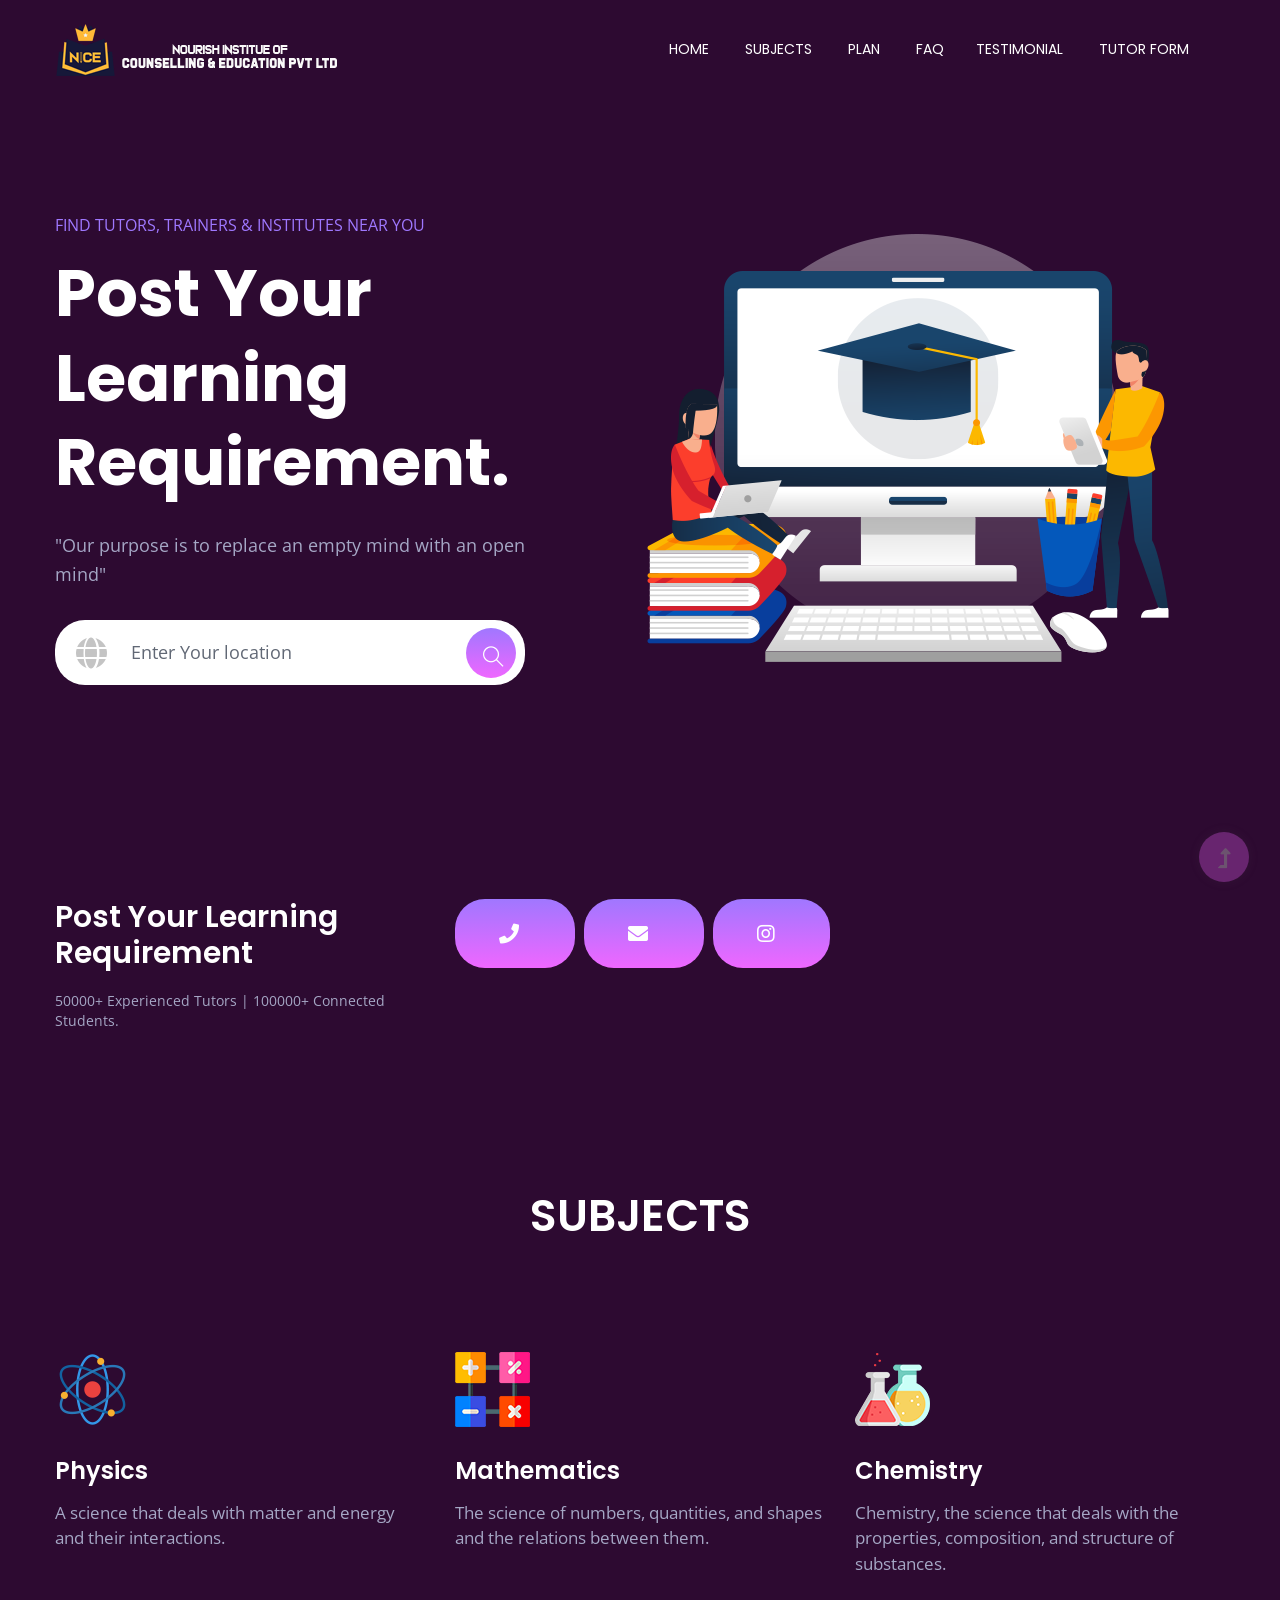
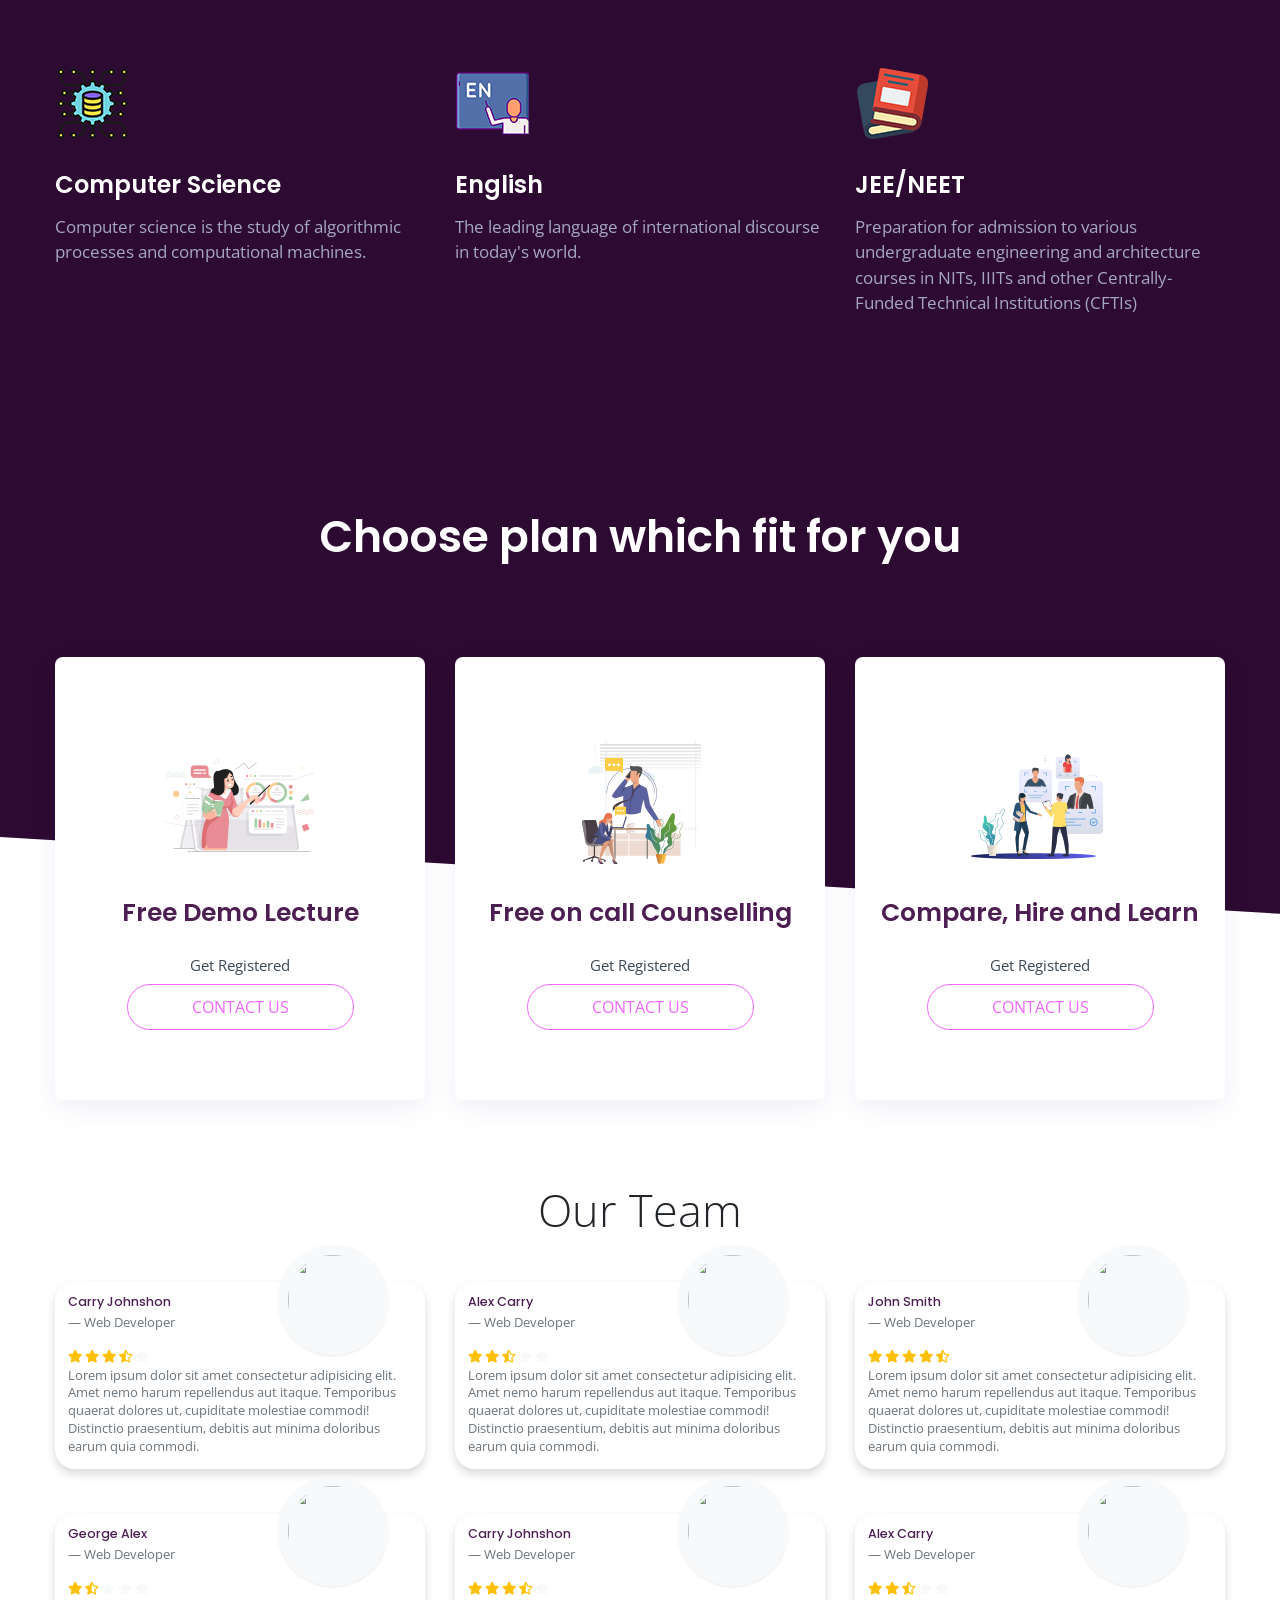
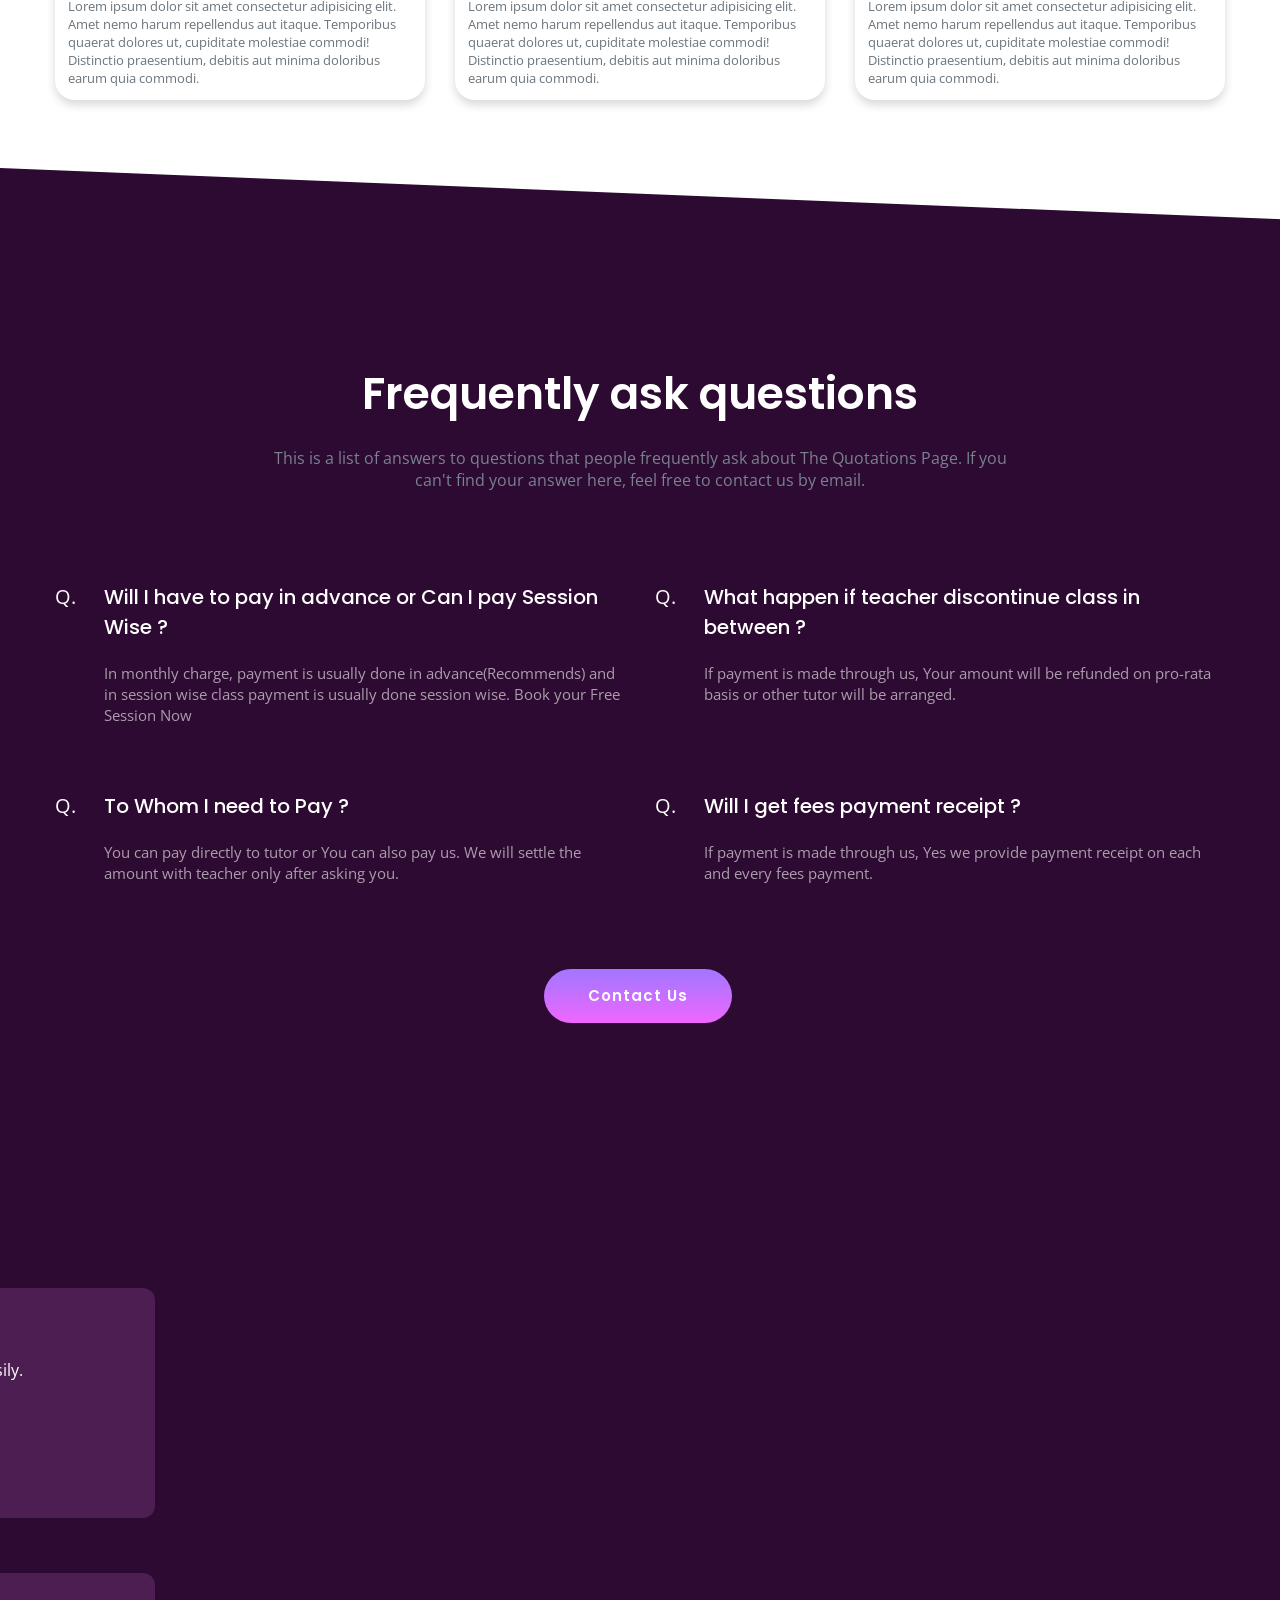
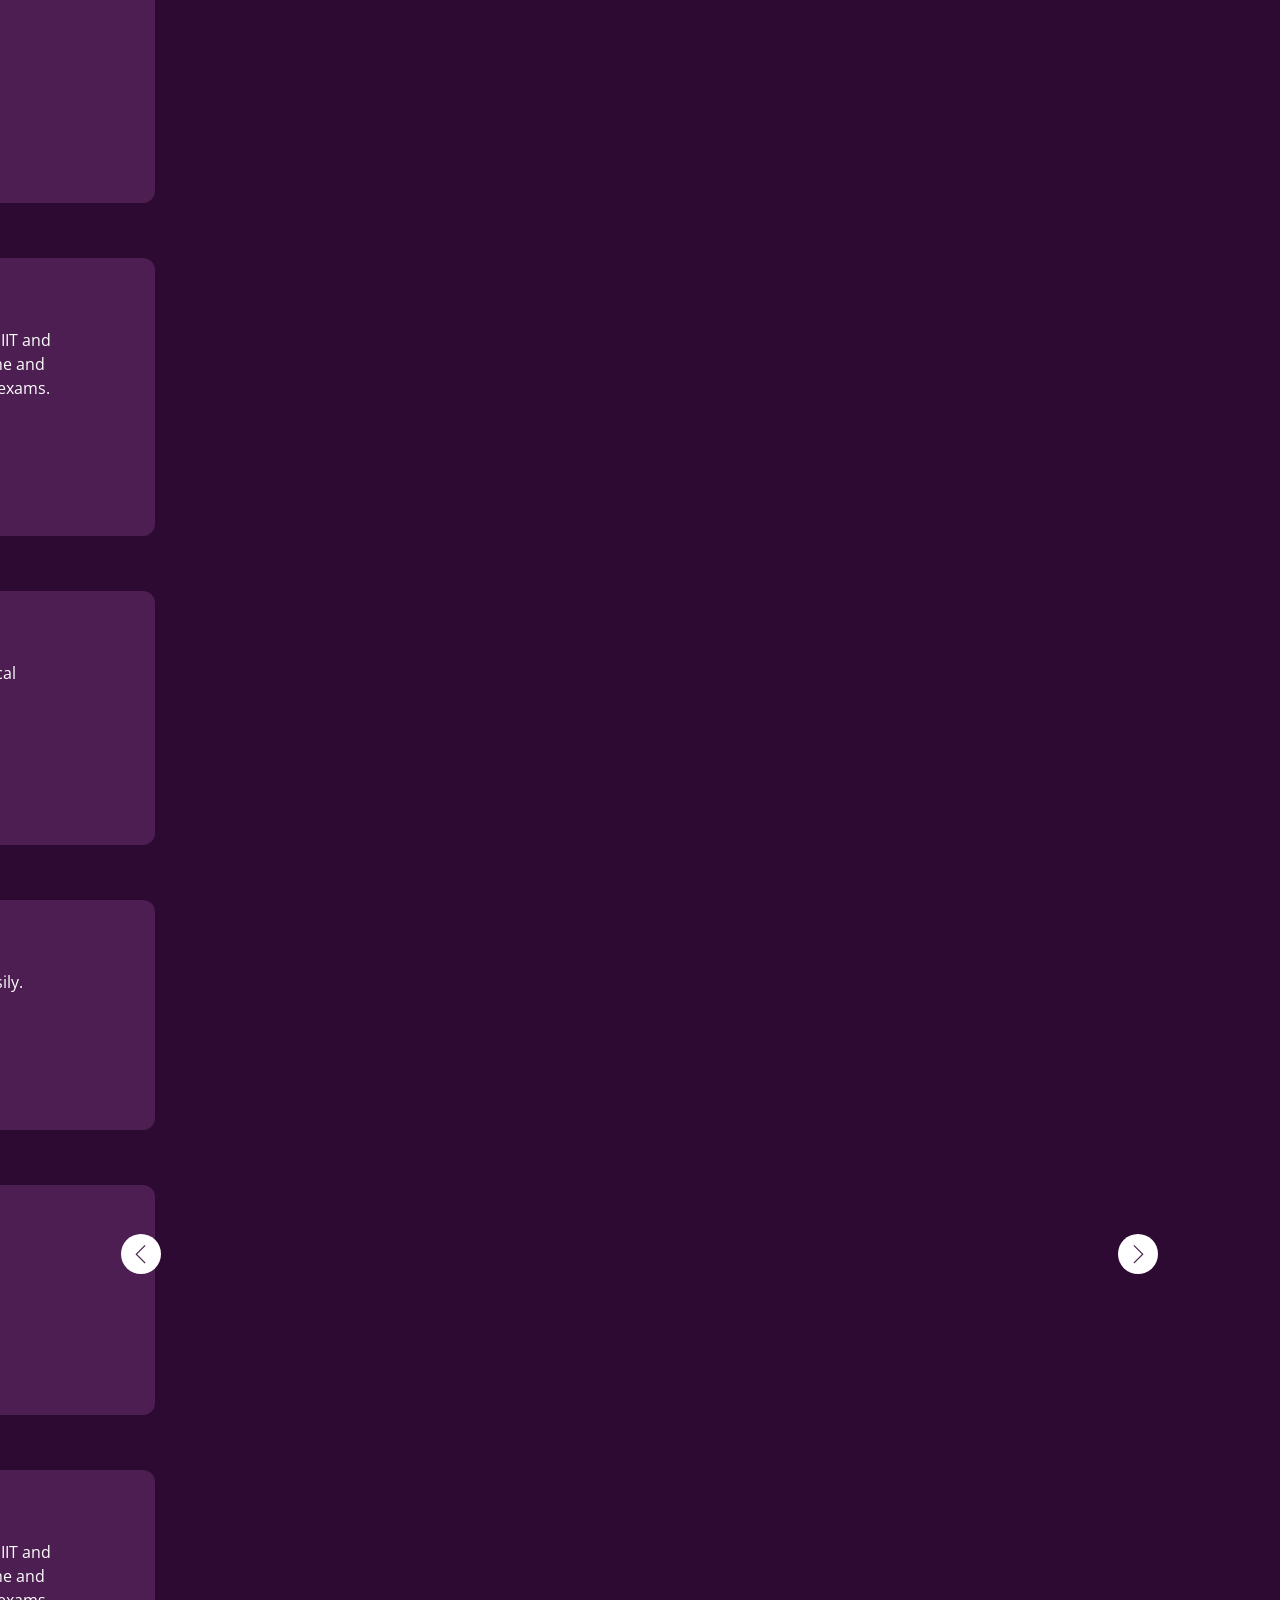
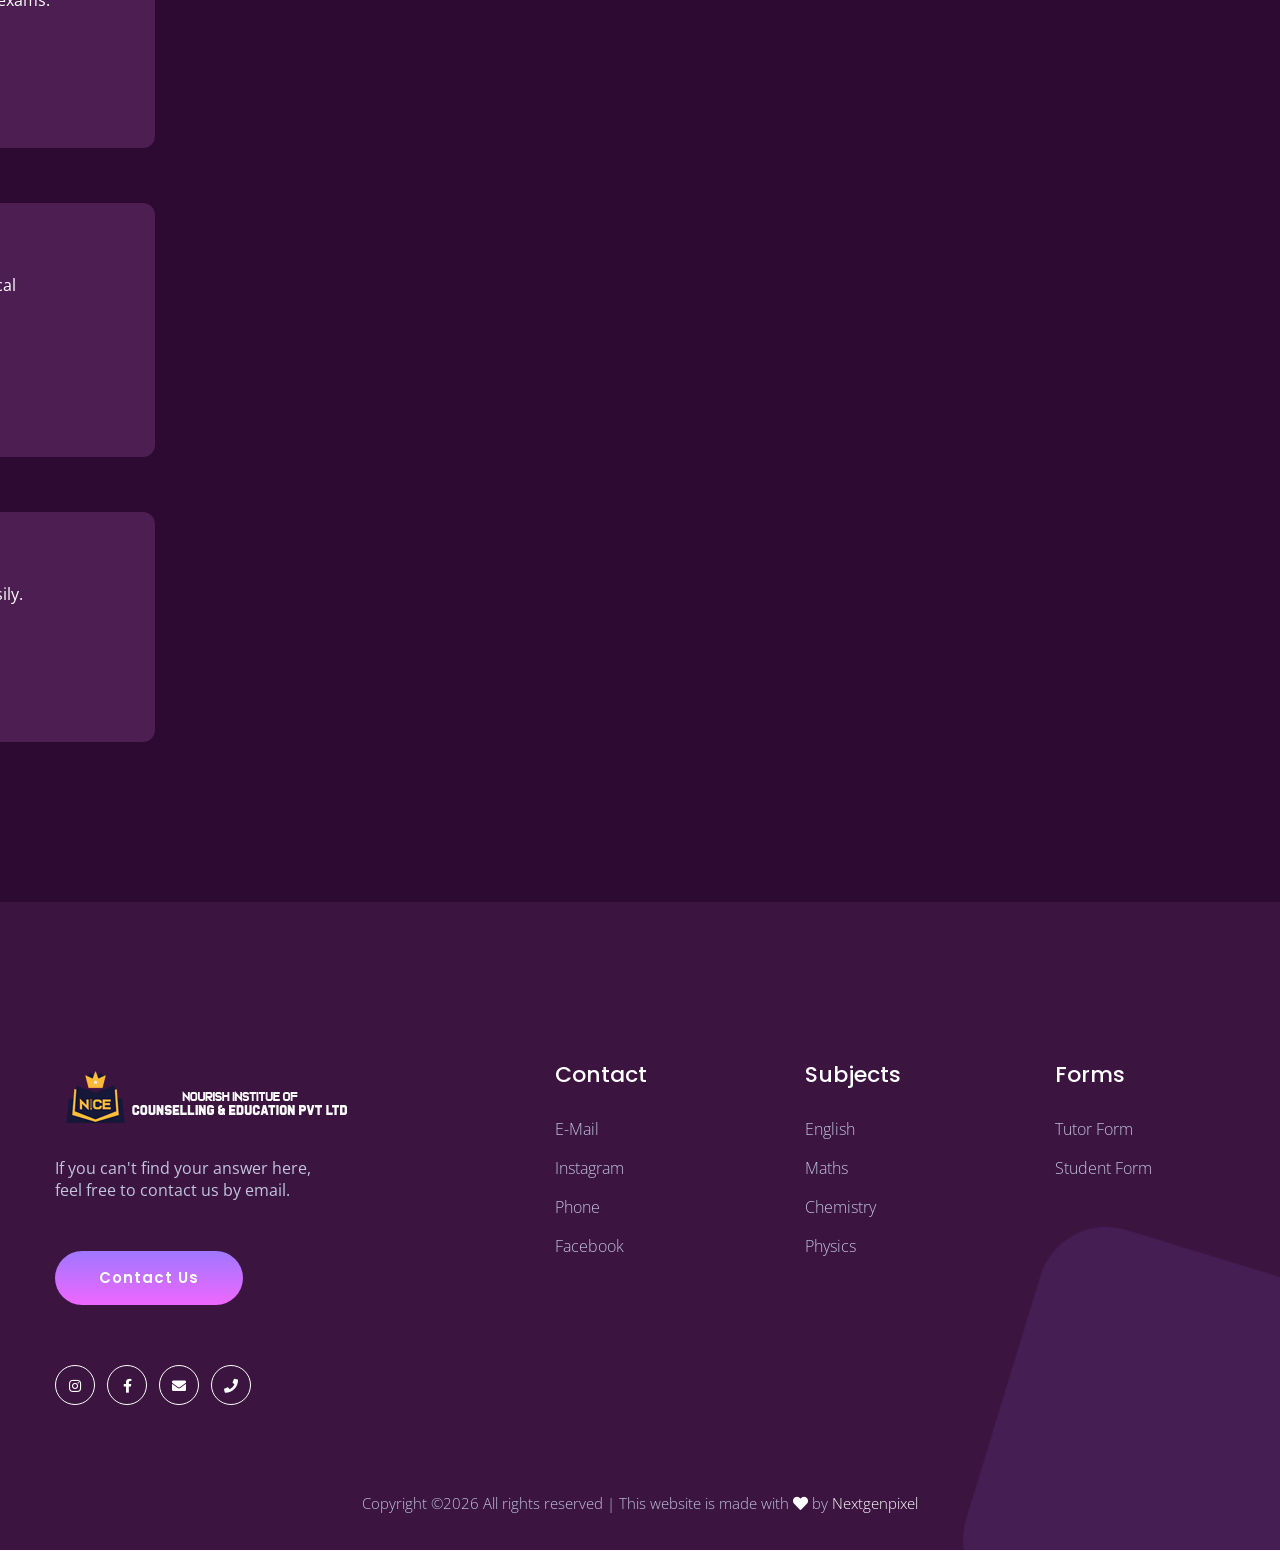
==== index.html @ df0838f7 "21" ====
<!doctype html>
<html class="no-js" lang="zxx">
<head>
    <meta charset="utf-8">
    <meta http-equiv="x-ua-compatible" content="ie=edge">
    <title>Nice Home Tutors</title>
    <meta name="description" content="">
    <meta name="viewport" content="width=device-width, initial-scale=1">
    <link rel="manifest" href="site.webmanifest">
    <link rel="shortcut icon" type="image/x-icon" href="assets/img/favicon.png">

    <!-- CSS here -->
    <link rel="stylesheet" href="assets/css/bootstrap.min.css">
    <link rel="stylesheet" href="assets/css/owl.carousel.min.css">
    <link rel="stylesheet" href="assets/css/slicknav.css">
    <link rel="stylesheet" href="assets/css/flaticon.css">
    <link rel="stylesheet" href="assets/css/progressbar_barfiller.css">
    <link rel="stylesheet" href="assets/css/gijgo.css">
    <link rel="stylesheet" href="assets/css/animate.min.css">
    <link rel="stylesheet" href="assets/css/animated-headline.css">
    <link rel="stylesheet" href="assets/css/magnific-popup.css">
    <link rel="stylesheet" href="assets/css/fontawesome-all.min.css">
    <link rel="stylesheet" href="assets/css/themify-icons.css">
    <link rel="stylesheet" href="assets/css/slick.css">
    <link rel="stylesheet" href="assets/css/nice-select.css">
    <link rel="stylesheet" href="assets/css/style.css">
    
</head>
<body>
    <!-- ? Preloader Start -->
    <div id="preloader-active">
        <div class="preloader d-flex align-items-center justify-content-center">
            <div class="preloader-inner position-relative">
                <div class="preloader-circle"></div>
                <div class="preloader-img pere-text">
                    <img src="assets/img/logo/loder.png" alt="">
                </div>
            </div>
        </div>
    </div>
    <!-- Preloader Start -->
    <header>
        <!-- Header Start -->
        <div class="header-area header-transparent">
            <div class="main-header ">
                <div class="header-bottom  header-sticky">
                    <div class="container-fluid">
                        <div class="row align-items-center">
                            <!-- Logo -->
                            <div class="col-xl-2 col-lg-2">
                                <div class="logo">
                                    <a href="index.html"><img src="assets/img/logo/logo.png" alt=""></a>
                                </div>
                            </div>
                            <div class="col-xl-10 col-lg-10">
                                <div class="menu-wrapper d-flex align-items-center justify-content-end">
                                    <!-- Main-menu -->
                                    <div class="main-menu d-none d-lg-block">
                                        <nav>
                                            <ul id="navigation">                                                                                          
                                                <li><a href="index.html">Home</a></li>
                                                <li><a href="#1">Subjects</a></li>
                                                <li><a href="#2">Plan</a></li>
                                                <li><a href="#3">FAQ</a>
                                                    <li><a href="#4">Testimonial</a>
                                                 </li>
                                                <li><a href="contact.html">Tutor Form</a></li>
                                                <!-- Button -->
                                               
                                            </ul>
                                        </nav>
                                    </div>
                                </div>
                            </div> 
                            <!-- Mobile Menu -->
                            <div class="col-12">
                                <div class="mobile_menu d-block d-lg-none"></div>
                            </div>
                        </div>
                    </div>
                </div>
            </div>
        </div>
        <!-- Header End -->
    </header>
    
    <main>
        <!-- Slider Area Start-->
        <div class="slider-area slider-bg ">
            <div class="slider-active">
                <!-- Single Slider -->
                <div class="single-slider d-flex align-items-center slider-height ">
                    <div class="container">
                        <div class="row align-items-center justify-content-between">
                            <div class="col-xl-5 col-lg-5 col-md-9 ">
                                <div class="hero__caption">
                                    <span data-animation="fadeInLeft" data-delay=".3s">FIND TUTORS, TRAINERS & INSTITUTES NEAR YOU</span>
                                    <h1 data-animation="fadeInLeft" data-delay=".6s ">Post Your Learning Requirement.</h1>
                                    <p data-animation="fadeInLeft" data-delay=".8s">"Our purpose is to replace an empty mind with an open mind"</p>
                                    <!-- Slider btn -->
                                    <form action="#" class="search-box">
                                        <div class="input-form">
                                            <input type="text" placeholder="Enter Your location">
                                            <!-- icon search -->
                                            <div class="search-form">
                                                <button><i class="ti-search"></i></button>
                                            </div>
                                            <!-- icon search -->
                                            <div class="world-form">
                                                <i class="fas fa-globe"></i>
                                            </div>
                                        </div>
                                    </form>	
                                </div>
                            </div>
                            <div class="col-xl-6 col-lg-6">
                                <div class="hero__img d-none d-lg-block f-right">
                                    <img src="assets/img/hero/hero_right.png" alt="" data-animation="fadeInRight" data-delay="1s">
                                </div>
                            </div>
                        </div>
                    </div>
                </div>      
                <!-- Single Slider -->
               
            </div>
            <!-- Slider Shape -->
       
        </div>
        <!-- Slider Area End -->
        
        <!-- Domain-search start -->
        <div class="domain-search-area section-bg1">
           <div class="container">
               <div class="row">
                   <div class="col-xl-4 col-lg-5">
                       <h2>Post Your Learning Requirement</h2>
                       <p>50000+ Experienced Tutors | 100000+ Connected Students.</p>
                   </div>
                   <div class="col-xl-8 col-lg-7">
                    <!--Hero form -->
                    <div class="slider-btns">
                        <!-- Hero-btn -->
                         <a href="tel:9953953594"> 
                        <button class="btn" ><i class="fa fa-phone fa-lg"></i></button> </a>  
                        <a href="mailto:nicehometutors1@gmail.com"> <button class="btn"><i class="fa fa-envelope fa-lg"></i></button></a> 
                        <a href="https://www.instagram.com/nicehometutors/"><button class="btn"><i class="fab fa-instagram fa-lg"></i> </button></a> 
                      
                    </div>
                    
                
                </div>
            </div>
        </div>
    </div>
    <!-- Domain-search End -->
    <!--? Team -->
    <section class="team-area section-padding40 section-bg1" id="1">
        <div class="container">
            <div class="row justify-content-center">
                <div class="col-xl-12">
                    <div class="section-tittle text-center mb-105"  >
                        <h2>SUBJECTS</h2>
                    </div>
                </div>
            </div>
            <div class="row">
                <div class="col-lg-4 col-md-4 col-sm-6">
                    <div class="single-cat">
                        <div class="cat-icon">
                            <img src="assets/img/icon/services1.png" alt="">
                        </div>
                        <div class="cat-cap">
                            <h5><a href="#">Physics</a></h5>
                            <p>A science that deals with matter and energy and their interactions.</p>
                        </div>
                    </div>
                </div>
                <div class="col-lg-4 col-md-4 col-sm-6">
                    <div class="single-cat">
                        <div class="cat-icon">
                            <img src="assets/img/icon/services2.png" alt="">
                        </div>
                        <div class="cat-cap">
                            <h5><a href="#">Mathematics</a></h5>
                            <p>The science of numbers, quantities, and shapes and the relations between them.</p>
                        </div>
                    </div>
                </div>
                <div class="col-lg-4 col-md-4 col-sm-6">
                    <div class="single-cat">
                        <div class="cat-icon">
                            <img src="assets/img/icon/services3.png" alt="">
                        </div>
                        <div class="cat-cap">
                            <h5><a href="#">Chemistry</a></h5>
                            <p>Chemistry, the science that deals with the properties, composition, and structure of substances.</p>
                        </div>
                    </div>
                </div>
                
                <div class="col-lg-4 col-md-4 col-sm-6">
                    <div class="single-cat">
                        <div class="cat-icon">
                            <img src="assets/img/icon/services4.png" alt="">
                        </div>
                        <div class="cat-cap">
                            <h5><a href="#">Computer Science</a></h5>
                            <p>Computer science is the study of algorithmic processes and computational machines.</p>
                        </div>
                    </div>
                </div>
                <div class="col-lg-4 col-md-4 col-sm-6">
                    <div class="single-cat">
                        <div class="cat-icon">
                            <img src="assets/img/icon/services5.png" alt="">
                        </div>
                        <div class="cat-cap">
                            <h5><a href="#">English</a></h5>
                            <p>The leading language of international discourse in today's world.</p>
                        </div>
                    </div>
                </div>
                <div class="col-lg-4 col-md-4 col-sm-6">
                    <div class="single-cat">
                        <div class="cat-icon">
                            <img src="assets/img/icon/services6.png" alt="">
                        </div>
                        <div class="cat-cap">
                            <h5><a href="#">JEE/NEET</a></h5>
                            <p>Preparation for admission to various undergraduate engineering and architecture courses in NITs, IIITs and other Centrally-Funded Technical Institutions (CFTIs)
                                
                            </p>
                        </div>
                    </div>
                </div>
            </div>
        </div>
    </section>
    <!-- Services End -->
    <!--? Pricing Card Start -->
    <section class="pricing-card-area fix" id="2">
        <div class="container">
            <div class="row justify-content-center">
                <div class="col-xl-8 col-lg-8">
                    <div class="section-tittle text-center mb-90" >
                        <h2>Choose plan which fit for you</h2>
                        
                    </div>
                </div>
            </div>
            <div class="row">
                <div class="col-xl-4 col-lg-4 col-md-6 col-sm-10">
                    <div class="single-card text-center mb-30">
                        <div class="card-top">
                            <img src="assets/img/icon/price1.png" alt="">
                            <h4>Free Demo Lecture</h4>
                            <p>Get Registered</p>
                        </div>
                        
                        <div class="card-bottom">
                          
                            <a href="tel:9953953594" class="borders-btn">Contact us</a>
                        </div>
                    </div>
                </div>
                <div class="col-xl-4 col-lg-4 col-md-6 col-sm-10">
                    <div class="single-card text-center mb-30">
                        <div class="card-top">
                            <img src="assets/img/icon/price2.png" alt="">
                            <h4>Free on call Counselling</h4>
                            <p>Get Registered</p>
                        </div>
                       
                        <div class="card-bottom">
                           
                            <a href="tel:9953953594" class="borders-btn">Contact us</a>
                        </div>
                    </div>
                </div>
                <div class="col-xl-4 col-lg-4 col-md-6 col-sm-10">
                    <div class="single-card text-center mb-30">
                        <div class="card-top">
                            <img src="assets/img/icon/price3.png" alt="">
                            <h4>Compare, Hire and Learn</h4>
                         <p>Get Registered</p>
                        </div>
                       
                        <div class="card-bottom">
                            
                            <a href="tel:9953953594" class="borders-btn">Contact us</a>
                        </div>
                    </div>
                </div>
            </div>
        </div>
    </section>
    <!-- Pricing Card End -->
    <!--? About-1 Area Start -->
   <div class="blanktxt"> 
   </br>
</br>
   </div>
    <!-- About-1 Area End -->
    <!--? About-2 Area Start -->
    <section id="cards">
        <div class="container py-2">
            <div class="row pb-4">
                <div class="col-12 text-center">
                    <div class="display-3">Our Team</div>
                </div>
            </div>
            <!-- cards -->
            <div class="row">
                <div class="col-lg-4 col-md-6 mb-4 pt-5">
                    <div class="card shadow border-0">
                        <div class="card-body">
                            <div class="user-picture">
                                <img src="https://images.unsplash.com/photo-1495603889488-42d1d66e5523?crop=entropy&cs=tinysrgb&fit=crop&fm=jpg&h=130&ixid=eyJhcHBfaWQiOjF9&ixlib=rb-1.2.1&q=80&w=130" class="shadow-sm rounded-circle" height="110" width="110" />
                            </div>
                            <div class="user-content">
                                <h5 class="text-capitalize user-name">Carry Johnshon</h5>
                                <p class=" text-capitalize text-muted small blockquote-footer">Web developer</p>
                                <div class="small">
                                    <i class="fas fa-star text-warning"></i>
                                    <i class="fas fa-star text-warning"></i>
                                    <i class="fas fa-star text-warning"></i>
                                    <i class="fas fa-star-half-alt text-warning"></i>
                                    <i class="fas fa-star text-light"></i>
                                </div>
                                <p class="small text-muted mb-0">Lorem ipsum dolor sit amet consectetur adipisicing elit. Amet nemo harum repellendus aut itaque. Temporibus quaerat dolores ut, cupiditate molestiae commodi! Distinctio praesentium, debitis aut minima doloribus earum
                                    quia commodi.</p>
                            </div>
                        </div>
                    </div>
                </div>
                <div class="col-lg-4 col-md-6 mb-4 pt-5">
                    <div class="card shadow border-0">
                        <div class="card-body">
                            <div class="user-picture">
                                <img src="https://images.unsplash.com/photo-1582003457856-20898dd7e1ea?crop=entropy&cs=tinysrgb&fit=crop&fm=jpg&h=130&ixid=eyJhcHBfaWQiOjF9&ixlib=rb-1.2.1&q=80&w=130" class="shadow-sm rounded-circle" height="110" width="110" />
                            </div>
                            <div class="user-content">
                                <h5 class="text-capitalize user-name">Alex Carry</h5>
                                <p class=" text-capitalize text-muted small blockquote-footer">Web developer</p>
                                <div class="small">
                                    <i class="fas fa-star text-warning"></i>
                                    <i class="fas fa-star text-warning"></i>
                                    <i class="fas fa-star-half-alt text-warning"></i>
                                    <i class="fas fa-star text-light"></i>
                                    <i class="fas fa-star text-light"></i>
                                </div>
                                <p class="small text-muted mb-0">Lorem ipsum dolor sit amet consectetur adipisicing elit. Amet nemo harum repellendus aut itaque. Temporibus quaerat dolores ut, cupiditate molestiae commodi! Distinctio praesentium, debitis aut minima doloribus earum
                                    quia commodi.</p>
                            </div>
                        </div>
                    </div>
                </div>
                <div class="col-lg-4 col-md-6 mb-4 pt-5">
                    <div class="card shadow border-0">
                        <div class="card-body">
                            <div class="user-picture">
                                <img src="https://images.unsplash.com/photo-1492447166138-50c3889fccb1?crop=entropy&cs=tinysrgb&fit=crop&fm=jpg&h=130&ixid=eyJhcHBfaWQiOjF9&ixlib=rb-1.2.1&q=80&w=130" class="shadow-sm rounded-circle" height="110" width="110" />
                            </div>
                            <div class="user-content">
                                <h5 class="text-capitalize user-name">John Smith</h5>
                                <p class=" text-capitalize text-muted small blockquote-footer">Web developer</p>
                                <div class="small">
                                    <i class="fas fa-star text-warning"></i>
                                    <i class="fas fa-star text-warning"></i>
                                    <i class="fas fa-star text-warning"></i>
                                    <i class="fas fa-star text-warning"></i>
                                    <i class="fas fa-star-half-alt text-warning"></i>
                                </div>
                                <p class="small text-muted mb-0">Lorem ipsum dolor sit amet consectetur adipisicing elit. Amet nemo harum repellendus aut itaque. Temporibus quaerat dolores ut, cupiditate molestiae commodi! Distinctio praesentium, debitis aut minima doloribus earum
                                    quia commodi.</p>
                            </div>
                        </div>
                    </div>
                </div>
                <div class="col-lg-4 col-md-6 mb-4 pt-5">
                    <div class="card shadow border-0">
                        <div class="card-body">
                            <div class="user-picture">
                                <img src="https://i.picsum.photos/id/836/130/130.jpg?hmac=Sot_REUw5W-XSuE6FmCjT9JenhZfiNqZYs3AQbfrZsc" class="shadow-sm rounded-circle" height="110" width="110" />
                            </div>
                            <div class="user-content">
                                <h5 class="text-capitalize user-name">George Alex</h5>
                                <p class=" text-capitalize text-muted small blockquote-footer">Web developer</p>
                                <div class="small">
                                    <i class="fas fa-star text-warning"></i>
                                    <i class="fas fa-star-half-alt text-warning"></i>
                                    <i class="fas fa-star text-light"></i>
                                    <i class="fas fa-star text-light"></i>
                                    <i class="fas fa-star text-light"></i>
                                </div>
                                <p class="small text-muted mb-0">Lorem ipsum dolor sit amet consectetur adipisicing elit. Amet nemo harum repellendus aut itaque. Temporibus quaerat dolores ut, cupiditate molestiae commodi! Distinctio praesentium, debitis aut minima doloribus earum
                                    quia commodi.</p>
                            </div>
                        </div>
                    </div>
                </div>
                <div class="col-lg-4 col-md-6 mb-4 pt-5">
                    <div class="card shadow border-0">
                        <div class="card-body">
                            <div class="user-picture">
                                <img src="https://images.unsplash.com/photo-1495603889488-42d1d66e5523?crop=entropy&cs=tinysrgb&fit=crop&fm=jpg&h=130&ixid=eyJhcHBfaWQiOjF9&ixlib=rb-1.2.1&q=80&w=130" class="shadow-sm rounded-circle" height="110" width="110" />
                            </div>
                            <div class="user-content">
                                <h5 class="text-capitalize user-name">Carry Johnshon</h5>
                                <p class=" text-capitalize text-muted small blockquote-footer">Web developer</p>
                                <div class="small">
                                    <i class="fas fa-star text-warning"></i>
                                    <i class="fas fa-star text-warning"></i>
                                    <i class="fas fa-star text-warning"></i>
                                    <i class="fas fa-star-half-alt text-warning"></i>
                                    <i class="fas fa-star text-light"></i>
                                </div>
                                <p class="small text-muted mb-0">Lorem ipsum dolor sit amet consectetur adipisicing elit. Amet nemo harum repellendus aut itaque. Temporibus quaerat dolores ut, cupiditate molestiae commodi! Distinctio praesentium, debitis aut minima doloribus earum
                                    quia commodi.</p>
                            </div>
                        </div>
                    </div>
                </div>
                <div class="col-lg-4 col-md-6 mb-4 pt-5">
                    <div class="card shadow border-0">
                        <div class="card-body">
                            <div class="user-picture">
                                <img src="https://images.unsplash.com/photo-1582003457856-20898dd7e1ea?crop=entropy&cs=tinysrgb&fit=crop&fm=jpg&h=130&ixid=eyJhcHBfaWQiOjF9&ixlib=rb-1.2.1&q=80&w=130" class="shadow-sm rounded-circle" height="110" width="110" />
                            </div>
                            <div class="user-content">
                                <h5 class="text-capitalize user-name">Alex Carry</h5>
                                <p class=" text-capitalize text-muted small blockquote-footer">Web developer</p>
                                <div class="small">
                                    <i class="fas fa-star text-warning"></i>
                                    <i class="fas fa-star text-warning"></i>
                                    <i class="fas fa-star-half-alt text-warning"></i>
                                    <i class="fas fa-star text-light"></i>
                                    <i class="fas fa-star text-light"></i>
                                </div>
                                <p class="small text-muted mb-0">Lorem ipsum dolor sit amet consectetur adipisicing elit. Amet nemo harum repellendus aut itaque. Temporibus quaerat dolores ut, cupiditate molestiae commodi! Distinctio praesentium, debitis aut minima doloribus earum
                                    quia commodi.</p>
                            </div>
                        </div>
                    </div>
                </div>
            </div>
        </div>
        <!-- /cards -->
    </section>

</br>   
</br>














    <!-- About-2 Area End -->
    <!-- ask questions -->
    <section class="ask-questions section-bg1 section-padding30 fix" id="3">
        <div class="container">
            <div class="row justify-content-center">
                <div class="col-xl-8 col-lg-9 col-md-10 ">
                    <!-- Section Tittle -->
                    <div class="section-tittle text-center mb-90">
                        <h2>Frequently ask questions</h2>
                        <p>This is a list of answers to questions that people frequently ask about The Quotations Page. If you can't find your answer here, feel free to contact us by email.</p>
                    </div>
                </div>
            </div>
            <div class="row">
                <div class="col-lg-6 col-md-6">
                    <div class="single-question d-flex mb-50">
                        <span> Q.</span>
                        <div class="pera">
                            <h2>Will I have to pay in advance or Can I pay Session Wise ?</h2>
                            <p>In monthly charge, payment is usually done in advance(Recommends) and in session wise class payment is usually done session wise.
                                Book your Free Session Now</p>
                        </div>
                    </div>
                </div>
                <div class="col-lg-6 col-md-6">
                    <div class="single-question d-flex mb-50">
                        <span> Q.</span>
                        <div class="pera">
                            <h2>What happen if teacher discontinue class in between ?</h2>
                            <p>If payment is made through us, Your amount will be refunded on pro-rata basis or other tutor will be arranged.</p>
                        </div>
                    </div>
                </div>
                <div class="col-lg-6 col-md-6">
                    <div class="single-question d-flex mb-50">
                        <span> Q.</span>
                        <div class="pera">
                            <h2>To Whom I need to Pay ?</h2>
                            <p>You can pay directly to tutor or You can also pay us. We will settle the amount with teacher only after asking you.</p>
                        </div>
                    </div>
                </div>
                <div class="col-lg-6 col-md-6">
                    <div class="single-question d-flex mb-50">
                        <span> Q.</span>
                        <div class="pera">
                            <h2>Will I get fees payment receipt ?</h2>
                            <p>If payment is made through us, Yes we provide payment receipt on each and every fees payment.</p>
                        </div>
                    </div>
                </div>
            </div>
            <div class="row">
                <div class="col-xl-12 ">
                    <div class="more-btn text-center mt-20">
                        <a href="mailto:nicehometutors1@gmail.com" class="btn">Contact us</a>
                    </div>
                </div>
            </div>
        </div>
    </section>
    <!-- End ask questions -->
    <!--? Testimonial Area Start -->
    <section class="testimonial-area section-bg1" id="4">    
        <div class="container" >   
            <div class="testimonial-wrapper">
                <div class="row align-items-center justify-content-center">
                    <div class=" col-lg-10 col-md-12 col-sm-11">
                        <!-- Testimonial Start -->
                        <div class="h1-testimonial-active">
                            <!-- Single Testimonial -->
                            <div class="single-testimonial text-center mt-55">
                                <div class="testimonial-caption">
                                    <img src="assets/img/icon/quotes-sign.png" alt="" class="quotes-sign">
                                    <p>They have the best teacher's and mentors. Thanks for all weather support.</p>
                                </div>
                                <!-- founder -->
                                <div class="testimonial-founder d-flex align-items-center justify-content-center">
                                    <div class="founder-img">
                                       
                                    </div>
                                    <div class="founder-text">
                                        <span>-Hritika</span>
                                
                                    </div>
                                </div>
                            </div>
                            <div class="single-testimonial text-center mt-55">
                                <div class="testimonial-caption">
                                    <img src="assets/img/icon/quotes-sign.png" alt="" class="quotes-sign">
                                    <p>Cuemath Leap Program is a very different experience as we learn math from the experts from IIT and Cambridge University. Though it’s an online program, I feel my teacher is there right next to me and instantly clarifies my doubts. After joining Cuemath, I have started scoring 95+ in school math exams.</p>
                                </div>
                                <!-- founder -->
                                <div class="testimonial-founder d-flex align-items-center justify-content-center">
                                    <div class="founder-img">
                                       
                                    </div>
                                    <div class="founder-text">
                                        <span>-Aditya</span>
                                
                                    </div>
                                </div>
                            </div>
                            <div class="single-testimonial text-center mt-55">
                                <div class="testimonial-caption">
                                    <img src="assets/img/icon/quotes-sign.png" alt="" class="quotes-sign">
                                    <p>One of the best in the industry specially mam who is running it very professional and ethical environment to work with.</p>
                                </div>
                                <!-- founder -->
                                <div class="testimonial-founder d-flex align-items-center justify-content-center">
                                    <div class="founder-img">
                                       
                                    </div>
                                    <div class="founder-text">
                                        <span>-Ranjan</span>
                                
                                    </div>
                                </div>
                            </div>
                            <!-- Single Testimonial -->
                            <div class="single-testimonial text-center mt-55"">
                                <div class="testimonial-caption">
                                    <img src="assets/img/icon/quotes-sign.png" alt="" class="quotes-sign">
                                    <p>Tutors are so motivational...They teach in a friendly manner which helps to understand easily.</p>
                                </div>
                                <!-- founder -->
                                <div class="testimonial-founder d-flex align-items-center justify-content-center">
                                    <div class="founder-img">
                                       
                                    </div>
                                    <div class="founder-text">
                                        <span>-Harsh</span>
                                
                                    </div>
                                </div>
                            </div>
                        </div>
                        <!-- Testimonial End -->
                    </div>
                </div>
            </div>
        </div>
    </section>
    <!--? Testimonial Area End -->
</main>
<footer>
    <div class="footer-wrappr " data-background="assets/img/gallery/footer-bg.png">
        <div class="footer-area footer-padding ">
            <div class="container">
                <div class="row d-flex justify-content-between">
                    <div class="col-xl-3 col-lg-4 col-md-6 col-sm-6">
                        <div class="single-footer-caption mb-50">
                            <!-- logo -->
                            <div class="footer-logo mb-25">
                                <a href="index.html"><img src="assets/img/logo/logo2_footer.png" alt=""></a>
                            </div>
                            <div class="footer-tittle mb-50">
                                <p>If you can't find your answer here, feel free to contact us by email.</p>
                            </div>
                            <!-- Form -->
                            <div class="footer-form">
                                <div id="mc_embed_signup">
                                    <form target="_blank" action="tryform.php" method="get" class="subscribe_form relative mail_part" novalidate="true">
                                        
                                        <div class="more-btn mt-20">
                                            <a href="mailto:nicehometutors1@gmail.com" class="btn">Contact us</a>
                                        </div>
                                        <div class="mt-10 info"></div>
                                    </form>
                                </div>
                            </div>
                            <!-- social -->
                            <div class="footer-social mt-50">
                                <a href="https://www.instagram.com/nicehometutors/"><i class="fab fa-instagram"></i></a>
                                <a href="https://bit.ly/sai4ull"><i class="fab fa-facebook-f"></i></a>
                                <a href="mailto:nicehometutors1@gmail.com"><i class="fas fa-envelope"></i></a>
                                <a href="tel:9953953594"><i class="fas fa-phone"></i></a>
                            </div>
                        </div>
                    </div>
                    <div class="col-xl-1 col-lg-1 col-md-1 col-sm-1"></div>
                    <div class="col-xl-2 col-lg-2 col-md-4 col-sm-5">
                        <div class="single-footer-caption mb-50">
                            <div class="footer-tittle">
                                <h4>Contact</h4>
                                <ul>
                                    <li><a href="mailto:nicehometutors1@gmail.com">E-Mail</a></li>
                                    <li><a href="https://www.instagram.com/nicehometutors/">Instagram</a></li>
                                    <li><a href="tel:9953953594">Phone</a></li>
                                    <li><a href="#">Facebook</a></li>
                                  
                                </ul>
                            </div>
                        </div>
                    </div>
                    <div class="col-xl-2 col-lg-2 col-md-4 col-sm-5">
                        <div class="single-footer-caption mb-50">
                            <div class="footer-tittle">
                                <h4>Subjects</h4>
                                <ul>
                                    <li><a href="#">English</a></li>
                                    <li><a href="#">Maths</a></li>
                                    <li><a href="#">Chemistry</a></li>
                                    <li><a href="#">Physics</a></li>
                                  
                                </ul>
                            </div>
                        </div>
                    </div>
                    <div class="col-xl-2 col-lg-2 col-md-4 col-sm-5">
                        <div class="single-footer-caption mb-50">
                            <div class="footer-tittle">
                                <h4>Forms</h4>
                                <ul>
                                    <li><a href="contact.html">Tutor Form</a></li>
                                    <li><a href="#">Student Form</a></li>
                                   
                                   
                                </ul>
                            </div>
                        </div>
                    </div>
                </div>
            </div>
        </div>
        <!-- footer-bottom area -->
        <div class="footer-bottom-area">
            <div class="container">
                <div class="footer-border">
                    <div class="row">
                        <div class="col-xl-12">
                            <div class="footer-copy-right text-center">
                                <p>
                                  Copyright &copy;<script>document.write(new Date().getFullYear());</script> All rights reserved | This website is made with <i class="fa fa-heart" aria-hidden="true"></i> by <a href="http://bit.ly/official-nextgenpixel" target="_blank">Nextgenpixel</a>
                               

                              </div>
                          </div>
                      </div>
                  </div>
              </div>
          </div>
      </div>
  </footer>
  <!-- Scroll Up -->
  <div id="back-top" >
    <a title="Go to Top" href="#"> <i class="fas fa-level-up-alt"></i></a>
</div>

<!-- JS here -->

<script src="./assets/js/vendor/modernizr-3.5.0.min.js"></script>
<!-- Jquery, Popper, Bootstrap -->
<script src="./assets/js/vendor/jquery-1.12.4.min.js"></script>
<script src="./assets/js/popper.min.js"></script>
<script src="./assets/js/bootstrap.min.js"></script>
<!-- Jquery Mobile Menu -->
<script src="./assets/js/jquery.slicknav.min.js"></script>

<!-- Jquery Slick , Owl-Carousel Plugins -->
<script src="./assets/js/owl.carousel.min.js"></script>
<script src="./assets/js/slick.min.js"></script>
<!-- One Page, Animated-HeadLin -->
<script src="./assets/js/wow.min.js"></script>
<script src="./assets/js/animated.headline.js"></script>
<script src="./assets/js/jquery.magnific-popup.js"></script>

<!-- Date Picker -->
<script src="./assets/js/gijgo.min.js"></script>

<!-- Video bg -->
<script src="./assets/js/jquery.vide.js"></script>

<!-- Nice-select, sticky -->
<script src="./assets/js/jquery.nice-select.min.js"></script>
<script src="./assets/js/jquery.sticky.js"></script>
<!-- Progress -->
<script src="./assets/js/jquery.barfiller.js"></script>

<!-- counter , waypoint,Hover Direction -->
<script src="./assets/js/jquery.counterup.min.js"></script>
<script src="./assets/js/waypoints.min.js"></script>
<script src="./assets/js/jquery.countdown.min.js"></script>
<script src="./assets/js/hover-direction-snake.min.js"></script>

<!-- contact js -->
<script src="./assets/js/contact.js"></script>
<script src="./assets/js/jquery.form.js"></script>
<script src="./assets/js/jquery.validate.min.js"></script>
<script src="./assets/js/mail-script.js"></script>
<script src="./assets/js/jquery.ajaxchimp.min.js"></script>

<!-- Jquery Plugins, main Jquery -->	
<script src="./assets/js/plugins.js"></script>
<script src="./assets/js/main.js"></script>

</body>
</html>
---- assets/css/progressbar_barfiller.css ----
/* Custom Code skills */
.single-skill{
  display: flex;
}

.single-skill span {
	color: #79838b;
	font-size: 13px;
	font-weight: 300;
	letter-spacing: 0;
	margin-bottom: 14px;
	display: block;
}
.single-skill .bar-progress {
	width: 100%;
}
.single-skill .bar-title {
  width: 20%;
  margin-bottom: 19px;
}

.skills-content {
  padding-top: 200px;
  padding-left: 70px;
}

.skills-shape-bg {
  height: 651px;
  width: 868px;
  position: absolute;
  content: "";
  border: 2px solid #4d4d4d;
  left: 40%;
  top: 255px;
}

.skills-shape-bg::before {
  position: absolute;
  content: "";
  height: 465px;
  width: 300px;
  border: 2px solid #4d4d4d;
  left: -35%;
  top: 50%;
  transform: translateY(-50%);
  border-right: 0;
}



/* Default */
.barfiller {
	width: 100%;
	height: 10px;
	background: #f6f9fc;
  position: relative;
  border-radius: 5px;
}

.barfiller .fill {
  display: block;
  position: relative;
  width: 0px;
  height: 100%;
  background: #333;
  z-index: 1;
  border-radius: 5px;
}

.barfiller .tipWrap { display: none; }

.barfiller .tip {
  margin-top: -28px;
  padding: 2px 4px;
  font-size: 16px;
  color: #09cc7f;
  left: 0px;
  position: absolute;
  z-index: 2;
  background: transparent;
  font-weight: 800;
}

.barfiller .tip:after {
  border: solid;
  border-color: rgba(0,0,0,.8) transparent;
  border-width: 6px 6px 0 6px;
  content: "";
  display: block;
  position: absolute;
  left: 9px;
  top: 100%;
  z-index: 9;
  display: none;
  
}
---- assets/css/gijgo.css ----
.gj-button {
    background-color: #f5f5f5;
    border: 1px solid #ddd;
    color: #000;
    border-radius: 3px;
    padding: 6px 10px;
    cursor: pointer;
}

.gj-unselectable {
    -webkit-touch-callout: none;
    -webkit-user-select: none;
    -khtml-user-select: none;
    -moz-user-select: none;
    -ms-user-select: none;
    user-select: none;
}

.gj-row {
    display: -webkit-box;
    display: -ms-flexbox;
    display: flex;
    -ms-flex-wrap: wrap;
    flex-wrap: wrap;
}

.gj-margin-left-5 {
    margin-left: 5px;
}

.gj-margin-left-10 {
    margin-left: 10px;
}

.gj-width-full {
    width: 100%;
}

.gj-cursor-pointer {
    cursor: pointer;
}

.gj-text-align-center {
    text-align: center;
}

.gj-font-size-16 {
    font-size: 16px;
}

.gj-hidden {
    display: none;
}

/** Material Design */
.gj-button-md {
    background: 0 0;
    border: none;
    border-radius: 2px;
    color: rgba(0, 0, 0, 0.87);
    position: relative;
    height: 36px;
    margin: 0;
    min-width: 64px;
    padding: 0 16px;
    display: inline-block;
    font-family: "Roboto","Helvetica","Arial",sans-serif;
    font-size: 1rem;
    font-weight: 500;
    text-transform: uppercase;
    letter-spacing: 0;
    overflow: hidden;
    will-change: box-shadow;
    transition: box-shadow .2s cubic-bezier(.4,0,1,1),background-color .2s cubic-bezier(.4,0,.2,1),color .2s cubic-bezier(.4,0,.2,1);
    outline: none;
    cursor: pointer;
    text-decoration: none;
    text-align: center;
    line-height: 36px;
    vertical-align: middle;
    overflow: hidden;
    -webkit-user-select: none;
    -moz-user-select: none;
    -ms-user-select: none;
    user-select: none;
}

.gj-button-md:hover {
    background-color: rgba(158,158,158,.2);
}

.gj-button-md:disabled {
    color: rgba(0,0,0,.26);
    background: 0 0;
}

.gj-button-md .material-icons,
.gj-button-md .gj-icon {
    vertical-align: middle;
    /*font-size: 1.3rem;
    margin-right: 4px;*/
}

.gj-button-md.gj-button-md-icon {
    width: 24px;
    height: 31px;
    min-width: 24px;
    padding: 0px;
    display: table;
}

.gj-button-md.gj-button-md-icon .material-icons,
.gj-button-md.gj-button-md-icon .gj-icon {
    display: table-cell;
    margin-right: 0px;
    width: 24px;
    height: 24px;
}

.gj-button-md.active {
    background-color: rgba(158,158,158,.4);
}

.gj-button-md-group {
    position: relative;
    display: inline-block;
    vertical-align: middle;
}
.gj-textbox-md {
	/* border: none; */
	/* border-bottom: 1px solid rgba(0,0,0,.42); */
	display: block;
	font-family: "Helvetica","Arial",sans-serif;
	font-size: 16px;
	line-height: 16px;
	/* padding: 4px 0px; */
	margin: 0;
	/* width: 100%; */
	background: 0 0;
	/* text-align: ; */
	color: rgba(0,0,0,.87);
	padding-left: 44px;
	border: 1px solid #dca73a;
	/* padding: 15px 15px; */
	/* text-align: center; */
	width: 177px;
	height: 55px;
	border-radius: 5px;
}
.gj-textbox-md:focus,
.gj-textbox-md:active {
    /* border-bottom: 2px solid rgba(0,0,0,.42); */
    outline: none;
}

.gj-textbox-md::placeholder {
    color: #8e8e8e;
}

.gj-textbox-md:-ms-input-placeholder {
    color: #8e8e8e;
}

.gj-textbox-md::-ms-input-placeholder {
    color: #8e8e8e;
}

.gj-md-spacer-24 {
    min-width: 24px;
    width: 24px;
    display: inline-block;
}

.gj-md-spacer-32 {
    min-width: 32px;
    width: 32px;
    display: inline-block;
}

.gj-modal {
    position: fixed;
    top: 0;
    right: 0;
    bottom: 0;
    left: 0;
    z-index: 1203;
    display: none;
    overflow: hidden;
    -webkit-overflow-scrolling: touch;
    outline: 0;
    background-color: rgba(0, 0, 0, 0.54118);
    transition: 200ms ease opacity;
    will-change: opacity;
}

/* List */
ul.gj-list li [data-role="wrapper"] {
    display: table;
    width: 100%;
}

ul.gj-list li [data-role="checkbox"] {
    display: table-cell;
    vertical-align:middle;
    text-align:center;
}

ul.gj-list li [data-role="image"] {
    display: table-cell;
    vertical-align:middle;
    text-align:center;
}

ul.gj-list li [data-role="display"] {
    display: table-cell;
    vertical-align:middle;
    cursor: pointer;
}

ul.gj-list li [data-role="display"]:empty:before {
  content: "\200b"; /* unicode zero width space character */
}

/* List - Bootstrap */
ul.gj-list-bootstrap {
    padding-left: 0px;
    margin-bottom: 0px;
}

ul.gj-list-bootstrap li {
    padding: 0px;
}

ul.gj-list-bootstrap li [data-role="wrapper"] {
    padding: 0px 10px;
}

ul.gj-list-bootstrap li [data-role="checkbox"] {
    width: 24px;
    padding: 3px;
}

ul.gj-list-bootstrap li [data-role="image"] {
    width: 24px;
    height: 24px;
}

ul.gj-list-bootstrap li [data-role="display"] {
    padding: 8px 0px 8px 4px;
}

.list-group-item.active ul li, .list-group-item.active:focus ul li, .list-group-item.active:hover ul li {
    text-shadow: none;
    color:initial;
}

/* List - Material Design */
ul.gj-list-md {
    padding: 0px;
    list-style: none;
    list-style-type: none;
    line-height: 24px;
    letter-spacing: 0;
    color: #616161; /* Gray 700 */
}

ul.gj-list-md li {
    display: list-item;
    list-style-type: none;
    padding: 0px;
    min-height: unset;
    box-sizing: border-box;
    align-items: center;
    cursor: default;
    overflow: hidden;

    font-family: "Roboto","Helvetica","Arial",sans-serif;
    font-size: 16px;
    font-weight: 400;
    letter-spacing: .04em;
    line-height: 1;
    
    -webkit-flex-direction: row;
    -ms-flex-direction: row;
    flex-direction: row;
    -webkit-flex-wrap: nowrap;
    -ms-flex-wrap: nowrap;
    flex-wrap: nowrap;
}

ul.gj-list-md li [data-role="checkbox"] {
    height: 24px;
    width: 24px;
}

ul.gj-list-md li [data-role="image"] {
    height: 24px;
    width: 24px;
}

ul.gj-list-md li [data-role="display"] {
    padding: 8px 0px 8px 5px;
    order: 0;
    flex-grow: 2;
    text-decoration: none;
    box-sizing: border-box;
    align-items: center;
    text-align: left;
    color: rgba(0,0,0,.87);
}

ul.gj-list-md li.disabled>[data-role="wrapper"]>[data-role="display"] {
    color: #9E9E9E; /* Gray 500 */
}

.gj-list-md-active {
    background: #e0e0e0;
    color: #3f51b5;
}


/* Picker */
.gj-picker {
    position: absolute;
    z-index: 1203;
    background-color: #fff;
}

.gj-picker .selected {
    color: #fff;
}

/* Material Design */
.gj-picker-md {
    font-family: "Roboto","Helvetica","Arial",sans-serif;
    font-size: 16px;
    font-weight: 400;
    letter-spacing: .04em;
    line-height: 1;
    color: rgba(0,0,0,.87);
    border: 1px solid #E0E0E0;
}

.gj-modal .gj-picker-md {
    border: 0px;
}

.gj-picker-md [role="header"] {
    color: rgba(255, 255, 255, 0.54);
    display: flex;
    background: #2196f3;
    align-items: baseline;
    user-select: none;
    justify-content: center;
}

.gj-picker-md [role="footer"] {
    float: right;
    padding: 10px;
}

.gj-picker-md [role="footer"] button.gj-button-md {
    color: #2196f3;
    font-weight: bold;
    font-size: 13px;
}

/* Bootstrap */
.gj-picker-bootstrap {
    border-radius: 4px;
    border: 1px solid #E0E0E0;
}

.gj-picker-bootstrap .selected {
    color: #888;
}

.gj-picker-bootstrap [role="header"] {
    background: #eee;
    color: #AAA;
}
@font-face {
    font-family: 'gijgo-material';
    src: url('../fonts/gijgo-material.eot?235541');
    src: url('../fonts/gijgo-material.eot?235541#iefix') format('embedded-opentype'), url('../fonts/gijgo-material.ttf?235541') format('truetype'), url('../fonts/gijgo-material.woff?235541') format('woff'), url('../fonts/gijgo-material.svg?235541#gijgo-material') format('svg');
    font-weight: normal;
    font-style: normal;
}

.gj-icon {
    /* use !important to prevent issues with browser extensions that change fonts */
    font-family: 'gijgo-material' !important;
    font-size: 24px;
    speak: none;
    font-style: normal;
    font-weight: normal;
    font-variant: normal;
    text-transform: none;
    line-height: 1;
    /* Enable Ligatures ================ */
    letter-spacing: 0;
    -webkit-font-feature-settings: "liga";
    -moz-font-feature-settings: "liga=1";
    -moz-font-feature-settings: "liga";
    -ms-font-feature-settings: "liga" 1;
    font-feature-settings: "liga";
    -webkit-font-variant-ligatures: discretionary-ligatures;
    font-variant-ligatures: discretionary-ligatures;
    /* Better Font Rendering =========== */
    -webkit-font-smoothing: antialiased;
    -moz-osx-font-smoothing: grayscale;
}

.gj-icon.undo:before {
    content: "\e900";
}

.gj-icon.vertical-align-top:before {
    content: "\e901";
}

.gj-icon.vertical-align-center:before {
    content: "\e902";
}

.gj-icon.vertical-align-bottom:before {
    content: "\e903";
}

.gj-icon.arrow-dropup:before {
    content: "\e904";
}

.gj-icon.clock:before {
    content: "\e905";
}

.gj-icon.refresh:before {
    content: "\e906";
}

.gj-icon.last-page:before {
    content: "\e907";
}

.gj-icon.first-page:before {
    content: "\e908";
}

.gj-icon.cancel:before {
    content: "\e909";
}

.gj-icon.clear:before {
    content: "\e90a";
}

.gj-icon.check-circle:before {
    content: "\e90b";
}

.gj-icon.delete:before {
    content: "\e90c";
}

.gj-icon.arrow-upward:before {
    content: "\e90d";
}

.gj-icon.arrow-forward:before {
    content: "\e90e";
}

.gj-icon.arrow-downward:before {
    content: "\e90f";
}

.gj-icon.arrow-back:before {
    content: "\e910";
}

.gj-icon.list-numbered:before {
    content: "\e911";
}

.gj-icon.list-bulleted:before {
    content: "\e912";
}

.gj-icon.indent-increase:before {
    content: "\e913";
}

.gj-icon.indent-decrease:before {
    content: "\e914";
}

.gj-icon.redo:before {
    content: "\e915";
}

.gj-icon.align-right:before {
    content: "\e916";
}

.gj-icon.align-left:before {
    content: "\e917";
}

.gj-icon.align-justify:before {
    content: "\e918";
}

.gj-icon.align-center:before {
    content: "\e919";
}

.gj-icon.strikethrough:before {
    content: "\e91a";
}

.gj-icon.italic:before {
    content: "\e91b";
}

.gj-icon.underlined:before {
    content: "\e91c";
}

.gj-icon.bold:before {
    content: "\e91d";
}

.gj-icon.arrow-dropdown:before {
    content: "\e91e";
}

.gj-icon.done:before {
    content: "\e91f";
}

.gj-icon.pencil:before {
    content: "\e920";
}

.gj-icon.minus:before {
    content: "\e921";
}

.gj-icon.plus:before {
    content: "\e922";
}

.gj-icon.chevron-up:before {
    content: "\e923";
}

.gj-icon.chevron-right:before {
    content: "\e924";
}

.gj-icon.chevron-down:before {
    content: "\e925";
}

.gj-icon.chevron-left:before {
    content: "\e926";
}

.gj-icon.event:before {
    content: "\e927";
}
.gj-draggable {
    cursor: move;
}
.gj-resizable-handle {
    position: absolute;
    font-size: 0.1px;
    display: block;
    -ms-touch-action: none;
    touch-action: none;
    z-index: 1203;
}

.gj-resizable-n {
    cursor: n-resize;
    height: 7px;
    width: 100%;
    top: -5px;
    left: 0;
}
.gj-resizable-e {
    cursor: e-resize;
    width: 7px;
    right: -5px;
    top: 0;
    height: 100%;
}
.gj-resizable-s {
    cursor: s-resize;
    height: 7px;
    width: 100%;
    bottom: -5px;
    left: 0;
}
.gj-resizable-w {
	cursor: w-resize;
	width: 7px;
	left: -5px;
	top: 0;
	height: 100%;
}
.gj-resizable-se {
	cursor: se-resize;
	width: 12px;
	height: 12px;
	right: 1px;
	bottom: 1px;
}
.gj-resizable-sw {
	cursor: sw-resize;
	width: 9px;
	height: 9px;
	left: -5px;
	bottom: -5px;
}
.gj-resizable-nw {
	cursor: nw-resize;
	width: 9px;
	height: 9px;
	left: -5px;
	top: -5px;
}
.gj-resizable-ne {
	cursor: ne-resize;
	width: 9px;
	height: 9px;
	right: -5px;
	top: -5px;
}

.gj-dialog-footer {
    position: absolute;
    bottom: 0px;
    width: 100%;
    margin-top: 0px;
}

.gj-dialog-scrollable [data-role="body"] {
    overflow-x: hidden;
    overflow-y: scroll;
}

/** Bootstrap 3 **/
.gj-dialog-bootstrap {
    overflow: hidden;
    z-index: 1202;
}

.gj-dialog-bootstrap [data-role="title"] {
    display: inline;
}
.gj-dialog-bootstrap [data-role="close"] {
    line-height: 1.42857143;
}

/** Bootstrap 4 **/
.gj-dialog-bootstrap4 {
    overflow: hidden;
    z-index: 1202;
}

.gj-dialog-bootstrap4 [data-role="title"] {
    display: inline;
}
.gj-dialog-bootstrap4 [data-role="close"] {
    line-height: 1.5;
}

/** Material Design **/
.gj-dialog-md {
    background-color: #FFF;
    overflow: hidden;
    border: none;
    box-shadow: 0 11px 15px -7px rgba(0,0,0,.2), 0 24px 38px 3px rgba(0,0,0,.14), 0 9px 46px 8px rgba(0,0,0,.12);
    box-sizing: border-box;
    position: relative;
    display: -webkit-box;
    display: -webkit-flex;
    display: -ms-flexbox;
    display: flex;
    -webkit-box-orient: vertical;
    -webkit-box-direction: normal;
    -webkit-flex-direction: column;
    -ms-flex-direction: column;
    flex-direction: column;
    -webkit-background-clip: padding-box;
    background-clip: padding-box;
    outline: 0;
    z-index: 1202;
}

.gj-dialog-md-header {
    padding: 24px 24px 0px 24px;
    font-family: "Roboto","Helvetica","Arial",sans-serif;
}

.gj-dialog-md-title {
    margin: 0;
    font-weight: 400;
    display: inline;
    line-height: 28px;
    font-size: 20px;
}

.gj-dialog-md-close {
    -webkit-appearance: none;
    padding: 0;
    cursor: pointer;
    background: 0 0;
    border: 0;
    float: right;
    line-height: 28px;
    font-size: 28px;
}

.gj-dialog-md-body {
    padding: 20px 24px 24px 24px;
    color: rgba(0,0,0,.54);
    font-family: "Helvetica","Arial",sans-serif;
    font-size: 14px;
    font-weight: 400;
    line-height: 20px;
}

.gj-dialog-md-footer {
    padding: 8px 8px 8px 24px;
    display: -webkit-flex;
    display: -ms-flexbox;
    display: flex;
    -webkit-flex-direction: row-reverse;
    -ms-flex-direction: row-reverse;
    flex-direction: row-reverse;
    -webkit-flex-wrap: wrap;
    -ms-flex-wrap: wrap;
    flex-wrap: wrap;

    box-sizing: border-box;
}

.gj-dialog-md-footer>*:first-child {
    margin-right: 0;
}

.gj-dialog-md-footer>* {
    margin-right: 8px;
    height: 36px;
}
DIV.gj-grid-wrapper {
    margin: auto;
    position: relative;
    clear:both;
    z-index: 1;
}

TABLE.gj-grid {
    margin: auto;    
    border-collapse: collapse;
    width: 100%;
    table-layout: fixed;
}

TABLE.gj-grid THEAD TH [data-role="selectAll"] {
    margin: auto;
}

TABLE.gj-grid THEAD TH [data-role="title"] {
    display: inline-block;
}

TABLE.gj-grid THEAD TH [data-role="sorticon"] {
    display: inline-block;
}

TABLE.gj-grid THEAD TH {
    overflow: hidden;
    text-overflow: ellipsis;
}

TABLE.gj-grid.autogrow-header-row THEAD TH {
    overflow: auto;
    text-overflow: initial;
    white-space: pre-wrap;
    -ms-word-break: break-word;
    word-break: break-word;
}

TABLE.gj-grid > tbody > tr > td {
    overflow: hidden;
    position: relative;
}

table.gj-grid tbody div[data-role="display"] {
    vertical-align: middle;
    text-indent: 0;
    white-space: pre-wrap;
    -ms-word-break: break-word;
    word-break: break-word;
}

table.gj-grid.fixed-body-rows tbody div[data-role="display"] {
    overflow: hidden;
    text-overflow: ellipsis;
    white-space: nowrap;
    -ms-word-break: initial;
    word-break: initial;
}

table.gj-grid tfoot DIV[data-role="display"] {
    vertical-align: middle;
    text-indent: 0;
    display: flex;
}

TABLE.gj-grid .fa {
    padding: 2px;
}

TABLE.gj-grid > tbody > tr > td > div {
    padding: 2px;
    overflow: hidden;
}

DIV.gj-grid-wrapper DIV.gj-grid-loading-cover
{
    background: #BBBBBB;
    opacity: 0.5;
    position: absolute;
    vertical-align: middle;
}

DIV.gj-grid-wrapper DIV.gj-grid-loading-text
{
    position: absolute;
    font-weight: bold;
}

/* Bootstrap Theme */
table.gj-grid-bootstrap thead th {
    background-color: #f5f5f5;
    vertical-align:middle;
}

table.gj-grid-bootstrap thead th [data-role="sorticon"] {
    margin-left: 5px;
}

table.gj-grid-bootstrap thead th [data-role="sorticon"] i.gj-icon,
table.gj-grid-bootstrap thead th [data-role="sorticon"] i.material-icons {
    position: absolute;
    font-size: 20px;
    top: 15px;
}

table.gj-grid-bootstrap tbody tr td div[data-role="display"] {
    padding: 0px;
}

.gj-grid-bootstrap-4 .gj-checkbox-bootstrap {
    display: inline-block;
    padding-top: 2px;
}

.gj-grid-bootstrap-4 tbody tr.active {
    background-color: rgba(0,0,0,.075);
}

/* Material Design Theme */
.gj-grid-md {
    position: relative;
    border: 1px solid #e0e0e0;
    border-collapse: collapse;
    white-space: nowrap;
    font-size: 13px;
    font-family: "Roboto","Helvetica","Arial",sans-serif;
    background-color: #fff;
}

.gj-grid-md td:first-of-type, .gj-grid-md th:first-of-type {
    padding-left: 24px;
}

.gj-grid-md th {
    position: relative;
    vertical-align: bottom;
    font-weight: 700;
    line-height: 31px;
    letter-spacing: 0;
    height: 56px;
    font-size: 12px;
    color: rgba(0,0,0,.54);
    padding-bottom: 8px;
    box-sizing: border-box;
    padding: 12px 18px;
    text-align: right;
}

.gj-grid-md td {
    position: relative;
    height: 48px;
    border-top: 1px solid #e0e0e0;
    border-bottom: 1px solid #e0e0e0;
    padding: 12px 18px;
    box-sizing: border-box;
    text-align: left;
    color: rgba(0,0,0,.87);
}

.gj-grid-md tbody tr {
    position: relative;
    height: 48px;
    transition-duration: .28s;
    transition-timing-function: cubic-bezier(.4,0,.2,1);
    transition-property: background-color;
}

.gj-grid-md tbody tr:hover {
    background-color: #EEEEEE; /* Gray 200 */
}

.gj-grid-md tbody tr.gj-grid-md-select {
    background-color: #F5F5F5; /* Grey 100 */
}


table.gj-grid-md thead th [data-role="sorticon"] {
    margin-left: 5px;
}

table.gj-grid-md thead th [data-role="sorticon"] i.gj-icon,
table.gj-grid-md thead th [data-role="sorticon"] i.material-icons {
    position: absolute;
    font-size: 16px;
    top: 19px;
}

table.gj-grid-md thead th.gj-grid-select-all {
    padding-bottom: 3px;
}
/* Hide all prioritized columns by default */
@media only all {
	th.display-1120,
	td.display-1120,
	th.display-960,
	td.display-960,
	th.display-800,
	td.display-800,
	th.display-640,
	td.display-640,
	th.display-480,
	td.display-480,
	th.display-320,
	td.display-320 {
		display: none;
	}
}

/* Show at 320px (20em x 16px) */
@media screen and (min-width: 20em) {
	TABLE.gj-grid-bootstrap th.display-320,
	TABLE.gj-grid-bootstrap td.display-320 {
		display: table-cell;
	}
}
/* Show at 480px (30em x 16px) */
@media screen and (min-width: 30em) {
	TABLE.gj-grid-bootstrap th.display-480,
	TABLE.gj-grid-bootstrap td.display-480 {
		display: table-cell;
	}
}
/* Show at 640px (40em x 16px) */
@media screen and (min-width: 40em) {
	TABLE.gj-grid-bootstrap th.display-640,
	TABLE.gj-grid-bootstrap td.display-640 {
		display: table-cell;
	}
}
/* Show at 800px (50em x 16px) */
@media screen and (min-width: 50em) {
	TABLE.gj-grid-bootstrap th.display-800,
	TABLE.gj-grid-bootstrap td.display-800 {
		display: table-cell;
	}
}
/* Show at 960px (60em x 16px) */
@media screen and (min-width: 60em) {
	TABLE.gj-grid-bootstrap th.display-960,
	TABLE.gj-grid-bootstrap td.display-960 {
		display: table-cell;
	}
}
/* Show at 1,120px (70em x 16px) */
@media screen and (min-width: 70em) {
	TABLE.gj-grid-bootstrap th.display-1120,
	TABLE.gj-grid-bootstrap td.display-1120 {
		display: table-cell;
	}
}

/* Material Design Theme */
.gj-grid-md tfoot tr th {
    padding-right: 14px;
}

.gj-grid-md tfoot tr[data-role="pager"] .gj-grid-mdl-pager-label {
    padding-left: 5px;
    padding-right: 5px;
}

.gj-grid-md tfoot tr[data-role="pager"] .gj-dropdown-md {
    margin-left: 12px;
}

.gj-grid-md tfoot tr[data-role="pager"] .gj-dropdown-md [role="presenter"] {
    font-size: 12px;
    font-weight: bold;
    color: rgba(0,0,0,.54);
}

.gj-grid-md tfoot tr[data-role="pager"] .gj-dropdown-md [role="presenter"] [role="display"] {
    text-align: right;
}

.gj-grid-md tfoot tr[data-role="pager"] .gj-grid-md-limit-select {
    margin-left: 10px;
    font-size: 12px;
    font-weight: bold;
    color: rgba(0,0,0,.54);
}

/* Bootstrap */
.gj-grid-bootstrap tfoot tr[data-role="pager"] th {
    line-height: 30px;
    background-color: #f5f5f5;
}

.gj-grid-bootstrap tfoot tr[data-role="pager"] th > div > div {
    margin-right: 5px;
}

.gj-grid-bootstrap tfoot tr[data-role="pager"] th > div > button {
    margin-right: 5px;
}

.gj-grid-bootstrap-4 tfoot tr[data-role="pager"] th > div button {
    height: 34px;
}

.gj-grid-bootstrap-4 tfoot tr[data-role="pager"] th div .gj-dropdown-bootstrap-4 .gj-dropdown-expander-mi .gj-icon {
    top: 5px;
}

.gj-grid-bootstrap-3 tfoot tr[data-role="pager"] th > div > input {
    margin-right: 5px;
    width: 40px;
    text-align: right;
    display: inline-block;
    font-weight: bold;
}

.gj-grid-bootstrap-4 tfoot tr[data-role="pager"] th > div > div.input-group {
    width: 40px;
}

.gj-grid-bootstrap-4 tfoot tr[data-role="pager"] th > div > div.input-group input {
    text-align: right;
    font-weight: bold;
    height: 34px;
    padding-top: 2px;
    padding-bottom: 6px;
}

.gj-grid-bootstrap tfoot tr[data-role="pager"] th > div > select {
    display: inline-block;
    margin-right: 5px;
    width: 60px;
}

.gj-grid-bootstrap tfoot tr[data-role="pager"] th .gj-dropdown-bootstrap .gj-list-bootstrap [data-role="display"] {
    line-height: 14px;
}

.gj-grid-bootstrap tfoot tr[data-role="pager"] th .gj-dropdown-bootstrap [role="presenter"] [role="display"] {
    font-weight: bold;
}

.gj-grid-bootstrap tfoot tr[data-role="pager"] th .gj-dropdown-bootstrap-3 [role="presenter"] {
    padding: 2px 8px;
}

.gj-grid-bootstrap tfoot tr[data-role="pager"] th .gj-dropdown-bootstrap-4 [role="presenter"] {
    padding: 1px 8px;
}
.gj-grid thead tr th div.gj-grid-column-resizer-wrapper {
    position: relative;
    width: 100%;
    height: 0px; 
    top: 0px; 
    left: 0px; 
    padding: 0px;
}

span.gj-grid-column-resizer {
    position: absolute;
    right: 0px;
    width: 10px;
    top: -100px;
    height: 300px;
    z-index: 1203;
    cursor: e-resize;
}

.gj-grid-resize-cursor {
    cursor: e-resize;
}
.gj-grid-md tbody tr.gj-grid-top-border td {
  border-top: 2px solid #777;
}
.gj-grid-md tbody tr.gj-grid-bottom-border td {
  border-bottom: 2px solid #777;
}

.gj-grid-bootstrap tbody tr.gj-grid-top-border td {
  border-top: 2px solid #777;
}
.gj-grid-bootstrap tbody tr.gj-grid-bottom-border td {
  border-bottom: 2px solid #777;
}
.gj-grid-md thead tr th.gj-grid-left-border,
.gj-grid-md tbody tr td.gj-grid-left-border
{
    border-left: 3px solid #777;
}
.gj-grid-md thead tr th.gj-grid-right-border,
.gj-grid-md tbody tr td.gj-grid-right-border
{
    border-right: 3px solid #777;
}

.gj-grid-bootstrap thead tr th.gj-grid-left-border,
.gj-grid-bootstrap tbody tr td.gj-grid-left-border
{
    border-left: 5px solid #ddd;
}
.gj-grid-bootstrap thead tr th.gj-grid-right-border,
.gj-grid-bootstrap tbody tr td.gj-grid-right-border
{
    border-right: 5px solid #ddd;
}
.gj-dirty {
    position: absolute;
    top: 0px;
    left: 0px;
    border-style: solid;
    border-width: 3px;
    border-color: #f00 transparent transparent #f00;
    padding: 0;
    overflow: hidden;
    vertical-align: top;
}

/* Material Design */
.gj-grid-md tbody tr td.gj-grid-management-column {
    padding: 3px;
}

.gj-grid-md tbody tr td[data-mode="edit"] {
    padding: 0px 18px;
}

.gj-grid-md tbody .gj-dropdown-md [role="presenter"] [role="display"] {
    padding: 0px;
}

/* Bootstrap */
.gj-grid-bootstrap tbody tr td[data-mode="edit"] {
    padding: 0px;
}

.gj-grid-bootstrap tbody tr td[data-mode="edit"] [data-role="edit"] {
    padding: 0px;
}

/* Bootstrap 3 */
.gj-grid-bootstrap-3 tbody tr td.gj-grid-management-column {
    padding: 3px;
}

.gj-grid-bootstrap-3 tbody tr td[data-mode="edit"] {
    height: 38px;
}

.gj-grid-bootstrap-3 tbody tr td[data-mode="edit"] [data-role="edit"] input[type="text"] {
    height: 37px;
    padding: 8px;
}

.gj-grid-bootstrap-3 tbody tr td[data-mode="edit"] .gj-dropdown-bootstrap [role="presenter"] {
    border: 0px;
    border-radius: 0px;
    height: 37px;
    padding-left: 8px;
}

.gj-grid-bootstrap-3 tbody tr td[data-mode="edit"] .gj-datepicker-bootstrap {
    height: 37px;
}

.gj-grid-bootstrap-3 tbody tr td[data-mode="edit"] .gj-datepicker-bootstrap [role="input"] {
    height: 37px;
    border:0px;
    border-radius: 0px;
}

.gj-grid-bootstrap-3 tbody tr td[data-mode="edit"] .gj-datepicker-bootstrap [role="right-icon"] {
    border:0px;
    border-radius: 0px;
}

.gj-grid-bootstrap-3 tbody tr td[data-mode="edit"] .gj-checkbox-bootstrap {
    display: inline-block;
    padding-top: 10px;
    height: 32px;
}

/* Bootstrap 4 */
.gj-grid-bootstrap-4 tbody tr td.gj-grid-management-column {
    padding: 6px;
}

.gj-grid-bootstrap-4 tbody tr td[data-mode="edit"] [data-role="edit"] input[type="text"] {
    height: 48px;
    padding-left: 12px;
}

.gj-grid-bootstrap-4 tbody tr td[data-mode="edit"] .gj-dropdown-bootstrap [role="presenter"] {
    border: 0px;
    border-radius: 0px;
    height: 48px;
    padding-left: 12px;
    font-family: -apple-system,system-ui,BlinkMacSystemFont,"Segoe UI",Roboto,"Helvetica Neue",Arial,sans-serif;
}

.gj-grid-bootstrap-4 tbody tr td[data-mode="edit"] .gj-dropdown-bootstrap-4 [role="expander"].gj-dropdown-expander-mi .gj-icon,
.gj-grid-bootstrap-4 tbody tr td[data-mode="edit"] .gj-dropdown-bootstrap-4 [role="expander"].gj-dropdown-expander-mi .material-icons {
    top: 13px;
}

.gj-grid-bootstrap-4 tbody tr td[data-mode="edit"] .gj-datepicker-bootstrap {
    height: 48px;
}

.gj-grid-bootstrap-4 tbody tr td[data-mode="edit"] .gj-datepicker-bootstrap [role="input"] {
    height: 48px;
    border:0px;
    border-radius: 0px;
}

.gj-grid-bootstrap-4 tbody tr td[data-mode="edit"] .gj-datepicker-bootstrap [role="right-icon"] {
    background-color: #fff;
}

.gj-grid-bootstrap-4 tbody tr td[data-mode="edit"] .gj-datepicker-bootstrap [role="right-icon"] button {
    border: 0px;
    border-radius: 0px;
    width: 43px;
    position: relative;
}

.gj-grid-bootstrap-4 tbody tr td[data-mode="edit"] .gj-datepicker-bootstrap [role="right-icon"] .gj-icon,
.gj-grid-bootstrap-4 tbody tr td[data-mode="edit"] .gj-datepicker-bootstrap [role="right-icon"] .material-icons {
    top: 13px;
    left: 10px;
    font-size: 24px;
}

.gj-grid-bootstrap-4 tbody tr td[data-mode="edit"] .gj-checkbox-bootstrap {
    display: inline-block;
    padding-top: 15px;
    height: 42px;
}
.gj-grid-md thead tr[data-role="filter"] th {
    border-top: 1px solid #e0e0e0;
}

div.gj-grid-wrapper div.gj-grid-bootstrap-toolbar {
    background-color: #f5f5f5;
    padding: 8px;
    font-weight: bold;
    border: 1px solid #ddd;
}

div.gj-grid-wrapper div.gj-grid-bootstrap-4-toolbar {
    background-color: #f5f5f5;
    padding: 12px;
    font-weight: bold;
    border: 1px solid #ddd;
}

div.gj-grid-wrapper div.gj-grid-md-toolbar {
    font-weight: bold;
    font-size: 24px;
    font-family: "Helvetica","Arial",sans-serif;
    background-color: rgb(255, 255, 255);
    
    border-top: 1px solid #e0e0e0;
    border-left: 1px solid #e0e0e0;
    border-right: 1px solid #e0e0e0;
    border-bottom: 0px;
    border-collapse: collapse;

    padding: 0 18px 0px 18px;
    line-height: 56px;
}
table.gj-grid-scrollable tbody {
    overflow-y: auto;
    overflow-x: hidden;
    display: block;
}

/* Material Design */
table.gj-grid-md.gj-grid-scrollable {
    border-bottom: 0px;
}

table.gj-grid-md.gj-grid-scrollable tbody {
    border-right: 1px solid #e0e0e0;
    border-bottom: 1px solid #e0e0e0;
}

table.gj-grid-md.gj-grid-scrollable tfoot {
    border-bottom: 1px solid #e0e0e0;
}

/* Bootstrap 3 */
table.gj-grid-bootstrap.gj-grid-scrollable {
    border-bottom: 0px;
}

table.gj-grid-bootstrap.gj-grid-scrollable tbody {
    border-right: 1px solid #ddd;
    border-bottom: 1px solid #ddd;
}

table.gj-grid-bootstrap.gj-grid-scrollable tbody tr[data-role="row"]:first-child td {
    border-top: 0px;
}

table.gj-grid-bootstrap.gj-grid-scrollable tbody tr[data-role="row"] td:first-child {
    border-left: 0px;
}

table.gj-grid-bootstrap.gj-grid-scrollable tbody tr[data-role="row"] td:last-child {
    border-right: 0px;
}

table.gj-grid-bootstrap.gj-grid-scrollable tfoot {
    border-bottom: 1px solid #ddd;
}

ul.gj-list li [data-role="spacer"] {
    display: table-cell;
}

ul.gj-list li [data-role="expander"] {
    display: table-cell;
    vertical-align:middle;
    text-align:center;
    cursor: pointer;
}

[data-type="tree"] ul li [data-role="expander"].gj-tree-material-icons-expander {
    width: 24px;
}

[data-type="tree"] ul li [data-role="expander"].gj-tree-font-awesome-expander {
    width: 24px;
}

[data-type="tree"] ul li [data-role="expander"].gj-tree-glyphicons-expander {
    width: 24px;
}

[data-type="tree"] ul li [data-role="expander"].gj-tree-glyphicons-expander .glyphicon {
    top: 4px;
    height: 24px;
}

/* Bootstrap Theme */
.gj-tree-bootstrap-3 ul.gj-list-bootstrap li {
    border: 0px;
    border-radius: 0px;
    color: #333;
}

.gj-tree-bootstrap-3 ul.gj-list-bootstrap li.active {
    color: #fff;
}

.gj-tree-bootstrap-3 ul.gj-list-bootstrap li.disabled {
    color: #777;
    background-color: #eee;
}

.gj-tree-bootstrap-4 ul.gj-list-bootstrap li {
    border: 0px;
    border-radius: 0px;
    color: #212529;
}

.gj-tree-bootstrap-4 ul.gj-list-bootstrap li.active {
    color: #fff;
}

.gj-tree-bootstrap-4 ul.gj-list-bootstrap li.disabled {
    color: #868e96;
}

.gj-tree-bootstrap-4 ul.gj-list-bootstrap li ul.gj-list-bootstrap {
    width: 100%;
}

.gj-tree-bootstrap-border ul.gj-list-bootstrap li {
    border: 1px solid #ddd;
}

.gj-tree-bootstrap-border ul.gj-list-bootstrap li ul.gj-list-bootstrap li {
    border-left: 0px;
    border-right: 0px;
}

.gj-tree-bootstrap-border ul.gj-list-bootstrap li:first-child {
    border-top-left-radius: 4px;
    border-top-right-radius: 4px;
}

.gj-tree-bootstrap-border ul.gj-list-bootstrap li:last-child {
    border-bottom-left-radius: 4px;
    border-bottom-right-radius: 4px;
}

.gj-tree-bootstrap-border ul.gj-list-bootstrap li ul.gj-list-bootstrap li:first-child {
    border-top-left-radius: 0px;
    border-top-right-radius: 0px;
}

.gj-tree-bootstrap-border ul.gj-list-bootstrap li ul.gj-list-bootstrap li:last-child {
    border-bottom: 0px;
    border-bottom-left-radius: 0px;
    border-bottom-right-radius: 0px;
}

ul.gj-list-bootstrap li [data-role="expander"].gj-tree-material-icons-expander {
    padding-top: 8px;
    padding-bottom: 4px;
}

ul.gj-list-bootstrap li [data-role="expander"].gj-tree-material-icons-expander .gj-icon {
    width: 24px;
    height: 24px;
}

/* Material Design Theme */
ul.gj-list-md li.disabled > [data-role="wrapper"] > [data-role="expander"] {
    color: #9E9E9E; /* Gray 500 */
}

.gj-tree-md-border ul.gj-list-md li {
    border: 1px solid #616161; /* Gray 700 */
    margin-bottom: -1px;
}

.gj-tree-md-border ul.gj-list-md li ul.gj-list-md li {
    border-left: 0px;
    border-right: 0px;
}

.gj-tree-md-border ul.gj-list-md li ul.gj-list-md li:last-child {
    border-bottom: 0px;
}
.gj-tree-drop-above {    
    border-top: 1px solid #000;
}

.gj-tree-drop-below {
    border-bottom: 1px solid #000;
}

.gj-tree-bootstrap-3 ul.gj-list-bootstrap li [data-role="wrapper"].drop-above {
    border-top: 2px solid #000;
}

.gj-tree-bootstrap-3 ul.gj-list-bootstrap li [data-role="wrapper"].drop-below {
    border-bottom: 2px solid #000;
}

.gj-tree-bootstrap-4 ul.gj-list-bootstrap li [data-role="wrapper"].drop-above {
    border-top: 2px solid #000;
}

.gj-tree-bootstrap-4 ul.gj-list-bootstrap li [data-role="wrapper"].drop-below {
    border-bottom: 2px solid #000;
}

.gj-tree-drag-el {
    padding: 0px;
    margin: 0px;
    z-index: 1203;
}

.gj-tree-drag-el li {
    padding: 0px;
    margin: 0px;
}

.gj-tree-drag-el [data-role="wrapper"] {
    cursor: move;
    display: table;
}

.gj-tree-drag-el [data-role="indicator"] {
    width: 14px;
    padding: 0px 3px;
    display: table-cell;
    vertical-align: middle;
    text-align: center;
}

.gj-tree-bootstrap-drag-el li.list-group-item {
    border: 0px;
    background: unset;
}

.gj-tree-bootstrap-drag-el [data-role="indicator"] {
    width: 24px;
    height: 24px;
    padding: 0px;
}

.gj-tree-md-drag-el [data-role="indicator"] {
    width: 24px;
    height: 24px;
    padding: 0px;
}
/* Bootstrap */
.gj-checkbox-bootstrap {
    min-width: 0;
    font-size: 0;
    font-weight: normal;
    margin: 0px;
    text-align: center;
    width: 18px;
    height: 18px;
    position: relative;
    display: inline;
}

.gj-checkbox-bootstrap input[type="checkbox"] {
    display: none;
    margin-bottom: -12px;
}

.gj-checkbox-bootstrap span {
    background: #fff;
    display: block;
    content: " ";
    width: 18px;
    height: 18px;
    line-height: 11px;
    font-size: 11px;
    padding: 2px;
    color: #555555;
    border: 1px solid #CCCCCC;
    border-radius: 3px;
    transition: box-shadow 0.2s linear, border-color 0.2s linear;
    cursor: pointer;
    margin: auto;
}

.gj-checkbox-bootstrap input[type="checkbox"]:focus + span:before {
    outline: 0;
    box-shadow: 0 0 0 0 #66afe9, 0 0 6px rgba(102, 175, 233, .6);
    border-color: #66afe9;
}

.gj-checkbox-bootstrap input[type="checkbox"][disabled] + span {
    opacity: 0.6;
    cursor: not-allowed;
}

/* Bootstrap 4 */
.gj-checkbox-bootstrap.gj-checkbox-bootstrap-4 span {
    line-height: 16px;
    padding: 0px;
}

.gj-checkbox-bootstrap-4.gj-checkbox-material-icons input[type="checkbox"]:checked + span:after {
    font-size: 16px;
}

.gj-checkbox-bootstrap-4.gj-checkbox-material-icons input[type="checkbox"]:indeterminate + span:after {
    font-size: 16px;
}

/* Material Design */
.gj-checkbox-md {
    min-width: 0;
    font-size: 0;
    font-weight: normal;
    margin: 0px;
    text-align: center;
    width: 16px;
    height: 16px;
    position: relative;
}

.gj-checkbox-md input[type="checkbox"] {
    display: none;
    margin-bottom: -12px;
}

.gj-checkbox-md span {
    display: inline-block;
    box-sizing: border-box;
    width: 16px;
    height: 16px;
    margin: 0;
    cursor: pointer;
    overflow: hidden;
    border: 2px solid #616161; /* Gray 700 */
    border-radius: 2px;
    z-index: 2;
}

.gj-checkbox-md input[type="checkbox"]:checked + span {
    border: 2px solid #536DFE; /* Indigo A200 */
}

.gj-checkbox-md input[type="checkbox"]:checked + span:after {
    color: #FFF;
    background-color: #536DFE; /* Indigo A200 */
    position: absolute;
    left: 1px;
    top: -15px;
}

.gj-checkbox-md input[type="checkbox"]:indeterminate + span {
    border: 2px solid #616161; /* Gray 700 */
}

.gj-checkbox-md input[type="checkbox"]:indeterminate + span:after {    
    color: #616161;/*color: rgba(0, 0, 0, 1);*/
    position: absolute;
    left: 1px;
    top: -15px;
}

.gj-checkbox-md input[type="checkbox"][disabled] + span {
    border: 2px solid #9E9E9E;
}

.gj-checkbox-md input[type="checkbox"][disabled] + span:after {
    background-color: #9E9E9E;
}

.gj-checkbox-md input[type="checkbox"][disabled]:indeterminate + span:after {
    color: #FFFFFF;
}

/* Material Icons */
.gj-checkbox-material-icons input[type="checkbox"]:checked + span:after {
    content: "\e91f";
    font-size: 14px;
    font-weight: bold;
    white-space: pre;
}

.gj-checkbox-material-icons input[type="checkbox"]:indeterminate + span:after {
    content: "\e921";
    font-size: 14px;
    font-weight: bold;
    white-space: pre;
}

/* Glyphicons */
.gj-checkbox-glyphicons input[type="checkbox"]:checked + span:after {
    display: inline-block;
    font-family: 'Glyphicons Halflings';
    content: "\e013 ";
}

.gj-checkbox-glyphicons input[type="checkbox"]:indeterminate + span:after {
    display: inline-block;
    font-family: 'Glyphicons Halflings';
    content: "\2212 ";
    padding-right: 1px;
}

/* fontawesome */
.gj-checkbox-fontawesome .fa {
    font-size: 14px;
}
.gj-checkbox-bootstrap.gj-checkbox-fontawesome .fa {
    line-height: 18px;
}

.gj-checkbox-fontawesome input[type="checkbox"]:checked + span:before {
    content: "\f00c ";
}

.gj-checkbox-fontawesome input[type="checkbox"]:indeterminate + span:before {
    content: "\f068 ";
}
.gj-editor [role="body"] {
    overflow: auto;
    outline: 0px solid transparent;
    box-sizing: border-box;
}

/* Material Design */
.gj-editor-md {
    padding: 7px;
    font-family: "Roboto","Helvetica","Arial",sans-serif;
    font-size: 14px;
    font-weight: 500;
    letter-spacing: 0;
    border: 1px solid rgba(158,158,158,.2);
}

.gj-editor-md [role="toolbar"] {
    margin-bottom: 7px;
}

.gj-editor-md [role="toolbar"] .gj-button-md {
    min-width: 54px;
    margin-right: 5px;
}

.gj-editor-md [role="toolbar"] .gj-button-md .gj-icon {
    width: 24px;
    height: 24px;
}

.gj-editor-md [role="body"] {
    border: 1px solid rgba(158,158,158,.2);
}

.gj-editor-md p {
    margin: 0;
    padding: 0;
}

.gj-editor-md blockquote {
    font-size: 14px;
}

/* Bootstrap */
.gj-editor-bootstrap {
    padding: 7px;
    border: 1px solid #eceeef;
}

.gj-editor-bootstrap [role="toolbar"] {
    margin-bottom: 7px;
}

.gj-editor-bootstrap [role="toolbar"] .btn-group {
    margin-right: 10px;
}

.gj-editor-bootstrap [role="toolbar"] button {
    height: 36px;
}

.gj-editor-bootstrap [role="body"] {
    border: 1px solid #eceeef;
}

.gj-editor-bootstrap p {
    margin: 0;
    padding: 0;
}

.gj-editor-bootstrap blockquote {
    font-size: 14px;
}
.gj-dropdown {
    position: relative;
    border-collapse: separate;
}

.gj-dropdown [role="presenter"] {
    display: table;
    cursor: pointer;
    outline: none;
    position: relative;
}

.gj-dropdown [role="presenter"] [role="display"] {
    display: table-cell;
    text-align: left;
    width: 100%;
}

.gj-dropdown [role="presenter"] [role="expander"] {
    display: table-cell;
    vertical-align:middle;
    text-align:center;
    width: 24px;
    height: 24px;
}

/* Material Design */
.gj-dropdown-md [role="presenter"] {
    font-family: "Roboto","Helvetica","Arial",sans-serif;
    font-size: 16px;
    font-weight: 400;
    letter-spacing: .04em;
    line-height: 1;
    color: rgba(0,0,0,.87);
    padding: 0px;
    border: 0px;
    border-bottom: 1px solid rgba(0,0,0,.42);
    background: transparent;
}

.gj-dropdown-md [role="presenter"]:focus,
.gj-dropdown-md [role="presenter"]:active {
    border-bottom: 2px solid rgba(0,0,0,.42);
}

.gj-dropdown-md [role="presenter"] [role="display"] {
    padding: 4px 0px;
    line-height: 18px;
}

.gj-dropdown-md [role="presenter"] [role="display"] .placeholder {
    color: #8e8e8e;
}

.gj-dropdown-list-md {
    position: absolute;
    top: 0px;
    left: 0px;
    background-color: #f5f5f5;
    color: #000;
    margin: 0px;
    z-index: 1203;
}

.gj-dropdown-list-md li:hover, .gj-dropdown-list-md li.active {
    background-color: #eee;
}

/* Bootstrap */
.gj-dropdown-bootstrap [role="presenter"] [role="display"] {
    padding-right: 5px;
}

.gj-dropdown-bootstrap [role="presenter"] [role="expander"] {
    padding-left: 5px;
}

.gj-dropdown-bootstrap [role="presenter"] [role="expander"].gj-dropdown-expander-mi {
    width: 24px;
}

.gj-dropdown-bootstrap-3 [role="presenter"] [role="display"] {
    line-height: 20px;
}

.gj-dropdown-bootstrap-3 [role="presenter"] [role="display"] .placeholder {
    color: #9999b3;
}

.gj-dropdown-bootstrap-3 [role="presenter"] [role="expander"] {
    width: 20px;
    height: 20px;
}

.gj-dropdown-bootstrap-3 [role="presenter"] [role="expander"].gj-dropdown-expander-mi .gj-icon,
.gj-dropdown-bootstrap-3 [role="presenter"] [role="expander"].gj-dropdown-expander-mi .material-icons {
    top: 5px;
    right: 10px;
    position: absolute;
}

.gj-dropdown-bootstrap-4 [role="presenter"] {
    border: 1px solid #ced4da;
}

.gj-dropdown-bootstrap-4 [role="presenter"] [role="display"] {
    line-height: 24px;
}

.gj-dropdown-bootstrap-4 [role="presenter"] [role="expander"].gj-dropdown-expander-mi .gj-icon,
.gj-dropdown-bootstrap-4 [role="presenter"] [role="expander"].gj-dropdown-expander-mi .material-icons {
    top: 7px;
    right: 10px;
    position: absolute;
}

.gj-dropdown-list-bootstrap {
    position: absolute;
    top: 32px;
    left: 0px;
    margin: 0px;
    z-index: 1203;
}
.gj-datepicker [role="input"]::-ms-clear {
    display: none;
}

.gj-datepicker [role="right-icon"] {
    cursor: pointer;
}

.gj-picker div[role="navigator"] {
    display: -webkit-box;
    display: -ms-flexbox;
    display: flex;
    -ms-flex-wrap: wrap;
    flex-wrap: wrap;
}

.gj-picker div[role="navigator"] div {
    cursor: pointer;
    position: relative;
    flex-basis: 0;
    -webkit-box-flex: 1;
    -ms-flex-positive: 1;
    flex-grow: 1;
    max-width: 100%;
}

.gj-picker div[role="navigator"] div[role="period"] {
    width: 100%;
    text-align: center;
}

/* Material Design */
.gj-datepicker-md {
	font-family: "Roboto","Helvetica","Arial",sans-serif;
	font-size: 16px;
	font-weight: 400;
	letter-spacing: .04em;
	line-height: 1;
	color: #9d9d9d;
    position: relative;
    /* background-image: url(../img/logo/date-picker-icon.png); */
}
.gj-datepicker-md [role="right-icon"] {
	position: absolute;
	left: 13px;
	top: 16px;
	font-size: 24px;
}

.gj-datepicker-md.small .gj-textbox-md {
    font-size: 14px;
}

.gj-datepicker-md.small .gj-icon {
    font-size: 22px;
}

.gj-datepicker-md.large .gj-textbox-md {
    font-size: 18px;
}

.gj-datepicker-md.large .gj-icon {
    font-size: 28px;
}

.gj-picker-md.datepicker [role="header"] {
    padding: 20px 20px;
    display: block;
}

.gj-picker-md.datepicker [role="header"] [role="year"] {
    font-size: 17px;
    padding-bottom: 5px;
    cursor: pointer;
}

.gj-picker-md.datepicker [role="header"] [role="date"] {
    font-size: 36px;
    cursor: pointer;
}

.gj-picker-md div[role="navigator"] {
    height: 42px;
    line-height: 42px;
}

.gj-picker div[role="navigator"] div[role="period"] {
    font-weight: bold;
    font-size: 15px;
}

.gj-picker-md div[role="navigator"] div:first-child {
    max-width: 42px;
}

.gj-picker-md div[role="navigator"] div:last-child {
    max-width: 42px;
}

.gj-picker-md div[role="navigator"] div i.gj-icon,
.gj-picker-md div[role="navigator"] div i.material-icons {
    position: absolute;
    top: 8px;
}

.gj-picker-md div[role="navigator"] div:first-child i.gj-icon,
.gj-picker-md div[role="navigator"] div:first-child i.material-icons {
    left: 10px;
}

.gj-picker-md div[role="navigator"] div:last-child i.gj-icon,
.gj-picker-md div[role="navigator"] div:last-child i.material-icons {
    right: 11px;
}

.gj-picker-md table thead {
    color: #9E9E9E; /* Gray 500 */
}

.gj-picker-md table tr th div,
.gj-picker-md table tr td div {
    display: block;
    width: 40px;
    height: 40px;
    line-height: 40px;
    font-size: 13px;
    text-align: center;
    vertical-align: middle;
}

[type="year"].gj-picker-md table tr td div,
[type="decade"].gj-picker-md table tr td div,
[type="century"].gj-picker-md table tr td div {
    width: 73px;
    height: 73px;
    line-height: 73px;
    cursor: pointer;
}

.gj-picker-md table tr td.gj-cursor-pointer div:hover {
    background: #EEEEEE;
    border-radius: 50%;
    color: rgba(0,0,0,.87);
}

.gj-picker-md table tr td.other-month div,
.gj-picker-md table tr td.disabled div {
    color: #BDBDBD; /* Gray 400 */
}

.gj-picker-md table tr td.focused div {
    background: #E0E0E0; /* Gray 300 */
    border-radius: 50%;
}

.gj-picker-md table tr td.today div {
    color: #1976D2;
}

.gj-picker-md table tr td.selected.gj-cursor-pointer div {
    color: #FFFFFF;
    background: #1976D2; /* Blue 700 */
    border-radius: 50%;
}

.gj-picker-md table tr td.calendar-week div {
    font-weight: bold;
}

/* Bootstrap */
.gj-datepicker-bootstrap :focus,
.gj-datepicker-bootstrap :active {
    box-shadow: none;
}

.gj-picker-bootstrap {
    border: 1px solid rgba(0,0,0,0.15);
    border-radius: 4px;
    padding: 4px;
}

.gj-modal .gj-picker-bootstrap {
    padding: 0px;
}

.gj-picker-bootstrap.datepicker [role="header"] {
    padding: 10px 20px;
    display: block;
}

.gj-picker-bootstrap.datepicker [role="header"] [role="year"] {
    font-size: 15px;
    cursor: pointer;
}

.gj-picker-bootstrap [role="header"] [role="date"] {
    font-size: 24px;
    cursor: pointer;
}

.gj-modal .gj-picker-bootstrap.datepicker [role="body"] {
    padding: 15px;
}

.gj-picker-bootstrap div[role="navigator"] {
    height: 30px;
    line-height: 30px;
    text-align: center;
}

.gj-picker-bootstrap div[role="navigator"] div:first-child {
    max-width: 30px;
}

.gj-picker-bootstrap div[role="navigator"] div:last-child {
    max-width: 30px;
}

.gj-picker-bootstrap table tr td div,
.gj-picker-bootstrap table tr th div {
    display: block;
    width: 30px;
    height: 30px;
    line-height: 30px;
    text-align: center;
    vertical-align: middle;
}

[type="year"].gj-picker-bootstrap table tr td div,
[type="decade"].gj-picker-bootstrap table tr td div,
[type="century"].gj-picker-bootstrap table tr td div {
    width: 53px;
    height: 53px;
    line-height: 53px;
    cursor: pointer;
}

.gj-picker-bootstrap table tr th div i,
.gj-picker-bootstrap table tr th div span {
    line-height: 30px;
}

.gj-picker-bootstrap div[role="navigator"] .gj-icon,
.gj-picker-bootstrap div[role="navigator"] .material-icons {
    margin: 3px;
}

.gj-picker-bootstrap table tr td.focused div,
.gj-picker-bootstrap table tr td.gj-cursor-pointer div:hover {
    background: #EEEEEE;
    border-radius: 4px;
    color: #212529;
}

.gj-picker-bootstrap table tr td.today div {
    color: #204d74;
    font-weight: bold;
}

.gj-picker-bootstrap table tr td.selected.gj-cursor-pointer div {
    color: #fff;
    background-color: #204d74;
    border-color: #122b40;
    border-radius: 4px;
}

.gj-picker-bootstrap table tr td.other-month div,
.gj-picker-bootstrap table tr td.disabled div {
    color: #777;
}

/* Bootstrap 3 */
.gj-datepicker-bootstrap span[role="right-icon"].input-group-addon {
    border-top-left-radius: 0px;
    border-bottom-left-radius: 0px;
    border-top-right-radius: 4px;
    border-bottom-right-radius: 4px;
    border-left: 0px;
    position: relative;
    /*width: 38px;*/
}

.gj-datepicker-bootstrap span[role="right-icon"].input-group-addon .gj-icon,
.gj-datepicker-bootstrap span[role="right-icon"].input-group-addon .material-icons {
    position: absolute;
    top: 7px;
    left: 7px;
}

/* Bootstrap 4 */
.gj-datepicker-bootstrap [role="right-icon"] button {
    width: 38px;
    position: relative;
    border: 1px solid #ced4da;
}

.gj-datepicker-bootstrap [role="right-icon"] button:hover {
    color: #6c757d;
    background-color: transparent;
}

.gj-datepicker-bootstrap.input-group-sm [role="right-icon"] button {
    width: 30px;
}

.gj-datepicker-bootstrap.input-group-lg [role="right-icon"] button {
    width: 48px;
}

.gj-datepicker-bootstrap [role="right-icon"] button .gj-icon,
.gj-datepicker-bootstrap [role="right-icon"] button .material-icons {
    position: absolute;
    font-size: 21px;
    top: 9px;
    left: 9px;
}

.gj-datepicker-bootstrap.input-group-sm [role="right-icon"] button .gj-icon,
.gj-datepicker-bootstrap.input-group-sm [role="right-icon"] button .material-icons {
    top: 6px;
    left: 6px;
    font-size: 19px;
}

.gj-datepicker-bootstrap.input-group-lg [role="right-icon"] button .gj-icon,
.gj-datepicker-bootstrap.input-group-lg [role="right-icon"] button .material-icons {
    font-size: 27px;
    top: 10px;
    left: 10px;
}
.gj-timepicker [role="input"]::-ms-clear {
    display: none;
}

.gj-timepicker [role="right-icon"] {
    cursor: pointer;
}

.gj-picker.timepicker [role="header"] {
    font-size: 58px;
    padding: 20px 0;
    line-height: 58px;

    display: flex;
    align-items: baseline;
    user-select: none;
    justify-content: center;
}

.gj-picker.timepicker [role="header"] div {
    cursor: pointer;
    width: 66px;
    text-align: right;
}

.gj-picker [role="header"] [role="mode"] {
    position: relative;
    width: 0px;
}

.gj-picker [role="header"] [role="mode"] span {
    position: absolute;
    left: 7px;
    line-height: 18px;
    font-size: 18px;
}

.gj-picker [role="header"] [role="mode"] span[role="am"] {
    top: 7px;
}

.gj-picker [role="header"] [role="mode"] span[role="pm"] {
    bottom: 7px;
}

.gj-picker [role="body"] [role="dial"] {
    width: 256px;
    color: rgba(0, 0, 0, 0.87);
    height: 256px;
    position: relative;
    background: #eeeeee;
    border-radius: 50%;
    margin: 10px;
}

.gj-picker [role="body"] [role="hour"] {
    top: calc(50% - 16px);
    left: calc(50% - 16px);
    width: 32px;
    height: 32px;
    cursor: pointer;
    position: absolute;
    font-size: 14px;
    text-align: center;
    line-height: 32px;
    user-select: none;
    pointer-events: none;
}

.gj-picker [role="body"] [role="hour"].selected {
    color: rgba(255, 255, 255, 1);
}

.gj-picker [role="body"] [role="arrow"] {
    top: calc(50% - 1px);
    left: 50%;
    width: calc(50% - 20px);
    height: 2px;
    position: absolute;
    pointer-events: none;
    transform-origin: left center;
    transition: all 250ms cubic-bezier(0.4, 0, 0.2, 1);
    width: calc(50% - 52px);
}

.gj-picker .arrow-begin {
    top: -3px;
    left: -4px;
    width: 8px;
    height: 8px;
    position: absolute;
    border-radius: 50%;
}

.gj-picker .arrow-end {
    top: -15px;
    right: -16px;
    width: 0;
    height: 0;
    position: absolute;
    box-sizing: content-box;
    border-width: 16px;
    border-radius: 50%;
}

/* Material Design */
.gj-timepicker-md {
    font-family: "Roboto","Helvetica","Arial",sans-serif;
    font-size: 16px;
    font-weight: 400;
    letter-spacing: .04em;
    line-height: 1;
    color: rgba(0,0,0,.87);
    position: relative;
}

.gj-timepicker-md.small .gj-textbox-md {
    font-size: 14px;
}

.gj-timepicker-md.small .gj-icon {
    font-size: 22px;
}

.gj-timepicker-md.large .gj-textbox-md {
    font-size: 18px;
}

.gj-timepicker-md.large .gj-icon {
    font-size: 28px;
}

.gj-timepicker-md [role="right-icon"] {
    cursor: pointer;
    position: absolute;
    right: 0px;
    top: 0px;
    font-size: 24px;
}

.gj-picker-md .arrow-begin {
    background-color: #2196f3;
}
.gj-picker-md .arrow-end {
    border: 16px solid #2196f3;
}

.gj-picker-md [role="body"] [role="arrow"] {
    background-color: #2196f3;
}

/* Bootstrap */
.gj-timepicker-bootstrap :focus,
.gj-timepicker-bootstrap :active {
    box-shadow: none;
}

.gj-picker-bootstrap [role="body"] [role="arrow"] {
    background-color: #888;
}

.gj-picker-bootstrap .arrow-begin {
    background-color: #888;
}

.gj-picker-bootstrap .arrow-end {
    border: 16px solid #888;
}

/* Bootstrap 3 */
.gj-timepicker-bootstrap .input-group-addon {
    border-top-left-radius: 0px;
    border-bottom-left-radius: 0px;
    border-top-right-radius: 4px;
    border-bottom-right-radius: 4px;
    border-left: 0px;
    position: relative;
    width: 38px;
}

.gj-timepicker-bootstrap.input-group-sm .input-group-addon {
    width: 30px;
}

.gj-timepicker-bootstrap.input-group-lg .input-group-addon {
    width: 46px;
}

.gj-timepicker-bootstrap .input-group-addon .gj-icon,
.gj-timepicker-bootstrap .input-group-addon .material-icons {
    position: absolute;
    font-size: 21px;
    top: 6px;
    left: 8px;
}

.gj-timepicker-bootstrap.input-group-sm .input-group-addon .gj-icon,
.gj-timepicker-bootstrap.input-group-sm .input-group-addon .material-icons {
    font-size: 19px;
    top: 5px;
    left: 5px;
}

.gj-timepicker-bootstrap.input-group-lg .input-group-addon .gj-icon,
.gj-timepicker-bootstrap.input-group-lg .input-group-addon .material-icons {
    font-size: 27px;
    top: 10px;
    left: 10px;
}

/* Bootstrap 4 */
.gj-timepicker-bootstrap [role="right-icon"] button {
    width: 38px;
    position: relative;
}

.gj-timepicker-bootstrap.input-group-sm [role="right-icon"] button {
    width: 30px;
}

.gj-timepicker-bootstrap.input-group-lg [role="right-icon"] button {
    width: 48px;
}

.gj-timepicker-bootstrap [role="right-icon"] button .gj-icon,
.gj-timepicker-bootstrap [role="right-icon"] button .material-icons {
    position: absolute;
    font-size: 21px;
    top: 7px;
    left: 9px;
}

.gj-timepicker-bootstrap.input-group-sm [role="right-icon"] button .gj-icon,
.gj-timepicker-bootstrap.input-group-sm [role="right-icon"] button .material-icons {
    top: 4px;
    left: 6px;
    font-size: 19px;
}

.gj-timepicker-bootstrap.input-group-lg [role="right-icon"] button .gj-icon,
.gj-timepicker-bootstrap.input-group-lg [role="right-icon"] button .material-icons {
    font-size: 27px;
    top: 8px;
    left: 10px;
}
.gj-picker.datetimepicker [role="header"] [role="date"] {
    padding-bottom: 5px;
    text-align: center;
    cursor: pointer;
}

.gj-picker [role="switch"] {
    align-items: baseline;
    user-select: none;
    position: relative;
}

.gj-picker [role="switch"] [role="calendarMode"] {
    cursor: pointer;
    position: absolute;
    bottom: 2px;
    left: 0px;
}

.gj-picker [role="switch"] [role="time"] {
    width: 100%;
    text-align: center;
}

.gj-picker [role="switch"] [role="time"] div {
    display: inline;
    cursor: pointer;
}

.gj-picker [role="switch"] [role="calendarMode"] {
    cursor: pointer;
}

.gj-picker [role="switch"] [role="clockMode"] {
    position: absolute;
    right: 0px;
    bottom: 3px;
    cursor: pointer;
}

/* Material Design */
.gj-picker-md.datetimepicker [role="header"] {
    font-size: 36px;
    padding: 10px 20px;
    display: block;
}

.gj-picker-md [role="switch"] {
    color: rgba(255, 255, 255, 0.54);
    background: #2196f3;
    font-size: 32px;
}

/* Bootstrap */
.gj-picker-bootstrap.datetimepicker [role="header"] {
    font-size: 36px;
    padding: 10px 20px;
    display: block;
}

.gj-picker-bootstrap.datetimepicker [role="header"] [role="time"] {
    font-size: 22px;
}

.gj-slider {
    position: relative;
    padding: 8px 6px;
}

.gj-slider [role="track"] {
    width: 100%;
}

.gj-slider [role="progress"] {
    position: absolute;
    z-index: 1203;
}

.gj-slider [role="handle"] {
    position: absolute;
}

.gj-slider-md [role="track"] {
    display: -webkit-box;
    display: -ms-flexbox;
    display: flex;
    -webkit-box-orient: vertical;
    -webkit-box-direction: normal;
    -ms-flex-direction: column;
    flex-direction: column;
    -webkit-box-pack: center;
    -ms-flex-pack: center;
    justify-content: center;
    color: #fff;
    text-align: center;
    background-color: #e9ecef;
    height: 2px;
    background-color: rgba(0,0,0,.26);
}

.gj-slider-md [role="progress"] {
    display: -webkit-box;
    display: -ms-flexbox;
    display: flex;
    -webkit-box-orient: vertical;
    -webkit-box-direction: normal;
    -ms-flex-direction: column;
    flex-direction: column;
    -webkit-box-pack: center;
    -ms-flex-pack: center;
    justify-content: center;
    color: #fff;
    text-align: center;
    height: 2px;
    background-color: #536DFE; /* Indigo A200 */
    top: 8px;
    left: 6px;
}

.gj-slider-md [role="handle"] {
    top: 3px;
    left: 0px;
    width: 12px;
    height: 12px;
    background-color: #536DFE; /* Indigo A200 */
    filter: progid:DXImageTransform.Microsoft.gradient(startColorstr='#ff337ab7', endColorstr='#ff2e6da4', GradientType=0);
    filter: none;
    -webkit-box-shadow: inset 0 1px 0 rgba(255,255,255,.2), 0 1px 2px rgba(0,0,0,.05);
    box-shadow: inset 0 1px 0 rgba(255,255,255,.2), 0 1px 2px rgba(0,0,0,.05);
    border: 0px solid transparent;
    border-radius: 50%;
    cursor: pointer;
    z-index: 1204;
}

/* Bootstrap */
.gj-slider-bootstrap [role="track"] {
    border-radius: 4px;
    height: 10px;
}

.gj-slider-bootstrap [role="progress"] {
    height: 10px;
    border-radius: 4px;
    top: 8px;
    left: 6px;
    transition: none;
}

.gj-slider-bootstrap [role="handle"] {
    top: 2px;
    left: 0px;
    width: 20px;
    height: 20px;
    filter: progid:DXImageTransform.Microsoft.gradient(startColorstr='#ff337ab7', endColorstr='#ff2e6da4', GradientType=0);
    filter: none;
    -webkit-box-shadow: inset 0 1px 0 rgba(255,255,255,.2), 0 1px 2px rgba(0,0,0,.05);
    box-shadow: inset 0 1px 0 rgba(255,255,255,.2), 0 1px 2px rgba(0,0,0,.05);
    border: 0px solid transparent;
    border-radius: 50%;
    cursor: pointer;
    z-index: 1204;
}

.gj-slider-bootstrap-3 [role="handle"] {
    background-color: #337ab7;
    background-image: -webkit-linear-gradient(top, #337ab7 0%, #2e6da4 100%);
    background-image: -o-linear-gradient(top, #337ab7 0%, #2e6da4 100%);
    background-image: linear-gradient(to bottom, #337ab7 0%, #2e6da4 100%);
    background-repeat: repeat-x;
}

.gj-slider-bootstrap-4 [role="handle"] {
    background-color: #007bff;
    background-image: -webkit-linear-gradient(top, #007bff 0%, #2e6da4 100%);
    background-image: -o-linear-gradient(top, #007bff 0%, #2e6da4 100%);
    background-image: linear-gradient(to bottom, #007bff 0%, #2e6da4 100%);
    background-repeat: repeat-x;
}


.gj-colorpicker [role="right-icon"] {
    cursor: pointer;
}


/* Material Design */
.gj-colorpicker-md {
    font-family: "Roboto","Helvetica","Arial",sans-serif;
    font-size: 16px;
    font-weight: 400;
    letter-spacing: .04em;
    line-height: 1;
    color: rgba(0,0,0,.87);
    position: relative;
}

.gj-colorpicker-md [role="right-icon"] {
    position: absolute;
    right: 0px;
    top: 0px;
    font-size: 24px;
}
---- assets/css/animated-headline.css ----
/* -------------------------------- 

Primary style

-------------------------------- */
*, *::after, *::before {
  -webkit-box-sizing: border-box;
  -moz-box-sizing: border-box;
  box-sizing: border-box;
}

html * {
  -webkit-font-smoothing: antialiased;
  -moz-osx-font-smoothing: grayscale;
}

html {
  font-size: 62.5%;
}


a {
  text-decoration: none;
}

.cd-title {
  position: relative;
  height: 160px;
  line-height: 230px;
  text-align: center;
}
.cd-title h1 {
  font-size: 2.4rem;
  font-weight: 700;
}
@media only screen and (min-width: 768px) {
  .cd-title {
    line-height: 250px;
  }
}
@media only screen and (min-width: 1170px) {
  .cd-title {
    height: 200px;
    line-height: 300px;
  }
  .cd-title h1 {
    font-size: 3rem;
  }
}

.cd-intro {
  width: 90%;
  max-width: 768px;
  text-align: center;
}

.cd-intro {
  margin: 4em auto;
}
@media only screen and (min-width: 768px) {
  .cd-intro {
    margin: 5em auto;
  }
}
@media only screen and (min-width: 1170px) {
  .cd-intro {
    margin: 6em auto;
  }
}

.cd-headline {
  font-size: 3rem;
  line-height: 1.2;
}
@media only screen and (min-width: 768px) {
  .cd-headline {
    font-size: 4.4rem;
    font-weight: 300;
  }
}
@media only screen and (min-width: 1170px) {
  .cd-headline {
    font-size: 6rem;
  }
}

.cd-words-wrapper {
  display: inline-block;
  position: relative;
  text-align: left;
}
.cd-words-wrapper b {
  display: inline-block;
  position: absolute;
  white-space: nowrap;
  left: 0;
  top: 0;
}
.cd-words-wrapper b.is-visible {
  position: relative;
}
.no-js .cd-words-wrapper b {
  opacity: 0;
}
.no-js .cd-words-wrapper b.is-visible {
  opacity: 1;
}

/* -------------------------------- 

xrotate-1 

-------------------------------- */
.cd-headline.rotate-1 .cd-words-wrapper {
  -webkit-perspective: 300px;
  -moz-perspective: 300px;
  perspective: 300px;
}
.cd-headline.rotate-1 b {
  opacity: 0;
  -webkit-transform-origin: 50% 100%;
  -moz-transform-origin: 50% 100%;
  -ms-transform-origin: 50% 100%;
  -o-transform-origin: 50% 100%;
  transform-origin: 50% 100%;
  -webkit-transform: rotateX(180deg);
  -moz-transform: rotateX(180deg);
  -ms-transform: rotateX(180deg);
  -o-transform: rotateX(180deg);
  transform: rotateX(180deg);
}
.cd-headline.rotate-1 b.is-visible {
  opacity: 1;
  -webkit-transform: rotateX(0deg);
  -moz-transform: rotateX(0deg);
  -ms-transform: rotateX(0deg);
  -o-transform: rotateX(0deg);
  transform: rotateX(0deg);
  -webkit-animation: cd-rotate-1-in 1.2s;
  -moz-animation: cd-rotate-1-in 1.2s;
  animation: cd-rotate-1-in 1.2s;
}
.cd-headline.rotate-1 b.is-hidden {
  -webkit-transform: rotateX(180deg);
  -moz-transform: rotateX(180deg);
  -ms-transform: rotateX(180deg);
  -o-transform: rotateX(180deg);
  transform: rotateX(180deg);
  -webkit-animation: cd-rotate-1-out 1.2s;
  -moz-animation: cd-rotate-1-out 1.2s;
  animation: cd-rotate-1-out 1.2s;
}

@-webkit-keyframes cd-rotate-1-in {
  0% {
    -webkit-transform: rotateX(180deg);
    opacity: 0;
  }
  35% {
    -webkit-transform: rotateX(120deg);
    opacity: 0;
  }
  65% {
    opacity: 0;
  }
  100% {
    -webkit-transform: rotateX(360deg);
    opacity: 1;
  }
}
@-moz-keyframes cd-rotate-1-in {
  0% {
    -moz-transform: rotateX(180deg);
    opacity: 0;
  }
  35% {
    -moz-transform: rotateX(120deg);
    opacity: 0;
  }
  65% {
    opacity: 0;
  }
  100% {
    -moz-transform: rotateX(360deg);
    opacity: 1;
  }
}
@keyframes cd-rotate-1-in {
  0% {
    -webkit-transform: rotateX(180deg);
    -moz-transform: rotateX(180deg);
    -ms-transform: rotateX(180deg);
    -o-transform: rotateX(180deg);
    transform: rotateX(180deg);
    opacity: 0;
  }
  35% {
    -webkit-transform: rotateX(120deg);
    -moz-transform: rotateX(120deg);
    -ms-transform: rotateX(120deg);
    -o-transform: rotateX(120deg);
    transform: rotateX(120deg);
    opacity: 0;
  }
  65% {
    opacity: 0;
  }
  100% {
    -webkit-transform: rotateX(360deg);
    -moz-transform: rotateX(360deg);
    -ms-transform: rotateX(360deg);
    -o-transform: rotateX(360deg);
    transform: rotateX(360deg);
    opacity: 1;
  }
}
@-webkit-keyframes cd-rotate-1-out {
  0% {
    -webkit-transform: rotateX(0deg);
    opacity: 1;
  }
  35% {
    -webkit-transform: rotateX(-40deg);
    opacity: 1;
  }
  65% {
    opacity: 0;
  }
  100% {
    -webkit-transform: rotateX(180deg);
    opacity: 0;
  }
}
@-moz-keyframes cd-rotate-1-out {
  0% {
    -moz-transform: rotateX(0deg);
    opacity: 1;
  }
  35% {
    -moz-transform: rotateX(-40deg);
    opacity: 1;
  }
  65% {
    opacity: 0;
  }
  100% {
    -moz-transform: rotateX(180deg);
    opacity: 0;
  }
}
@keyframes cd-rotate-1-out {
  0% {
    -webkit-transform: rotateX(0deg);
    -moz-transform: rotateX(0deg);
    -ms-transform: rotateX(0deg);
    -o-transform: rotateX(0deg);
    transform: rotateX(0deg);
    opacity: 1;
  }
  35% {
    -webkit-transform: rotateX(-40deg);
    -moz-transform: rotateX(-40deg);
    -ms-transform: rotateX(-40deg);
    -o-transform: rotateX(-40deg);
    transform: rotateX(-40deg);
    opacity: 1;
  }
  65% {
    opacity: 0;
  }
  100% {
    -webkit-transform: rotateX(180deg);
    -moz-transform: rotateX(180deg);
    -ms-transform: rotateX(180deg);
    -o-transform: rotateX(180deg);
    transform: rotateX(180deg);
    opacity: 0;
  }
}
/* -------------------------------- 

xtype 

-------------------------------- */
.cd-headline.type .cd-words-wrapper {
  vertical-align: top;
  overflow: hidden;
}
.cd-headline.type .cd-words-wrapper::after {
  /* vertical bar */
  content: '';
  position: absolute;
  right: 0;
  top: 50%;
  bottom: auto;
  -webkit-transform: translateY(-50%);
  -moz-transform: translateY(-50%);
  -ms-transform: translateY(-50%);
  -o-transform: translateY(-50%);
  transform: translateY(-50%);
  height: 90%;
  width: 1px;
  background-color: #aebcb9;
}
.cd-headline.type .cd-words-wrapper.waiting::after {
  -webkit-animation: cd-pulse 1s infinite;
  -moz-animation: cd-pulse 1s infinite;
  animation: cd-pulse 1s infinite;
}
.cd-headline.type .cd-words-wrapper.selected {
  background-color: #aebcb9;
}
.cd-headline.type .cd-words-wrapper.selected::after {
  visibility: hidden;
}
.cd-headline.type .cd-words-wrapper.selected b {
  color: #0d0d0d;
}
.cd-headline.type b {
  visibility: hidden;
}
.cd-headline.type b.is-visible {
  visibility: visible;
}
.cd-headline.type i {
  position: absolute;
  visibility: hidden;
}
.cd-headline.type i.in {
  position: relative;
  visibility: visible;
}

@-webkit-keyframes cd-pulse {
  0% {
    -webkit-transform: translateY(-50%) scale(1);
    opacity: 1;
  }
  40% {
    -webkit-transform: translateY(-50%) scale(0.9);
    opacity: 0;
  }
  100% {
    -webkit-transform: translateY(-50%) scale(0);
    opacity: 0;
  }
}
@-moz-keyframes cd-pulse {
  0% {
    -moz-transform: translateY(-50%) scale(1);
    opacity: 1;
  }
  40% {
    -moz-transform: translateY(-50%) scale(0.9);
    opacity: 0;
  }
  100% {
    -moz-transform: translateY(-50%) scale(0);
    opacity: 0;
  }
}
@keyframes cd-pulse {
  0% {
    -webkit-transform: translateY(-50%) scale(1);
    -moz-transform: translateY(-50%) scale(1);
    -ms-transform: translateY(-50%) scale(1);
    -o-transform: translateY(-50%) scale(1);
    transform: translateY(-50%) scale(1);
    opacity: 1;
  }
  40% {
    -webkit-transform: translateY(-50%) scale(0.9);
    -moz-transform: translateY(-50%) scale(0.9);
    -ms-transform: translateY(-50%) scale(0.9);
    -o-transform: translateY(-50%) scale(0.9);
    transform: translateY(-50%) scale(0.9);
    opacity: 0;
  }
  100% {
    -webkit-transform: translateY(-50%) scale(0);
    -moz-transform: translateY(-50%) scale(0);
    -ms-transform: translateY(-50%) scale(0);
    -o-transform: translateY(-50%) scale(0);
    transform: translateY(-50%) scale(0);
    opacity: 0;
  }
}
/* -------------------------------- 

xrotate-2 

-------------------------------- */
.cd-headline.rotate-2 .cd-words-wrapper {
  -webkit-perspective: 300px;
  -moz-perspective: 300px;
  perspective: 300px;
}
.cd-headline.rotate-2 i, .cd-headline.rotate-2 em {
  display: inline-block;
  -webkit-backface-visibility: hidden;
  backface-visibility: hidden;
}
.cd-headline.rotate-2 b {
  opacity: 0;
}
.cd-headline.rotate-2 i {
  -webkit-transform-style: preserve-3d;
  -moz-transform-style: preserve-3d;
  -ms-transform-style: preserve-3d;
  -o-transform-style: preserve-3d;
  transform-style: preserve-3d;
  -webkit-transform: translateZ(-20px) rotateX(90deg);
  -moz-transform: translateZ(-20px) rotateX(90deg);
  -ms-transform: translateZ(-20px) rotateX(90deg);
  -o-transform: translateZ(-20px) rotateX(90deg);
  transform: translateZ(-20px) rotateX(90deg);
  opacity: 0;
}
.is-visible .cd-headline.rotate-2 i {
  opacity: 1;
}
.cd-headline.rotate-2 i.in {
  -webkit-animation: cd-rotate-2-in 0.4s forwards;
  -moz-animation: cd-rotate-2-in 0.4s forwards;
  animation: cd-rotate-2-in 0.4s forwards;
}
.cd-headline.rotate-2 i.out {
  -webkit-animation: cd-rotate-2-out 0.4s forwards;
  -moz-animation: cd-rotate-2-out 0.4s forwards;
  animation: cd-rotate-2-out 0.4s forwards;
}
.cd-headline.rotate-2 em {
  -webkit-transform: translateZ(20px);
  -moz-transform: translateZ(20px);
  -ms-transform: translateZ(20px);
  -o-transform: translateZ(20px);
  transform: translateZ(20px);
}

.no-csstransitions .cd-headline.rotate-2 i {
  -webkit-transform: rotateX(0deg);
  -moz-transform: rotateX(0deg);
  -ms-transform: rotateX(0deg);
  -o-transform: rotateX(0deg);
  transform: rotateX(0deg);
  opacity: 0;
}
.no-csstransitions .cd-headline.rotate-2 i em {
  -webkit-transform: scale(1);
  -moz-transform: scale(1);
  -ms-transform: scale(1);
  -o-transform: scale(1);
  transform: scale(1);
}

.no-csstransitions .cd-headline.rotate-2 .is-visible i {
  opacity: 1;
}

@-webkit-keyframes cd-rotate-2-in {
  0% {
    opacity: 0;
    -webkit-transform: translateZ(-20px) rotateX(90deg);
  }
  60% {
    opacity: 1;
    -webkit-transform: translateZ(-20px) rotateX(-10deg);
  }
  100% {
    opacity: 1;
    -webkit-transform: translateZ(-20px) rotateX(0deg);
  }
}
@-moz-keyframes cd-rotate-2-in {
  0% {
    opacity: 0;
    -moz-transform: translateZ(-20px) rotateX(90deg);
  }
  60% {
    opacity: 1;
    -moz-transform: translateZ(-20px) rotateX(-10deg);
  }
  100% {
    opacity: 1;
    -moz-transform: translateZ(-20px) rotateX(0deg);
  }
}
@keyframes cd-rotate-2-in {
  0% {
    opacity: 0;
    -webkit-transform: translateZ(-20px) rotateX(90deg);
    -moz-transform: translateZ(-20px) rotateX(90deg);
    -ms-transform: translateZ(-20px) rotateX(90deg);
    -o-transform: translateZ(-20px) rotateX(90deg);
    transform: translateZ(-20px) rotateX(90deg);
  }
  60% {
    opacity: 1;
    -webkit-transform: translateZ(-20px) rotateX(-10deg);
    -moz-transform: translateZ(-20px) rotateX(-10deg);
    -ms-transform: translateZ(-20px) rotateX(-10deg);
    -o-transform: translateZ(-20px) rotateX(-10deg);
    transform: translateZ(-20px) rotateX(-10deg);
  }
  100% {
    opacity: 1;
    -webkit-transform: translateZ(-20px) rotateX(0deg);
    -moz-transform: translateZ(-20px) rotateX(0deg);
    -ms-transform: translateZ(-20px) rotateX(0deg);
    -o-transform: translateZ(-20px) rotateX(0deg);
    transform: translateZ(-20px) rotateX(0deg);
  }
}
@-webkit-keyframes cd-rotate-2-out {
  0% {
    opacity: 1;
    -webkit-transform: translateZ(-20px) rotateX(0);
  }
  60% {
    opacity: 0;
    -webkit-transform: translateZ(-20px) rotateX(-100deg);
  }
  100% {
    opacity: 0;
    -webkit-transform: translateZ(-20px) rotateX(-90deg);
  }
}
@-moz-keyframes cd-rotate-2-out {
  0% {
    opacity: 1;
    -moz-transform: translateZ(-20px) rotateX(0);
  }
  60% {
    opacity: 0;
    -moz-transform: translateZ(-20px) rotateX(-100deg);
  }
  100% {
    opacity: 0;
    -moz-transform: translateZ(-20px) rotateX(-90deg);
  }
}
@keyframes cd-rotate-2-out {
  0% {
    opacity: 1;
    -webkit-transform: translateZ(-20px) rotateX(0);
    -moz-transform: translateZ(-20px) rotateX(0);
    -ms-transform: translateZ(-20px) rotateX(0);
    -o-transform: translateZ(-20px) rotateX(0);
    transform: translateZ(-20px) rotateX(0);
  }
  60% {
    opacity: 0;
    -webkit-transform: translateZ(-20px) rotateX(-100deg);
    -moz-transform: translateZ(-20px) rotateX(-100deg);
    -ms-transform: translateZ(-20px) rotateX(-100deg);
    -o-transform: translateZ(-20px) rotateX(-100deg);
    transform: translateZ(-20px) rotateX(-100deg);
  }
  100% {
    opacity: 0;
    -webkit-transform: translateZ(-20px) rotateX(-90deg);
    -moz-transform: translateZ(-20px) rotateX(-90deg);
    -ms-transform: translateZ(-20px) rotateX(-90deg);
    -o-transform: translateZ(-20px) rotateX(-90deg);
    transform: translateZ(-20px) rotateX(-90deg);
  }
}
/* -------------------------------- 

xloading-bar 

-------------------------------- */
.cd-headline.loading-bar span {
  display: inline-block;
  padding: .2em 0;
}
.cd-headline.loading-bar .cd-words-wrapper {
  overflow: hidden;
  vertical-align: top;
}
.cd-headline.loading-bar .cd-words-wrapper::after {
  /* loading bar */
  content: '';
  position: absolute;
  left: 0;
  bottom: 0;
  height: 3px;
  width: 0;
  background: #0096a7;
  z-index: 2;
  -webkit-transition: width 0.3s -0.1s;
  -moz-transition: width 0.3s -0.1s;
  transition: width 0.3s -0.1s;
}
.cd-headline.loading-bar .cd-words-wrapper.is-loading::after {
  width: 100%;
  -webkit-transition: width 3s;
  -moz-transition: width 3s;
  transition: width 3s;
}
.cd-headline.loading-bar b {
  top: .2em;
  opacity: 0;
  -webkit-transition: opacity 0.3s;
  -moz-transition: opacity 0.3s;
  transition: opacity 0.3s;
}
.cd-headline.loading-bar b.is-visible {
  opacity: 1;
  top: 0;
}

/* -------------------------------- 

xslide 

-------------------------------- */
.cd-headline.slide span {
  display: inline-block;
  padding: .2em 0;
}
.cd-headline.slide .cd-words-wrapper {
  overflow: hidden;
  vertical-align: top;
}
.cd-headline.slide b {
  opacity: 0;
  top: .2em;
}
.cd-headline.slide b.is-visible {
  top: 0;
  opacity: 1;
  -webkit-animation: slide-in 0.6s;
  -moz-animation: slide-in 0.6s;
  animation: slide-in 0.6s;
}
.cd-headline.slide b.is-hidden {
  -webkit-animation: slide-out 0.6s;
  -moz-animation: slide-out 0.6s;
  animation: slide-out 0.6s;
}

@-webkit-keyframes slide-in {
  0% {
    opacity: 0;
    -webkit-transform: translateY(-100%);
  }
  60% {
    opacity: 1;
    -webkit-transform: translateY(20%);
  }
  100% {
    opacity: 1;
    -webkit-transform: translateY(0);
  }
}
@-moz-keyframes slide-in {
  0% {
    opacity: 0;
    -moz-transform: translateY(-100%);
  }
  60% {
    opacity: 1;
    -moz-transform: translateY(20%);
  }
  100% {
    opacity: 1;
    -moz-transform: translateY(0);
  }
}
@keyframes slide-in {
  0% {
    opacity: 0;
    -webkit-transform: translateY(-100%);
    -moz-transform: translateY(-100%);
    -ms-transform: translateY(-100%);
    -o-transform: translateY(-100%);
    transform: translateY(-100%);
  }
  60% {
    opacity: 1;
    -webkit-transform: translateY(20%);
    -moz-transform: translateY(20%);
    -ms-transform: translateY(20%);
    -o-transform: translateY(20%);
    transform: translateY(20%);
  }
  100% {
    opacity: 1;
    -webkit-transform: translateY(0);
    -moz-transform: translateY(0);
    -ms-transform: translateY(0);
    -o-transform: translateY(0);
    transform: translateY(0);
  }
}
@-webkit-keyframes slide-out {
  0% {
    opacity: 1;
    -webkit-transform: translateY(0);
  }
  60% {
    opacity: 0;
    -webkit-transform: translateY(120%);
  }
  100% {
    opacity: 0;
    -webkit-transform: translateY(100%);
  }
}
@-moz-keyframes slide-out {
  0% {
    opacity: 1;
    -moz-transform: translateY(0);
  }
  60% {
    opacity: 0;
    -moz-transform: translateY(120%);
  }
  100% {
    opacity: 0;
    -moz-transform: translateY(100%);
  }
}
@keyframes slide-out {
  0% {
    opacity: 1;
    -webkit-transform: translateY(0);
    -moz-transform: translateY(0);
    -ms-transform: translateY(0);
    -o-transform: translateY(0);
    transform: translateY(0);
  }
  60% {
    opacity: 0;
    -webkit-transform: translateY(120%);
    -moz-transform: translateY(120%);
    -ms-transform: translateY(120%);
    -o-transform: translateY(120%);
    transform: translateY(120%);
  }
  100% {
    opacity: 0;
    -webkit-transform: translateY(100%);
    -moz-transform: translateY(100%);
    -ms-transform: translateY(100%);
    -o-transform: translateY(100%);
    transform: translateY(100%);
  }
}
/* -------------------------------- 

xclip 

-------------------------------- */
.cd-headline.clip span {
  display: inline-block;
  padding: .2em 0;
}
.cd-headline.clip .cd-words-wrapper {
  overflow: hidden;
  vertical-align: top;
}
.cd-headline.clip .cd-words-wrapper::after {
  /* line */
  content: '';
  position: absolute;
  top: 0;
  right: 0;
  width: 2px;
  height: 100%;
  background-color: #aebcb9;
}
.cd-headline.clip b {
  opacity: 0;
}
.cd-headline.clip b.is-visible {
  opacity: 1;
}

/* -------------------------------- 

xzoom 

-------------------------------- */
.cd-headline.zoom .cd-words-wrapper {
  -webkit-perspective: 300px;
  -moz-perspective: 300px;
  perspective: 300px;
}
.cd-headline.zoom b {
  opacity: 0;
}
.cd-headline.zoom b.is-visible {
  opacity: 1;
  -webkit-animation: zoom-in 0.8s;
  -moz-animation: zoom-in 0.8s;
  animation: zoom-in 0.8s;
}
.cd-headline.zoom b.is-hidden {
  -webkit-animation: zoom-out 0.8s;
  -moz-animation: zoom-out 0.8s;
  animation: zoom-out 0.8s;
}

@-webkit-keyframes zoom-in {
  0% {
    opacity: 0;
    -webkit-transform: translateZ(100px);
  }
  100% {
    opacity: 1;
    -webkit-transform: translateZ(0);
  }
}
@-moz-keyframes zoom-in {
  0% {
    opacity: 0;
    -moz-transform: translateZ(100px);
  }
  100% {
    opacity: 1;
    -moz-transform: translateZ(0);
  }
}
@keyframes zoom-in {
  0% {
    opacity: 0;
    -webkit-transform: translateZ(100px);
    -moz-transform: translateZ(100px);
    -ms-transform: translateZ(100px);
    -o-transform: translateZ(100px);
    transform: translateZ(100px);
  }
  100% {
    opacity: 1;
    -webkit-transform: translateZ(0);
    -moz-transform: translateZ(0);
    -ms-transform: translateZ(0);
    -o-transform: translateZ(0);
    transform: translateZ(0);
  }
}
@-webkit-keyframes zoom-out {
  0% {
    opacity: 1;
    -webkit-transform: translateZ(0);
  }
  100% {
    opacity: 0;
    -webkit-transform: translateZ(-100px);
  }
}
@-moz-keyframes zoom-out {
  0% {
    opacity: 1;
    -moz-transform: translateZ(0);
  }
  100% {
    opacity: 0;
    -moz-transform: translateZ(-100px);
  }
}
@keyframes zoom-out {
  0% {
    opacity: 1;
    -webkit-transform: translateZ(0);
    -moz-transform: translateZ(0);
    -ms-transform: translateZ(0);
    -o-transform: translateZ(0);
    transform: translateZ(0);
  }
  100% {
    opacity: 0;
    -webkit-transform: translateZ(-100px);
    -moz-transform: translateZ(-100px);
    -ms-transform: translateZ(-100px);
    -o-transform: translateZ(-100px);
    transform: translateZ(-100px);
  }
}
/* -------------------------------- 

xrotate-3 

-------------------------------- */
.cd-headline.rotate-3 .cd-words-wrapper {
  -webkit-perspective: 300px;
  -moz-perspective: 300px;
  perspective: 300px;
}
.cd-headline.rotate-3 b {
  opacity: 0;
}
.cd-headline.rotate-3 i {
  display: inline-block;
  -webkit-transform: rotateY(180deg);
  -moz-transform: rotateY(180deg);
  -ms-transform: rotateY(180deg);
  -o-transform: rotateY(180deg);
  transform: rotateY(180deg);
  -webkit-backface-visibility: hidden;
  backface-visibility: hidden;
}
.is-visible .cd-headline.rotate-3 i {
  -webkit-transform: rotateY(0deg);
  -moz-transform: rotateY(0deg);
  -ms-transform: rotateY(0deg);
  -o-transform: rotateY(0deg);
  transform: rotateY(0deg);
}
.cd-headline.rotate-3 i.in {
  -webkit-animation: cd-rotate-3-in 0.6s forwards;
  -moz-animation: cd-rotate-3-in 0.6s forwards;
  animation: cd-rotate-3-in 0.6s forwards;
}
.cd-headline.rotate-3 i.out {
  -webkit-animation: cd-rotate-3-out 0.6s forwards;
  -moz-animation: cd-rotate-3-out 0.6s forwards;
  animation: cd-rotate-3-out 0.6s forwards;
}

.no-csstransitions .cd-headline.rotate-3 i {
  -webkit-transform: rotateY(0deg);
  -moz-transform: rotateY(0deg);
  -ms-transform: rotateY(0deg);
  -o-transform: rotateY(0deg);
  transform: rotateY(0deg);
  opacity: 0;
}

.no-csstransitions .cd-headline.rotate-3 .is-visible i {
  opacity: 1;
}

@-webkit-keyframes cd-rotate-3-in {
  0% {
    -webkit-transform: rotateY(180deg);
  }
  100% {
    -webkit-transform: rotateY(0deg);
  }
}
@-moz-keyframes cd-rotate-3-in {
  0% {
    -moz-transform: rotateY(180deg);
  }
  100% {
    -moz-transform: rotateY(0deg);
  }
}
@keyframes cd-rotate-3-in {
  0% {
    -webkit-transform: rotateY(180deg);
    -moz-transform: rotateY(180deg);
    -ms-transform: rotateY(180deg);
    -o-transform: rotateY(180deg);
    transform: rotateY(180deg);
  }
  100% {
    -webkit-transform: rotateY(0deg);
    -moz-transform: rotateY(0deg);
    -ms-transform: rotateY(0deg);
    -o-transform: rotateY(0deg);
    transform: rotateY(0deg);
  }
}
@-webkit-keyframes cd-rotate-3-out {
  0% {
    -webkit-transform: rotateY(0);
  }
  100% {
    -webkit-transform: rotateY(-180deg);
  }
}
@-moz-keyframes cd-rotate-3-out {
  0% {
    -moz-transform: rotateY(0);
  }
  100% {
    -moz-transform: rotateY(-180deg);
  }
}
@keyframes cd-rotate-3-out {
  0% {
    -webkit-transform: rotateY(0);
    -moz-transform: rotateY(0);
    -ms-transform: rotateY(0);
    -o-transform: rotateY(0);
    transform: rotateY(0);
  }
  100% {
    -webkit-transform: rotateY(-180deg);
    -moz-transform: rotateY(-180deg);
    -ms-transform: rotateY(-180deg);
    -o-transform: rotateY(-180deg);
    transform: rotateY(-180deg);
  }
}
/* -------------------------------- 

xscale 

-------------------------------- */
.cd-headline.scale b {
  opacity: 0;
}
.cd-headline.scale i {
  display: inline-block;
  opacity: 0;
  -webkit-transform: scale(0);
  -moz-transform: scale(0);
  -ms-transform: scale(0);
  -o-transform: scale(0);
  transform: scale(0);
  font-style: normal;
}
.is-visible .cd-headline.scale i {
  opacity: 1;
}
.cd-headline.scale i.in {
  -webkit-animation: scale-up 0.6s forwards;
  -moz-animation: scale-up 0.6s forwards;
  animation: scale-up 0.6s forwards;
}
.cd-headline.scale i.out {
  -webkit-animation: scale-down 0.6s forwards;
  -moz-animation: scale-down 0.6s forwards;
  animation: scale-down 0.6s forwards;
}

.no-csstransitions .cd-headline.scale i {
  -webkit-transform: scale(1);
  -moz-transform: scale(1);
  -ms-transform: scale(1);
  -o-transform: scale(1);
  transform: scale(1);
  opacity: 0;
}

.no-csstransitions .cd-headline.scale .is-visible i {
  opacity: 1;
}

@-webkit-keyframes scale-up {
  0% {
    -webkit-transform: scale(0);
    opacity: 0;
  }
  60% {
    -webkit-transform: scale(1.2);
    opacity: 1;
  }
  100% {
    -webkit-transform: scale(1);
    opacity: 1;
  }
}
@-moz-keyframes scale-up {
  0% {
    -moz-transform: scale(0);
    opacity: 0;
  }
  60% {
    -moz-transform: scale(1.2);
    opacity: 1;
  }
  100% {
    -moz-transform: scale(1);
    opacity: 1;
  }
}
@keyframes scale-up {
  0% {
    -webkit-transform: scale(0);
    -moz-transform: scale(0);
    -ms-transform: scale(0);
    -o-transform: scale(0);
    transform: scale(0);
    opacity: 0;
  }
  60% {
    -webkit-transform: scale(1.2);
    -moz-transform: scale(1.2);
    -ms-transform: scale(1.2);
    -o-transform: scale(1.2);
    transform: scale(1.2);
    opacity: 1;
  }
  100% {
    -webkit-transform: scale(1);
    -moz-transform: scale(1);
    -ms-transform: scale(1);
    -o-transform: scale(1);
    transform: scale(1);
    opacity: 1;
  }
}
@-webkit-keyframes scale-down {
  0% {
    -webkit-transform: scale(1);
    opacity: 1;
  }
  60% {
    -webkit-transform: scale(0);
    opacity: 0;
  }
}
@-moz-keyframes scale-down {
  0% {
    -moz-transform: scale(1);
    opacity: 1;
  }
  60% {
    -moz-transform: scale(0);
    opacity: 0;
  }
}
@keyframes scale-down {
  0% {
    -webkit-transform: scale(1);
    -moz-transform: scale(1);
    -ms-transform: scale(1);
    -o-transform: scale(1);
    transform: scale(1);
    opacity: 1;
  }
  60% {
    -webkit-transform: scale(0);
    -moz-transform: scale(0);
    -ms-transform: scale(0);
    -o-transform: scale(0);
    transform: scale(0);
    opacity: 0;
  }
}
/* -------------------------------- 

xpush 

-------------------------------- */
.cd-headline.push b {
  opacity: 0;
}
.cd-headline.push b.is-visible {
  opacity: 1;
  -webkit-animation: push-in 0.6s;
  -moz-animation: push-in 0.6s;
  animation: push-in 0.6s;
}
.cd-headline.push b.is-hidden {
  -webkit-animation: push-out 0.6s;
  -moz-animation: push-out 0.6s;
  animation: push-out 0.6s;
}

@-webkit-keyframes push-in {
  0% {
    opacity: 0;
    -webkit-transform: translateX(-100%);
  }
  60% {
    opacity: 1;
    -webkit-transform: translateX(10%);
  }
  100% {
    opacity: 1;
    -webkit-transform: translateX(0);
  }
}
@-moz-keyframes push-in {
  0% {
    opacity: 0;
    -moz-transform: translateX(-100%);
  }
  60% {
    opacity: 1;
    -moz-transform: translateX(10%);
  }
  100% {
    opacity: 1;
    -moz-transform: translateX(0);
  }
}
@keyframes push-in {
  0% {
    opacity: 0;
    -webkit-transform: translateX(-100%);
    -moz-transform: translateX(-100%);
    -ms-transform: translateX(-100%);
    -o-transform: translateX(-100%);
    transform: translateX(-100%);
  }
  60% {
    opacity: 1;
    -webkit-transform: translateX(10%);
    -moz-transform: translateX(10%);
    -ms-transform: translateX(10%);
    -o-transform: translateX(10%);
    transform: translateX(10%);
  }
  100% {
    opacity: 1;
    -webkit-transform: translateX(0);
    -moz-transform: translateX(0);
    -ms-transform: translateX(0);
    -o-transform: translateX(0);
    transform: translateX(0);
  }
}
@-webkit-keyframes push-out {
  0% {
    opacity: 1;
    -webkit-transform: translateX(0);
  }
  60% {
    opacity: 0;
    -webkit-transform: translateX(110%);
  }
  100% {
    opacity: 0;
    -webkit-transform: translateX(100%);
  }
}
@-moz-keyframes push-out {
  0% {
    opacity: 1;
    -moz-transform: translateX(0);
  }
  60% {
    opacity: 0;
    -moz-transform: translateX(110%);
  }
  100% {
    opacity: 0;
    -moz-transform: translateX(100%);
  }
}
@keyframes push-out {
  0% {
    opacity: 1;
    -webkit-transform: translateX(0);
    -moz-transform: translateX(0);
    -ms-transform: translateX(0);
    -o-transform: translateX(0);
    transform: translateX(0);
  }
  60% {
    opacity: 0;
    -webkit-transform: translateX(110%);
    -moz-transform: translateX(110%);
    -ms-transform: translateX(110%);
    -o-transform: translateX(110%);
    transform: translateX(110%);
  }
  100% {
    opacity: 0;
    -webkit-transform: translateX(100%);
    -moz-transform: translateX(100%);
    -ms-transform: translateX(100%);
    -o-transform: translateX(100%);
    transform: translateX(100%);
  }
}
---- assets/css/style.css ----
@import url("https://fonts.googleapis.com/css2?family=Open+Sans:wght@400;600;700;800&family=Poppins:wght@200;300;400;500;600;700;800&display=swap");.section-bg1{background:#ffb937}.white-bg{background:#ffffff}.gray-bg{background:#f5f5f5}.gray-bg{background:#f7f7fd}.white-bg{background:#fff}.black-bg{background:#eff316}.theme-bg{background:#F067FF}.brand-bg{background:#f1f4fa}.testimonial-bg{background:#f9fafc}.white-color{color:#fff}.black-color{color:#16161a}.theme-color{color:#F067FF}.boxed-btn{background:#fff;color:#F067FF !important;display:inline-block;padding:18px 44px;font-family:"Poppins",sans-serif;font-size:14px;font-weight:400;border:0;border:1px solid #F067FF;letter-spacing:3px;text-align:center;color:#F067FF;text-transform:uppercase;cursor:pointer}.boxed-btn:hover{background:#F067FF;color:#fff !important;border:1px solid #F067FF}.boxed-btn:focus{outline:none}.boxed-btn.large-width{width:220px}[data-overlay]{position:relative;background-size:cover;background-repeat:no-repeat;background-position:center center}[data-overlay]::before{position:absolute;left:0;top:0;right:0;bottom:0;content:""}[data-opacity="1"]::before{opacity:0.1}[data-opacity="2"]::before{opacity:0.2}[data-opacity="3"]::before{opacity:0.3}[data-opacity="4"]::before{opacity:0.4}[data-opacity="5"]::before{opacity:0.5}[data-opacity="6"]::before{opacity:0.6}[data-opacity="7"]::before{opacity:0.7}[data-opacity="8"]::before{opacity:0.8}[data-opacity="9"]::before{opacity:0.9}body{font-family:"Open Sans",sans-serif;font-weight:normal;font-style:normal;font-size:16px}h1,h2,h3,h4,h5,h6{font-family:"Poppins",sans-serif;color:#4C1E51;margin-top:0px;font-style:normal;font-weight:500;text-transform:normal}p{font-family:"Open Sans",sans-serif;color:#646D77;font-size:16px;line-height:30px;margin-bottom:15px;font-weight:normal;line-height:1.4}.bg-img-1{background-image:url(../img/slider/slider-img-1.jpg)}.bg-img-2{background-image:url(../img/background-img/bg-img-2.jpg)}.cta-bg-1{background-image:url(../img/background-img/bg-img-3.jpg)}.img{max-width:100%;-webkit-transition:.3s;-moz-transition:.3s;-o-transition:.3s;transition:.3s}.f-left{float:left}.f-right{float:right}.fix{overflow:hidden}.clear{clear:both}a,.button{-webkit-transition:.3s;-moz-transition:.3s;-o-transition:.3s;transition:.3s}a:focus,.button:focus{text-decoration:none;outline:none}a{color:#635c5c}a:hover{color:#fff}a:focus,a:hover,.portfolio-cat a:hover,.footer -menu li a:hover{text-decoration:none}a,button{color:#fff;outline:medium none}button:focus,input:focus,input:focus,textarea,textarea:focus{outline:0}.uppercase{text-transform:uppercase}input:focus::-moz-placeholder{opacity:0;-webkit-transition:.4s;-o-transition:.4s;transition:.4s}.capitalize{text-transform:capitalize}h1 a,h2 a,h3 a,h4 a,h5 a,h6 a{color:inherit}ul{margin:0px;padding:0px}li{list-style:none}hr{border-bottom:1px solid #eceff8;border-top:0 none;margin:30px 0;padding:0}.theme-overlay{position:relative}.theme-overlay::before{background:#1696e7 none repeat scroll 0 0;content:"";height:100%;left:0;opacity:0.6;position:absolute;top:0;width:100%}.overlay2{position:relative;z-index:0}.overlay2::before{position:absolute;content:"";top:0;left:0;width:100%;height:100%;z-index:-1}.overlay2{position:relative;z-index:0}.overlay2::before{position:absolute;content:"";background-color:#2E2200;top:0;left:0;width:100%;height:100%;z-index:-1;opacity:0.5}.section-padding{padding-top:120px;padding-bottom:120px}.separator{border-top:1px solid #f2f2f2}.mb-90{margin-bottom:90px}@media (max-width: 767px){.mb-90{margin-bottom:30px}}@media (min-width: 768px) and (max-width: 991px){.mb-90{margin-bottom:45px}}.owl-carousel .owl-nav div{background:rgba(255,255,255,0.8) none repeat scroll 0 0;height:40px;left:20px;line-height:40px;font-size:22px;color:#646464;opacity:1;visibility:visible;position:absolute;text-align:center;top:50%;transform:translateY(-50%);transition:all 0.3s ease 0s;width:40px}.owl-carousel .owl-nav div.owl-next{left:auto;right:-30px}.owl-carousel .owl-nav div.owl-next i{position:relative;right:0;top:1px}.owl-carousel .owl-nav div.owl-prev i{position:relative;right:1px;top:0px}.owl-carousel:hover .owl-nav div{opacity:1;visibility:visible}.owl-carousel:hover .owl-nav div:hover{color:#fff;background:#ff3500}.btn{font-family:"Poppins",sans-serif;text-transform:capitalize;padding:27px 44px !important;color:#fff;cursor:pointer;font-size:15px;font-weight:600;line-height:1;-moz-user-select:none;letter-spacing:1px;line-height:0;margin-bottom:0;cursor:pointer;transition:color 0.4s linear;position:relative;z-index:1;border:0;overflow:hidden;margin:0;border-radius:30px !important;display:inline-block !important}.btn::after{position:unset !important}.btn::before{content:"";position:absolute !important;left:0;top:0;width:101%;height:101%;z-index:1;border-radius:5px;transition:transform 0.5s;transition-timing-function:ease;transform-origin:0 0;transition-timing-function:cubic-bezier(0.5, 1.6, 0.4, 0.7);transform:scaleX(0);border-radius:0px}.btn i{padding-right:11px}.btn:hover{color:#fff !important;text-decoration:none !important}.btn:hover::before{transform:scaleX(1);color:#fff !important;z-index:-1}.btn.focus,.btn:focus{outline:0;box-shadow:none}.btn.focus,.btn:focus{outline:0;box-shadow:none}.about-btn{padding:28px 52px}.header-btn{padding:18px 43px}.hero-btn{padding:18px 43px}.white-btn{padding:30px 39px;background:#fff;color:#072366 !important}.white-btn::before{background:#F067FF;color:#fff !important}.black-btn{padding:14px 35px;background:#000;display:inline-block}.black-btn::before{background:#331391}.borders-btn{padding:10px 64px;background:none;border:1px solid #F067FF;display:inline-block;color:#F067FF;border-radius:30px;text-transform:uppercase}.cal-btn i{color:#09cc7f !important;font-size:31px;font-weight:300;margin-right:10px}.cal-btn>p{color:#072366 !important;font-weight:700;font-size:16px;display:inline-block;margin:0 !important;position:relative;top:-7px}.submit-btn2{background:#ec5b53;width:100%;height:60px;padding:10px 20px;border:0;color:#fff;text-transform:capitalize;cursor:pointer;font-size:16px;border-radius:0px}.border-btn{border:1px solid #F067FF;color:#F067FF;background:none;border-radius:30px;text-transform:capitalize;padding:13px 48px;-moz-user-select:none;cursor:pointer;display:inline-block;font-size:16px;font-weight:500;letter-spacing:1px;margin-bottom:0;position:relative;transition:color 0.4s linear;position:relative;overflow:hidden;margin:0}.border-btn i{font-size:16px;margin-right:10px;color:#F067FF;-webkit-transition:.3s;-moz-transition:.3s;-o-transition:.3s;transition:.3s}.border-btn::before{border:1px solid transparent;content:"";position:absolute;left:0;top:0;width:101%;height:101%;z-index:-1;transition:transform 0.5s;transition-timing-function:ease;transform-origin:0 0;transition-timing-function:cubic-bezier(0.5, 1.6, 0.4, 0.7);transform:scaleY(0);border-radius:0}.border-btn:hover::before{transform:scaleY(1);border:1px solid transparent;color:#fff}.section-over1{position:relative;z-index:1}.section-over1::before{position:absolute;content:"";background-color:rgba(6,7,6,0.6);width:100%;height:100%;left:0;top:0;bottom:0;right:0;z-index:-1;background-repeat:no-repeat}.breadcrumb>.active{color:#888}#scrollUp,#back-top{background:#F067FF;height:50px;width:50px;right:31px;bottom:18px;position:fixed;color:#fff;font-size:20px;text-align:center;border-radius:50%;line-height:48px;border:2px solid transparent;box-shadow:0 0 10px 3px rgba(108,98,98,0.2)}@media (max-width: 575px){#scrollUp,#back-top{right:16px}}#scrollUp a i,#back-top a i{display:block;line-height:50px}#scrollUp:hover{color:#fff}.sticky-bar{left:0;margin:auto;position:fixed;top:0;width:100%;-webkit-box-shadow:0 10px 15px rgba(25,25,25,0.1);box-shadow:0 10px 15px rgba(25,25,25,0.1);z-index:9999;-webkit-animation:300ms ease-in-out 0s normal none 1 running fadeInDown;animation:300ms ease-in-out 0s normal none 1 running fadeInDown;-webkit-box-shadow:0 10px 15px rgba(25,25,25,0.1);background:#fff}.mt-5{margin-top:5px}.mt-10{margin-top:10px}.mt-15{margin-top:15px}.mt-20{margin-top:20px}.mt-25{margin-top:25px}.mt-30{margin-top:30px}.mt-35{margin-top:35px}.mt-40{margin-top:40px}.mt-45{margin-top:45px}.mt-50{margin-top:50px}.mt-55{margin-top:55px}.mt-60{margin-top:60px}.mt-65{margin-top:65px}.mt-70{margin-top:70px}.mt-75{margin-top:75px}.mt-80{margin-top:80px}.mt-85{margin-top:85px}.mt-90{margin-top:90px}.mt-95{margin-top:95px}.mt-100{margin-top:100px}.mt-105{margin-top:105px}.mt-110{margin-top:110px}.mt-115{margin-top:115px}.mt-120{margin-top:120px}.mt-125{margin-top:125px}.mt-130{margin-top:130px}.mt-135{margin-top:135px}.mt-140{margin-top:140px}.mt-145{margin-top:145px}.mt-150{margin-top:150px}.mt-155{margin-top:155px}.mt-160{margin-top:160px}.mt-165{margin-top:165px}.mt-170{margin-top:170px}.mt-175{margin-top:175px}.mt-180{margin-top:180px}.mt-185{margin-top:185px}.mt-190{margin-top:190px}.mt-195{margin-top:195px}.mt-200{margin-top:200px}.mb-5{margin-bottom:5px}.mb-10{margin-bottom:10px}.mb-15{margin-bottom:15px}.mb-20{margin-bottom:20px}.mb-25{margin-bottom:25px}.mb-30{margin-bottom:30px}.mb-35{margin-bottom:35px}.mb-40{margin-bottom:40px}.mb-45{margin-bottom:45px}.mb-50{margin-bottom:50px}.mb-55{margin-bottom:55px}.mb-60{margin-bottom:60px}.mb-65{margin-bottom:65px}.mb-70{margin-bottom:70px}.mb-75{margin-bottom:75px}.mb-80{margin-bottom:80px}.mb-85{margin-bottom:85px}.mb-90{margin-bottom:90px}.mb-95{margin-bottom:95px}.mb-100{margin-bottom:100px}.mb-105{margin-bottom:105px}.mb-110{margin-bottom:110px}.mb-115{margin-bottom:115px}.mb-120{margin-bottom:120px}.mb-125{margin-bottom:125px}.mb-130{margin-bottom:130px}.mb-135{margin-bottom:135px}.mb-140{margin-bottom:140px}.mb-145{margin-bottom:145px}.mb-150{margin-bottom:150px}.mb-155{margin-bottom:155px}.mb-160{margin-bottom:160px}.mb-165{margin-bottom:165px}.mb-170{margin-bottom:170px}.mb-175{margin-bottom:175px}.mb-180{margin-bottom:180px}.mb-185{margin-bottom:185px}.mb-190{margin-bottom:190px}.mb-195{margin-bottom:195px}.mb-200{margin-bottom:200px}.ml-5{margin-left:5px}.ml-10{margin-left:10px}.ml-15{margin-left:15px}.ml-20{margin-left:20px}.ml-25{margin-left:25px}.ml-30{margin-left:30px}.ml-35{margin-left:35px}.ml-40{margin-left:40px}.ml-45{margin-left:45px}.ml-50{margin-left:50px}.ml-55{margin-left:55px}.ml-60{margin-left:60px}.ml-65{margin-left:65px}.ml-70{margin-left:70px}.ml-75{margin-left:75px}.ml-80{margin-left:80px}.ml-85{margin-left:85px}.ml-90{margin-left:90px}.ml-95{margin-left:95px}.ml-100{margin-left:100px}.ml-105{margin-left:105px}.ml-110{margin-left:110px}.ml-115{margin-left:115px}.ml-120{margin-left:120px}.ml-125{margin-left:125px}.ml-130{margin-left:130px}.ml-135{margin-left:135px}.ml-140{margin-left:140px}.ml-145{margin-left:145px}.ml-150{margin-left:150px}.ml-155{margin-left:155px}.ml-160{margin-left:160px}.ml-165{margin-left:165px}.ml-170{margin-left:170px}.ml-175{margin-left:175px}.ml-180{margin-left:180px}.ml-185{margin-left:185px}.ml-190{margin-left:190px}.ml-195{margin-left:195px}.ml-200{margin-left:200px}.mr-5{margin-right:5px}.mr-10{margin-right:10px}.mr-15{margin-right:15px}.mr-20{margin-right:20px}.mr-25{margin-right:25px}.mr-30{margin-right:30px}.mr-35{margin-right:35px}.mr-40{margin-right:40px}.mr-45{margin-right:45px}.mr-50{margin-right:50px}.mr-55{margin-right:55px}.mr-60{margin-right:60px}.mr-65{margin-right:65px}.mr-70{margin-right:70px}.mr-75{margin-right:75px}.mr-80{margin-right:80px}.mr-85{margin-right:85px}.mr-90{margin-right:90px}.mr-95{margin-right:95px}.mr-100{margin-right:100px}.mr-105{margin-right:105px}.mr-110{margin-right:110px}.mr-115{margin-right:115px}.mr-120{margin-right:120px}.mr-125{margin-right:125px}.mr-130{margin-right:130px}.mr-135{margin-right:135px}.mr-140{margin-right:140px}.mr-145{margin-right:145px}.mr-150{margin-right:150px}.mr-155{margin-right:155px}.mr-160{margin-right:160px}.mr-165{margin-right:165px}.mr-170{margin-right:170px}.mr-175{margin-right:175px}.mr-180{margin-right:180px}.mr-185{margin-right:185px}.mr-190{margin-right:190px}.mr-195{margin-right:195px}.mr-200{margin-right:200px}.pt-5{padding-top:5px}.pt-10{padding-top:10px}.pt-15{padding-top:15px}.pt-20{padding-top:20px}.pt-25{padding-top:25px}.pt-30{padding-top:30px}.pt-35{padding-top:35px}.pt-40{padding-top:40px}.pt-45{padding-top:45px}.pt-50{padding-top:50px}.pt-55{padding-top:55px}.pt-60{padding-top:60px}.pt-65{padding-top:65px}.pt-70{padding-top:70px}.pt-75{padding-top:75px}.pt-80{padding-top:80px}.pt-85{padding-top:85px}.pt-90{padding-top:90px}.pt-95{padding-top:95px}.pt-100{padding-top:100px}.pt-105{padding-top:105px}.pt-110{padding-top:110px}.pt-115{padding-top:115px}.pt-120{padding-top:120px}.pt-125{padding-top:125px}.pt-130{padding-top:130px}.pt-135{padding-top:135px}.pt-140{padding-top:140px}.pt-145{padding-top:145px}.pt-150{padding-top:150px}.pt-155{padding-top:155px}.pt-160{padding-top:160px}.pt-165{padding-top:165px}.pt-170{padding-top:170px}.pt-175{padding-top:175px}.pt-180{padding-top:180px}.pt-185{padding-top:185px}.pt-190{padding-top:190px}.pt-195{padding-top:195px}.pt-200{padding-top:200px}.pt-260{padding-top:260px}.pb-5{padding-bottom:5px}.pb-10{padding-bottom:10px}.pb-15{padding-bottom:15px}.pb-20{padding-bottom:20px}.pb-25{padding-bottom:25px}.pb-30{padding-bottom:30px}.pb-35{padding-bottom:35px}.pb-40{padding-bottom:40px}.pb-45{padding-bottom:45px}.pb-50{padding-bottom:50px}.pb-55{padding-bottom:55px}.pb-60{padding-bottom:60px}.pb-65{padding-bottom:65px}.pb-70{padding-bottom:70px}.pb-75{padding-bottom:75px}.pb-80{padding-bottom:80px}.pb-85{padding-bottom:85px}.pb-90{padding-bottom:90px}.pb-95{padding-bottom:95px}.pb-100{padding-bottom:100px}.pb-105{padding-bottom:105px}.pb-110{padding-bottom:110px}.pb-115{padding-bottom:115px}.pb-120{padding-bottom:120px}.pb-125{padding-bottom:125px}.pb-130{padding-bottom:130px}.pb-135{padding-bottom:135px}.pb-140{padding-bottom:140px}.pb-145{padding-bottom:145px}.pb-150{padding-bottom:150px}.pb-155{padding-bottom:155px}.pb-160{padding-bottom:160px}.pb-165{padding-bottom:165px}.pb-170{padding-bottom:170px}.pb-175{padding-bottom:175px}.pb-180{padding-bottom:180px}.pb-185{padding-bottom:185px}.pb-190{padding-bottom:190px}.pb-195{padding-bottom:195px}.pb-200{padding-bottom:200px}.pl-5{padding-left:5px}.pl-10{padding-left:10px}.pl-15{padding-left:15px}.pl-20{padding-left:20px}.pl-25{padding-left:25px}.pl-30{padding-left:30px}.pl-35{padding-left:35px}.pl-40{padding-left:40px}.pl-45{padding-left:45px}.pl-50{padding-left:50px}.pl-55{padding-left:55px}.pl-60{padding-left:60px}.pl-65{padding-left:65px}.pl-70{padding-left:70px}.pl-75{padding-left:75px}.pl-80{padding-left:80px}.pl-85{padding-left:85px}.pl-90{padding-left:90px}.pl-95{padding-left:95px}.pl-100{padding-left:100px}.pl-105{padding-left:105px}.pl-110{padding-left:110px}.pl-115{padding-left:115px}.pl-120{padding-left:120px}.pl-125{padding-left:125px}.pl-130{padding-left:130px}.pl-135{padding-left:135px}.pl-140{padding-left:140px}.pl-145{padding-left:145px}.pl-150{padding-left:150px}.pl-155{padding-left:155px}.pl-160{padding-left:160px}.pl-165{padding-left:165px}.pl-170{padding-left:170px}.pl-175{padding-left:175px}.pl-180{padding-left:180px}.pl-185{padding-left:185px}.pl-190{padding-left:190px}.pl-195{padding-left:195px}.pl-200{padding-left:200px}.pr-5{padding-right:5px}.pr-10{padding-right:10px}.pr-15{padding-right:15px}.pr-20{padding-right:20px}.pr-25{padding-right:25px}.pr-30{padding-right:30px}.pr-35{padding-right:35px}.pr-40{padding-right:40px}.pr-45{padding-right:45px}.pr-50{padding-right:50px}.pr-55{padding-right:55px}.pr-60{padding-right:60px}.pr-65{padding-right:65px}.pr-70{padding-right:70px}.pr-75{padding-right:75px}.pr-80{padding-right:80px}.pr-85{padding-right:85px}.pr-90{padding-right:90px}.pr-95{padding-right:95px}.pr-100{padding-right:100px}.pr-105{padding-right:105px}.pr-110{padding-right:110px}.pr-115{padding-right:115px}.pr-120{padding-right:120px}.pr-125{padding-right:125px}.pr-130{padding-right:130px}.pr-135{padding-right:135px}.pr-140{padding-right:140px}.pr-145{padding-right:145px}.pr-150{padding-right:150px}.pr-155{padding-right:155px}.pr-160{padding-right:160px}.pr-165{padding-right:165px}.pr-170{padding-right:170px}.pr-175{padding-right:175px}.pr-180{padding-right:180px}.pr-185{padding-right:185px}.pr-190{padding-right:190px}.pr-195{padding-right:195px}.pr-200{padding-right:200px}.bounce-animate{animation-name:float-bob;animation-duration:2s;animation-iteration-count:infinite;-moz-animation-name:float-bob;-moz-animation-duration:2s;-moz-animation-iteration-count:infinite;-moz-animation-timing-function:linear;-ms-animation-name:float-bob;-ms-animation-duration:2s;-ms-animation-iteration-count:infinite;-ms-animation-timing-function:linear;-o-animation-name:float-bob;-o-animation-duration:2s;-o-animation-iteration-count:infinite;-o-animation-timing-function:linear}@-webkit-keyframes float-bob{0%{-webkit-transform:translateY(-20px);transform:translateY(-20px)}50%{-webkit-transform:translateY(-10px);transform:translateY(-10px)}100%{-webkit-transform:translateY(-20px);transform:translateY(-20px)}}.heartbeat{animation:heartbeat 1s infinite alternate}@-webkit-keyframes heartbeat{to{-webkit-transform:scale(1.03);transform:scale(1.03)}}.rotateme{-webkit-animation-name:rotateme;animation-name:rotateme;-webkit-animation-duration:30s;animation-duration:30s;-webkit-animation-iteration-count:infinite;animation-iteration-count:infinite;-webkit-animation-timing-function:linear;animation-timing-function:linear}@keyframes rotateme{from{-webkit-transform:rotate(0deg);transform:rotate(0deg)}to{-webkit-transform:rotate(360deg);transform:rotate(360deg)}}@-webkit-keyframes rotateme{from{-webkit-transform:rotate(0deg)}to{-webkit-transform:rotate(360deg)}}.preloader{background-color:#f7f7f7;width:100%;height:100%;position:fixed;top:0;left:0;right:0;bottom:0;z-index:999999;-webkit-transition:.6s;-o-transition:.6s;transition:.6s;margin:0 auto}.preloader .preloader-circle{width:100px;height:100px;position:relative;border-style:solid;border-width:1px;border-top-color:#F067FF;border-bottom-color:transparent;border-left-color:transparent;border-right-color:transparent;z-index:10;border-radius:50%;-webkit-box-shadow:0 1px 5px 0 rgba(35,181,185,0.15);box-shadow:0 1px 5px 0 rgba(35,181,185,0.15);background-color:#fff;-webkit-animation:zoom 2000ms infinite ease;animation:zoom 2000ms infinite ease;-webkit-transition:.6s;-o-transition:.6s;transition:.6s}.preloader .preloader-circle2{border-top-color:#0078ff}.preloader .preloader-img{position:absolute;top:50%;z-index:200;left:0;right:0;margin:0 auto;text-align:center;display:inline-block;-webkit-transform:translateY(-50%);-ms-transform:translateY(-50%);transform:translateY(-50%);padding-top:6px;-webkit-transition:.6s;-o-transition:.6s;transition:.6s}.preloader .preloader-img img{max-width:55px}.preloader .pere-text strong{font-weight:800;color:#dca73a;text-transform:uppercase}@-webkit-keyframes zoom{0%{-webkit-transform:rotate(0deg);transform:rotate(0deg);-webkit-transition:.6s;-o-transition:.6s;transition:.6s}100%{-webkit-transform:rotate(360deg);transform:rotate(360deg);-webkit-transition:.6s;-o-transition:.6s;transition:.6s}}@keyframes zoom{0%{-webkit-transform:rotate(0deg);transform:rotate(0deg);-webkit-transition:.6s;-o-transition:.6s;transition:.6s}100%{-webkit-transform:rotate(360deg);transform:rotate(360deg);-webkit-transition:.6s;-o-transition:.6s;transition:.6s}}.slick-initialized .slick-slide{outline:0}.section-padding2{padding-top:200px;padding-bottom:200px}@media only screen and (min-width: 1200px) and (max-width: 1600px){.section-padding2{padding-top:200px;padding-bottom:200px}}@media only screen and (min-width: 992px) and (max-width: 1199px){.section-padding2{padding-top:200px;padding-bottom:200px}}@media only screen and (min-width: 768px) and (max-width: 991px){.section-padding2{padding-top:100px;padding-bottom:100px}}@media only screen and (min-width: 576px) and (max-width: 767px){.section-padding2{padding-top:70px;padding-bottom:70px}}@media (max-width: 575px){.section-padding2{padding-top:70px;padding-bottom:70px}}.pb-bottom{padding-bottom:100px}@media only screen and (min-width: 768px) and (max-width: 991px){.pb-bottom{padding-bottom:50px}}@media only screen and (min-width: 576px) and (max-width: 767px){.pb-bottom{padding-bottom:10px}}@media (max-width: 575px){.pb-bottom{padding-bottom:10px}}.pt-top{padding-top:160px}@media only screen and (min-width: 768px) and (max-width: 991px){.pt-top{padding-top:70px}}@media only screen and (min-width: 576px) and (max-width: 767px){.pt-top{padding-top:70px}}@media (max-width: 575px){.pt-top{padding-top:70px}}.w-padding2{padding:80px 30px}@media (max-width: 575px){.w-padding2{padding:70px 20px}}.testimonial-padding{padding-top:190px;padding-bottom:90px}@media only screen and (min-width: 768px) and (max-width: 991px){.testimonial-padding{padding-top:100px;padding-bottom:60px}}@media only screen and (min-width: 576px) and (max-width: 767px){.testimonial-padding{padding-top:60px;padding-bottom:99px}}@media (max-width: 575px){.testimonial-padding{padding-top:60px;padding-bottom:99px}}.w-padding{padding-top:100px;padding-bottom:95px}@media only screen and (min-width: 576px) and (max-width: 767px){.w-padding{padding-top:70px;padding-bottom:70px}}@media (max-width: 575px){.w-padding{padding-top:70px;padding-bottom:70px}}.section-padding30{padding-top:195px;padding-bottom:180px}@media only screen and (min-width: 992px) and (max-width: 1199px){.section-padding30{padding-top:150px;padding-bottom:140px}}@media only screen and (min-width: 768px) and (max-width: 991px){.section-padding30{padding-top:100px;padding-bottom:70px}}@media only screen and (min-width: 576px) and (max-width: 767px){.section-padding30{padding-top:65px;padding-bottom:70px}}@media (max-width: 575px){.section-padding30{padding-top:65px;padding-bottom:70px}}.section-padding40{padding-top:140px;padding-bottom:100px}@media only screen and (min-width: 768px) and (max-width: 991px){.section-padding40{padding-top:100px;padding-bottom:70px}}@media only screen and (min-width: 576px) and (max-width: 767px){.section-padding40{padding-top:65px;padding-bottom:70px}}@media (max-width: 575px){.section-padding40{padding-top:65px;padding-bottom:70px}}.services-padding{padding-top:145px;padding-bottom:170px}@media only screen and (min-width: 992px) and (max-width: 1199px){.services-padding{padding-top:145px;padding-bottom:170px}}@media only screen and (min-width: 768px) and (max-width: 991px){.services-padding{padding-top:100px;padding-bottom:70px}}@media only screen and (min-width: 576px) and (max-width: 767px){.services-padding{padding-top:65px;padding-bottom:70px}}@media (max-width: 575px){.services-padding{padding-top:65px;padding-bottom:70px}}.section-paddingt30{padding-top:195px;padding-bottom:90px}@media only screen and (min-width: 992px) and (max-width: 1199px){.section-paddingt30{padding-top:150px;padding-bottom:90px}}@media only screen and (min-width: 768px) and (max-width: 991px){.section-paddingt30{padding-top:100px;padding-bottom:40px}}@media only screen and (min-width: 576px) and (max-width: 767px){.section-paddingt30{padding-top:65px;padding-bottom:10px}}@media (max-width: 575px){.section-paddingt30{padding-top:65px;padding-bottom:10px}}.section-padding3{padding-top:150px;padding-bottom:0}@media only screen and (min-width: 992px) and (max-width: 1199px){.section-padding3{padding-top:150px;padding-bottom:0}}@media only screen and (min-width: 768px) and (max-width: 991px){.section-padding3{padding-top:60px;padding-bottom:0}}@media only screen and (min-width: 576px) and (max-width: 767px){.section-padding3{padding-top:60px;padding-bottom:0}}@media (max-width: 575px){.section-padding3{padding-top:60px;padding-bottom:0}}.footer-padding{padding-top:160px;padding-bottom:00px}@media only screen and (min-width: 768px) and (max-width: 991px){.footer-padding{padding-top:100px;padding-bottom:0px}}@media only screen and (min-width: 576px) and (max-width: 767px){.footer-padding{padding-top:80px;padding-bottom:0px}}@media (max-width: 575px){.footer-padding{padding-top:80px;padding-bottom:0px}}@media (max-width: 575px){.section-tittle{margin-bottom:50px;text-align:left !important}}@media only screen and (min-width: 576px) and (max-width: 767px){.section-tittle{margin-bottom:50px}}.section-tittle p{color:#7a8290}.section-tittle>span{color:#140C40;font-size:20px;font-weight:400;margin-bottom:22px;text-transform:capitalize;display:inline-block;letter-spacing:0.05em}@media (max-width: 575px){.section-tittle>span{font-size:14px;padding-left:0px;text-align:left}}.section-tittle h2{font-size:44px;display:block;font-weight:600;line-height:1.4;margin-bottom:22px;color:#fff}@media only screen and (min-width: 992px) and (max-width: 1199px){.section-tittle h2{font-size:41px}}@media only screen and (min-width: 576px) and (max-width: 767px){.section-tittle h2{font-size:31px}}@media (max-width: 575px){.section-tittle h2{text-align:left;font-size:24px}}.section-tittle2 p{color:#6E7697}.section-tittle2 h2{color:#4C1E51}.section-bg{background-size:cover;background-repeat:no-repeat;background-position:center center;background-attachment:fixed}.section-bg2{background-size:cover;background-position:center;background-repeat:no-repeat}.section-bg1{background:#2D0A31}.white-bg{background:#ffffff}.gray-bg{background:#f5f5f5}.gray-bg{background:#f7f7fd}.white-bg{background:#fff}.black-bg{background:#16161a}.theme-bg{background:#F067FF}.brand-bg{background:#f1f4fa}.testimonial-bg{background:#f9fafc}.white-color{color:#fff}.black-color{color:#16161a}.theme-color{color:#F067FF}@media only screen and (min-width: 768px) and (max-width: 991px){.header-area{box-shadow:0 10px 15px rgba(25,25,25,0.1)}}@media only screen and (min-width: 576px) and (max-width: 767px){.header-area{box-shadow:0 10px 15px rgba(25,25,25,0.1)}}@media (max-width: 575px){.header-area{box-shadow:0 10px 15px rgba(25,25,25,0.1)}}.header-area .header-top{padding:9px 130px;border-bottom:1px solid #f0f1f2}@media only screen and (min-width: 1200px) and (max-width: 1600px){.header-area .header-top{padding:9px 30px}}@media only screen and (min-width: 992px) and (max-width: 1199px){.header-area .header-top{padding:9px 15px}}@media only screen and (min-width: 768px) and (max-width: 991px){.header-area .header-top{padding:9px 50px}}@media only screen and (min-width: 576px) and (max-width: 767px){.header-area .header-top{padding:9px 20px}}@media (max-width: 575px){.header-area .header-top{padding:9px 0px}}.header-area .header-bottom{padding:0px 90px}@media only screen and (min-width: 1200px) and (max-width: 1600px){.header-area .header-bottom{padding:0px 30px}}@media only screen and (min-width: 992px) and (max-width: 1199px){.header-area .header-bottom{padding:0px 15px}}@media only screen and (min-width: 768px) and (max-width: 991px){.header-area .header-bottom{padding:15px 50px}}@media only screen and (min-width: 576px) and (max-width: 767px){.header-area .header-bottom{padding:15px 0px}}@media (max-width: 575px){.header-area .header-bottom{padding:15px 0px}}@media only screen and (min-width: 768px) and (max-width: 991px){.header-area .header-bottom.header-sticky.sticky-bar .header-right-btn{display:none !important}}@media only screen and (min-width: 576px) and (max-width: 767px){.header-area .header-bottom.header-sticky.sticky-bar .header-right-btn{display:none !important}}@media (max-width: 575px){.header-area .header-bottom.header-sticky.sticky-bar .header-right-btn{display:none !important}}.main-header{position:relative;z-index:3}@media only screen and (min-width: 1200px) and (max-width: 1600px){.main-header .main-menu{margin-right:30px}}.main-header .main-menu ul li{display:inline-block;position:relative;z-index:1;margin:0 27px}@media only screen and (min-width: 1200px) and (max-width: 1600px){.main-header .main-menu ul li{margin:0 14px}}@media only screen and (min-width: 992px) and (max-width: 1199px){.main-header .main-menu ul li{margin:0 8px}}.main-header .main-menu ul li a{color:#fff;font-weight:400;padding:39px 2px;display:block;font-size:14px;-webkit-transition:.3s;-moz-transition:.3s;-o-transition:.3s;transition:.3s;text-transform:uppercase;font-family:"Poppins",sans-serif;position:relative}.main-header .main-menu ul li a::after{content:"";position:absolute;width:0;bottom:35px;right:5px;left:-5px;height:1px;z-index:1;-webkit-transition:.4s;-moz-transition:.4s;-o-transition:.4s;transition:.4s;background:#F067FF}.main-header .main-menu ul li:hover>a{color:#F067FF}.main-header .main-menu ul li:hover>a::after{left:0;right:auto;width:100%;-webkit-transition:.4s;-moz-transition:.4s;-o-transition:.4s;transition:.4s}.main-header .main-menu ul ul.submenu{position:absolute;width:170px;left:0;top:90%;visibility:hidden;opacity:0;box-shadow:0 0 10px 3px rgba(0,0,0,0.05);padding:17px 0;-webkit-transition:.3s;-moz-transition:.3s;-o-transition:.3s;transition:.3s}.main-header .main-menu ul ul.submenu>li{margin-left:7px;display:block}.main-header .main-menu ul ul.submenu>li>a{padding:6px 10px !important;font-size:16px;color:#fff}.main-header .main-menu ul ul.submenu>li>a::after{position:unset}.main-header .main-menu ul ul.submenu>li>a:hover{color:#fff;background:none;padding-left:13px !important}.button-header.margin-left{margin-left:32px !important}@media only screen and (min-width: 768px) and (max-width: 991px){.button-header.margin-left{margin-left:0px !important;margin-bottom:8px !important}}@media only screen and (min-width: 576px) and (max-width: 767px){.button-header.margin-left{margin-left:0px !important;margin-bottom:8px !important}}@media (max-width: 575px){.button-header.margin-left{margin-left:0px !important;margin-bottom:8px !important}}.button-header{margin:0 !important}.main-header ul>li:hover>ul.submenu{visibility:visible;opacity:1;top:100%}@media only screen and (min-width: 768px) and (max-width: 991px){.header-right-btn{position:absolute;bottom:-82px;right:11px}}@media only screen and (min-width: 576px) and (max-width: 767px){.header-right-btn{position:absolute;bottom:-82px;right:11px}}@media (max-width: 575px){.header-right-btn{position:absolute;bottom:-82px;right:11px;margin:0}}.header-transparent{position:absolute;top:0;right:0;left:0;z-index:9}.btn3{background:none;margin-left:10px;color:#fff !important;padding:6px 22px !important}.btn3::after{position:unset !important}.header-sticky.sticky-bar{background:#4C1E51}.header-sticky.sticky-bar.sticky .main-menu ul li a{padding:20px 20px !important}@media only screen and (min-width: 768px) and (max-width: 991px){.header-sticky.sticky-bar.sticky{padding:15px 0px}}@media only screen and (min-width: 576px) and (max-width: 767px){.header-sticky.sticky-bar.sticky{padding:15px 0px}}@media (max-width: 575px){.header-sticky.sticky-bar.sticky{padding:15px 0px}}.mobile_menu{position:absolute;right:0px;width:100%;z-index:99}.mobile_menu .slicknav_menu{background:transparent;margin-top:0px !important}.mobile_menu .slicknav_menu .slicknav_btn{top:-37px}.mobile_menu .slicknav_menu .slicknav_btn .slicknav_icon-bar{background-color:#fff !important}.mobile_menu .slicknav_menu .slicknav_nav{margin-top:9px !important;background:#4C1E51}.mobile_menu .slicknav_menu .slicknav_nav a:hover{background:transparent;color:#F067FF}.mobile_menu .slicknav_menu .slicknav_nav a{font-size:15px;padding:7px 10px;color:#fff}.mobile_menu .slicknav_menu .slicknav_nav .slicknav_item a{padding:0 !important}.slider-height{min-height:860px;background-repeat:no-repeat;background-position:center center;background-size:cover}@media only screen and (min-width: 1200px) and (max-width: 1600px){.slider-height{min-height:900px}}@media only screen and (min-width: 768px) and (max-width: 991px){.slider-height{min-height:600px}}@media only screen and (min-width: 576px) and (max-width: 767px){.slider-height{min-height:500px}}@media (max-width: 575px){.slider-height{min-height:600px}}.slider-height2{height:750px}@media only screen and (min-width: 768px) and (max-width: 991px){.slider-height2{height:550px}}@media only screen and (min-width: 576px) and (max-width: 767px){.slider-height2{height:550px}}@media (max-width: 575px){.slider-height2{height:550px}}.slider-height3{height:485px}@media only screen and (min-width: 768px) and (max-width: 991px){.slider-height3{height:400px}}@media only screen and (min-width: 576px) and (max-width: 767px){.slider-height3{height:350px}}@media (max-width: 575px){.slider-height3{height:350px}}.slider-bg2{background-image:url(../img/hero/h1_hero2.png)}.slider-area{margin-top:-1px;position:relative}.slider-area .hero__caption{overflow:hidden;position:relative}@media only screen and (min-width: 768px) and (max-width: 991px){.slider-area .hero__caption{padding-top:50px}}@media only screen and (min-width: 576px) and (max-width: 767px){.slider-area .hero__caption{padding-top:40px}}@media (max-width: 575px){.slider-area .hero__caption{padding-top:40px}}.slider-area .hero__caption span{display:inline-block;color:#9F78FF;font-size:16px;text-transform:inherit;margin-bottom:15px}.slider-area .hero__caption h1{font-size:65px;font-weight:700;color:#fff;font-family:"Poppins",sans-serif;line-height:1.3;margin-bottom:25px}@media only screen and (min-width: 992px) and (max-width: 1199px){.slider-area .hero__caption h1{font-size:55px;line-height:1.2}}@media only screen and (min-width: 768px) and (max-width: 991px){.slider-area .hero__caption h1{font-size:50px;line-height:1.2}}@media only screen and (min-width: 576px) and (max-width: 767px){.slider-area .hero__caption h1{font-size:29px}}@media (max-width: 575px){.slider-area .hero__caption h1{font-size:29px;line-height:1.4}}.slider-area .hero__caption p{margin-bottom:31px;color:#A5A7C5;font-size:18px;line-height:1.6}@media only screen and (min-width: 768px) and (max-width: 991px){.slider-area .hero__caption p{margin-bottom:54px;padding-right:0px}}@media (max-width: 575px){.slider-area .hero__caption p{margin-bottom:54px;padding-right:0px;font-size:16px}}.slider-area .hero__caption.hero__caption2{padding-top:0}.slider-area .hero__caption.hero__caption2 h1{font-size:44px;margin-bottom:25px}@media only screen and (min-width: 576px) and (max-width: 767px){.slider-area .hero__caption.hero__caption2 h1{font-size:29px}}@media (max-width: 575px){.slider-area .hero__caption.hero__caption2 h1{font-size:30px}}.slider-area .hero__caption.hero__caption3 h1{font-size:44px;margin-bottom:25px}@media only screen and (min-width: 576px) and (max-width: 767px){.slider-area .hero__caption.hero__caption3 h1{font-size:29px}}@media (max-width: 575px){.slider-area .hero__caption.hero__caption3 h1{font-size:30px}}.slider-area .hero__img img{position:relative;right:-63px}@media only screen and (min-width: 1200px) and (max-width: 1400px){.slider-area .hero__img img{right:0px}}@media only screen and (min-width: 1200px) and (max-width: 1400px){.slider-area .hero__img img{right:0px}}.slider-area .slider-shape .slider-shape1{position:absolute;top:0;left:0}.slider-area .slider-shape .slider-shape2{position:absolute;top:0;right:0}.slider-area .slider-shape .slider-shape3{position:absolute;left:67px;bottom:95px}@media only screen and (min-width: 768px) and (max-width: 991px){.slider-area .hero-cap{padding-top:50px}}@media only screen and (min-width: 576px) and (max-width: 767px){.slider-area .hero-cap{padding-top:50px}}@media (max-width: 575px){.slider-area .hero-cap{padding-top:50px}}.slider-area .hero-cap h2{color:#fff;font-size:50px;font-weight:700;text-transform:capitalize}@media only screen and (min-width: 576px) and (max-width: 767px){.slider-area .hero-cap h2{font-size:40px}}@media (max-width: 575px){.slider-area .hero-cap h2{font-size:40px}}.slider-bg{background:#2D0A31}.dot-style .slick-dots{text-align:right;bottom:0;right:35px;position:absolute;bottom:14%}.dot-style .slick-dots li{display:block}.dot-style .slick-dots .slick-active button{background:#03a7d2;height:34px;width:3px}.dot-style .slick-dots button{text-indent:-100000px;height:20px;width:3px;border:0;padding:0;margin-right:10px;cursor:pointer;border-radius:0;margin-bottom:7px;background:#162e78}.slider-social{position:absolute;right:-20px;bottom:29%;transform:rotate(-90deg)}@media only screen and (min-width: 768px) and (max-width: 991px){.slider-social{bottom:40%}}.slider-social a i{color:#45455f;margin-left:18px;font-size:14px;transition:all 0.4s ease-out 0s}.slider-social a i:hover{color:#f27420}.slider-height2{min-height:300px;background-repeat:no-repeat;background-position:center center}@media (max-width: 575px){.slider-height2{min-height:260px}}.domain-search-area h2{color:#fff;font-size:30px;font-weight:600;margin-bottom:20px}@media (max-width: 575px){.domain-search-area h2{font-size:26px}}.domain-search-area p{color:#A5A7C5;font-size:14px}@media only screen and (min-width: 768px) and (max-width: 991px){.domain-search-area p{margin-bottom:50px}}@media only screen and (min-width: 576px) and (max-width: 767px){.domain-search-area p{margin-bottom:40px}}@media (max-width: 575px){.domain-search-area p{margin-bottom:40px}}form.search-box .input-form{position:relative}form.search-box .input-form input{height:65px;width:100%;color:#777777;font-size:18px;font-weight:400;padding:9px 33px 9px 76px;border:none;border-radius:30px}@media (max-width: 575px){form.search-box .input-form input{margin-bottom:20px}}@media only screen and (min-width: 576px) and (max-width: 767px){form.search-box .input-form input{padding:9px 33px 9px 71px}}form.search-box .input-form input::placeholder{color:#616875}@media (max-width: 575px){form.search-box .input-form input::placeholder{font-size:13px}}form.search-box .input-form .search-form{position:absolute;right:9px;top:8px}form.search-box .input-form .search-form button{text-align:center;color:#fff;font-size:21px;border-radius:50%;width:50px;height:50px;display:block;cursor:pointer;line-height:52px;border:0}form.search-box .input-form .search-form i{position:relative;left:2px;top:3px}form.search-box .input-form .world-form{position:absolute;left:21px;top:8px}form.search-box .input-form .world-form i{color:#c4c4c4;font-size:32px;display:block;line-height:50px}.single-domain ul{text-align:center}.single-domain ul li{display:inline-block;padding-right:25px;position:relative;margin-right:25px;padding-right:10px;margin-right:11px;position:relative}@media only screen and (min-width: 576px) and (max-width: 767px){.single-domain ul li{padding-right:10px;margin-right:11px}}.single-domain ul li:last-child{padding-right:0px;margin-right:0px}.single-domain ul li:nth-child(1){color:#ff7474}.single-domain ul li:nth-child(2){color:#ffdd74}.single-domain ul li:nth-child(3){color:#74ff9f}.single-domain ul li:nth-child(4){color:#748bff}.single-domain ul li:nth-child(n+5){color:#f074ff}.single-domain ul li::before{position:absolute;content:"";width:1px;height:25px;right:0;top:2px;background:#73469F}.single-domain ul li:last-child::before{display:none}.single-domain ul li span{font-size:20px;font-weight:400;display:inline-block;padding-right:11px}.single-domain ul li p{margin:0;color:#fff;display:inline-block}.team-area .single-cat{-webkit-transition:.4s;-moz-transition:.4s;-o-transition:.4s;transition:.4s;z-index:1;margin-bottom:90px}@media only screen and (min-width: 576px) and (max-width: 767px){.team-area .single-cat{margin-bottom:40px}}@media (max-width: 575px){.team-area .single-cat{margin-bottom:30px}}.team-area .single-cat .cat-icon img{margin:0 auto;margin-bottom:30px}.team-area .single-cat .cat-cap span{color:#6785FF;font-size:46px;font-weight:600;margin-bottom:10px;display:block}.team-area .single-cat .cat-cap h5>a{font-size:24px;font-weight:600;margin-bottom:14px;display:block;-webkit-transition:.2s;-moz-transition:.2s;-o-transition:.2s;transition:.2s;text-transform:capitalize;color:#fff}@media only screen and (min-width: 576px) and (max-width: 767px){.team-area .single-cat .cat-cap h5>a{font-size:21px}}@media (max-width: 575px){.team-area .single-cat .cat-cap h5>a{font-size:23px}}.team-area .single-cat .cat-cap p{color:#A5A7C5;font-size:17px;-webkit-transition:.2s;-moz-transition:.2s;-o-transition:.2s;transition:.2s;margin:0;line-height:1.5}@media only screen and (min-width: 576px) and (max-width: 767px){.team-area .single-cat .cat-cap p{font-size:15px}}.team-area .single-cat .cat-cap a{color:#1c165c;font-size:16px;font-weight:600;-webkit-transition:.2s;-moz-transition:.2s;-o-transition:.2s;transition:.2s}.team-area .single-cat:hover .cat-cap h5{color:#000}.about-area1 .about-caption{padding-left:50px}.about-area1 .about-caption.about-caption3{padding-top:0 !important}@media only screen and (min-width: 1200px) and (max-width: 1600px){.about-area1 .about-caption{padding-left:50px}}@media only screen and (min-width: 992px) and (max-width: 1199px){.about-area1 .about-caption{padding-left:0px}}@media only screen and (min-width: 768px) and (max-width: 991px){.about-area1 .about-caption{padding-top:50px;padding-left:0px}}@media only screen and (min-width: 576px) and (max-width: 767px){.about-area1 .about-caption{padding-top:50px;padding-left:0px}}@media (max-width: 575px){.about-area1 .about-caption{padding-top:40px;padding-left:0px}}.about-area1 .about-caption .pera-top{font-size:16px;font-weight:500;color:#212025;margin-bottom:25px}.about-area1 .about-caption .pera-bottom{font-size:16px;color:#212025;font-weight:300}.about-area1 .about-img img{width:100%}.about-area1 ul li{display:flex;margin-bottom:20px}.about-area1 ul li img{margin-right:20px}.about-area1 ul li p{margin-bottom:0}@media (max-width: 575px){.about-caption{margin-bottom:35px}}.pricing-card-area{position:relative}.pricing-card-area.pricing-card-area2{margin-top:-230px;position:unset}@media only screen and (min-width: 768px) and (max-width: 991px){.pricing-card-area.pricing-card-area2{margin-top:-130px}}@media only screen and (min-width: 576px) and (max-width: 767px){.pricing-card-area.pricing-card-area2{margin-top:-130px}}@media (max-width: 575px){.pricing-card-area.pricing-card-area2{margin-top:-130px}}.pricing-card-area.pricing-card-area2::before{position:unset}.pricing-card-area.pricing-card-area2::after{position:unset;border:0}.pricing-card-area::before{position:absolute;content:"";width:100%;height:53%;background:#2D0A31}.pricing-card-area::after{position:absolute;top:53%;content:"";border-top:120px solid #2D0A31;border-left:2000px solid transparent;left:0px;z-index:-11;right:0}.pricing-card-area .single-card{background:#ffff;padding:70px 0px;-webkit-box-shadow:0 8px 26px rgba(67,40,124,0.08);border-radius:8px}.pricing-card-area .single-card .card-top{padding:0 26px}.pricing-card-area .single-card .card-top img{margin-bottom:20px}.pricing-card-area .single-card .card-top p{color:#3B4855;font-size:15px;margin-bottom:8px}.pricing-card-area .single-card .card-top h4{font-size:25px;font-weight:600;line-height:1.3;margin-bottom:25px}.pricing-card-area .single-card .card-mid{margin-bottom:25px;padding-bottom:26px;border-bottom:1px solid #E7E6EB}.pricing-card-area .single-card .card-mid h4{color:#4C1E51;font-size:32px;font-weight:600}.pricing-card-area .single-card .card-mid h4 span{color:#838a9b;font-size:12px}.pricing-card-area .single-card .card-bottom ul li{color:#717081;font-weight:300;margin-bottom:23px;font-size:16px}.pricing-card-area .single-card .card-bottom ul li:last-child{margin-bottom:46px}.pricing-card-area .single-card .card-bottom .borders-btn{color:#F067FF;padding:10px 64px;background:none;border:1px solid #F067FF;display:inline-block;color:#F067FF;border-radius:30px;text-transform:uppercase}.pricing-card-area .single-card:hover .card-bottom .borders-btn{color:#fff !important}@media only screen and (min-width: 992px) and (max-width: 1199px){.work-company .single-logo img{width:100%}}.login-body{margin:0;padding:0;width:100%;height:100vh}.login-form{position:absolute;top:50%;left:50%;width:480px;padding:90px 45px 60px 45px;transform:translate(-50%, -50%);background:rgba(0,0,0,0.4);box-shadow:0 15px 20px rgba(0,0,0,0.2);border-radius:5px}@media (max-width: 575px){.login-form{width:282px;padding:90px 15px 15px 15px}}.login-form .logo-login img{width:99px;height:95px;position:absolute;top:-57px;left:0;right:0;margin:0 auto;border:15px solid rgba(255,255,255,0.1);box-shadow:0 15px 20px rgba(0,0,0,0.7);border-radius:50%}.login-form h2{color:#fff;font-size:30px;margin:0;text-align:center;font-weight:600;margin-bottom:40px}.login-form .form-input{position:relative;margin:20px 0}.login-form .form-input label{font-size:18px;font-weight:600;color:#fff}.login-form .form-input input{outline:none;height:40px;padding:10px;box-sizing:border-box;width:100%;border:1px solid rgba(0,0,0,0.5);background:transparent;font-size:18px;border:none;color:#fff;border-bottom:1px solid #fff}.login-form .form-input input::placeholder{color:#F067FF}.login-form .form-input input[type="submit"]{background:#F067FF;color:#fff;border:none;cursor:pointer;text-transform:capitalize;line-height:1;font-size:18px;font-weight:700;border-radius:20px;transition:.4s}.login-form .form-input input[type="submit"]:hover{background:#000;background:#F067FF}.login-form .forget{display:block;margin-top:30px;color:#F067FF;font-weight:600;text-decoration:underline;margin-bottom:5px}.login-form .forget:hover{color:#fff}.login-form .registration{display:block;color:#F067FF;font-weight:600;text-decoration:underline;margin-bottom:5px}.login-form .registration:hover{color:#fff}.ask-questions{position:relative}.ask-questions::before{position:absolute;top:0;content:"";border-top:80px solid #fff;border-left:2000px solid transparent;left:0px;z-index:1;right:0}.ask-questions .single-question span{color:#fff;font-size:20px}.ask-questions .single-question .pera{padding-left:28px;line-height:1.5}.ask-questions .single-question .pera h2{color:#fff;font-size:20px;margin-bottom:21px;line-height:1.5}.ask-questions .single-question .pera p{color:rgba(255,255,255,0.6);font-size:15px}.ask-questions .single-question.single-question2 span{color:#4C1E51}.ask-questions .single-question.single-question2 .pera{padding-left:28px}.ask-questions .single-question.single-question2 .pera h2{color:#4C1E51}.ask-questions .single-question.single-question2 .pera p{color:#707070;font-size:15px}.testimonial-wrapper{position:relative}@media only screen and (min-width: 768px) and (max-width: 991px){.testimonial-wrapper{padding-top:20px}}@media only screen and (min-width: 576px) and (max-width: 767px){.testimonial-wrapper{padding-top:0px}}@media (max-width: 575px){.testimonial-wrapper{padding-top:0px}}.testimonial-area{padding-top:20px;padding-bottom:160px}@media (max-width: 575px){.testimonial-area{padding-bottom:85px}}.testimonial-area .single-testimonial{background:#4C1E51;padding:70px 100px 70px 100px;border-radius:12px}@media only screen and (min-width: 576px) and (max-width: 767px){.testimonial-area .single-testimonial{padding:70px 20px 70px 20px}}@media (max-width: 575px){.testimonial-area .single-testimonial{padding:70px 20px 70px 20px}}.testimonial-area .testimonial-caption{display:flex;justify-content:center}.testimonial-area .testimonial-caption img{padding-bottom:22px !important;position:absolute;top:-3px}.testimonial-area .testimonial-caption p{font-size:16px;color:#4C1E51;color:#fff;line-height:45px;line-height:1.5;margin-bottom:37px}@media only screen and (min-width: 992px) and (max-width: 1199px){.testimonial-area .testimonial-caption p{margin-bottom:15px}}@media only screen and (min-width: 576px) and (max-width: 767px){.testimonial-area .testimonial-caption p{width:99%}}.testimonial-area .founder-img{margin-right:20px}.testimonial-area .founder-text{text-align:left}.testimonial-area .founder-text span{color:#fff;font-weight:600;line-height:1.5;font-size:16px;margin-bottom:5px;display:block}.testimonial-area .founder-text p{color:#A5A7C5;font-size:14px}@media (max-width: 575px){.testimonial-area .founder-text p{font-size:12px}}.h1-testimonial-active button.slick-arrow{position:absolute;top:60%;left:-19px;transform:translateY(-60%);background:none;border:0;border-radius:50%;padding:0;z-index:2;height:40px;width:40px;line-height:40px;cursor:pointer;background:#fff;-webkit-transition:.4s;-o-transition:.4s;transition:.4s}.h1-testimonial-active button.slick-arrow:hover{background:#fff}.h1-testimonial-active button.slick-arrow:hover i{color:#4C1E51}.h1-testimonial-active button.slick-arrow i{color:#4C1E51;font-size:20px;position:relative;top:3px}.h1-testimonial-active button.slick-next{left:auto;right:-18px}.slick-initialized .slick-slide{outline:0}.footer-wrappr{background-size:cover;background-position:right;background-repeat:no-repeat}.footer-area .footer-pera p{color:#C2C5DB;padding-right:52px;font-size:16px;margin-bottom:50px;line-height:1.8}@media only screen and (min-width: 768px) and (max-width: 991px){.footer-area .footer-pera p{padding-right:0px}}.footer-area .footer-pera.footer-pera2 p{padding:0}.footer-area .footer-tittle h4{color:#fff;font-size:22px;margin-bottom:29px;font-weight:500}.footer-area .footer-tittle ul li{margin-bottom:15px}.footer-area .footer-tittle ul li a{color:#C2C5DB;font-weight:300;text-decoration:underline transparent}.footer-area .footer-tittle ul li a:hover{color:#F067FF;text-decoration:underline}.footer-area .footer-tittle p{color:#C2C5DB}.footer-area .footer-form{margin-top:40px}.footer-area .footer-form form{position:relative}.footer-area .footer-form form input{width:100%;height:43px;padding:10px 20px;border:1px solid #695CAE;background:no-repeat;border-radius:14px;color:#fff;text-align:center}.footer-area .footer-form form input::placeholder{color:#CCC6DC}.footer-area .footer-form form .form-icon button{border:0;cursor:pointer;padding:13px 22px;line-height:1;width:100%;display:block;margin-top:24px;border-radius:10px}.footer-area .info.error{color:#F067FF}.footer-bottom-area .footer-border{padding:33px 0px 20px}.footer-bottom-area .footer-copy-right p{color:#C2C5DB;font-weight:300;font-size:15px;line-height:2;margin-bottom:12px}.footer-bottom-area .footer-copy-right p i{color:#fff}.footer-bottom-area .footer-copy-right p a{color:#fff}.footer-social>a{color:#fff;width:40px;height:40px;border-radius:50%;font-size:14px;line-height:40px;display:inline-block;text-align:center;margin-right:8px;border:1px solid #fff}.footer-social>a>i{-webkit-transition:.4s;-moz-transition:.4s;-o-transition:.4s;transition:.4s;transform:rotateY(0deg);-webkit-transform:rotateY(0deg);-moz-transform:rotateY(0deg);-ms-transform:rotateY(0deg);-o-transform:rotateY(0deg)}.footer-social>a:hover{color:#fff;border:1px solid transparent;background:#F067FF}.footer-social>a:hover i{transform:rotateY(180deg);-webkit-transform:rotateY(180deg);-moz-transform:rotateY(180deg);-ms-transform:rotateY(180deg);-o-transform:rotateY(180deg)}.home-blog-area{background:#f8fcff}.home-blog-area .home-blog-single{-webkit-transition:.4s;-moz-transition:.4s;-o-transition:.4s;transition:.4s}.home-blog-area .home-blog-single .blog-img-cap .blog-img{overflow:hidden;position:relative}.home-blog-area .home-blog-single .blog-img-cap .blog-img img{width:100%;-webkit-transform:scale 1;-ms-transform:scale 1;transform:scale 1;transition:all 0.3s ease-out 0s}.home-blog-area .home-blog-single .blog-img-cap .blog-cap{background:#fff;padding:32px 29px 19px 33px;border:1px solid #f7f7f7;border-top:0;-webkit-transition:.4s;-moz-transition:.4s;-o-transition:.4s;transition:.4s}@media only screen and (min-width: 992px) and (max-width: 1199px){.home-blog-area .home-blog-single .blog-img-cap .blog-cap{padding:37px 23px 37px 45px}}@media only screen and (min-width: 576px) and (max-width: 767px){.home-blog-area .home-blog-single .blog-img-cap .blog-cap{padding:19px 8px 17px 18px}}@media only screen and (min-width: 768px) and (max-width: 991px){.home-blog-area .home-blog-single .blog-img-cap .blog-cap{padding:19px 8px 17px 18px}}@media (max-width: 575px){.home-blog-area .home-blog-single .blog-img-cap .blog-cap{padding:19px 8px 17px 18px}}.home-blog-area .home-blog-single .blog-img-cap .blog-cap p{color:#707b8e}.home-blog-area .home-blog-single .blog-img-cap .blog-cap h3 a{color:#191d34;font-size:24px;font-weight:700;line-height:1.4;margin-bottom:19px;display:block;text-transform:capitalize}.home-blog-area .home-blog-single .blog-img-cap .blog-cap h3 a:hover{color:#F067FF}@media only screen and (min-width: 992px) and (max-width: 1199px){.home-blog-area .home-blog-single .blog-img-cap .blog-cap h3 a{font-size:20px}}@media only screen and (min-width: 768px) and (max-width: 991px){.home-blog-area .home-blog-single .blog-img-cap .blog-cap h3 a{font-size:23px}}@media only screen and (min-width: 576px) and (max-width: 767px){.home-blog-area .home-blog-single .blog-img-cap .blog-cap h3 a{font-size:19px}}@media (max-width: 575px){.home-blog-area .home-blog-single .blog-img-cap .blog-cap h3 a{font-size:19px}}.home-blog-area .home-blog-single .blog-img-cap .blog-cap .more-btn{color:#3a3a3a;text-transform:uppercase;font-size:14px;font-family:"Poppins",sans-serif;color:#3a3a3a}.home-blog-area .home-blog-single .blog-img-cap .blog-cap .more-btn:hover{color:#014b85}.home-blog-single:hover .blog-img-cap .blog-img img{-webkit-transform:scale(1.04);-ms-transform:scale(1.04);transform:scale(1.04)}.home-blog-single:hover .blog-img-cap .blog-cap{border-top:0}.latest-blog-area .area-heading{margin-bottom:70px}.blog_area a{color:"Poppins",sans-serif !important;text-decoration:none;transition:.4s}.blog_area a:hover,.blog_area a :hover{background:-webkit-linear-gradient(131deg, #F067FF 0%, #F067FF 99%);-webkit-background-clip:text;-webkit-text-fill-color:transparent;text-decoration:none;transition:.4s}.single-blog{overflow:hidden;margin-bottom:30px}.single-blog:hover{box-shadow:0px 10px 20px 0px rgba(42,34,123,0.1)}.single-blog .thumb{overflow:hidden;position:relative}.single-blog .thumb:after{content:'';position:absolute;left:0;top:0;width:100%;height:100%;background:#000;opacity:0;-webkit-transition:.3s;-moz-transition:.3s;-o-transition:.3s;transition:.3s}.single-blog h4{border-bottom:1px solid #dfdfdf;padding-bottom:34px;margin-bottom:25px}.single-blog a{font-size:20px;font-weight:600}.single-blog .date{color:#666666;text-align:left;display:inline-block;font-size:13px;font-weight:300}.single-blog .tag{text-align:left;display:inline-block;float:left;font-size:13px;font-weight:300;margin-right:22px;position:relative}.single-blog .tag:after{content:'';position:absolute;width:1px;height:10px;background:#acacac;right:-12px;top:7px}@media (max-width: 1199px){.single-blog .tag{margin-right:8px}.single-blog .tag:after{display:none}}.single-blog .likes{margin-right:16px}@media (max-width: 800px){.single-blog{margin-bottom:30px}}.single-blog .single-blog-content{padding:30px}.single-blog .single-blog-content .meta-bottom p{font-size:13px;font-weight:300}.single-blog .single-blog-content .meta-bottom i{color:#fdcb9e;font-size:13px;margin-right:7px}@media (max-width: 1199px){.single-blog .single-blog-content{padding:15px}}.single-blog:hover .thumb:after{opacity:.7;-webkit-transition:.3s;-moz-transition:.3s;-o-transition:.3s;transition:.3s}@media (max-width: 1199px){.single-blog h4{transition:all 300ms linear 0s;border-bottom:1px solid #dfdfdf;padding-bottom:14px;margin-bottom:12px}.single-blog h4 a{font-size:18px}}.full_image.single-blog{position:relative}.full_image.single-blog .single-blog-content{position:absolute;left:35px;bottom:0;opacity:0;visibility:hidden;-webkit-transition:.3s;-moz-transition:.3s;-o-transition:.3s;transition:.3s}@media (min-width: 992px){.full_image.single-blog .single-blog-content{bottom:100px}}.full_image.single-blog h4{-webkit-transition:.3s;-moz-transition:.3s;-o-transition:.3s;transition:.3s;border-bottom:none;padding-bottom:5px}.full_image.single-blog a{font-size:20px;font-weight:600}.full_image.single-blog .date{color:#fff}.full_image.single-blog:hover .single-blog-content{opacity:1;visibility:visible;-webkit-transition:.3s;-moz-transition:.3s;-o-transition:.3s;transition:.3s}.l_blog_item .l_blog_text .date{margin-top:24px;margin-bottom:15px}.l_blog_item .l_blog_text .date a{font-size:12px}.l_blog_item .l_blog_text h4{font-size:18px;border-bottom:1px solid #eeeeee;margin-bottom:0px;padding-bottom:20px;-webkit-transition:.3s;-moz-transition:.3s;-o-transition:.3s;transition:.3s}.l_blog_item .l_blog_text p{margin-bottom:0px;padding-top:20px}.causes_slider .owl-dots{text-align:center;margin-top:80px}.causes_slider .owl-dots .owl-dot{height:14px;width:14px;background:#eeeeee;display:inline-block;margin-right:7px}.causes_slider .owl-dots .owl-dot:last-child{margin-right:0px}.causes_item{background:#fff}.causes_item .causes_img{position:relative}.causes_item .causes_img .c_parcent{position:absolute;bottom:0px;width:100%;left:0px;height:3px;background:rgba(255,255,255,0.5)}.causes_item .causes_img .c_parcent span{width:70%;height:3px;position:absolute;left:0px;bottom:0px}.causes_item .causes_img .c_parcent span:before{content:"75%";position:absolute;right:-10px;bottom:0px;color:#fff;padding:0px 5px}.causes_item .causes_text{padding:30px 35px 40px 30px}.causes_item .causes_text h4{font-size:18px;font-weight:600;margin-bottom:15px;cursor:pointer}.causes_item .causes_text p{font-size:14px;line-height:24px;font-weight:300;margin-bottom:0px}.causes_item .causes_bottom a{width:50%;border:1px solid;text-align:center;float:left;line-height:50px;color:#fff;font-size:14px;font-weight:500}.causes_item .causes_bottom a+a{border-color:#eeeeee;background:#fff;font-size:14px}.latest_blog_area{background:#f9f9ff}.single-recent-blog-post{margin-bottom:30px}.single-recent-blog-post .thumb{overflow:hidden}.single-recent-blog-post .thumb img{transition:all 0.7s linear}.single-recent-blog-post .details{padding-top:30px}.single-recent-blog-post .details .sec_h4{line-height:24px;padding:10px 0px 13px;transition:all 0.3s linear}.single-recent-blog-post .date{font-size:14px;line-height:24px;font-weight:400}.single-recent-blog-post:hover img{transform:scale(1.23) rotate(10deg)}.tags .tag_btn{font-size:12px;font-weight:500;line-height:20px;border:1px solid #eeeeee;display:inline-block;padding:1px 18px;text-align:center}.tags .tag_btn+.tag_btn{margin-left:2px}.blog_categorie_area{padding-top:30px;padding-bottom:30px}@media (min-width: 900px){.blog_categorie_area{padding-top:80px;padding-bottom:80px}}@media (min-width: 1100px){.blog_categorie_area{padding-top:120px;padding-bottom:120px}}.categories_post{position:relative;text-align:center;cursor:pointer}.categories_post img{max-width:100%}.categories_post .categories_details{position:absolute;top:20px;left:20px;right:20px;bottom:20px;background:rgba(34,34,34,0.75);color:#fff;transition:all 0.3s linear;display:flex;align-items:center;justify-content:center}.categories_post .categories_details h5{margin-bottom:0px;font-size:18px;line-height:26px;text-transform:uppercase;color:#fff;position:relative}.categories_post .categories_details p{font-weight:300;font-size:14px;line-height:26px;margin-bottom:0px}.categories_post .categories_details .border_line{margin:10px 0px;background:#fff;width:100%;height:1px}.categories_post:hover .categories_details{background:rgba(222,99,32,0.85)}.blog_item{margin-bottom:50px}.blog_details{padding:30px 0 20px 10px;box-shadow:0px 10px 20px 0px rgba(221,221,221,0.3)}@media (min-width: 768px){.blog_details{padding:60px 30px 35px 35px}}.blog_details p{margin-bottom:30px}.blog_details a{color:#080808}.blog_details a:hover{color:#FA8F77}.blog_details h2{font-size:18px;font-weight:600;margin-bottom:8px}@media (min-width: 768px){.blog_details h2{font-size:24px;margin-bottom:15px}}.blog-info-link li{float:left;font-size:14px}.blog-info-link li a{color:#999999}.blog-info-link li i,.blog-info-link li span{font-size:13px;margin-right:5px}.blog-info-link li::after{content:"|";padding-left:10px;padding-right:10px}.blog-info-link li:last-child::after{display:none}.blog-info-link::after{content:"";display:block;clear:both;display:table}.blog_item_img{position:relative}.blog_item_img .blog_item_date{position:absolute;bottom:-10px;left:10px;display:block;color:#fff;background-color:#F067FF;padding:8px 15px;border-radius:5px}@media (min-width: 768px){.blog_item_img .blog_item_date{bottom:-20px;left:40px;padding:13px 30px}}.blog_item_img .blog_item_date h3{font-size:22px;font-weight:600;color:#fff;margin-bottom:0;line-height:1.2}@media (min-width: 768px){.blog_item_img .blog_item_date h3{font-size:30px}}.blog_item_img .blog_item_date p{font-size:18px;margin-bottom:0;color:#fff}@media (min-width: 768px){.blog_item_img .blog_item_date p{font-size:18px}}.blog_right_sidebar .widget_title{font-size:20px;margin-bottom:40px}.blog_right_sidebar .widget_title::after{content:"";display:block;padding-top:15px;border-bottom:1px solid #f0e9ff}.blog_right_sidebar .single_sidebar_widget{background:#fbf9ff;padding:30px;margin-bottom:30px}.blog_right_sidebar .single_sidebar_widget .btn_1{margin-top:0px}.blog_right_sidebar .search_widget .form-control{height:50px;border-color:#f0e9ff;font-size:13px;color:#999999;padding-left:20px;border-radius:0;border-right:0}.blog_right_sidebar .search_widget .form-control::placeholder{color:#999999}.blog_right_sidebar .search_widget .form-control:focus{border-color:#f0e9ff;outline:0;box-shadow:none}.blog_right_sidebar .search_widget .input-group button{background:#F067FF;border-left:0;border:1px solid #f0e9ff;padding:4px 15px;border-left:0;cursor:pointer}.blog_right_sidebar .search_widget .input-group button i{color:#fff}.blog_right_sidebar .search_widget .input-group button span{font-size:14px;color:#999999}.blog_right_sidebar .newsletter_widget .form-control{height:50px;border-color:#f0e9ff;font-size:13px;color:#999999;padding-left:20px;border-radius:0}.blog_right_sidebar .newsletter_widget .form-control::placeholder{color:#999999}.blog_right_sidebar .newsletter_widget .form-control:focus{border-color:#f0e9ff;outline:0;box-shadow:none}.blog_right_sidebar .newsletter_widget .input-group button{background:#fff;border-left:0;border:1px solid #f0e9ff;padding:4px 15px;border-left:0}.blog_right_sidebar .newsletter_widget .input-group button i,.blog_right_sidebar .newsletter_widget .input-group button span{font-size:14px;color:#fff}.blog_right_sidebar .post_category_widget .cat-list li{border-bottom:1px solid #f0e9ff;transition:all 0.3s ease 0s;padding-bottom:12px}.blog_right_sidebar .post_category_widget .cat-list li:last-child{border-bottom:0}.blog_right_sidebar .post_category_widget .cat-list li a{font-size:14px;line-height:20px;color:#888888}.blog_right_sidebar .post_category_widget .cat-list li a p{margin-bottom:0px}.blog_right_sidebar .post_category_widget .cat-list li+li{padding-top:15px}.blog_right_sidebar .popular_post_widget .post_item .media-body{justify-content:center;align-self:center;padding-left:20px}.blog_right_sidebar .popular_post_widget .post_item .media-body h3{font-size:16px;line-height:20px;margin-bottom:6px;transition:all 0.3s linear}.blog_right_sidebar .popular_post_widget .post_item .media-body a:hover{color:#fff}.blog_right_sidebar .popular_post_widget .post_item .media-body p{font-size:14px;line-height:21px;margin-bottom:0px}.blog_right_sidebar .popular_post_widget .post_item+.post_item{margin-top:20px}.blog_right_sidebar .tag_cloud_widget ul li{display:inline-block}.blog_right_sidebar .tag_cloud_widget ul li a{display:inline-block;border:1px solid #eeeeee;background:#fff;padding:4px 20px;margin-bottom:8px;margin-right:3px;transition:all 0.3s ease 0s;color:#888888;font-size:13px}.blog_right_sidebar .tag_cloud_widget ul li a:hover{background:#F067FF;color:#fff !important;-webkit-text-fill-color:#fff;text-decoration:none;-webkit-transition:0.5s;transition:0.5s}.blog_right_sidebar .instagram_feeds .instagram_row{display:flex;margin-right:-6px;margin-left:-6px}.blog_right_sidebar .instagram_feeds .instagram_row li{width:33.33%;float:left;padding-right:6px;padding-left:6px;margin-bottom:15px}.blog_right_sidebar .br{width:100%;height:1px;background:#eee;margin:30px 0px}.blog-pagination{margin-top:80px}.blog-pagination .page-link{font-size:14px;position:relative;display:block;padding:0;text-align:center;margin-left:-1px;line-height:45px;width:45px;height:45px;border-radius:0 !important;color:#8a8a8a;border:1px solid #f0e9ff;margin-right:10px}.blog-pagination .page-link i,.blog-pagination .page-link span{font-size:13px}.blog-pagination .page-item.active .page-link{background-color:#fbf9ff;border-color:#f0e9ff;color:#888888}.blog-pagination .page-item:last-child .page-link{margin-right:0}.single-post-area .blog_details{box-shadow:none;padding:0}.single-post-area .social-links{padding-top:10px}.single-post-area .social-links li{display:inline-block;margin-bottom:10px}.single-post-area .social-links li a{color:#cccccc;padding:7px;font-size:14px;transition:all 0.2s linear}.single-post-area .blog_details{padding-top:26px}.single-post-area .blog_details p{margin-bottom:20px;font-size:15px}.single-post-area .quote-wrapper{background:rgba(130,139,178,0.1);padding:15px;line-height:1.733;color:#888888;font-style:italic;margin-top:25px;margin-bottom:25px}@media (min-width: 768px){.single-post-area .quote-wrapper{padding:30px}}.single-post-area .quotes{background:#fff;padding:15px 15px 15px 20px;border-left:2px solid}@media (min-width: 768px){.single-post-area .quotes{padding:25px 25px 25px 30px}}.single-post-area .arrow{position:absolute}.single-post-area .arrow .lnr{font-size:20px;font-weight:600}.single-post-area .thumb .overlay-bg{background:rgba(0,0,0,0.8)}.single-post-area .navigation-top{padding-top:15px;border-top:1px solid #f0e9ff}.single-post-area .navigation-top p{margin-bottom:0}.single-post-area .navigation-top .like-info{font-size:14px}.single-post-area .navigation-top .like-info i,.single-post-area .navigation-top .like-info span{font-size:16px;margin-right:5px}.single-post-area .navigation-top .comment-count{font-size:14px}.single-post-area .navigation-top .comment-count i,.single-post-area .navigation-top .comment-count span{font-size:16px;margin-right:5px}.single-post-area .navigation-top .social-icons li{display:inline-block;margin-right:15px}.single-post-area .navigation-top .social-icons li:last-child{margin:0}.single-post-area .navigation-top .social-icons li i,.single-post-area .navigation-top .social-icons li span{font-size:14px;color:#999999}.single-post-area .blog-author{padding:40px 30px;background:#fbf9ff;margin-top:50px}@media (max-width: 600px){.single-post-area .blog-author{padding:20px 8px}}.single-post-area .blog-author img{width:90px;height:90px;border-radius:50%;margin-right:30px}@media (max-width: 600px){.single-post-area .blog-author img{margin-right:15px;width:45px;height:45px}}.single-post-area .blog-author a{display:inline-block}.single-post-area .blog-author a:hover{color:#FA8F77}.single-post-area .blog-author p{margin-bottom:0;font-size:15px}.single-post-area .blog-author h4{font-size:16px}.single-post-area .navigation-area{border-bottom:1px solid #eee;padding-bottom:30px;margin-top:55px}.single-post-area .navigation-area p{margin-bottom:0px}.single-post-area .navigation-area h4{font-size:18px;line-height:25px}.single-post-area .navigation-area .nav-left{text-align:left}.single-post-area .navigation-area .nav-left .thumb{margin-right:20px;background:#000}.single-post-area .navigation-area .nav-left .thumb img{-webkit-transition:.3s;-moz-transition:.3s;-o-transition:.3s;transition:.3s}.single-post-area .navigation-area .nav-left .lnr{margin-left:20px;opacity:0;-webkit-transition:.3s;-moz-transition:.3s;-o-transition:.3s;transition:.3s}.single-post-area .navigation-area .nav-left:hover .lnr{opacity:1}.single-post-area .navigation-area .nav-left:hover .thumb img{opacity:.5}@media (max-width: 767px){.single-post-area .navigation-area .nav-left{margin-bottom:30px}}.single-post-area .navigation-area .nav-right{text-align:right}.single-post-area .navigation-area .nav-right .thumb{margin-left:20px;background:#000}.single-post-area .navigation-area .nav-right .thumb img{-webkit-transition:.3s;-moz-transition:.3s;-o-transition:.3s;transition:.3s}.single-post-area .navigation-area .nav-right .lnr{margin-right:20px;opacity:0;-webkit-transition:.3s;-moz-transition:.3s;-o-transition:.3s;transition:.3s}.single-post-area .navigation-area .nav-right:hover .lnr{opacity:1}.single-post-area .navigation-area .nav-right:hover .thumb img{opacity:.5}@media (max-width: 991px){.single-post-area .sidebar-widgets{padding-bottom:0px}}.comments-area{background:transparent;border-top:1px solid #eee;padding:45px 0;margin-top:50px}@media (max-width: 414px){.comments-area{padding:50px 8px}}.comments-area h4{margin-bottom:35px;font-size:18px}.comments-area h5{font-size:16px;margin-bottom:0px}.comments-area .comment-list{padding-bottom:48px}.comments-area .comment-list:last-child{padding-bottom:0px}.comments-area .comment-list.left-padding{padding-left:25px}@media (max-width: 413px){.comments-area .comment-list .single-comment h5{font-size:12px}.comments-area .comment-list .single-comment .date{font-size:11px}.comments-area .comment-list .single-comment .comment{font-size:10px}}.comments-area .thumb{margin-right:20px}.comments-area .thumb img{width:70px;border-radius:50%}.comments-area .date{font-size:14px;color:#999999;margin-bottom:0;margin-left:20px}.comments-area .comment{margin-bottom:10px;color:#777777;font-size:15px}.comments-area .btn-reply{background-color:transparent;color:#888888;padding:5px 18px;font-size:14px;display:block;font-weight:400}.comment-form{border-top:1px solid #eee;padding-top:45px;margin-top:50px;margin-bottom:20px}.comment-form .form-group{margin-bottom:30px}.comment-form h4{margin-bottom:40px;font-size:18px;line-height:22px}.comment-form .name{padding-left:0px}@media (max-width: 767px){.comment-form .name{padding-right:0px;margin-bottom:1rem}}.comment-form .email{padding-right:0px}@media (max-width: 991px){.comment-form .email{padding-left:0px}}.comment-form .form-control{border:1px solid #f0e9ff;border-radius:5px;height:48px;padding-left:18px;font-size:13px;background:transparent}.comment-form .form-control:focus{outline:0;box-shadow:none}.comment-form .form-control::placeholder{font-weight:300;color:#999999}.comment-form .form-control::placeholder{color:#777777}.comment-form textarea{padding-top:18px;border-radius:12px;height:100% !important}.comment-form ::-webkit-input-placeholder{font-size:13px;color:#777}.comment-form ::-moz-placeholder{font-size:13px;color:#777}.comment-form :-ms-input-placeholder{font-size:13px;color:#777}.comment-form :-moz-placeholder{font-size:13px;color:#777}.dropdown .dropdown-menu{-webkit-transition:all 0.3s;-moz-transition:all 0.3s;-ms-transition:all 0.3s;-o-transition:all 0.3s;transition:all 0.3s}.contact-info{margin-bottom:25px}.contact-info__icon{margin-right:20px}.contact-info__icon i,.contact-info__icon span{color:#8f9195;font-size:27px}.contact-info .media-body h3{font-size:16px;margin-bottom:0;font-size:16px;color:#2a2a2a}.contact-info .media-body h3 a:hover{color:#1f2b7b}.contact-info .media-body p{color:#8a8a8a}.contact-title{font-size:27px;font-weight:600;margin-bottom:20px}.form-contact label{font-size:14px}.form-contact .form-group{margin-bottom:30px}.form-contact .form-control{border:1px solid #e5e6e9;border-radius:0px;height:48px;padding-left:18px;font-size:13px;background:transparent}.form-contact .form-control:focus{outline:0;box-shadow:none}.form-contact .form-control::placeholder{font-weight:300;color:#999999}.form-contact textarea{border-radius:0px;height:100% !important}.modal-message .modal-dialog{position:absolute;top:36%;left:50%;transform:translateX(-50%) translateY(-50%) !important;margin:0px;max-width:500px;width:100%}.modal-message .modal-dialog .modal-content .modal-header{text-align:center;display:block;border-bottom:none;padding-top:50px;padding-bottom:50px}.modal-message .modal-dialog .modal-content .modal-header .close{position:absolute;right:-15px;top:-15px;padding:0px;color:#fff;opacity:1;cursor:pointer}.modal-message .modal-dialog .modal-content .modal-header h2{display:block;text-align:center;padding-bottom:10px}.modal-message .modal-dialog .modal-content .modal-header p{display:block}.contact-section{padding:130px 0 100px}@media (max-width: 991px){.contact-section{padding:70px 0 40px}}@media only screen and (min-width: 992px) and (max-width: 1200px){.contact-section{padding:80px 0 50px}}.contact-section .btn_2{background-color:#191d34;padding:18px 60px;border-radius:50px;margin-top:0}.contact-section .btn_2:hover{background-color:#1f2b7b}.breadcam_bg{background-image:url(../img/banner/bradcam.png)}.breadcam_bg_1{background-image:url(../img/banner/bradcam2.png)}.breadcam_bg_2{background-image:url(../img/banner/bradcam3.png)}.bradcam_area{background-size:cover;background-position:center center;padding:160px 0;background-position:bottom;background-repeat:no-repeat}@media (max-width: 767px){.bradcam_area{padding:150px 0}}@media (min-width: 768px) and (max-width: 991px){.bradcam_area{padding:150px 0}}.bradcam_area h3{font-size:50px;color:#fff;font-weight:900;margin-bottom:0;font-family:"Poppins",sans-serif;text-transform:capitalize}@media (max-width: 767px){.bradcam_area h3{font-size:30px}}@media (min-width: 768px) and (max-width: 991px){.bradcam_area h3{font-size:40px}}.popup_box{background:#fff;display:inline-block;z-index:9;width:681px;padding:60px 40px}@media (max-width: 767px){.popup_box{width:320px;padding:45px 30px}}@media only screen and (min-width: 480px) and (max-width: 767px){.popup_box{width:420px !important;padding:45px 30px}}.popup_box h3{text-align:center;font-size:22px;color:#1F1F1F;margin-bottom:46px}.popup_box .boxed-btn3{width:100%;text-transform:capitalize}.popup_box .nice-select{-webkit-tap-highlight-color:transparent;background-color:#fff;border:solid 1px #E2E2E2;box-sizing:border-box;clear:both;cursor:pointer;display:block;float:left;font-family:"Open Sans",sans-serif;font-weight:normal;width:100% !important;line-height:50px;outline:none;padding-left:18px;padding-right:30px;position:relative;text-align:left !important;-webkit-transition:all 0.2s ease-in-out;transition:all 0.2s ease-in-out;-webkit-user-select:none;-moz-user-select:none;-ms-user-select:none;user-select:none;white-space:nowrap;width:auto;border-radius:0;margin-bottom:30px;height:50px !important;font-size:16px;font-weight:400;color:#919191}.popup_box .nice-select::after{content:"\f0d7";display:block;height:5px;margin-top:-5px;pointer-events:none;position:absolute;right:17px;top:3px;transition:all 0.15s ease-in-out;width:5px;font-family:fontawesome;color:#919191;font-size:15px}.popup_box .nice-select.open .list{opacity:1;pointer-events:auto;-webkit-transform:scale(1) translateY(0);-ms-transform:scale(1) translateY(0);transform:scale(1) translateY(0);height:200px;overflow-y:scroll}.popup_box .nice-select.list{height:200px;overflow-y:scroll}#test-form{display:inline-block;margin:auto;text-align:center;position:absolute;left:50%;top:50%;-webkit-transform:translate(-50%, -50%);-ms-transform:translate(-50%, -50%);transform:translate(-50%, -50%)}@media (max-width: 767px){#test-form{top:0;left:0;width:100%;height:100%;-webkit-transform:none;-ms-transform:none;transform:none}}#test-form .mfp-close-btn-in .mfp-close{color:#333;display:none !important}#test-form button.mfp-close{display:none !important}@media (max-width: 767px){#test-form button.mfp-close{display:block !important;position:absolute;left:0;right:0;margin:auto}}#test-form button.mfp-close{overflow:visible;cursor:pointer;background:transparent;border:0;-webkit-appearance:none;display:block;outline:none;padding:0;z-index:1046;box-shadow:none;touch-action:manipulation;width:40px;height:40px;background:#4A3600;text-align:center;line-height:20px;position:absolute;right:0;border-bottom-right-radius:20px;border-bottom-left-radius:20px;position:absolute;right:-6px;color:#fff !important}.mfp-bg{top:0;left:0;width:100%;height:100%;z-index:1042;overflow:hidden;position:fixed;background:#4A3600;opacity:0.6}@media (max-width: 767px){.gj-picker.gj-picker-md.timepicker{width:310px;left:6px !important}}@media (max-width: 767px){.gj-picker.gj-picker-md.datepicker.gj-unselectable{width:320px;left:0 !important}}.flex-center-start{display:-webkit-box;display:-ms-flexbox;display:flex;-webkit-box-align:center;-ms-flex-align:center;align-items:center;-webkit-box-pack:start;-ms-flex-pack:start;justify-content:start}.overlay2::before{background-image:-moz-linear-gradient(170deg, rgba(34,34,34,0) 0%, #000 100%);background-image:-webkit-linear-gradient(170deg, rgba(34,34,34,0) 0%, #000 100%);background-image:-ms-linear-gradient(170deg, rgba(34,34,34,0) 0%, #000 100%)}.btn,.border-btn::before,.main-header .main-menu ul ul.submenu,form.search-box .input-form .search-form button,.pricing-card-area .single-card .card-bottom .borders-btn:hover,.pricing-card-area .single-card:hover .card-bottom .borders-btn,.footer-area .footer-form form .form-icon button{background:#a077ff;background:-moz-linear-gradient(top, #a077ff 0%, #ef67ff 100%);background:-webkit-linear-gradient(top, #a077ff 0%, #ef67ff 100%);background:linear-gradient(to bottom, #a077ff 0%, #ef67ff 100%);filter:progid:DXImageTransform.Microsoft.gradient( startColorstr='#a077ff', endColorstr='#ef67ff',GradientType=0 )}.btn::before{background:#a077ff;background:-moz-linear-gradient(top, #9a73f5 0%, #e562f3 100%);background:-webkit-linear-gradient(top, #9770f3 0%, #e361f1 100%);background:linear-gradient(to bottom, #926ceb 0%, #e05eee 100%);filter:progid:DXImageTransform.Microsoft.gradient( startColorstr='#a077ff', endColorstr='#ef67ff',GradientType=0 )}.sample-text-area{background:#fff;padding:100px 0 70px 0}.text-heading{margin-bottom:30px;font-size:24px}b,sup,sub,u,del{color:#1f2b7b}.typography h1,.typography h2,.typography h3,.typography h4,.typography h5,.typography h6{color:#828bb2}.button-area{background:#fff}.button-area .border-top-generic{padding:70px 15px;border-top:1px dotted #eee}.button-group-area .genric-btn{margin-right:10px;margin-top:10px}.button-group-area .genric-btn:last-child{margin-right:0}.genric-btn{display:inline-block;outline:none;line-height:40px;padding:0 30px;font-size:.8em;text-align:center;text-decoration:none;font-weight:500;cursor:pointer;-webkit-transition:all 0.3s ease 0s;-moz-transition:all 0.3s ease 0s;-o-transition:all 0.3s ease 0s;transition:all 0.3s ease 0s}.genric-btn:focus{outline:none}.genric-btn.e-large{padding:0 40px;line-height:50px}.genric-btn.large{line-height:45px}.genric-btn.medium{line-height:30px}.genric-btn.small{line-height:25px}.genric-btn.radius{border-radius:3px}.genric-btn.circle{border-radius:20px}.genric-btn.arrow{display:-webkit-inline-box;display:-ms-inline-flexbox;display:inline-flex;-webkit-box-align:center;-ms-flex-align:center;align-items:center}.genric-btn.arrow span{margin-left:10px}.genric-btn.default{color:#415094;background:#f9f9ff;border:1px solid transparent}.genric-btn.default:hover{border:1px solid #f9f9ff;background:#fff}.genric-btn.default-border{border:1px solid #f9f9ff;background:#fff}.genric-btn.default-border:hover{color:#415094;background:#f9f9ff;border:1px solid transparent}.genric-btn.primary{color:#fff;background:#1f2b7b;border:1px solid transparent}.genric-btn.primary:hover{color:#1f2b7b;border:1px solid #1f2b7b;background:#fff}.genric-btn.primary-border{color:#1f2b7b;border:1px solid #1f2b7b;background:#fff}.genric-btn.primary-border:hover{color:#fff;background:#1f2b7b;border:1px solid transparent}.genric-btn.success{color:#fff;background:#4cd3e3;border:1px solid transparent}.genric-btn.success:hover{color:#4cd3e3;border:1px solid #4cd3e3;background:#fff}.genric-btn.success-border{color:#4cd3e3;border:1px solid #4cd3e3;background:#fff}.genric-btn.success-border:hover{color:#fff;background:#4cd3e3;border:1px solid transparent}.genric-btn.info{color:#fff;background:#38a4ff;border:1px solid transparent}.genric-btn.info:hover{color:#38a4ff;border:1px solid #38a4ff;background:#fff}.genric-btn.info-border{color:#38a4ff;border:1px solid #38a4ff;background:#fff}.genric-btn.info-border:hover{color:#fff;background:#38a4ff;border:1px solid transparent}.genric-btn.warning{color:#fff;background:#f4e700;border:1px solid transparent}.genric-btn.warning:hover{color:#f4e700;border:1px solid #f4e700;background:#fff}.genric-btn.warning-border{color:#f4e700;border:1px solid #f4e700;background:#fff}.genric-btn.warning-border:hover{color:#fff;background:#f4e700;border:1px solid transparent}.genric-btn.danger{color:#fff;background:#f44a40;border:1px solid transparent}.genric-btn.danger:hover{color:#f44a40;border:1px solid #f44a40;background:#fff}.genric-btn.danger-border{color:#f44a40;border:1px solid #f44a40;background:#fff}.genric-btn.danger-border:hover{color:#fff;background:#f44a40;border:1px solid transparent}.genric-btn.link{color:#415094;background:#f9f9ff;text-decoration:underline;border:1px solid transparent}.genric-btn.link:hover{color:#415094;border:1px solid #f9f9ff;background:#fff}.genric-btn.link-border{color:#415094;border:1px solid #f9f9ff;background:#fff;text-decoration:underline}.genric-btn.link-border:hover{color:#415094;background:#f9f9ff;border:1px solid transparent}.genric-btn.disable{color:#222,0.3;background:#f9f9ff;border:1px solid transparent;cursor:not-allowed}.generic-blockquote{padding:30px 50px 30px 30px;background:#f9f9ff;border-left:2px solid #1f2b7b}.progress-table-wrap{overflow-x:scroll}.progress-table{background:#f9f9ff;padding:15px 0px 30px 0px;min-width:800px}.progress-table .serial{width:11.83%;padding-left:30px}.progress-table .country{width:28.07%}.progress-table .visit{width:19.74%}.progress-table .percentage{width:40.36%;padding-right:50px}.progress-table .table-head{display:flex}.progress-table .table-head .serial,.progress-table .table-head .country,.progress-table .table-head .visit,.progress-table .table-head .percentage{color:#415094;line-height:40px;text-transform:uppercase;font-weight:500}.progress-table .table-row{padding:15px 0;border-top:1px solid #edf3fd;display:flex}.progress-table .table-row .serial,.progress-table .table-row .country,.progress-table .table-row .visit,.progress-table .table-row .percentage{display:flex;align-items:center}.progress-table .table-row .country img{margin-right:15px}.progress-table .table-row .percentage .progress{width:80%;border-radius:0px;background:transparent}.progress-table .table-row .percentage .progress .progress-bar{height:5px;line-height:5px}.progress-table .table-row .percentage .progress .progress-bar.color-1{background-color:#6382e6}.progress-table .table-row .percentage .progress .progress-bar.color-2{background-color:#e66686}.progress-table .table-row .percentage .progress .progress-bar.color-3{background-color:#f09359}.progress-table .table-row .percentage .progress .progress-bar.color-4{background-color:#73fbaf}.progress-table .table-row .percentage .progress .progress-bar.color-5{background-color:#73fbaf}.progress-table .table-row .percentage .progress .progress-bar.color-6{background-color:#6382e6}.progress-table .table-row .percentage .progress .progress-bar.color-7{background-color:#a367e7}.progress-table .table-row .percentage .progress .progress-bar.color-8{background-color:#e66686}.single-gallery-image{margin-top:30px;background-repeat:no-repeat !important;background-position:center center !important;background-size:cover !important;height:200px}.list-style{width:14px;height:14px}.unordered-list li{position:relative;padding-left:30px;line-height:1.82em !important}.unordered-list li:before{content:"";position:absolute;width:14px;height:14px;border:3px solid #1f2b7b;background:#fff;top:4px;left:0;border-radius:50%}.ordered-list{margin-left:30px}.ordered-list li{list-style-type:decimal-leading-zero;color:#1f2b7b;font-weight:500;line-height:1.82em !important}.ordered-list li span{font-weight:300;color:#828bb2}.ordered-list-alpha li{margin-left:30px;list-style-type:lower-alpha;color:#1f2b7b;font-weight:500;line-height:1.82em !important}.ordered-list-alpha li span{font-weight:300;color:#828bb2}.ordered-list-roman li{margin-left:30px;list-style-type:lower-roman;color:#1f2b7b;font-weight:500;line-height:1.82em !important}.ordered-list-roman li span{font-weight:300;color:#828bb2}.single-input{display:block;width:100%;line-height:40px;border:none;outline:none;background:#f9f9ff;padding:0 20px}.single-input:focus{outline:none}.input-group-icon{position:relative}.input-group-icon .icon{position:absolute;left:20px;top:0;line-height:40px;z-index:3}.input-group-icon .icon i{color:#797979}.input-group-icon .single-input{padding-left:45px}.single-textarea{display:block;width:100%;line-height:40px;border:none;outline:none;background:#f9f9ff;padding:0 20px;height:100px;resize:none}.single-textarea:focus{outline:none}.single-input-primary{display:block;width:100%;line-height:40px;border:1px solid transparent;outline:none;background:#f9f9ff;padding:0 20px}.single-input-primary:focus{outline:none;border:1px solid #1f2b7b}.single-input-accent{display:block;width:100%;line-height:40px;border:1px solid transparent;outline:none;background:#f9f9ff;padding:0 20px}.single-input-accent:focus{outline:none;border:1px solid #eb6b55}.single-input-secondary{display:block;width:100%;line-height:40px;border:1px solid transparent;outline:none;background:#f9f9ff;padding:0 20px}.single-input-secondary:focus{outline:none;border:1px solid #f09359}.default-switch{width:35px;height:17px;border-radius:8.5px;background:#f9f9ff;position:relative;cursor:pointer}.default-switch input{position:absolute;left:0;top:0;right:0;bottom:0;width:100%;height:100%;opacity:0;cursor:pointer}.default-switch input+label{position:absolute;top:1px;left:1px;width:15px;height:15px;border-radius:50%;background:#1f2b7b;-webkit-transition:all 0.2s;-moz-transition:all 0.2s;-o-transition:all 0.2s;transition:all 0.2s;box-shadow:0px 4px 5px 0px rgba(0,0,0,0.2);cursor:pointer}.default-switch input:checked+label{left:19px}.primary-switch{width:35px;height:17px;border-radius:8.5px;background:#f9f9ff;position:relative;cursor:pointer}.primary-switch input{position:absolute;left:0;top:0;right:0;bottom:0;width:100%;height:100%;opacity:0}.primary-switch input+label{position:absolute;left:0;top:0;right:0;bottom:0;width:100%;height:100%}.primary-switch input+label:before{content:"";position:absolute;left:0;top:0;right:0;bottom:0;width:100%;height:100%;background:transparent;border-radius:8.5px;cursor:pointer;-webkit-transition:all 0.2s;-moz-transition:all 0.2s;-o-transition:all 0.2s;transition:all 0.2s}.primary-switch input+label:after{content:"";position:absolute;top:1px;left:1px;width:15px;height:15px;border-radius:50%;background:#fff;-webkit-transition:all 0.2s;-moz-transition:all 0.2s;-o-transition:all 0.2s;transition:all 0.2s;box-shadow:0px 4px 5px 0px rgba(0,0,0,0.2);cursor:pointer}.primary-switch input:checked+label:after{left:19px}.primary-switch input:checked+label:before{background:#1f2b7b}.confirm-switch{width:35px;height:17px;border-radius:8.5px;background:#f9f9ff;position:relative;cursor:pointer}.confirm-switch input{position:absolute;left:0;top:0;right:0;bottom:0;width:100%;height:100%;opacity:0}.confirm-switch input+label{position:absolute;left:0;top:0;right:0;bottom:0;width:100%;height:100%}.confirm-switch input+label:before{content:"";position:absolute;left:0;top:0;right:0;bottom:0;width:100%;height:100%;background:transparent;border-radius:8.5px;-webkit-transition:all 0.2s;-moz-transition:all 0.2s;-o-transition:all 0.2s;transition:all 0.2s;cursor:pointer}.confirm-switch input+label:after{content:"";position:absolute;top:1px;left:1px;width:15px;height:15px;border-radius:50%;background:#fff;-webkit-transition:all 0.2s;-moz-transition:all 0.2s;-o-transition:all 0.2s;transition:all 0.2s;box-shadow:0px 4px 5px 0px rgba(0,0,0,0.2);cursor:pointer}.confirm-switch input:checked+label:after{left:19px}.confirm-switch input:checked+label:before{background:#4cd3e3}.primary-checkbox{width:16px;height:16px;border-radius:3px;background:#f9f9ff;position:relative;cursor:pointer}.primary-checkbox input{position:absolute;left:0;top:0;right:0;bottom:0;width:100%;height:100%;opacity:0}.primary-checkbox input+label{position:absolute;left:0;top:0;right:0;bottom:0;width:100%;height:100%;border-radius:3px;cursor:pointer;border:1px solid #f1f1f1}.primary-checkbox input:checked+label{background:url(../img/elements/primary-check.png) no-repeat center center/cover;border:none}.confirm-checkbox{width:16px;height:16px;border-radius:3px;background:#f9f9ff;position:relative;cursor:pointer}.confirm-checkbox input{position:absolute;left:0;top:0;right:0;bottom:0;width:100%;height:100%;opacity:0}.confirm-checkbox input+label{position:absolute;left:0;top:0;right:0;bottom:0;width:100%;height:100%;border-radius:3px;cursor:pointer;border:1px solid #f1f1f1}.confirm-checkbox input:checked+label{background:url(../img/elements/success-check.png) no-repeat center center/cover;border:none}.disabled-checkbox{width:16px;height:16px;border-radius:3px;background:#f9f9ff;position:relative;cursor:pointer}.disabled-checkbox input{position:absolute;left:0;top:0;right:0;bottom:0;width:100%;height:100%;opacity:0}.disabled-checkbox input+label{position:absolute;left:0;top:0;right:0;bottom:0;width:100%;height:100%;border-radius:3px;cursor:pointer;border:1px solid #f1f1f1}.disabled-checkbox input:disabled{cursor:not-allowed;z-index:3}.disabled-checkbox input:checked+label{background:url(../img/elements/disabled-check.png) no-repeat center center/cover;border:none}.primary-radio{width:16px;height:16px;border-radius:8px;background:#f9f9ff;position:relative;cursor:pointer}.primary-radio input{position:absolute;left:0;top:0;right:0;bottom:0;width:100%;height:100%;opacity:0}.primary-radio input+label{position:absolute;left:0;top:0;right:0;bottom:0;width:100%;height:100%;border-radius:8px;cursor:pointer;border:1px solid #f1f1f1}.primary-radio input:checked+label{background:url(../img/elements/primary-radio.png) no-repeat center center/cover;border:none}.confirm-radio{width:16px;height:16px;border-radius:8px;background:#f9f9ff;position:relative;cursor:pointer}.confirm-radio input{position:absolute;left:0;top:0;right:0;bottom:0;width:100%;height:100%;opacity:0}.confirm-radio input+label{position:absolute;left:0;top:0;right:0;bottom:0;width:100%;height:100%;border-radius:8px;cursor:pointer;border:1px solid #f1f1f1}.confirm-radio input:checked+label{background:url(../img/elements/success-radio.png) no-repeat center center/cover;border:none}.disabled-radio{width:16px;height:16px;border-radius:8px;background:#f9f9ff;position:relative;cursor:pointer}.disabled-radio input{position:absolute;left:0;top:0;right:0;bottom:0;width:100%;height:100%;opacity:0}.disabled-radio input+label{position:absolute;left:0;top:0;right:0;bottom:0;width:100%;height:100%;border-radius:8px;cursor:pointer;border:1px solid #f1f1f1}.disabled-radio input:disabled{cursor:not-allowed;z-index:3}.disabled-radio input:checked+label{background:url(../img/elements/disabled-radio.png) no-repeat center center/cover;border:none}.default-select{height:40px}.default-select .nice-select{border:none;border-radius:0px;height:40px;background:#f9f9ff;padding-left:20px;padding-right:40px}.default-select .nice-select .list{margin-top:0;border:none;border-radius:0px;box-shadow:none;width:100%;padding:10px 0 10px 0px}.default-select .nice-select .list .option{font-weight:300;-webkit-transition:all 0.3s ease 0s;-moz-transition:all 0.3s ease 0s;-o-transition:all 0.3s ease 0s;transition:all 0.3s ease 0s;line-height:28px;min-height:28px;font-size:12px;padding-left:20px}.default-select .nice-select .list .option.selected{color:#1f2b7b;background:transparent}.default-select .nice-select .list .option:hover{color:#1f2b7b;background:transparent}.default-select .current{margin-right:50px;font-weight:300}.default-select .nice-select::after{right:20px}.form-select{height:40px;width:100%}.form-select .nice-select{border:none;border-radius:0px;height:40px;background:#f9f9ff;padding-left:45px;padding-right:40px;width:100%}.form-select .nice-select .list{margin-top:0;border:none;border-radius:0px;box-shadow:none;width:100%;padding:10px 0 10px 0px}.form-select .nice-select .list .option{font-weight:300;-webkit-transition:all 0.3s ease 0s;-moz-transition:all 0.3s ease 0s;-o-transition:all 0.3s ease 0s;transition:all 0.3s ease 0s;line-height:28px;min-height:28px;font-size:12px;padding-left:45px}.form-select .nice-select .list .option.selected{color:#1f2b7b;background:transparent}.form-select .nice-select .list .option:hover{color:#1f2b7b;background:transparent}.form-select .current{margin-right:50px;font-weight:300}.form-select .nice-select::after{right:20px}.mt-10{margin-top:10px}.section-top-border{padding:50px 0;border-top:1px dotted #eee}.mb-30{margin-bottom:30px}.mt-30{margin-top:30px}.switch-wrap{margin-bottom:10px}


.btn
{
    margin-right: 5px;
    font-size: 1.5rem;
    margin-bottom: 1rem;
}

#cards .card {
    border-radius: 20px;
    min-height: 100%;
}

#cards .heading-border {
    position: absolute;
    width: 100%;
    top: 60%;
}

#cards .card .user-picture img {
    position: absolute;
    top: -20%;
    right: 10%;
    background: #f8f9fa!important;
    padding: 10px;
}

#cards .card .user-content .user-name {
    margin-right: 150px;
}
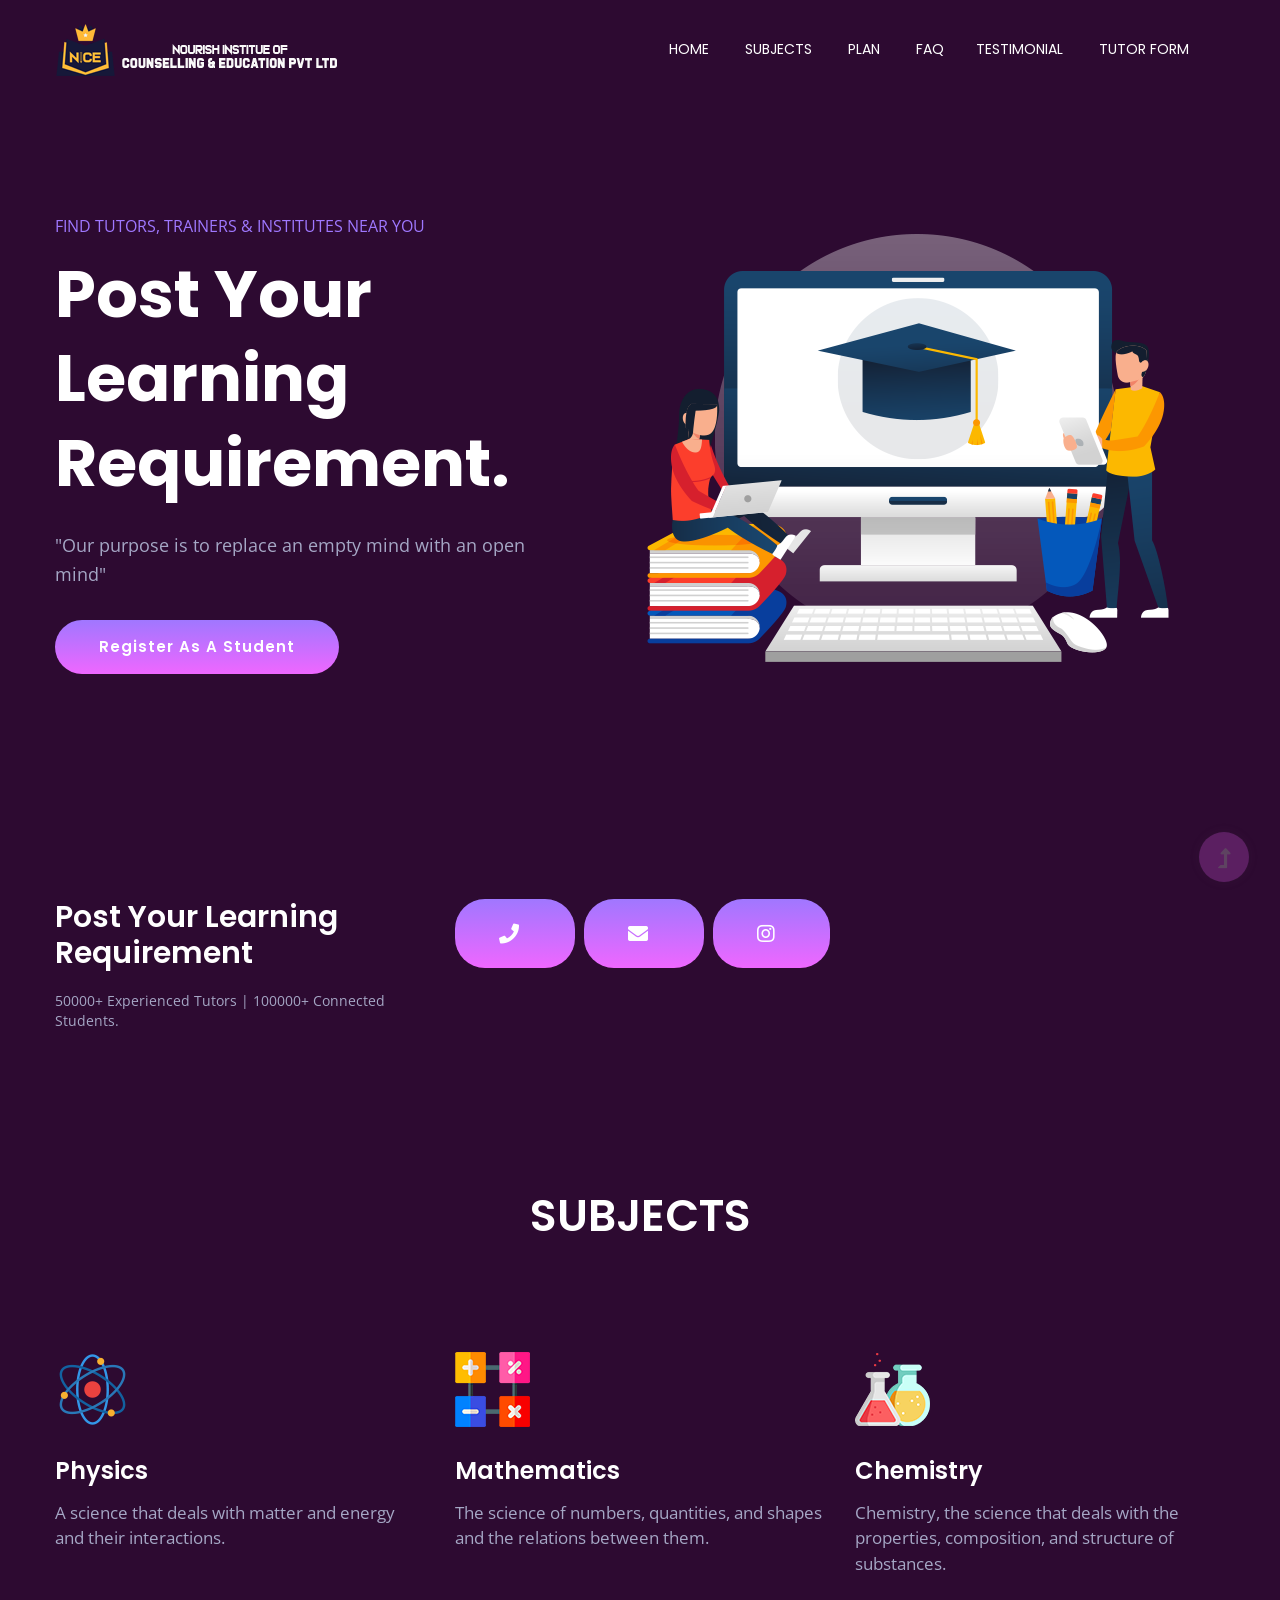
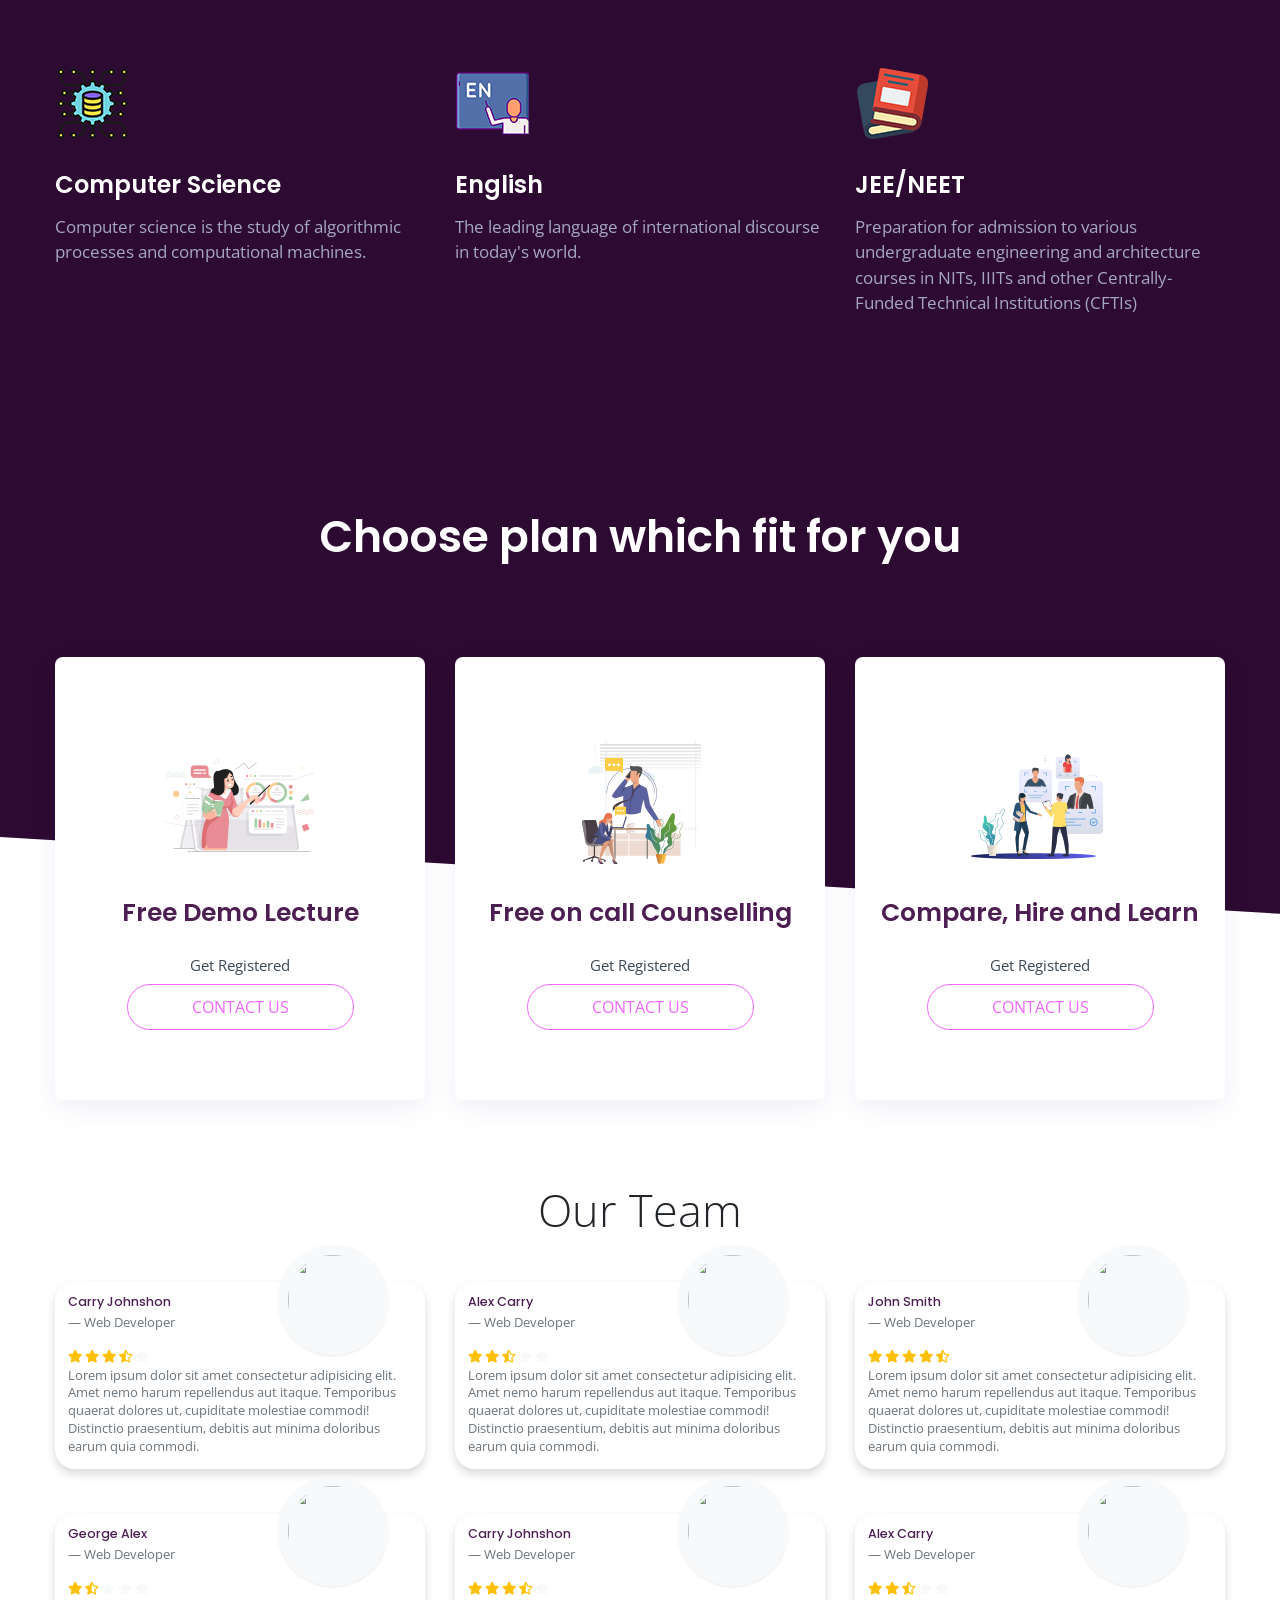
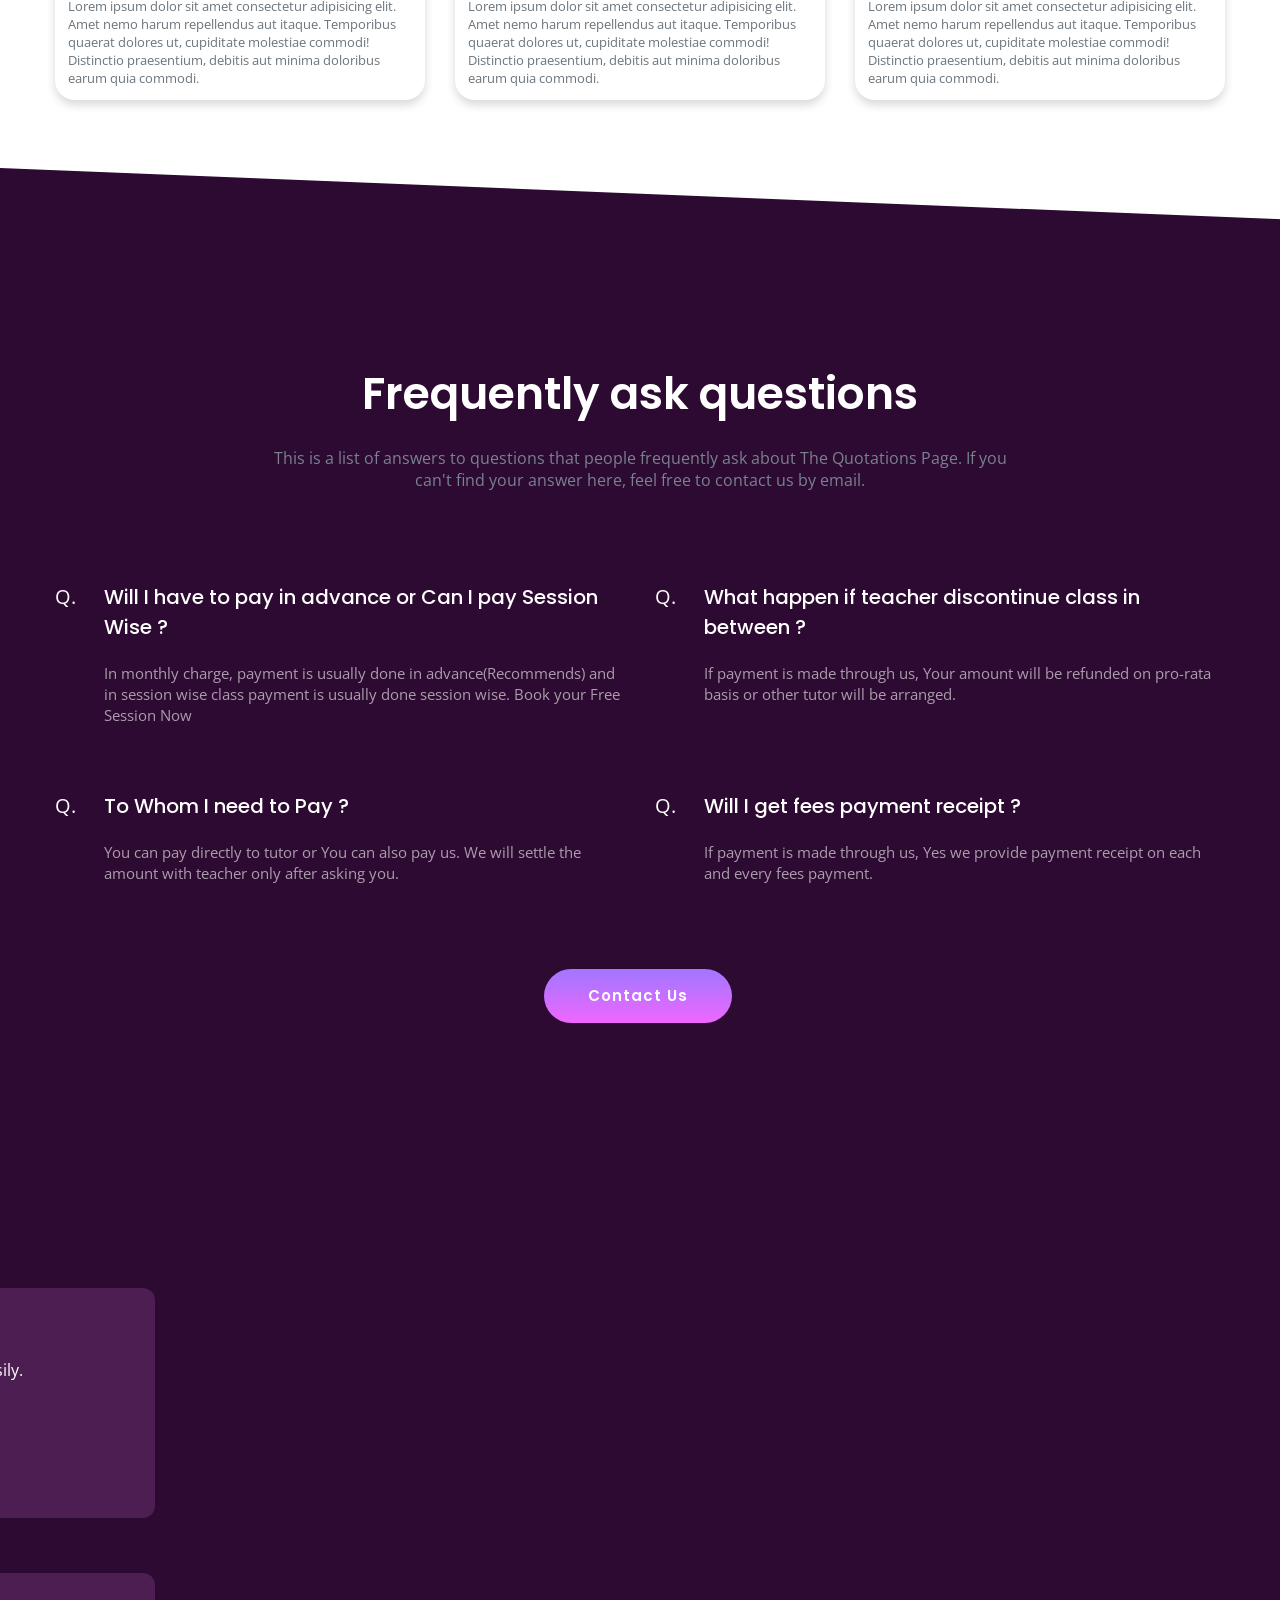
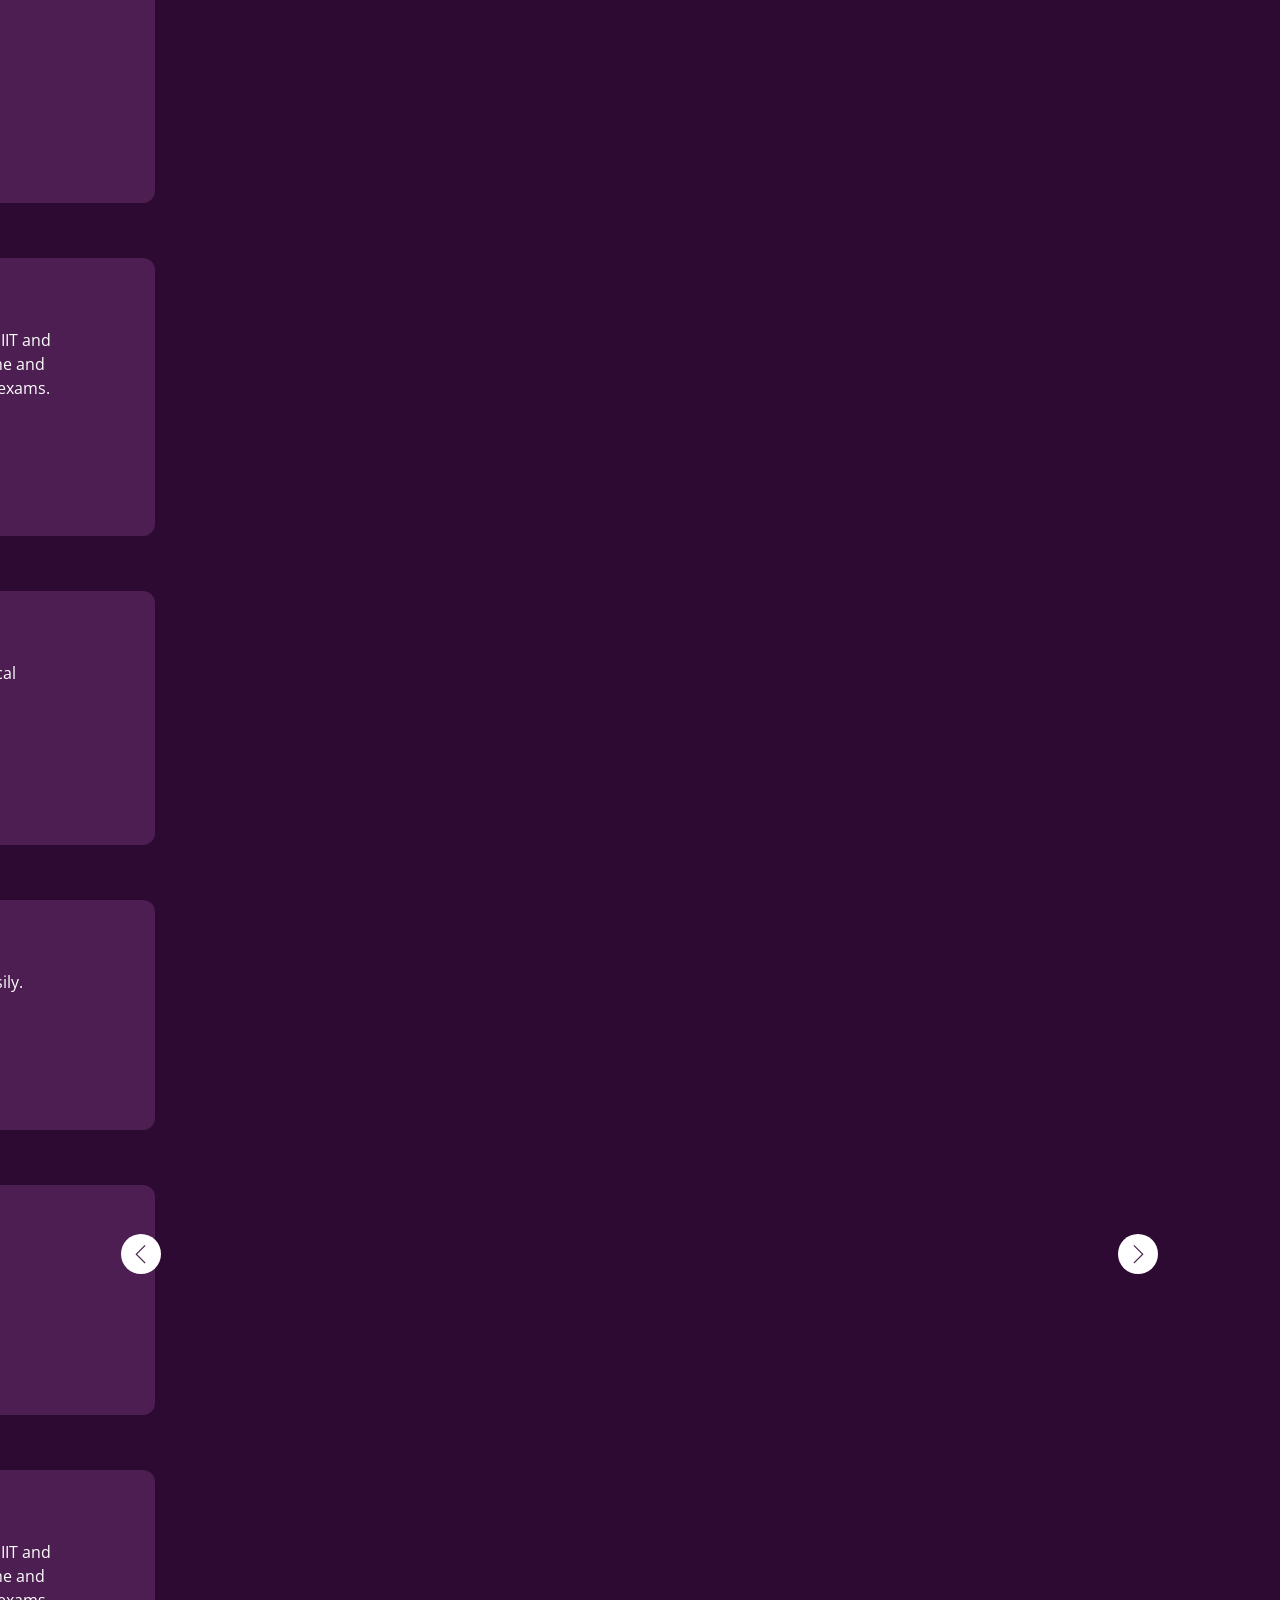
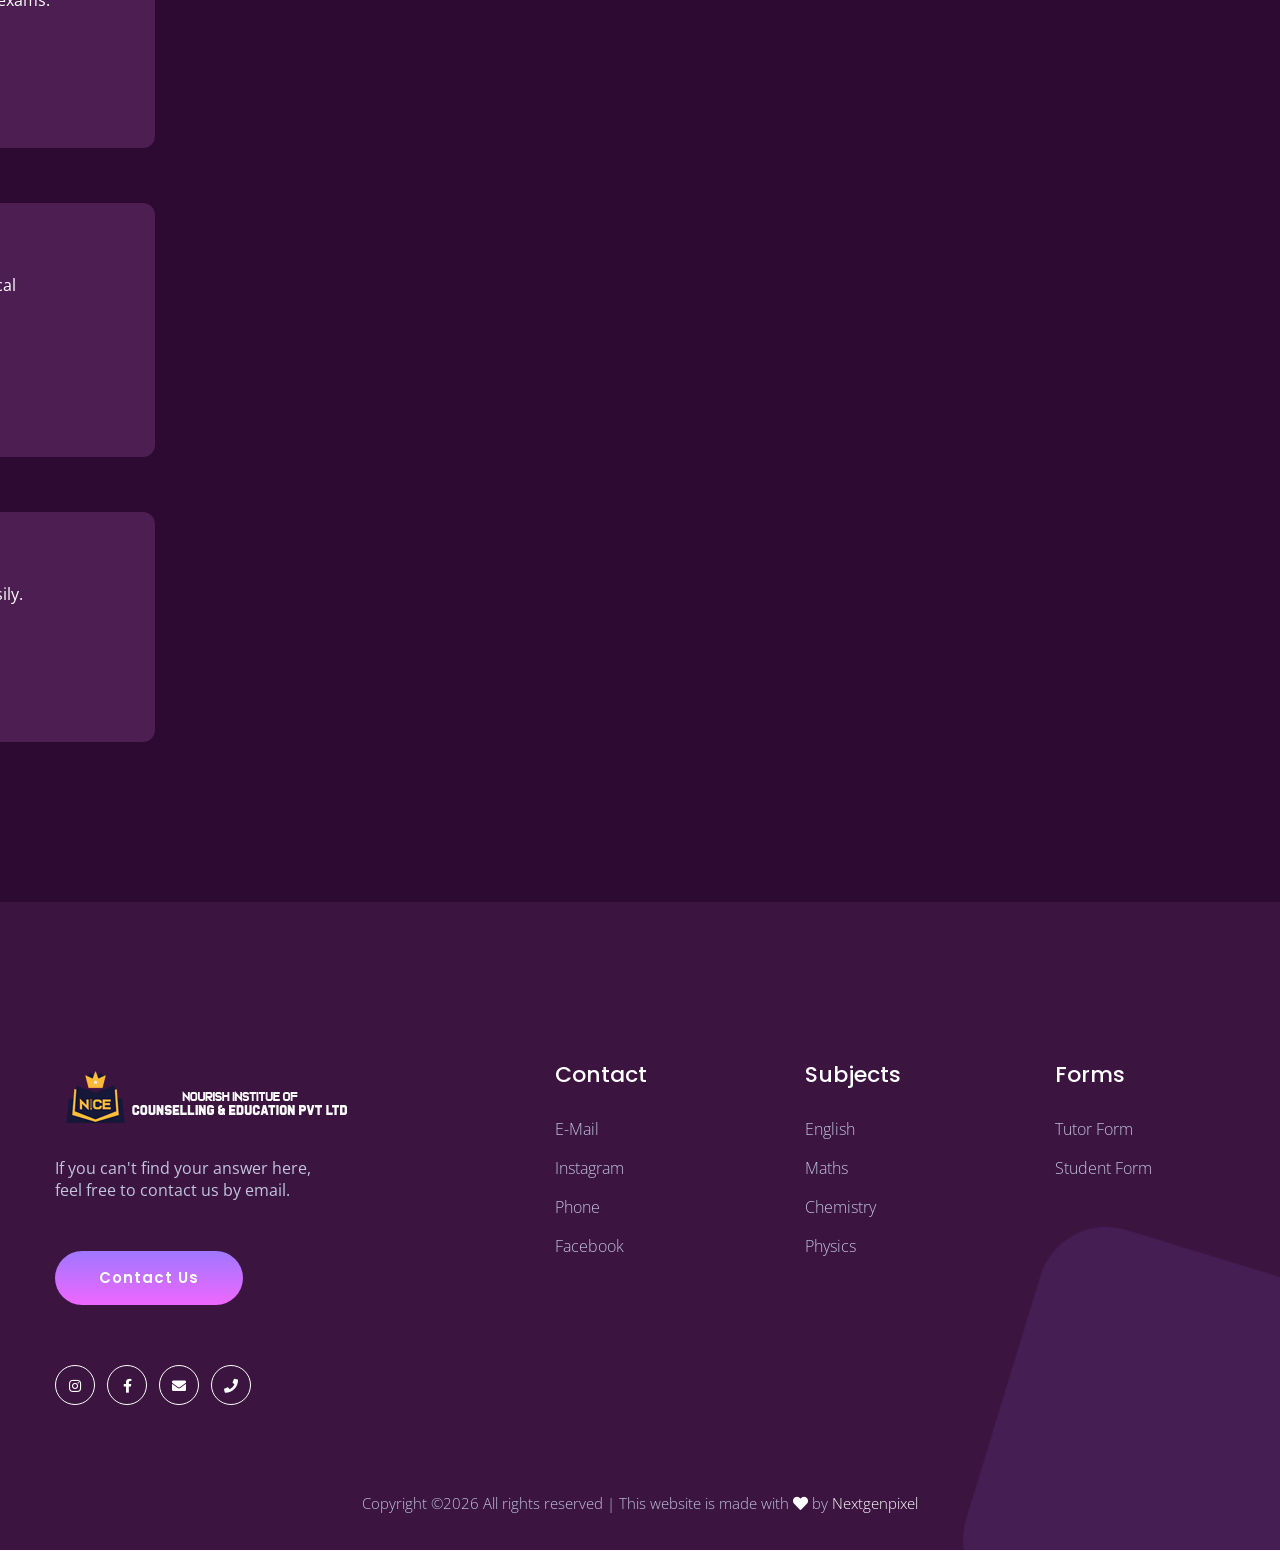
==== commit 44b83b72: "student form" ====
--- a/index.html
+++ b/index.html
@@ -98,19 +98,12 @@
                                     <h1 data-animation="fadeInLeft" data-delay=".6s ">Post Your Learning Requirement.</h1>
                                     <p data-animation="fadeInLeft" data-delay=".8s">"Our purpose is to replace an empty mind with an open mind"</p>
                                     <!-- Slider btn -->
-                                    <form action="#" class="search-box">
-                                        <div class="input-form">
-                                            <input type="text" placeholder="Enter Your location">
-                                            <!-- icon search -->
-                                            <div class="search-form">
-                                                <button><i class="ti-search"></i></button>
-                                            </div>
-                                            <!-- icon search -->
-                                            <div class="world-form">
-                                                <i class="fas fa-globe"></i>
-                                            </div>
-                                        </div>
-                                    </form>	
+                                 
+                                    <div class="more-btn mt-20">
+                                        <a href="index2.html" class="btn">Register as a Student</a>
+                                    </div>
+
+
                                 </div>
                             </div>
                             <div class="col-xl-6 col-lg-6">
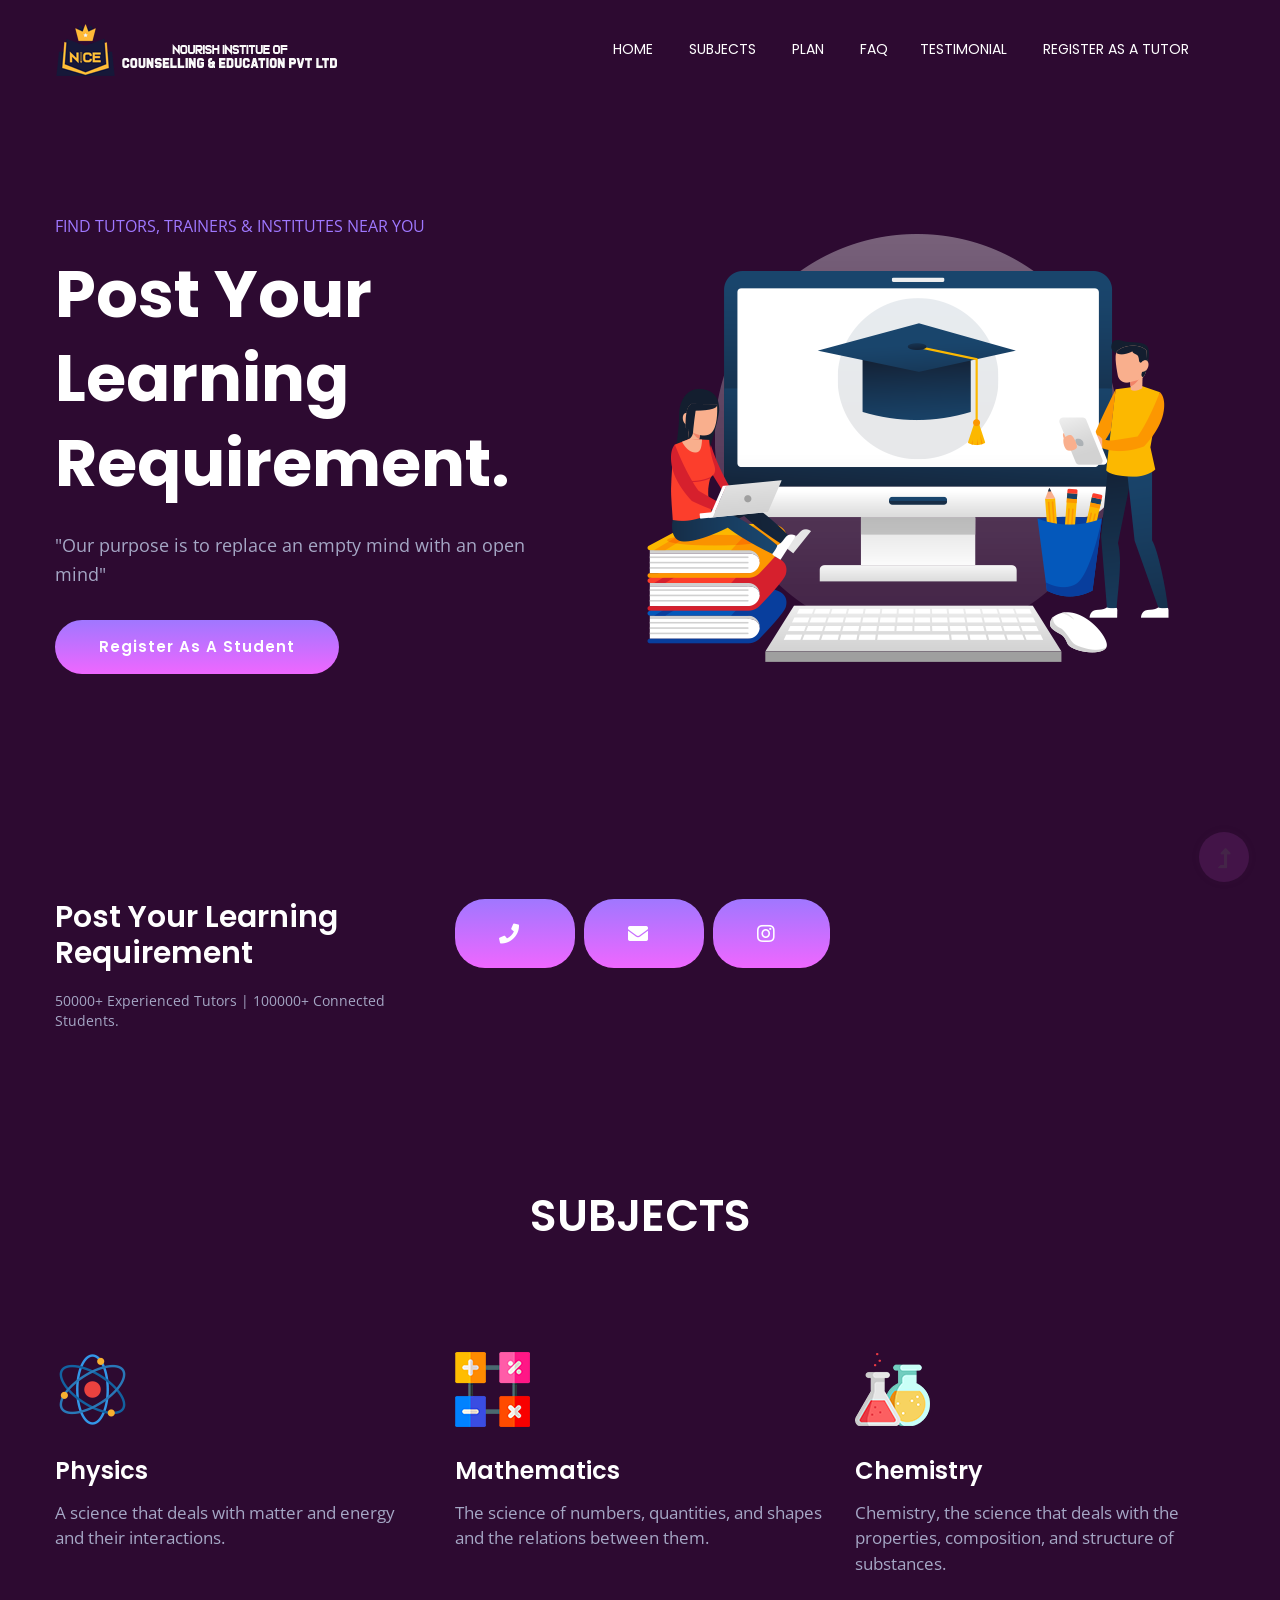
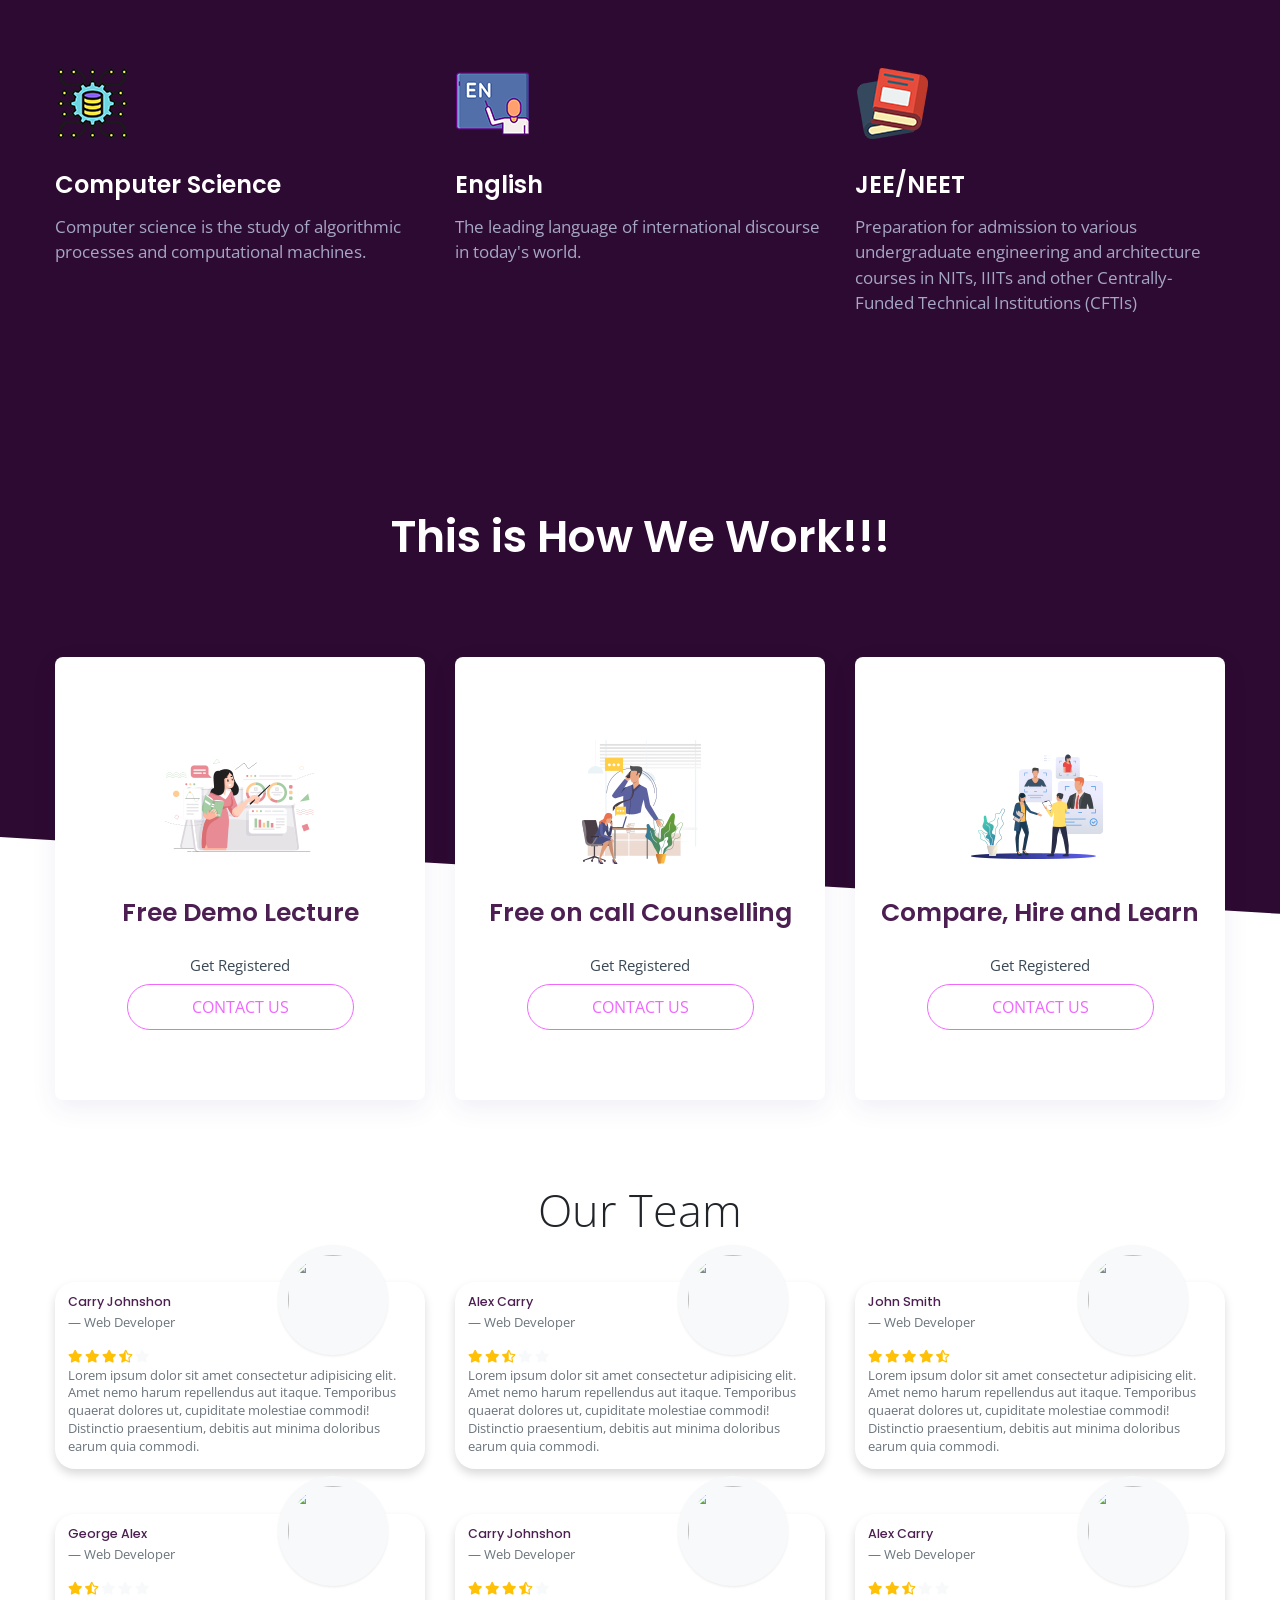
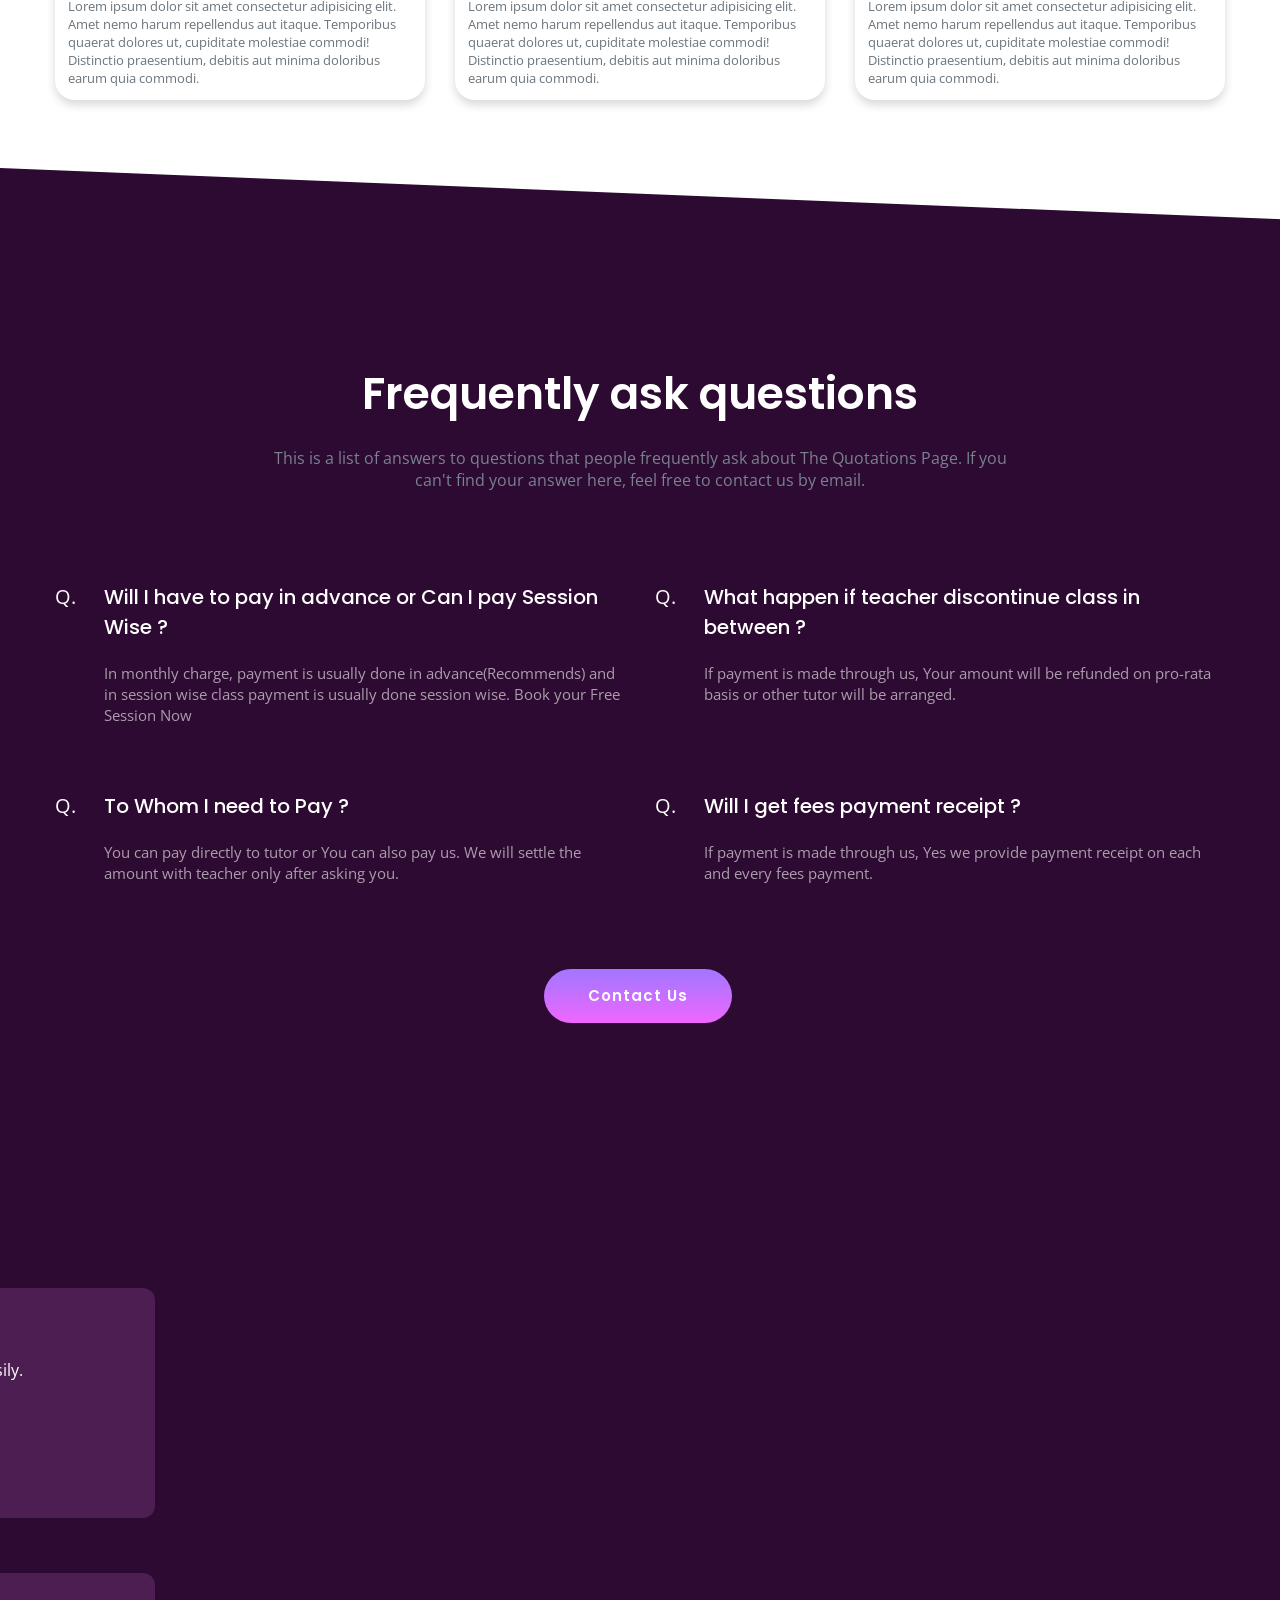
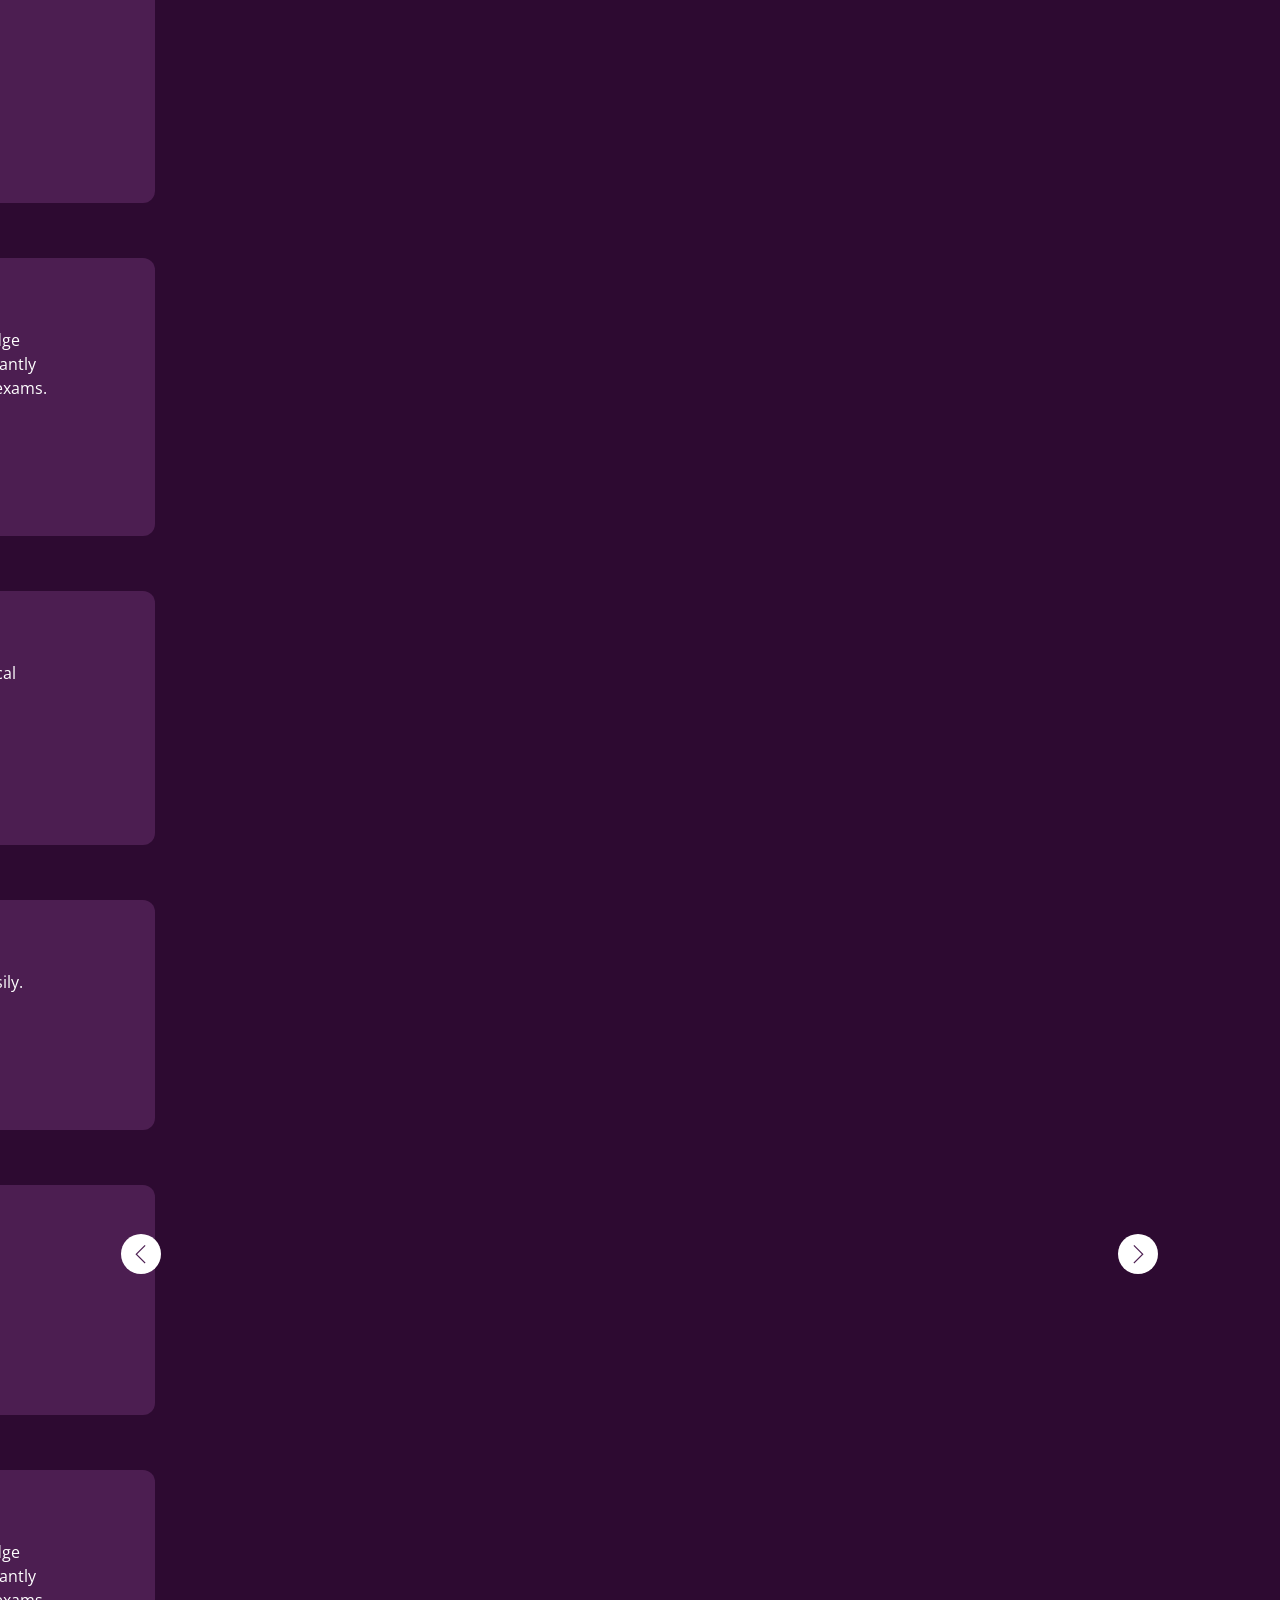
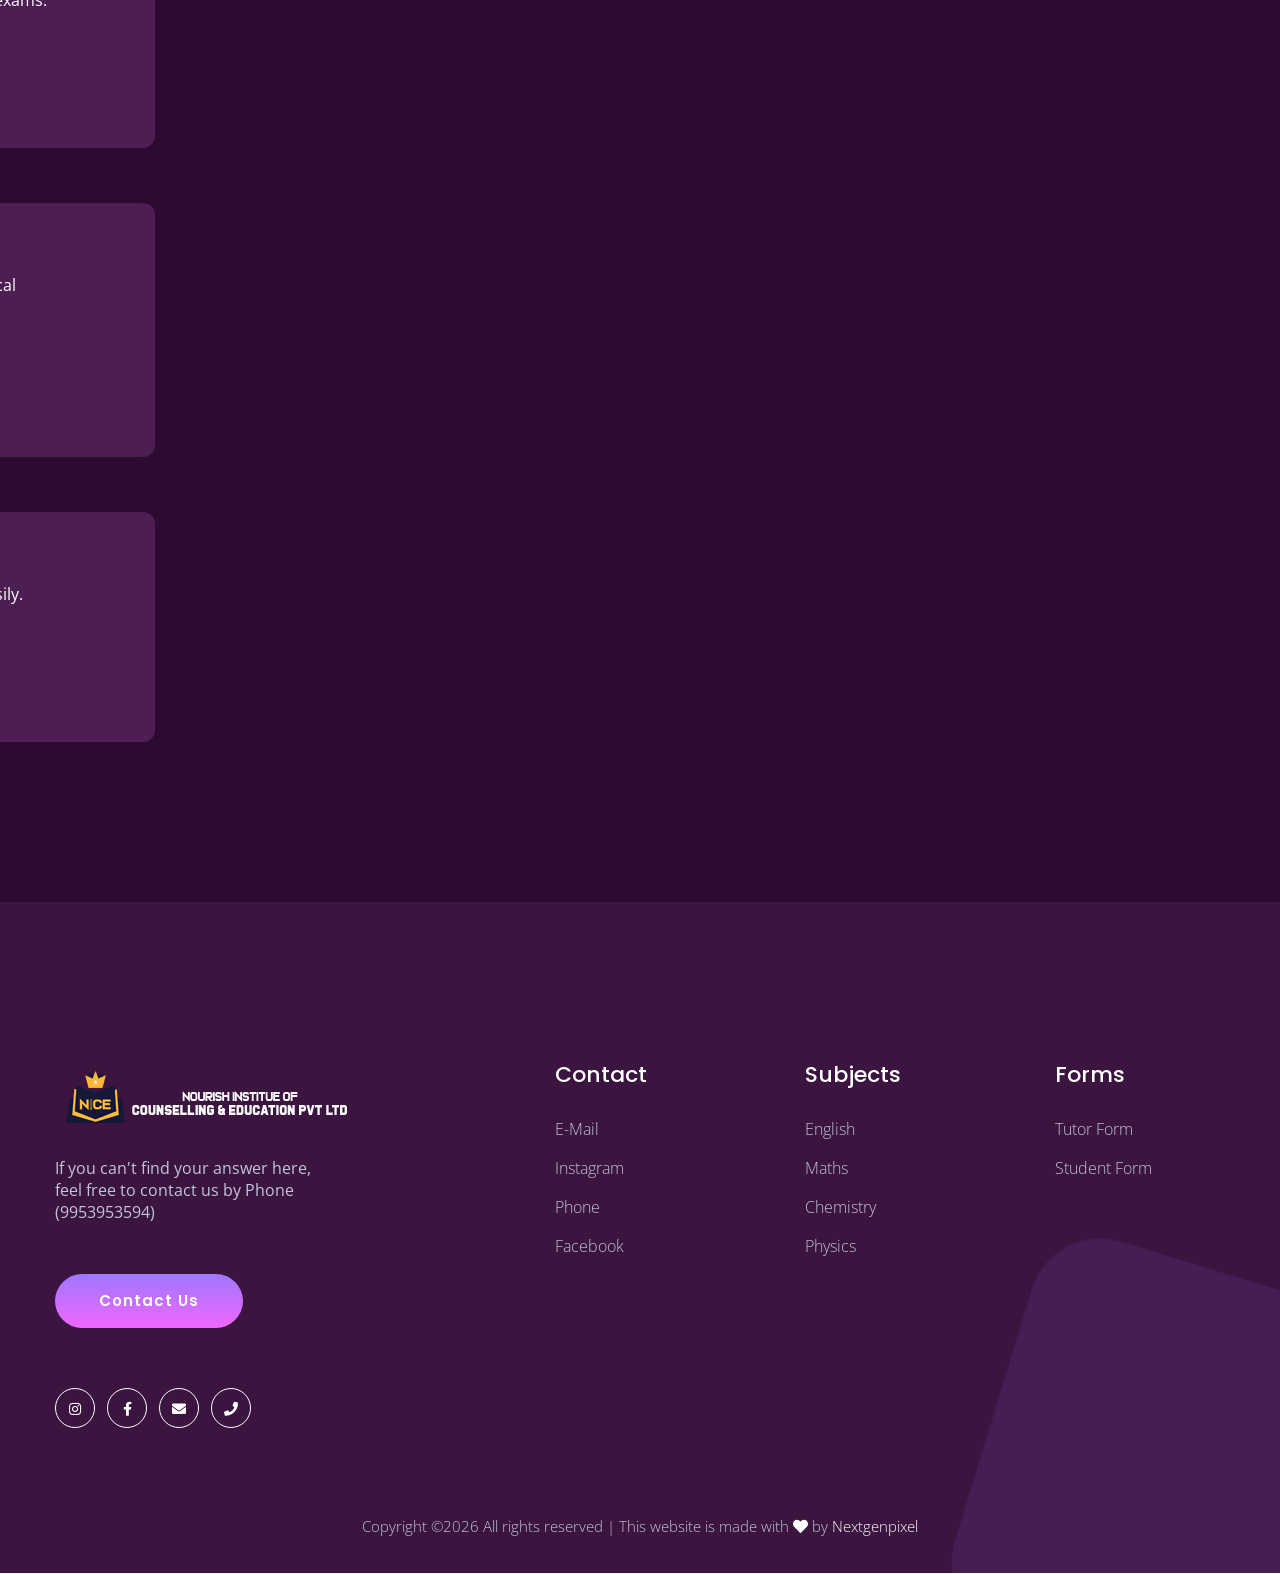
==== commit 8183d046: "stu form" ====
--- a/index.html
+++ b/index.html
@@ -64,7 +64,7 @@
                                                 <li><a href="#3">FAQ</a>
                                                     <li><a href="#4">Testimonial</a>
                                                  </li>
-                                                <li><a href="contact.html">Tutor Form</a></li>
+                                                <li><a href="contact.html">Register as a Tutor</a></li>
                                                 <!-- Button -->
                                                
                                             </ul>
@@ -101,11 +101,12 @@
                                  
                                     <div class="more-btn mt-20">
                                         <a href="index2.html" class="btn">Register as a Student</a>
-                                    </div>
-
-
-                                </div>
-                            </div>
+                                        
+                                    </div>
+                                  
+                                </div>
+                            </div>
+                            
                             <div class="col-xl-6 col-lg-6">
                                 <div class="hero__img d-none d-lg-block f-right">
                                     <img src="assets/img/hero/hero_right.png" alt="" data-animation="fadeInRight" data-delay="1s">
@@ -113,7 +114,8 @@
                             </div>
                         </div>
                     </div>
-                </div>      
+                </div> 
+                     
                 <!-- Single Slider -->
                
             </div>
@@ -237,7 +239,7 @@
             <div class="row justify-content-center">
                 <div class="col-xl-8 col-lg-8">
                     <div class="section-tittle text-center mb-90" >
-                        <h2>Choose plan which fit for you</h2>
+                        <h2>This is How We Work!!!</h2>
                         
                     </div>
                 </div>
@@ -548,7 +550,7 @@
                             <div class="single-testimonial text-center mt-55">
                                 <div class="testimonial-caption">
                                     <img src="assets/img/icon/quotes-sign.png" alt="" class="quotes-sign">
-                                    <p>Cuemath Leap Program is a very different experience as we learn math from the experts from IIT and Cambridge University. Though it’s an online program, I feel my teacher is there right next to me and instantly clarifies my doubts. After joining Cuemath, I have started scoring 95+ in school math exams.</p>
+                                    <p>This is a very different experience as we learn math from the experts from IIT and Cambridge University. Though it’s an online program, I feel my teacher is there right next to me and instantly clarifies my doubts. After approching this institute, I have started scoring 95+ in school math exams.</p>
                                 </div>
                                 <!-- founder -->
                                 <div class="testimonial-founder d-flex align-items-center justify-content-center">
@@ -615,7 +617,7 @@
                                 <a href="index.html"><img src="assets/img/logo/logo2_footer.png" alt=""></a>
                             </div>
                             <div class="footer-tittle mb-50">
-                                <p>If you can't find your answer here, feel free to contact us by email.</p>
+                                <p>If you can't find your answer here, feel free to contact us by Phone (9953953594)</p>
                             </div>
                             <!-- Form -->
                             <div class="footer-form">
@@ -623,7 +625,7 @@
                                     <form target="_blank" action="tryform.php" method="get" class="subscribe_form relative mail_part" novalidate="true">
                                         
                                         <div class="more-btn mt-20">
-                                            <a href="mailto:nicehometutors1@gmail.com" class="btn">Contact us</a>
+                                            <a href="tel:9953953594" class="btn">Contact us</a>
                                         </div>
                                         <div class="mt-10 info"></div>
                                     </form>
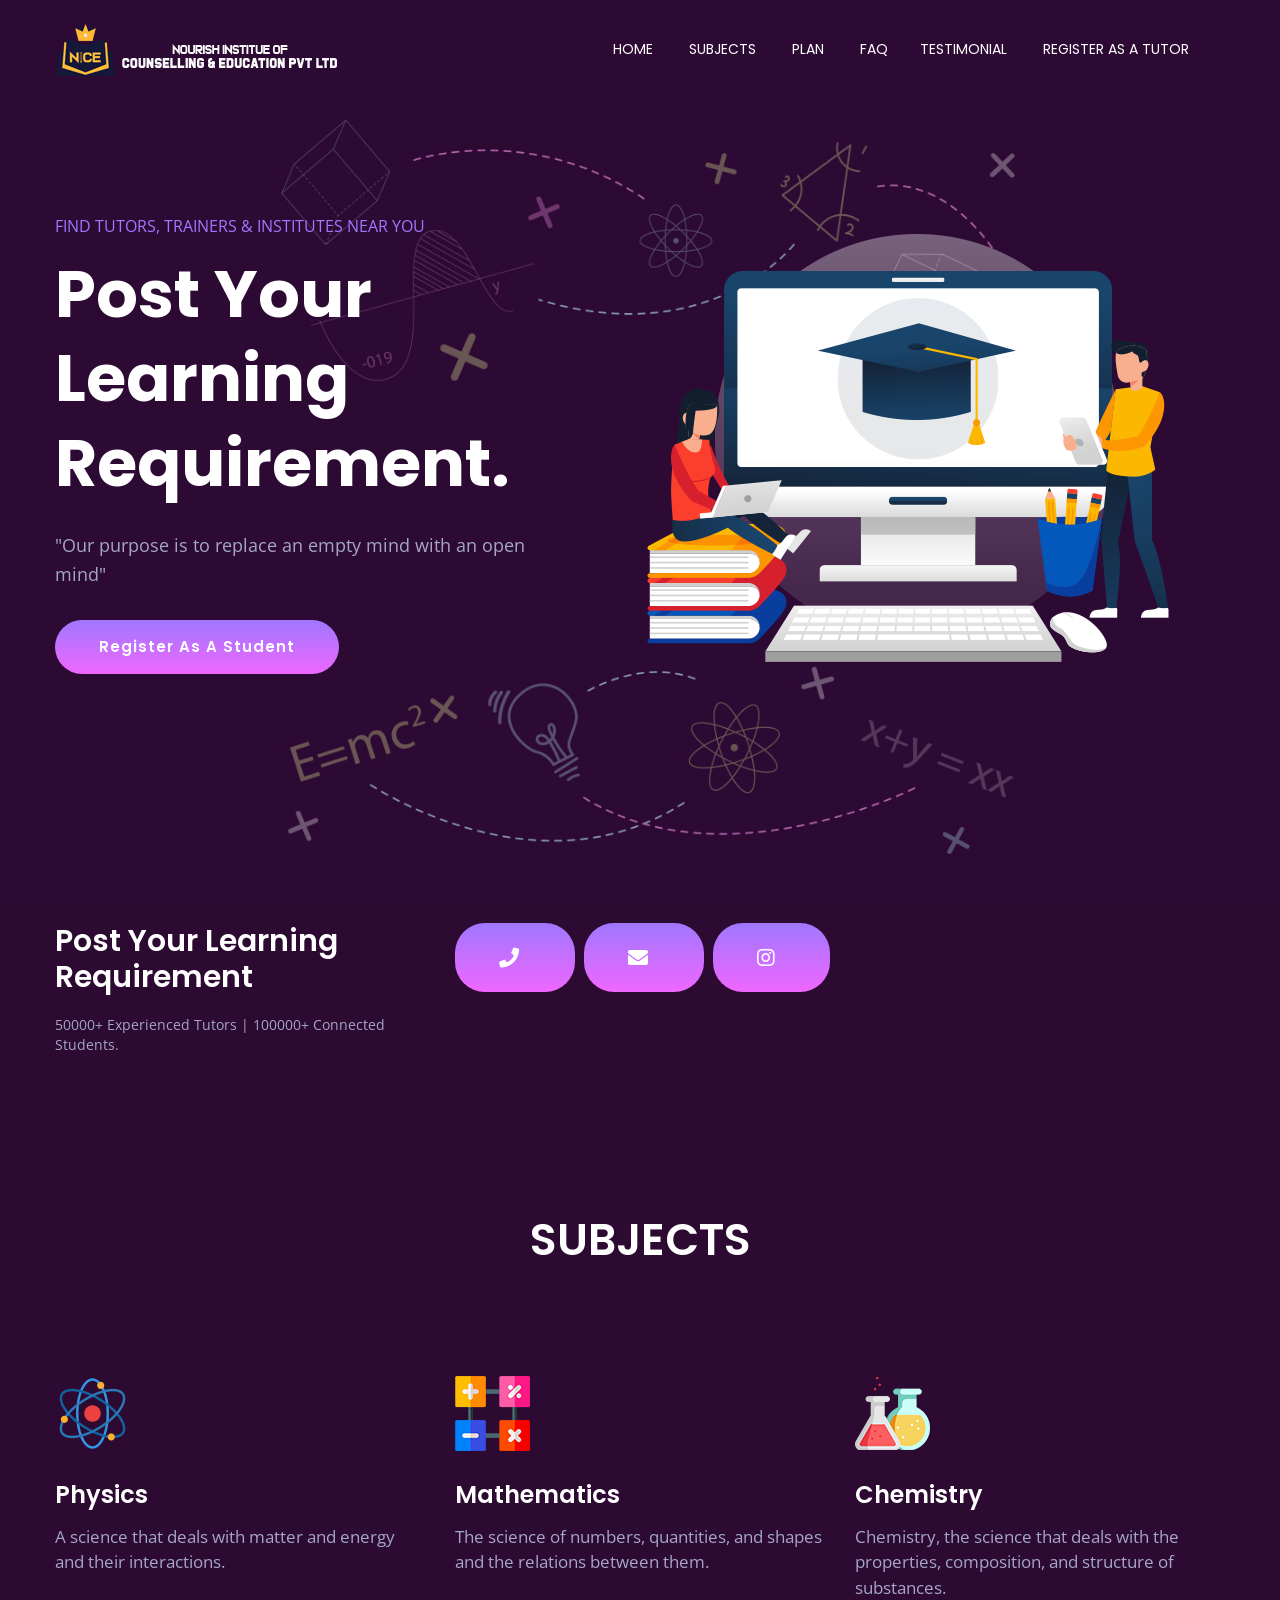
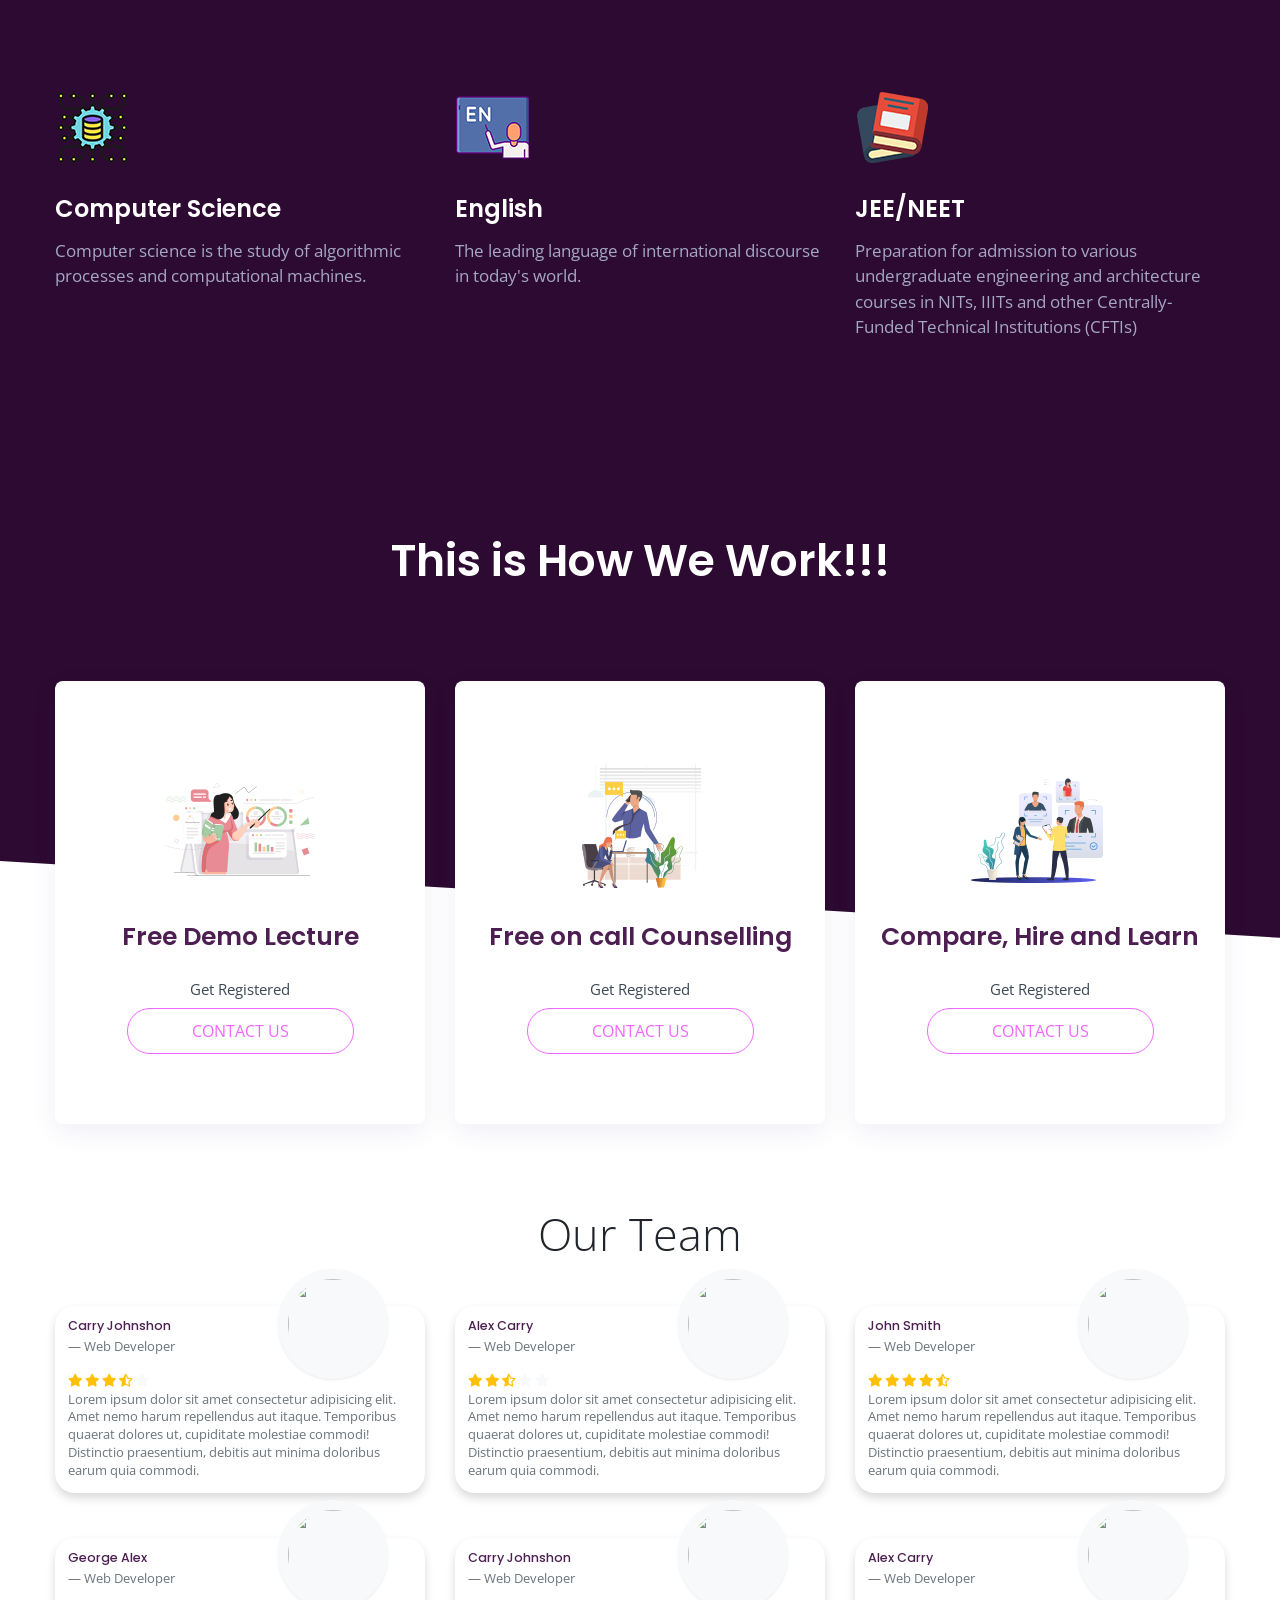
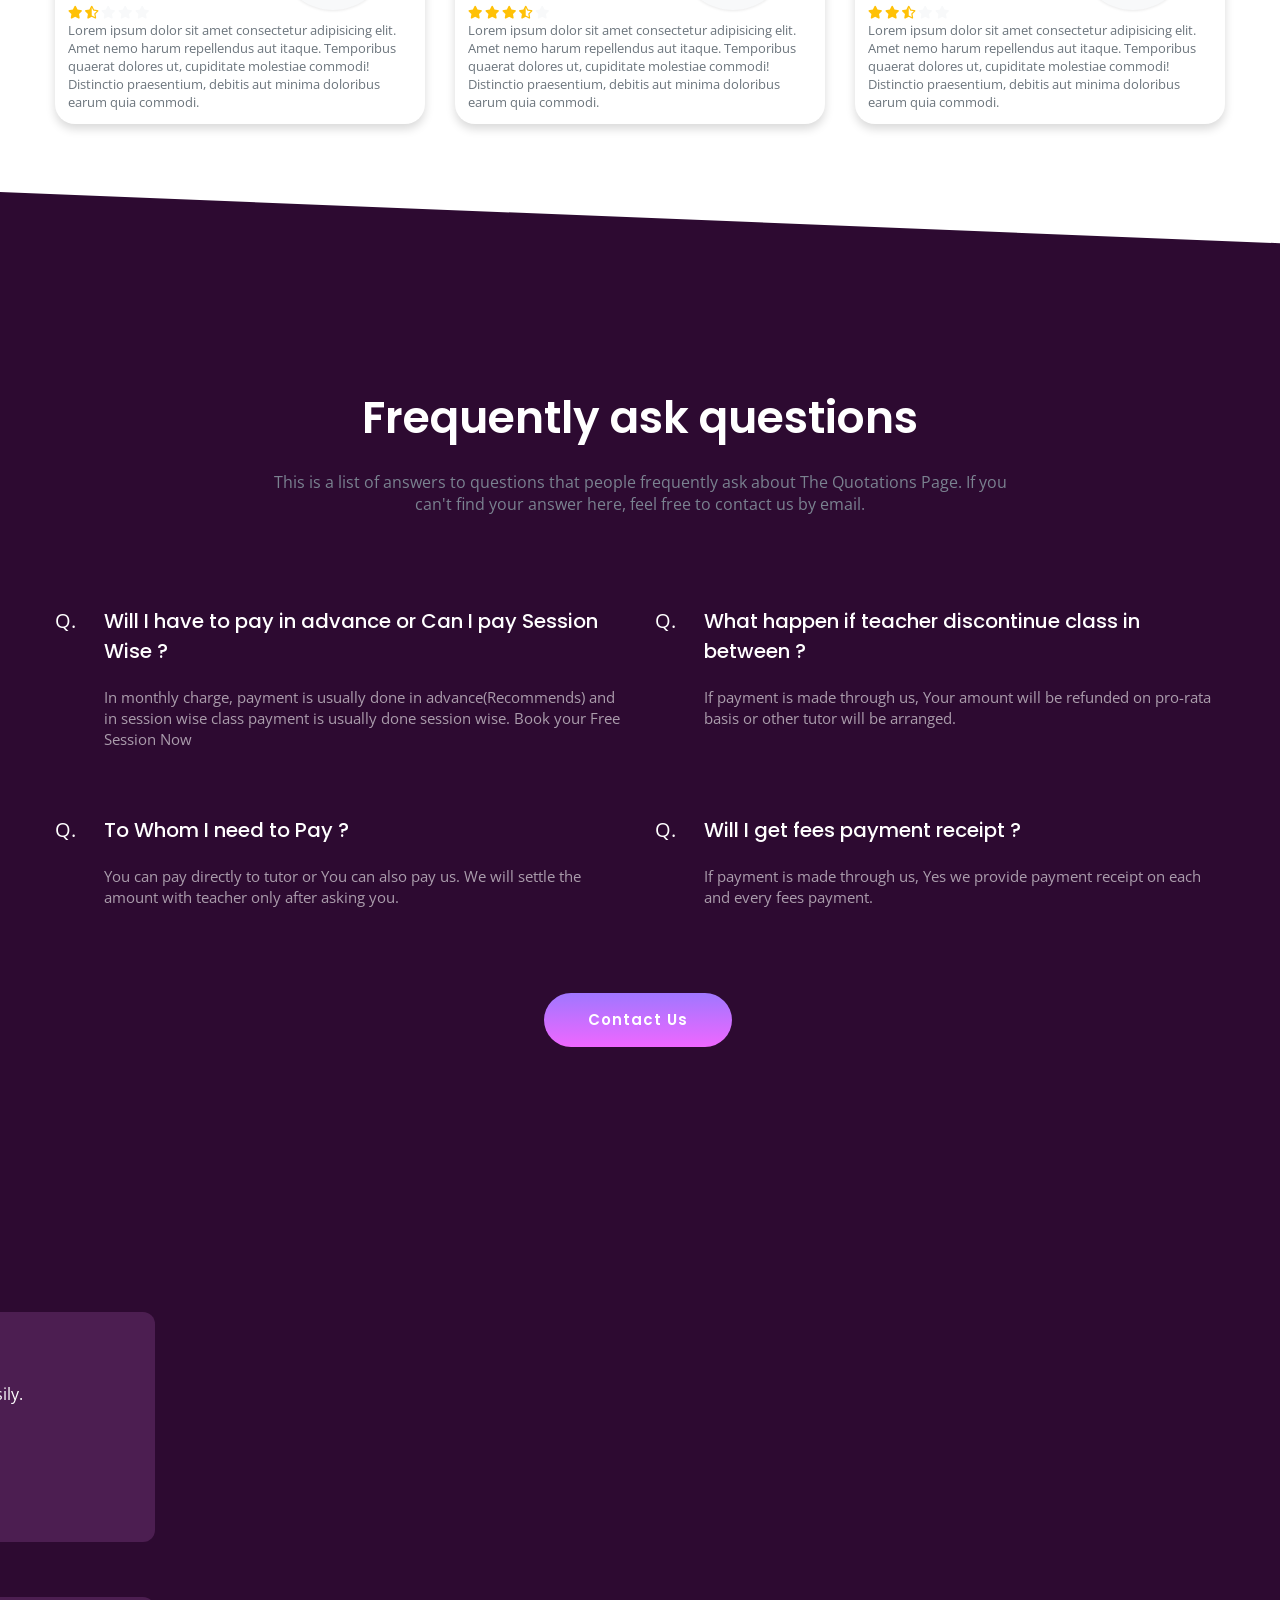
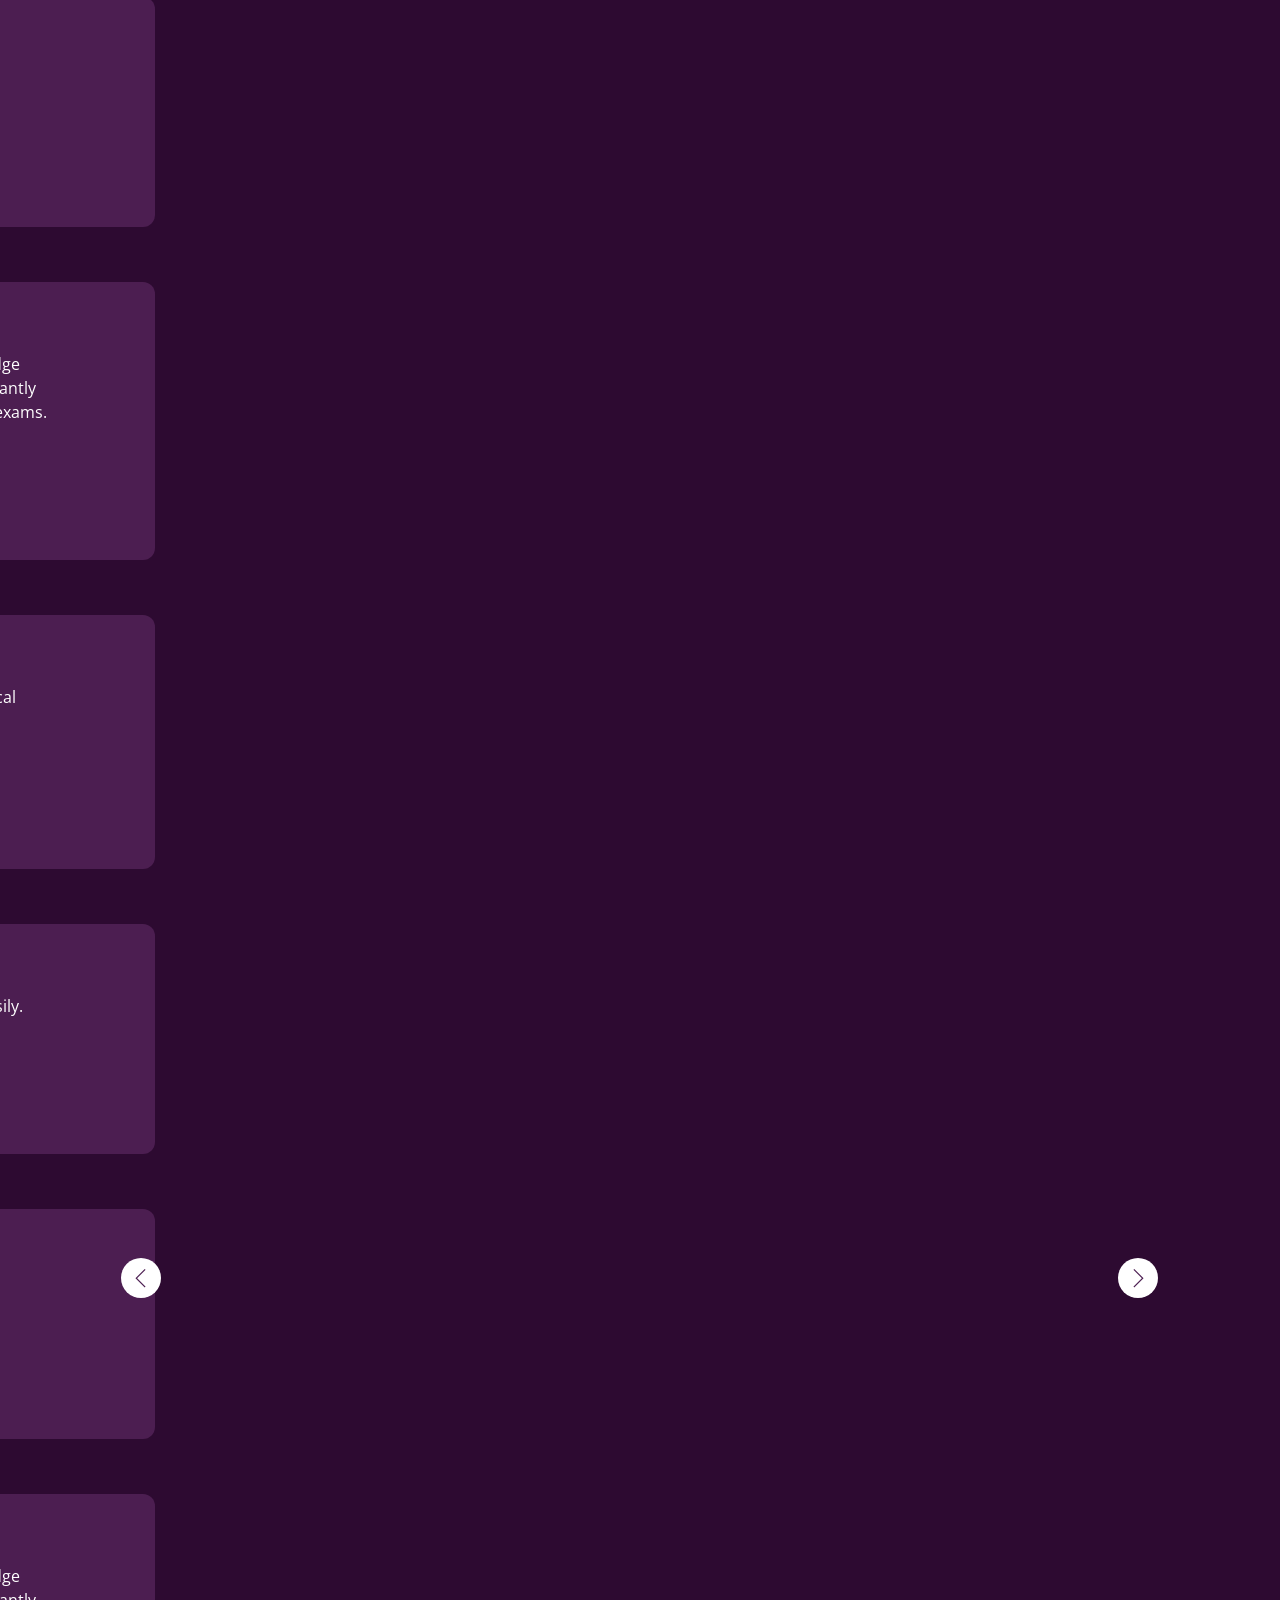
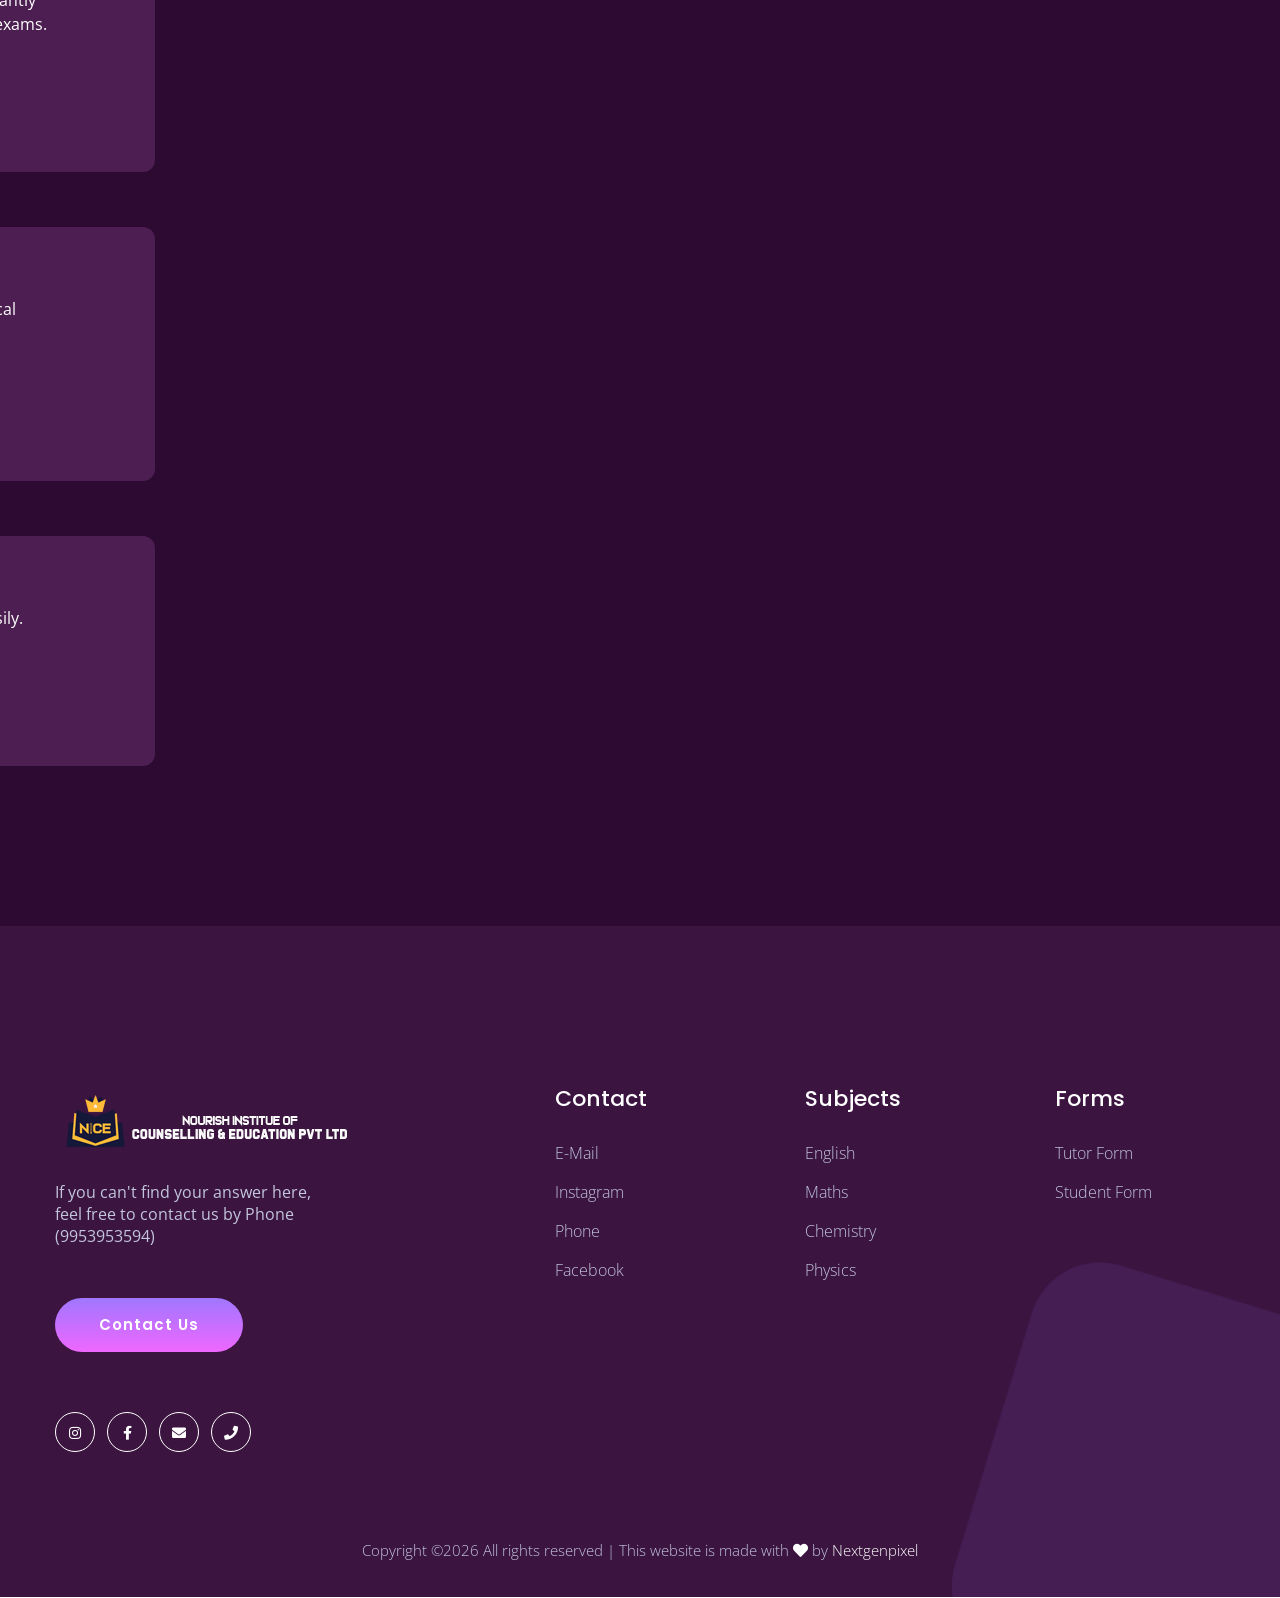
==== commit 79b40b68: "yes" ====
--- a/index.html
+++ b/index.html
@@ -85,10 +85,10 @@
     </header>
     
     <main>
-        <!-- Slider Area Start-->
-        <div class="slider-area slider-bg ">
+      
+        <div class="slider-area slider-bg">
             <div class="slider-active">
-                <!-- Single Slider -->
+           
                 <div class="single-slider d-flex align-items-center slider-height ">
                     <div class="container">
                         <div class="row align-items-center justify-content-between">
@@ -97,7 +97,7 @@
                                     <span data-animation="fadeInLeft" data-delay=".3s">FIND TUTORS, TRAINERS & INSTITUTES NEAR YOU</span>
                                     <h1 data-animation="fadeInLeft" data-delay=".6s ">Post Your Learning Requirement.</h1>
                                     <p data-animation="fadeInLeft" data-delay=".8s">"Our purpose is to replace an empty mind with an open mind"</p>
-                                    <!-- Slider btn -->
+                               
                                  
                                     <div class="more-btn mt-20">
                                         <a href="index2.html" class="btn">Register as a Student</a>
@@ -123,12 +123,15 @@
        
         </div>
         <!-- Slider Area End -->
+    
+        <!-- Domain-search start -->
         
-        <!-- Domain-search start -->
         <div class="domain-search-area section-bg1">
+        </br>
            <div class="container">
                <div class="row">
                    <div class="col-xl-4 col-lg-5">
+                       
                        <h2>Post Your Learning Requirement</h2>
                        <p>50000+ Experienced Tutors | 100000+ Connected Students.</p>
                    </div>
--- a/assets/css/style.css
+++ b/assets/css/style.css
@@ -1,4 +1,4 @@
-@import url("https://fonts.googleapis.com/css2?family=Open+Sans:wght@400;600;700;800&family=Poppins:wght@200;300;400;500;600;700;800&display=swap");.section-bg1{background:#ffb937}.white-bg{background:#ffffff}.gray-bg{background:#f5f5f5}.gray-bg{background:#f7f7fd}.white-bg{background:#fff}.black-bg{background:#eff316}.theme-bg{background:#F067FF}.brand-bg{background:#f1f4fa}.testimonial-bg{background:#f9fafc}.white-color{color:#fff}.black-color{color:#16161a}.theme-color{color:#F067FF}.boxed-btn{background:#fff;color:#F067FF !important;display:inline-block;padding:18px 44px;font-family:"Poppins",sans-serif;font-size:14px;font-weight:400;border:0;border:1px solid #F067FF;letter-spacing:3px;text-align:center;color:#F067FF;text-transform:uppercase;cursor:pointer}.boxed-btn:hover{background:#F067FF;color:#fff !important;border:1px solid #F067FF}.boxed-btn:focus{outline:none}.boxed-btn.large-width{width:220px}[data-overlay]{position:relative;background-size:cover;background-repeat:no-repeat;background-position:center center}[data-overlay]::before{position:absolute;left:0;top:0;right:0;bottom:0;content:""}[data-opacity="1"]::before{opacity:0.1}[data-opacity="2"]::before{opacity:0.2}[data-opacity="3"]::before{opacity:0.3}[data-opacity="4"]::before{opacity:0.4}[data-opacity="5"]::before{opacity:0.5}[data-opacity="6"]::before{opacity:0.6}[data-opacity="7"]::before{opacity:0.7}[data-opacity="8"]::before{opacity:0.8}[data-opacity="9"]::before{opacity:0.9}body{font-family:"Open Sans",sans-serif;font-weight:normal;font-style:normal;font-size:16px}h1,h2,h3,h4,h5,h6{font-family:"Poppins",sans-serif;color:#4C1E51;margin-top:0px;font-style:normal;font-weight:500;text-transform:normal}p{font-family:"Open Sans",sans-serif;color:#646D77;font-size:16px;line-height:30px;margin-bottom:15px;font-weight:normal;line-height:1.4}.bg-img-1{background-image:url(../img/slider/slider-img-1.jpg)}.bg-img-2{background-image:url(../img/background-img/bg-img-2.jpg)}.cta-bg-1{background-image:url(../img/background-img/bg-img-3.jpg)}.img{max-width:100%;-webkit-transition:.3s;-moz-transition:.3s;-o-transition:.3s;transition:.3s}.f-left{float:left}.f-right{float:right}.fix{overflow:hidden}.clear{clear:both}a,.button{-webkit-transition:.3s;-moz-transition:.3s;-o-transition:.3s;transition:.3s}a:focus,.button:focus{text-decoration:none;outline:none}a{color:#635c5c}a:hover{color:#fff}a:focus,a:hover,.portfolio-cat a:hover,.footer -menu li a:hover{text-decoration:none}a,button{color:#fff;outline:medium none}button:focus,input:focus,input:focus,textarea,textarea:focus{outline:0}.uppercase{text-transform:uppercase}input:focus::-moz-placeholder{opacity:0;-webkit-transition:.4s;-o-transition:.4s;transition:.4s}.capitalize{text-transform:capitalize}h1 a,h2 a,h3 a,h4 a,h5 a,h6 a{color:inherit}ul{margin:0px;padding:0px}li{list-style:none}hr{border-bottom:1px solid #eceff8;border-top:0 none;margin:30px 0;padding:0}.theme-overlay{position:relative}.theme-overlay::before{background:#1696e7 none repeat scroll 0 0;content:"";height:100%;left:0;opacity:0.6;position:absolute;top:0;width:100%}.overlay2{position:relative;z-index:0}.overlay2::before{position:absolute;content:"";top:0;left:0;width:100%;height:100%;z-index:-1}.overlay2{position:relative;z-index:0}.overlay2::before{position:absolute;content:"";background-color:#2E2200;top:0;left:0;width:100%;height:100%;z-index:-1;opacity:0.5}.section-padding{padding-top:120px;padding-bottom:120px}.separator{border-top:1px solid #f2f2f2}.mb-90{margin-bottom:90px}@media (max-width: 767px){.mb-90{margin-bottom:30px}}@media (min-width: 768px) and (max-width: 991px){.mb-90{margin-bottom:45px}}.owl-carousel .owl-nav div{background:rgba(255,255,255,0.8) none repeat scroll 0 0;height:40px;left:20px;line-height:40px;font-size:22px;color:#646464;opacity:1;visibility:visible;position:absolute;text-align:center;top:50%;transform:translateY(-50%);transition:all 0.3s ease 0s;width:40px}.owl-carousel .owl-nav div.owl-next{left:auto;right:-30px}.owl-carousel .owl-nav div.owl-next i{position:relative;right:0;top:1px}.owl-carousel .owl-nav div.owl-prev i{position:relative;right:1px;top:0px}.owl-carousel:hover .owl-nav div{opacity:1;visibility:visible}.owl-carousel:hover .owl-nav div:hover{color:#fff;background:#ff3500}.btn{font-family:"Poppins",sans-serif;text-transform:capitalize;padding:27px 44px !important;color:#fff;cursor:pointer;font-size:15px;font-weight:600;line-height:1;-moz-user-select:none;letter-spacing:1px;line-height:0;margin-bottom:0;cursor:pointer;transition:color 0.4s linear;position:relative;z-index:1;border:0;overflow:hidden;margin:0;border-radius:30px !important;display:inline-block !important}.btn::after{position:unset !important}.btn::before{content:"";position:absolute !important;left:0;top:0;width:101%;height:101%;z-index:1;border-radius:5px;transition:transform 0.5s;transition-timing-function:ease;transform-origin:0 0;transition-timing-function:cubic-bezier(0.5, 1.6, 0.4, 0.7);transform:scaleX(0);border-radius:0px}.btn i{padding-right:11px}.btn:hover{color:#fff !important;text-decoration:none !important}.btn:hover::before{transform:scaleX(1);color:#fff !important;z-index:-1}.btn.focus,.btn:focus{outline:0;box-shadow:none}.btn.focus,.btn:focus{outline:0;box-shadow:none}.about-btn{padding:28px 52px}.header-btn{padding:18px 43px}.hero-btn{padding:18px 43px}.white-btn{padding:30px 39px;background:#fff;color:#072366 !important}.white-btn::before{background:#F067FF;color:#fff !important}.black-btn{padding:14px 35px;background:#000;display:inline-block}.black-btn::before{background:#331391}.borders-btn{padding:10px 64px;background:none;border:1px solid #F067FF;display:inline-block;color:#F067FF;border-radius:30px;text-transform:uppercase}.cal-btn i{color:#09cc7f !important;font-size:31px;font-weight:300;margin-right:10px}.cal-btn>p{color:#072366 !important;font-weight:700;font-size:16px;display:inline-block;margin:0 !important;position:relative;top:-7px}.submit-btn2{background:#ec5b53;width:100%;height:60px;padding:10px 20px;border:0;color:#fff;text-transform:capitalize;cursor:pointer;font-size:16px;border-radius:0px}.border-btn{border:1px solid #F067FF;color:#F067FF;background:none;border-radius:30px;text-transform:capitalize;padding:13px 48px;-moz-user-select:none;cursor:pointer;display:inline-block;font-size:16px;font-weight:500;letter-spacing:1px;margin-bottom:0;position:relative;transition:color 0.4s linear;position:relative;overflow:hidden;margin:0}.border-btn i{font-size:16px;margin-right:10px;color:#F067FF;-webkit-transition:.3s;-moz-transition:.3s;-o-transition:.3s;transition:.3s}.border-btn::before{border:1px solid transparent;content:"";position:absolute;left:0;top:0;width:101%;height:101%;z-index:-1;transition:transform 0.5s;transition-timing-function:ease;transform-origin:0 0;transition-timing-function:cubic-bezier(0.5, 1.6, 0.4, 0.7);transform:scaleY(0);border-radius:0}.border-btn:hover::before{transform:scaleY(1);border:1px solid transparent;color:#fff}.section-over1{position:relative;z-index:1}.section-over1::before{position:absolute;content:"";background-color:rgba(6,7,6,0.6);width:100%;height:100%;left:0;top:0;bottom:0;right:0;z-index:-1;background-repeat:no-repeat}.breadcrumb>.active{color:#888}#scrollUp,#back-top{background:#F067FF;height:50px;width:50px;right:31px;bottom:18px;position:fixed;color:#fff;font-size:20px;text-align:center;border-radius:50%;line-height:48px;border:2px solid transparent;box-shadow:0 0 10px 3px rgba(108,98,98,0.2)}@media (max-width: 575px){#scrollUp,#back-top{right:16px}}#scrollUp a i,#back-top a i{display:block;line-height:50px}#scrollUp:hover{color:#fff}.sticky-bar{left:0;margin:auto;position:fixed;top:0;width:100%;-webkit-box-shadow:0 10px 15px rgba(25,25,25,0.1);box-shadow:0 10px 15px rgba(25,25,25,0.1);z-index:9999;-webkit-animation:300ms ease-in-out 0s normal none 1 running fadeInDown;animation:300ms ease-in-out 0s normal none 1 running fadeInDown;-webkit-box-shadow:0 10px 15px rgba(25,25,25,0.1);background:#fff}.mt-5{margin-top:5px}.mt-10{margin-top:10px}.mt-15{margin-top:15px}.mt-20{margin-top:20px}.mt-25{margin-top:25px}.mt-30{margin-top:30px}.mt-35{margin-top:35px}.mt-40{margin-top:40px}.mt-45{margin-top:45px}.mt-50{margin-top:50px}.mt-55{margin-top:55px}.mt-60{margin-top:60px}.mt-65{margin-top:65px}.mt-70{margin-top:70px}.mt-75{margin-top:75px}.mt-80{margin-top:80px}.mt-85{margin-top:85px}.mt-90{margin-top:90px}.mt-95{margin-top:95px}.mt-100{margin-top:100px}.mt-105{margin-top:105px}.mt-110{margin-top:110px}.mt-115{margin-top:115px}.mt-120{margin-top:120px}.mt-125{margin-top:125px}.mt-130{margin-top:130px}.mt-135{margin-top:135px}.mt-140{margin-top:140px}.mt-145{margin-top:145px}.mt-150{margin-top:150px}.mt-155{margin-top:155px}.mt-160{margin-top:160px}.mt-165{margin-top:165px}.mt-170{margin-top:170px}.mt-175{margin-top:175px}.mt-180{margin-top:180px}.mt-185{margin-top:185px}.mt-190{margin-top:190px}.mt-195{margin-top:195px}.mt-200{margin-top:200px}.mb-5{margin-bottom:5px}.mb-10{margin-bottom:10px}.mb-15{margin-bottom:15px}.mb-20{margin-bottom:20px}.mb-25{margin-bottom:25px}.mb-30{margin-bottom:30px}.mb-35{margin-bottom:35px}.mb-40{margin-bottom:40px}.mb-45{margin-bottom:45px}.mb-50{margin-bottom:50px}.mb-55{margin-bottom:55px}.mb-60{margin-bottom:60px}.mb-65{margin-bottom:65px}.mb-70{margin-bottom:70px}.mb-75{margin-bottom:75px}.mb-80{margin-bottom:80px}.mb-85{margin-bottom:85px}.mb-90{margin-bottom:90px}.mb-95{margin-bottom:95px}.mb-100{margin-bottom:100px}.mb-105{margin-bottom:105px}.mb-110{margin-bottom:110px}.mb-115{margin-bottom:115px}.mb-120{margin-bottom:120px}.mb-125{margin-bottom:125px}.mb-130{margin-bottom:130px}.mb-135{margin-bottom:135px}.mb-140{margin-bottom:140px}.mb-145{margin-bottom:145px}.mb-150{margin-bottom:150px}.mb-155{margin-bottom:155px}.mb-160{margin-bottom:160px}.mb-165{margin-bottom:165px}.mb-170{margin-bottom:170px}.mb-175{margin-bottom:175px}.mb-180{margin-bottom:180px}.mb-185{margin-bottom:185px}.mb-190{margin-bottom:190px}.mb-195{margin-bottom:195px}.mb-200{margin-bottom:200px}.ml-5{margin-left:5px}.ml-10{margin-left:10px}.ml-15{margin-left:15px}.ml-20{margin-left:20px}.ml-25{margin-left:25px}.ml-30{margin-left:30px}.ml-35{margin-left:35px}.ml-40{margin-left:40px}.ml-45{margin-left:45px}.ml-50{margin-left:50px}.ml-55{margin-left:55px}.ml-60{margin-left:60px}.ml-65{margin-left:65px}.ml-70{margin-left:70px}.ml-75{margin-left:75px}.ml-80{margin-left:80px}.ml-85{margin-left:85px}.ml-90{margin-left:90px}.ml-95{margin-left:95px}.ml-100{margin-left:100px}.ml-105{margin-left:105px}.ml-110{margin-left:110px}.ml-115{margin-left:115px}.ml-120{margin-left:120px}.ml-125{margin-left:125px}.ml-130{margin-left:130px}.ml-135{margin-left:135px}.ml-140{margin-left:140px}.ml-145{margin-left:145px}.ml-150{margin-left:150px}.ml-155{margin-left:155px}.ml-160{margin-left:160px}.ml-165{margin-left:165px}.ml-170{margin-left:170px}.ml-175{margin-left:175px}.ml-180{margin-left:180px}.ml-185{margin-left:185px}.ml-190{margin-left:190px}.ml-195{margin-left:195px}.ml-200{margin-left:200px}.mr-5{margin-right:5px}.mr-10{margin-right:10px}.mr-15{margin-right:15px}.mr-20{margin-right:20px}.mr-25{margin-right:25px}.mr-30{margin-right:30px}.mr-35{margin-right:35px}.mr-40{margin-right:40px}.mr-45{margin-right:45px}.mr-50{margin-right:50px}.mr-55{margin-right:55px}.mr-60{margin-right:60px}.mr-65{margin-right:65px}.mr-70{margin-right:70px}.mr-75{margin-right:75px}.mr-80{margin-right:80px}.mr-85{margin-right:85px}.mr-90{margin-right:90px}.mr-95{margin-right:95px}.mr-100{margin-right:100px}.mr-105{margin-right:105px}.mr-110{margin-right:110px}.mr-115{margin-right:115px}.mr-120{margin-right:120px}.mr-125{margin-right:125px}.mr-130{margin-right:130px}.mr-135{margin-right:135px}.mr-140{margin-right:140px}.mr-145{margin-right:145px}.mr-150{margin-right:150px}.mr-155{margin-right:155px}.mr-160{margin-right:160px}.mr-165{margin-right:165px}.mr-170{margin-right:170px}.mr-175{margin-right:175px}.mr-180{margin-right:180px}.mr-185{margin-right:185px}.mr-190{margin-right:190px}.mr-195{margin-right:195px}.mr-200{margin-right:200px}.pt-5{padding-top:5px}.pt-10{padding-top:10px}.pt-15{padding-top:15px}.pt-20{padding-top:20px}.pt-25{padding-top:25px}.pt-30{padding-top:30px}.pt-35{padding-top:35px}.pt-40{padding-top:40px}.pt-45{padding-top:45px}.pt-50{padding-top:50px}.pt-55{padding-top:55px}.pt-60{padding-top:60px}.pt-65{padding-top:65px}.pt-70{padding-top:70px}.pt-75{padding-top:75px}.pt-80{padding-top:80px}.pt-85{padding-top:85px}.pt-90{padding-top:90px}.pt-95{padding-top:95px}.pt-100{padding-top:100px}.pt-105{padding-top:105px}.pt-110{padding-top:110px}.pt-115{padding-top:115px}.pt-120{padding-top:120px}.pt-125{padding-top:125px}.pt-130{padding-top:130px}.pt-135{padding-top:135px}.pt-140{padding-top:140px}.pt-145{padding-top:145px}.pt-150{padding-top:150px}.pt-155{padding-top:155px}.pt-160{padding-top:160px}.pt-165{padding-top:165px}.pt-170{padding-top:170px}.pt-175{padding-top:175px}.pt-180{padding-top:180px}.pt-185{padding-top:185px}.pt-190{padding-top:190px}.pt-195{padding-top:195px}.pt-200{padding-top:200px}.pt-260{padding-top:260px}.pb-5{padding-bottom:5px}.pb-10{padding-bottom:10px}.pb-15{padding-bottom:15px}.pb-20{padding-bottom:20px}.pb-25{padding-bottom:25px}.pb-30{padding-bottom:30px}.pb-35{padding-bottom:35px}.pb-40{padding-bottom:40px}.pb-45{padding-bottom:45px}.pb-50{padding-bottom:50px}.pb-55{padding-bottom:55px}.pb-60{padding-bottom:60px}.pb-65{padding-bottom:65px}.pb-70{padding-bottom:70px}.pb-75{padding-bottom:75px}.pb-80{padding-bottom:80px}.pb-85{padding-bottom:85px}.pb-90{padding-bottom:90px}.pb-95{padding-bottom:95px}.pb-100{padding-bottom:100px}.pb-105{padding-bottom:105px}.pb-110{padding-bottom:110px}.pb-115{padding-bottom:115px}.pb-120{padding-bottom:120px}.pb-125{padding-bottom:125px}.pb-130{padding-bottom:130px}.pb-135{padding-bottom:135px}.pb-140{padding-bottom:140px}.pb-145{padding-bottom:145px}.pb-150{padding-bottom:150px}.pb-155{padding-bottom:155px}.pb-160{padding-bottom:160px}.pb-165{padding-bottom:165px}.pb-170{padding-bottom:170px}.pb-175{padding-bottom:175px}.pb-180{padding-bottom:180px}.pb-185{padding-bottom:185px}.pb-190{padding-bottom:190px}.pb-195{padding-bottom:195px}.pb-200{padding-bottom:200px}.pl-5{padding-left:5px}.pl-10{padding-left:10px}.pl-15{padding-left:15px}.pl-20{padding-left:20px}.pl-25{padding-left:25px}.pl-30{padding-left:30px}.pl-35{padding-left:35px}.pl-40{padding-left:40px}.pl-45{padding-left:45px}.pl-50{padding-left:50px}.pl-55{padding-left:55px}.pl-60{padding-left:60px}.pl-65{padding-left:65px}.pl-70{padding-left:70px}.pl-75{padding-left:75px}.pl-80{padding-left:80px}.pl-85{padding-left:85px}.pl-90{padding-left:90px}.pl-95{padding-left:95px}.pl-100{padding-left:100px}.pl-105{padding-left:105px}.pl-110{padding-left:110px}.pl-115{padding-left:115px}.pl-120{padding-left:120px}.pl-125{padding-left:125px}.pl-130{padding-left:130px}.pl-135{padding-left:135px}.pl-140{padding-left:140px}.pl-145{padding-left:145px}.pl-150{padding-left:150px}.pl-155{padding-left:155px}.pl-160{padding-left:160px}.pl-165{padding-left:165px}.pl-170{padding-left:170px}.pl-175{padding-left:175px}.pl-180{padding-left:180px}.pl-185{padding-left:185px}.pl-190{padding-left:190px}.pl-195{padding-left:195px}.pl-200{padding-left:200px}.pr-5{padding-right:5px}.pr-10{padding-right:10px}.pr-15{padding-right:15px}.pr-20{padding-right:20px}.pr-25{padding-right:25px}.pr-30{padding-right:30px}.pr-35{padding-right:35px}.pr-40{padding-right:40px}.pr-45{padding-right:45px}.pr-50{padding-right:50px}.pr-55{padding-right:55px}.pr-60{padding-right:60px}.pr-65{padding-right:65px}.pr-70{padding-right:70px}.pr-75{padding-right:75px}.pr-80{padding-right:80px}.pr-85{padding-right:85px}.pr-90{padding-right:90px}.pr-95{padding-right:95px}.pr-100{padding-right:100px}.pr-105{padding-right:105px}.pr-110{padding-right:110px}.pr-115{padding-right:115px}.pr-120{padding-right:120px}.pr-125{padding-right:125px}.pr-130{padding-right:130px}.pr-135{padding-right:135px}.pr-140{padding-right:140px}.pr-145{padding-right:145px}.pr-150{padding-right:150px}.pr-155{padding-right:155px}.pr-160{padding-right:160px}.pr-165{padding-right:165px}.pr-170{padding-right:170px}.pr-175{padding-right:175px}.pr-180{padding-right:180px}.pr-185{padding-right:185px}.pr-190{padding-right:190px}.pr-195{padding-right:195px}.pr-200{padding-right:200px}.bounce-animate{animation-name:float-bob;animation-duration:2s;animation-iteration-count:infinite;-moz-animation-name:float-bob;-moz-animation-duration:2s;-moz-animation-iteration-count:infinite;-moz-animation-timing-function:linear;-ms-animation-name:float-bob;-ms-animation-duration:2s;-ms-animation-iteration-count:infinite;-ms-animation-timing-function:linear;-o-animation-name:float-bob;-o-animation-duration:2s;-o-animation-iteration-count:infinite;-o-animation-timing-function:linear}@-webkit-keyframes float-bob{0%{-webkit-transform:translateY(-20px);transform:translateY(-20px)}50%{-webkit-transform:translateY(-10px);transform:translateY(-10px)}100%{-webkit-transform:translateY(-20px);transform:translateY(-20px)}}.heartbeat{animation:heartbeat 1s infinite alternate}@-webkit-keyframes heartbeat{to{-webkit-transform:scale(1.03);transform:scale(1.03)}}.rotateme{-webkit-animation-name:rotateme;animation-name:rotateme;-webkit-animation-duration:30s;animation-duration:30s;-webkit-animation-iteration-count:infinite;animation-iteration-count:infinite;-webkit-animation-timing-function:linear;animation-timing-function:linear}@keyframes rotateme{from{-webkit-transform:rotate(0deg);transform:rotate(0deg)}to{-webkit-transform:rotate(360deg);transform:rotate(360deg)}}@-webkit-keyframes rotateme{from{-webkit-transform:rotate(0deg)}to{-webkit-transform:rotate(360deg)}}.preloader{background-color:#f7f7f7;width:100%;height:100%;position:fixed;top:0;left:0;right:0;bottom:0;z-index:999999;-webkit-transition:.6s;-o-transition:.6s;transition:.6s;margin:0 auto}.preloader .preloader-circle{width:100px;height:100px;position:relative;border-style:solid;border-width:1px;border-top-color:#F067FF;border-bottom-color:transparent;border-left-color:transparent;border-right-color:transparent;z-index:10;border-radius:50%;-webkit-box-shadow:0 1px 5px 0 rgba(35,181,185,0.15);box-shadow:0 1px 5px 0 rgba(35,181,185,0.15);background-color:#fff;-webkit-animation:zoom 2000ms infinite ease;animation:zoom 2000ms infinite ease;-webkit-transition:.6s;-o-transition:.6s;transition:.6s}.preloader .preloader-circle2{border-top-color:#0078ff}.preloader .preloader-img{position:absolute;top:50%;z-index:200;left:0;right:0;margin:0 auto;text-align:center;display:inline-block;-webkit-transform:translateY(-50%);-ms-transform:translateY(-50%);transform:translateY(-50%);padding-top:6px;-webkit-transition:.6s;-o-transition:.6s;transition:.6s}.preloader .preloader-img img{max-width:55px}.preloader .pere-text strong{font-weight:800;color:#dca73a;text-transform:uppercase}@-webkit-keyframes zoom{0%{-webkit-transform:rotate(0deg);transform:rotate(0deg);-webkit-transition:.6s;-o-transition:.6s;transition:.6s}100%{-webkit-transform:rotate(360deg);transform:rotate(360deg);-webkit-transition:.6s;-o-transition:.6s;transition:.6s}}@keyframes zoom{0%{-webkit-transform:rotate(0deg);transform:rotate(0deg);-webkit-transition:.6s;-o-transition:.6s;transition:.6s}100%{-webkit-transform:rotate(360deg);transform:rotate(360deg);-webkit-transition:.6s;-o-transition:.6s;transition:.6s}}.slick-initialized .slick-slide{outline:0}.section-padding2{padding-top:200px;padding-bottom:200px}@media only screen and (min-width: 1200px) and (max-width: 1600px){.section-padding2{padding-top:200px;padding-bottom:200px}}@media only screen and (min-width: 992px) and (max-width: 1199px){.section-padding2{padding-top:200px;padding-bottom:200px}}@media only screen and (min-width: 768px) and (max-width: 991px){.section-padding2{padding-top:100px;padding-bottom:100px}}@media only screen and (min-width: 576px) and (max-width: 767px){.section-padding2{padding-top:70px;padding-bottom:70px}}@media (max-width: 575px){.section-padding2{padding-top:70px;padding-bottom:70px}}.pb-bottom{padding-bottom:100px}@media only screen and (min-width: 768px) and (max-width: 991px){.pb-bottom{padding-bottom:50px}}@media only screen and (min-width: 576px) and (max-width: 767px){.pb-bottom{padding-bottom:10px}}@media (max-width: 575px){.pb-bottom{padding-bottom:10px}}.pt-top{padding-top:160px}@media only screen and (min-width: 768px) and (max-width: 991px){.pt-top{padding-top:70px}}@media only screen and (min-width: 576px) and (max-width: 767px){.pt-top{padding-top:70px}}@media (max-width: 575px){.pt-top{padding-top:70px}}.w-padding2{padding:80px 30px}@media (max-width: 575px){.w-padding2{padding:70px 20px}}.testimonial-padding{padding-top:190px;padding-bottom:90px}@media only screen and (min-width: 768px) and (max-width: 991px){.testimonial-padding{padding-top:100px;padding-bottom:60px}}@media only screen and (min-width: 576px) and (max-width: 767px){.testimonial-padding{padding-top:60px;padding-bottom:99px}}@media (max-width: 575px){.testimonial-padding{padding-top:60px;padding-bottom:99px}}.w-padding{padding-top:100px;padding-bottom:95px}@media only screen and (min-width: 576px) and (max-width: 767px){.w-padding{padding-top:70px;padding-bottom:70px}}@media (max-width: 575px){.w-padding{padding-top:70px;padding-bottom:70px}}.section-padding30{padding-top:195px;padding-bottom:180px}@media only screen and (min-width: 992px) and (max-width: 1199px){.section-padding30{padding-top:150px;padding-bottom:140px}}@media only screen and (min-width: 768px) and (max-width: 991px){.section-padding30{padding-top:100px;padding-bottom:70px}}@media only screen and (min-width: 576px) and (max-width: 767px){.section-padding30{padding-top:65px;padding-bottom:70px}}@media (max-width: 575px){.section-padding30{padding-top:65px;padding-bottom:70px}}.section-padding40{padding-top:140px;padding-bottom:100px}@media only screen and (min-width: 768px) and (max-width: 991px){.section-padding40{padding-top:100px;padding-bottom:70px}}@media only screen and (min-width: 576px) and (max-width: 767px){.section-padding40{padding-top:65px;padding-bottom:70px}}@media (max-width: 575px){.section-padding40{padding-top:65px;padding-bottom:70px}}.services-padding{padding-top:145px;padding-bottom:170px}@media only screen and (min-width: 992px) and (max-width: 1199px){.services-padding{padding-top:145px;padding-bottom:170px}}@media only screen and (min-width: 768px) and (max-width: 991px){.services-padding{padding-top:100px;padding-bottom:70px}}@media only screen and (min-width: 576px) and (max-width: 767px){.services-padding{padding-top:65px;padding-bottom:70px}}@media (max-width: 575px){.services-padding{padding-top:65px;padding-bottom:70px}}.section-paddingt30{padding-top:195px;padding-bottom:90px}@media only screen and (min-width: 992px) and (max-width: 1199px){.section-paddingt30{padding-top:150px;padding-bottom:90px}}@media only screen and (min-width: 768px) and (max-width: 991px){.section-paddingt30{padding-top:100px;padding-bottom:40px}}@media only screen and (min-width: 576px) and (max-width: 767px){.section-paddingt30{padding-top:65px;padding-bottom:10px}}@media (max-width: 575px){.section-paddingt30{padding-top:65px;padding-bottom:10px}}.section-padding3{padding-top:150px;padding-bottom:0}@media only screen and (min-width: 992px) and (max-width: 1199px){.section-padding3{padding-top:150px;padding-bottom:0}}@media only screen and (min-width: 768px) and (max-width: 991px){.section-padding3{padding-top:60px;padding-bottom:0}}@media only screen and (min-width: 576px) and (max-width: 767px){.section-padding3{padding-top:60px;padding-bottom:0}}@media (max-width: 575px){.section-padding3{padding-top:60px;padding-bottom:0}}.footer-padding{padding-top:160px;padding-bottom:00px}@media only screen and (min-width: 768px) and (max-width: 991px){.footer-padding{padding-top:100px;padding-bottom:0px}}@media only screen and (min-width: 576px) and (max-width: 767px){.footer-padding{padding-top:80px;padding-bottom:0px}}@media (max-width: 575px){.footer-padding{padding-top:80px;padding-bottom:0px}}@media (max-width: 575px){.section-tittle{margin-bottom:50px;text-align:left !important}}@media only screen and (min-width: 576px) and (max-width: 767px){.section-tittle{margin-bottom:50px}}.section-tittle p{color:#7a8290}.section-tittle>span{color:#140C40;font-size:20px;font-weight:400;margin-bottom:22px;text-transform:capitalize;display:inline-block;letter-spacing:0.05em}@media (max-width: 575px){.section-tittle>span{font-size:14px;padding-left:0px;text-align:left}}.section-tittle h2{font-size:44px;display:block;font-weight:600;line-height:1.4;margin-bottom:22px;color:#fff}@media only screen and (min-width: 992px) and (max-width: 1199px){.section-tittle h2{font-size:41px}}@media only screen and (min-width: 576px) and (max-width: 767px){.section-tittle h2{font-size:31px}}@media (max-width: 575px){.section-tittle h2{text-align:left;font-size:24px}}.section-tittle2 p{color:#6E7697}.section-tittle2 h2{color:#4C1E51}.section-bg{background-size:cover;background-repeat:no-repeat;background-position:center center;background-attachment:fixed}.section-bg2{background-size:cover;background-position:center;background-repeat:no-repeat}.section-bg1{background:#2D0A31}.white-bg{background:#ffffff}.gray-bg{background:#f5f5f5}.gray-bg{background:#f7f7fd}.white-bg{background:#fff}.black-bg{background:#16161a}.theme-bg{background:#F067FF}.brand-bg{background:#f1f4fa}.testimonial-bg{background:#f9fafc}.white-color{color:#fff}.black-color{color:#16161a}.theme-color{color:#F067FF}@media only screen and (min-width: 768px) and (max-width: 991px){.header-area{box-shadow:0 10px 15px rgba(25,25,25,0.1)}}@media only screen and (min-width: 576px) and (max-width: 767px){.header-area{box-shadow:0 10px 15px rgba(25,25,25,0.1)}}@media (max-width: 575px){.header-area{box-shadow:0 10px 15px rgba(25,25,25,0.1)}}.header-area .header-top{padding:9px 130px;border-bottom:1px solid #f0f1f2}@media only screen and (min-width: 1200px) and (max-width: 1600px){.header-area .header-top{padding:9px 30px}}@media only screen and (min-width: 992px) and (max-width: 1199px){.header-area .header-top{padding:9px 15px}}@media only screen and (min-width: 768px) and (max-width: 991px){.header-area .header-top{padding:9px 50px}}@media only screen and (min-width: 576px) and (max-width: 767px){.header-area .header-top{padding:9px 20px}}@media (max-width: 575px){.header-area .header-top{padding:9px 0px}}.header-area .header-bottom{padding:0px 90px}@media only screen and (min-width: 1200px) and (max-width: 1600px){.header-area .header-bottom{padding:0px 30px}}@media only screen and (min-width: 992px) and (max-width: 1199px){.header-area .header-bottom{padding:0px 15px}}@media only screen and (min-width: 768px) and (max-width: 991px){.header-area .header-bottom{padding:15px 50px}}@media only screen and (min-width: 576px) and (max-width: 767px){.header-area .header-bottom{padding:15px 0px}}@media (max-width: 575px){.header-area .header-bottom{padding:15px 0px}}@media only screen and (min-width: 768px) and (max-width: 991px){.header-area .header-bottom.header-sticky.sticky-bar .header-right-btn{display:none !important}}@media only screen and (min-width: 576px) and (max-width: 767px){.header-area .header-bottom.header-sticky.sticky-bar .header-right-btn{display:none !important}}@media (max-width: 575px){.header-area .header-bottom.header-sticky.sticky-bar .header-right-btn{display:none !important}}.main-header{position:relative;z-index:3}@media only screen and (min-width: 1200px) and (max-width: 1600px){.main-header .main-menu{margin-right:30px}}.main-header .main-menu ul li{display:inline-block;position:relative;z-index:1;margin:0 27px}@media only screen and (min-width: 1200px) and (max-width: 1600px){.main-header .main-menu ul li{margin:0 14px}}@media only screen and (min-width: 992px) and (max-width: 1199px){.main-header .main-menu ul li{margin:0 8px}}.main-header .main-menu ul li a{color:#fff;font-weight:400;padding:39px 2px;display:block;font-size:14px;-webkit-transition:.3s;-moz-transition:.3s;-o-transition:.3s;transition:.3s;text-transform:uppercase;font-family:"Poppins",sans-serif;position:relative}.main-header .main-menu ul li a::after{content:"";position:absolute;width:0;bottom:35px;right:5px;left:-5px;height:1px;z-index:1;-webkit-transition:.4s;-moz-transition:.4s;-o-transition:.4s;transition:.4s;background:#F067FF}.main-header .main-menu ul li:hover>a{color:#F067FF}.main-header .main-menu ul li:hover>a::after{left:0;right:auto;width:100%;-webkit-transition:.4s;-moz-transition:.4s;-o-transition:.4s;transition:.4s}.main-header .main-menu ul ul.submenu{position:absolute;width:170px;left:0;top:90%;visibility:hidden;opacity:0;box-shadow:0 0 10px 3px rgba(0,0,0,0.05);padding:17px 0;-webkit-transition:.3s;-moz-transition:.3s;-o-transition:.3s;transition:.3s}.main-header .main-menu ul ul.submenu>li{margin-left:7px;display:block}.main-header .main-menu ul ul.submenu>li>a{padding:6px 10px !important;font-size:16px;color:#fff}.main-header .main-menu ul ul.submenu>li>a::after{position:unset}.main-header .main-menu ul ul.submenu>li>a:hover{color:#fff;background:none;padding-left:13px !important}.button-header.margin-left{margin-left:32px !important}@media only screen and (min-width: 768px) and (max-width: 991px){.button-header.margin-left{margin-left:0px !important;margin-bottom:8px !important}}@media only screen and (min-width: 576px) and (max-width: 767px){.button-header.margin-left{margin-left:0px !important;margin-bottom:8px !important}}@media (max-width: 575px){.button-header.margin-left{margin-left:0px !important;margin-bottom:8px !important}}.button-header{margin:0 !important}.main-header ul>li:hover>ul.submenu{visibility:visible;opacity:1;top:100%}@media only screen and (min-width: 768px) and (max-width: 991px){.header-right-btn{position:absolute;bottom:-82px;right:11px}}@media only screen and (min-width: 576px) and (max-width: 767px){.header-right-btn{position:absolute;bottom:-82px;right:11px}}@media (max-width: 575px){.header-right-btn{position:absolute;bottom:-82px;right:11px;margin:0}}.header-transparent{position:absolute;top:0;right:0;left:0;z-index:9}.btn3{background:none;margin-left:10px;color:#fff !important;padding:6px 22px !important}.btn3::after{position:unset !important}.header-sticky.sticky-bar{background:#4C1E51}.header-sticky.sticky-bar.sticky .main-menu ul li a{padding:20px 20px !important}@media only screen and (min-width: 768px) and (max-width: 991px){.header-sticky.sticky-bar.sticky{padding:15px 0px}}@media only screen and (min-width: 576px) and (max-width: 767px){.header-sticky.sticky-bar.sticky{padding:15px 0px}}@media (max-width: 575px){.header-sticky.sticky-bar.sticky{padding:15px 0px}}.mobile_menu{position:absolute;right:0px;width:100%;z-index:99}.mobile_menu .slicknav_menu{background:transparent;margin-top:0px !important}.mobile_menu .slicknav_menu .slicknav_btn{top:-37px}.mobile_menu .slicknav_menu .slicknav_btn .slicknav_icon-bar{background-color:#fff !important}.mobile_menu .slicknav_menu .slicknav_nav{margin-top:9px !important;background:#4C1E51}.mobile_menu .slicknav_menu .slicknav_nav a:hover{background:transparent;color:#F067FF}.mobile_menu .slicknav_menu .slicknav_nav a{font-size:15px;padding:7px 10px;color:#fff}.mobile_menu .slicknav_menu .slicknav_nav .slicknav_item a{padding:0 !important}.slider-height{min-height:860px;background-repeat:no-repeat;background-position:center center;background-size:cover}@media only screen and (min-width: 1200px) and (max-width: 1600px){.slider-height{min-height:900px}}@media only screen and (min-width: 768px) and (max-width: 991px){.slider-height{min-height:600px}}@media only screen and (min-width: 576px) and (max-width: 767px){.slider-height{min-height:500px}}@media (max-width: 575px){.slider-height{min-height:600px}}.slider-height2{height:750px}@media only screen and (min-width: 768px) and (max-width: 991px){.slider-height2{height:550px}}@media only screen and (min-width: 576px) and (max-width: 767px){.slider-height2{height:550px}}@media (max-width: 575px){.slider-height2{height:550px}}.slider-height3{height:485px}@media only screen and (min-width: 768px) and (max-width: 991px){.slider-height3{height:400px}}@media only screen and (min-width: 576px) and (max-width: 767px){.slider-height3{height:350px}}@media (max-width: 575px){.slider-height3{height:350px}}.slider-bg2{background-image:url(../img/hero/h1_hero2.png)}.slider-area{margin-top:-1px;position:relative}.slider-area .hero__caption{overflow:hidden;position:relative}@media only screen and (min-width: 768px) and (max-width: 991px){.slider-area .hero__caption{padding-top:50px}}@media only screen and (min-width: 576px) and (max-width: 767px){.slider-area .hero__caption{padding-top:40px}}@media (max-width: 575px){.slider-area .hero__caption{padding-top:40px}}.slider-area .hero__caption span{display:inline-block;color:#9F78FF;font-size:16px;text-transform:inherit;margin-bottom:15px}.slider-area .hero__caption h1{font-size:65px;font-weight:700;color:#fff;font-family:"Poppins",sans-serif;line-height:1.3;margin-bottom:25px}@media only screen and (min-width: 992px) and (max-width: 1199px){.slider-area .hero__caption h1{font-size:55px;line-height:1.2}}@media only screen and (min-width: 768px) and (max-width: 991px){.slider-area .hero__caption h1{font-size:50px;line-height:1.2}}@media only screen and (min-width: 576px) and (max-width: 767px){.slider-area .hero__caption h1{font-size:29px}}@media (max-width: 575px){.slider-area .hero__caption h1{font-size:29px;line-height:1.4}}.slider-area .hero__caption p{margin-bottom:31px;color:#A5A7C5;font-size:18px;line-height:1.6}@media only screen and (min-width: 768px) and (max-width: 991px){.slider-area .hero__caption p{margin-bottom:54px;padding-right:0px}}@media (max-width: 575px){.slider-area .hero__caption p{margin-bottom:54px;padding-right:0px;font-size:16px}}.slider-area .hero__caption.hero__caption2{padding-top:0}.slider-area .hero__caption.hero__caption2 h1{font-size:44px;margin-bottom:25px}@media only screen and (min-width: 576px) and (max-width: 767px){.slider-area .hero__caption.hero__caption2 h1{font-size:29px}}@media (max-width: 575px){.slider-area .hero__caption.hero__caption2 h1{font-size:30px}}.slider-area .hero__caption.hero__caption3 h1{font-size:44px;margin-bottom:25px}@media only screen and (min-width: 576px) and (max-width: 767px){.slider-area .hero__caption.hero__caption3 h1{font-size:29px}}@media (max-width: 575px){.slider-area .hero__caption.hero__caption3 h1{font-size:30px}}.slider-area .hero__img img{position:relative;right:-63px}@media only screen and (min-width: 1200px) and (max-width: 1400px){.slider-area .hero__img img{right:0px}}@media only screen and (min-width: 1200px) and (max-width: 1400px){.slider-area .hero__img img{right:0px}}.slider-area .slider-shape .slider-shape1{position:absolute;top:0;left:0}.slider-area .slider-shape .slider-shape2{position:absolute;top:0;right:0}.slider-area .slider-shape .slider-shape3{position:absolute;left:67px;bottom:95px}@media only screen and (min-width: 768px) and (max-width: 991px){.slider-area .hero-cap{padding-top:50px}}@media only screen and (min-width: 576px) and (max-width: 767px){.slider-area .hero-cap{padding-top:50px}}@media (max-width: 575px){.slider-area .hero-cap{padding-top:50px}}.slider-area .hero-cap h2{color:#fff;font-size:50px;font-weight:700;text-transform:capitalize}@media only screen and (min-width: 576px) and (max-width: 767px){.slider-area .hero-cap h2{font-size:40px}}@media (max-width: 575px){.slider-area .hero-cap h2{font-size:40px}}.slider-bg{background:#2D0A31}.dot-style .slick-dots{text-align:right;bottom:0;right:35px;position:absolute;bottom:14%}.dot-style .slick-dots li{display:block}.dot-style .slick-dots .slick-active button{background:#03a7d2;height:34px;width:3px}.dot-style .slick-dots button{text-indent:-100000px;height:20px;width:3px;border:0;padding:0;margin-right:10px;cursor:pointer;border-radius:0;margin-bottom:7px;background:#162e78}.slider-social{position:absolute;right:-20px;bottom:29%;transform:rotate(-90deg)}@media only screen and (min-width: 768px) and (max-width: 991px){.slider-social{bottom:40%}}.slider-social a i{color:#45455f;margin-left:18px;font-size:14px;transition:all 0.4s ease-out 0s}.slider-social a i:hover{color:#f27420}.slider-height2{min-height:300px;background-repeat:no-repeat;background-position:center center}@media (max-width: 575px){.slider-height2{min-height:260px}}.domain-search-area h2{color:#fff;font-size:30px;font-weight:600;margin-bottom:20px}@media (max-width: 575px){.domain-search-area h2{font-size:26px}}.domain-search-area p{color:#A5A7C5;font-size:14px}@media only screen and (min-width: 768px) and (max-width: 991px){.domain-search-area p{margin-bottom:50px}}@media only screen and (min-width: 576px) and (max-width: 767px){.domain-search-area p{margin-bottom:40px}}@media (max-width: 575px){.domain-search-area p{margin-bottom:40px}}form.search-box .input-form{position:relative}form.search-box .input-form input{height:65px;width:100%;color:#777777;font-size:18px;font-weight:400;padding:9px 33px 9px 76px;border:none;border-radius:30px}@media (max-width: 575px){form.search-box .input-form input{margin-bottom:20px}}@media only screen and (min-width: 576px) and (max-width: 767px){form.search-box .input-form input{padding:9px 33px 9px 71px}}form.search-box .input-form input::placeholder{color:#616875}@media (max-width: 575px){form.search-box .input-form input::placeholder{font-size:13px}}form.search-box .input-form .search-form{position:absolute;right:9px;top:8px}form.search-box .input-form .search-form button{text-align:center;color:#fff;font-size:21px;border-radius:50%;width:50px;height:50px;display:block;cursor:pointer;line-height:52px;border:0}form.search-box .input-form .search-form i{position:relative;left:2px;top:3px}form.search-box .input-form .world-form{position:absolute;left:21px;top:8px}form.search-box .input-form .world-form i{color:#c4c4c4;font-size:32px;display:block;line-height:50px}.single-domain ul{text-align:center}.single-domain ul li{display:inline-block;padding-right:25px;position:relative;margin-right:25px;padding-right:10px;margin-right:11px;position:relative}@media only screen and (min-width: 576px) and (max-width: 767px){.single-domain ul li{padding-right:10px;margin-right:11px}}.single-domain ul li:last-child{padding-right:0px;margin-right:0px}.single-domain ul li:nth-child(1){color:#ff7474}.single-domain ul li:nth-child(2){color:#ffdd74}.single-domain ul li:nth-child(3){color:#74ff9f}.single-domain ul li:nth-child(4){color:#748bff}.single-domain ul li:nth-child(n+5){color:#f074ff}.single-domain ul li::before{position:absolute;content:"";width:1px;height:25px;right:0;top:2px;background:#73469F}.single-domain ul li:last-child::before{display:none}.single-domain ul li span{font-size:20px;font-weight:400;display:inline-block;padding-right:11px}.single-domain ul li p{margin:0;color:#fff;display:inline-block}.team-area .single-cat{-webkit-transition:.4s;-moz-transition:.4s;-o-transition:.4s;transition:.4s;z-index:1;margin-bottom:90px}@media only screen and (min-width: 576px) and (max-width: 767px){.team-area .single-cat{margin-bottom:40px}}@media (max-width: 575px){.team-area .single-cat{margin-bottom:30px}}.team-area .single-cat .cat-icon img{margin:0 auto;margin-bottom:30px}.team-area .single-cat .cat-cap span{color:#6785FF;font-size:46px;font-weight:600;margin-bottom:10px;display:block}.team-area .single-cat .cat-cap h5>a{font-size:24px;font-weight:600;margin-bottom:14px;display:block;-webkit-transition:.2s;-moz-transition:.2s;-o-transition:.2s;transition:.2s;text-transform:capitalize;color:#fff}@media only screen and (min-width: 576px) and (max-width: 767px){.team-area .single-cat .cat-cap h5>a{font-size:21px}}@media (max-width: 575px){.team-area .single-cat .cat-cap h5>a{font-size:23px}}.team-area .single-cat .cat-cap p{color:#A5A7C5;font-size:17px;-webkit-transition:.2s;-moz-transition:.2s;-o-transition:.2s;transition:.2s;margin:0;line-height:1.5}@media only screen and (min-width: 576px) and (max-width: 767px){.team-area .single-cat .cat-cap p{font-size:15px}}.team-area .single-cat .cat-cap a{color:#1c165c;font-size:16px;font-weight:600;-webkit-transition:.2s;-moz-transition:.2s;-o-transition:.2s;transition:.2s}.team-area .single-cat:hover .cat-cap h5{color:#000}.about-area1 .about-caption{padding-left:50px}.about-area1 .about-caption.about-caption3{padding-top:0 !important}@media only screen and (min-width: 1200px) and (max-width: 1600px){.about-area1 .about-caption{padding-left:50px}}@media only screen and (min-width: 992px) and (max-width: 1199px){.about-area1 .about-caption{padding-left:0px}}@media only screen and (min-width: 768px) and (max-width: 991px){.about-area1 .about-caption{padding-top:50px;padding-left:0px}}@media only screen and (min-width: 576px) and (max-width: 767px){.about-area1 .about-caption{padding-top:50px;padding-left:0px}}@media (max-width: 575px){.about-area1 .about-caption{padding-top:40px;padding-left:0px}}.about-area1 .about-caption .pera-top{font-size:16px;font-weight:500;color:#212025;margin-bottom:25px}.about-area1 .about-caption .pera-bottom{font-size:16px;color:#212025;font-weight:300}.about-area1 .about-img img{width:100%}.about-area1 ul li{display:flex;margin-bottom:20px}.about-area1 ul li img{margin-right:20px}.about-area1 ul li p{margin-bottom:0}@media (max-width: 575px){.about-caption{margin-bottom:35px}}.pricing-card-area{position:relative}.pricing-card-area.pricing-card-area2{margin-top:-230px;position:unset}@media only screen and (min-width: 768px) and (max-width: 991px){.pricing-card-area.pricing-card-area2{margin-top:-130px}}@media only screen and (min-width: 576px) and (max-width: 767px){.pricing-card-area.pricing-card-area2{margin-top:-130px}}@media (max-width: 575px){.pricing-card-area.pricing-card-area2{margin-top:-130px}}.pricing-card-area.pricing-card-area2::before{position:unset}.pricing-card-area.pricing-card-area2::after{position:unset;border:0}.pricing-card-area::before{position:absolute;content:"";width:100%;height:53%;background:#2D0A31}.pricing-card-area::after{position:absolute;top:53%;content:"";border-top:120px solid #2D0A31;border-left:2000px solid transparent;left:0px;z-index:-11;right:0}.pricing-card-area .single-card{background:#ffff;padding:70px 0px;-webkit-box-shadow:0 8px 26px rgba(67,40,124,0.08);border-radius:8px}.pricing-card-area .single-card .card-top{padding:0 26px}.pricing-card-area .single-card .card-top img{margin-bottom:20px}.pricing-card-area .single-card .card-top p{color:#3B4855;font-size:15px;margin-bottom:8px}.pricing-card-area .single-card .card-top h4{font-size:25px;font-weight:600;line-height:1.3;margin-bottom:25px}.pricing-card-area .single-card .card-mid{margin-bottom:25px;padding-bottom:26px;border-bottom:1px solid #E7E6EB}.pricing-card-area .single-card .card-mid h4{color:#4C1E51;font-size:32px;font-weight:600}.pricing-card-area .single-card .card-mid h4 span{color:#838a9b;font-size:12px}.pricing-card-area .single-card .card-bottom ul li{color:#717081;font-weight:300;margin-bottom:23px;font-size:16px}.pricing-card-area .single-card .card-bottom ul li:last-child{margin-bottom:46px}.pricing-card-area .single-card .card-bottom .borders-btn{color:#F067FF;padding:10px 64px;background:none;border:1px solid #F067FF;display:inline-block;color:#F067FF;border-radius:30px;text-transform:uppercase}.pricing-card-area .single-card:hover .card-bottom .borders-btn{color:#fff !important}@media only screen and (min-width: 992px) and (max-width: 1199px){.work-company .single-logo img{width:100%}}.login-body{margin:0;padding:0;width:100%;height:100vh}.login-form{position:absolute;top:50%;left:50%;width:480px;padding:90px 45px 60px 45px;transform:translate(-50%, -50%);background:rgba(0,0,0,0.4);box-shadow:0 15px 20px rgba(0,0,0,0.2);border-radius:5px}@media (max-width: 575px){.login-form{width:282px;padding:90px 15px 15px 15px}}.login-form .logo-login img{width:99px;height:95px;position:absolute;top:-57px;left:0;right:0;margin:0 auto;border:15px solid rgba(255,255,255,0.1);box-shadow:0 15px 20px rgba(0,0,0,0.7);border-radius:50%}.login-form h2{color:#fff;font-size:30px;margin:0;text-align:center;font-weight:600;margin-bottom:40px}.login-form .form-input{position:relative;margin:20px 0}.login-form .form-input label{font-size:18px;font-weight:600;color:#fff}.login-form .form-input input{outline:none;height:40px;padding:10px;box-sizing:border-box;width:100%;border:1px solid rgba(0,0,0,0.5);background:transparent;font-size:18px;border:none;color:#fff;border-bottom:1px solid #fff}.login-form .form-input input::placeholder{color:#F067FF}.login-form .form-input input[type="submit"]{background:#F067FF;color:#fff;border:none;cursor:pointer;text-transform:capitalize;line-height:1;font-size:18px;font-weight:700;border-radius:20px;transition:.4s}.login-form .form-input input[type="submit"]:hover{background:#000;background:#F067FF}.login-form .forget{display:block;margin-top:30px;color:#F067FF;font-weight:600;text-decoration:underline;margin-bottom:5px}.login-form .forget:hover{color:#fff}.login-form .registration{display:block;color:#F067FF;font-weight:600;text-decoration:underline;margin-bottom:5px}.login-form .registration:hover{color:#fff}.ask-questions{position:relative}.ask-questions::before{position:absolute;top:0;content:"";border-top:80px solid #fff;border-left:2000px solid transparent;left:0px;z-index:1;right:0}.ask-questions .single-question span{color:#fff;font-size:20px}.ask-questions .single-question .pera{padding-left:28px;line-height:1.5}.ask-questions .single-question .pera h2{color:#fff;font-size:20px;margin-bottom:21px;line-height:1.5}.ask-questions .single-question .pera p{color:rgba(255,255,255,0.6);font-size:15px}.ask-questions .single-question.single-question2 span{color:#4C1E51}.ask-questions .single-question.single-question2 .pera{padding-left:28px}.ask-questions .single-question.single-question2 .pera h2{color:#4C1E51}.ask-questions .single-question.single-question2 .pera p{color:#707070;font-size:15px}.testimonial-wrapper{position:relative}@media only screen and (min-width: 768px) and (max-width: 991px){.testimonial-wrapper{padding-top:20px}}@media only screen and (min-width: 576px) and (max-width: 767px){.testimonial-wrapper{padding-top:0px}}@media (max-width: 575px){.testimonial-wrapper{padding-top:0px}}.testimonial-area{padding-top:20px;padding-bottom:160px}@media (max-width: 575px){.testimonial-area{padding-bottom:85px}}.testimonial-area .single-testimonial{background:#4C1E51;padding:70px 100px 70px 100px;border-radius:12px}@media only screen and (min-width: 576px) and (max-width: 767px){.testimonial-area .single-testimonial{padding:70px 20px 70px 20px}}@media (max-width: 575px){.testimonial-area .single-testimonial{padding:70px 20px 70px 20px}}.testimonial-area .testimonial-caption{display:flex;justify-content:center}.testimonial-area .testimonial-caption img{padding-bottom:22px !important;position:absolute;top:-3px}.testimonial-area .testimonial-caption p{font-size:16px;color:#4C1E51;color:#fff;line-height:45px;line-height:1.5;margin-bottom:37px}@media only screen and (min-width: 992px) and (max-width: 1199px){.testimonial-area .testimonial-caption p{margin-bottom:15px}}@media only screen and (min-width: 576px) and (max-width: 767px){.testimonial-area .testimonial-caption p{width:99%}}.testimonial-area .founder-img{margin-right:20px}.testimonial-area .founder-text{text-align:left}.testimonial-area .founder-text span{color:#fff;font-weight:600;line-height:1.5;font-size:16px;margin-bottom:5px;display:block}.testimonial-area .founder-text p{color:#A5A7C5;font-size:14px}@media (max-width: 575px){.testimonial-area .founder-text p{font-size:12px}}.h1-testimonial-active button.slick-arrow{position:absolute;top:60%;left:-19px;transform:translateY(-60%);background:none;border:0;border-radius:50%;padding:0;z-index:2;height:40px;width:40px;line-height:40px;cursor:pointer;background:#fff;-webkit-transition:.4s;-o-transition:.4s;transition:.4s}.h1-testimonial-active button.slick-arrow:hover{background:#fff}.h1-testimonial-active button.slick-arrow:hover i{color:#4C1E51}.h1-testimonial-active button.slick-arrow i{color:#4C1E51;font-size:20px;position:relative;top:3px}.h1-testimonial-active button.slick-next{left:auto;right:-18px}.slick-initialized .slick-slide{outline:0}.footer-wrappr{background-size:cover;background-position:right;background-repeat:no-repeat}.footer-area .footer-pera p{color:#C2C5DB;padding-right:52px;font-size:16px;margin-bottom:50px;line-height:1.8}@media only screen and (min-width: 768px) and (max-width: 991px){.footer-area .footer-pera p{padding-right:0px}}.footer-area .footer-pera.footer-pera2 p{padding:0}.footer-area .footer-tittle h4{color:#fff;font-size:22px;margin-bottom:29px;font-weight:500}.footer-area .footer-tittle ul li{margin-bottom:15px}.footer-area .footer-tittle ul li a{color:#C2C5DB;font-weight:300;text-decoration:underline transparent}.footer-area .footer-tittle ul li a:hover{color:#F067FF;text-decoration:underline}.footer-area .footer-tittle p{color:#C2C5DB}.footer-area .footer-form{margin-top:40px}.footer-area .footer-form form{position:relative}.footer-area .footer-form form input{width:100%;height:43px;padding:10px 20px;border:1px solid #695CAE;background:no-repeat;border-radius:14px;color:#fff;text-align:center}.footer-area .footer-form form input::placeholder{color:#CCC6DC}.footer-area .footer-form form .form-icon button{border:0;cursor:pointer;padding:13px 22px;line-height:1;width:100%;display:block;margin-top:24px;border-radius:10px}.footer-area .info.error{color:#F067FF}.footer-bottom-area .footer-border{padding:33px 0px 20px}.footer-bottom-area .footer-copy-right p{color:#C2C5DB;font-weight:300;font-size:15px;line-height:2;margin-bottom:12px}.footer-bottom-area .footer-copy-right p i{color:#fff}.footer-bottom-area .footer-copy-right p a{color:#fff}.footer-social>a{color:#fff;width:40px;height:40px;border-radius:50%;font-size:14px;line-height:40px;display:inline-block;text-align:center;margin-right:8px;border:1px solid #fff}.footer-social>a>i{-webkit-transition:.4s;-moz-transition:.4s;-o-transition:.4s;transition:.4s;transform:rotateY(0deg);-webkit-transform:rotateY(0deg);-moz-transform:rotateY(0deg);-ms-transform:rotateY(0deg);-o-transform:rotateY(0deg)}.footer-social>a:hover{color:#fff;border:1px solid transparent;background:#F067FF}.footer-social>a:hover i{transform:rotateY(180deg);-webkit-transform:rotateY(180deg);-moz-transform:rotateY(180deg);-ms-transform:rotateY(180deg);-o-transform:rotateY(180deg)}.home-blog-area{background:#f8fcff}.home-blog-area .home-blog-single{-webkit-transition:.4s;-moz-transition:.4s;-o-transition:.4s;transition:.4s}.home-blog-area .home-blog-single .blog-img-cap .blog-img{overflow:hidden;position:relative}.home-blog-area .home-blog-single .blog-img-cap .blog-img img{width:100%;-webkit-transform:scale 1;-ms-transform:scale 1;transform:scale 1;transition:all 0.3s ease-out 0s}.home-blog-area .home-blog-single .blog-img-cap .blog-cap{background:#fff;padding:32px 29px 19px 33px;border:1px solid #f7f7f7;border-top:0;-webkit-transition:.4s;-moz-transition:.4s;-o-transition:.4s;transition:.4s}@media only screen and (min-width: 992px) and (max-width: 1199px){.home-blog-area .home-blog-single .blog-img-cap .blog-cap{padding:37px 23px 37px 45px}}@media only screen and (min-width: 576px) and (max-width: 767px){.home-blog-area .home-blog-single .blog-img-cap .blog-cap{padding:19px 8px 17px 18px}}@media only screen and (min-width: 768px) and (max-width: 991px){.home-blog-area .home-blog-single .blog-img-cap .blog-cap{padding:19px 8px 17px 18px}}@media (max-width: 575px){.home-blog-area .home-blog-single .blog-img-cap .blog-cap{padding:19px 8px 17px 18px}}.home-blog-area .home-blog-single .blog-img-cap .blog-cap p{color:#707b8e}.home-blog-area .home-blog-single .blog-img-cap .blog-cap h3 a{color:#191d34;font-size:24px;font-weight:700;line-height:1.4;margin-bottom:19px;display:block;text-transform:capitalize}.home-blog-area .home-blog-single .blog-img-cap .blog-cap h3 a:hover{color:#F067FF}@media only screen and (min-width: 992px) and (max-width: 1199px){.home-blog-area .home-blog-single .blog-img-cap .blog-cap h3 a{font-size:20px}}@media only screen and (min-width: 768px) and (max-width: 991px){.home-blog-area .home-blog-single .blog-img-cap .blog-cap h3 a{font-size:23px}}@media only screen and (min-width: 576px) and (max-width: 767px){.home-blog-area .home-blog-single .blog-img-cap .blog-cap h3 a{font-size:19px}}@media (max-width: 575px){.home-blog-area .home-blog-single .blog-img-cap .blog-cap h3 a{font-size:19px}}.home-blog-area .home-blog-single .blog-img-cap .blog-cap .more-btn{color:#3a3a3a;text-transform:uppercase;font-size:14px;font-family:"Poppins",sans-serif;color:#3a3a3a}.home-blog-area .home-blog-single .blog-img-cap .blog-cap .more-btn:hover{color:#014b85}.home-blog-single:hover .blog-img-cap .blog-img img{-webkit-transform:scale(1.04);-ms-transform:scale(1.04);transform:scale(1.04)}.home-blog-single:hover .blog-img-cap .blog-cap{border-top:0}.latest-blog-area .area-heading{margin-bottom:70px}.blog_area a{color:"Poppins",sans-serif !important;text-decoration:none;transition:.4s}.blog_area a:hover,.blog_area a :hover{background:-webkit-linear-gradient(131deg, #F067FF 0%, #F067FF 99%);-webkit-background-clip:text;-webkit-text-fill-color:transparent;text-decoration:none;transition:.4s}.single-blog{overflow:hidden;margin-bottom:30px}.single-blog:hover{box-shadow:0px 10px 20px 0px rgba(42,34,123,0.1)}.single-blog .thumb{overflow:hidden;position:relative}.single-blog .thumb:after{content:'';position:absolute;left:0;top:0;width:100%;height:100%;background:#000;opacity:0;-webkit-transition:.3s;-moz-transition:.3s;-o-transition:.3s;transition:.3s}.single-blog h4{border-bottom:1px solid #dfdfdf;padding-bottom:34px;margin-bottom:25px}.single-blog a{font-size:20px;font-weight:600}.single-blog .date{color:#666666;text-align:left;display:inline-block;font-size:13px;font-weight:300}.single-blog .tag{text-align:left;display:inline-block;float:left;font-size:13px;font-weight:300;margin-right:22px;position:relative}.single-blog .tag:after{content:'';position:absolute;width:1px;height:10px;background:#acacac;right:-12px;top:7px}@media (max-width: 1199px){.single-blog .tag{margin-right:8px}.single-blog .tag:after{display:none}}.single-blog .likes{margin-right:16px}@media (max-width: 800px){.single-blog{margin-bottom:30px}}.single-blog .single-blog-content{padding:30px}.single-blog .single-blog-content .meta-bottom p{font-size:13px;font-weight:300}.single-blog .single-blog-content .meta-bottom i{color:#fdcb9e;font-size:13px;margin-right:7px}@media (max-width: 1199px){.single-blog .single-blog-content{padding:15px}}.single-blog:hover .thumb:after{opacity:.7;-webkit-transition:.3s;-moz-transition:.3s;-o-transition:.3s;transition:.3s}@media (max-width: 1199px){.single-blog h4{transition:all 300ms linear 0s;border-bottom:1px solid #dfdfdf;padding-bottom:14px;margin-bottom:12px}.single-blog h4 a{font-size:18px}}.full_image.single-blog{position:relative}.full_image.single-blog .single-blog-content{position:absolute;left:35px;bottom:0;opacity:0;visibility:hidden;-webkit-transition:.3s;-moz-transition:.3s;-o-transition:.3s;transition:.3s}@media (min-width: 992px){.full_image.single-blog .single-blog-content{bottom:100px}}.full_image.single-blog h4{-webkit-transition:.3s;-moz-transition:.3s;-o-transition:.3s;transition:.3s;border-bottom:none;padding-bottom:5px}.full_image.single-blog a{font-size:20px;font-weight:600}.full_image.single-blog .date{color:#fff}.full_image.single-blog:hover .single-blog-content{opacity:1;visibility:visible;-webkit-transition:.3s;-moz-transition:.3s;-o-transition:.3s;transition:.3s}.l_blog_item .l_blog_text .date{margin-top:24px;margin-bottom:15px}.l_blog_item .l_blog_text .date a{font-size:12px}.l_blog_item .l_blog_text h4{font-size:18px;border-bottom:1px solid #eeeeee;margin-bottom:0px;padding-bottom:20px;-webkit-transition:.3s;-moz-transition:.3s;-o-transition:.3s;transition:.3s}.l_blog_item .l_blog_text p{margin-bottom:0px;padding-top:20px}.causes_slider .owl-dots{text-align:center;margin-top:80px}.causes_slider .owl-dots .owl-dot{height:14px;width:14px;background:#eeeeee;display:inline-block;margin-right:7px}.causes_slider .owl-dots .owl-dot:last-child{margin-right:0px}.causes_item{background:#fff}.causes_item .causes_img{position:relative}.causes_item .causes_img .c_parcent{position:absolute;bottom:0px;width:100%;left:0px;height:3px;background:rgba(255,255,255,0.5)}.causes_item .causes_img .c_parcent span{width:70%;height:3px;position:absolute;left:0px;bottom:0px}.causes_item .causes_img .c_parcent span:before{content:"75%";position:absolute;right:-10px;bottom:0px;color:#fff;padding:0px 5px}.causes_item .causes_text{padding:30px 35px 40px 30px}.causes_item .causes_text h4{font-size:18px;font-weight:600;margin-bottom:15px;cursor:pointer}.causes_item .causes_text p{font-size:14px;line-height:24px;font-weight:300;margin-bottom:0px}.causes_item .causes_bottom a{width:50%;border:1px solid;text-align:center;float:left;line-height:50px;color:#fff;font-size:14px;font-weight:500}.causes_item .causes_bottom a+a{border-color:#eeeeee;background:#fff;font-size:14px}.latest_blog_area{background:#f9f9ff}.single-recent-blog-post{margin-bottom:30px}.single-recent-blog-post .thumb{overflow:hidden}.single-recent-blog-post .thumb img{transition:all 0.7s linear}.single-recent-blog-post .details{padding-top:30px}.single-recent-blog-post .details .sec_h4{line-height:24px;padding:10px 0px 13px;transition:all 0.3s linear}.single-recent-blog-post .date{font-size:14px;line-height:24px;font-weight:400}.single-recent-blog-post:hover img{transform:scale(1.23) rotate(10deg)}.tags .tag_btn{font-size:12px;font-weight:500;line-height:20px;border:1px solid #eeeeee;display:inline-block;padding:1px 18px;text-align:center}.tags .tag_btn+.tag_btn{margin-left:2px}.blog_categorie_area{padding-top:30px;padding-bottom:30px}@media (min-width: 900px){.blog_categorie_area{padding-top:80px;padding-bottom:80px}}@media (min-width: 1100px){.blog_categorie_area{padding-top:120px;padding-bottom:120px}}.categories_post{position:relative;text-align:center;cursor:pointer}.categories_post img{max-width:100%}.categories_post .categories_details{position:absolute;top:20px;left:20px;right:20px;bottom:20px;background:rgba(34,34,34,0.75);color:#fff;transition:all 0.3s linear;display:flex;align-items:center;justify-content:center}.categories_post .categories_details h5{margin-bottom:0px;font-size:18px;line-height:26px;text-transform:uppercase;color:#fff;position:relative}.categories_post .categories_details p{font-weight:300;font-size:14px;line-height:26px;margin-bottom:0px}.categories_post .categories_details .border_line{margin:10px 0px;background:#fff;width:100%;height:1px}.categories_post:hover .categories_details{background:rgba(222,99,32,0.85)}.blog_item{margin-bottom:50px}.blog_details{padding:30px 0 20px 10px;box-shadow:0px 10px 20px 0px rgba(221,221,221,0.3)}@media (min-width: 768px){.blog_details{padding:60px 30px 35px 35px}}.blog_details p{margin-bottom:30px}.blog_details a{color:#080808}.blog_details a:hover{color:#FA8F77}.blog_details h2{font-size:18px;font-weight:600;margin-bottom:8px}@media (min-width: 768px){.blog_details h2{font-size:24px;margin-bottom:15px}}.blog-info-link li{float:left;font-size:14px}.blog-info-link li a{color:#999999}.blog-info-link li i,.blog-info-link li span{font-size:13px;margin-right:5px}.blog-info-link li::after{content:"|";padding-left:10px;padding-right:10px}.blog-info-link li:last-child::after{display:none}.blog-info-link::after{content:"";display:block;clear:both;display:table}.blog_item_img{position:relative}.blog_item_img .blog_item_date{position:absolute;bottom:-10px;left:10px;display:block;color:#fff;background-color:#F067FF;padding:8px 15px;border-radius:5px}@media (min-width: 768px){.blog_item_img .blog_item_date{bottom:-20px;left:40px;padding:13px 30px}}.blog_item_img .blog_item_date h3{font-size:22px;font-weight:600;color:#fff;margin-bottom:0;line-height:1.2}@media (min-width: 768px){.blog_item_img .blog_item_date h3{font-size:30px}}.blog_item_img .blog_item_date p{font-size:18px;margin-bottom:0;color:#fff}@media (min-width: 768px){.blog_item_img .blog_item_date p{font-size:18px}}.blog_right_sidebar .widget_title{font-size:20px;margin-bottom:40px}.blog_right_sidebar .widget_title::after{content:"";display:block;padding-top:15px;border-bottom:1px solid #f0e9ff}.blog_right_sidebar .single_sidebar_widget{background:#fbf9ff;padding:30px;margin-bottom:30px}.blog_right_sidebar .single_sidebar_widget .btn_1{margin-top:0px}.blog_right_sidebar .search_widget .form-control{height:50px;border-color:#f0e9ff;font-size:13px;color:#999999;padding-left:20px;border-radius:0;border-right:0}.blog_right_sidebar .search_widget .form-control::placeholder{color:#999999}.blog_right_sidebar .search_widget .form-control:focus{border-color:#f0e9ff;outline:0;box-shadow:none}.blog_right_sidebar .search_widget .input-group button{background:#F067FF;border-left:0;border:1px solid #f0e9ff;padding:4px 15px;border-left:0;cursor:pointer}.blog_right_sidebar .search_widget .input-group button i{color:#fff}.blog_right_sidebar .search_widget .input-group button span{font-size:14px;color:#999999}.blog_right_sidebar .newsletter_widget .form-control{height:50px;border-color:#f0e9ff;font-size:13px;color:#999999;padding-left:20px;border-radius:0}.blog_right_sidebar .newsletter_widget .form-control::placeholder{color:#999999}.blog_right_sidebar .newsletter_widget .form-control:focus{border-color:#f0e9ff;outline:0;box-shadow:none}.blog_right_sidebar .newsletter_widget .input-group button{background:#fff;border-left:0;border:1px solid #f0e9ff;padding:4px 15px;border-left:0}.blog_right_sidebar .newsletter_widget .input-group button i,.blog_right_sidebar .newsletter_widget .input-group button span{font-size:14px;color:#fff}.blog_right_sidebar .post_category_widget .cat-list li{border-bottom:1px solid #f0e9ff;transition:all 0.3s ease 0s;padding-bottom:12px}.blog_right_sidebar .post_category_widget .cat-list li:last-child{border-bottom:0}.blog_right_sidebar .post_category_widget .cat-list li a{font-size:14px;line-height:20px;color:#888888}.blog_right_sidebar .post_category_widget .cat-list li a p{margin-bottom:0px}.blog_right_sidebar .post_category_widget .cat-list li+li{padding-top:15px}.blog_right_sidebar .popular_post_widget .post_item .media-body{justify-content:center;align-self:center;padding-left:20px}.blog_right_sidebar .popular_post_widget .post_item .media-body h3{font-size:16px;line-height:20px;margin-bottom:6px;transition:all 0.3s linear}.blog_right_sidebar .popular_post_widget .post_item .media-body a:hover{color:#fff}.blog_right_sidebar .popular_post_widget .post_item .media-body p{font-size:14px;line-height:21px;margin-bottom:0px}.blog_right_sidebar .popular_post_widget .post_item+.post_item{margin-top:20px}.blog_right_sidebar .tag_cloud_widget ul li{display:inline-block}.blog_right_sidebar .tag_cloud_widget ul li a{display:inline-block;border:1px solid #eeeeee;background:#fff;padding:4px 20px;margin-bottom:8px;margin-right:3px;transition:all 0.3s ease 0s;color:#888888;font-size:13px}.blog_right_sidebar .tag_cloud_widget ul li a:hover{background:#F067FF;color:#fff !important;-webkit-text-fill-color:#fff;text-decoration:none;-webkit-transition:0.5s;transition:0.5s}.blog_right_sidebar .instagram_feeds .instagram_row{display:flex;margin-right:-6px;margin-left:-6px}.blog_right_sidebar .instagram_feeds .instagram_row li{width:33.33%;float:left;padding-right:6px;padding-left:6px;margin-bottom:15px}.blog_right_sidebar .br{width:100%;height:1px;background:#eee;margin:30px 0px}.blog-pagination{margin-top:80px}.blog-pagination .page-link{font-size:14px;position:relative;display:block;padding:0;text-align:center;margin-left:-1px;line-height:45px;width:45px;height:45px;border-radius:0 !important;color:#8a8a8a;border:1px solid #f0e9ff;margin-right:10px}.blog-pagination .page-link i,.blog-pagination .page-link span{font-size:13px}.blog-pagination .page-item.active .page-link{background-color:#fbf9ff;border-color:#f0e9ff;color:#888888}.blog-pagination .page-item:last-child .page-link{margin-right:0}.single-post-area .blog_details{box-shadow:none;padding:0}.single-post-area .social-links{padding-top:10px}.single-post-area .social-links li{display:inline-block;margin-bottom:10px}.single-post-area .social-links li a{color:#cccccc;padding:7px;font-size:14px;transition:all 0.2s linear}.single-post-area .blog_details{padding-top:26px}.single-post-area .blog_details p{margin-bottom:20px;font-size:15px}.single-post-area .quote-wrapper{background:rgba(130,139,178,0.1);padding:15px;line-height:1.733;color:#888888;font-style:italic;margin-top:25px;margin-bottom:25px}@media (min-width: 768px){.single-post-area .quote-wrapper{padding:30px}}.single-post-area .quotes{background:#fff;padding:15px 15px 15px 20px;border-left:2px solid}@media (min-width: 768px){.single-post-area .quotes{padding:25px 25px 25px 30px}}.single-post-area .arrow{position:absolute}.single-post-area .arrow .lnr{font-size:20px;font-weight:600}.single-post-area .thumb .overlay-bg{background:rgba(0,0,0,0.8)}.single-post-area .navigation-top{padding-top:15px;border-top:1px solid #f0e9ff}.single-post-area .navigation-top p{margin-bottom:0}.single-post-area .navigation-top .like-info{font-size:14px}.single-post-area .navigation-top .like-info i,.single-post-area .navigation-top .like-info span{font-size:16px;margin-right:5px}.single-post-area .navigation-top .comment-count{font-size:14px}.single-post-area .navigation-top .comment-count i,.single-post-area .navigation-top .comment-count span{font-size:16px;margin-right:5px}.single-post-area .navigation-top .social-icons li{display:inline-block;margin-right:15px}.single-post-area .navigation-top .social-icons li:last-child{margin:0}.single-post-area .navigation-top .social-icons li i,.single-post-area .navigation-top .social-icons li span{font-size:14px;color:#999999}.single-post-area .blog-author{padding:40px 30px;background:#fbf9ff;margin-top:50px}@media (max-width: 600px){.single-post-area .blog-author{padding:20px 8px}}.single-post-area .blog-author img{width:90px;height:90px;border-radius:50%;margin-right:30px}@media (max-width: 600px){.single-post-area .blog-author img{margin-right:15px;width:45px;height:45px}}.single-post-area .blog-author a{display:inline-block}.single-post-area .blog-author a:hover{color:#FA8F77}.single-post-area .blog-author p{margin-bottom:0;font-size:15px}.single-post-area .blog-author h4{font-size:16px}.single-post-area .navigation-area{border-bottom:1px solid #eee;padding-bottom:30px;margin-top:55px}.single-post-area .navigation-area p{margin-bottom:0px}.single-post-area .navigation-area h4{font-size:18px;line-height:25px}.single-post-area .navigation-area .nav-left{text-align:left}.single-post-area .navigation-area .nav-left .thumb{margin-right:20px;background:#000}.single-post-area .navigation-area .nav-left .thumb img{-webkit-transition:.3s;-moz-transition:.3s;-o-transition:.3s;transition:.3s}.single-post-area .navigation-area .nav-left .lnr{margin-left:20px;opacity:0;-webkit-transition:.3s;-moz-transition:.3s;-o-transition:.3s;transition:.3s}.single-post-area .navigation-area .nav-left:hover .lnr{opacity:1}.single-post-area .navigation-area .nav-left:hover .thumb img{opacity:.5}@media (max-width: 767px){.single-post-area .navigation-area .nav-left{margin-bottom:30px}}.single-post-area .navigation-area .nav-right{text-align:right}.single-post-area .navigation-area .nav-right .thumb{margin-left:20px;background:#000}.single-post-area .navigation-area .nav-right .thumb img{-webkit-transition:.3s;-moz-transition:.3s;-o-transition:.3s;transition:.3s}.single-post-area .navigation-area .nav-right .lnr{margin-right:20px;opacity:0;-webkit-transition:.3s;-moz-transition:.3s;-o-transition:.3s;transition:.3s}.single-post-area .navigation-area .nav-right:hover .lnr{opacity:1}.single-post-area .navigation-area .nav-right:hover .thumb img{opacity:.5}@media (max-width: 991px){.single-post-area .sidebar-widgets{padding-bottom:0px}}.comments-area{background:transparent;border-top:1px solid #eee;padding:45px 0;margin-top:50px}@media (max-width: 414px){.comments-area{padding:50px 8px}}.comments-area h4{margin-bottom:35px;font-size:18px}.comments-area h5{font-size:16px;margin-bottom:0px}.comments-area .comment-list{padding-bottom:48px}.comments-area .comment-list:last-child{padding-bottom:0px}.comments-area .comment-list.left-padding{padding-left:25px}@media (max-width: 413px){.comments-area .comment-list .single-comment h5{font-size:12px}.comments-area .comment-list .single-comment .date{font-size:11px}.comments-area .comment-list .single-comment .comment{font-size:10px}}.comments-area .thumb{margin-right:20px}.comments-area .thumb img{width:70px;border-radius:50%}.comments-area .date{font-size:14px;color:#999999;margin-bottom:0;margin-left:20px}.comments-area .comment{margin-bottom:10px;color:#777777;font-size:15px}.comments-area .btn-reply{background-color:transparent;color:#888888;padding:5px 18px;font-size:14px;display:block;font-weight:400}.comment-form{border-top:1px solid #eee;padding-top:45px;margin-top:50px;margin-bottom:20px}.comment-form .form-group{margin-bottom:30px}.comment-form h4{margin-bottom:40px;font-size:18px;line-height:22px}.comment-form .name{padding-left:0px}@media (max-width: 767px){.comment-form .name{padding-right:0px;margin-bottom:1rem}}.comment-form .email{padding-right:0px}@media (max-width: 991px){.comment-form .email{padding-left:0px}}.comment-form .form-control{border:1px solid #f0e9ff;border-radius:5px;height:48px;padding-left:18px;font-size:13px;background:transparent}.comment-form .form-control:focus{outline:0;box-shadow:none}.comment-form .form-control::placeholder{font-weight:300;color:#999999}.comment-form .form-control::placeholder{color:#777777}.comment-form textarea{padding-top:18px;border-radius:12px;height:100% !important}.comment-form ::-webkit-input-placeholder{font-size:13px;color:#777}.comment-form ::-moz-placeholder{font-size:13px;color:#777}.comment-form :-ms-input-placeholder{font-size:13px;color:#777}.comment-form :-moz-placeholder{font-size:13px;color:#777}.dropdown .dropdown-menu{-webkit-transition:all 0.3s;-moz-transition:all 0.3s;-ms-transition:all 0.3s;-o-transition:all 0.3s;transition:all 0.3s}.contact-info{margin-bottom:25px}.contact-info__icon{margin-right:20px}.contact-info__icon i,.contact-info__icon span{color:#8f9195;font-size:27px}.contact-info .media-body h3{font-size:16px;margin-bottom:0;font-size:16px;color:#2a2a2a}.contact-info .media-body h3 a:hover{color:#1f2b7b}.contact-info .media-body p{color:#8a8a8a}.contact-title{font-size:27px;font-weight:600;margin-bottom:20px}.form-contact label{font-size:14px}.form-contact .form-group{margin-bottom:30px}.form-contact .form-control{border:1px solid #e5e6e9;border-radius:0px;height:48px;padding-left:18px;font-size:13px;background:transparent}.form-contact .form-control:focus{outline:0;box-shadow:none}.form-contact .form-control::placeholder{font-weight:300;color:#999999}.form-contact textarea{border-radius:0px;height:100% !important}.modal-message .modal-dialog{position:absolute;top:36%;left:50%;transform:translateX(-50%) translateY(-50%) !important;margin:0px;max-width:500px;width:100%}.modal-message .modal-dialog .modal-content .modal-header{text-align:center;display:block;border-bottom:none;padding-top:50px;padding-bottom:50px}.modal-message .modal-dialog .modal-content .modal-header .close{position:absolute;right:-15px;top:-15px;padding:0px;color:#fff;opacity:1;cursor:pointer}.modal-message .modal-dialog .modal-content .modal-header h2{display:block;text-align:center;padding-bottom:10px}.modal-message .modal-dialog .modal-content .modal-header p{display:block}.contact-section{padding:130px 0 100px}@media (max-width: 991px){.contact-section{padding:70px 0 40px}}@media only screen and (min-width: 992px) and (max-width: 1200px){.contact-section{padding:80px 0 50px}}.contact-section .btn_2{background-color:#191d34;padding:18px 60px;border-radius:50px;margin-top:0}.contact-section .btn_2:hover{background-color:#1f2b7b}.breadcam_bg{background-image:url(../img/banner/bradcam.png)}.breadcam_bg_1{background-image:url(../img/banner/bradcam2.png)}.breadcam_bg_2{background-image:url(../img/banner/bradcam3.png)}.bradcam_area{background-size:cover;background-position:center center;padding:160px 0;background-position:bottom;background-repeat:no-repeat}@media (max-width: 767px){.bradcam_area{padding:150px 0}}@media (min-width: 768px) and (max-width: 991px){.bradcam_area{padding:150px 0}}.bradcam_area h3{font-size:50px;color:#fff;font-weight:900;margin-bottom:0;font-family:"Poppins",sans-serif;text-transform:capitalize}@media (max-width: 767px){.bradcam_area h3{font-size:30px}}@media (min-width: 768px) and (max-width: 991px){.bradcam_area h3{font-size:40px}}.popup_box{background:#fff;display:inline-block;z-index:9;width:681px;padding:60px 40px}@media (max-width: 767px){.popup_box{width:320px;padding:45px 30px}}@media only screen and (min-width: 480px) and (max-width: 767px){.popup_box{width:420px !important;padding:45px 30px}}.popup_box h3{text-align:center;font-size:22px;color:#1F1F1F;margin-bottom:46px}.popup_box .boxed-btn3{width:100%;text-transform:capitalize}.popup_box .nice-select{-webkit-tap-highlight-color:transparent;background-color:#fff;border:solid 1px #E2E2E2;box-sizing:border-box;clear:both;cursor:pointer;display:block;float:left;font-family:"Open Sans",sans-serif;font-weight:normal;width:100% !important;line-height:50px;outline:none;padding-left:18px;padding-right:30px;position:relative;text-align:left !important;-webkit-transition:all 0.2s ease-in-out;transition:all 0.2s ease-in-out;-webkit-user-select:none;-moz-user-select:none;-ms-user-select:none;user-select:none;white-space:nowrap;width:auto;border-radius:0;margin-bottom:30px;height:50px !important;font-size:16px;font-weight:400;color:#919191}.popup_box .nice-select::after{content:"\f0d7";display:block;height:5px;margin-top:-5px;pointer-events:none;position:absolute;right:17px;top:3px;transition:all 0.15s ease-in-out;width:5px;font-family:fontawesome;color:#919191;font-size:15px}.popup_box .nice-select.open .list{opacity:1;pointer-events:auto;-webkit-transform:scale(1) translateY(0);-ms-transform:scale(1) translateY(0);transform:scale(1) translateY(0);height:200px;overflow-y:scroll}.popup_box .nice-select.list{height:200px;overflow-y:scroll}#test-form{display:inline-block;margin:auto;text-align:center;position:absolute;left:50%;top:50%;-webkit-transform:translate(-50%, -50%);-ms-transform:translate(-50%, -50%);transform:translate(-50%, -50%)}@media (max-width: 767px){#test-form{top:0;left:0;width:100%;height:100%;-webkit-transform:none;-ms-transform:none;transform:none}}#test-form .mfp-close-btn-in .mfp-close{color:#333;display:none !important}#test-form button.mfp-close{display:none !important}@media (max-width: 767px){#test-form button.mfp-close{display:block !important;position:absolute;left:0;right:0;margin:auto}}#test-form button.mfp-close{overflow:visible;cursor:pointer;background:transparent;border:0;-webkit-appearance:none;display:block;outline:none;padding:0;z-index:1046;box-shadow:none;touch-action:manipulation;width:40px;height:40px;background:#4A3600;text-align:center;line-height:20px;position:absolute;right:0;border-bottom-right-radius:20px;border-bottom-left-radius:20px;position:absolute;right:-6px;color:#fff !important}.mfp-bg{top:0;left:0;width:100%;height:100%;z-index:1042;overflow:hidden;position:fixed;background:#4A3600;opacity:0.6}@media (max-width: 767px){.gj-picker.gj-picker-md.timepicker{width:310px;left:6px !important}}@media (max-width: 767px){.gj-picker.gj-picker-md.datepicker.gj-unselectable{width:320px;left:0 !important}}.flex-center-start{display:-webkit-box;display:-ms-flexbox;display:flex;-webkit-box-align:center;-ms-flex-align:center;align-items:center;-webkit-box-pack:start;-ms-flex-pack:start;justify-content:start}.overlay2::before{background-image:-moz-linear-gradient(170deg, rgba(34,34,34,0) 0%, #000 100%);background-image:-webkit-linear-gradient(170deg, rgba(34,34,34,0) 0%, #000 100%);background-image:-ms-linear-gradient(170deg, rgba(34,34,34,0) 0%, #000 100%)}.btn,.border-btn::before,.main-header .main-menu ul ul.submenu,form.search-box .input-form .search-form button,.pricing-card-area .single-card .card-bottom .borders-btn:hover,.pricing-card-area .single-card:hover .card-bottom .borders-btn,.footer-area .footer-form form .form-icon button{background:#a077ff;background:-moz-linear-gradient(top, #a077ff 0%, #ef67ff 100%);background:-webkit-linear-gradient(top, #a077ff 0%, #ef67ff 100%);background:linear-gradient(to bottom, #a077ff 0%, #ef67ff 100%);filter:progid:DXImageTransform.Microsoft.gradient( startColorstr='#a077ff', endColorstr='#ef67ff',GradientType=0 )}.btn::before{background:#a077ff;background:-moz-linear-gradient(top, #9a73f5 0%, #e562f3 100%);background:-webkit-linear-gradient(top, #9770f3 0%, #e361f1 100%);background:linear-gradient(to bottom, #926ceb 0%, #e05eee 100%);filter:progid:DXImageTransform.Microsoft.gradient( startColorstr='#a077ff', endColorstr='#ef67ff',GradientType=0 )}.sample-text-area{background:#fff;padding:100px 0 70px 0}.text-heading{margin-bottom:30px;font-size:24px}b,sup,sub,u,del{color:#1f2b7b}.typography h1,.typography h2,.typography h3,.typography h4,.typography h5,.typography h6{color:#828bb2}.button-area{background:#fff}.button-area .border-top-generic{padding:70px 15px;border-top:1px dotted #eee}.button-group-area .genric-btn{margin-right:10px;margin-top:10px}.button-group-area .genric-btn:last-child{margin-right:0}.genric-btn{display:inline-block;outline:none;line-height:40px;padding:0 30px;font-size:.8em;text-align:center;text-decoration:none;font-weight:500;cursor:pointer;-webkit-transition:all 0.3s ease 0s;-moz-transition:all 0.3s ease 0s;-o-transition:all 0.3s ease 0s;transition:all 0.3s ease 0s}.genric-btn:focus{outline:none}.genric-btn.e-large{padding:0 40px;line-height:50px}.genric-btn.large{line-height:45px}.genric-btn.medium{line-height:30px}.genric-btn.small{line-height:25px}.genric-btn.radius{border-radius:3px}.genric-btn.circle{border-radius:20px}.genric-btn.arrow{display:-webkit-inline-box;display:-ms-inline-flexbox;display:inline-flex;-webkit-box-align:center;-ms-flex-align:center;align-items:center}.genric-btn.arrow span{margin-left:10px}.genric-btn.default{color:#415094;background:#f9f9ff;border:1px solid transparent}.genric-btn.default:hover{border:1px solid #f9f9ff;background:#fff}.genric-btn.default-border{border:1px solid #f9f9ff;background:#fff}.genric-btn.default-border:hover{color:#415094;background:#f9f9ff;border:1px solid transparent}.genric-btn.primary{color:#fff;background:#1f2b7b;border:1px solid transparent}.genric-btn.primary:hover{color:#1f2b7b;border:1px solid #1f2b7b;background:#fff}.genric-btn.primary-border{color:#1f2b7b;border:1px solid #1f2b7b;background:#fff}.genric-btn.primary-border:hover{color:#fff;background:#1f2b7b;border:1px solid transparent}.genric-btn.success{color:#fff;background:#4cd3e3;border:1px solid transparent}.genric-btn.success:hover{color:#4cd3e3;border:1px solid #4cd3e3;background:#fff}.genric-btn.success-border{color:#4cd3e3;border:1px solid #4cd3e3;background:#fff}.genric-btn.success-border:hover{color:#fff;background:#4cd3e3;border:1px solid transparent}.genric-btn.info{color:#fff;background:#38a4ff;border:1px solid transparent}.genric-btn.info:hover{color:#38a4ff;border:1px solid #38a4ff;background:#fff}.genric-btn.info-border{color:#38a4ff;border:1px solid #38a4ff;background:#fff}.genric-btn.info-border:hover{color:#fff;background:#38a4ff;border:1px solid transparent}.genric-btn.warning{color:#fff;background:#f4e700;border:1px solid transparent}.genric-btn.warning:hover{color:#f4e700;border:1px solid #f4e700;background:#fff}.genric-btn.warning-border{color:#f4e700;border:1px solid #f4e700;background:#fff}.genric-btn.warning-border:hover{color:#fff;background:#f4e700;border:1px solid transparent}.genric-btn.danger{color:#fff;background:#f44a40;border:1px solid transparent}.genric-btn.danger:hover{color:#f44a40;border:1px solid #f44a40;background:#fff}.genric-btn.danger-border{color:#f44a40;border:1px solid #f44a40;background:#fff}.genric-btn.danger-border:hover{color:#fff;background:#f44a40;border:1px solid transparent}.genric-btn.link{color:#415094;background:#f9f9ff;text-decoration:underline;border:1px solid transparent}.genric-btn.link:hover{color:#415094;border:1px solid #f9f9ff;background:#fff}.genric-btn.link-border{color:#415094;border:1px solid #f9f9ff;background:#fff;text-decoration:underline}.genric-btn.link-border:hover{color:#415094;background:#f9f9ff;border:1px solid transparent}.genric-btn.disable{color:#222,0.3;background:#f9f9ff;border:1px solid transparent;cursor:not-allowed}.generic-blockquote{padding:30px 50px 30px 30px;background:#f9f9ff;border-left:2px solid #1f2b7b}.progress-table-wrap{overflow-x:scroll}.progress-table{background:#f9f9ff;padding:15px 0px 30px 0px;min-width:800px}.progress-table .serial{width:11.83%;padding-left:30px}.progress-table .country{width:28.07%}.progress-table .visit{width:19.74%}.progress-table .percentage{width:40.36%;padding-right:50px}.progress-table .table-head{display:flex}.progress-table .table-head .serial,.progress-table .table-head .country,.progress-table .table-head .visit,.progress-table .table-head .percentage{color:#415094;line-height:40px;text-transform:uppercase;font-weight:500}.progress-table .table-row{padding:15px 0;border-top:1px solid #edf3fd;display:flex}.progress-table .table-row .serial,.progress-table .table-row .country,.progress-table .table-row .visit,.progress-table .table-row .percentage{display:flex;align-items:center}.progress-table .table-row .country img{margin-right:15px}.progress-table .table-row .percentage .progress{width:80%;border-radius:0px;background:transparent}.progress-table .table-row .percentage .progress .progress-bar{height:5px;line-height:5px}.progress-table .table-row .percentage .progress .progress-bar.color-1{background-color:#6382e6}.progress-table .table-row .percentage .progress .progress-bar.color-2{background-color:#e66686}.progress-table .table-row .percentage .progress .progress-bar.color-3{background-color:#f09359}.progress-table .table-row .percentage .progress .progress-bar.color-4{background-color:#73fbaf}.progress-table .table-row .percentage .progress .progress-bar.color-5{background-color:#73fbaf}.progress-table .table-row .percentage .progress .progress-bar.color-6{background-color:#6382e6}.progress-table .table-row .percentage .progress .progress-bar.color-7{background-color:#a367e7}.progress-table .table-row .percentage .progress .progress-bar.color-8{background-color:#e66686}.single-gallery-image{margin-top:30px;background-repeat:no-repeat !important;background-position:center center !important;background-size:cover !important;height:200px}.list-style{width:14px;height:14px}.unordered-list li{position:relative;padding-left:30px;line-height:1.82em !important}.unordered-list li:before{content:"";position:absolute;width:14px;height:14px;border:3px solid #1f2b7b;background:#fff;top:4px;left:0;border-radius:50%}.ordered-list{margin-left:30px}.ordered-list li{list-style-type:decimal-leading-zero;color:#1f2b7b;font-weight:500;line-height:1.82em !important}.ordered-list li span{font-weight:300;color:#828bb2}.ordered-list-alpha li{margin-left:30px;list-style-type:lower-alpha;color:#1f2b7b;font-weight:500;line-height:1.82em !important}.ordered-list-alpha li span{font-weight:300;color:#828bb2}.ordered-list-roman li{margin-left:30px;list-style-type:lower-roman;color:#1f2b7b;font-weight:500;line-height:1.82em !important}.ordered-list-roman li span{font-weight:300;color:#828bb2}.single-input{display:block;width:100%;line-height:40px;border:none;outline:none;background:#f9f9ff;padding:0 20px}.single-input:focus{outline:none}.input-group-icon{position:relative}.input-group-icon .icon{position:absolute;left:20px;top:0;line-height:40px;z-index:3}.input-group-icon .icon i{color:#797979}.input-group-icon .single-input{padding-left:45px}.single-textarea{display:block;width:100%;line-height:40px;border:none;outline:none;background:#f9f9ff;padding:0 20px;height:100px;resize:none}.single-textarea:focus{outline:none}.single-input-primary{display:block;width:100%;line-height:40px;border:1px solid transparent;outline:none;background:#f9f9ff;padding:0 20px}.single-input-primary:focus{outline:none;border:1px solid #1f2b7b}.single-input-accent{display:block;width:100%;line-height:40px;border:1px solid transparent;outline:none;background:#f9f9ff;padding:0 20px}.single-input-accent:focus{outline:none;border:1px solid #eb6b55}.single-input-secondary{display:block;width:100%;line-height:40px;border:1px solid transparent;outline:none;background:#f9f9ff;padding:0 20px}.single-input-secondary:focus{outline:none;border:1px solid #f09359}.default-switch{width:35px;height:17px;border-radius:8.5px;background:#f9f9ff;position:relative;cursor:pointer}.default-switch input{position:absolute;left:0;top:0;right:0;bottom:0;width:100%;height:100%;opacity:0;cursor:pointer}.default-switch input+label{position:absolute;top:1px;left:1px;width:15px;height:15px;border-radius:50%;background:#1f2b7b;-webkit-transition:all 0.2s;-moz-transition:all 0.2s;-o-transition:all 0.2s;transition:all 0.2s;box-shadow:0px 4px 5px 0px rgba(0,0,0,0.2);cursor:pointer}.default-switch input:checked+label{left:19px}.primary-switch{width:35px;height:17px;border-radius:8.5px;background:#f9f9ff;position:relative;cursor:pointer}.primary-switch input{position:absolute;left:0;top:0;right:0;bottom:0;width:100%;height:100%;opacity:0}.primary-switch input+label{position:absolute;left:0;top:0;right:0;bottom:0;width:100%;height:100%}.primary-switch input+label:before{content:"";position:absolute;left:0;top:0;right:0;bottom:0;width:100%;height:100%;background:transparent;border-radius:8.5px;cursor:pointer;-webkit-transition:all 0.2s;-moz-transition:all 0.2s;-o-transition:all 0.2s;transition:all 0.2s}.primary-switch input+label:after{content:"";position:absolute;top:1px;left:1px;width:15px;height:15px;border-radius:50%;background:#fff;-webkit-transition:all 0.2s;-moz-transition:all 0.2s;-o-transition:all 0.2s;transition:all 0.2s;box-shadow:0px 4px 5px 0px rgba(0,0,0,0.2);cursor:pointer}.primary-switch input:checked+label:after{left:19px}.primary-switch input:checked+label:before{background:#1f2b7b}.confirm-switch{width:35px;height:17px;border-radius:8.5px;background:#f9f9ff;position:relative;cursor:pointer}.confirm-switch input{position:absolute;left:0;top:0;right:0;bottom:0;width:100%;height:100%;opacity:0}.confirm-switch input+label{position:absolute;left:0;top:0;right:0;bottom:0;width:100%;height:100%}.confirm-switch input+label:before{content:"";position:absolute;left:0;top:0;right:0;bottom:0;width:100%;height:100%;background:transparent;border-radius:8.5px;-webkit-transition:all 0.2s;-moz-transition:all 0.2s;-o-transition:all 0.2s;transition:all 0.2s;cursor:pointer}.confirm-switch input+label:after{content:"";position:absolute;top:1px;left:1px;width:15px;height:15px;border-radius:50%;background:#fff;-webkit-transition:all 0.2s;-moz-transition:all 0.2s;-o-transition:all 0.2s;transition:all 0.2s;box-shadow:0px 4px 5px 0px rgba(0,0,0,0.2);cursor:pointer}.confirm-switch input:checked+label:after{left:19px}.confirm-switch input:checked+label:before{background:#4cd3e3}.primary-checkbox{width:16px;height:16px;border-radius:3px;background:#f9f9ff;position:relative;cursor:pointer}.primary-checkbox input{position:absolute;left:0;top:0;right:0;bottom:0;width:100%;height:100%;opacity:0}.primary-checkbox input+label{position:absolute;left:0;top:0;right:0;bottom:0;width:100%;height:100%;border-radius:3px;cursor:pointer;border:1px solid #f1f1f1}.primary-checkbox input:checked+label{background:url(../img/elements/primary-check.png) no-repeat center center/cover;border:none}.confirm-checkbox{width:16px;height:16px;border-radius:3px;background:#f9f9ff;position:relative;cursor:pointer}.confirm-checkbox input{position:absolute;left:0;top:0;right:0;bottom:0;width:100%;height:100%;opacity:0}.confirm-checkbox input+label{position:absolute;left:0;top:0;right:0;bottom:0;width:100%;height:100%;border-radius:3px;cursor:pointer;border:1px solid #f1f1f1}.confirm-checkbox input:checked+label{background:url(../img/elements/success-check.png) no-repeat center center/cover;border:none}.disabled-checkbox{width:16px;height:16px;border-radius:3px;background:#f9f9ff;position:relative;cursor:pointer}.disabled-checkbox input{position:absolute;left:0;top:0;right:0;bottom:0;width:100%;height:100%;opacity:0}.disabled-checkbox input+label{position:absolute;left:0;top:0;right:0;bottom:0;width:100%;height:100%;border-radius:3px;cursor:pointer;border:1px solid #f1f1f1}.disabled-checkbox input:disabled{cursor:not-allowed;z-index:3}.disabled-checkbox input:checked+label{background:url(../img/elements/disabled-check.png) no-repeat center center/cover;border:none}.primary-radio{width:16px;height:16px;border-radius:8px;background:#f9f9ff;position:relative;cursor:pointer}.primary-radio input{position:absolute;left:0;top:0;right:0;bottom:0;width:100%;height:100%;opacity:0}.primary-radio input+label{position:absolute;left:0;top:0;right:0;bottom:0;width:100%;height:100%;border-radius:8px;cursor:pointer;border:1px solid #f1f1f1}.primary-radio input:checked+label{background:url(../img/elements/primary-radio.png) no-repeat center center/cover;border:none}.confirm-radio{width:16px;height:16px;border-radius:8px;background:#f9f9ff;position:relative;cursor:pointer}.confirm-radio input{position:absolute;left:0;top:0;right:0;bottom:0;width:100%;height:100%;opacity:0}.confirm-radio input+label{position:absolute;left:0;top:0;right:0;bottom:0;width:100%;height:100%;border-radius:8px;cursor:pointer;border:1px solid #f1f1f1}.confirm-radio input:checked+label{background:url(../img/elements/success-radio.png) no-repeat center center/cover;border:none}.disabled-radio{width:16px;height:16px;border-radius:8px;background:#f9f9ff;position:relative;cursor:pointer}.disabled-radio input{position:absolute;left:0;top:0;right:0;bottom:0;width:100%;height:100%;opacity:0}.disabled-radio input+label{position:absolute;left:0;top:0;right:0;bottom:0;width:100%;height:100%;border-radius:8px;cursor:pointer;border:1px solid #f1f1f1}.disabled-radio input:disabled{cursor:not-allowed;z-index:3}.disabled-radio input:checked+label{background:url(../img/elements/disabled-radio.png) no-repeat center center/cover;border:none}.default-select{height:40px}.default-select .nice-select{border:none;border-radius:0px;height:40px;background:#f9f9ff;padding-left:20px;padding-right:40px}.default-select .nice-select .list{margin-top:0;border:none;border-radius:0px;box-shadow:none;width:100%;padding:10px 0 10px 0px}.default-select .nice-select .list .option{font-weight:300;-webkit-transition:all 0.3s ease 0s;-moz-transition:all 0.3s ease 0s;-o-transition:all 0.3s ease 0s;transition:all 0.3s ease 0s;line-height:28px;min-height:28px;font-size:12px;padding-left:20px}.default-select .nice-select .list .option.selected{color:#1f2b7b;background:transparent}.default-select .nice-select .list .option:hover{color:#1f2b7b;background:transparent}.default-select .current{margin-right:50px;font-weight:300}.default-select .nice-select::after{right:20px}.form-select{height:40px;width:100%}.form-select .nice-select{border:none;border-radius:0px;height:40px;background:#f9f9ff;padding-left:45px;padding-right:40px;width:100%}.form-select .nice-select .list{margin-top:0;border:none;border-radius:0px;box-shadow:none;width:100%;padding:10px 0 10px 0px}.form-select .nice-select .list .option{font-weight:300;-webkit-transition:all 0.3s ease 0s;-moz-transition:all 0.3s ease 0s;-o-transition:all 0.3s ease 0s;transition:all 0.3s ease 0s;line-height:28px;min-height:28px;font-size:12px;padding-left:45px}.form-select .nice-select .list .option.selected{color:#1f2b7b;background:transparent}.form-select .nice-select .list .option:hover{color:#1f2b7b;background:transparent}.form-select .current{margin-right:50px;font-weight:300}.form-select .nice-select::after{right:20px}.mt-10{margin-top:10px}.section-top-border{padding:50px 0;border-top:1px dotted #eee}.mb-30{margin-bottom:30px}.mt-30{margin-top:30px}.switch-wrap{margin-bottom:10px}
+@import url("https://fonts.googleapis.com/css2?family=Open+Sans:wght@400;600;700;800&family=Poppins:wght@200;300;400;500;600;700;800&display=swap");.section-bg1{background:#ffb937}.white-bg{background:#ffffff}.gray-bg{background:#f5f5f5}.gray-bg{background:#f7f7fd}.white-bg{background:#fff}.black-bg{background:#eff316}.theme-bg{background:#F067FF}.brand-bg{background:#f1f4fa}.testimonial-bg{background:#f9fafc}.white-color{color:#fff}.black-color{color:#16161a}.theme-color{color:#F067FF}.boxed-btn{background:#fff;color:#F067FF !important;display:inline-block;padding:18px 44px;font-family:"Poppins",sans-serif;font-size:14px;font-weight:400;border:0;border:1px solid #F067FF;letter-spacing:3px;text-align:center;color:#F067FF;text-transform:uppercase;cursor:pointer}.boxed-btn:hover{background:#F067FF;color:#fff !important;border:1px solid #F067FF}.boxed-btn:focus{outline:none}.boxed-btn.large-width{width:220px}[data-overlay]{position:relative;background-size:cover;background-repeat:no-repeat;background-position:center center}[data-overlay]::before{position:absolute;left:0;top:0;right:0;bottom:0;content:""}[data-opacity="1"]::before{opacity:0.1}[data-opacity="2"]::before{opacity:0.2}[data-opacity="3"]::before{opacity:0.3}[data-opacity="4"]::before{opacity:0.4}[data-opacity="5"]::before{opacity:0.5}[data-opacity="6"]::before{opacity:0.6}[data-opacity="7"]::before{opacity:0.7}[data-opacity="8"]::before{opacity:0.8}[data-opacity="9"]::before{opacity:0.9}body{font-family:"Open Sans",sans-serif;font-weight:normal;font-style:normal;font-size:16px}h1,h2,h3,h4,h5,h6{font-family:"Poppins",sans-serif;color:#4C1E51;margin-top:0px;font-style:normal;font-weight:500;text-transform:normal}p{font-family:"Open Sans",sans-serif;color:#646D77;font-size:16px;line-height:30px;margin-bottom:15px;font-weight:normal;line-height:1.4}.bg-img-1{background-image:url(../img/slider/slider-img-1.jpg)}.bg-img-2{background-image:url(../img/background-img/bg-img-2.jpg)}.cta-bg-1{background-image:url(../img/background-img/bg-img-3.jpg)}.img{max-width:100%;-webkit-transition:.3s;-moz-transition:.3s;-o-transition:.3s;transition:.3s}.f-left{float:left}.f-right{float:right}.fix{overflow:hidden}.clear{clear:both}a,.button{-webkit-transition:.3s;-moz-transition:.3s;-o-transition:.3s;transition:.3s}a:focus,.button:focus{text-decoration:none;outline:none}a{color:#635c5c}a:hover{color:#fff}a:focus,a:hover,.portfolio-cat a:hover,.footer -menu li a:hover{text-decoration:none}a,button{color:#fff;outline:medium none}button:focus,input:focus,input:focus,textarea,textarea:focus{outline:0}.uppercase{text-transform:uppercase}input:focus::-moz-placeholder{opacity:0;-webkit-transition:.4s;-o-transition:.4s;transition:.4s}.capitalize{text-transform:capitalize}h1 a,h2 a,h3 a,h4 a,h5 a,h6 a{color:inherit}ul{margin:0px;padding:0px}li{list-style:none}hr{border-bottom:1px solid #eceff8;border-top:0 none;margin:30px 0;padding:0}.theme-overlay{position:relative}.theme-overlay::before{background:#1696e7 none repeat scroll 0 0;content:"";height:100%;left:0;opacity:0.6;position:absolute;top:0;width:100%}.overlay2{position:relative;z-index:0}.overlay2::before{position:absolute;content:"";top:0;left:0;width:100%;height:100%;z-index:-1}.overlay2{position:relative;z-index:0}.overlay2::before{position:absolute;content:"";background-color:#2E2200;top:0;left:0;width:100%;height:100%;z-index:-1;opacity:0.5}.section-padding{padding-top:120px;padding-bottom:120px}.separator{border-top:1px solid #f2f2f2}.mb-90{margin-bottom:90px}@media (max-width: 767px){.mb-90{margin-bottom:30px}}@media (min-width: 768px) and (max-width: 991px){.mb-90{margin-bottom:45px}}.owl-carousel .owl-nav div{background:rgba(255,255,255,0.8) none repeat scroll 0 0;height:40px;left:20px;line-height:40px;font-size:22px;color:#646464;opacity:1;visibility:visible;position:absolute;text-align:center;top:50%;transform:translateY(-50%);transition:all 0.3s ease 0s;width:40px}.owl-carousel .owl-nav div.owl-next{left:auto;right:-30px}.owl-carousel .owl-nav div.owl-next i{position:relative;right:0;top:1px}.owl-carousel .owl-nav div.owl-prev i{position:relative;right:1px;top:0px}.owl-carousel:hover .owl-nav div{opacity:1;visibility:visible}.owl-carousel:hover .owl-nav div:hover{color:#fff;background:#ff3500}.btn{font-family:"Poppins",sans-serif;text-transform:capitalize;padding:27px 44px !important;color:#fff;cursor:pointer;font-size:15px;font-weight:600;line-height:1;-moz-user-select:none;letter-spacing:1px;line-height:0;margin-bottom:0;cursor:pointer;transition:color 0.4s linear;position:relative;z-index:1;border:0;overflow:hidden;margin:0;border-radius:30px !important;display:inline-block !important}.btn::after{position:unset !important}.btn::before{content:"";position:absolute !important;left:0;top:0;width:101%;height:101%;z-index:1;border-radius:5px;transition:transform 0.5s;transition-timing-function:ease;transform-origin:0 0;transition-timing-function:cubic-bezier(0.5, 1.6, 0.4, 0.7);transform:scaleX(0);border-radius:0px}.btn i{padding-right:11px}.btn:hover{color:#fff !important;text-decoration:none !important}.btn:hover::before{transform:scaleX(1);color:#fff !important;z-index:-1}.btn.focus,.btn:focus{outline:0;box-shadow:none}.btn.focus,.btn:focus{outline:0;box-shadow:none}.about-btn{padding:28px 52px}.header-btn{padding:18px 43px}.hero-btn{padding:18px 43px}.white-btn{padding:30px 39px;background:#fff;color:#072366 !important}.white-btn::before{background:#F067FF;color:#fff !important}.black-btn{padding:14px 35px;background:#000;display:inline-block}.black-btn::before{background:#331391}.borders-btn{padding:10px 64px;background:none;border:1px solid #F067FF;display:inline-block;color:#F067FF;border-radius:30px;text-transform:uppercase}.cal-btn i{color:#09cc7f !important;font-size:31px;font-weight:300;margin-right:10px}.cal-btn>p{color:#072366 !important;font-weight:700;font-size:16px;display:inline-block;margin:0 !important;position:relative;top:-7px}.submit-btn2{background:#ec5b53;width:100%;height:60px;padding:10px 20px;border:0;color:#fff;text-transform:capitalize;cursor:pointer;font-size:16px;border-radius:0px}.border-btn{border:1px solid #F067FF;color:#F067FF;background:none;border-radius:30px;text-transform:capitalize;padding:13px 48px;-moz-user-select:none;cursor:pointer;display:inline-block;font-size:16px;font-weight:500;letter-spacing:1px;margin-bottom:0;position:relative;transition:color 0.4s linear;position:relative;overflow:hidden;margin:0}.border-btn i{font-size:16px;margin-right:10px;color:#F067FF;-webkit-transition:.3s;-moz-transition:.3s;-o-transition:.3s;transition:.3s}.border-btn::before{border:1px solid transparent;content:"";position:absolute;left:0;top:0;width:101%;height:101%;z-index:-1;transition:transform 0.5s;transition-timing-function:ease;transform-origin:0 0;transition-timing-function:cubic-bezier(0.5, 1.6, 0.4, 0.7);transform:scaleY(0);border-radius:0}.border-btn:hover::before{transform:scaleY(1);border:1px solid transparent;color:#fff}.section-over1{position:relative;z-index:1}.section-over1::before{position:absolute;content:"";background-color:rgba(6,7,6,0.6);width:100%;height:100%;left:0;top:0;bottom:0;right:0;z-index:-1;background-repeat:no-repeat}.breadcrumb>.active{color:#888}#scrollUp,#back-top{background:#F067FF;height:50px;width:50px;right:31px;bottom:18px;position:fixed;color:#fff;font-size:20px;text-align:center;border-radius:50%;line-height:48px;border:2px solid transparent;box-shadow:0 0 10px 3px rgba(108,98,98,0.2)}@media (max-width: 575px){#scrollUp,#back-top{right:16px}}#scrollUp a i,#back-top a i{display:block;line-height:50px}#scrollUp:hover{color:#fff}.sticky-bar{left:0;margin:auto;position:fixed;top:0;width:100%;-webkit-box-shadow:0 10px 15px rgba(25,25,25,0.1);box-shadow:0 10px 15px rgba(25,25,25,0.1);z-index:9999;-webkit-animation:300ms ease-in-out 0s normal none 1 running fadeInDown;animation:300ms ease-in-out 0s normal none 1 running fadeInDown;-webkit-box-shadow:0 10px 15px rgba(25,25,25,0.1);background:#fff}.mt-5{margin-top:5px}.mt-10{margin-top:10px}.mt-15{margin-top:15px}.mt-20{margin-top:20px}.mt-25{margin-top:25px}.mt-30{margin-top:30px}.mt-35{margin-top:35px}.mt-40{margin-top:40px}.mt-45{margin-top:45px}.mt-50{margin-top:50px}.mt-55{margin-top:55px}.mt-60{margin-top:60px}.mt-65{margin-top:65px}.mt-70{margin-top:70px}.mt-75{margin-top:75px}.mt-80{margin-top:80px}.mt-85{margin-top:85px}.mt-90{margin-top:90px}.mt-95{margin-top:95px}.mt-100{margin-top:100px}.mt-105{margin-top:105px}.mt-110{margin-top:110px}.mt-115{margin-top:115px}.mt-120{margin-top:120px}.mt-125{margin-top:125px}.mt-130{margin-top:130px}.mt-135{margin-top:135px}.mt-140{margin-top:140px}.mt-145{margin-top:145px}.mt-150{margin-top:150px}.mt-155{margin-top:155px}.mt-160{margin-top:160px}.mt-165{margin-top:165px}.mt-170{margin-top:170px}.mt-175{margin-top:175px}.mt-180{margin-top:180px}.mt-185{margin-top:185px}.mt-190{margin-top:190px}.mt-195{margin-top:195px}.mt-200{margin-top:200px}.mb-5{margin-bottom:5px}.mb-10{margin-bottom:10px}.mb-15{margin-bottom:15px}.mb-20{margin-bottom:20px}.mb-25{margin-bottom:25px}.mb-30{margin-bottom:30px}.mb-35{margin-bottom:35px}.mb-40{margin-bottom:40px}.mb-45{margin-bottom:45px}.mb-50{margin-bottom:50px}.mb-55{margin-bottom:55px}.mb-60{margin-bottom:60px}.mb-65{margin-bottom:65px}.mb-70{margin-bottom:70px}.mb-75{margin-bottom:75px}.mb-80{margin-bottom:80px}.mb-85{margin-bottom:85px}.mb-90{margin-bottom:90px}.mb-95{margin-bottom:95px}.mb-100{margin-bottom:100px}.mb-105{margin-bottom:105px}.mb-110{margin-bottom:110px}.mb-115{margin-bottom:115px}.mb-120{margin-bottom:120px}.mb-125{margin-bottom:125px}.mb-130{margin-bottom:130px}.mb-135{margin-bottom:135px}.mb-140{margin-bottom:140px}.mb-145{margin-bottom:145px}.mb-150{margin-bottom:150px}.mb-155{margin-bottom:155px}.mb-160{margin-bottom:160px}.mb-165{margin-bottom:165px}.mb-170{margin-bottom:170px}.mb-175{margin-bottom:175px}.mb-180{margin-bottom:180px}.mb-185{margin-bottom:185px}.mb-190{margin-bottom:190px}.mb-195{margin-bottom:195px}.mb-200{margin-bottom:200px}.ml-5{margin-left:5px}.ml-10{margin-left:10px}.ml-15{margin-left:15px}.ml-20{margin-left:20px}.ml-25{margin-left:25px}.ml-30{margin-left:30px}.ml-35{margin-left:35px}.ml-40{margin-left:40px}.ml-45{margin-left:45px}.ml-50{margin-left:50px}.ml-55{margin-left:55px}.ml-60{margin-left:60px}.ml-65{margin-left:65px}.ml-70{margin-left:70px}.ml-75{margin-left:75px}.ml-80{margin-left:80px}.ml-85{margin-left:85px}.ml-90{margin-left:90px}.ml-95{margin-left:95px}.ml-100{margin-left:100px}.ml-105{margin-left:105px}.ml-110{margin-left:110px}.ml-115{margin-left:115px}.ml-120{margin-left:120px}.ml-125{margin-left:125px}.ml-130{margin-left:130px}.ml-135{margin-left:135px}.ml-140{margin-left:140px}.ml-145{margin-left:145px}.ml-150{margin-left:150px}.ml-155{margin-left:155px}.ml-160{margin-left:160px}.ml-165{margin-left:165px}.ml-170{margin-left:170px}.ml-175{margin-left:175px}.ml-180{margin-left:180px}.ml-185{margin-left:185px}.ml-190{margin-left:190px}.ml-195{margin-left:195px}.ml-200{margin-left:200px}.mr-5{margin-right:5px}.mr-10{margin-right:10px}.mr-15{margin-right:15px}.mr-20{margin-right:20px}.mr-25{margin-right:25px}.mr-30{margin-right:30px}.mr-35{margin-right:35px}.mr-40{margin-right:40px}.mr-45{margin-right:45px}.mr-50{margin-right:50px}.mr-55{margin-right:55px}.mr-60{margin-right:60px}.mr-65{margin-right:65px}.mr-70{margin-right:70px}.mr-75{margin-right:75px}.mr-80{margin-right:80px}.mr-85{margin-right:85px}.mr-90{margin-right:90px}.mr-95{margin-right:95px}.mr-100{margin-right:100px}.mr-105{margin-right:105px}.mr-110{margin-right:110px}.mr-115{margin-right:115px}.mr-120{margin-right:120px}.mr-125{margin-right:125px}.mr-130{margin-right:130px}.mr-135{margin-right:135px}.mr-140{margin-right:140px}.mr-145{margin-right:145px}.mr-150{margin-right:150px}.mr-155{margin-right:155px}.mr-160{margin-right:160px}.mr-165{margin-right:165px}.mr-170{margin-right:170px}.mr-175{margin-right:175px}.mr-180{margin-right:180px}.mr-185{margin-right:185px}.mr-190{margin-right:190px}.mr-195{margin-right:195px}.mr-200{margin-right:200px}.pt-5{padding-top:5px}.pt-10{padding-top:10px}.pt-15{padding-top:15px}.pt-20{padding-top:20px}.pt-25{padding-top:25px}.pt-30{padding-top:30px}.pt-35{padding-top:35px}.pt-40{padding-top:40px}.pt-45{padding-top:45px}.pt-50{padding-top:50px}.pt-55{padding-top:55px}.pt-60{padding-top:60px}.pt-65{padding-top:65px}.pt-70{padding-top:70px}.pt-75{padding-top:75px}.pt-80{padding-top:80px}.pt-85{padding-top:85px}.pt-90{padding-top:90px}.pt-95{padding-top:95px}.pt-100{padding-top:100px}.pt-105{padding-top:105px}.pt-110{padding-top:110px}.pt-115{padding-top:115px}.pt-120{padding-top:120px}.pt-125{padding-top:125px}.pt-130{padding-top:130px}.pt-135{padding-top:135px}.pt-140{padding-top:140px}.pt-145{padding-top:145px}.pt-150{padding-top:150px}.pt-155{padding-top:155px}.pt-160{padding-top:160px}.pt-165{padding-top:165px}.pt-170{padding-top:170px}.pt-175{padding-top:175px}.pt-180{padding-top:180px}.pt-185{padding-top:185px}.pt-190{padding-top:190px}.pt-195{padding-top:195px}.pt-200{padding-top:200px}.pt-260{padding-top:260px}.pb-5{padding-bottom:5px}.pb-10{padding-bottom:10px}.pb-15{padding-bottom:15px}.pb-20{padding-bottom:20px}.pb-25{padding-bottom:25px}.pb-30{padding-bottom:30px}.pb-35{padding-bottom:35px}.pb-40{padding-bottom:40px}.pb-45{padding-bottom:45px}.pb-50{padding-bottom:50px}.pb-55{padding-bottom:55px}.pb-60{padding-bottom:60px}.pb-65{padding-bottom:65px}.pb-70{padding-bottom:70px}.pb-75{padding-bottom:75px}.pb-80{padding-bottom:80px}.pb-85{padding-bottom:85px}.pb-90{padding-bottom:90px}.pb-95{padding-bottom:95px}.pb-100{padding-bottom:100px}.pb-105{padding-bottom:105px}.pb-110{padding-bottom:110px}.pb-115{padding-bottom:115px}.pb-120{padding-bottom:120px}.pb-125{padding-bottom:125px}.pb-130{padding-bottom:130px}.pb-135{padding-bottom:135px}.pb-140{padding-bottom:140px}.pb-145{padding-bottom:145px}.pb-150{padding-bottom:150px}.pb-155{padding-bottom:155px}.pb-160{padding-bottom:160px}.pb-165{padding-bottom:165px}.pb-170{padding-bottom:170px}.pb-175{padding-bottom:175px}.pb-180{padding-bottom:180px}.pb-185{padding-bottom:185px}.pb-190{padding-bottom:190px}.pb-195{padding-bottom:195px}.pb-200{padding-bottom:200px}.pl-5{padding-left:5px}.pl-10{padding-left:10px}.pl-15{padding-left:15px}.pl-20{padding-left:20px}.pl-25{padding-left:25px}.pl-30{padding-left:30px}.pl-35{padding-left:35px}.pl-40{padding-left:40px}.pl-45{padding-left:45px}.pl-50{padding-left:50px}.pl-55{padding-left:55px}.pl-60{padding-left:60px}.pl-65{padding-left:65px}.pl-70{padding-left:70px}.pl-75{padding-left:75px}.pl-80{padding-left:80px}.pl-85{padding-left:85px}.pl-90{padding-left:90px}.pl-95{padding-left:95px}.pl-100{padding-left:100px}.pl-105{padding-left:105px}.pl-110{padding-left:110px}.pl-115{padding-left:115px}.pl-120{padding-left:120px}.pl-125{padding-left:125px}.pl-130{padding-left:130px}.pl-135{padding-left:135px}.pl-140{padding-left:140px}.pl-145{padding-left:145px}.pl-150{padding-left:150px}.pl-155{padding-left:155px}.pl-160{padding-left:160px}.pl-165{padding-left:165px}.pl-170{padding-left:170px}.pl-175{padding-left:175px}.pl-180{padding-left:180px}.pl-185{padding-left:185px}.pl-190{padding-left:190px}.pl-195{padding-left:195px}.pl-200{padding-left:200px}.pr-5{padding-right:5px}.pr-10{padding-right:10px}.pr-15{padding-right:15px}.pr-20{padding-right:20px}.pr-25{padding-right:25px}.pr-30{padding-right:30px}.pr-35{padding-right:35px}.pr-40{padding-right:40px}.pr-45{padding-right:45px}.pr-50{padding-right:50px}.pr-55{padding-right:55px}.pr-60{padding-right:60px}.pr-65{padding-right:65px}.pr-70{padding-right:70px}.pr-75{padding-right:75px}.pr-80{padding-right:80px}.pr-85{padding-right:85px}.pr-90{padding-right:90px}.pr-95{padding-right:95px}.pr-100{padding-right:100px}.pr-105{padding-right:105px}.pr-110{padding-right:110px}.pr-115{padding-right:115px}.pr-120{padding-right:120px}.pr-125{padding-right:125px}.pr-130{padding-right:130px}.pr-135{padding-right:135px}.pr-140{padding-right:140px}.pr-145{padding-right:145px}.pr-150{padding-right:150px}.pr-155{padding-right:155px}.pr-160{padding-right:160px}.pr-165{padding-right:165px}.pr-170{padding-right:170px}.pr-175{padding-right:175px}.pr-180{padding-right:180px}.pr-185{padding-right:185px}.pr-190{padding-right:190px}.pr-195{padding-right:195px}.pr-200{padding-right:200px}.bounce-animate{animation-name:float-bob;animation-duration:2s;animation-iteration-count:infinite;-moz-animation-name:float-bob;-moz-animation-duration:2s;-moz-animation-iteration-count:infinite;-moz-animation-timing-function:linear;-ms-animation-name:float-bob;-ms-animation-duration:2s;-ms-animation-iteration-count:infinite;-ms-animation-timing-function:linear;-o-animation-name:float-bob;-o-animation-duration:2s;-o-animation-iteration-count:infinite;-o-animation-timing-function:linear}@-webkit-keyframes float-bob{0%{-webkit-transform:translateY(-20px);transform:translateY(-20px)}50%{-webkit-transform:translateY(-10px);transform:translateY(-10px)}100%{-webkit-transform:translateY(-20px);transform:translateY(-20px)}}.heartbeat{animation:heartbeat 1s infinite alternate}@-webkit-keyframes heartbeat{to{-webkit-transform:scale(1.03);transform:scale(1.03)}}.rotateme{-webkit-animation-name:rotateme;animation-name:rotateme;-webkit-animation-duration:30s;animation-duration:30s;-webkit-animation-iteration-count:infinite;animation-iteration-count:infinite;-webkit-animation-timing-function:linear;animation-timing-function:linear}@keyframes rotateme{from{-webkit-transform:rotate(0deg);transform:rotate(0deg)}to{-webkit-transform:rotate(360deg);transform:rotate(360deg)}}@-webkit-keyframes rotateme{from{-webkit-transform:rotate(0deg)}to{-webkit-transform:rotate(360deg)}}.preloader{background-color:#f7f7f7;width:100%;height:100%;position:fixed;top:0;left:0;right:0;bottom:0;z-index:999999;-webkit-transition:.6s;-o-transition:.6s;transition:.6s;margin:0 auto}.preloader .preloader-circle{width:100px;height:100px;position:relative;border-style:solid;border-width:1px;border-top-color:#F067FF;border-bottom-color:transparent;border-left-color:transparent;border-right-color:transparent;z-index:10;border-radius:50%;-webkit-box-shadow:0 1px 5px 0 rgba(35,181,185,0.15);box-shadow:0 1px 5px 0 rgba(35,181,185,0.15);background-color:#fff;-webkit-animation:zoom 2000ms infinite ease;animation:zoom 2000ms infinite ease;-webkit-transition:.6s;-o-transition:.6s;transition:.6s}.preloader .preloader-circle2{border-top-color:#0078ff}.preloader .preloader-img{position:absolute;top:50%;z-index:200;left:0;right:0;margin:0 auto;text-align:center;display:inline-block;-webkit-transform:translateY(-50%);-ms-transform:translateY(-50%);transform:translateY(-50%);padding-top:6px;-webkit-transition:.6s;-o-transition:.6s;transition:.6s}.preloader .preloader-img img{max-width:55px}.preloader .pere-text strong{font-weight:800;color:#dca73a;text-transform:uppercase}@-webkit-keyframes zoom{0%{-webkit-transform:rotate(0deg);transform:rotate(0deg);-webkit-transition:.6s;-o-transition:.6s;transition:.6s}100%{-webkit-transform:rotate(360deg);transform:rotate(360deg);-webkit-transition:.6s;-o-transition:.6s;transition:.6s}}@keyframes zoom{0%{-webkit-transform:rotate(0deg);transform:rotate(0deg);-webkit-transition:.6s;-o-transition:.6s;transition:.6s}100%{-webkit-transform:rotate(360deg);transform:rotate(360deg);-webkit-transition:.6s;-o-transition:.6s;transition:.6s}}.slick-initialized .slick-slide{outline:0}.section-padding2{padding-top:200px;padding-bottom:200px}@media only screen and (min-width: 1200px) and (max-width: 1600px){.section-padding2{padding-top:200px;padding-bottom:200px}}@media only screen and (min-width: 992px) and (max-width: 1199px){.section-padding2{padding-top:200px;padding-bottom:200px}}@media only screen and (min-width: 768px) and (max-width: 991px){.section-padding2{padding-top:100px;padding-bottom:100px}}@media only screen and (min-width: 576px) and (max-width: 767px){.section-padding2{padding-top:70px;padding-bottom:70px}}@media (max-width: 575px){.section-padding2{padding-top:70px;padding-bottom:70px}}.pb-bottom{padding-bottom:100px}@media only screen and (min-width: 768px) and (max-width: 991px){.pb-bottom{padding-bottom:50px}}@media only screen and (min-width: 576px) and (max-width: 767px){.pb-bottom{padding-bottom:10px}}@media (max-width: 575px){.pb-bottom{padding-bottom:10px}}.pt-top{padding-top:160px}@media only screen and (min-width: 768px) and (max-width: 991px){.pt-top{padding-top:70px}}@media only screen and (min-width: 576px) and (max-width: 767px){.pt-top{padding-top:70px}}@media (max-width: 575px){.pt-top{padding-top:70px}}.w-padding2{padding:80px 30px}@media (max-width: 575px){.w-padding2{padding:70px 20px}}.testimonial-padding{padding-top:190px;padding-bottom:90px}@media only screen and (min-width: 768px) and (max-width: 991px){.testimonial-padding{padding-top:100px;padding-bottom:60px}}@media only screen and (min-width: 576px) and (max-width: 767px){.testimonial-padding{padding-top:60px;padding-bottom:99px}}@media (max-width: 575px){.testimonial-padding{padding-top:60px;padding-bottom:99px}}.w-padding{padding-top:100px;padding-bottom:95px}@media only screen and (min-width: 576px) and (max-width: 767px){.w-padding{padding-top:70px;padding-bottom:70px}}@media (max-width: 575px){.w-padding{padding-top:70px;padding-bottom:70px}}.section-padding30{padding-top:195px;padding-bottom:180px}@media only screen and (min-width: 992px) and (max-width: 1199px){.section-padding30{padding-top:150px;padding-bottom:140px}}@media only screen and (min-width: 768px) and (max-width: 991px){.section-padding30{padding-top:100px;padding-bottom:70px}}@media only screen and (min-width: 576px) and (max-width: 767px){.section-padding30{padding-top:65px;padding-bottom:70px}}@media (max-width: 575px){.section-padding30{padding-top:65px;padding-bottom:70px}}.section-padding40{padding-top:140px;padding-bottom:100px}@media only screen and (min-width: 768px) and (max-width: 991px){.section-padding40{padding-top:100px;padding-bottom:70px}}@media only screen and (min-width: 576px) and (max-width: 767px){.section-padding40{padding-top:65px;padding-bottom:70px}}@media (max-width: 575px){.section-padding40{padding-top:65px;padding-bottom:70px}}.services-padding{padding-top:145px;padding-bottom:170px}@media only screen and (min-width: 992px) and (max-width: 1199px){.services-padding{padding-top:145px;padding-bottom:170px}}@media only screen and (min-width: 768px) and (max-width: 991px){.services-padding{padding-top:100px;padding-bottom:70px}}@media only screen and (min-width: 576px) and (max-width: 767px){.services-padding{padding-top:65px;padding-bottom:70px}}@media (max-width: 575px){.services-padding{padding-top:65px;padding-bottom:70px}}.section-paddingt30{padding-top:195px;padding-bottom:90px}@media only screen and (min-width: 992px) and (max-width: 1199px){.section-paddingt30{padding-top:150px;padding-bottom:90px}}@media only screen and (min-width: 768px) and (max-width: 991px){.section-paddingt30{padding-top:100px;padding-bottom:40px}}@media only screen and (min-width: 576px) and (max-width: 767px){.section-paddingt30{padding-top:65px;padding-bottom:10px}}@media (max-width: 575px){.section-paddingt30{padding-top:65px;padding-bottom:10px}}.section-padding3{padding-top:150px;padding-bottom:0}@media only screen and (min-width: 992px) and (max-width: 1199px){.section-padding3{padding-top:150px;padding-bottom:0}}@media only screen and (min-width: 768px) and (max-width: 991px){.section-padding3{padding-top:60px;padding-bottom:0}}@media only screen and (min-width: 576px) and (max-width: 767px){.section-padding3{padding-top:60px;padding-bottom:0}}@media (max-width: 575px){.section-padding3{padding-top:60px;padding-bottom:0}}.footer-padding{padding-top:160px;padding-bottom:00px}@media only screen and (min-width: 768px) and (max-width: 991px){.footer-padding{padding-top:100px;padding-bottom:0px}}@media only screen and (min-width: 576px) and (max-width: 767px){.footer-padding{padding-top:80px;padding-bottom:0px}}@media (max-width: 575px){.footer-padding{padding-top:80px;padding-bottom:0px}}@media (max-width: 575px){.section-tittle{margin-bottom:50px;text-align:left !important}}@media only screen and (min-width: 576px) and (max-width: 767px){.section-tittle{margin-bottom:50px}}.section-tittle p{color:#7a8290}.section-tittle>span{color:#140C40;font-size:20px;font-weight:400;margin-bottom:22px;text-transform:capitalize;display:inline-block;letter-spacing:0.05em}@media (max-width: 575px){.section-tittle>span{font-size:14px;padding-left:0px;text-align:left}}.section-tittle h2{font-size:44px;display:block;font-weight:600;line-height:1.4;margin-bottom:22px;color:#fff}@media only screen and (min-width: 992px) and (max-width: 1199px){.section-tittle h2{font-size:41px}}@media only screen and (min-width: 576px) and (max-width: 767px){.section-tittle h2{font-size:31px}}@media (max-width: 575px){.section-tittle h2{text-align:left;font-size:24px}}.section-tittle2 p{color:#6E7697}.section-tittle2 h2{color:#4C1E51}.section-bg{background-size:cover;background-repeat:no-repeat;background-position:center center;background-attachment:fixed}.section-bg2{background-size:cover;background-position:center;background-repeat:no-repeat}.section-bg1{background:#2D0A31}.white-bg{background:#ffffff}.gray-bg{background:#f5f5f5}.gray-bg{background:#f7f7fd}.white-bg{background:#fff}.black-bg{background:#16161a}.theme-bg{background:#F067FF}.brand-bg{background:#f1f4fa}.testimonial-bg{background:#f9fafc}.white-color{color:#fff}.black-color{color:#16161a}.theme-color{color:#F067FF}@media only screen and (min-width: 768px) and (max-width: 991px){.header-area{box-shadow:0 10px 15px rgba(25,25,25,0.1)}}@media only screen and (min-width: 576px) and (max-width: 767px){.header-area{box-shadow:0 10px 15px rgba(25,25,25,0.1)}}@media (max-width: 575px){.header-area{box-shadow:0 10px 15px rgba(25,25,25,0.1)}}.header-area .header-top{padding:9px 130px;border-bottom:1px solid #f0f1f2}@media only screen and (min-width: 1200px) and (max-width: 1600px){.header-area .header-top{padding:9px 30px}}@media only screen and (min-width: 992px) and (max-width: 1199px){.header-area .header-top{padding:9px 15px}}@media only screen and (min-width: 768px) and (max-width: 991px){.header-area .header-top{padding:9px 50px}}@media only screen and (min-width: 576px) and (max-width: 767px){.header-area .header-top{padding:9px 20px}}@media (max-width: 575px){.header-area .header-top{padding:9px 0px}}.header-area .header-bottom{padding:0px 90px}@media only screen and (min-width: 1200px) and (max-width: 1600px){.header-area .header-bottom{padding:0px 30px}}@media only screen and (min-width: 992px) and (max-width: 1199px){.header-area .header-bottom{padding:0px 15px}}@media only screen and (min-width: 768px) and (max-width: 991px){.header-area .header-bottom{padding:15px 50px}}@media only screen and (min-width: 576px) and (max-width: 767px){.header-area .header-bottom{padding:15px 0px}}@media (max-width: 575px){.header-area .header-bottom{padding:15px 0px}}@media only screen and (min-width: 768px) and (max-width: 991px){.header-area .header-bottom.header-sticky.sticky-bar .header-right-btn{display:none !important}}@media only screen and (min-width: 576px) and (max-width: 767px){.header-area .header-bottom.header-sticky.sticky-bar .header-right-btn{display:none !important}}@media (max-width: 575px){.header-area .header-bottom.header-sticky.sticky-bar .header-right-btn{display:none !important}}.main-header{position:relative;z-index:3}@media only screen and (min-width: 1200px) and (max-width: 1600px){.main-header .main-menu{margin-right:30px}}.main-header .main-menu ul li{display:inline-block;position:relative;z-index:1;margin:0 27px}@media only screen and (min-width: 1200px) and (max-width: 1600px){.main-header .main-menu ul li{margin:0 14px}}@media only screen and (min-width: 992px) and (max-width: 1199px){.main-header .main-menu ul li{margin:0 8px}}.main-header .main-menu ul li a{color:#fff;font-weight:400;padding:39px 2px;display:block;font-size:14px;-webkit-transition:.3s;-moz-transition:.3s;-o-transition:.3s;transition:.3s;text-transform:uppercase;font-family:"Poppins",sans-serif;position:relative}.main-header .main-menu ul li a::after{content:"";position:absolute;width:0;bottom:35px;right:5px;left:-5px;height:1px;z-index:1;-webkit-transition:.4s;-moz-transition:.4s;-o-transition:.4s;transition:.4s;background:#F067FF}.main-header .main-menu ul li:hover>a{color:#F067FF}.main-header .main-menu ul li:hover>a::after{left:0;right:auto;width:100%;-webkit-transition:.4s;-moz-transition:.4s;-o-transition:.4s;transition:.4s}.main-header .main-menu ul ul.submenu{position:absolute;width:170px;left:0;top:90%;visibility:hidden;opacity:0;box-shadow:0 0 10px 3px rgba(0,0,0,0.05);padding:17px 0;-webkit-transition:.3s;-moz-transition:.3s;-o-transition:.3s;transition:.3s}.main-header .main-menu ul ul.submenu>li{margin-left:7px;display:block}.main-header .main-menu ul ul.submenu>li>a{padding:6px 10px !important;font-size:16px;color:#fff}.main-header .main-menu ul ul.submenu>li>a::after{position:unset}.main-header .main-menu ul ul.submenu>li>a:hover{color:#fff;background:none;padding-left:13px !important}.button-header.margin-left{margin-left:32px !important}@media only screen and (min-width: 768px) and (max-width: 991px){.button-header.margin-left{margin-left:0px !important;margin-bottom:8px !important}}@media only screen and (min-width: 576px) and (max-width: 767px){.button-header.margin-left{margin-left:0px !important;margin-bottom:8px !important}}@media (max-width: 575px){.button-header.margin-left{margin-left:0px !important;margin-bottom:8px !important}}.button-header{margin:0 !important}.main-header ul>li:hover>ul.submenu{visibility:visible;opacity:1;top:100%}@media only screen and (min-width: 768px) and (max-width: 991px){.header-right-btn{position:absolute;bottom:-82px;right:11px}}@media only screen and (min-width: 576px) and (max-width: 767px){.header-right-btn{position:absolute;bottom:-82px;right:11px}}@media (max-width: 575px){.header-right-btn{position:absolute;bottom:-82px;right:11px;margin:0}}.header-transparent{position:absolute;top:0;right:0;left:0;z-index:9}.btn3{background:none;margin-left:10px;color:#fff !important;padding:6px 22px !important}.btn3::after{position:unset !important}.header-sticky.sticky-bar{background:#4C1E51}.header-sticky.sticky-bar.sticky .main-menu ul li a{padding:20px 20px !important}@media only screen and (min-width: 768px) and (max-width: 991px){.header-sticky.sticky-bar.sticky{padding:15px 0px}}@media only screen and (min-width: 576px) and (max-width: 767px){.header-sticky.sticky-bar.sticky{padding:15px 0px}}@media (max-width: 575px){.header-sticky.sticky-bar.sticky{padding:15px 0px}}.mobile_menu{position:absolute;right:0px;width:100%;z-index:99}.mobile_menu .slicknav_menu{background:transparent;margin-top:0px !important}.mobile_menu .slicknav_menu .slicknav_btn{top:-37px}.mobile_menu .slicknav_menu .slicknav_btn .slicknav_icon-bar{background-color:#fff !important}.mobile_menu .slicknav_menu .slicknav_nav{margin-top:9px !important;background:#4C1E51}.mobile_menu .slicknav_menu .slicknav_nav a:hover{background:transparent;color:#F067FF}.mobile_menu .slicknav_menu .slicknav_nav a{font-size:15px;padding:7px 10px;color:#fff}.mobile_menu .slicknav_menu .slicknav_nav .slicknav_item a{padding:0 !important}.slider-height{min-height:860px;background-repeat:no-repeat;background-position:center center;background-size:cover}@media only screen and (min-width: 1200px) and (max-width: 1600px){.slider-height{min-height:900px}}@media only screen and (min-width: 768px) and (max-width: 991px){.slider-height{min-height:600px}}@media only screen and (min-width: 576px) and (max-width: 767px){.slider-height{min-height:500px}}@media (max-width: 575px){.slider-height{min-height:600px}}.slider-height2{height:750px}@media only screen and (min-width: 768px) and (max-width: 991px){.slider-height2{height:550px}}@media only screen and (min-width: 576px) and (max-width: 767px){.slider-height2{height:550px}}@media (max-width: 575px){.slider-height2{height:550px}}.slider-height3{height:485px}@media only screen and (min-width: 768px) and (max-width: 991px){.slider-height3{height:400px}}@media only screen and (min-width: 576px) and (max-width: 767px){.slider-height3{height:350px}}@media (max-width: 575px){.slider-height3{height:350px}}.slider-bg2{background-image:url(../img/hero/h1_hero2.png)}.slider-area{margin-top:-1px;position:relative}.slider-area .hero__caption{overflow:hidden;position:relative}@media only screen and (min-width: 768px) and (max-width: 991px){.slider-area .hero__caption{padding-top:50px}}@media only screen and (min-width: 576px) and (max-width: 767px){.slider-area .hero__caption{padding-top:40px}}@media (max-width: 575px){.slider-area .hero__caption{padding-top:40px}}.slider-area .hero__caption span{display:inline-block;color:#9F78FF;font-size:16px;text-transform:inherit;margin-bottom:15px}.slider-area .hero__caption h1{font-size:65px;font-weight:700;color:#fff;font-family:"Poppins",sans-serif;line-height:1.3;margin-bottom:25px}@media only screen and (min-width: 992px) and (max-width: 1199px){.slider-area .hero__caption h1{font-size:55px;line-height:1.2}}@media only screen and (min-width: 768px) and (max-width: 991px){.slider-area .hero__caption h1{font-size:50px;line-height:1.2}}@media only screen and (min-width: 576px) and (max-width: 767px){.slider-area .hero__caption h1{font-size:29px}}@media (max-width: 575px){.slider-area .hero__caption h1{font-size:29px;line-height:1.4}}.slider-area .hero__caption p{margin-bottom:31px;color:#A5A7C5;font-size:18px;line-height:1.6}@media only screen and (min-width: 768px) and (max-width: 991px){.slider-area .hero__caption p{margin-bottom:54px;padding-right:0px}}@media (max-width: 575px){.slider-area .hero__caption p{margin-bottom:54px;padding-right:0px;font-size:16px}}.slider-area .hero__caption.hero__caption2{padding-top:0}.slider-area .hero__caption.hero__caption2 h1{font-size:44px;margin-bottom:25px}@media only screen and (min-width: 576px) and (max-width: 767px){.slider-area .hero__caption.hero__caption2 h1{font-size:29px}}@media (max-width: 575px){.slider-area .hero__caption.hero__caption2 h1{font-size:30px}}.slider-area .hero__caption.hero__caption3 h1{font-size:44px;margin-bottom:25px}@media only screen and (min-width: 576px) and (max-width: 767px){.slider-area .hero__caption.hero__caption3 h1{font-size:29px}}@media (max-width: 575px){.slider-area .hero__caption.hero__caption3 h1{font-size:30px}}.slider-area .hero__img img{position:relative;right:-63px}@media only screen and (min-width: 1200px) and (max-width: 1400px){.slider-area .hero__img img{right:0px}}@media only screen and (min-width: 1200px) and (max-width: 1400px){.slider-area .hero__img img{right:0px}}.slider-area .slider-shape .slider-shape1{position:absolute;top:0;left:0}.slider-area .slider-shape .slider-shape2{position:absolute;top:0;right:0}.slider-area .slider-shape .slider-shape3{position:absolute;left:67px;bottom:95px}@media only screen and (min-width: 768px) and (max-width: 991px){.slider-area .hero-cap{padding-top:50px}}@media only screen and (min-width: 576px) and (max-width: 767px){.slider-area .hero-cap{padding-top:50px}}@media (max-width: 575px){.slider-area .hero-cap{padding-top:50px}}.slider-area .hero-cap h2{color:#fff;font-size:50px;font-weight:700;text-transform:capitalize}@media only screen and (min-width: 576px) and (max-width: 767px){.slider-area .hero-cap h2{font-size:40px}}@media (max-width: 575px){.slider-area .hero-cap h2{font-size:40px}}.dot-style .slick-dots{text-align:right;bottom:0;right:35px;position:absolute;bottom:14%}.dot-style .slick-dots li{display:block}.dot-style .slick-dots .slick-active button{background:#03a7d2;height:34px;width:3px}.dot-style .slick-dots button{text-indent:-100000px;height:20px;width:3px;border:0;padding:0;margin-right:10px;cursor:pointer;border-radius:0;margin-bottom:7px;background:#162e78}.slider-social{position:absolute;right:-20px;bottom:29%;transform:rotate(-90deg)}@media only screen and (min-width: 768px) and (max-width: 991px){.slider-social{bottom:40%}}.slider-social a i{color:#45455f;margin-left:18px;font-size:14px;transition:all 0.4s ease-out 0s}.slider-social a i:hover{color:#f27420}.slider-height2{min-height:300px;background-repeat:no-repeat;background-position:center center}@media (max-width: 575px){.slider-height2{min-height:260px}}.domain-search-area h2{color:#fff;font-size:30px;font-weight:600;margin-bottom:20px}@media (max-width: 575px){.domain-search-area h2{font-size:26px}}.domain-search-area p{color:#A5A7C5;font-size:14px}@media only screen and (min-width: 768px) and (max-width: 991px){.domain-search-area p{margin-bottom:50px}}@media only screen and (min-width: 576px) and (max-width: 767px){.domain-search-area p{margin-bottom:40px}}@media (max-width: 575px){.domain-search-area p{margin-bottom:40px}}form.search-box .input-form{position:relative}form.search-box .input-form input{height:65px;width:100%;color:#777777;font-size:18px;font-weight:400;padding:9px 33px 9px 76px;border:none;border-radius:30px}@media (max-width: 575px){form.search-box .input-form input{margin-bottom:20px}}@media only screen and (min-width: 576px) and (max-width: 767px){form.search-box .input-form input{padding:9px 33px 9px 71px}}form.search-box .input-form input::placeholder{color:#616875}@media (max-width: 575px){form.search-box .input-form input::placeholder{font-size:13px}}form.search-box .input-form .search-form{position:absolute;right:9px;top:8px}form.search-box .input-form .search-form button{text-align:center;color:#fff;font-size:21px;border-radius:50%;width:50px;height:50px;display:block;cursor:pointer;line-height:52px;border:0}form.search-box .input-form .search-form i{position:relative;left:2px;top:3px}form.search-box .input-form .world-form{position:absolute;left:21px;top:8px}form.search-box .input-form .world-form i{color:#c4c4c4;font-size:32px;display:block;line-height:50px}.single-domain ul{text-align:center}.single-domain ul li{display:inline-block;padding-right:25px;position:relative;margin-right:25px;padding-right:10px;margin-right:11px;position:relative}@media only screen and (min-width: 576px) and (max-width: 767px){.single-domain ul li{padding-right:10px;margin-right:11px}}.single-domain ul li:last-child{padding-right:0px;margin-right:0px}.single-domain ul li:nth-child(1){color:#ff7474}.single-domain ul li:nth-child(2){color:#ffdd74}.single-domain ul li:nth-child(3){color:#74ff9f}.single-domain ul li:nth-child(4){color:#748bff}.single-domain ul li:nth-child(n+5){color:#f074ff}.single-domain ul li::before{position:absolute;content:"";width:1px;height:25px;right:0;top:2px;background:#73469F}.single-domain ul li:last-child::before{display:none}.single-domain ul li span{font-size:20px;font-weight:400;display:inline-block;padding-right:11px}.single-domain ul li p{margin:0;color:#fff;display:inline-block}.team-area .single-cat{-webkit-transition:.4s;-moz-transition:.4s;-o-transition:.4s;transition:.4s;z-index:1;margin-bottom:90px}@media only screen and (min-width: 576px) and (max-width: 767px){.team-area .single-cat{margin-bottom:40px}}@media (max-width: 575px){.team-area .single-cat{margin-bottom:30px}}.team-area .single-cat .cat-icon img{margin:0 auto;margin-bottom:30px}.team-area .single-cat .cat-cap span{color:#6785FF;font-size:46px;font-weight:600;margin-bottom:10px;display:block}.team-area .single-cat .cat-cap h5>a{font-size:24px;font-weight:600;margin-bottom:14px;display:block;-webkit-transition:.2s;-moz-transition:.2s;-o-transition:.2s;transition:.2s;text-transform:capitalize;color:#fff}@media only screen and (min-width: 576px) and (max-width: 767px){.team-area .single-cat .cat-cap h5>a{font-size:21px}}@media (max-width: 575px){.team-area .single-cat .cat-cap h5>a{font-size:23px}}.team-area .single-cat .cat-cap p{color:#A5A7C5;font-size:17px;-webkit-transition:.2s;-moz-transition:.2s;-o-transition:.2s;transition:.2s;margin:0;line-height:1.5}@media only screen and (min-width: 576px) and (max-width: 767px){.team-area .single-cat .cat-cap p{font-size:15px}}.team-area .single-cat .cat-cap a{color:#1c165c;font-size:16px;font-weight:600;-webkit-transition:.2s;-moz-transition:.2s;-o-transition:.2s;transition:.2s}.team-area .single-cat:hover .cat-cap h5{color:#000}.about-area1 .about-caption{padding-left:50px}.about-area1 .about-caption.about-caption3{padding-top:0 !important}@media only screen and (min-width: 1200px) and (max-width: 1600px){.about-area1 .about-caption{padding-left:50px}}@media only screen and (min-width: 992px) and (max-width: 1199px){.about-area1 .about-caption{padding-left:0px}}@media only screen and (min-width: 768px) and (max-width: 991px){.about-area1 .about-caption{padding-top:50px;padding-left:0px}}@media only screen and (min-width: 576px) and (max-width: 767px){.about-area1 .about-caption{padding-top:50px;padding-left:0px}}@media (max-width: 575px){.about-area1 .about-caption{padding-top:40px;padding-left:0px}}.about-area1 .about-caption .pera-top{font-size:16px;font-weight:500;color:#212025;margin-bottom:25px}.about-area1 .about-caption .pera-bottom{font-size:16px;color:#212025;font-weight:300}.about-area1 .about-img img{width:100%}.about-area1 ul li{display:flex;margin-bottom:20px}.about-area1 ul li img{margin-right:20px}.about-area1 ul li p{margin-bottom:0}@media (max-width: 575px){.about-caption{margin-bottom:35px}}.pricing-card-area{position:relative}.pricing-card-area.pricing-card-area2{margin-top:-230px;position:unset}@media only screen and (min-width: 768px) and (max-width: 991px){.pricing-card-area.pricing-card-area2{margin-top:-130px}}@media only screen and (min-width: 576px) and (max-width: 767px){.pricing-card-area.pricing-card-area2{margin-top:-130px}}@media (max-width: 575px){.pricing-card-area.pricing-card-area2{margin-top:-130px}}.pricing-card-area.pricing-card-area2::before{position:unset}.pricing-card-area.pricing-card-area2::after{position:unset;border:0}.pricing-card-area::before{position:absolute;content:"";width:100%;height:53%;background:#2D0A31}.pricing-card-area::after{position:absolute;top:53%;content:"";border-top:120px solid #2D0A31;border-left:2000px solid transparent;left:0px;z-index:-11;right:0}.pricing-card-area .single-card{background:#ffff;padding:70px 0px;-webkit-box-shadow:0 8px 26px rgba(67,40,124,0.08);border-radius:8px}.pricing-card-area .single-card .card-top{padding:0 26px}.pricing-card-area .single-card .card-top img{margin-bottom:20px}.pricing-card-area .single-card .card-top p{color:#3B4855;font-size:15px;margin-bottom:8px}.pricing-card-area .single-card .card-top h4{font-size:25px;font-weight:600;line-height:1.3;margin-bottom:25px}.pricing-card-area .single-card .card-mid{margin-bottom:25px;padding-bottom:26px;border-bottom:1px solid #E7E6EB}.pricing-card-area .single-card .card-mid h4{color:#4C1E51;font-size:32px;font-weight:600}.pricing-card-area .single-card .card-mid h4 span{color:#838a9b;font-size:12px}.pricing-card-area .single-card .card-bottom ul li{color:#717081;font-weight:300;margin-bottom:23px;font-size:16px}.pricing-card-area .single-card .card-bottom ul li:last-child{margin-bottom:46px}.pricing-card-area .single-card .card-bottom .borders-btn{color:#F067FF;padding:10px 64px;background:none;border:1px solid #F067FF;display:inline-block;color:#F067FF;border-radius:30px;text-transform:uppercase}.pricing-card-area .single-card:hover .card-bottom .borders-btn{color:#fff !important}@media only screen and (min-width: 992px) and (max-width: 1199px){.work-company .single-logo img{width:100%}}.login-body{margin:0;padding:0;width:100%;height:100vh}.login-form{position:absolute;top:50%;left:50%;width:480px;padding:90px 45px 60px 45px;transform:translate(-50%, -50%);background:rgba(0,0,0,0.4);box-shadow:0 15px 20px rgba(0,0,0,0.2);border-radius:5px}@media (max-width: 575px){.login-form{width:282px;padding:90px 15px 15px 15px}}.login-form .logo-login img{width:99px;height:95px;position:absolute;top:-57px;left:0;right:0;margin:0 auto;border:15px solid rgba(255,255,255,0.1);box-shadow:0 15px 20px rgba(0,0,0,0.7);border-radius:50%}.login-form h2{color:#fff;font-size:30px;margin:0;text-align:center;font-weight:600;margin-bottom:40px}.login-form .form-input{position:relative;margin:20px 0}.login-form .form-input label{font-size:18px;font-weight:600;color:#fff}.login-form .form-input input{outline:none;height:40px;padding:10px;box-sizing:border-box;width:100%;border:1px solid rgba(0,0,0,0.5);background:transparent;font-size:18px;border:none;color:#fff;border-bottom:1px solid #fff}.login-form .form-input input::placeholder{color:#F067FF}.login-form .form-input input[type="submit"]{background:#F067FF;color:#fff;border:none;cursor:pointer;text-transform:capitalize;line-height:1;font-size:18px;font-weight:700;border-radius:20px;transition:.4s}.login-form .form-input input[type="submit"]:hover{background:#000;background:#F067FF}.login-form .forget{display:block;margin-top:30px;color:#F067FF;font-weight:600;text-decoration:underline;margin-bottom:5px}.login-form .forget:hover{color:#fff}.login-form .registration{display:block;color:#F067FF;font-weight:600;text-decoration:underline;margin-bottom:5px}.login-form .registration:hover{color:#fff}.ask-questions{position:relative}.ask-questions::before{position:absolute;top:0;content:"";border-top:80px solid #fff;border-left:2000px solid transparent;left:0px;z-index:1;right:0}.ask-questions .single-question span{color:#fff;font-size:20px}.ask-questions .single-question .pera{padding-left:28px;line-height:1.5}.ask-questions .single-question .pera h2{color:#fff;font-size:20px;margin-bottom:21px;line-height:1.5}.ask-questions .single-question .pera p{color:rgba(255,255,255,0.6);font-size:15px}.ask-questions .single-question.single-question2 span{color:#4C1E51}.ask-questions .single-question.single-question2 .pera{padding-left:28px}.ask-questions .single-question.single-question2 .pera h2{color:#4C1E51}.ask-questions .single-question.single-question2 .pera p{color:#707070;font-size:15px}.testimonial-wrapper{position:relative}@media only screen and (min-width: 768px) and (max-width: 991px){.testimonial-wrapper{padding-top:20px}}@media only screen and (min-width: 576px) and (max-width: 767px){.testimonial-wrapper{padding-top:0px}}@media (max-width: 575px){.testimonial-wrapper{padding-top:0px}}.testimonial-area{padding-top:20px;padding-bottom:160px}@media (max-width: 575px){.testimonial-area{padding-bottom:85px}}.testimonial-area .single-testimonial{background:#4C1E51;padding:70px 100px 70px 100px;border-radius:12px}@media only screen and (min-width: 576px) and (max-width: 767px){.testimonial-area .single-testimonial{padding:70px 20px 70px 20px}}@media (max-width: 575px){.testimonial-area .single-testimonial{padding:70px 20px 70px 20px}}.testimonial-area .testimonial-caption{display:flex;justify-content:center}.testimonial-area .testimonial-caption img{padding-bottom:22px !important;position:absolute;top:-3px}.testimonial-area .testimonial-caption p{font-size:16px;color:#4C1E51;color:#fff;line-height:45px;line-height:1.5;margin-bottom:37px}@media only screen and (min-width: 992px) and (max-width: 1199px){.testimonial-area .testimonial-caption p{margin-bottom:15px}}@media only screen and (min-width: 576px) and (max-width: 767px){.testimonial-area .testimonial-caption p{width:99%}}.testimonial-area .founder-img{margin-right:20px}.testimonial-area .founder-text{text-align:left}.testimonial-area .founder-text span{color:#fff;font-weight:600;line-height:1.5;font-size:16px;margin-bottom:5px;display:block}.testimonial-area .founder-text p{color:#A5A7C5;font-size:14px}@media (max-width: 575px){.testimonial-area .founder-text p{font-size:12px}}.h1-testimonial-active button.slick-arrow{position:absolute;top:60%;left:-19px;transform:translateY(-60%);background:none;border:0;border-radius:50%;padding:0;z-index:2;height:40px;width:40px;line-height:40px;cursor:pointer;background:#fff;-webkit-transition:.4s;-o-transition:.4s;transition:.4s}.h1-testimonial-active button.slick-arrow:hover{background:#fff}.h1-testimonial-active button.slick-arrow:hover i{color:#4C1E51}.h1-testimonial-active button.slick-arrow i{color:#4C1E51;font-size:20px;position:relative;top:3px}.h1-testimonial-active button.slick-next{left:auto;right:-18px}.slick-initialized .slick-slide{outline:0}.footer-wrappr{background-size:cover;background-position:right;background-repeat:no-repeat}.footer-area .footer-pera p{color:#C2C5DB;padding-right:52px;font-size:16px;margin-bottom:50px;line-height:1.8}@media only screen and (min-width: 768px) and (max-width: 991px){.footer-area .footer-pera p{padding-right:0px}}.footer-area .footer-pera.footer-pera2 p{padding:0}.footer-area .footer-tittle h4{color:#fff;font-size:22px;margin-bottom:29px;font-weight:500}.footer-area .footer-tittle ul li{margin-bottom:15px}.footer-area .footer-tittle ul li a{color:#C2C5DB;font-weight:300;text-decoration:underline transparent}.footer-area .footer-tittle ul li a:hover{color:#F067FF;text-decoration:underline}.footer-area .footer-tittle p{color:#C2C5DB}.footer-area .footer-form{margin-top:40px}.footer-area .footer-form form{position:relative}.footer-area .footer-form form input{width:100%;height:43px;padding:10px 20px;border:1px solid #695CAE;background:no-repeat;border-radius:14px;color:#fff;text-align:center}.footer-area .footer-form form input::placeholder{color:#CCC6DC}.footer-area .footer-form form .form-icon button{border:0;cursor:pointer;padding:13px 22px;line-height:1;width:100%;display:block;margin-top:24px;border-radius:10px}.footer-area .info.error{color:#F067FF}.footer-bottom-area .footer-border{padding:33px 0px 20px}.footer-bottom-area .footer-copy-right p{color:#C2C5DB;font-weight:300;font-size:15px;line-height:2;margin-bottom:12px}.footer-bottom-area .footer-copy-right p i{color:#fff}.footer-bottom-area .footer-copy-right p a{color:#fff}.footer-social>a{color:#fff;width:40px;height:40px;border-radius:50%;font-size:14px;line-height:40px;display:inline-block;text-align:center;margin-right:8px;border:1px solid #fff}.footer-social>a>i{-webkit-transition:.4s;-moz-transition:.4s;-o-transition:.4s;transition:.4s;transform:rotateY(0deg);-webkit-transform:rotateY(0deg);-moz-transform:rotateY(0deg);-ms-transform:rotateY(0deg);-o-transform:rotateY(0deg)}.footer-social>a:hover{color:#fff;border:1px solid transparent;background:#F067FF}.footer-social>a:hover i{transform:rotateY(180deg);-webkit-transform:rotateY(180deg);-moz-transform:rotateY(180deg);-ms-transform:rotateY(180deg);-o-transform:rotateY(180deg)}.home-blog-area{background:#f8fcff}.home-blog-area .home-blog-single{-webkit-transition:.4s;-moz-transition:.4s;-o-transition:.4s;transition:.4s}.home-blog-area .home-blog-single .blog-img-cap .blog-img{overflow:hidden;position:relative}.home-blog-area .home-blog-single .blog-img-cap .blog-img img{width:100%;-webkit-transform:scale 1;-ms-transform:scale 1;transform:scale 1;transition:all 0.3s ease-out 0s}.home-blog-area .home-blog-single .blog-img-cap .blog-cap{background:#fff;padding:32px 29px 19px 33px;border:1px solid #f7f7f7;border-top:0;-webkit-transition:.4s;-moz-transition:.4s;-o-transition:.4s;transition:.4s}@media only screen and (min-width: 992px) and (max-width: 1199px){.home-blog-area .home-blog-single .blog-img-cap .blog-cap{padding:37px 23px 37px 45px}}@media only screen and (min-width: 576px) and (max-width: 767px){.home-blog-area .home-blog-single .blog-img-cap .blog-cap{padding:19px 8px 17px 18px}}@media only screen and (min-width: 768px) and (max-width: 991px){.home-blog-area .home-blog-single .blog-img-cap .blog-cap{padding:19px 8px 17px 18px}}@media (max-width: 575px){.home-blog-area .home-blog-single .blog-img-cap .blog-cap{padding:19px 8px 17px 18px}}.home-blog-area .home-blog-single .blog-img-cap .blog-cap p{color:#707b8e}.home-blog-area .home-blog-single .blog-img-cap .blog-cap h3 a{color:#191d34;font-size:24px;font-weight:700;line-height:1.4;margin-bottom:19px;display:block;text-transform:capitalize}.home-blog-area .home-blog-single .blog-img-cap .blog-cap h3 a:hover{color:#F067FF}@media only screen and (min-width: 992px) and (max-width: 1199px){.home-blog-area .home-blog-single .blog-img-cap .blog-cap h3 a{font-size:20px}}@media only screen and (min-width: 768px) and (max-width: 991px){.home-blog-area .home-blog-single .blog-img-cap .blog-cap h3 a{font-size:23px}}@media only screen and (min-width: 576px) and (max-width: 767px){.home-blog-area .home-blog-single .blog-img-cap .blog-cap h3 a{font-size:19px}}@media (max-width: 575px){.home-blog-area .home-blog-single .blog-img-cap .blog-cap h3 a{font-size:19px}}.home-blog-area .home-blog-single .blog-img-cap .blog-cap .more-btn{color:#3a3a3a;text-transform:uppercase;font-size:14px;font-family:"Poppins",sans-serif;color:#3a3a3a}.home-blog-area .home-blog-single .blog-img-cap .blog-cap .more-btn:hover{color:#014b85}.home-blog-single:hover .blog-img-cap .blog-img img{-webkit-transform:scale(1.04);-ms-transform:scale(1.04);transform:scale(1.04)}.home-blog-single:hover .blog-img-cap .blog-cap{border-top:0}.latest-blog-area .area-heading{margin-bottom:70px}.blog_area a{color:"Poppins",sans-serif !important;text-decoration:none;transition:.4s}.blog_area a:hover,.blog_area a :hover{background:-webkit-linear-gradient(131deg, #F067FF 0%, #F067FF 99%);-webkit-background-clip:text;-webkit-text-fill-color:transparent;text-decoration:none;transition:.4s}.single-blog{overflow:hidden;margin-bottom:30px}.single-blog:hover{box-shadow:0px 10px 20px 0px rgba(42,34,123,0.1)}.single-blog .thumb{overflow:hidden;position:relative}.single-blog .thumb:after{content:'';position:absolute;left:0;top:0;width:100%;height:100%;background:#000;opacity:0;-webkit-transition:.3s;-moz-transition:.3s;-o-transition:.3s;transition:.3s}.single-blog h4{border-bottom:1px solid #dfdfdf;padding-bottom:34px;margin-bottom:25px}.single-blog a{font-size:20px;font-weight:600}.single-blog .date{color:#666666;text-align:left;display:inline-block;font-size:13px;font-weight:300}.single-blog .tag{text-align:left;display:inline-block;float:left;font-size:13px;font-weight:300;margin-right:22px;position:relative}.single-blog .tag:after{content:'';position:absolute;width:1px;height:10px;background:#acacac;right:-12px;top:7px}@media (max-width: 1199px){.single-blog .tag{margin-right:8px}.single-blog .tag:after{display:none}}.single-blog .likes{margin-right:16px}@media (max-width: 800px){.single-blog{margin-bottom:30px}}.single-blog .single-blog-content{padding:30px}.single-blog .single-blog-content .meta-bottom p{font-size:13px;font-weight:300}.single-blog .single-blog-content .meta-bottom i{color:#fdcb9e;font-size:13px;margin-right:7px}@media (max-width: 1199px){.single-blog .single-blog-content{padding:15px}}.single-blog:hover .thumb:after{opacity:.7;-webkit-transition:.3s;-moz-transition:.3s;-o-transition:.3s;transition:.3s}@media (max-width: 1199px){.single-blog h4{transition:all 300ms linear 0s;border-bottom:1px solid #dfdfdf;padding-bottom:14px;margin-bottom:12px}.single-blog h4 a{font-size:18px}}.full_image.single-blog{position:relative}.full_image.single-blog .single-blog-content{position:absolute;left:35px;bottom:0;opacity:0;visibility:hidden;-webkit-transition:.3s;-moz-transition:.3s;-o-transition:.3s;transition:.3s}@media (min-width: 992px){.full_image.single-blog .single-blog-content{bottom:100px}}.full_image.single-blog h4{-webkit-transition:.3s;-moz-transition:.3s;-o-transition:.3s;transition:.3s;border-bottom:none;padding-bottom:5px}.full_image.single-blog a{font-size:20px;font-weight:600}.full_image.single-blog .date{color:#fff}.full_image.single-blog:hover .single-blog-content{opacity:1;visibility:visible;-webkit-transition:.3s;-moz-transition:.3s;-o-transition:.3s;transition:.3s}.l_blog_item .l_blog_text .date{margin-top:24px;margin-bottom:15px}.l_blog_item .l_blog_text .date a{font-size:12px}.l_blog_item .l_blog_text h4{font-size:18px;border-bottom:1px solid #eeeeee;margin-bottom:0px;padding-bottom:20px;-webkit-transition:.3s;-moz-transition:.3s;-o-transition:.3s;transition:.3s}.l_blog_item .l_blog_text p{margin-bottom:0px;padding-top:20px}.causes_slider .owl-dots{text-align:center;margin-top:80px}.causes_slider .owl-dots .owl-dot{height:14px;width:14px;background:#eeeeee;display:inline-block;margin-right:7px}.causes_slider .owl-dots .owl-dot:last-child{margin-right:0px}.causes_item{background:#fff}.causes_item .causes_img{position:relative}.causes_item .causes_img .c_parcent{position:absolute;bottom:0px;width:100%;left:0px;height:3px;background:rgba(255,255,255,0.5)}.causes_item .causes_img .c_parcent span{width:70%;height:3px;position:absolute;left:0px;bottom:0px}.causes_item .causes_img .c_parcent span:before{content:"75%";position:absolute;right:-10px;bottom:0px;color:#fff;padding:0px 5px}.causes_item .causes_text{padding:30px 35px 40px 30px}.causes_item .causes_text h4{font-size:18px;font-weight:600;margin-bottom:15px;cursor:pointer}.causes_item .causes_text p{font-size:14px;line-height:24px;font-weight:300;margin-bottom:0px}.causes_item .causes_bottom a{width:50%;border:1px solid;text-align:center;float:left;line-height:50px;color:#fff;font-size:14px;font-weight:500}.causes_item .causes_bottom a+a{border-color:#eeeeee;background:#fff;font-size:14px}.latest_blog_area{background:#f9f9ff}.single-recent-blog-post{margin-bottom:30px}.single-recent-blog-post .thumb{overflow:hidden}.single-recent-blog-post .thumb img{transition:all 0.7s linear}.single-recent-blog-post .details{padding-top:30px}.single-recent-blog-post .details .sec_h4{line-height:24px;padding:10px 0px 13px;transition:all 0.3s linear}.single-recent-blog-post .date{font-size:14px;line-height:24px;font-weight:400}.single-recent-blog-post:hover img{transform:scale(1.23) rotate(10deg)}.tags .tag_btn{font-size:12px;font-weight:500;line-height:20px;border:1px solid #eeeeee;display:inline-block;padding:1px 18px;text-align:center}.tags .tag_btn+.tag_btn{margin-left:2px}.blog_categorie_area{padding-top:30px;padding-bottom:30px}@media (min-width: 900px){.blog_categorie_area{padding-top:80px;padding-bottom:80px}}@media (min-width: 1100px){.blog_categorie_area{padding-top:120px;padding-bottom:120px}}.categories_post{position:relative;text-align:center;cursor:pointer}.categories_post img{max-width:100%}.categories_post .categories_details{position:absolute;top:20px;left:20px;right:20px;bottom:20px;background:rgba(34,34,34,0.75);color:#fff;transition:all 0.3s linear;display:flex;align-items:center;justify-content:center}.categories_post .categories_details h5{margin-bottom:0px;font-size:18px;line-height:26px;text-transform:uppercase;color:#fff;position:relative}.categories_post .categories_details p{font-weight:300;font-size:14px;line-height:26px;margin-bottom:0px}.categories_post .categories_details .border_line{margin:10px 0px;background:#fff;width:100%;height:1px}.categories_post:hover .categories_details{background:rgba(222,99,32,0.85)}.blog_item{margin-bottom:50px}.blog_details{padding:30px 0 20px 10px;box-shadow:0px 10px 20px 0px rgba(221,221,221,0.3)}@media (min-width: 768px){.blog_details{padding:60px 30px 35px 35px}}.blog_details p{margin-bottom:30px}.blog_details a{color:#080808}.blog_details a:hover{color:#FA8F77}.blog_details h2{font-size:18px;font-weight:600;margin-bottom:8px}@media (min-width: 768px){.blog_details h2{font-size:24px;margin-bottom:15px}}.blog-info-link li{float:left;font-size:14px}.blog-info-link li a{color:#999999}.blog-info-link li i,.blog-info-link li span{font-size:13px;margin-right:5px}.blog-info-link li::after{content:"|";padding-left:10px;padding-right:10px}.blog-info-link li:last-child::after{display:none}.blog-info-link::after{content:"";display:block;clear:both;display:table}.blog_item_img{position:relative}.blog_item_img .blog_item_date{position:absolute;bottom:-10px;left:10px;display:block;color:#fff;background-color:#F067FF;padding:8px 15px;border-radius:5px}@media (min-width: 768px){.blog_item_img .blog_item_date{bottom:-20px;left:40px;padding:13px 30px}}.blog_item_img .blog_item_date h3{font-size:22px;font-weight:600;color:#fff;margin-bottom:0;line-height:1.2}@media (min-width: 768px){.blog_item_img .blog_item_date h3{font-size:30px}}.blog_item_img .blog_item_date p{font-size:18px;margin-bottom:0;color:#fff}@media (min-width: 768px){.blog_item_img .blog_item_date p{font-size:18px}}.blog_right_sidebar .widget_title{font-size:20px;margin-bottom:40px}.blog_right_sidebar .widget_title::after{content:"";display:block;padding-top:15px;border-bottom:1px solid #f0e9ff}.blog_right_sidebar .single_sidebar_widget{background:#fbf9ff;padding:30px;margin-bottom:30px}.blog_right_sidebar .single_sidebar_widget .btn_1{margin-top:0px}.blog_right_sidebar .search_widget .form-control{height:50px;border-color:#f0e9ff;font-size:13px;color:#999999;padding-left:20px;border-radius:0;border-right:0}.blog_right_sidebar .search_widget .form-control::placeholder{color:#999999}.blog_right_sidebar .search_widget .form-control:focus{border-color:#f0e9ff;outline:0;box-shadow:none}.blog_right_sidebar .search_widget .input-group button{background:#F067FF;border-left:0;border:1px solid #f0e9ff;padding:4px 15px;border-left:0;cursor:pointer}.blog_right_sidebar .search_widget .input-group button i{color:#fff}.blog_right_sidebar .search_widget .input-group button span{font-size:14px;color:#999999}.blog_right_sidebar .newsletter_widget .form-control{height:50px;border-color:#f0e9ff;font-size:13px;color:#999999;padding-left:20px;border-radius:0}.blog_right_sidebar .newsletter_widget .form-control::placeholder{color:#999999}.blog_right_sidebar .newsletter_widget .form-control:focus{border-color:#f0e9ff;outline:0;box-shadow:none}.blog_right_sidebar .newsletter_widget .input-group button{background:#fff;border-left:0;border:1px solid #f0e9ff;padding:4px 15px;border-left:0}.blog_right_sidebar .newsletter_widget .input-group button i,.blog_right_sidebar .newsletter_widget .input-group button span{font-size:14px;color:#fff}.blog_right_sidebar .post_category_widget .cat-list li{border-bottom:1px solid #f0e9ff;transition:all 0.3s ease 0s;padding-bottom:12px}.blog_right_sidebar .post_category_widget .cat-list li:last-child{border-bottom:0}.blog_right_sidebar .post_category_widget .cat-list li a{font-size:14px;line-height:20px;color:#888888}.blog_right_sidebar .post_category_widget .cat-list li a p{margin-bottom:0px}.blog_right_sidebar .post_category_widget .cat-list li+li{padding-top:15px}.blog_right_sidebar .popular_post_widget .post_item .media-body{justify-content:center;align-self:center;padding-left:20px}.blog_right_sidebar .popular_post_widget .post_item .media-body h3{font-size:16px;line-height:20px;margin-bottom:6px;transition:all 0.3s linear}.blog_right_sidebar .popular_post_widget .post_item .media-body a:hover{color:#fff}.blog_right_sidebar .popular_post_widget .post_item .media-body p{font-size:14px;line-height:21px;margin-bottom:0px}.blog_right_sidebar .popular_post_widget .post_item+.post_item{margin-top:20px}.blog_right_sidebar .tag_cloud_widget ul li{display:inline-block}.blog_right_sidebar .tag_cloud_widget ul li a{display:inline-block;border:1px solid #eeeeee;background:#fff;padding:4px 20px;margin-bottom:8px;margin-right:3px;transition:all 0.3s ease 0s;color:#888888;font-size:13px}.blog_right_sidebar .tag_cloud_widget ul li a:hover{background:#F067FF;color:#fff !important;-webkit-text-fill-color:#fff;text-decoration:none;-webkit-transition:0.5s;transition:0.5s}.blog_right_sidebar .instagram_feeds .instagram_row{display:flex;margin-right:-6px;margin-left:-6px}.blog_right_sidebar .instagram_feeds .instagram_row li{width:33.33%;float:left;padding-right:6px;padding-left:6px;margin-bottom:15px}.blog_right_sidebar .br{width:100%;height:1px;background:#eee;margin:30px 0px}.blog-pagination{margin-top:80px}.blog-pagination .page-link{font-size:14px;position:relative;display:block;padding:0;text-align:center;margin-left:-1px;line-height:45px;width:45px;height:45px;border-radius:0 !important;color:#8a8a8a;border:1px solid #f0e9ff;margin-right:10px}.blog-pagination .page-link i,.blog-pagination .page-link span{font-size:13px}.blog-pagination .page-item.active .page-link{background-color:#fbf9ff;border-color:#f0e9ff;color:#888888}.blog-pagination .page-item:last-child .page-link{margin-right:0}.single-post-area .blog_details{box-shadow:none;padding:0}.single-post-area .social-links{padding-top:10px}.single-post-area .social-links li{display:inline-block;margin-bottom:10px}.single-post-area .social-links li a{color:#cccccc;padding:7px;font-size:14px;transition:all 0.2s linear}.single-post-area .blog_details{padding-top:26px}.single-post-area .blog_details p{margin-bottom:20px;font-size:15px}.single-post-area .quote-wrapper{background:rgba(130,139,178,0.1);padding:15px;line-height:1.733;color:#888888;font-style:italic;margin-top:25px;margin-bottom:25px}@media (min-width: 768px){.single-post-area .quote-wrapper{padding:30px}}.single-post-area .quotes{background:#fff;padding:15px 15px 15px 20px;border-left:2px solid}@media (min-width: 768px){.single-post-area .quotes{padding:25px 25px 25px 30px}}.single-post-area .arrow{position:absolute}.single-post-area .arrow .lnr{font-size:20px;font-weight:600}.single-post-area .thumb .overlay-bg{background:rgba(0,0,0,0.8)}.single-post-area .navigation-top{padding-top:15px;border-top:1px solid #f0e9ff}.single-post-area .navigation-top p{margin-bottom:0}.single-post-area .navigation-top .like-info{font-size:14px}.single-post-area .navigation-top .like-info i,.single-post-area .navigation-top .like-info span{font-size:16px;margin-right:5px}.single-post-area .navigation-top .comment-count{font-size:14px}.single-post-area .navigation-top .comment-count i,.single-post-area .navigation-top .comment-count span{font-size:16px;margin-right:5px}.single-post-area .navigation-top .social-icons li{display:inline-block;margin-right:15px}.single-post-area .navigation-top .social-icons li:last-child{margin:0}.single-post-area .navigation-top .social-icons li i,.single-post-area .navigation-top .social-icons li span{font-size:14px;color:#999999}.single-post-area .blog-author{padding:40px 30px;background:#fbf9ff;margin-top:50px}@media (max-width: 600px){.single-post-area .blog-author{padding:20px 8px}}.single-post-area .blog-author img{width:90px;height:90px;border-radius:50%;margin-right:30px}@media (max-width: 600px){.single-post-area .blog-author img{margin-right:15px;width:45px;height:45px}}.single-post-area .blog-author a{display:inline-block}.single-post-area .blog-author a:hover{color:#FA8F77}.single-post-area .blog-author p{margin-bottom:0;font-size:15px}.single-post-area .blog-author h4{font-size:16px}.single-post-area .navigation-area{border-bottom:1px solid #eee;padding-bottom:30px;margin-top:55px}.single-post-area .navigation-area p{margin-bottom:0px}.single-post-area .navigation-area h4{font-size:18px;line-height:25px}.single-post-area .navigation-area .nav-left{text-align:left}.single-post-area .navigation-area .nav-left .thumb{margin-right:20px;background:#000}.single-post-area .navigation-area .nav-left .thumb img{-webkit-transition:.3s;-moz-transition:.3s;-o-transition:.3s;transition:.3s}.single-post-area .navigation-area .nav-left .lnr{margin-left:20px;opacity:0;-webkit-transition:.3s;-moz-transition:.3s;-o-transition:.3s;transition:.3s}.single-post-area .navigation-area .nav-left:hover .lnr{opacity:1}.single-post-area .navigation-area .nav-left:hover .thumb img{opacity:.5}@media (max-width: 767px){.single-post-area .navigation-area .nav-left{margin-bottom:30px}}.single-post-area .navigation-area .nav-right{text-align:right}.single-post-area .navigation-area .nav-right .thumb{margin-left:20px;background:#000}.single-post-area .navigation-area .nav-right .thumb img{-webkit-transition:.3s;-moz-transition:.3s;-o-transition:.3s;transition:.3s}.single-post-area .navigation-area .nav-right .lnr{margin-right:20px;opacity:0;-webkit-transition:.3s;-moz-transition:.3s;-o-transition:.3s;transition:.3s}.single-post-area .navigation-area .nav-right:hover .lnr{opacity:1}.single-post-area .navigation-area .nav-right:hover .thumb img{opacity:.5}@media (max-width: 991px){.single-post-area .sidebar-widgets{padding-bottom:0px}}.comments-area{background:transparent;border-top:1px solid #eee;padding:45px 0;margin-top:50px}@media (max-width: 414px){.comments-area{padding:50px 8px}}.comments-area h4{margin-bottom:35px;font-size:18px}.comments-area h5{font-size:16px;margin-bottom:0px}.comments-area .comment-list{padding-bottom:48px}.comments-area .comment-list:last-child{padding-bottom:0px}.comments-area .comment-list.left-padding{padding-left:25px}@media (max-width: 413px){.comments-area .comment-list .single-comment h5{font-size:12px}.comments-area .comment-list .single-comment .date{font-size:11px}.comments-area .comment-list .single-comment .comment{font-size:10px}}.comments-area .thumb{margin-right:20px}.comments-area .thumb img{width:70px;border-radius:50%}.comments-area .date{font-size:14px;color:#999999;margin-bottom:0;margin-left:20px}.comments-area .comment{margin-bottom:10px;color:#777777;font-size:15px}.comments-area .btn-reply{background-color:transparent;color:#888888;padding:5px 18px;font-size:14px;display:block;font-weight:400}.comment-form{border-top:1px solid #eee;padding-top:45px;margin-top:50px;margin-bottom:20px}.comment-form .form-group{margin-bottom:30px}.comment-form h4{margin-bottom:40px;font-size:18px;line-height:22px}.comment-form .name{padding-left:0px}@media (max-width: 767px){.comment-form .name{padding-right:0px;margin-bottom:1rem}}.comment-form .email{padding-right:0px}@media (max-width: 991px){.comment-form .email{padding-left:0px}}.comment-form .form-control{border:1px solid #f0e9ff;border-radius:5px;height:48px;padding-left:18px;font-size:13px;background:transparent}.comment-form .form-control:focus{outline:0;box-shadow:none}.comment-form .form-control::placeholder{font-weight:300;color:#999999}.comment-form .form-control::placeholder{color:#777777}.comment-form textarea{padding-top:18px;border-radius:12px;height:100% !important}.comment-form ::-webkit-input-placeholder{font-size:13px;color:#777}.comment-form ::-moz-placeholder{font-size:13px;color:#777}.comment-form :-ms-input-placeholder{font-size:13px;color:#777}.comment-form :-moz-placeholder{font-size:13px;color:#777}.dropdown .dropdown-menu{-webkit-transition:all 0.3s;-moz-transition:all 0.3s;-ms-transition:all 0.3s;-o-transition:all 0.3s;transition:all 0.3s}.contact-info{margin-bottom:25px}.contact-info__icon{margin-right:20px}.contact-info__icon i,.contact-info__icon span{color:#8f9195;font-size:27px}.contact-info .media-body h3{font-size:16px;margin-bottom:0;font-size:16px;color:#2a2a2a}.contact-info .media-body h3 a:hover{color:#1f2b7b}.contact-info .media-body p{color:#8a8a8a}.contact-title{font-size:27px;font-weight:600;margin-bottom:20px}.form-contact label{font-size:14px}.form-contact .form-group{margin-bottom:30px}.form-contact .form-control{border:1px solid #e5e6e9;border-radius:0px;height:48px;padding-left:18px;font-size:13px;background:transparent}.form-contact .form-control:focus{outline:0;box-shadow:none}.form-contact .form-control::placeholder{font-weight:300;color:#999999}.form-contact textarea{border-radius:0px;height:100% !important}.modal-message .modal-dialog{position:absolute;top:36%;left:50%;transform:translateX(-50%) translateY(-50%) !important;margin:0px;max-width:500px;width:100%}.modal-message .modal-dialog .modal-content .modal-header{text-align:center;display:block;border-bottom:none;padding-top:50px;padding-bottom:50px}.modal-message .modal-dialog .modal-content .modal-header .close{position:absolute;right:-15px;top:-15px;padding:0px;color:#fff;opacity:1;cursor:pointer}.modal-message .modal-dialog .modal-content .modal-header h2{display:block;text-align:center;padding-bottom:10px}.modal-message .modal-dialog .modal-content .modal-header p{display:block}.contact-section{padding:130px 0 100px}@media (max-width: 991px){.contact-section{padding:70px 0 40px}}@media only screen and (min-width: 992px) and (max-width: 1200px){.contact-section{padding:80px 0 50px}}.contact-section .btn_2{background-color:#191d34;padding:18px 60px;border-radius:50px;margin-top:0}.contact-section .btn_2:hover{background-color:#1f2b7b}.breadcam_bg{background-image:url(../img/banner/bradcam.png)}.breadcam_bg_1{background-image:url(../img/banner/bradcam2.png)}.breadcam_bg_2{background-image:url(../img/banner/bradcam3.png)}.bradcam_area{background-size:cover;background-position:center center;padding:160px 0;background-position:bottom;background-repeat:no-repeat}@media (max-width: 767px){.bradcam_area{padding:150px 0}}@media (min-width: 768px) and (max-width: 991px){.bradcam_area{padding:150px 0}}.bradcam_area h3{font-size:50px;color:#fff;font-weight:900;margin-bottom:0;font-family:"Poppins",sans-serif;text-transform:capitalize}@media (max-width: 767px){.bradcam_area h3{font-size:30px}}@media (min-width: 768px) and (max-width: 991px){.bradcam_area h3{font-size:40px}}.popup_box{background:#fff;display:inline-block;z-index:9;width:681px;padding:60px 40px}@media (max-width: 767px){.popup_box{width:320px;padding:45px 30px}}@media only screen and (min-width: 480px) and (max-width: 767px){.popup_box{width:420px !important;padding:45px 30px}}.popup_box h3{text-align:center;font-size:22px;color:#1F1F1F;margin-bottom:46px}.popup_box .boxed-btn3{width:100%;text-transform:capitalize}.popup_box .nice-select{-webkit-tap-highlight-color:transparent;background-color:#fff;border:solid 1px #E2E2E2;box-sizing:border-box;clear:both;cursor:pointer;display:block;float:left;font-family:"Open Sans",sans-serif;font-weight:normal;width:100% !important;line-height:50px;outline:none;padding-left:18px;padding-right:30px;position:relative;text-align:left !important;-webkit-transition:all 0.2s ease-in-out;transition:all 0.2s ease-in-out;-webkit-user-select:none;-moz-user-select:none;-ms-user-select:none;user-select:none;white-space:nowrap;width:auto;border-radius:0;margin-bottom:30px;height:50px !important;font-size:16px;font-weight:400;color:#919191}.popup_box .nice-select::after{content:"\f0d7";display:block;height:5px;margin-top:-5px;pointer-events:none;position:absolute;right:17px;top:3px;transition:all 0.15s ease-in-out;width:5px;font-family:fontawesome;color:#919191;font-size:15px}.popup_box .nice-select.open .list{opacity:1;pointer-events:auto;-webkit-transform:scale(1) translateY(0);-ms-transform:scale(1) translateY(0);transform:scale(1) translateY(0);height:200px;overflow-y:scroll}.popup_box .nice-select.list{height:200px;overflow-y:scroll}#test-form{display:inline-block;margin:auto;text-align:center;position:absolute;left:50%;top:50%;-webkit-transform:translate(-50%, -50%);-ms-transform:translate(-50%, -50%);transform:translate(-50%, -50%)}@media (max-width: 767px){#test-form{top:0;left:0;width:100%;height:100%;-webkit-transform:none;-ms-transform:none;transform:none}}#test-form .mfp-close-btn-in .mfp-close{color:#333;display:none !important}#test-form button.mfp-close{display:none !important}@media (max-width: 767px){#test-form button.mfp-close{display:block !important;position:absolute;left:0;right:0;margin:auto}}#test-form button.mfp-close{overflow:visible;cursor:pointer;background:transparent;border:0;-webkit-appearance:none;display:block;outline:none;padding:0;z-index:1046;box-shadow:none;touch-action:manipulation;width:40px;height:40px;background:#4A3600;text-align:center;line-height:20px;position:absolute;right:0;border-bottom-right-radius:20px;border-bottom-left-radius:20px;position:absolute;right:-6px;color:#fff !important}.mfp-bg{top:0;left:0;width:100%;height:100%;z-index:1042;overflow:hidden;position:fixed;background:#4A3600;opacity:0.6}@media (max-width: 767px){.gj-picker.gj-picker-md.timepicker{width:310px;left:6px !important}}@media (max-width: 767px){.gj-picker.gj-picker-md.datepicker.gj-unselectable{width:320px;left:0 !important}}.flex-center-start{display:-webkit-box;display:-ms-flexbox;display:flex;-webkit-box-align:center;-ms-flex-align:center;align-items:center;-webkit-box-pack:start;-ms-flex-pack:start;justify-content:start}.overlay2::before{background-image:-moz-linear-gradient(170deg, rgba(34,34,34,0) 0%, #000 100%);background-image:-webkit-linear-gradient(170deg, rgba(34,34,34,0) 0%, #000 100%);background-image:-ms-linear-gradient(170deg, rgba(34,34,34,0) 0%, #000 100%)}.btn,.border-btn::before,.main-header .main-menu ul ul.submenu,form.search-box .input-form .search-form button,.pricing-card-area .single-card .card-bottom .borders-btn:hover,.pricing-card-area .single-card:hover .card-bottom .borders-btn,.footer-area .footer-form form .form-icon button{background:#a077ff;background:-moz-linear-gradient(top, #a077ff 0%, #ef67ff 100%);background:-webkit-linear-gradient(top, #a077ff 0%, #ef67ff 100%);background:linear-gradient(to bottom, #a077ff 0%, #ef67ff 100%);filter:progid:DXImageTransform.Microsoft.gradient( startColorstr='#a077ff', endColorstr='#ef67ff',GradientType=0 )}.btn::before{background:#a077ff;background:-moz-linear-gradient(top, #9a73f5 0%, #e562f3 100%);background:-webkit-linear-gradient(top, #9770f3 0%, #e361f1 100%);background:linear-gradient(to bottom, #926ceb 0%, #e05eee 100%);filter:progid:DXImageTransform.Microsoft.gradient( startColorstr='#a077ff', endColorstr='#ef67ff',GradientType=0 )}.sample-text-area{background:#fff;padding:100px 0 70px 0}.text-heading{margin-bottom:30px;font-size:24px}b,sup,sub,u,del{color:#1f2b7b}.typography h1,.typography h2,.typography h3,.typography h4,.typography h5,.typography h6{color:#828bb2}.button-area{background:#fff}.button-area .border-top-generic{padding:70px 15px;border-top:1px dotted #eee}.button-group-area .genric-btn{margin-right:10px;margin-top:10px}.button-group-area .genric-btn:last-child{margin-right:0}.genric-btn{display:inline-block;outline:none;line-height:40px;padding:0 30px;font-size:.8em;text-align:center;text-decoration:none;font-weight:500;cursor:pointer;-webkit-transition:all 0.3s ease 0s;-moz-transition:all 0.3s ease 0s;-o-transition:all 0.3s ease 0s;transition:all 0.3s ease 0s}.genric-btn:focus{outline:none}.genric-btn.e-large{padding:0 40px;line-height:50px}.genric-btn.large{line-height:45px}.genric-btn.medium{line-height:30px}.genric-btn.small{line-height:25px}.genric-btn.radius{border-radius:3px}.genric-btn.circle{border-radius:20px}.genric-btn.arrow{display:-webkit-inline-box;display:-ms-inline-flexbox;display:inline-flex;-webkit-box-align:center;-ms-flex-align:center;align-items:center}.genric-btn.arrow span{margin-left:10px}.genric-btn.default{color:#415094;background:#f9f9ff;border:1px solid transparent}.genric-btn.default:hover{border:1px solid #f9f9ff;background:#fff}.genric-btn.default-border{border:1px solid #f9f9ff;background:#fff}.genric-btn.default-border:hover{color:#415094;background:#f9f9ff;border:1px solid transparent}.genric-btn.primary{color:#fff;background:#1f2b7b;border:1px solid transparent}.genric-btn.primary:hover{color:#1f2b7b;border:1px solid #1f2b7b;background:#fff}.genric-btn.primary-border{color:#1f2b7b;border:1px solid #1f2b7b;background:#fff}.genric-btn.primary-border:hover{color:#fff;background:#1f2b7b;border:1px solid transparent}.genric-btn.success{color:#fff;background:#4cd3e3;border:1px solid transparent}.genric-btn.success:hover{color:#4cd3e3;border:1px solid #4cd3e3;background:#fff}.genric-btn.success-border{color:#4cd3e3;border:1px solid #4cd3e3;background:#fff}.genric-btn.success-border:hover{color:#fff;background:#4cd3e3;border:1px solid transparent}.genric-btn.info{color:#fff;background:#38a4ff;border:1px solid transparent}.genric-btn.info:hover{color:#38a4ff;border:1px solid #38a4ff;background:#fff}.genric-btn.info-border{color:#38a4ff;border:1px solid #38a4ff;background:#fff}.genric-btn.info-border:hover{color:#fff;background:#38a4ff;border:1px solid transparent}.genric-btn.warning{color:#fff;background:#f4e700;border:1px solid transparent}.genric-btn.warning:hover{color:#f4e700;border:1px solid #f4e700;background:#fff}.genric-btn.warning-border{color:#f4e700;border:1px solid #f4e700;background:#fff}.genric-btn.warning-border:hover{color:#fff;background:#f4e700;border:1px solid transparent}.genric-btn.danger{color:#fff;background:#f44a40;border:1px solid transparent}.genric-btn.danger:hover{color:#f44a40;border:1px solid #f44a40;background:#fff}.genric-btn.danger-border{color:#f44a40;border:1px solid #f44a40;background:#fff}.genric-btn.danger-border:hover{color:#fff;background:#f44a40;border:1px solid transparent}.genric-btn.link{color:#415094;background:#f9f9ff;text-decoration:underline;border:1px solid transparent}.genric-btn.link:hover{color:#415094;border:1px solid #f9f9ff;background:#fff}.genric-btn.link-border{color:#415094;border:1px solid #f9f9ff;background:#fff;text-decoration:underline}.genric-btn.link-border:hover{color:#415094;background:#f9f9ff;border:1px solid transparent}.genric-btn.disable{color:#222,0.3;background:#f9f9ff;border:1px solid transparent;cursor:not-allowed}.generic-blockquote{padding:30px 50px 30px 30px;background:#f9f9ff;border-left:2px solid #1f2b7b}.progress-table-wrap{overflow-x:scroll}.progress-table{background:#f9f9ff;padding:15px 0px 30px 0px;min-width:800px}.progress-table .serial{width:11.83%;padding-left:30px}.progress-table .country{width:28.07%}.progress-table .visit{width:19.74%}.progress-table .percentage{width:40.36%;padding-right:50px}.progress-table .table-head{display:flex}.progress-table .table-head .serial,.progress-table .table-head .country,.progress-table .table-head .visit,.progress-table .table-head .percentage{color:#415094;line-height:40px;text-transform:uppercase;font-weight:500}.progress-table .table-row{padding:15px 0;border-top:1px solid #edf3fd;display:flex}.progress-table .table-row .serial,.progress-table .table-row .country,.progress-table .table-row .visit,.progress-table .table-row .percentage{display:flex;align-items:center}.progress-table .table-row .country img{margin-right:15px}.progress-table .table-row .percentage .progress{width:80%;border-radius:0px;background:transparent}.progress-table .table-row .percentage .progress .progress-bar{height:5px;line-height:5px}.progress-table .table-row .percentage .progress .progress-bar.color-1{background-color:#6382e6}.progress-table .table-row .percentage .progress .progress-bar.color-2{background-color:#e66686}.progress-table .table-row .percentage .progress .progress-bar.color-3{background-color:#f09359}.progress-table .table-row .percentage .progress .progress-bar.color-4{background-color:#73fbaf}.progress-table .table-row .percentage .progress .progress-bar.color-5{background-color:#73fbaf}.progress-table .table-row .percentage .progress .progress-bar.color-6{background-color:#6382e6}.progress-table .table-row .percentage .progress .progress-bar.color-7{background-color:#a367e7}.progress-table .table-row .percentage .progress .progress-bar.color-8{background-color:#e66686}.single-gallery-image{margin-top:30px;background-repeat:no-repeat !important;background-position:center center !important;background-size:cover !important;height:200px}.list-style{width:14px;height:14px}.unordered-list li{position:relative;padding-left:30px;line-height:1.82em !important}.unordered-list li:before{content:"";position:absolute;width:14px;height:14px;border:3px solid #1f2b7b;background:#fff;top:4px;left:0;border-radius:50%}.ordered-list{margin-left:30px}.ordered-list li{list-style-type:decimal-leading-zero;color:#1f2b7b;font-weight:500;line-height:1.82em !important}.ordered-list li span{font-weight:300;color:#828bb2}.ordered-list-alpha li{margin-left:30px;list-style-type:lower-alpha;color:#1f2b7b;font-weight:500;line-height:1.82em !important}.ordered-list-alpha li span{font-weight:300;color:#828bb2}.ordered-list-roman li{margin-left:30px;list-style-type:lower-roman;color:#1f2b7b;font-weight:500;line-height:1.82em !important}.ordered-list-roman li span{font-weight:300;color:#828bb2}.single-input{display:block;width:100%;line-height:40px;border:none;outline:none;background:#f9f9ff;padding:0 20px}.single-input:focus{outline:none}.input-group-icon{position:relative}.input-group-icon .icon{position:absolute;left:20px;top:0;line-height:40px;z-index:3}.input-group-icon .icon i{color:#797979}.input-group-icon .single-input{padding-left:45px}.single-textarea{display:block;width:100%;line-height:40px;border:none;outline:none;background:#f9f9ff;padding:0 20px;height:100px;resize:none}.single-textarea:focus{outline:none}.single-input-primary{display:block;width:100%;line-height:40px;border:1px solid transparent;outline:none;background:#f9f9ff;padding:0 20px}.single-input-primary:focus{outline:none;border:1px solid #1f2b7b}.single-input-accent{display:block;width:100%;line-height:40px;border:1px solid transparent;outline:none;background:#f9f9ff;padding:0 20px}.single-input-accent:focus{outline:none;border:1px solid #eb6b55}.single-input-secondary{display:block;width:100%;line-height:40px;border:1px solid transparent;outline:none;background:#f9f9ff;padding:0 20px}.single-input-secondary:focus{outline:none;border:1px solid #f09359}.default-switch{width:35px;height:17px;border-radius:8.5px;background:#f9f9ff;position:relative;cursor:pointer}.default-switch input{position:absolute;left:0;top:0;right:0;bottom:0;width:100%;height:100%;opacity:0;cursor:pointer}.default-switch input+label{position:absolute;top:1px;left:1px;width:15px;height:15px;border-radius:50%;background:#1f2b7b;-webkit-transition:all 0.2s;-moz-transition:all 0.2s;-o-transition:all 0.2s;transition:all 0.2s;box-shadow:0px 4px 5px 0px rgba(0,0,0,0.2);cursor:pointer}.default-switch input:checked+label{left:19px}.primary-switch{width:35px;height:17px;border-radius:8.5px;background:#f9f9ff;position:relative;cursor:pointer}.primary-switch input{position:absolute;left:0;top:0;right:0;bottom:0;width:100%;height:100%;opacity:0}.primary-switch input+label{position:absolute;left:0;top:0;right:0;bottom:0;width:100%;height:100%}.primary-switch input+label:before{content:"";position:absolute;left:0;top:0;right:0;bottom:0;width:100%;height:100%;background:transparent;border-radius:8.5px;cursor:pointer;-webkit-transition:all 0.2s;-moz-transition:all 0.2s;-o-transition:all 0.2s;transition:all 0.2s}.primary-switch input+label:after{content:"";position:absolute;top:1px;left:1px;width:15px;height:15px;border-radius:50%;background:#fff;-webkit-transition:all 0.2s;-moz-transition:all 0.2s;-o-transition:all 0.2s;transition:all 0.2s;box-shadow:0px 4px 5px 0px rgba(0,0,0,0.2);cursor:pointer}.primary-switch input:checked+label:after{left:19px}.primary-switch input:checked+label:before{background:#1f2b7b}.confirm-switch{width:35px;height:17px;border-radius:8.5px;background:#f9f9ff;position:relative;cursor:pointer}.confirm-switch input{position:absolute;left:0;top:0;right:0;bottom:0;width:100%;height:100%;opacity:0}.confirm-switch input+label{position:absolute;left:0;top:0;right:0;bottom:0;width:100%;height:100%}.confirm-switch input+label:before{content:"";position:absolute;left:0;top:0;right:0;bottom:0;width:100%;height:100%;background:transparent;border-radius:8.5px;-webkit-transition:all 0.2s;-moz-transition:all 0.2s;-o-transition:all 0.2s;transition:all 0.2s;cursor:pointer}.confirm-switch input+label:after{content:"";position:absolute;top:1px;left:1px;width:15px;height:15px;border-radius:50%;background:#fff;-webkit-transition:all 0.2s;-moz-transition:all 0.2s;-o-transition:all 0.2s;transition:all 0.2s;box-shadow:0px 4px 5px 0px rgba(0,0,0,0.2);cursor:pointer}.confirm-switch input:checked+label:after{left:19px}.confirm-switch input:checked+label:before{background:#4cd3e3}.primary-checkbox{width:16px;height:16px;border-radius:3px;background:#f9f9ff;position:relative;cursor:pointer}.primary-checkbox input{position:absolute;left:0;top:0;right:0;bottom:0;width:100%;height:100%;opacity:0}.primary-checkbox input+label{position:absolute;left:0;top:0;right:0;bottom:0;width:100%;height:100%;border-radius:3px;cursor:pointer;border:1px solid #f1f1f1}.primary-checkbox input:checked+label{background:url(../img/elements/primary-check.png) no-repeat center center/cover;border:none}.confirm-checkbox{width:16px;height:16px;border-radius:3px;background:#f9f9ff;position:relative;cursor:pointer}.confirm-checkbox input{position:absolute;left:0;top:0;right:0;bottom:0;width:100%;height:100%;opacity:0}.confirm-checkbox input+label{position:absolute;left:0;top:0;right:0;bottom:0;width:100%;height:100%;border-radius:3px;cursor:pointer;border:1px solid #f1f1f1}.confirm-checkbox input:checked+label{background:url(../img/elements/success-check.png) no-repeat center center/cover;border:none}.disabled-checkbox{width:16px;height:16px;border-radius:3px;background:#f9f9ff;position:relative;cursor:pointer}.disabled-checkbox input{position:absolute;left:0;top:0;right:0;bottom:0;width:100%;height:100%;opacity:0}.disabled-checkbox input+label{position:absolute;left:0;top:0;right:0;bottom:0;width:100%;height:100%;border-radius:3px;cursor:pointer;border:1px solid #f1f1f1}.disabled-checkbox input:disabled{cursor:not-allowed;z-index:3}.disabled-checkbox input:checked+label{background:url(../img/elements/disabled-check.png) no-repeat center center/cover;border:none}.primary-radio{width:16px;height:16px;border-radius:8px;background:#f9f9ff;position:relative;cursor:pointer}.primary-radio input{position:absolute;left:0;top:0;right:0;bottom:0;width:100%;height:100%;opacity:0}.primary-radio input+label{position:absolute;left:0;top:0;right:0;bottom:0;width:100%;height:100%;border-radius:8px;cursor:pointer;border:1px solid #f1f1f1}.primary-radio input:checked+label{background:url(../img/elements/primary-radio.png) no-repeat center center/cover;border:none}.confirm-radio{width:16px;height:16px;border-radius:8px;background:#f9f9ff;position:relative;cursor:pointer}.confirm-radio input{position:absolute;left:0;top:0;right:0;bottom:0;width:100%;height:100%;opacity:0}.confirm-radio input+label{position:absolute;left:0;top:0;right:0;bottom:0;width:100%;height:100%;border-radius:8px;cursor:pointer;border:1px solid #f1f1f1}.confirm-radio input:checked+label{background:url(../img/elements/success-radio.png) no-repeat center center/cover;border:none}.disabled-radio{width:16px;height:16px;border-radius:8px;background:#f9f9ff;position:relative;cursor:pointer}.disabled-radio input{position:absolute;left:0;top:0;right:0;bottom:0;width:100%;height:100%;opacity:0}.disabled-radio input+label{position:absolute;left:0;top:0;right:0;bottom:0;width:100%;height:100%;border-radius:8px;cursor:pointer;border:1px solid #f1f1f1}.disabled-radio input:disabled{cursor:not-allowed;z-index:3}.disabled-radio input:checked+label{background:url(../img/elements/disabled-radio.png) no-repeat center center/cover;border:none}.default-select{height:40px}.default-select .nice-select{border:none;border-radius:0px;height:40px;background:#f9f9ff;padding-left:20px;padding-right:40px}.default-select .nice-select .list{margin-top:0;border:none;border-radius:0px;box-shadow:none;width:100%;padding:10px 0 10px 0px}.default-select .nice-select .list .option{font-weight:300;-webkit-transition:all 0.3s ease 0s;-moz-transition:all 0.3s ease 0s;-o-transition:all 0.3s ease 0s;transition:all 0.3s ease 0s;line-height:28px;min-height:28px;font-size:12px;padding-left:20px}.default-select .nice-select .list .option.selected{color:#1f2b7b;background:transparent}.default-select .nice-select .list .option:hover{color:#1f2b7b;background:transparent}.default-select .current{margin-right:50px;font-weight:300}.default-select .nice-select::after{right:20px}.form-select{height:40px;width:100%}.form-select .nice-select{border:none;border-radius:0px;height:40px;background:#f9f9ff;padding-left:45px;padding-right:40px;width:100%}.form-select .nice-select .list{margin-top:0;border:none;border-radius:0px;box-shadow:none;width:100%;padding:10px 0 10px 0px}.form-select .nice-select .list .option{font-weight:300;-webkit-transition:all 0.3s ease 0s;-moz-transition:all 0.3s ease 0s;-o-transition:all 0.3s ease 0s;transition:all 0.3s ease 0s;line-height:28px;min-height:28px;font-size:12px;padding-left:45px}.form-select .nice-select .list .option.selected{color:#1f2b7b;background:transparent}.form-select .nice-select .list .option:hover{color:#1f2b7b;background:transparent}.form-select .current{margin-right:50px;font-weight:300}.form-select .nice-select::after{right:20px}.mt-10{margin-top:10px}.section-top-border{padding:50px 0;border-top:1px dotted #eee}.mb-30{margin-bottom:30px}.mt-30{margin-top:30px}.switch-wrap{margin-bottom:10px}
 
 
 .btn
@@ -29,4 +29,11 @@
 
 #cards .card .user-content .user-name {
     margin-right: 150px;
+}
+
+.slider-bg{
+    background-image: url(../img/hero/1.jpg);
+    background-position: center;
+  background-repeat: no-repeat;
+  background-size: cover;
 }
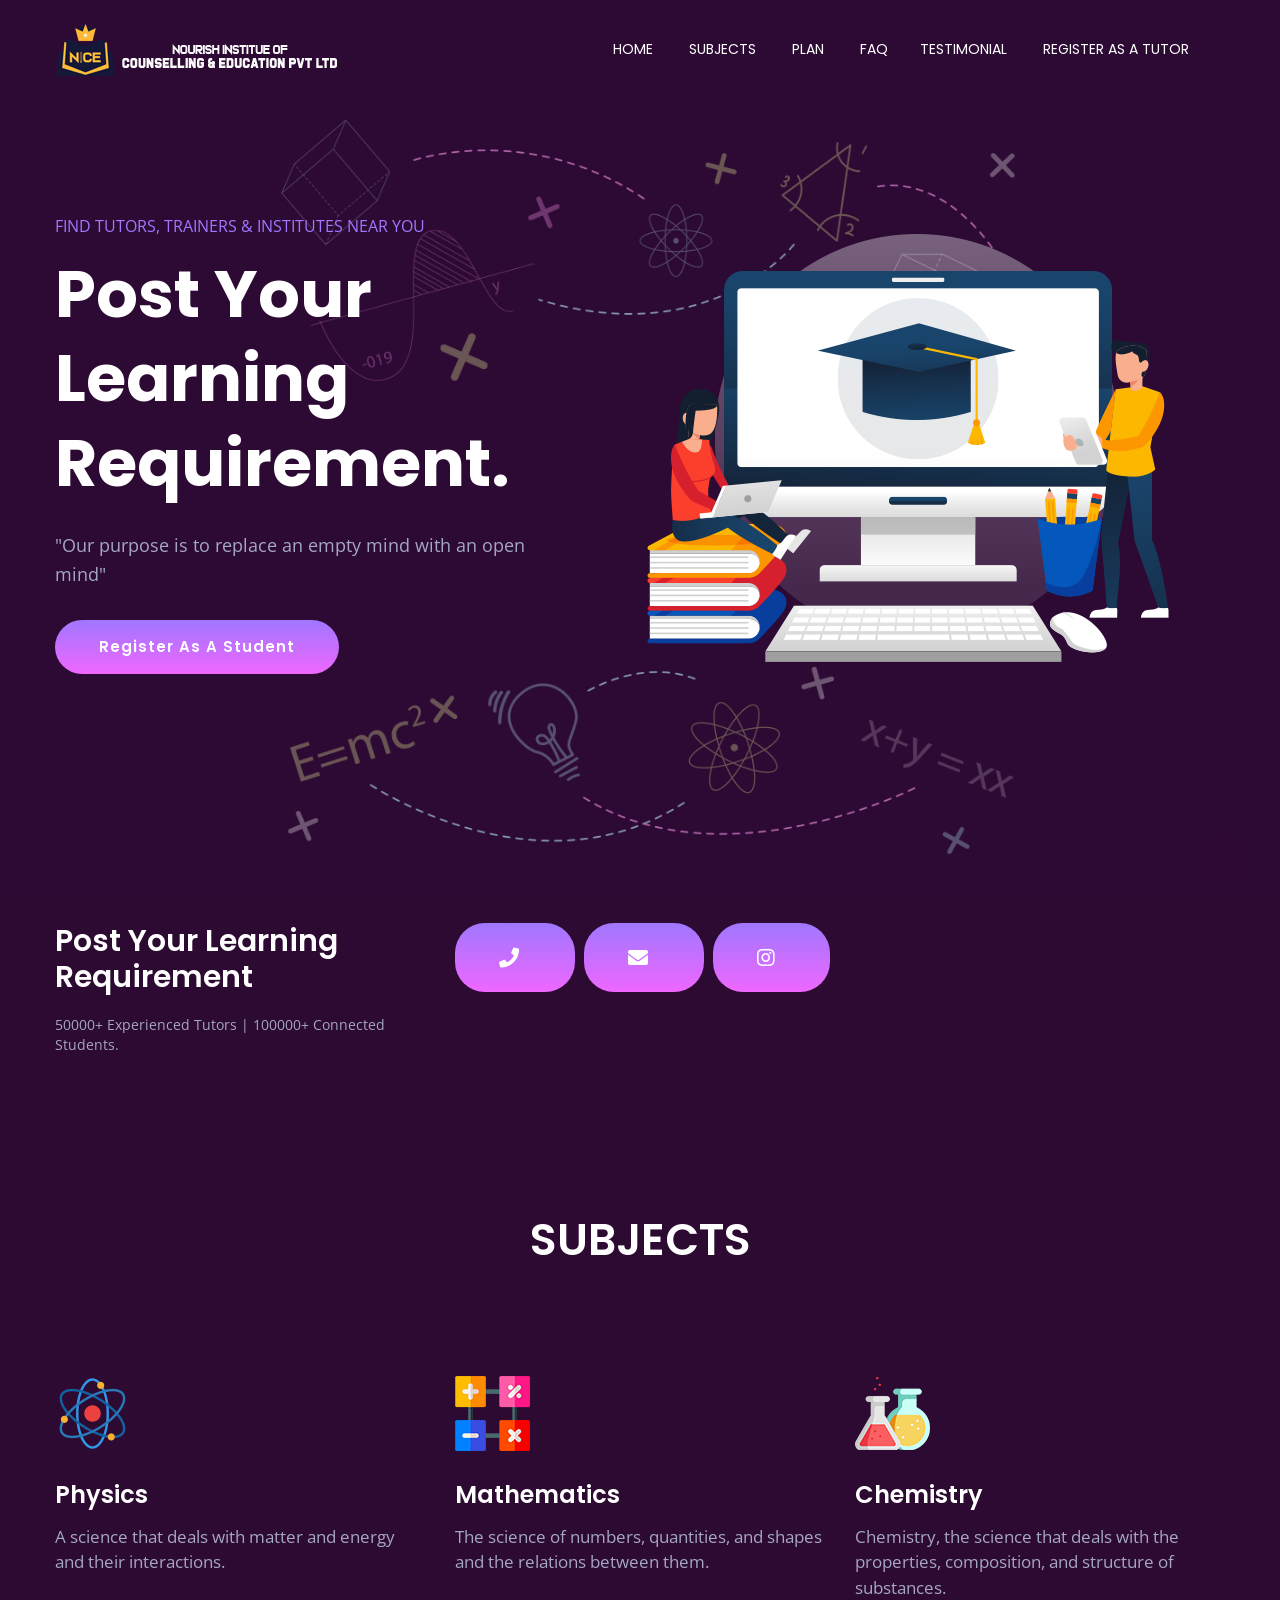
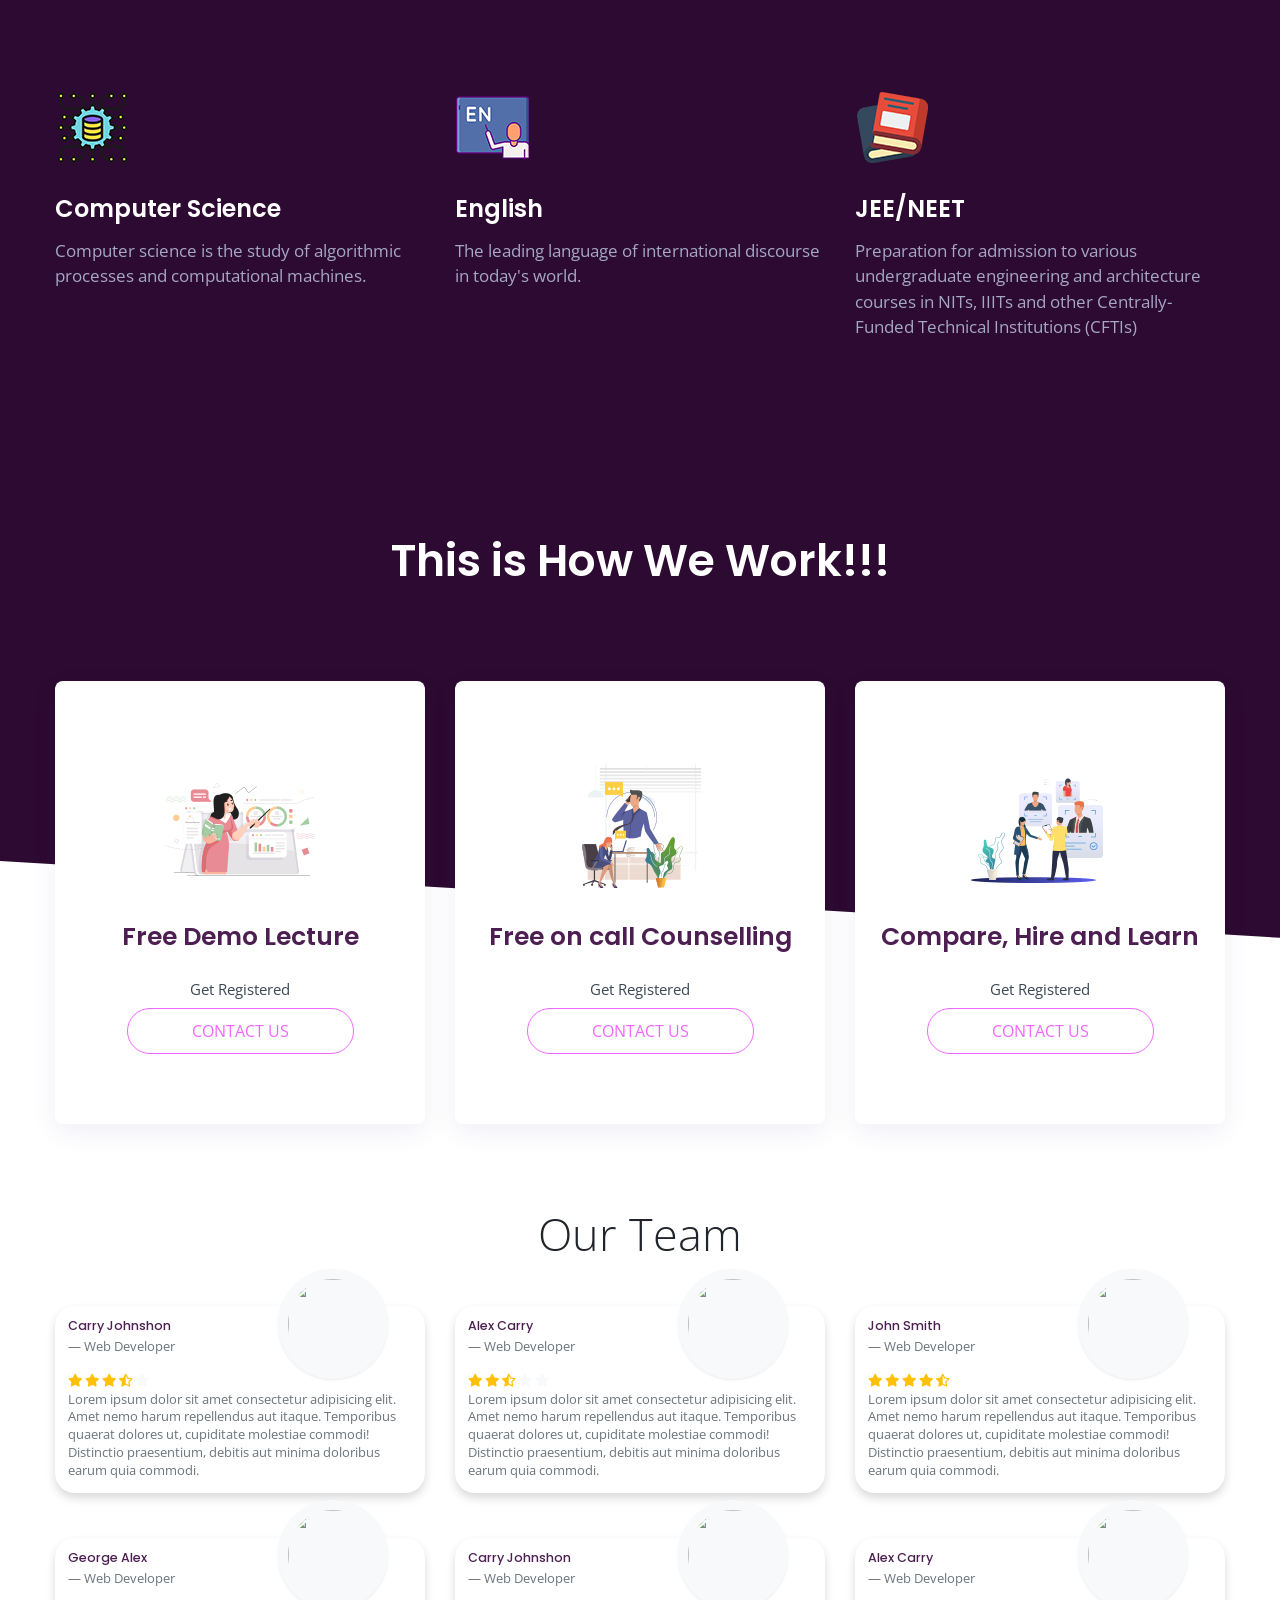
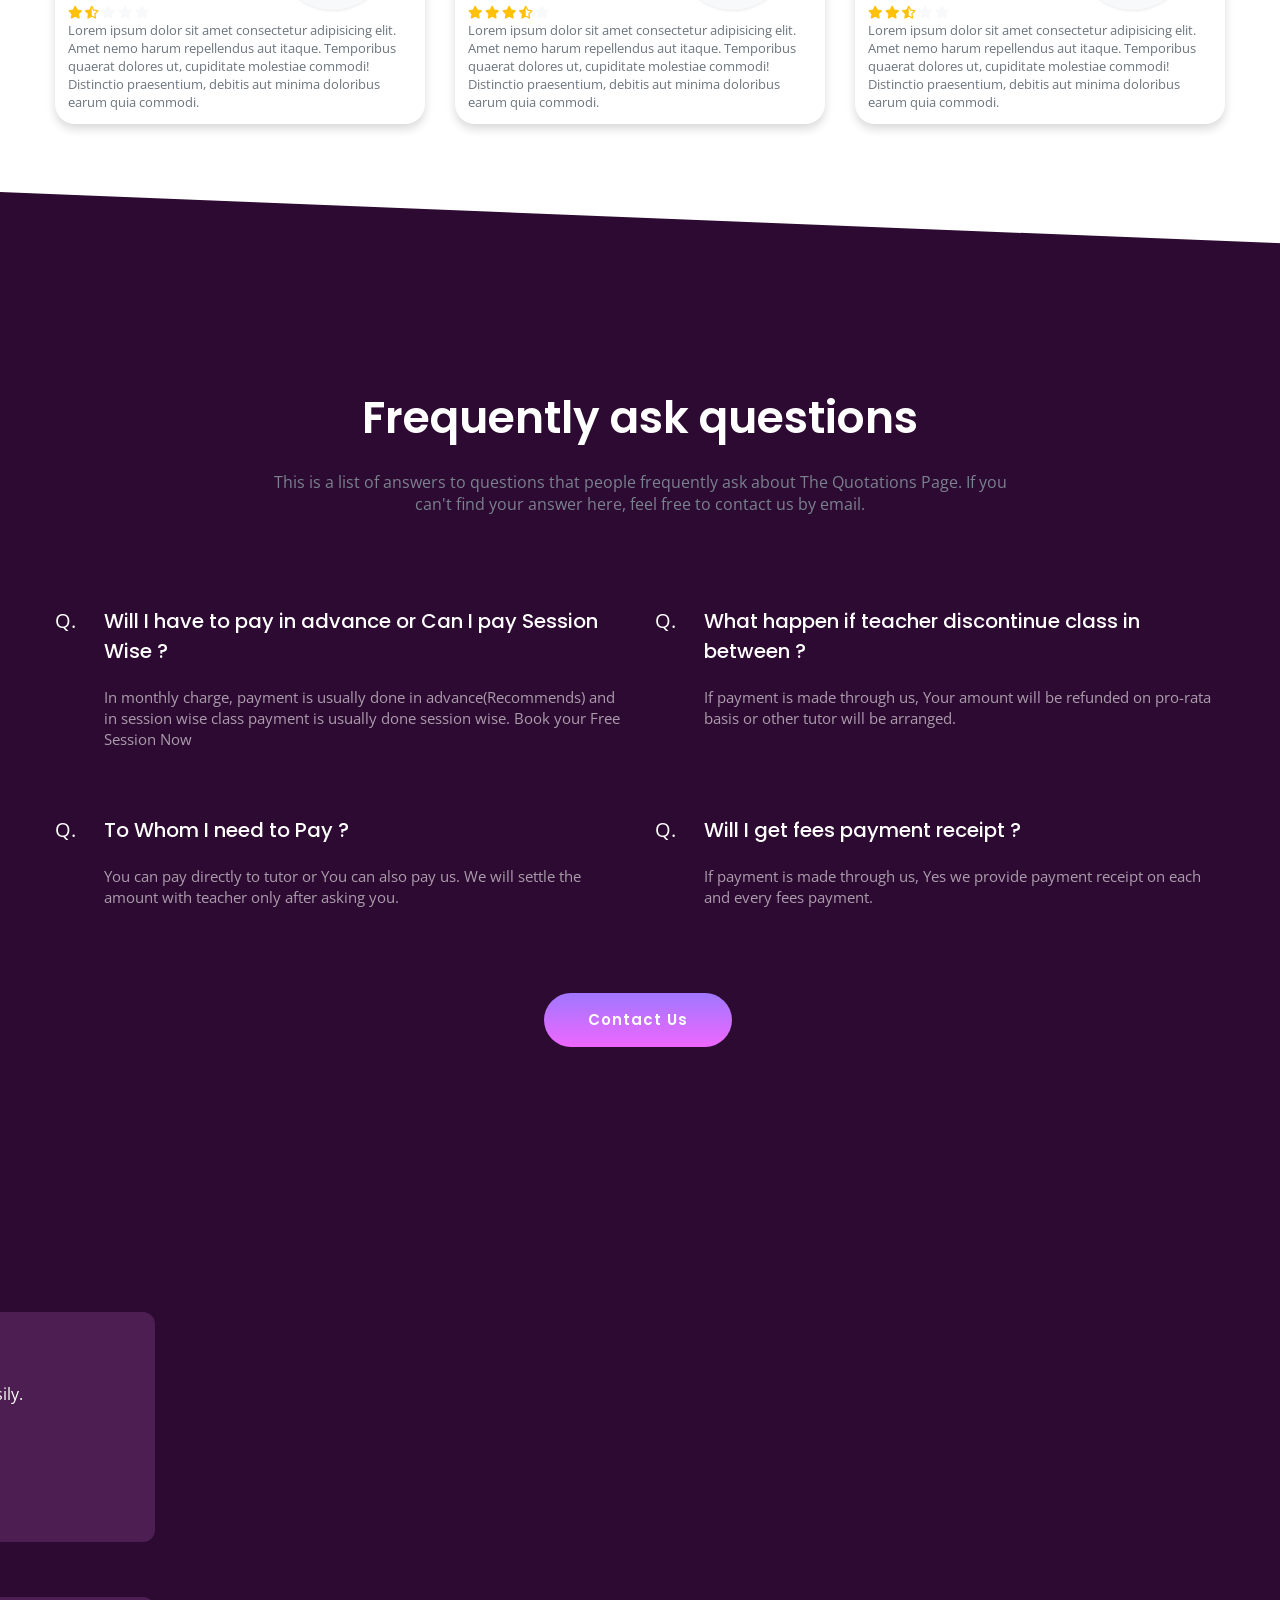
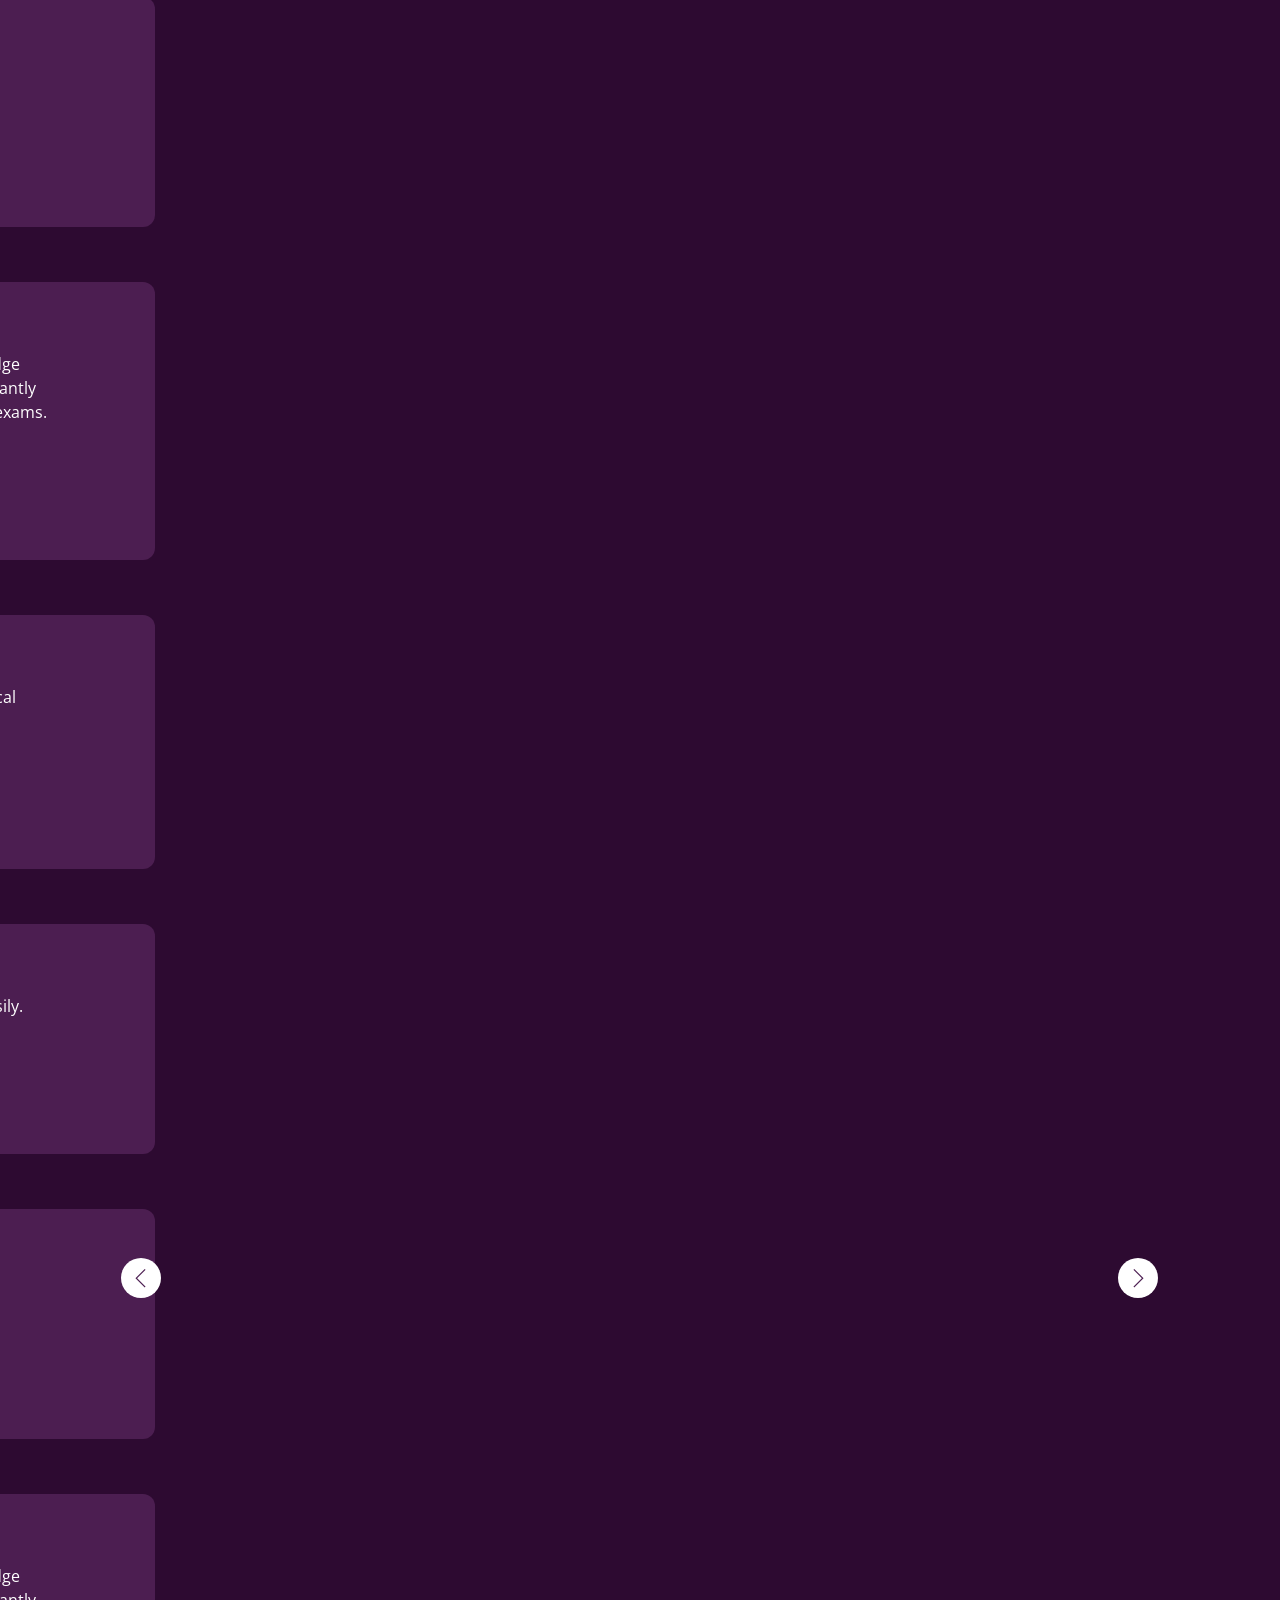
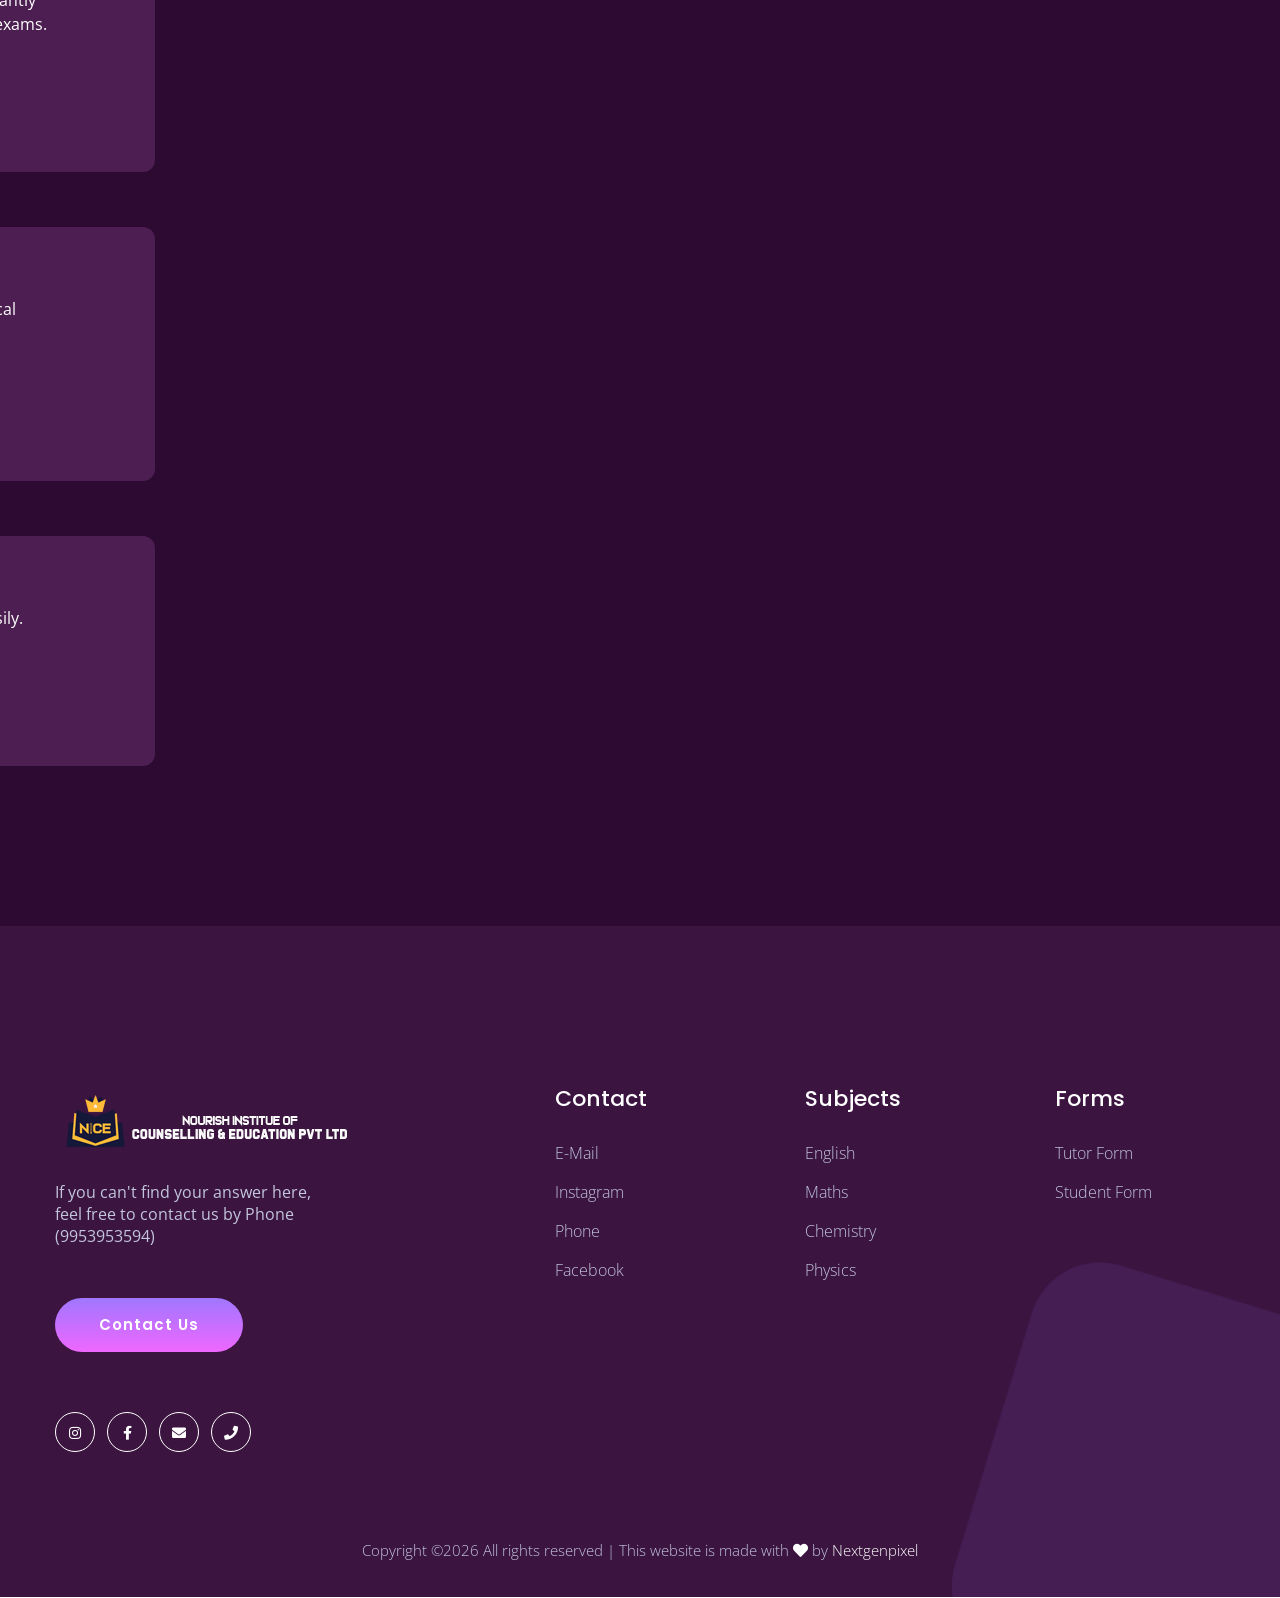
==== commit 7313db57: "yes" ====
--- a/index.html
+++ b/index.html
@@ -94,7 +94,7 @@
                         <div class="row align-items-center justify-content-between">
                             <div class="col-xl-5 col-lg-5 col-md-9 ">
                                 <div class="hero__caption">
-                                    <span data-animation="fadeInLeft" data-delay=".3s">FIND TUTORS, TRAINERS & INSTITUTES NEAR YOU</span>
+                                    <span class="top" data-animation="fadeInLeft" data-delay=".3s">FIND TUTORS, TRAINERS & INSTITUTES NEAR YOU</span>
                                     <h1 data-animation="fadeInLeft" data-delay=".6s ">Post Your Learning Requirement.</h1>
                                     <p data-animation="fadeInLeft" data-delay=".8s">"Our purpose is to replace an empty mind with an open mind"</p>
                                
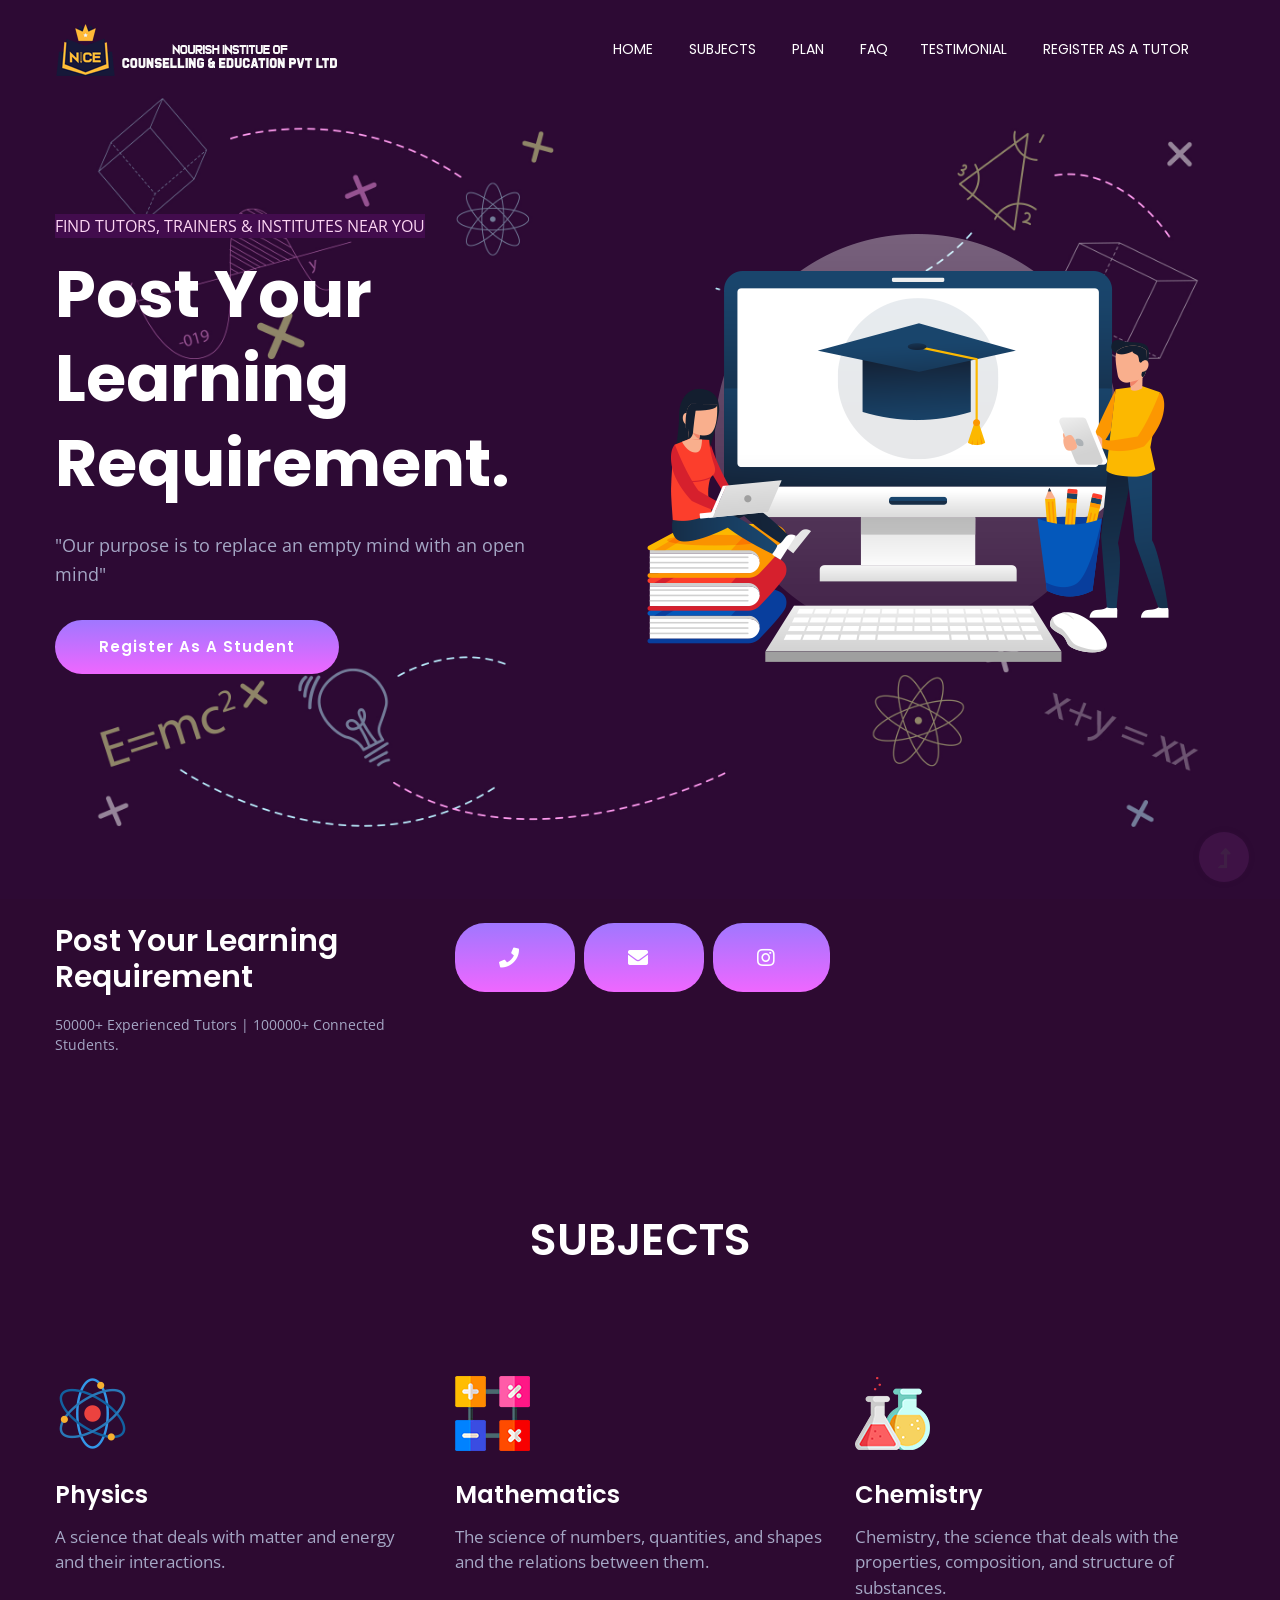
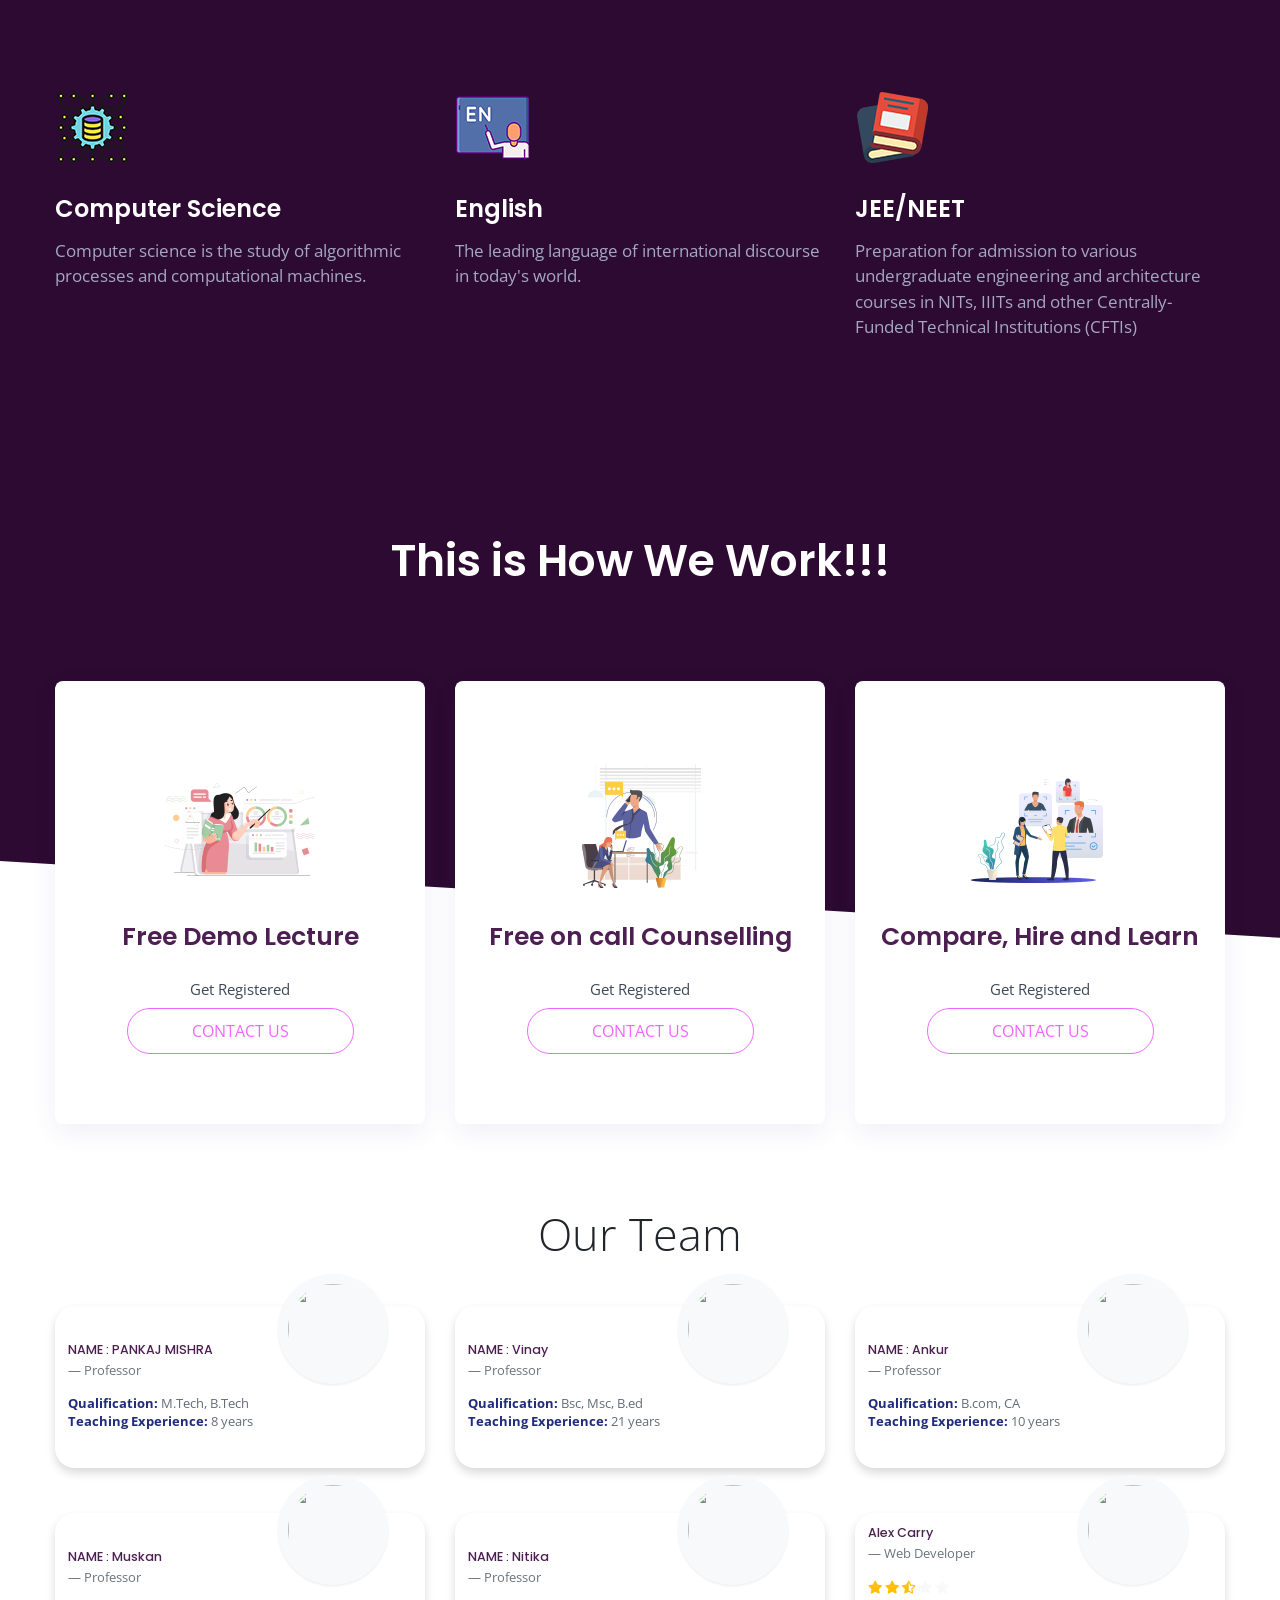
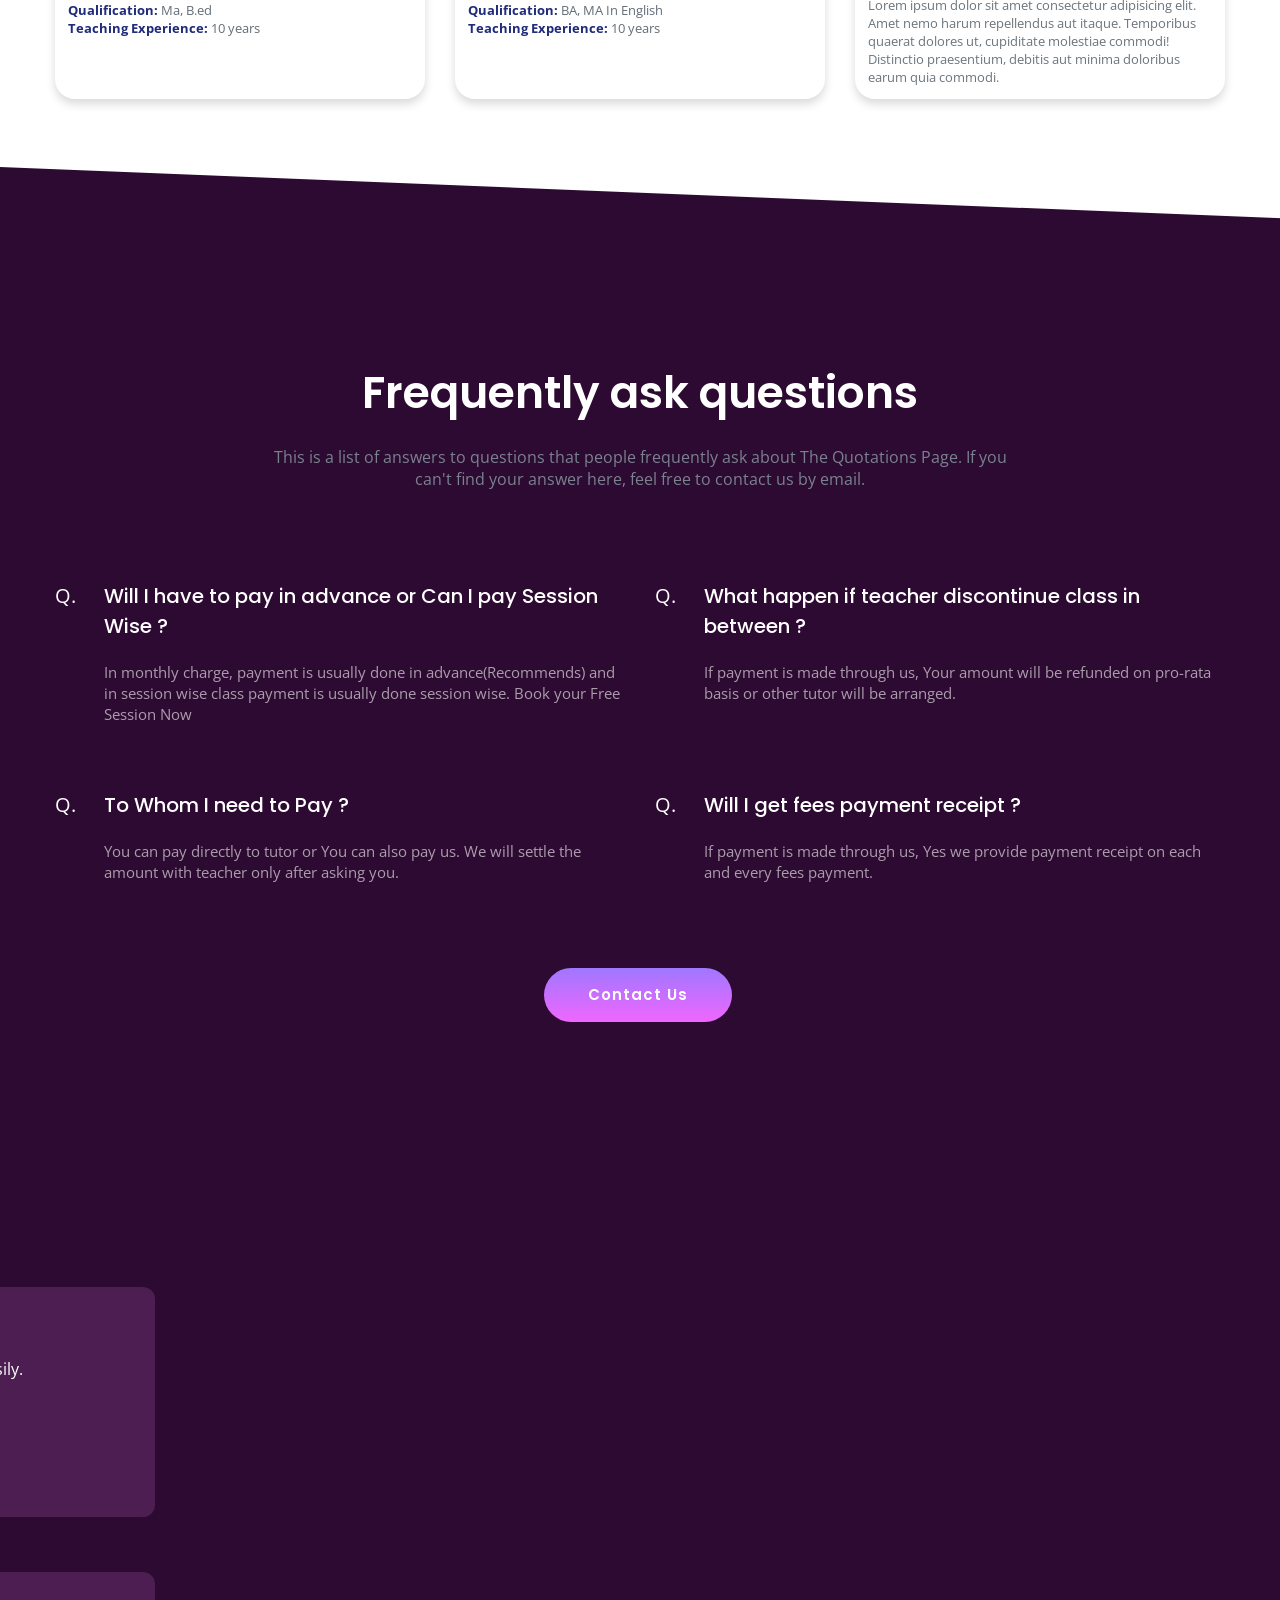
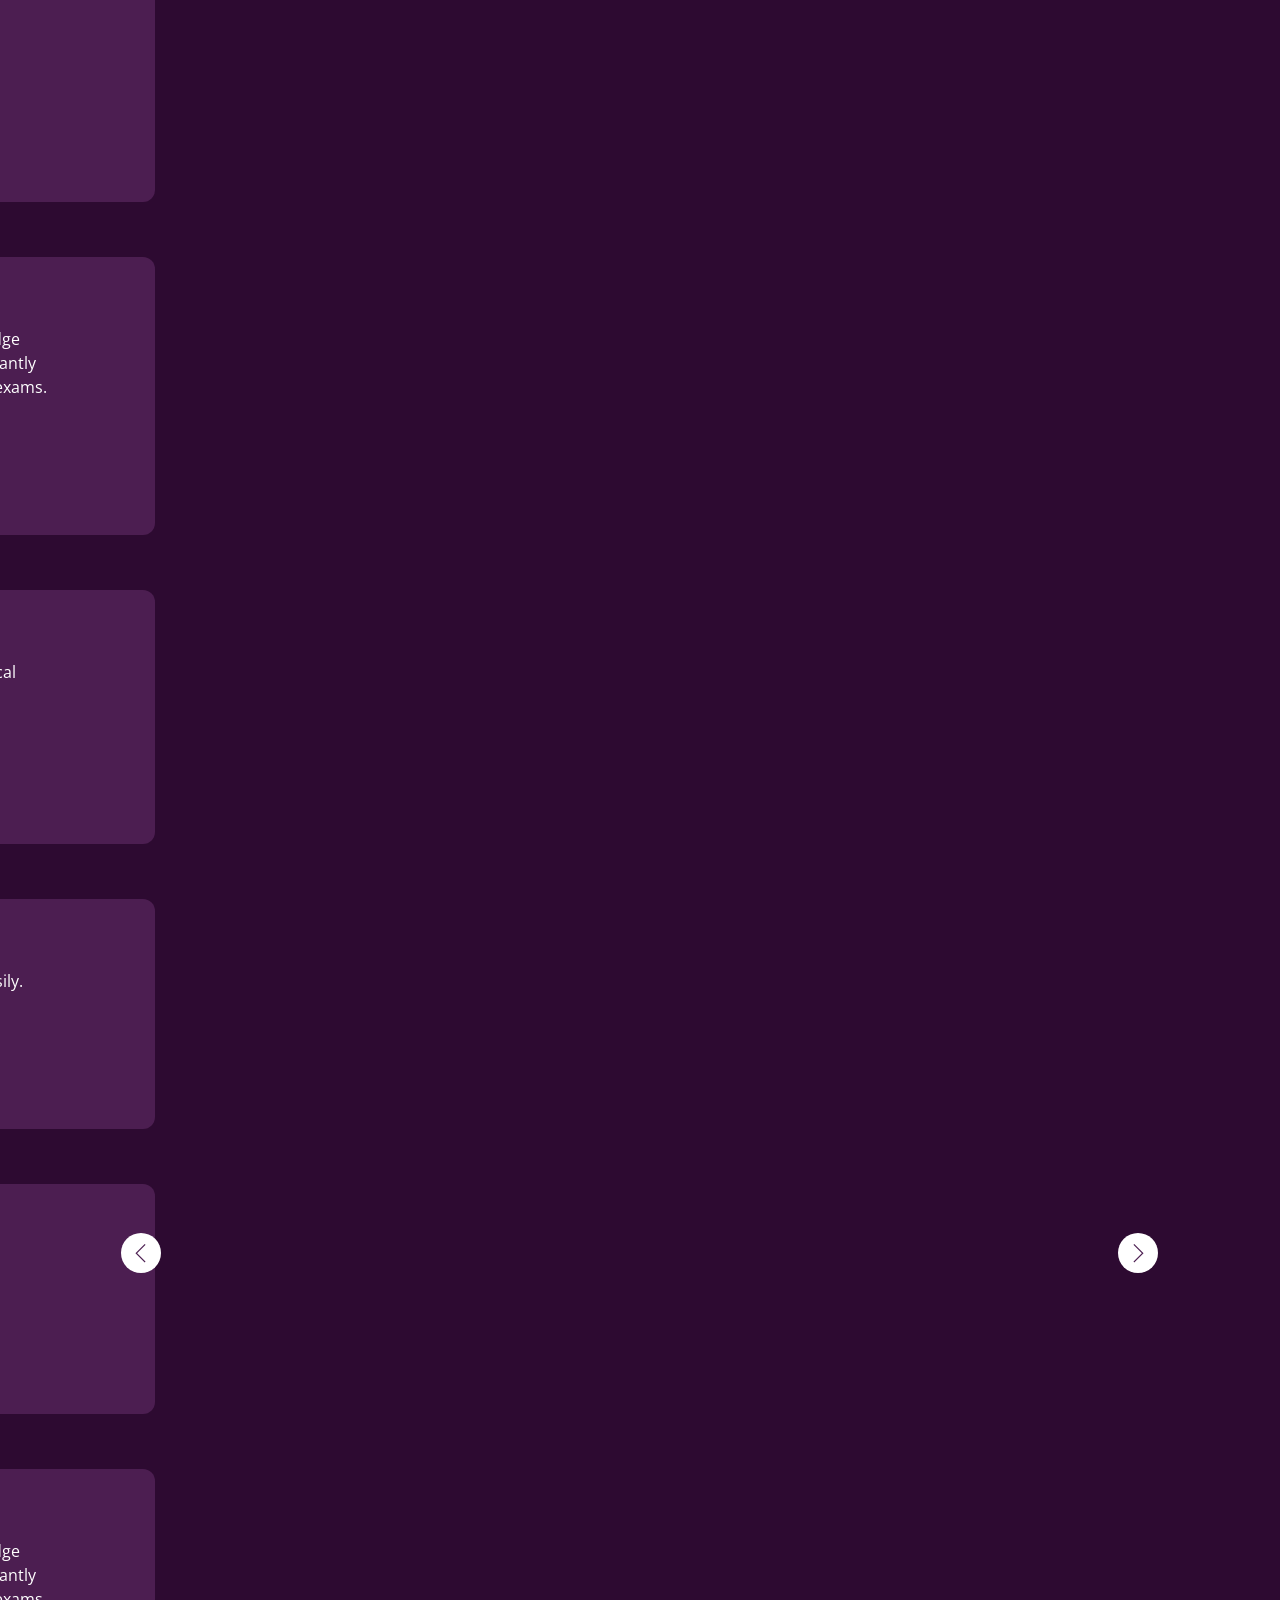
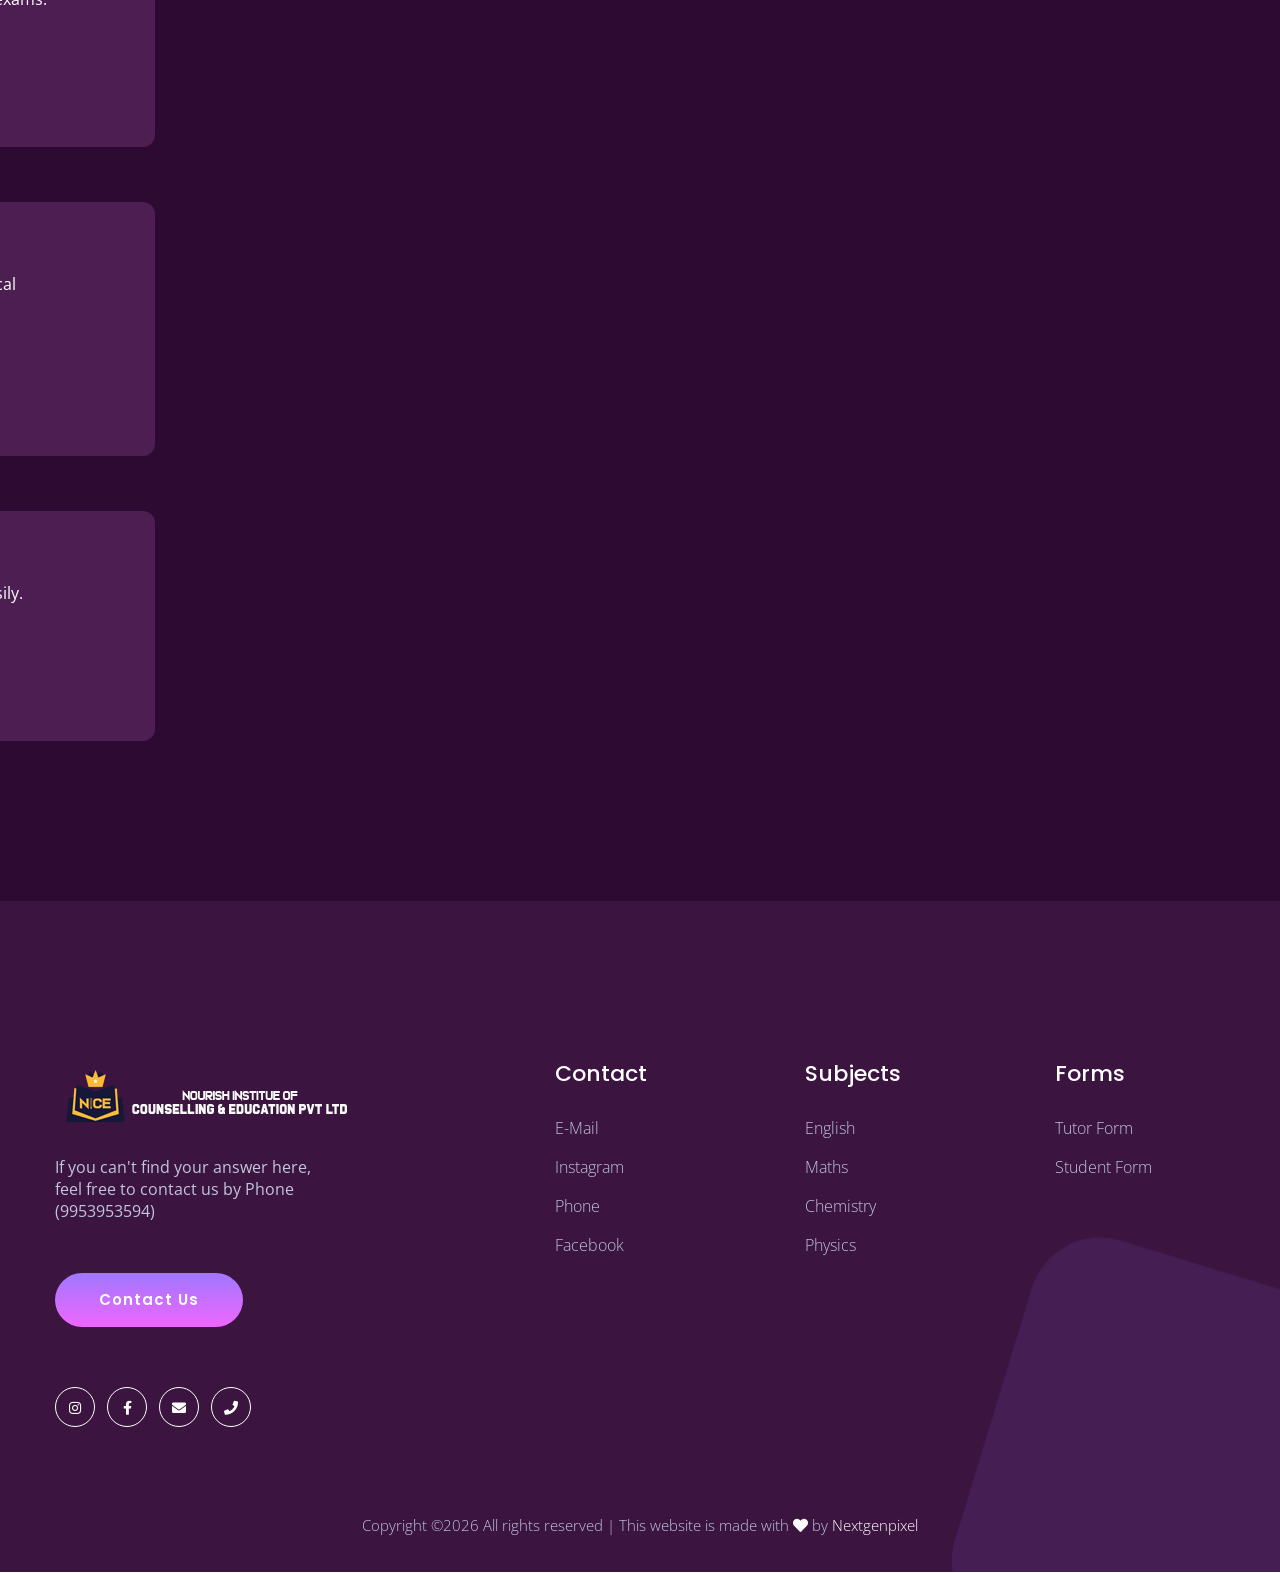
==== commit 3ce0c3fd: "1" ====
--- a/index.html
+++ b/index.html
@@ -317,17 +317,13 @@
                                 <img src="https://images.unsplash.com/photo-1495603889488-42d1d66e5523?crop=entropy&cs=tinysrgb&fit=crop&fm=jpg&h=130&ixid=eyJhcHBfaWQiOjF9&ixlib=rb-1.2.1&q=80&w=130" class="shadow-sm rounded-circle" height="110" width="110" />
                             </div>
                             <div class="user-content">
-                                <h5 class="text-capitalize user-name">Carry Johnshon</h5>
-                                <p class=" text-capitalize text-muted small blockquote-footer">Web developer</p>
-                                <div class="small">
-                                    <i class="fas fa-star text-warning"></i>
-                                    <i class="fas fa-star text-warning"></i>
-                                    <i class="fas fa-star text-warning"></i>
-                                    <i class="fas fa-star-half-alt text-warning"></i>
-                                    <i class="fas fa-star text-light"></i>
-                                </div>
-                                <p class="small text-muted mb-0">Lorem ipsum dolor sit amet consectetur adipisicing elit. Amet nemo harum repellendus aut itaque. Temporibus quaerat dolores ut, cupiditate molestiae commodi! Distinctio praesentium, debitis aut minima doloribus earum
-                                    quia commodi.</p>
+                            </br>
+                                <h5 class="text-capitalize user-name">NAME : PANKAJ MISHRA</h5>
+                                <p class=" text-capitalize text-muted small blockquote-footer">Professor</p>
+                            
+                                <p class="small  mb-0"><b>Qualification:</b> M.Tech, B.Tech
+                                   </br><b>Teaching Experience:</b> 8 years</p>
+                                </br>
                             </div>
                         </div>
                     </div>
@@ -339,17 +335,12 @@
                                 <img src="https://images.unsplash.com/photo-1582003457856-20898dd7e1ea?crop=entropy&cs=tinysrgb&fit=crop&fm=jpg&h=130&ixid=eyJhcHBfaWQiOjF9&ixlib=rb-1.2.1&q=80&w=130" class="shadow-sm rounded-circle" height="110" width="110" />
                             </div>
                             <div class="user-content">
-                                <h5 class="text-capitalize user-name">Alex Carry</h5>
-                                <p class=" text-capitalize text-muted small blockquote-footer">Web developer</p>
-                                <div class="small">
-                                    <i class="fas fa-star text-warning"></i>
-                                    <i class="fas fa-star text-warning"></i>
-                                    <i class="fas fa-star-half-alt text-warning"></i>
-                                    <i class="fas fa-star text-light"></i>
-                                    <i class="fas fa-star text-light"></i>
-                                </div>
-                                <p class="small text-muted mb-0">Lorem ipsum dolor sit amet consectetur adipisicing elit. Amet nemo harum repellendus aut itaque. Temporibus quaerat dolores ut, cupiditate molestiae commodi! Distinctio praesentium, debitis aut minima doloribus earum
-                                    quia commodi.</p>
+                            </br>
+                                <h5 class="text-capitalize user-name">NAME : Vinay</h5>
+                                <p class=" text-capitalize text-muted small blockquote-footer">Professor</p>
+                            
+                                <p class="small  mb-0"><b>Qualification:</b> Bsc, Msc, B.ed
+                                     </br><b>Teaching Experience:</b> 21 years</p>
                             </div>
                         </div>
                     </div>
@@ -361,17 +352,12 @@
                                 <img src="https://images.unsplash.com/photo-1492447166138-50c3889fccb1?crop=entropy&cs=tinysrgb&fit=crop&fm=jpg&h=130&ixid=eyJhcHBfaWQiOjF9&ixlib=rb-1.2.1&q=80&w=130" class="shadow-sm rounded-circle" height="110" width="110" />
                             </div>
                             <div class="user-content">
-                                <h5 class="text-capitalize user-name">John Smith</h5>
-                                <p class=" text-capitalize text-muted small blockquote-footer">Web developer</p>
-                                <div class="small">
-                                    <i class="fas fa-star text-warning"></i>
-                                    <i class="fas fa-star text-warning"></i>
-                                    <i class="fas fa-star text-warning"></i>
-                                    <i class="fas fa-star text-warning"></i>
-                                    <i class="fas fa-star-half-alt text-warning"></i>
-                                </div>
-                                <p class="small text-muted mb-0">Lorem ipsum dolor sit amet consectetur adipisicing elit. Amet nemo harum repellendus aut itaque. Temporibus quaerat dolores ut, cupiditate molestiae commodi! Distinctio praesentium, debitis aut minima doloribus earum
-                                    quia commodi.</p>
+                            </br>
+                                <h5 class="text-capitalize user-name">NAME : Ankur </h5>
+                                <p class=" text-capitalize text-muted small blockquote-footer">Professor</p>
+                            
+                                <p class="small  mb-0"><b>Qualification:</b> B.com, CA
+                                    </br><b>Teaching Experience:</b> 10 years</p>
                             </div>
                         </div>
                     </div>
@@ -383,17 +369,12 @@
                                 <img src="https://i.picsum.photos/id/836/130/130.jpg?hmac=Sot_REUw5W-XSuE6FmCjT9JenhZfiNqZYs3AQbfrZsc" class="shadow-sm rounded-circle" height="110" width="110" />
                             </div>
                             <div class="user-content">
-                                <h5 class="text-capitalize user-name">George Alex</h5>
-                                <p class=" text-capitalize text-muted small blockquote-footer">Web developer</p>
-                                <div class="small">
-                                    <i class="fas fa-star text-warning"></i>
-                                    <i class="fas fa-star-half-alt text-warning"></i>
-                                    <i class="fas fa-star text-light"></i>
-                                    <i class="fas fa-star text-light"></i>
-                                    <i class="fas fa-star text-light"></i>
-                                </div>
-                                <p class="small text-muted mb-0">Lorem ipsum dolor sit amet consectetur adipisicing elit. Amet nemo harum repellendus aut itaque. Temporibus quaerat dolores ut, cupiditate molestiae commodi! Distinctio praesentium, debitis aut minima doloribus earum
-                                    quia commodi.</p>
+                            </br>
+                                <h5 class="text-capitalize user-name">NAME : Muskan</h5>
+                                <p class=" text-capitalize text-muted small blockquote-footer">Professor</p>
+                            
+                                <p class="small  mb-0"><b>Qualification:</b> Ma, B.ed
+                                    </br><b>Teaching Experience:</b> 10 years</p>
                             </div>
                         </div>
                     </div>
@@ -405,17 +386,12 @@
                                 <img src="https://images.unsplash.com/photo-1495603889488-42d1d66e5523?crop=entropy&cs=tinysrgb&fit=crop&fm=jpg&h=130&ixid=eyJhcHBfaWQiOjF9&ixlib=rb-1.2.1&q=80&w=130" class="shadow-sm rounded-circle" height="110" width="110" />
                             </div>
                             <div class="user-content">
-                                <h5 class="text-capitalize user-name">Carry Johnshon</h5>
-                                <p class=" text-capitalize text-muted small blockquote-footer">Web developer</p>
-                                <div class="small">
-                                    <i class="fas fa-star text-warning"></i>
-                                    <i class="fas fa-star text-warning"></i>
-                                    <i class="fas fa-star text-warning"></i>
-                                    <i class="fas fa-star-half-alt text-warning"></i>
-                                    <i class="fas fa-star text-light"></i>
-                                </div>
-                                <p class="small text-muted mb-0">Lorem ipsum dolor sit amet consectetur adipisicing elit. Amet nemo harum repellendus aut itaque. Temporibus quaerat dolores ut, cupiditate molestiae commodi! Distinctio praesentium, debitis aut minima doloribus earum
-                                    quia commodi.</p>
+                            </br>
+                                <h5 class="text-capitalize user-name">NAME : Nitika</h5>
+                                <p class=" text-capitalize text-bold small blockquote-footer">Professor</p>
+                            
+                                <p class="small  mb-0"><b>Qualification:</b> BA, MA In English
+                                    </br><b>Teaching Experience:</b> 10 years</p>
                             </div>
                         </div>
                     </div>
--- a/assets/css/style.css
+++ b/assets/css/style.css
@@ -1,4 +1,4 @@
-@import url("https://fonts.googleapis.com/css2?family=Open+Sans:wght@400;600;700;800&family=Poppins:wght@200;300;400;500;600;700;800&display=swap");.section-bg1{background:#ffb937}.white-bg{background:#ffffff}.gray-bg{background:#f5f5f5}.gray-bg{background:#f7f7fd}.white-bg{background:#fff}.black-bg{background:#eff316}.theme-bg{background:#F067FF}.brand-bg{background:#f1f4fa}.testimonial-bg{background:#f9fafc}.white-color{color:#fff}.black-color{color:#16161a}.theme-color{color:#F067FF}.boxed-btn{background:#fff;color:#F067FF !important;display:inline-block;padding:18px 44px;font-family:"Poppins",sans-serif;font-size:14px;font-weight:400;border:0;border:1px solid #F067FF;letter-spacing:3px;text-align:center;color:#F067FF;text-transform:uppercase;cursor:pointer}.boxed-btn:hover{background:#F067FF;color:#fff !important;border:1px solid #F067FF}.boxed-btn:focus{outline:none}.boxed-btn.large-width{width:220px}[data-overlay]{position:relative;background-size:cover;background-repeat:no-repeat;background-position:center center}[data-overlay]::before{position:absolute;left:0;top:0;right:0;bottom:0;content:""}[data-opacity="1"]::before{opacity:0.1}[data-opacity="2"]::before{opacity:0.2}[data-opacity="3"]::before{opacity:0.3}[data-opacity="4"]::before{opacity:0.4}[data-opacity="5"]::before{opacity:0.5}[data-opacity="6"]::before{opacity:0.6}[data-opacity="7"]::before{opacity:0.7}[data-opacity="8"]::before{opacity:0.8}[data-opacity="9"]::before{opacity:0.9}body{font-family:"Open Sans",sans-serif;font-weight:normal;font-style:normal;font-size:16px}h1,h2,h3,h4,h5,h6{font-family:"Poppins",sans-serif;color:#4C1E51;margin-top:0px;font-style:normal;font-weight:500;text-transform:normal}p{font-family:"Open Sans",sans-serif;color:#646D77;font-size:16px;line-height:30px;margin-bottom:15px;font-weight:normal;line-height:1.4}.bg-img-1{background-image:url(../img/slider/slider-img-1.jpg)}.bg-img-2{background-image:url(../img/background-img/bg-img-2.jpg)}.cta-bg-1{background-image:url(../img/background-img/bg-img-3.jpg)}.img{max-width:100%;-webkit-transition:.3s;-moz-transition:.3s;-o-transition:.3s;transition:.3s}.f-left{float:left}.f-right{float:right}.fix{overflow:hidden}.clear{clear:both}a,.button{-webkit-transition:.3s;-moz-transition:.3s;-o-transition:.3s;transition:.3s}a:focus,.button:focus{text-decoration:none;outline:none}a{color:#635c5c}a:hover{color:#fff}a:focus,a:hover,.portfolio-cat a:hover,.footer -menu li a:hover{text-decoration:none}a,button{color:#fff;outline:medium none}button:focus,input:focus,input:focus,textarea,textarea:focus{outline:0}.uppercase{text-transform:uppercase}input:focus::-moz-placeholder{opacity:0;-webkit-transition:.4s;-o-transition:.4s;transition:.4s}.capitalize{text-transform:capitalize}h1 a,h2 a,h3 a,h4 a,h5 a,h6 a{color:inherit}ul{margin:0px;padding:0px}li{list-style:none}hr{border-bottom:1px solid #eceff8;border-top:0 none;margin:30px 0;padding:0}.theme-overlay{position:relative}.theme-overlay::before{background:#1696e7 none repeat scroll 0 0;content:"";height:100%;left:0;opacity:0.6;position:absolute;top:0;width:100%}.overlay2{position:relative;z-index:0}.overlay2::before{position:absolute;content:"";top:0;left:0;width:100%;height:100%;z-index:-1}.overlay2{position:relative;z-index:0}.overlay2::before{position:absolute;content:"";background-color:#2E2200;top:0;left:0;width:100%;height:100%;z-index:-1;opacity:0.5}.section-padding{padding-top:120px;padding-bottom:120px}.separator{border-top:1px solid #f2f2f2}.mb-90{margin-bottom:90px}@media (max-width: 767px){.mb-90{margin-bottom:30px}}@media (min-width: 768px) and (max-width: 991px){.mb-90{margin-bottom:45px}}.owl-carousel .owl-nav div{background:rgba(255,255,255,0.8) none repeat scroll 0 0;height:40px;left:20px;line-height:40px;font-size:22px;color:#646464;opacity:1;visibility:visible;position:absolute;text-align:center;top:50%;transform:translateY(-50%);transition:all 0.3s ease 0s;width:40px}.owl-carousel .owl-nav div.owl-next{left:auto;right:-30px}.owl-carousel .owl-nav div.owl-next i{position:relative;right:0;top:1px}.owl-carousel .owl-nav div.owl-prev i{position:relative;right:1px;top:0px}.owl-carousel:hover .owl-nav div{opacity:1;visibility:visible}.owl-carousel:hover .owl-nav div:hover{color:#fff;background:#ff3500}.btn{font-family:"Poppins",sans-serif;text-transform:capitalize;padding:27px 44px !important;color:#fff;cursor:pointer;font-size:15px;font-weight:600;line-height:1;-moz-user-select:none;letter-spacing:1px;line-height:0;margin-bottom:0;cursor:pointer;transition:color 0.4s linear;position:relative;z-index:1;border:0;overflow:hidden;margin:0;border-radius:30px !important;display:inline-block !important}.btn::after{position:unset !important}.btn::before{content:"";position:absolute !important;left:0;top:0;width:101%;height:101%;z-index:1;border-radius:5px;transition:transform 0.5s;transition-timing-function:ease;transform-origin:0 0;transition-timing-function:cubic-bezier(0.5, 1.6, 0.4, 0.7);transform:scaleX(0);border-radius:0px}.btn i{padding-right:11px}.btn:hover{color:#fff !important;text-decoration:none !important}.btn:hover::before{transform:scaleX(1);color:#fff !important;z-index:-1}.btn.focus,.btn:focus{outline:0;box-shadow:none}.btn.focus,.btn:focus{outline:0;box-shadow:none}.about-btn{padding:28px 52px}.header-btn{padding:18px 43px}.hero-btn{padding:18px 43px}.white-btn{padding:30px 39px;background:#fff;color:#072366 !important}.white-btn::before{background:#F067FF;color:#fff !important}.black-btn{padding:14px 35px;background:#000;display:inline-block}.black-btn::before{background:#331391}.borders-btn{padding:10px 64px;background:none;border:1px solid #F067FF;display:inline-block;color:#F067FF;border-radius:30px;text-transform:uppercase}.cal-btn i{color:#09cc7f !important;font-size:31px;font-weight:300;margin-right:10px}.cal-btn>p{color:#072366 !important;font-weight:700;font-size:16px;display:inline-block;margin:0 !important;position:relative;top:-7px}.submit-btn2{background:#ec5b53;width:100%;height:60px;padding:10px 20px;border:0;color:#fff;text-transform:capitalize;cursor:pointer;font-size:16px;border-radius:0px}.border-btn{border:1px solid #F067FF;color:#F067FF;background:none;border-radius:30px;text-transform:capitalize;padding:13px 48px;-moz-user-select:none;cursor:pointer;display:inline-block;font-size:16px;font-weight:500;letter-spacing:1px;margin-bottom:0;position:relative;transition:color 0.4s linear;position:relative;overflow:hidden;margin:0}.border-btn i{font-size:16px;margin-right:10px;color:#F067FF;-webkit-transition:.3s;-moz-transition:.3s;-o-transition:.3s;transition:.3s}.border-btn::before{border:1px solid transparent;content:"";position:absolute;left:0;top:0;width:101%;height:101%;z-index:-1;transition:transform 0.5s;transition-timing-function:ease;transform-origin:0 0;transition-timing-function:cubic-bezier(0.5, 1.6, 0.4, 0.7);transform:scaleY(0);border-radius:0}.border-btn:hover::before{transform:scaleY(1);border:1px solid transparent;color:#fff}.section-over1{position:relative;z-index:1}.section-over1::before{position:absolute;content:"";background-color:rgba(6,7,6,0.6);width:100%;height:100%;left:0;top:0;bottom:0;right:0;z-index:-1;background-repeat:no-repeat}.breadcrumb>.active{color:#888}#scrollUp,#back-top{background:#F067FF;height:50px;width:50px;right:31px;bottom:18px;position:fixed;color:#fff;font-size:20px;text-align:center;border-radius:50%;line-height:48px;border:2px solid transparent;box-shadow:0 0 10px 3px rgba(108,98,98,0.2)}@media (max-width: 575px){#scrollUp,#back-top{right:16px}}#scrollUp a i,#back-top a i{display:block;line-height:50px}#scrollUp:hover{color:#fff}.sticky-bar{left:0;margin:auto;position:fixed;top:0;width:100%;-webkit-box-shadow:0 10px 15px rgba(25,25,25,0.1);box-shadow:0 10px 15px rgba(25,25,25,0.1);z-index:9999;-webkit-animation:300ms ease-in-out 0s normal none 1 running fadeInDown;animation:300ms ease-in-out 0s normal none 1 running fadeInDown;-webkit-box-shadow:0 10px 15px rgba(25,25,25,0.1);background:#fff}.mt-5{margin-top:5px}.mt-10{margin-top:10px}.mt-15{margin-top:15px}.mt-20{margin-top:20px}.mt-25{margin-top:25px}.mt-30{margin-top:30px}.mt-35{margin-top:35px}.mt-40{margin-top:40px}.mt-45{margin-top:45px}.mt-50{margin-top:50px}.mt-55{margin-top:55px}.mt-60{margin-top:60px}.mt-65{margin-top:65px}.mt-70{margin-top:70px}.mt-75{margin-top:75px}.mt-80{margin-top:80px}.mt-85{margin-top:85px}.mt-90{margin-top:90px}.mt-95{margin-top:95px}.mt-100{margin-top:100px}.mt-105{margin-top:105px}.mt-110{margin-top:110px}.mt-115{margin-top:115px}.mt-120{margin-top:120px}.mt-125{margin-top:125px}.mt-130{margin-top:130px}.mt-135{margin-top:135px}.mt-140{margin-top:140px}.mt-145{margin-top:145px}.mt-150{margin-top:150px}.mt-155{margin-top:155px}.mt-160{margin-top:160px}.mt-165{margin-top:165px}.mt-170{margin-top:170px}.mt-175{margin-top:175px}.mt-180{margin-top:180px}.mt-185{margin-top:185px}.mt-190{margin-top:190px}.mt-195{margin-top:195px}.mt-200{margin-top:200px}.mb-5{margin-bottom:5px}.mb-10{margin-bottom:10px}.mb-15{margin-bottom:15px}.mb-20{margin-bottom:20px}.mb-25{margin-bottom:25px}.mb-30{margin-bottom:30px}.mb-35{margin-bottom:35px}.mb-40{margin-bottom:40px}.mb-45{margin-bottom:45px}.mb-50{margin-bottom:50px}.mb-55{margin-bottom:55px}.mb-60{margin-bottom:60px}.mb-65{margin-bottom:65px}.mb-70{margin-bottom:70px}.mb-75{margin-bottom:75px}.mb-80{margin-bottom:80px}.mb-85{margin-bottom:85px}.mb-90{margin-bottom:90px}.mb-95{margin-bottom:95px}.mb-100{margin-bottom:100px}.mb-105{margin-bottom:105px}.mb-110{margin-bottom:110px}.mb-115{margin-bottom:115px}.mb-120{margin-bottom:120px}.mb-125{margin-bottom:125px}.mb-130{margin-bottom:130px}.mb-135{margin-bottom:135px}.mb-140{margin-bottom:140px}.mb-145{margin-bottom:145px}.mb-150{margin-bottom:150px}.mb-155{margin-bottom:155px}.mb-160{margin-bottom:160px}.mb-165{margin-bottom:165px}.mb-170{margin-bottom:170px}.mb-175{margin-bottom:175px}.mb-180{margin-bottom:180px}.mb-185{margin-bottom:185px}.mb-190{margin-bottom:190px}.mb-195{margin-bottom:195px}.mb-200{margin-bottom:200px}.ml-5{margin-left:5px}.ml-10{margin-left:10px}.ml-15{margin-left:15px}.ml-20{margin-left:20px}.ml-25{margin-left:25px}.ml-30{margin-left:30px}.ml-35{margin-left:35px}.ml-40{margin-left:40px}.ml-45{margin-left:45px}.ml-50{margin-left:50px}.ml-55{margin-left:55px}.ml-60{margin-left:60px}.ml-65{margin-left:65px}.ml-70{margin-left:70px}.ml-75{margin-left:75px}.ml-80{margin-left:80px}.ml-85{margin-left:85px}.ml-90{margin-left:90px}.ml-95{margin-left:95px}.ml-100{margin-left:100px}.ml-105{margin-left:105px}.ml-110{margin-left:110px}.ml-115{margin-left:115px}.ml-120{margin-left:120px}.ml-125{margin-left:125px}.ml-130{margin-left:130px}.ml-135{margin-left:135px}.ml-140{margin-left:140px}.ml-145{margin-left:145px}.ml-150{margin-left:150px}.ml-155{margin-left:155px}.ml-160{margin-left:160px}.ml-165{margin-left:165px}.ml-170{margin-left:170px}.ml-175{margin-left:175px}.ml-180{margin-left:180px}.ml-185{margin-left:185px}.ml-190{margin-left:190px}.ml-195{margin-left:195px}.ml-200{margin-left:200px}.mr-5{margin-right:5px}.mr-10{margin-right:10px}.mr-15{margin-right:15px}.mr-20{margin-right:20px}.mr-25{margin-right:25px}.mr-30{margin-right:30px}.mr-35{margin-right:35px}.mr-40{margin-right:40px}.mr-45{margin-right:45px}.mr-50{margin-right:50px}.mr-55{margin-right:55px}.mr-60{margin-right:60px}.mr-65{margin-right:65px}.mr-70{margin-right:70px}.mr-75{margin-right:75px}.mr-80{margin-right:80px}.mr-85{margin-right:85px}.mr-90{margin-right:90px}.mr-95{margin-right:95px}.mr-100{margin-right:100px}.mr-105{margin-right:105px}.mr-110{margin-right:110px}.mr-115{margin-right:115px}.mr-120{margin-right:120px}.mr-125{margin-right:125px}.mr-130{margin-right:130px}.mr-135{margin-right:135px}.mr-140{margin-right:140px}.mr-145{margin-right:145px}.mr-150{margin-right:150px}.mr-155{margin-right:155px}.mr-160{margin-right:160px}.mr-165{margin-right:165px}.mr-170{margin-right:170px}.mr-175{margin-right:175px}.mr-180{margin-right:180px}.mr-185{margin-right:185px}.mr-190{margin-right:190px}.mr-195{margin-right:195px}.mr-200{margin-right:200px}.pt-5{padding-top:5px}.pt-10{padding-top:10px}.pt-15{padding-top:15px}.pt-20{padding-top:20px}.pt-25{padding-top:25px}.pt-30{padding-top:30px}.pt-35{padding-top:35px}.pt-40{padding-top:40px}.pt-45{padding-top:45px}.pt-50{padding-top:50px}.pt-55{padding-top:55px}.pt-60{padding-top:60px}.pt-65{padding-top:65px}.pt-70{padding-top:70px}.pt-75{padding-top:75px}.pt-80{padding-top:80px}.pt-85{padding-top:85px}.pt-90{padding-top:90px}.pt-95{padding-top:95px}.pt-100{padding-top:100px}.pt-105{padding-top:105px}.pt-110{padding-top:110px}.pt-115{padding-top:115px}.pt-120{padding-top:120px}.pt-125{padding-top:125px}.pt-130{padding-top:130px}.pt-135{padding-top:135px}.pt-140{padding-top:140px}.pt-145{padding-top:145px}.pt-150{padding-top:150px}.pt-155{padding-top:155px}.pt-160{padding-top:160px}.pt-165{padding-top:165px}.pt-170{padding-top:170px}.pt-175{padding-top:175px}.pt-180{padding-top:180px}.pt-185{padding-top:185px}.pt-190{padding-top:190px}.pt-195{padding-top:195px}.pt-200{padding-top:200px}.pt-260{padding-top:260px}.pb-5{padding-bottom:5px}.pb-10{padding-bottom:10px}.pb-15{padding-bottom:15px}.pb-20{padding-bottom:20px}.pb-25{padding-bottom:25px}.pb-30{padding-bottom:30px}.pb-35{padding-bottom:35px}.pb-40{padding-bottom:40px}.pb-45{padding-bottom:45px}.pb-50{padding-bottom:50px}.pb-55{padding-bottom:55px}.pb-60{padding-bottom:60px}.pb-65{padding-bottom:65px}.pb-70{padding-bottom:70px}.pb-75{padding-bottom:75px}.pb-80{padding-bottom:80px}.pb-85{padding-bottom:85px}.pb-90{padding-bottom:90px}.pb-95{padding-bottom:95px}.pb-100{padding-bottom:100px}.pb-105{padding-bottom:105px}.pb-110{padding-bottom:110px}.pb-115{padding-bottom:115px}.pb-120{padding-bottom:120px}.pb-125{padding-bottom:125px}.pb-130{padding-bottom:130px}.pb-135{padding-bottom:135px}.pb-140{padding-bottom:140px}.pb-145{padding-bottom:145px}.pb-150{padding-bottom:150px}.pb-155{padding-bottom:155px}.pb-160{padding-bottom:160px}.pb-165{padding-bottom:165px}.pb-170{padding-bottom:170px}.pb-175{padding-bottom:175px}.pb-180{padding-bottom:180px}.pb-185{padding-bottom:185px}.pb-190{padding-bottom:190px}.pb-195{padding-bottom:195px}.pb-200{padding-bottom:200px}.pl-5{padding-left:5px}.pl-10{padding-left:10px}.pl-15{padding-left:15px}.pl-20{padding-left:20px}.pl-25{padding-left:25px}.pl-30{padding-left:30px}.pl-35{padding-left:35px}.pl-40{padding-left:40px}.pl-45{padding-left:45px}.pl-50{padding-left:50px}.pl-55{padding-left:55px}.pl-60{padding-left:60px}.pl-65{padding-left:65px}.pl-70{padding-left:70px}.pl-75{padding-left:75px}.pl-80{padding-left:80px}.pl-85{padding-left:85px}.pl-90{padding-left:90px}.pl-95{padding-left:95px}.pl-100{padding-left:100px}.pl-105{padding-left:105px}.pl-110{padding-left:110px}.pl-115{padding-left:115px}.pl-120{padding-left:120px}.pl-125{padding-left:125px}.pl-130{padding-left:130px}.pl-135{padding-left:135px}.pl-140{padding-left:140px}.pl-145{padding-left:145px}.pl-150{padding-left:150px}.pl-155{padding-left:155px}.pl-160{padding-left:160px}.pl-165{padding-left:165px}.pl-170{padding-left:170px}.pl-175{padding-left:175px}.pl-180{padding-left:180px}.pl-185{padding-left:185px}.pl-190{padding-left:190px}.pl-195{padding-left:195px}.pl-200{padding-left:200px}.pr-5{padding-right:5px}.pr-10{padding-right:10px}.pr-15{padding-right:15px}.pr-20{padding-right:20px}.pr-25{padding-right:25px}.pr-30{padding-right:30px}.pr-35{padding-right:35px}.pr-40{padding-right:40px}.pr-45{padding-right:45px}.pr-50{padding-right:50px}.pr-55{padding-right:55px}.pr-60{padding-right:60px}.pr-65{padding-right:65px}.pr-70{padding-right:70px}.pr-75{padding-right:75px}.pr-80{padding-right:80px}.pr-85{padding-right:85px}.pr-90{padding-right:90px}.pr-95{padding-right:95px}.pr-100{padding-right:100px}.pr-105{padding-right:105px}.pr-110{padding-right:110px}.pr-115{padding-right:115px}.pr-120{padding-right:120px}.pr-125{padding-right:125px}.pr-130{padding-right:130px}.pr-135{padding-right:135px}.pr-140{padding-right:140px}.pr-145{padding-right:145px}.pr-150{padding-right:150px}.pr-155{padding-right:155px}.pr-160{padding-right:160px}.pr-165{padding-right:165px}.pr-170{padding-right:170px}.pr-175{padding-right:175px}.pr-180{padding-right:180px}.pr-185{padding-right:185px}.pr-190{padding-right:190px}.pr-195{padding-right:195px}.pr-200{padding-right:200px}.bounce-animate{animation-name:float-bob;animation-duration:2s;animation-iteration-count:infinite;-moz-animation-name:float-bob;-moz-animation-duration:2s;-moz-animation-iteration-count:infinite;-moz-animation-timing-function:linear;-ms-animation-name:float-bob;-ms-animation-duration:2s;-ms-animation-iteration-count:infinite;-ms-animation-timing-function:linear;-o-animation-name:float-bob;-o-animation-duration:2s;-o-animation-iteration-count:infinite;-o-animation-timing-function:linear}@-webkit-keyframes float-bob{0%{-webkit-transform:translateY(-20px);transform:translateY(-20px)}50%{-webkit-transform:translateY(-10px);transform:translateY(-10px)}100%{-webkit-transform:translateY(-20px);transform:translateY(-20px)}}.heartbeat{animation:heartbeat 1s infinite alternate}@-webkit-keyframes heartbeat{to{-webkit-transform:scale(1.03);transform:scale(1.03)}}.rotateme{-webkit-animation-name:rotateme;animation-name:rotateme;-webkit-animation-duration:30s;animation-duration:30s;-webkit-animation-iteration-count:infinite;animation-iteration-count:infinite;-webkit-animation-timing-function:linear;animation-timing-function:linear}@keyframes rotateme{from{-webkit-transform:rotate(0deg);transform:rotate(0deg)}to{-webkit-transform:rotate(360deg);transform:rotate(360deg)}}@-webkit-keyframes rotateme{from{-webkit-transform:rotate(0deg)}to{-webkit-transform:rotate(360deg)}}.preloader{background-color:#f7f7f7;width:100%;height:100%;position:fixed;top:0;left:0;right:0;bottom:0;z-index:999999;-webkit-transition:.6s;-o-transition:.6s;transition:.6s;margin:0 auto}.preloader .preloader-circle{width:100px;height:100px;position:relative;border-style:solid;border-width:1px;border-top-color:#F067FF;border-bottom-color:transparent;border-left-color:transparent;border-right-color:transparent;z-index:10;border-radius:50%;-webkit-box-shadow:0 1px 5px 0 rgba(35,181,185,0.15);box-shadow:0 1px 5px 0 rgba(35,181,185,0.15);background-color:#fff;-webkit-animation:zoom 2000ms infinite ease;animation:zoom 2000ms infinite ease;-webkit-transition:.6s;-o-transition:.6s;transition:.6s}.preloader .preloader-circle2{border-top-color:#0078ff}.preloader .preloader-img{position:absolute;top:50%;z-index:200;left:0;right:0;margin:0 auto;text-align:center;display:inline-block;-webkit-transform:translateY(-50%);-ms-transform:translateY(-50%);transform:translateY(-50%);padding-top:6px;-webkit-transition:.6s;-o-transition:.6s;transition:.6s}.preloader .preloader-img img{max-width:55px}.preloader .pere-text strong{font-weight:800;color:#dca73a;text-transform:uppercase}@-webkit-keyframes zoom{0%{-webkit-transform:rotate(0deg);transform:rotate(0deg);-webkit-transition:.6s;-o-transition:.6s;transition:.6s}100%{-webkit-transform:rotate(360deg);transform:rotate(360deg);-webkit-transition:.6s;-o-transition:.6s;transition:.6s}}@keyframes zoom{0%{-webkit-transform:rotate(0deg);transform:rotate(0deg);-webkit-transition:.6s;-o-transition:.6s;transition:.6s}100%{-webkit-transform:rotate(360deg);transform:rotate(360deg);-webkit-transition:.6s;-o-transition:.6s;transition:.6s}}.slick-initialized .slick-slide{outline:0}.section-padding2{padding-top:200px;padding-bottom:200px}@media only screen and (min-width: 1200px) and (max-width: 1600px){.section-padding2{padding-top:200px;padding-bottom:200px}}@media only screen and (min-width: 992px) and (max-width: 1199px){.section-padding2{padding-top:200px;padding-bottom:200px}}@media only screen and (min-width: 768px) and (max-width: 991px){.section-padding2{padding-top:100px;padding-bottom:100px}}@media only screen and (min-width: 576px) and (max-width: 767px){.section-padding2{padding-top:70px;padding-bottom:70px}}@media (max-width: 575px){.section-padding2{padding-top:70px;padding-bottom:70px}}.pb-bottom{padding-bottom:100px}@media only screen and (min-width: 768px) and (max-width: 991px){.pb-bottom{padding-bottom:50px}}@media only screen and (min-width: 576px) and (max-width: 767px){.pb-bottom{padding-bottom:10px}}@media (max-width: 575px){.pb-bottom{padding-bottom:10px}}.pt-top{padding-top:160px}@media only screen and (min-width: 768px) and (max-width: 991px){.pt-top{padding-top:70px}}@media only screen and (min-width: 576px) and (max-width: 767px){.pt-top{padding-top:70px}}@media (max-width: 575px){.pt-top{padding-top:70px}}.w-padding2{padding:80px 30px}@media (max-width: 575px){.w-padding2{padding:70px 20px}}.testimonial-padding{padding-top:190px;padding-bottom:90px}@media only screen and (min-width: 768px) and (max-width: 991px){.testimonial-padding{padding-top:100px;padding-bottom:60px}}@media only screen and (min-width: 576px) and (max-width: 767px){.testimonial-padding{padding-top:60px;padding-bottom:99px}}@media (max-width: 575px){.testimonial-padding{padding-top:60px;padding-bottom:99px}}.w-padding{padding-top:100px;padding-bottom:95px}@media only screen and (min-width: 576px) and (max-width: 767px){.w-padding{padding-top:70px;padding-bottom:70px}}@media (max-width: 575px){.w-padding{padding-top:70px;padding-bottom:70px}}.section-padding30{padding-top:195px;padding-bottom:180px}@media only screen and (min-width: 992px) and (max-width: 1199px){.section-padding30{padding-top:150px;padding-bottom:140px}}@media only screen and (min-width: 768px) and (max-width: 991px){.section-padding30{padding-top:100px;padding-bottom:70px}}@media only screen and (min-width: 576px) and (max-width: 767px){.section-padding30{padding-top:65px;padding-bottom:70px}}@media (max-width: 575px){.section-padding30{padding-top:65px;padding-bottom:70px}}.section-padding40{padding-top:140px;padding-bottom:100px}@media only screen and (min-width: 768px) and (max-width: 991px){.section-padding40{padding-top:100px;padding-bottom:70px}}@media only screen and (min-width: 576px) and (max-width: 767px){.section-padding40{padding-top:65px;padding-bottom:70px}}@media (max-width: 575px){.section-padding40{padding-top:65px;padding-bottom:70px}}.services-padding{padding-top:145px;padding-bottom:170px}@media only screen and (min-width: 992px) and (max-width: 1199px){.services-padding{padding-top:145px;padding-bottom:170px}}@media only screen and (min-width: 768px) and (max-width: 991px){.services-padding{padding-top:100px;padding-bottom:70px}}@media only screen and (min-width: 576px) and (max-width: 767px){.services-padding{padding-top:65px;padding-bottom:70px}}@media (max-width: 575px){.services-padding{padding-top:65px;padding-bottom:70px}}.section-paddingt30{padding-top:195px;padding-bottom:90px}@media only screen and (min-width: 992px) and (max-width: 1199px){.section-paddingt30{padding-top:150px;padding-bottom:90px}}@media only screen and (min-width: 768px) and (max-width: 991px){.section-paddingt30{padding-top:100px;padding-bottom:40px}}@media only screen and (min-width: 576px) and (max-width: 767px){.section-paddingt30{padding-top:65px;padding-bottom:10px}}@media (max-width: 575px){.section-paddingt30{padding-top:65px;padding-bottom:10px}}.section-padding3{padding-top:150px;padding-bottom:0}@media only screen and (min-width: 992px) and (max-width: 1199px){.section-padding3{padding-top:150px;padding-bottom:0}}@media only screen and (min-width: 768px) and (max-width: 991px){.section-padding3{padding-top:60px;padding-bottom:0}}@media only screen and (min-width: 576px) and (max-width: 767px){.section-padding3{padding-top:60px;padding-bottom:0}}@media (max-width: 575px){.section-padding3{padding-top:60px;padding-bottom:0}}.footer-padding{padding-top:160px;padding-bottom:00px}@media only screen and (min-width: 768px) and (max-width: 991px){.footer-padding{padding-top:100px;padding-bottom:0px}}@media only screen and (min-width: 576px) and (max-width: 767px){.footer-padding{padding-top:80px;padding-bottom:0px}}@media (max-width: 575px){.footer-padding{padding-top:80px;padding-bottom:0px}}@media (max-width: 575px){.section-tittle{margin-bottom:50px;text-align:left !important}}@media only screen and (min-width: 576px) and (max-width: 767px){.section-tittle{margin-bottom:50px}}.section-tittle p{color:#7a8290}.section-tittle>span{color:#140C40;font-size:20px;font-weight:400;margin-bottom:22px;text-transform:capitalize;display:inline-block;letter-spacing:0.05em}@media (max-width: 575px){.section-tittle>span{font-size:14px;padding-left:0px;text-align:left}}.section-tittle h2{font-size:44px;display:block;font-weight:600;line-height:1.4;margin-bottom:22px;color:#fff}@media only screen and (min-width: 992px) and (max-width: 1199px){.section-tittle h2{font-size:41px}}@media only screen and (min-width: 576px) and (max-width: 767px){.section-tittle h2{font-size:31px}}@media (max-width: 575px){.section-tittle h2{text-align:left;font-size:24px}}.section-tittle2 p{color:#6E7697}.section-tittle2 h2{color:#4C1E51}.section-bg{background-size:cover;background-repeat:no-repeat;background-position:center center;background-attachment:fixed}.section-bg2{background-size:cover;background-position:center;background-repeat:no-repeat}.section-bg1{background:#2D0A31}.white-bg{background:#ffffff}.gray-bg{background:#f5f5f5}.gray-bg{background:#f7f7fd}.white-bg{background:#fff}.black-bg{background:#16161a}.theme-bg{background:#F067FF}.brand-bg{background:#f1f4fa}.testimonial-bg{background:#f9fafc}.white-color{color:#fff}.black-color{color:#16161a}.theme-color{color:#F067FF}@media only screen and (min-width: 768px) and (max-width: 991px){.header-area{box-shadow:0 10px 15px rgba(25,25,25,0.1)}}@media only screen and (min-width: 576px) and (max-width: 767px){.header-area{box-shadow:0 10px 15px rgba(25,25,25,0.1)}}@media (max-width: 575px){.header-area{box-shadow:0 10px 15px rgba(25,25,25,0.1)}}.header-area .header-top{padding:9px 130px;border-bottom:1px solid #f0f1f2}@media only screen and (min-width: 1200px) and (max-width: 1600px){.header-area .header-top{padding:9px 30px}}@media only screen and (min-width: 992px) and (max-width: 1199px){.header-area .header-top{padding:9px 15px}}@media only screen and (min-width: 768px) and (max-width: 991px){.header-area .header-top{padding:9px 50px}}@media only screen and (min-width: 576px) and (max-width: 767px){.header-area .header-top{padding:9px 20px}}@media (max-width: 575px){.header-area .header-top{padding:9px 0px}}.header-area .header-bottom{padding:0px 90px}@media only screen and (min-width: 1200px) and (max-width: 1600px){.header-area .header-bottom{padding:0px 30px}}@media only screen and (min-width: 992px) and (max-width: 1199px){.header-area .header-bottom{padding:0px 15px}}@media only screen and (min-width: 768px) and (max-width: 991px){.header-area .header-bottom{padding:15px 50px}}@media only screen and (min-width: 576px) and (max-width: 767px){.header-area .header-bottom{padding:15px 0px}}@media (max-width: 575px){.header-area .header-bottom{padding:15px 0px}}@media only screen and (min-width: 768px) and (max-width: 991px){.header-area .header-bottom.header-sticky.sticky-bar .header-right-btn{display:none !important}}@media only screen and (min-width: 576px) and (max-width: 767px){.header-area .header-bottom.header-sticky.sticky-bar .header-right-btn{display:none !important}}@media (max-width: 575px){.header-area .header-bottom.header-sticky.sticky-bar .header-right-btn{display:none !important}}.main-header{position:relative;z-index:3}@media only screen and (min-width: 1200px) and (max-width: 1600px){.main-header .main-menu{margin-right:30px}}.main-header .main-menu ul li{display:inline-block;position:relative;z-index:1;margin:0 27px}@media only screen and (min-width: 1200px) and (max-width: 1600px){.main-header .main-menu ul li{margin:0 14px}}@media only screen and (min-width: 992px) and (max-width: 1199px){.main-header .main-menu ul li{margin:0 8px}}.main-header .main-menu ul li a{color:#fff;font-weight:400;padding:39px 2px;display:block;font-size:14px;-webkit-transition:.3s;-moz-transition:.3s;-o-transition:.3s;transition:.3s;text-transform:uppercase;font-family:"Poppins",sans-serif;position:relative}.main-header .main-menu ul li a::after{content:"";position:absolute;width:0;bottom:35px;right:5px;left:-5px;height:1px;z-index:1;-webkit-transition:.4s;-moz-transition:.4s;-o-transition:.4s;transition:.4s;background:#F067FF}.main-header .main-menu ul li:hover>a{color:#F067FF}.main-header .main-menu ul li:hover>a::after{left:0;right:auto;width:100%;-webkit-transition:.4s;-moz-transition:.4s;-o-transition:.4s;transition:.4s}.main-header .main-menu ul ul.submenu{position:absolute;width:170px;left:0;top:90%;visibility:hidden;opacity:0;box-shadow:0 0 10px 3px rgba(0,0,0,0.05);padding:17px 0;-webkit-transition:.3s;-moz-transition:.3s;-o-transition:.3s;transition:.3s}.main-header .main-menu ul ul.submenu>li{margin-left:7px;display:block}.main-header .main-menu ul ul.submenu>li>a{padding:6px 10px !important;font-size:16px;color:#fff}.main-header .main-menu ul ul.submenu>li>a::after{position:unset}.main-header .main-menu ul ul.submenu>li>a:hover{color:#fff;background:none;padding-left:13px !important}.button-header.margin-left{margin-left:32px !important}@media only screen and (min-width: 768px) and (max-width: 991px){.button-header.margin-left{margin-left:0px !important;margin-bottom:8px !important}}@media only screen and (min-width: 576px) and (max-width: 767px){.button-header.margin-left{margin-left:0px !important;margin-bottom:8px !important}}@media (max-width: 575px){.button-header.margin-left{margin-left:0px !important;margin-bottom:8px !important}}.button-header{margin:0 !important}.main-header ul>li:hover>ul.submenu{visibility:visible;opacity:1;top:100%}@media only screen and (min-width: 768px) and (max-width: 991px){.header-right-btn{position:absolute;bottom:-82px;right:11px}}@media only screen and (min-width: 576px) and (max-width: 767px){.header-right-btn{position:absolute;bottom:-82px;right:11px}}@media (max-width: 575px){.header-right-btn{position:absolute;bottom:-82px;right:11px;margin:0}}.header-transparent{position:absolute;top:0;right:0;left:0;z-index:9}.btn3{background:none;margin-left:10px;color:#fff !important;padding:6px 22px !important}.btn3::after{position:unset !important}.header-sticky.sticky-bar{background:#4C1E51}.header-sticky.sticky-bar.sticky .main-menu ul li a{padding:20px 20px !important}@media only screen and (min-width: 768px) and (max-width: 991px){.header-sticky.sticky-bar.sticky{padding:15px 0px}}@media only screen and (min-width: 576px) and (max-width: 767px){.header-sticky.sticky-bar.sticky{padding:15px 0px}}@media (max-width: 575px){.header-sticky.sticky-bar.sticky{padding:15px 0px}}.mobile_menu{position:absolute;right:0px;width:100%;z-index:99}.mobile_menu .slicknav_menu{background:transparent;margin-top:0px !important}.mobile_menu .slicknav_menu .slicknav_btn{top:-37px}.mobile_menu .slicknav_menu .slicknav_btn .slicknav_icon-bar{background-color:#fff !important}.mobile_menu .slicknav_menu .slicknav_nav{margin-top:9px !important;background:#4C1E51}.mobile_menu .slicknav_menu .slicknav_nav a:hover{background:transparent;color:#F067FF}.mobile_menu .slicknav_menu .slicknav_nav a{font-size:15px;padding:7px 10px;color:#fff}.mobile_menu .slicknav_menu .slicknav_nav .slicknav_item a{padding:0 !important}.slider-height{min-height:860px;background-repeat:no-repeat;background-position:center center;background-size:cover}@media only screen and (min-width: 1200px) and (max-width: 1600px){.slider-height{min-height:900px}}@media only screen and (min-width: 768px) and (max-width: 991px){.slider-height{min-height:600px}}@media only screen and (min-width: 576px) and (max-width: 767px){.slider-height{min-height:500px}}@media (max-width: 575px){.slider-height{min-height:600px}}.slider-height2{height:750px}@media only screen and (min-width: 768px) and (max-width: 991px){.slider-height2{height:550px}}@media only screen and (min-width: 576px) and (max-width: 767px){.slider-height2{height:550px}}@media (max-width: 575px){.slider-height2{height:550px}}.slider-height3{height:485px}@media only screen and (min-width: 768px) and (max-width: 991px){.slider-height3{height:400px}}@media only screen and (min-width: 576px) and (max-width: 767px){.slider-height3{height:350px}}@media (max-width: 575px){.slider-height3{height:350px}}.slider-bg2{background-image:url(../img/hero/h1_hero2.png)}.slider-area{margin-top:-1px;position:relative}.slider-area .hero__caption{overflow:hidden;position:relative}@media only screen and (min-width: 768px) and (max-width: 991px){.slider-area .hero__caption{padding-top:50px}}@media only screen and (min-width: 576px) and (max-width: 767px){.slider-area .hero__caption{padding-top:40px}}@media (max-width: 575px){.slider-area .hero__caption{padding-top:40px}}.slider-area .hero__caption span{display:inline-block;color:#9F78FF;font-size:16px;text-transform:inherit;margin-bottom:15px}.slider-area .hero__caption h1{font-size:65px;font-weight:700;color:#fff;font-family:"Poppins",sans-serif;line-height:1.3;margin-bottom:25px}@media only screen and (min-width: 992px) and (max-width: 1199px){.slider-area .hero__caption h1{font-size:55px;line-height:1.2}}@media only screen and (min-width: 768px) and (max-width: 991px){.slider-area .hero__caption h1{font-size:50px;line-height:1.2}}@media only screen and (min-width: 576px) and (max-width: 767px){.slider-area .hero__caption h1{font-size:29px}}@media (max-width: 575px){.slider-area .hero__caption h1{font-size:29px;line-height:1.4}}.slider-area .hero__caption p{margin-bottom:31px;color:#A5A7C5;font-size:18px;line-height:1.6}@media only screen and (min-width: 768px) and (max-width: 991px){.slider-area .hero__caption p{margin-bottom:54px;padding-right:0px}}@media (max-width: 575px){.slider-area .hero__caption p{margin-bottom:54px;padding-right:0px;font-size:16px}}.slider-area .hero__caption.hero__caption2{padding-top:0}.slider-area .hero__caption.hero__caption2 h1{font-size:44px;margin-bottom:25px}@media only screen and (min-width: 576px) and (max-width: 767px){.slider-area .hero__caption.hero__caption2 h1{font-size:29px}}@media (max-width: 575px){.slider-area .hero__caption.hero__caption2 h1{font-size:30px}}.slider-area .hero__caption.hero__caption3 h1{font-size:44px;margin-bottom:25px}@media only screen and (min-width: 576px) and (max-width: 767px){.slider-area .hero__caption.hero__caption3 h1{font-size:29px}}@media (max-width: 575px){.slider-area .hero__caption.hero__caption3 h1{font-size:30px}}.slider-area .hero__img img{position:relative;right:-63px}@media only screen and (min-width: 1200px) and (max-width: 1400px){.slider-area .hero__img img{right:0px}}@media only screen and (min-width: 1200px) and (max-width: 1400px){.slider-area .hero__img img{right:0px}}.slider-area .slider-shape .slider-shape1{position:absolute;top:0;left:0}.slider-area .slider-shape .slider-shape2{position:absolute;top:0;right:0}.slider-area .slider-shape .slider-shape3{position:absolute;left:67px;bottom:95px}@media only screen and (min-width: 768px) and (max-width: 991px){.slider-area .hero-cap{padding-top:50px}}@media only screen and (min-width: 576px) and (max-width: 767px){.slider-area .hero-cap{padding-top:50px}}@media (max-width: 575px){.slider-area .hero-cap{padding-top:50px}}.slider-area .hero-cap h2{color:#fff;font-size:50px;font-weight:700;text-transform:capitalize}@media only screen and (min-width: 576px) and (max-width: 767px){.slider-area .hero-cap h2{font-size:40px}}@media (max-width: 575px){.slider-area .hero-cap h2{font-size:40px}}.dot-style .slick-dots{text-align:right;bottom:0;right:35px;position:absolute;bottom:14%}.dot-style .slick-dots li{display:block}.dot-style .slick-dots .slick-active button{background:#03a7d2;height:34px;width:3px}.dot-style .slick-dots button{text-indent:-100000px;height:20px;width:3px;border:0;padding:0;margin-right:10px;cursor:pointer;border-radius:0;margin-bottom:7px;background:#162e78}.slider-social{position:absolute;right:-20px;bottom:29%;transform:rotate(-90deg)}@media only screen and (min-width: 768px) and (max-width: 991px){.slider-social{bottom:40%}}.slider-social a i{color:#45455f;margin-left:18px;font-size:14px;transition:all 0.4s ease-out 0s}.slider-social a i:hover{color:#f27420}.slider-height2{min-height:300px;background-repeat:no-repeat;background-position:center center}@media (max-width: 575px){.slider-height2{min-height:260px}}.domain-search-area h2{color:#fff;font-size:30px;font-weight:600;margin-bottom:20px}@media (max-width: 575px){.domain-search-area h2{font-size:26px}}.domain-search-area p{color:#A5A7C5;font-size:14px}@media only screen and (min-width: 768px) and (max-width: 991px){.domain-search-area p{margin-bottom:50px}}@media only screen and (min-width: 576px) and (max-width: 767px){.domain-search-area p{margin-bottom:40px}}@media (max-width: 575px){.domain-search-area p{margin-bottom:40px}}form.search-box .input-form{position:relative}form.search-box .input-form input{height:65px;width:100%;color:#777777;font-size:18px;font-weight:400;padding:9px 33px 9px 76px;border:none;border-radius:30px}@media (max-width: 575px){form.search-box .input-form input{margin-bottom:20px}}@media only screen and (min-width: 576px) and (max-width: 767px){form.search-box .input-form input{padding:9px 33px 9px 71px}}form.search-box .input-form input::placeholder{color:#616875}@media (max-width: 575px){form.search-box .input-form input::placeholder{font-size:13px}}form.search-box .input-form .search-form{position:absolute;right:9px;top:8px}form.search-box .input-form .search-form button{text-align:center;color:#fff;font-size:21px;border-radius:50%;width:50px;height:50px;display:block;cursor:pointer;line-height:52px;border:0}form.search-box .input-form .search-form i{position:relative;left:2px;top:3px}form.search-box .input-form .world-form{position:absolute;left:21px;top:8px}form.search-box .input-form .world-form i{color:#c4c4c4;font-size:32px;display:block;line-height:50px}.single-domain ul{text-align:center}.single-domain ul li{display:inline-block;padding-right:25px;position:relative;margin-right:25px;padding-right:10px;margin-right:11px;position:relative}@media only screen and (min-width: 576px) and (max-width: 767px){.single-domain ul li{padding-right:10px;margin-right:11px}}.single-domain ul li:last-child{padding-right:0px;margin-right:0px}.single-domain ul li:nth-child(1){color:#ff7474}.single-domain ul li:nth-child(2){color:#ffdd74}.single-domain ul li:nth-child(3){color:#74ff9f}.single-domain ul li:nth-child(4){color:#748bff}.single-domain ul li:nth-child(n+5){color:#f074ff}.single-domain ul li::before{position:absolute;content:"";width:1px;height:25px;right:0;top:2px;background:#73469F}.single-domain ul li:last-child::before{display:none}.single-domain ul li span{font-size:20px;font-weight:400;display:inline-block;padding-right:11px}.single-domain ul li p{margin:0;color:#fff;display:inline-block}.team-area .single-cat{-webkit-transition:.4s;-moz-transition:.4s;-o-transition:.4s;transition:.4s;z-index:1;margin-bottom:90px}@media only screen and (min-width: 576px) and (max-width: 767px){.team-area .single-cat{margin-bottom:40px}}@media (max-width: 575px){.team-area .single-cat{margin-bottom:30px}}.team-area .single-cat .cat-icon img{margin:0 auto;margin-bottom:30px}.team-area .single-cat .cat-cap span{color:#6785FF;font-size:46px;font-weight:600;margin-bottom:10px;display:block}.team-area .single-cat .cat-cap h5>a{font-size:24px;font-weight:600;margin-bottom:14px;display:block;-webkit-transition:.2s;-moz-transition:.2s;-o-transition:.2s;transition:.2s;text-transform:capitalize;color:#fff}@media only screen and (min-width: 576px) and (max-width: 767px){.team-area .single-cat .cat-cap h5>a{font-size:21px}}@media (max-width: 575px){.team-area .single-cat .cat-cap h5>a{font-size:23px}}.team-area .single-cat .cat-cap p{color:#A5A7C5;font-size:17px;-webkit-transition:.2s;-moz-transition:.2s;-o-transition:.2s;transition:.2s;margin:0;line-height:1.5}@media only screen and (min-width: 576px) and (max-width: 767px){.team-area .single-cat .cat-cap p{font-size:15px}}.team-area .single-cat .cat-cap a{color:#1c165c;font-size:16px;font-weight:600;-webkit-transition:.2s;-moz-transition:.2s;-o-transition:.2s;transition:.2s}.team-area .single-cat:hover .cat-cap h5{color:#000}.about-area1 .about-caption{padding-left:50px}.about-area1 .about-caption.about-caption3{padding-top:0 !important}@media only screen and (min-width: 1200px) and (max-width: 1600px){.about-area1 .about-caption{padding-left:50px}}@media only screen and (min-width: 992px) and (max-width: 1199px){.about-area1 .about-caption{padding-left:0px}}@media only screen and (min-width: 768px) and (max-width: 991px){.about-area1 .about-caption{padding-top:50px;padding-left:0px}}@media only screen and (min-width: 576px) and (max-width: 767px){.about-area1 .about-caption{padding-top:50px;padding-left:0px}}@media (max-width: 575px){.about-area1 .about-caption{padding-top:40px;padding-left:0px}}.about-area1 .about-caption .pera-top{font-size:16px;font-weight:500;color:#212025;margin-bottom:25px}.about-area1 .about-caption .pera-bottom{font-size:16px;color:#212025;font-weight:300}.about-area1 .about-img img{width:100%}.about-area1 ul li{display:flex;margin-bottom:20px}.about-area1 ul li img{margin-right:20px}.about-area1 ul li p{margin-bottom:0}@media (max-width: 575px){.about-caption{margin-bottom:35px}}.pricing-card-area{position:relative}.pricing-card-area.pricing-card-area2{margin-top:-230px;position:unset}@media only screen and (min-width: 768px) and (max-width: 991px){.pricing-card-area.pricing-card-area2{margin-top:-130px}}@media only screen and (min-width: 576px) and (max-width: 767px){.pricing-card-area.pricing-card-area2{margin-top:-130px}}@media (max-width: 575px){.pricing-card-area.pricing-card-area2{margin-top:-130px}}.pricing-card-area.pricing-card-area2::before{position:unset}.pricing-card-area.pricing-card-area2::after{position:unset;border:0}.pricing-card-area::before{position:absolute;content:"";width:100%;height:53%;background:#2D0A31}.pricing-card-area::after{position:absolute;top:53%;content:"";border-top:120px solid #2D0A31;border-left:2000px solid transparent;left:0px;z-index:-11;right:0}.pricing-card-area .single-card{background:#ffff;padding:70px 0px;-webkit-box-shadow:0 8px 26px rgba(67,40,124,0.08);border-radius:8px}.pricing-card-area .single-card .card-top{padding:0 26px}.pricing-card-area .single-card .card-top img{margin-bottom:20px}.pricing-card-area .single-card .card-top p{color:#3B4855;font-size:15px;margin-bottom:8px}.pricing-card-area .single-card .card-top h4{font-size:25px;font-weight:600;line-height:1.3;margin-bottom:25px}.pricing-card-area .single-card .card-mid{margin-bottom:25px;padding-bottom:26px;border-bottom:1px solid #E7E6EB}.pricing-card-area .single-card .card-mid h4{color:#4C1E51;font-size:32px;font-weight:600}.pricing-card-area .single-card .card-mid h4 span{color:#838a9b;font-size:12px}.pricing-card-area .single-card .card-bottom ul li{color:#717081;font-weight:300;margin-bottom:23px;font-size:16px}.pricing-card-area .single-card .card-bottom ul li:last-child{margin-bottom:46px}.pricing-card-area .single-card .card-bottom .borders-btn{color:#F067FF;padding:10px 64px;background:none;border:1px solid #F067FF;display:inline-block;color:#F067FF;border-radius:30px;text-transform:uppercase}.pricing-card-area .single-card:hover .card-bottom .borders-btn{color:#fff !important}@media only screen and (min-width: 992px) and (max-width: 1199px){.work-company .single-logo img{width:100%}}.login-body{margin:0;padding:0;width:100%;height:100vh}.login-form{position:absolute;top:50%;left:50%;width:480px;padding:90px 45px 60px 45px;transform:translate(-50%, -50%);background:rgba(0,0,0,0.4);box-shadow:0 15px 20px rgba(0,0,0,0.2);border-radius:5px}@media (max-width: 575px){.login-form{width:282px;padding:90px 15px 15px 15px}}.login-form .logo-login img{width:99px;height:95px;position:absolute;top:-57px;left:0;right:0;margin:0 auto;border:15px solid rgba(255,255,255,0.1);box-shadow:0 15px 20px rgba(0,0,0,0.7);border-radius:50%}.login-form h2{color:#fff;font-size:30px;margin:0;text-align:center;font-weight:600;margin-bottom:40px}.login-form .form-input{position:relative;margin:20px 0}.login-form .form-input label{font-size:18px;font-weight:600;color:#fff}.login-form .form-input input{outline:none;height:40px;padding:10px;box-sizing:border-box;width:100%;border:1px solid rgba(0,0,0,0.5);background:transparent;font-size:18px;border:none;color:#fff;border-bottom:1px solid #fff}.login-form .form-input input::placeholder{color:#F067FF}.login-form .form-input input[type="submit"]{background:#F067FF;color:#fff;border:none;cursor:pointer;text-transform:capitalize;line-height:1;font-size:18px;font-weight:700;border-radius:20px;transition:.4s}.login-form .form-input input[type="submit"]:hover{background:#000;background:#F067FF}.login-form .forget{display:block;margin-top:30px;color:#F067FF;font-weight:600;text-decoration:underline;margin-bottom:5px}.login-form .forget:hover{color:#fff}.login-form .registration{display:block;color:#F067FF;font-weight:600;text-decoration:underline;margin-bottom:5px}.login-form .registration:hover{color:#fff}.ask-questions{position:relative}.ask-questions::before{position:absolute;top:0;content:"";border-top:80px solid #fff;border-left:2000px solid transparent;left:0px;z-index:1;right:0}.ask-questions .single-question span{color:#fff;font-size:20px}.ask-questions .single-question .pera{padding-left:28px;line-height:1.5}.ask-questions .single-question .pera h2{color:#fff;font-size:20px;margin-bottom:21px;line-height:1.5}.ask-questions .single-question .pera p{color:rgba(255,255,255,0.6);font-size:15px}.ask-questions .single-question.single-question2 span{color:#4C1E51}.ask-questions .single-question.single-question2 .pera{padding-left:28px}.ask-questions .single-question.single-question2 .pera h2{color:#4C1E51}.ask-questions .single-question.single-question2 .pera p{color:#707070;font-size:15px}.testimonial-wrapper{position:relative}@media only screen and (min-width: 768px) and (max-width: 991px){.testimonial-wrapper{padding-top:20px}}@media only screen and (min-width: 576px) and (max-width: 767px){.testimonial-wrapper{padding-top:0px}}@media (max-width: 575px){.testimonial-wrapper{padding-top:0px}}.testimonial-area{padding-top:20px;padding-bottom:160px}@media (max-width: 575px){.testimonial-area{padding-bottom:85px}}.testimonial-area .single-testimonial{background:#4C1E51;padding:70px 100px 70px 100px;border-radius:12px}@media only screen and (min-width: 576px) and (max-width: 767px){.testimonial-area .single-testimonial{padding:70px 20px 70px 20px}}@media (max-width: 575px){.testimonial-area .single-testimonial{padding:70px 20px 70px 20px}}.testimonial-area .testimonial-caption{display:flex;justify-content:center}.testimonial-area .testimonial-caption img{padding-bottom:22px !important;position:absolute;top:-3px}.testimonial-area .testimonial-caption p{font-size:16px;color:#4C1E51;color:#fff;line-height:45px;line-height:1.5;margin-bottom:37px}@media only screen and (min-width: 992px) and (max-width: 1199px){.testimonial-area .testimonial-caption p{margin-bottom:15px}}@media only screen and (min-width: 576px) and (max-width: 767px){.testimonial-area .testimonial-caption p{width:99%}}.testimonial-area .founder-img{margin-right:20px}.testimonial-area .founder-text{text-align:left}.testimonial-area .founder-text span{color:#fff;font-weight:600;line-height:1.5;font-size:16px;margin-bottom:5px;display:block}.testimonial-area .founder-text p{color:#A5A7C5;font-size:14px}@media (max-width: 575px){.testimonial-area .founder-text p{font-size:12px}}.h1-testimonial-active button.slick-arrow{position:absolute;top:60%;left:-19px;transform:translateY(-60%);background:none;border:0;border-radius:50%;padding:0;z-index:2;height:40px;width:40px;line-height:40px;cursor:pointer;background:#fff;-webkit-transition:.4s;-o-transition:.4s;transition:.4s}.h1-testimonial-active button.slick-arrow:hover{background:#fff}.h1-testimonial-active button.slick-arrow:hover i{color:#4C1E51}.h1-testimonial-active button.slick-arrow i{color:#4C1E51;font-size:20px;position:relative;top:3px}.h1-testimonial-active button.slick-next{left:auto;right:-18px}.slick-initialized .slick-slide{outline:0}.footer-wrappr{background-size:cover;background-position:right;background-repeat:no-repeat}.footer-area .footer-pera p{color:#C2C5DB;padding-right:52px;font-size:16px;margin-bottom:50px;line-height:1.8}@media only screen and (min-width: 768px) and (max-width: 991px){.footer-area .footer-pera p{padding-right:0px}}.footer-area .footer-pera.footer-pera2 p{padding:0}.footer-area .footer-tittle h4{color:#fff;font-size:22px;margin-bottom:29px;font-weight:500}.footer-area .footer-tittle ul li{margin-bottom:15px}.footer-area .footer-tittle ul li a{color:#C2C5DB;font-weight:300;text-decoration:underline transparent}.footer-area .footer-tittle ul li a:hover{color:#F067FF;text-decoration:underline}.footer-area .footer-tittle p{color:#C2C5DB}.footer-area .footer-form{margin-top:40px}.footer-area .footer-form form{position:relative}.footer-area .footer-form form input{width:100%;height:43px;padding:10px 20px;border:1px solid #695CAE;background:no-repeat;border-radius:14px;color:#fff;text-align:center}.footer-area .footer-form form input::placeholder{color:#CCC6DC}.footer-area .footer-form form .form-icon button{border:0;cursor:pointer;padding:13px 22px;line-height:1;width:100%;display:block;margin-top:24px;border-radius:10px}.footer-area .info.error{color:#F067FF}.footer-bottom-area .footer-border{padding:33px 0px 20px}.footer-bottom-area .footer-copy-right p{color:#C2C5DB;font-weight:300;font-size:15px;line-height:2;margin-bottom:12px}.footer-bottom-area .footer-copy-right p i{color:#fff}.footer-bottom-area .footer-copy-right p a{color:#fff}.footer-social>a{color:#fff;width:40px;height:40px;border-radius:50%;font-size:14px;line-height:40px;display:inline-block;text-align:center;margin-right:8px;border:1px solid #fff}.footer-social>a>i{-webkit-transition:.4s;-moz-transition:.4s;-o-transition:.4s;transition:.4s;transform:rotateY(0deg);-webkit-transform:rotateY(0deg);-moz-transform:rotateY(0deg);-ms-transform:rotateY(0deg);-o-transform:rotateY(0deg)}.footer-social>a:hover{color:#fff;border:1px solid transparent;background:#F067FF}.footer-social>a:hover i{transform:rotateY(180deg);-webkit-transform:rotateY(180deg);-moz-transform:rotateY(180deg);-ms-transform:rotateY(180deg);-o-transform:rotateY(180deg)}.home-blog-area{background:#f8fcff}.home-blog-area .home-blog-single{-webkit-transition:.4s;-moz-transition:.4s;-o-transition:.4s;transition:.4s}.home-blog-area .home-blog-single .blog-img-cap .blog-img{overflow:hidden;position:relative}.home-blog-area .home-blog-single .blog-img-cap .blog-img img{width:100%;-webkit-transform:scale 1;-ms-transform:scale 1;transform:scale 1;transition:all 0.3s ease-out 0s}.home-blog-area .home-blog-single .blog-img-cap .blog-cap{background:#fff;padding:32px 29px 19px 33px;border:1px solid #f7f7f7;border-top:0;-webkit-transition:.4s;-moz-transition:.4s;-o-transition:.4s;transition:.4s}@media only screen and (min-width: 992px) and (max-width: 1199px){.home-blog-area .home-blog-single .blog-img-cap .blog-cap{padding:37px 23px 37px 45px}}@media only screen and (min-width: 576px) and (max-width: 767px){.home-blog-area .home-blog-single .blog-img-cap .blog-cap{padding:19px 8px 17px 18px}}@media only screen and (min-width: 768px) and (max-width: 991px){.home-blog-area .home-blog-single .blog-img-cap .blog-cap{padding:19px 8px 17px 18px}}@media (max-width: 575px){.home-blog-area .home-blog-single .blog-img-cap .blog-cap{padding:19px 8px 17px 18px}}.home-blog-area .home-blog-single .blog-img-cap .blog-cap p{color:#707b8e}.home-blog-area .home-blog-single .blog-img-cap .blog-cap h3 a{color:#191d34;font-size:24px;font-weight:700;line-height:1.4;margin-bottom:19px;display:block;text-transform:capitalize}.home-blog-area .home-blog-single .blog-img-cap .blog-cap h3 a:hover{color:#F067FF}@media only screen and (min-width: 992px) and (max-width: 1199px){.home-blog-area .home-blog-single .blog-img-cap .blog-cap h3 a{font-size:20px}}@media only screen and (min-width: 768px) and (max-width: 991px){.home-blog-area .home-blog-single .blog-img-cap .blog-cap h3 a{font-size:23px}}@media only screen and (min-width: 576px) and (max-width: 767px){.home-blog-area .home-blog-single .blog-img-cap .blog-cap h3 a{font-size:19px}}@media (max-width: 575px){.home-blog-area .home-blog-single .blog-img-cap .blog-cap h3 a{font-size:19px}}.home-blog-area .home-blog-single .blog-img-cap .blog-cap .more-btn{color:#3a3a3a;text-transform:uppercase;font-size:14px;font-family:"Poppins",sans-serif;color:#3a3a3a}.home-blog-area .home-blog-single .blog-img-cap .blog-cap .more-btn:hover{color:#014b85}.home-blog-single:hover .blog-img-cap .blog-img img{-webkit-transform:scale(1.04);-ms-transform:scale(1.04);transform:scale(1.04)}.home-blog-single:hover .blog-img-cap .blog-cap{border-top:0}.latest-blog-area .area-heading{margin-bottom:70px}.blog_area a{color:"Poppins",sans-serif !important;text-decoration:none;transition:.4s}.blog_area a:hover,.blog_area a :hover{background:-webkit-linear-gradient(131deg, #F067FF 0%, #F067FF 99%);-webkit-background-clip:text;-webkit-text-fill-color:transparent;text-decoration:none;transition:.4s}.single-blog{overflow:hidden;margin-bottom:30px}.single-blog:hover{box-shadow:0px 10px 20px 0px rgba(42,34,123,0.1)}.single-blog .thumb{overflow:hidden;position:relative}.single-blog .thumb:after{content:'';position:absolute;left:0;top:0;width:100%;height:100%;background:#000;opacity:0;-webkit-transition:.3s;-moz-transition:.3s;-o-transition:.3s;transition:.3s}.single-blog h4{border-bottom:1px solid #dfdfdf;padding-bottom:34px;margin-bottom:25px}.single-blog a{font-size:20px;font-weight:600}.single-blog .date{color:#666666;text-align:left;display:inline-block;font-size:13px;font-weight:300}.single-blog .tag{text-align:left;display:inline-block;float:left;font-size:13px;font-weight:300;margin-right:22px;position:relative}.single-blog .tag:after{content:'';position:absolute;width:1px;height:10px;background:#acacac;right:-12px;top:7px}@media (max-width: 1199px){.single-blog .tag{margin-right:8px}.single-blog .tag:after{display:none}}.single-blog .likes{margin-right:16px}@media (max-width: 800px){.single-blog{margin-bottom:30px}}.single-blog .single-blog-content{padding:30px}.single-blog .single-blog-content .meta-bottom p{font-size:13px;font-weight:300}.single-blog .single-blog-content .meta-bottom i{color:#fdcb9e;font-size:13px;margin-right:7px}@media (max-width: 1199px){.single-blog .single-blog-content{padding:15px}}.single-blog:hover .thumb:after{opacity:.7;-webkit-transition:.3s;-moz-transition:.3s;-o-transition:.3s;transition:.3s}@media (max-width: 1199px){.single-blog h4{transition:all 300ms linear 0s;border-bottom:1px solid #dfdfdf;padding-bottom:14px;margin-bottom:12px}.single-blog h4 a{font-size:18px}}.full_image.single-blog{position:relative}.full_image.single-blog .single-blog-content{position:absolute;left:35px;bottom:0;opacity:0;visibility:hidden;-webkit-transition:.3s;-moz-transition:.3s;-o-transition:.3s;transition:.3s}@media (min-width: 992px){.full_image.single-blog .single-blog-content{bottom:100px}}.full_image.single-blog h4{-webkit-transition:.3s;-moz-transition:.3s;-o-transition:.3s;transition:.3s;border-bottom:none;padding-bottom:5px}.full_image.single-blog a{font-size:20px;font-weight:600}.full_image.single-blog .date{color:#fff}.full_image.single-blog:hover .single-blog-content{opacity:1;visibility:visible;-webkit-transition:.3s;-moz-transition:.3s;-o-transition:.3s;transition:.3s}.l_blog_item .l_blog_text .date{margin-top:24px;margin-bottom:15px}.l_blog_item .l_blog_text .date a{font-size:12px}.l_blog_item .l_blog_text h4{font-size:18px;border-bottom:1px solid #eeeeee;margin-bottom:0px;padding-bottom:20px;-webkit-transition:.3s;-moz-transition:.3s;-o-transition:.3s;transition:.3s}.l_blog_item .l_blog_text p{margin-bottom:0px;padding-top:20px}.causes_slider .owl-dots{text-align:center;margin-top:80px}.causes_slider .owl-dots .owl-dot{height:14px;width:14px;background:#eeeeee;display:inline-block;margin-right:7px}.causes_slider .owl-dots .owl-dot:last-child{margin-right:0px}.causes_item{background:#fff}.causes_item .causes_img{position:relative}.causes_item .causes_img .c_parcent{position:absolute;bottom:0px;width:100%;left:0px;height:3px;background:rgba(255,255,255,0.5)}.causes_item .causes_img .c_parcent span{width:70%;height:3px;position:absolute;left:0px;bottom:0px}.causes_item .causes_img .c_parcent span:before{content:"75%";position:absolute;right:-10px;bottom:0px;color:#fff;padding:0px 5px}.causes_item .causes_text{padding:30px 35px 40px 30px}.causes_item .causes_text h4{font-size:18px;font-weight:600;margin-bottom:15px;cursor:pointer}.causes_item .causes_text p{font-size:14px;line-height:24px;font-weight:300;margin-bottom:0px}.causes_item .causes_bottom a{width:50%;border:1px solid;text-align:center;float:left;line-height:50px;color:#fff;font-size:14px;font-weight:500}.causes_item .causes_bottom a+a{border-color:#eeeeee;background:#fff;font-size:14px}.latest_blog_area{background:#f9f9ff}.single-recent-blog-post{margin-bottom:30px}.single-recent-blog-post .thumb{overflow:hidden}.single-recent-blog-post .thumb img{transition:all 0.7s linear}.single-recent-blog-post .details{padding-top:30px}.single-recent-blog-post .details .sec_h4{line-height:24px;padding:10px 0px 13px;transition:all 0.3s linear}.single-recent-blog-post .date{font-size:14px;line-height:24px;font-weight:400}.single-recent-blog-post:hover img{transform:scale(1.23) rotate(10deg)}.tags .tag_btn{font-size:12px;font-weight:500;line-height:20px;border:1px solid #eeeeee;display:inline-block;padding:1px 18px;text-align:center}.tags .tag_btn+.tag_btn{margin-left:2px}.blog_categorie_area{padding-top:30px;padding-bottom:30px}@media (min-width: 900px){.blog_categorie_area{padding-top:80px;padding-bottom:80px}}@media (min-width: 1100px){.blog_categorie_area{padding-top:120px;padding-bottom:120px}}.categories_post{position:relative;text-align:center;cursor:pointer}.categories_post img{max-width:100%}.categories_post .categories_details{position:absolute;top:20px;left:20px;right:20px;bottom:20px;background:rgba(34,34,34,0.75);color:#fff;transition:all 0.3s linear;display:flex;align-items:center;justify-content:center}.categories_post .categories_details h5{margin-bottom:0px;font-size:18px;line-height:26px;text-transform:uppercase;color:#fff;position:relative}.categories_post .categories_details p{font-weight:300;font-size:14px;line-height:26px;margin-bottom:0px}.categories_post .categories_details .border_line{margin:10px 0px;background:#fff;width:100%;height:1px}.categories_post:hover .categories_details{background:rgba(222,99,32,0.85)}.blog_item{margin-bottom:50px}.blog_details{padding:30px 0 20px 10px;box-shadow:0px 10px 20px 0px rgba(221,221,221,0.3)}@media (min-width: 768px){.blog_details{padding:60px 30px 35px 35px}}.blog_details p{margin-bottom:30px}.blog_details a{color:#080808}.blog_details a:hover{color:#FA8F77}.blog_details h2{font-size:18px;font-weight:600;margin-bottom:8px}@media (min-width: 768px){.blog_details h2{font-size:24px;margin-bottom:15px}}.blog-info-link li{float:left;font-size:14px}.blog-info-link li a{color:#999999}.blog-info-link li i,.blog-info-link li span{font-size:13px;margin-right:5px}.blog-info-link li::after{content:"|";padding-left:10px;padding-right:10px}.blog-info-link li:last-child::after{display:none}.blog-info-link::after{content:"";display:block;clear:both;display:table}.blog_item_img{position:relative}.blog_item_img .blog_item_date{position:absolute;bottom:-10px;left:10px;display:block;color:#fff;background-color:#F067FF;padding:8px 15px;border-radius:5px}@media (min-width: 768px){.blog_item_img .blog_item_date{bottom:-20px;left:40px;padding:13px 30px}}.blog_item_img .blog_item_date h3{font-size:22px;font-weight:600;color:#fff;margin-bottom:0;line-height:1.2}@media (min-width: 768px){.blog_item_img .blog_item_date h3{font-size:30px}}.blog_item_img .blog_item_date p{font-size:18px;margin-bottom:0;color:#fff}@media (min-width: 768px){.blog_item_img .blog_item_date p{font-size:18px}}.blog_right_sidebar .widget_title{font-size:20px;margin-bottom:40px}.blog_right_sidebar .widget_title::after{content:"";display:block;padding-top:15px;border-bottom:1px solid #f0e9ff}.blog_right_sidebar .single_sidebar_widget{background:#fbf9ff;padding:30px;margin-bottom:30px}.blog_right_sidebar .single_sidebar_widget .btn_1{margin-top:0px}.blog_right_sidebar .search_widget .form-control{height:50px;border-color:#f0e9ff;font-size:13px;color:#999999;padding-left:20px;border-radius:0;border-right:0}.blog_right_sidebar .search_widget .form-control::placeholder{color:#999999}.blog_right_sidebar .search_widget .form-control:focus{border-color:#f0e9ff;outline:0;box-shadow:none}.blog_right_sidebar .search_widget .input-group button{background:#F067FF;border-left:0;border:1px solid #f0e9ff;padding:4px 15px;border-left:0;cursor:pointer}.blog_right_sidebar .search_widget .input-group button i{color:#fff}.blog_right_sidebar .search_widget .input-group button span{font-size:14px;color:#999999}.blog_right_sidebar .newsletter_widget .form-control{height:50px;border-color:#f0e9ff;font-size:13px;color:#999999;padding-left:20px;border-radius:0}.blog_right_sidebar .newsletter_widget .form-control::placeholder{color:#999999}.blog_right_sidebar .newsletter_widget .form-control:focus{border-color:#f0e9ff;outline:0;box-shadow:none}.blog_right_sidebar .newsletter_widget .input-group button{background:#fff;border-left:0;border:1px solid #f0e9ff;padding:4px 15px;border-left:0}.blog_right_sidebar .newsletter_widget .input-group button i,.blog_right_sidebar .newsletter_widget .input-group button span{font-size:14px;color:#fff}.blog_right_sidebar .post_category_widget .cat-list li{border-bottom:1px solid #f0e9ff;transition:all 0.3s ease 0s;padding-bottom:12px}.blog_right_sidebar .post_category_widget .cat-list li:last-child{border-bottom:0}.blog_right_sidebar .post_category_widget .cat-list li a{font-size:14px;line-height:20px;color:#888888}.blog_right_sidebar .post_category_widget .cat-list li a p{margin-bottom:0px}.blog_right_sidebar .post_category_widget .cat-list li+li{padding-top:15px}.blog_right_sidebar .popular_post_widget .post_item .media-body{justify-content:center;align-self:center;padding-left:20px}.blog_right_sidebar .popular_post_widget .post_item .media-body h3{font-size:16px;line-height:20px;margin-bottom:6px;transition:all 0.3s linear}.blog_right_sidebar .popular_post_widget .post_item .media-body a:hover{color:#fff}.blog_right_sidebar .popular_post_widget .post_item .media-body p{font-size:14px;line-height:21px;margin-bottom:0px}.blog_right_sidebar .popular_post_widget .post_item+.post_item{margin-top:20px}.blog_right_sidebar .tag_cloud_widget ul li{display:inline-block}.blog_right_sidebar .tag_cloud_widget ul li a{display:inline-block;border:1px solid #eeeeee;background:#fff;padding:4px 20px;margin-bottom:8px;margin-right:3px;transition:all 0.3s ease 0s;color:#888888;font-size:13px}.blog_right_sidebar .tag_cloud_widget ul li a:hover{background:#F067FF;color:#fff !important;-webkit-text-fill-color:#fff;text-decoration:none;-webkit-transition:0.5s;transition:0.5s}.blog_right_sidebar .instagram_feeds .instagram_row{display:flex;margin-right:-6px;margin-left:-6px}.blog_right_sidebar .instagram_feeds .instagram_row li{width:33.33%;float:left;padding-right:6px;padding-left:6px;margin-bottom:15px}.blog_right_sidebar .br{width:100%;height:1px;background:#eee;margin:30px 0px}.blog-pagination{margin-top:80px}.blog-pagination .page-link{font-size:14px;position:relative;display:block;padding:0;text-align:center;margin-left:-1px;line-height:45px;width:45px;height:45px;border-radius:0 !important;color:#8a8a8a;border:1px solid #f0e9ff;margin-right:10px}.blog-pagination .page-link i,.blog-pagination .page-link span{font-size:13px}.blog-pagination .page-item.active .page-link{background-color:#fbf9ff;border-color:#f0e9ff;color:#888888}.blog-pagination .page-item:last-child .page-link{margin-right:0}.single-post-area .blog_details{box-shadow:none;padding:0}.single-post-area .social-links{padding-top:10px}.single-post-area .social-links li{display:inline-block;margin-bottom:10px}.single-post-area .social-links li a{color:#cccccc;padding:7px;font-size:14px;transition:all 0.2s linear}.single-post-area .blog_details{padding-top:26px}.single-post-area .blog_details p{margin-bottom:20px;font-size:15px}.single-post-area .quote-wrapper{background:rgba(130,139,178,0.1);padding:15px;line-height:1.733;color:#888888;font-style:italic;margin-top:25px;margin-bottom:25px}@media (min-width: 768px){.single-post-area .quote-wrapper{padding:30px}}.single-post-area .quotes{background:#fff;padding:15px 15px 15px 20px;border-left:2px solid}@media (min-width: 768px){.single-post-area .quotes{padding:25px 25px 25px 30px}}.single-post-area .arrow{position:absolute}.single-post-area .arrow .lnr{font-size:20px;font-weight:600}.single-post-area .thumb .overlay-bg{background:rgba(0,0,0,0.8)}.single-post-area .navigation-top{padding-top:15px;border-top:1px solid #f0e9ff}.single-post-area .navigation-top p{margin-bottom:0}.single-post-area .navigation-top .like-info{font-size:14px}.single-post-area .navigation-top .like-info i,.single-post-area .navigation-top .like-info span{font-size:16px;margin-right:5px}.single-post-area .navigation-top .comment-count{font-size:14px}.single-post-area .navigation-top .comment-count i,.single-post-area .navigation-top .comment-count span{font-size:16px;margin-right:5px}.single-post-area .navigation-top .social-icons li{display:inline-block;margin-right:15px}.single-post-area .navigation-top .social-icons li:last-child{margin:0}.single-post-area .navigation-top .social-icons li i,.single-post-area .navigation-top .social-icons li span{font-size:14px;color:#999999}.single-post-area .blog-author{padding:40px 30px;background:#fbf9ff;margin-top:50px}@media (max-width: 600px){.single-post-area .blog-author{padding:20px 8px}}.single-post-area .blog-author img{width:90px;height:90px;border-radius:50%;margin-right:30px}@media (max-width: 600px){.single-post-area .blog-author img{margin-right:15px;width:45px;height:45px}}.single-post-area .blog-author a{display:inline-block}.single-post-area .blog-author a:hover{color:#FA8F77}.single-post-area .blog-author p{margin-bottom:0;font-size:15px}.single-post-area .blog-author h4{font-size:16px}.single-post-area .navigation-area{border-bottom:1px solid #eee;padding-bottom:30px;margin-top:55px}.single-post-area .navigation-area p{margin-bottom:0px}.single-post-area .navigation-area h4{font-size:18px;line-height:25px}.single-post-area .navigation-area .nav-left{text-align:left}.single-post-area .navigation-area .nav-left .thumb{margin-right:20px;background:#000}.single-post-area .navigation-area .nav-left .thumb img{-webkit-transition:.3s;-moz-transition:.3s;-o-transition:.3s;transition:.3s}.single-post-area .navigation-area .nav-left .lnr{margin-left:20px;opacity:0;-webkit-transition:.3s;-moz-transition:.3s;-o-transition:.3s;transition:.3s}.single-post-area .navigation-area .nav-left:hover .lnr{opacity:1}.single-post-area .navigation-area .nav-left:hover .thumb img{opacity:.5}@media (max-width: 767px){.single-post-area .navigation-area .nav-left{margin-bottom:30px}}.single-post-area .navigation-area .nav-right{text-align:right}.single-post-area .navigation-area .nav-right .thumb{margin-left:20px;background:#000}.single-post-area .navigation-area .nav-right .thumb img{-webkit-transition:.3s;-moz-transition:.3s;-o-transition:.3s;transition:.3s}.single-post-area .navigation-area .nav-right .lnr{margin-right:20px;opacity:0;-webkit-transition:.3s;-moz-transition:.3s;-o-transition:.3s;transition:.3s}.single-post-area .navigation-area .nav-right:hover .lnr{opacity:1}.single-post-area .navigation-area .nav-right:hover .thumb img{opacity:.5}@media (max-width: 991px){.single-post-area .sidebar-widgets{padding-bottom:0px}}.comments-area{background:transparent;border-top:1px solid #eee;padding:45px 0;margin-top:50px}@media (max-width: 414px){.comments-area{padding:50px 8px}}.comments-area h4{margin-bottom:35px;font-size:18px}.comments-area h5{font-size:16px;margin-bottom:0px}.comments-area .comment-list{padding-bottom:48px}.comments-area .comment-list:last-child{padding-bottom:0px}.comments-area .comment-list.left-padding{padding-left:25px}@media (max-width: 413px){.comments-area .comment-list .single-comment h5{font-size:12px}.comments-area .comment-list .single-comment .date{font-size:11px}.comments-area .comment-list .single-comment .comment{font-size:10px}}.comments-area .thumb{margin-right:20px}.comments-area .thumb img{width:70px;border-radius:50%}.comments-area .date{font-size:14px;color:#999999;margin-bottom:0;margin-left:20px}.comments-area .comment{margin-bottom:10px;color:#777777;font-size:15px}.comments-area .btn-reply{background-color:transparent;color:#888888;padding:5px 18px;font-size:14px;display:block;font-weight:400}.comment-form{border-top:1px solid #eee;padding-top:45px;margin-top:50px;margin-bottom:20px}.comment-form .form-group{margin-bottom:30px}.comment-form h4{margin-bottom:40px;font-size:18px;line-height:22px}.comment-form .name{padding-left:0px}@media (max-width: 767px){.comment-form .name{padding-right:0px;margin-bottom:1rem}}.comment-form .email{padding-right:0px}@media (max-width: 991px){.comment-form .email{padding-left:0px}}.comment-form .form-control{border:1px solid #f0e9ff;border-radius:5px;height:48px;padding-left:18px;font-size:13px;background:transparent}.comment-form .form-control:focus{outline:0;box-shadow:none}.comment-form .form-control::placeholder{font-weight:300;color:#999999}.comment-form .form-control::placeholder{color:#777777}.comment-form textarea{padding-top:18px;border-radius:12px;height:100% !important}.comment-form ::-webkit-input-placeholder{font-size:13px;color:#777}.comment-form ::-moz-placeholder{font-size:13px;color:#777}.comment-form :-ms-input-placeholder{font-size:13px;color:#777}.comment-form :-moz-placeholder{font-size:13px;color:#777}.dropdown .dropdown-menu{-webkit-transition:all 0.3s;-moz-transition:all 0.3s;-ms-transition:all 0.3s;-o-transition:all 0.3s;transition:all 0.3s}.contact-info{margin-bottom:25px}.contact-info__icon{margin-right:20px}.contact-info__icon i,.contact-info__icon span{color:#8f9195;font-size:27px}.contact-info .media-body h3{font-size:16px;margin-bottom:0;font-size:16px;color:#2a2a2a}.contact-info .media-body h3 a:hover{color:#1f2b7b}.contact-info .media-body p{color:#8a8a8a}.contact-title{font-size:27px;font-weight:600;margin-bottom:20px}.form-contact label{font-size:14px}.form-contact .form-group{margin-bottom:30px}.form-contact .form-control{border:1px solid #e5e6e9;border-radius:0px;height:48px;padding-left:18px;font-size:13px;background:transparent}.form-contact .form-control:focus{outline:0;box-shadow:none}.form-contact .form-control::placeholder{font-weight:300;color:#999999}.form-contact textarea{border-radius:0px;height:100% !important}.modal-message .modal-dialog{position:absolute;top:36%;left:50%;transform:translateX(-50%) translateY(-50%) !important;margin:0px;max-width:500px;width:100%}.modal-message .modal-dialog .modal-content .modal-header{text-align:center;display:block;border-bottom:none;padding-top:50px;padding-bottom:50px}.modal-message .modal-dialog .modal-content .modal-header .close{position:absolute;right:-15px;top:-15px;padding:0px;color:#fff;opacity:1;cursor:pointer}.modal-message .modal-dialog .modal-content .modal-header h2{display:block;text-align:center;padding-bottom:10px}.modal-message .modal-dialog .modal-content .modal-header p{display:block}.contact-section{padding:130px 0 100px}@media (max-width: 991px){.contact-section{padding:70px 0 40px}}@media only screen and (min-width: 992px) and (max-width: 1200px){.contact-section{padding:80px 0 50px}}.contact-section .btn_2{background-color:#191d34;padding:18px 60px;border-radius:50px;margin-top:0}.contact-section .btn_2:hover{background-color:#1f2b7b}.breadcam_bg{background-image:url(../img/banner/bradcam.png)}.breadcam_bg_1{background-image:url(../img/banner/bradcam2.png)}.breadcam_bg_2{background-image:url(../img/banner/bradcam3.png)}.bradcam_area{background-size:cover;background-position:center center;padding:160px 0;background-position:bottom;background-repeat:no-repeat}@media (max-width: 767px){.bradcam_area{padding:150px 0}}@media (min-width: 768px) and (max-width: 991px){.bradcam_area{padding:150px 0}}.bradcam_area h3{font-size:50px;color:#fff;font-weight:900;margin-bottom:0;font-family:"Poppins",sans-serif;text-transform:capitalize}@media (max-width: 767px){.bradcam_area h3{font-size:30px}}@media (min-width: 768px) and (max-width: 991px){.bradcam_area h3{font-size:40px}}.popup_box{background:#fff;display:inline-block;z-index:9;width:681px;padding:60px 40px}@media (max-width: 767px){.popup_box{width:320px;padding:45px 30px}}@media only screen and (min-width: 480px) and (max-width: 767px){.popup_box{width:420px !important;padding:45px 30px}}.popup_box h3{text-align:center;font-size:22px;color:#1F1F1F;margin-bottom:46px}.popup_box .boxed-btn3{width:100%;text-transform:capitalize}.popup_box .nice-select{-webkit-tap-highlight-color:transparent;background-color:#fff;border:solid 1px #E2E2E2;box-sizing:border-box;clear:both;cursor:pointer;display:block;float:left;font-family:"Open Sans",sans-serif;font-weight:normal;width:100% !important;line-height:50px;outline:none;padding-left:18px;padding-right:30px;position:relative;text-align:left !important;-webkit-transition:all 0.2s ease-in-out;transition:all 0.2s ease-in-out;-webkit-user-select:none;-moz-user-select:none;-ms-user-select:none;user-select:none;white-space:nowrap;width:auto;border-radius:0;margin-bottom:30px;height:50px !important;font-size:16px;font-weight:400;color:#919191}.popup_box .nice-select::after{content:"\f0d7";display:block;height:5px;margin-top:-5px;pointer-events:none;position:absolute;right:17px;top:3px;transition:all 0.15s ease-in-out;width:5px;font-family:fontawesome;color:#919191;font-size:15px}.popup_box .nice-select.open .list{opacity:1;pointer-events:auto;-webkit-transform:scale(1) translateY(0);-ms-transform:scale(1) translateY(0);transform:scale(1) translateY(0);height:200px;overflow-y:scroll}.popup_box .nice-select.list{height:200px;overflow-y:scroll}#test-form{display:inline-block;margin:auto;text-align:center;position:absolute;left:50%;top:50%;-webkit-transform:translate(-50%, -50%);-ms-transform:translate(-50%, -50%);transform:translate(-50%, -50%)}@media (max-width: 767px){#test-form{top:0;left:0;width:100%;height:100%;-webkit-transform:none;-ms-transform:none;transform:none}}#test-form .mfp-close-btn-in .mfp-close{color:#333;display:none !important}#test-form button.mfp-close{display:none !important}@media (max-width: 767px){#test-form button.mfp-close{display:block !important;position:absolute;left:0;right:0;margin:auto}}#test-form button.mfp-close{overflow:visible;cursor:pointer;background:transparent;border:0;-webkit-appearance:none;display:block;outline:none;padding:0;z-index:1046;box-shadow:none;touch-action:manipulation;width:40px;height:40px;background:#4A3600;text-align:center;line-height:20px;position:absolute;right:0;border-bottom-right-radius:20px;border-bottom-left-radius:20px;position:absolute;right:-6px;color:#fff !important}.mfp-bg{top:0;left:0;width:100%;height:100%;z-index:1042;overflow:hidden;position:fixed;background:#4A3600;opacity:0.6}@media (max-width: 767px){.gj-picker.gj-picker-md.timepicker{width:310px;left:6px !important}}@media (max-width: 767px){.gj-picker.gj-picker-md.datepicker.gj-unselectable{width:320px;left:0 !important}}.flex-center-start{display:-webkit-box;display:-ms-flexbox;display:flex;-webkit-box-align:center;-ms-flex-align:center;align-items:center;-webkit-box-pack:start;-ms-flex-pack:start;justify-content:start}.overlay2::before{background-image:-moz-linear-gradient(170deg, rgba(34,34,34,0) 0%, #000 100%);background-image:-webkit-linear-gradient(170deg, rgba(34,34,34,0) 0%, #000 100%);background-image:-ms-linear-gradient(170deg, rgba(34,34,34,0) 0%, #000 100%)}.btn,.border-btn::before,.main-header .main-menu ul ul.submenu,form.search-box .input-form .search-form button,.pricing-card-area .single-card .card-bottom .borders-btn:hover,.pricing-card-area .single-card:hover .card-bottom .borders-btn,.footer-area .footer-form form .form-icon button{background:#a077ff;background:-moz-linear-gradient(top, #a077ff 0%, #ef67ff 100%);background:-webkit-linear-gradient(top, #a077ff 0%, #ef67ff 100%);background:linear-gradient(to bottom, #a077ff 0%, #ef67ff 100%);filter:progid:DXImageTransform.Microsoft.gradient( startColorstr='#a077ff', endColorstr='#ef67ff',GradientType=0 )}.btn::before{background:#a077ff;background:-moz-linear-gradient(top, #9a73f5 0%, #e562f3 100%);background:-webkit-linear-gradient(top, #9770f3 0%, #e361f1 100%);background:linear-gradient(to bottom, #926ceb 0%, #e05eee 100%);filter:progid:DXImageTransform.Microsoft.gradient( startColorstr='#a077ff', endColorstr='#ef67ff',GradientType=0 )}.sample-text-area{background:#fff;padding:100px 0 70px 0}.text-heading{margin-bottom:30px;font-size:24px}b,sup,sub,u,del{color:#1f2b7b}.typography h1,.typography h2,.typography h3,.typography h4,.typography h5,.typography h6{color:#828bb2}.button-area{background:#fff}.button-area .border-top-generic{padding:70px 15px;border-top:1px dotted #eee}.button-group-area .genric-btn{margin-right:10px;margin-top:10px}.button-group-area .genric-btn:last-child{margin-right:0}.genric-btn{display:inline-block;outline:none;line-height:40px;padding:0 30px;font-size:.8em;text-align:center;text-decoration:none;font-weight:500;cursor:pointer;-webkit-transition:all 0.3s ease 0s;-moz-transition:all 0.3s ease 0s;-o-transition:all 0.3s ease 0s;transition:all 0.3s ease 0s}.genric-btn:focus{outline:none}.genric-btn.e-large{padding:0 40px;line-height:50px}.genric-btn.large{line-height:45px}.genric-btn.medium{line-height:30px}.genric-btn.small{line-height:25px}.genric-btn.radius{border-radius:3px}.genric-btn.circle{border-radius:20px}.genric-btn.arrow{display:-webkit-inline-box;display:-ms-inline-flexbox;display:inline-flex;-webkit-box-align:center;-ms-flex-align:center;align-items:center}.genric-btn.arrow span{margin-left:10px}.genric-btn.default{color:#415094;background:#f9f9ff;border:1px solid transparent}.genric-btn.default:hover{border:1px solid #f9f9ff;background:#fff}.genric-btn.default-border{border:1px solid #f9f9ff;background:#fff}.genric-btn.default-border:hover{color:#415094;background:#f9f9ff;border:1px solid transparent}.genric-btn.primary{color:#fff;background:#1f2b7b;border:1px solid transparent}.genric-btn.primary:hover{color:#1f2b7b;border:1px solid #1f2b7b;background:#fff}.genric-btn.primary-border{color:#1f2b7b;border:1px solid #1f2b7b;background:#fff}.genric-btn.primary-border:hover{color:#fff;background:#1f2b7b;border:1px solid transparent}.genric-btn.success{color:#fff;background:#4cd3e3;border:1px solid transparent}.genric-btn.success:hover{color:#4cd3e3;border:1px solid #4cd3e3;background:#fff}.genric-btn.success-border{color:#4cd3e3;border:1px solid #4cd3e3;background:#fff}.genric-btn.success-border:hover{color:#fff;background:#4cd3e3;border:1px solid transparent}.genric-btn.info{color:#fff;background:#38a4ff;border:1px solid transparent}.genric-btn.info:hover{color:#38a4ff;border:1px solid #38a4ff;background:#fff}.genric-btn.info-border{color:#38a4ff;border:1px solid #38a4ff;background:#fff}.genric-btn.info-border:hover{color:#fff;background:#38a4ff;border:1px solid transparent}.genric-btn.warning{color:#fff;background:#f4e700;border:1px solid transparent}.genric-btn.warning:hover{color:#f4e700;border:1px solid #f4e700;background:#fff}.genric-btn.warning-border{color:#f4e700;border:1px solid #f4e700;background:#fff}.genric-btn.warning-border:hover{color:#fff;background:#f4e700;border:1px solid transparent}.genric-btn.danger{color:#fff;background:#f44a40;border:1px solid transparent}.genric-btn.danger:hover{color:#f44a40;border:1px solid #f44a40;background:#fff}.genric-btn.danger-border{color:#f44a40;border:1px solid #f44a40;background:#fff}.genric-btn.danger-border:hover{color:#fff;background:#f44a40;border:1px solid transparent}.genric-btn.link{color:#415094;background:#f9f9ff;text-decoration:underline;border:1px solid transparent}.genric-btn.link:hover{color:#415094;border:1px solid #f9f9ff;background:#fff}.genric-btn.link-border{color:#415094;border:1px solid #f9f9ff;background:#fff;text-decoration:underline}.genric-btn.link-border:hover{color:#415094;background:#f9f9ff;border:1px solid transparent}.genric-btn.disable{color:#222,0.3;background:#f9f9ff;border:1px solid transparent;cursor:not-allowed}.generic-blockquote{padding:30px 50px 30px 30px;background:#f9f9ff;border-left:2px solid #1f2b7b}.progress-table-wrap{overflow-x:scroll}.progress-table{background:#f9f9ff;padding:15px 0px 30px 0px;min-width:800px}.progress-table .serial{width:11.83%;padding-left:30px}.progress-table .country{width:28.07%}.progress-table .visit{width:19.74%}.progress-table .percentage{width:40.36%;padding-right:50px}.progress-table .table-head{display:flex}.progress-table .table-head .serial,.progress-table .table-head .country,.progress-table .table-head .visit,.progress-table .table-head .percentage{color:#415094;line-height:40px;text-transform:uppercase;font-weight:500}.progress-table .table-row{padding:15px 0;border-top:1px solid #edf3fd;display:flex}.progress-table .table-row .serial,.progress-table .table-row .country,.progress-table .table-row .visit,.progress-table .table-row .percentage{display:flex;align-items:center}.progress-table .table-row .country img{margin-right:15px}.progress-table .table-row .percentage .progress{width:80%;border-radius:0px;background:transparent}.progress-table .table-row .percentage .progress .progress-bar{height:5px;line-height:5px}.progress-table .table-row .percentage .progress .progress-bar.color-1{background-color:#6382e6}.progress-table .table-row .percentage .progress .progress-bar.color-2{background-color:#e66686}.progress-table .table-row .percentage .progress .progress-bar.color-3{background-color:#f09359}.progress-table .table-row .percentage .progress .progress-bar.color-4{background-color:#73fbaf}.progress-table .table-row .percentage .progress .progress-bar.color-5{background-color:#73fbaf}.progress-table .table-row .percentage .progress .progress-bar.color-6{background-color:#6382e6}.progress-table .table-row .percentage .progress .progress-bar.color-7{background-color:#a367e7}.progress-table .table-row .percentage .progress .progress-bar.color-8{background-color:#e66686}.single-gallery-image{margin-top:30px;background-repeat:no-repeat !important;background-position:center center !important;background-size:cover !important;height:200px}.list-style{width:14px;height:14px}.unordered-list li{position:relative;padding-left:30px;line-height:1.82em !important}.unordered-list li:before{content:"";position:absolute;width:14px;height:14px;border:3px solid #1f2b7b;background:#fff;top:4px;left:0;border-radius:50%}.ordered-list{margin-left:30px}.ordered-list li{list-style-type:decimal-leading-zero;color:#1f2b7b;font-weight:500;line-height:1.82em !important}.ordered-list li span{font-weight:300;color:#828bb2}.ordered-list-alpha li{margin-left:30px;list-style-type:lower-alpha;color:#1f2b7b;font-weight:500;line-height:1.82em !important}.ordered-list-alpha li span{font-weight:300;color:#828bb2}.ordered-list-roman li{margin-left:30px;list-style-type:lower-roman;color:#1f2b7b;font-weight:500;line-height:1.82em !important}.ordered-list-roman li span{font-weight:300;color:#828bb2}.single-input{display:block;width:100%;line-height:40px;border:none;outline:none;background:#f9f9ff;padding:0 20px}.single-input:focus{outline:none}.input-group-icon{position:relative}.input-group-icon .icon{position:absolute;left:20px;top:0;line-height:40px;z-index:3}.input-group-icon .icon i{color:#797979}.input-group-icon .single-input{padding-left:45px}.single-textarea{display:block;width:100%;line-height:40px;border:none;outline:none;background:#f9f9ff;padding:0 20px;height:100px;resize:none}.single-textarea:focus{outline:none}.single-input-primary{display:block;width:100%;line-height:40px;border:1px solid transparent;outline:none;background:#f9f9ff;padding:0 20px}.single-input-primary:focus{outline:none;border:1px solid #1f2b7b}.single-input-accent{display:block;width:100%;line-height:40px;border:1px solid transparent;outline:none;background:#f9f9ff;padding:0 20px}.single-input-accent:focus{outline:none;border:1px solid #eb6b55}.single-input-secondary{display:block;width:100%;line-height:40px;border:1px solid transparent;outline:none;background:#f9f9ff;padding:0 20px}.single-input-secondary:focus{outline:none;border:1px solid #f09359}.default-switch{width:35px;height:17px;border-radius:8.5px;background:#f9f9ff;position:relative;cursor:pointer}.default-switch input{position:absolute;left:0;top:0;right:0;bottom:0;width:100%;height:100%;opacity:0;cursor:pointer}.default-switch input+label{position:absolute;top:1px;left:1px;width:15px;height:15px;border-radius:50%;background:#1f2b7b;-webkit-transition:all 0.2s;-moz-transition:all 0.2s;-o-transition:all 0.2s;transition:all 0.2s;box-shadow:0px 4px 5px 0px rgba(0,0,0,0.2);cursor:pointer}.default-switch input:checked+label{left:19px}.primary-switch{width:35px;height:17px;border-radius:8.5px;background:#f9f9ff;position:relative;cursor:pointer}.primary-switch input{position:absolute;left:0;top:0;right:0;bottom:0;width:100%;height:100%;opacity:0}.primary-switch input+label{position:absolute;left:0;top:0;right:0;bottom:0;width:100%;height:100%}.primary-switch input+label:before{content:"";position:absolute;left:0;top:0;right:0;bottom:0;width:100%;height:100%;background:transparent;border-radius:8.5px;cursor:pointer;-webkit-transition:all 0.2s;-moz-transition:all 0.2s;-o-transition:all 0.2s;transition:all 0.2s}.primary-switch input+label:after{content:"";position:absolute;top:1px;left:1px;width:15px;height:15px;border-radius:50%;background:#fff;-webkit-transition:all 0.2s;-moz-transition:all 0.2s;-o-transition:all 0.2s;transition:all 0.2s;box-shadow:0px 4px 5px 0px rgba(0,0,0,0.2);cursor:pointer}.primary-switch input:checked+label:after{left:19px}.primary-switch input:checked+label:before{background:#1f2b7b}.confirm-switch{width:35px;height:17px;border-radius:8.5px;background:#f9f9ff;position:relative;cursor:pointer}.confirm-switch input{position:absolute;left:0;top:0;right:0;bottom:0;width:100%;height:100%;opacity:0}.confirm-switch input+label{position:absolute;left:0;top:0;right:0;bottom:0;width:100%;height:100%}.confirm-switch input+label:before{content:"";position:absolute;left:0;top:0;right:0;bottom:0;width:100%;height:100%;background:transparent;border-radius:8.5px;-webkit-transition:all 0.2s;-moz-transition:all 0.2s;-o-transition:all 0.2s;transition:all 0.2s;cursor:pointer}.confirm-switch input+label:after{content:"";position:absolute;top:1px;left:1px;width:15px;height:15px;border-radius:50%;background:#fff;-webkit-transition:all 0.2s;-moz-transition:all 0.2s;-o-transition:all 0.2s;transition:all 0.2s;box-shadow:0px 4px 5px 0px rgba(0,0,0,0.2);cursor:pointer}.confirm-switch input:checked+label:after{left:19px}.confirm-switch input:checked+label:before{background:#4cd3e3}.primary-checkbox{width:16px;height:16px;border-radius:3px;background:#f9f9ff;position:relative;cursor:pointer}.primary-checkbox input{position:absolute;left:0;top:0;right:0;bottom:0;width:100%;height:100%;opacity:0}.primary-checkbox input+label{position:absolute;left:0;top:0;right:0;bottom:0;width:100%;height:100%;border-radius:3px;cursor:pointer;border:1px solid #f1f1f1}.primary-checkbox input:checked+label{background:url(../img/elements/primary-check.png) no-repeat center center/cover;border:none}.confirm-checkbox{width:16px;height:16px;border-radius:3px;background:#f9f9ff;position:relative;cursor:pointer}.confirm-checkbox input{position:absolute;left:0;top:0;right:0;bottom:0;width:100%;height:100%;opacity:0}.confirm-checkbox input+label{position:absolute;left:0;top:0;right:0;bottom:0;width:100%;height:100%;border-radius:3px;cursor:pointer;border:1px solid #f1f1f1}.confirm-checkbox input:checked+label{background:url(../img/elements/success-check.png) no-repeat center center/cover;border:none}.disabled-checkbox{width:16px;height:16px;border-radius:3px;background:#f9f9ff;position:relative;cursor:pointer}.disabled-checkbox input{position:absolute;left:0;top:0;right:0;bottom:0;width:100%;height:100%;opacity:0}.disabled-checkbox input+label{position:absolute;left:0;top:0;right:0;bottom:0;width:100%;height:100%;border-radius:3px;cursor:pointer;border:1px solid #f1f1f1}.disabled-checkbox input:disabled{cursor:not-allowed;z-index:3}.disabled-checkbox input:checked+label{background:url(../img/elements/disabled-check.png) no-repeat center center/cover;border:none}.primary-radio{width:16px;height:16px;border-radius:8px;background:#f9f9ff;position:relative;cursor:pointer}.primary-radio input{position:absolute;left:0;top:0;right:0;bottom:0;width:100%;height:100%;opacity:0}.primary-radio input+label{position:absolute;left:0;top:0;right:0;bottom:0;width:100%;height:100%;border-radius:8px;cursor:pointer;border:1px solid #f1f1f1}.primary-radio input:checked+label{background:url(../img/elements/primary-radio.png) no-repeat center center/cover;border:none}.confirm-radio{width:16px;height:16px;border-radius:8px;background:#f9f9ff;position:relative;cursor:pointer}.confirm-radio input{position:absolute;left:0;top:0;right:0;bottom:0;width:100%;height:100%;opacity:0}.confirm-radio input+label{position:absolute;left:0;top:0;right:0;bottom:0;width:100%;height:100%;border-radius:8px;cursor:pointer;border:1px solid #f1f1f1}.confirm-radio input:checked+label{background:url(../img/elements/success-radio.png) no-repeat center center/cover;border:none}.disabled-radio{width:16px;height:16px;border-radius:8px;background:#f9f9ff;position:relative;cursor:pointer}.disabled-radio input{position:absolute;left:0;top:0;right:0;bottom:0;width:100%;height:100%;opacity:0}.disabled-radio input+label{position:absolute;left:0;top:0;right:0;bottom:0;width:100%;height:100%;border-radius:8px;cursor:pointer;border:1px solid #f1f1f1}.disabled-radio input:disabled{cursor:not-allowed;z-index:3}.disabled-radio input:checked+label{background:url(../img/elements/disabled-radio.png) no-repeat center center/cover;border:none}.default-select{height:40px}.default-select .nice-select{border:none;border-radius:0px;height:40px;background:#f9f9ff;padding-left:20px;padding-right:40px}.default-select .nice-select .list{margin-top:0;border:none;border-radius:0px;box-shadow:none;width:100%;padding:10px 0 10px 0px}.default-select .nice-select .list .option{font-weight:300;-webkit-transition:all 0.3s ease 0s;-moz-transition:all 0.3s ease 0s;-o-transition:all 0.3s ease 0s;transition:all 0.3s ease 0s;line-height:28px;min-height:28px;font-size:12px;padding-left:20px}.default-select .nice-select .list .option.selected{color:#1f2b7b;background:transparent}.default-select .nice-select .list .option:hover{color:#1f2b7b;background:transparent}.default-select .current{margin-right:50px;font-weight:300}.default-select .nice-select::after{right:20px}.form-select{height:40px;width:100%}.form-select .nice-select{border:none;border-radius:0px;height:40px;background:#f9f9ff;padding-left:45px;padding-right:40px;width:100%}.form-select .nice-select .list{margin-top:0;border:none;border-radius:0px;box-shadow:none;width:100%;padding:10px 0 10px 0px}.form-select .nice-select .list .option{font-weight:300;-webkit-transition:all 0.3s ease 0s;-moz-transition:all 0.3s ease 0s;-o-transition:all 0.3s ease 0s;transition:all 0.3s ease 0s;line-height:28px;min-height:28px;font-size:12px;padding-left:45px}.form-select .nice-select .list .option.selected{color:#1f2b7b;background:transparent}.form-select .nice-select .list .option:hover{color:#1f2b7b;background:transparent}.form-select .current{margin-right:50px;font-weight:300}.form-select .nice-select::after{right:20px}.mt-10{margin-top:10px}.section-top-border{padding:50px 0;border-top:1px dotted #eee}.mb-30{margin-bottom:30px}.mt-30{margin-top:30px}.switch-wrap{margin-bottom:10px}
+@import url("https://fonts.googleapis.com/css2?family=Open+Sans:wght@400;600;700;800&family=Poppins:wght@200;300;400;500;600;700;800&display=swap");.section-bg1{background:#ffb937}.white-bg{background:#ffffff}.gray-bg{background:#f5f5f5}.gray-bg{background:#f7f7fd}.white-bg{background:#fff}.black-bg{background:#eff316}.theme-bg{background:#F067FF}.brand-bg{background:#f1f4fa}.testimonial-bg{background:#f9fafc}.white-color{color:#fff}.black-color{color:#16161a}.theme-color{color:#F067FF}.boxed-btn{background:#fff;color:#F067FF !important;display:inline-block;padding:18px 44px;font-family:"Poppins",sans-serif;font-size:14px;font-weight:400;border:0;border:1px solid #F067FF;letter-spacing:3px;text-align:center;color:#F067FF;text-transform:uppercase;cursor:pointer}.boxed-btn:hover{background:#F067FF;color:#fff !important;border:1px solid #F067FF}.boxed-btn:focus{outline:none}.boxed-btn.large-width{width:220px}[data-overlay]{position:relative;background-size:cover;background-repeat:no-repeat;background-position:center center}[data-overlay]::before{position:absolute;left:0;top:0;right:0;bottom:0;content:""}[data-opacity="1"]::before{opacity:0.1}[data-opacity="2"]::before{opacity:0.2}[data-opacity="3"]::before{opacity:0.3}[data-opacity="4"]::before{opacity:0.4}[data-opacity="5"]::before{opacity:0.5}[data-opacity="6"]::before{opacity:0.6}[data-opacity="7"]::before{opacity:0.7}[data-opacity="8"]::before{opacity:0.8}[data-opacity="9"]::before{opacity:0.9}body{font-family:"Open Sans",sans-serif;font-weight:normal;font-style:normal;font-size:16px}h1,h2,h3,h4,h5,h6{font-family:"Poppins",sans-serif;color:#4C1E51;margin-top:0px;font-style:normal;font-weight:500;text-transform:normal}p{font-family:"Open Sans",sans-serif;color:#646D77;font-size:16px;line-height:30px;margin-bottom:15px;font-weight:normal;line-height:1.4}.bg-img-1{background-image:url(../img/slider/slider-img-1.jpg)}.bg-img-2{background-image:url(../img/background-img/bg-img-2.jpg)}.cta-bg-1{background-image:url(../img/background-img/bg-img-3.jpg)}.img{max-width:100%;-webkit-transition:.3s;-moz-transition:.3s;-o-transition:.3s;transition:.3s}.f-left{float:left}.f-right{float:right}.fix{overflow:hidden}.clear{clear:both}a,.button{-webkit-transition:.3s;-moz-transition:.3s;-o-transition:.3s;transition:.3s}a:focus,.button:focus{text-decoration:none;outline:none}a{color:#635c5c}a:hover{color:#fff}a:focus,a:hover,.portfolio-cat a:hover,.footer -menu li a:hover{text-decoration:none}a,button{color:#fff;outline:medium none}button:focus,input:focus,input:focus,textarea,textarea:focus{outline:0}.uppercase{text-transform:uppercase}input:focus::-moz-placeholder{opacity:0;-webkit-transition:.4s;-o-transition:.4s;transition:.4s}.capitalize{text-transform:capitalize}h1 a,h2 a,h3 a,h4 a,h5 a,h6 a{color:inherit}ul{margin:0px;padding:0px}li{list-style:none}hr{border-bottom:1px solid #eceff8;border-top:0 none;margin:30px 0;padding:0}.theme-overlay{position:relative}.theme-overlay::before{background:#1696e7 none repeat scroll 0 0;content:"";height:100%;left:0;opacity:0.6;position:absolute;top:0;width:100%}.overlay2{position:relative;z-index:0}.overlay2::before{position:absolute;content:"";top:0;left:0;width:100%;height:100%;z-index:-1}.overlay2{position:relative;z-index:0}.overlay2::before{position:absolute;content:"";background-color:#2E2200;top:0;left:0;width:100%;height:100%;z-index:-1;opacity:0.5}.section-padding{padding-top:120px;padding-bottom:120px}.separator{border-top:1px solid #f2f2f2}.mb-90{margin-bottom:90px}@media (max-width: 767px){.mb-90{margin-bottom:30px}}@media (min-width: 768px) and (max-width: 991px){.mb-90{margin-bottom:45px}}.owl-carousel .owl-nav div{background:rgba(255,255,255,0.8) none repeat scroll 0 0;height:40px;left:20px;line-height:40px;font-size:22px;color:#646464;opacity:1;visibility:visible;position:absolute;text-align:center;top:50%;transform:translateY(-50%);transition:all 0.3s ease 0s;width:40px}.owl-carousel .owl-nav div.owl-next{left:auto;right:-30px}.owl-carousel .owl-nav div.owl-next i{position:relative;right:0;top:1px}.owl-carousel .owl-nav div.owl-prev i{position:relative;right:1px;top:0px}.owl-carousel:hover .owl-nav div{opacity:1;visibility:visible}.owl-carousel:hover .owl-nav div:hover{color:#fff;background:#ff3500}.btn{font-family:"Poppins",sans-serif;text-transform:capitalize;padding:27px 44px !important;color:#fff;cursor:pointer;font-size:15px;font-weight:600;line-height:1;-moz-user-select:none;letter-spacing:1px;line-height:0;margin-bottom:0;cursor:pointer;transition:color 0.4s linear;position:relative;z-index:1;border:0;overflow:hidden;margin:0;border-radius:30px !important;display:inline-block !important}.btn::after{position:unset !important}.btn::before{content:"";position:absolute !important;left:0;top:0;width:101%;height:101%;z-index:1;border-radius:5px;transition:transform 0.5s;transition-timing-function:ease;transform-origin:0 0;transition-timing-function:cubic-bezier(0.5, 1.6, 0.4, 0.7);transform:scaleX(0);border-radius:0px}.btn i{padding-right:11px}.btn:hover{color:#fff !important;text-decoration:none !important}.btn:hover::before{transform:scaleX(1);color:#fff !important;z-index:-1}.btn.focus,.btn:focus{outline:0;box-shadow:none}.btn.focus,.btn:focus{outline:0;box-shadow:none}.about-btn{padding:28px 52px}.header-btn{padding:18px 43px}.hero-btn{padding:18px 43px}.white-btn{padding:30px 39px;background:#fff;color:#072366 !important}.white-btn::before{background:#F067FF;color:#fff !important}.black-btn{padding:14px 35px;background:#000;display:inline-block}.black-btn::before{background:#331391}.borders-btn{padding:10px 64px;background:none;border:1px solid #F067FF;display:inline-block;color:#F067FF;border-radius:30px;text-transform:uppercase}.cal-btn i{color:#09cc7f !important;font-size:31px;font-weight:300;margin-right:10px}.cal-btn>p{color:#072366 !important;font-weight:700;font-size:16px;display:inline-block;margin:0 !important;position:relative;top:-7px}.submit-btn2{background:#ec5b53;width:100%;height:60px;padding:10px 20px;border:0;color:#fff;text-transform:capitalize;cursor:pointer;font-size:16px;border-radius:0px}.border-btn{border:1px solid #F067FF;color:#F067FF;background:none;border-radius:30px;text-transform:capitalize;padding:13px 48px;-moz-user-select:none;cursor:pointer;display:inline-block;font-size:16px;font-weight:500;letter-spacing:1px;margin-bottom:0;position:relative;transition:color 0.4s linear;position:relative;overflow:hidden;margin:0}.border-btn i{font-size:16px;margin-right:10px;color:#F067FF;-webkit-transition:.3s;-moz-transition:.3s;-o-transition:.3s;transition:.3s}.border-btn::before{border:1px solid transparent;content:"";position:absolute;left:0;top:0;width:101%;height:101%;z-index:-1;transition:transform 0.5s;transition-timing-function:ease;transform-origin:0 0;transition-timing-function:cubic-bezier(0.5, 1.6, 0.4, 0.7);transform:scaleY(0);border-radius:0}.border-btn:hover::before{transform:scaleY(1);border:1px solid transparent;color:#fff}.section-over1{position:relative;z-index:1}.section-over1::before{position:absolute;content:"";background-color:rgba(6,7,6,0.6);width:100%;height:100%;left:0;top:0;bottom:0;right:0;z-index:-1;background-repeat:no-repeat}.breadcrumb>.active{color:#888}#scrollUp,#back-top{background:#F067FF;height:50px;width:50px;right:31px;bottom:18px;position:fixed;color:#fff;font-size:20px;text-align:center;border-radius:50%;line-height:48px;border:2px solid transparent;box-shadow:0 0 10px 3px rgba(108,98,98,0.2)}@media (max-width: 575px){#scrollUp,#back-top{right:16px}}#scrollUp a i,#back-top a i{display:block;line-height:50px}#scrollUp:hover{color:#fff}.sticky-bar{left:0;margin:auto;position:fixed;top:0;width:100%;-webkit-box-shadow:0 10px 15px rgba(25,25,25,0.1);box-shadow:0 10px 15px rgba(25,25,25,0.1);z-index:9999;-webkit-animation:300ms ease-in-out 0s normal none 1 running fadeInDown;animation:300ms ease-in-out 0s normal none 1 running fadeInDown;-webkit-box-shadow:0 10px 15px rgba(25,25,25,0.1);background:#fff}.mt-5{margin-top:5px}.mt-10{margin-top:10px}.mt-15{margin-top:15px}.mt-20{margin-top:20px}.mt-25{margin-top:25px}.mt-30{margin-top:30px}.mt-35{margin-top:35px}.mt-40{margin-top:40px}.mt-45{margin-top:45px}.mt-50{margin-top:50px}.mt-55{margin-top:55px}.mt-60{margin-top:60px}.mt-65{margin-top:65px}.mt-70{margin-top:70px}.mt-75{margin-top:75px}.mt-80{margin-top:80px}.mt-85{margin-top:85px}.mt-90{margin-top:90px}.mt-95{margin-top:95px}.mt-100{margin-top:100px}.mt-105{margin-top:105px}.mt-110{margin-top:110px}.mt-115{margin-top:115px}.mt-120{margin-top:120px}.mt-125{margin-top:125px}.mt-130{margin-top:130px}.mt-135{margin-top:135px}.mt-140{margin-top:140px}.mt-145{margin-top:145px}.mt-150{margin-top:150px}.mt-155{margin-top:155px}.mt-160{margin-top:160px}.mt-165{margin-top:165px}.mt-170{margin-top:170px}.mt-175{margin-top:175px}.mt-180{margin-top:180px}.mt-185{margin-top:185px}.mt-190{margin-top:190px}.mt-195{margin-top:195px}.mt-200{margin-top:200px}.mb-5{margin-bottom:5px}.mb-10{margin-bottom:10px}.mb-15{margin-bottom:15px}.mb-20{margin-bottom:20px}.mb-25{margin-bottom:25px}.mb-30{margin-bottom:30px}.mb-35{margin-bottom:35px}.mb-40{margin-bottom:40px}.mb-45{margin-bottom:45px}.mb-50{margin-bottom:50px}.mb-55{margin-bottom:55px}.mb-60{margin-bottom:60px}.mb-65{margin-bottom:65px}.mb-70{margin-bottom:70px}.mb-75{margin-bottom:75px}.mb-80{margin-bottom:80px}.mb-85{margin-bottom:85px}.mb-90{margin-bottom:90px}.mb-95{margin-bottom:95px}.mb-100{margin-bottom:100px}.mb-105{margin-bottom:105px}.mb-110{margin-bottom:110px}.mb-115{margin-bottom:115px}.mb-120{margin-bottom:120px}.mb-125{margin-bottom:125px}.mb-130{margin-bottom:130px}.mb-135{margin-bottom:135px}.mb-140{margin-bottom:140px}.mb-145{margin-bottom:145px}.mb-150{margin-bottom:150px}.mb-155{margin-bottom:155px}.mb-160{margin-bottom:160px}.mb-165{margin-bottom:165px}.mb-170{margin-bottom:170px}.mb-175{margin-bottom:175px}.mb-180{margin-bottom:180px}.mb-185{margin-bottom:185px}.mb-190{margin-bottom:190px}.mb-195{margin-bottom:195px}.mb-200{margin-bottom:200px}.ml-5{margin-left:5px}.ml-10{margin-left:10px}.ml-15{margin-left:15px}.ml-20{margin-left:20px}.ml-25{margin-left:25px}.ml-30{margin-left:30px}.ml-35{margin-left:35px}.ml-40{margin-left:40px}.ml-45{margin-left:45px}.ml-50{margin-left:50px}.ml-55{margin-left:55px}.ml-60{margin-left:60px}.ml-65{margin-left:65px}.ml-70{margin-left:70px}.ml-75{margin-left:75px}.ml-80{margin-left:80px}.ml-85{margin-left:85px}.ml-90{margin-left:90px}.ml-95{margin-left:95px}.ml-100{margin-left:100px}.ml-105{margin-left:105px}.ml-110{margin-left:110px}.ml-115{margin-left:115px}.ml-120{margin-left:120px}.ml-125{margin-left:125px}.ml-130{margin-left:130px}.ml-135{margin-left:135px}.ml-140{margin-left:140px}.ml-145{margin-left:145px}.ml-150{margin-left:150px}.ml-155{margin-left:155px}.ml-160{margin-left:160px}.ml-165{margin-left:165px}.ml-170{margin-left:170px}.ml-175{margin-left:175px}.ml-180{margin-left:180px}.ml-185{margin-left:185px}.ml-190{margin-left:190px}.ml-195{margin-left:195px}.ml-200{margin-left:200px}.mr-5{margin-right:5px}.mr-10{margin-right:10px}.mr-15{margin-right:15px}.mr-20{margin-right:20px}.mr-25{margin-right:25px}.mr-30{margin-right:30px}.mr-35{margin-right:35px}.mr-40{margin-right:40px}.mr-45{margin-right:45px}.mr-50{margin-right:50px}.mr-55{margin-right:55px}.mr-60{margin-right:60px}.mr-65{margin-right:65px}.mr-70{margin-right:70px}.mr-75{margin-right:75px}.mr-80{margin-right:80px}.mr-85{margin-right:85px}.mr-90{margin-right:90px}.mr-95{margin-right:95px}.mr-100{margin-right:100px}.mr-105{margin-right:105px}.mr-110{margin-right:110px}.mr-115{margin-right:115px}.mr-120{margin-right:120px}.mr-125{margin-right:125px}.mr-130{margin-right:130px}.mr-135{margin-right:135px}.mr-140{margin-right:140px}.mr-145{margin-right:145px}.mr-150{margin-right:150px}.mr-155{margin-right:155px}.mr-160{margin-right:160px}.mr-165{margin-right:165px}.mr-170{margin-right:170px}.mr-175{margin-right:175px}.mr-180{margin-right:180px}.mr-185{margin-right:185px}.mr-190{margin-right:190px}.mr-195{margin-right:195px}.mr-200{margin-right:200px}.pt-5{padding-top:5px}.pt-10{padding-top:10px}.pt-15{padding-top:15px}.pt-20{padding-top:20px}.pt-25{padding-top:25px}.pt-30{padding-top:30px}.pt-35{padding-top:35px}.pt-40{padding-top:40px}.pt-45{padding-top:45px}.pt-50{padding-top:50px}.pt-55{padding-top:55px}.pt-60{padding-top:60px}.pt-65{padding-top:65px}.pt-70{padding-top:70px}.pt-75{padding-top:75px}.pt-80{padding-top:80px}.pt-85{padding-top:85px}.pt-90{padding-top:90px}.pt-95{padding-top:95px}.pt-100{padding-top:100px}.pt-105{padding-top:105px}.pt-110{padding-top:110px}.pt-115{padding-top:115px}.pt-120{padding-top:120px}.pt-125{padding-top:125px}.pt-130{padding-top:130px}.pt-135{padding-top:135px}.pt-140{padding-top:140px}.pt-145{padding-top:145px}.pt-150{padding-top:150px}.pt-155{padding-top:155px}.pt-160{padding-top:160px}.pt-165{padding-top:165px}.pt-170{padding-top:170px}.pt-175{padding-top:175px}.pt-180{padding-top:180px}.pt-185{padding-top:185px}.pt-190{padding-top:190px}.pt-195{padding-top:195px}.pt-200{padding-top:200px}.pt-260{padding-top:260px}.pb-5{padding-bottom:5px}.pb-10{padding-bottom:10px}.pb-15{padding-bottom:15px}.pb-20{padding-bottom:20px}.pb-25{padding-bottom:25px}.pb-30{padding-bottom:30px}.pb-35{padding-bottom:35px}.pb-40{padding-bottom:40px}.pb-45{padding-bottom:45px}.pb-50{padding-bottom:50px}.pb-55{padding-bottom:55px}.pb-60{padding-bottom:60px}.pb-65{padding-bottom:65px}.pb-70{padding-bottom:70px}.pb-75{padding-bottom:75px}.pb-80{padding-bottom:80px}.pb-85{padding-bottom:85px}.pb-90{padding-bottom:90px}.pb-95{padding-bottom:95px}.pb-100{padding-bottom:100px}.pb-105{padding-bottom:105px}.pb-110{padding-bottom:110px}.pb-115{padding-bottom:115px}.pb-120{padding-bottom:120px}.pb-125{padding-bottom:125px}.pb-130{padding-bottom:130px}.pb-135{padding-bottom:135px}.pb-140{padding-bottom:140px}.pb-145{padding-bottom:145px}.pb-150{padding-bottom:150px}.pb-155{padding-bottom:155px}.pb-160{padding-bottom:160px}.pb-165{padding-bottom:165px}.pb-170{padding-bottom:170px}.pb-175{padding-bottom:175px}.pb-180{padding-bottom:180px}.pb-185{padding-bottom:185px}.pb-190{padding-bottom:190px}.pb-195{padding-bottom:195px}.pb-200{padding-bottom:200px}.pl-5{padding-left:5px}.pl-10{padding-left:10px}.pl-15{padding-left:15px}.pl-20{padding-left:20px}.pl-25{padding-left:25px}.pl-30{padding-left:30px}.pl-35{padding-left:35px}.pl-40{padding-left:40px}.pl-45{padding-left:45px}.pl-50{padding-left:50px}.pl-55{padding-left:55px}.pl-60{padding-left:60px}.pl-65{padding-left:65px}.pl-70{padding-left:70px}.pl-75{padding-left:75px}.pl-80{padding-left:80px}.pl-85{padding-left:85px}.pl-90{padding-left:90px}.pl-95{padding-left:95px}.pl-100{padding-left:100px}.pl-105{padding-left:105px}.pl-110{padding-left:110px}.pl-115{padding-left:115px}.pl-120{padding-left:120px}.pl-125{padding-left:125px}.pl-130{padding-left:130px}.pl-135{padding-left:135px}.pl-140{padding-left:140px}.pl-145{padding-left:145px}.pl-150{padding-left:150px}.pl-155{padding-left:155px}.pl-160{padding-left:160px}.pl-165{padding-left:165px}.pl-170{padding-left:170px}.pl-175{padding-left:175px}.pl-180{padding-left:180px}.pl-185{padding-left:185px}.pl-190{padding-left:190px}.pl-195{padding-left:195px}.pl-200{padding-left:200px}.pr-5{padding-right:5px}.pr-10{padding-right:10px}.pr-15{padding-right:15px}.pr-20{padding-right:20px}.pr-25{padding-right:25px}.pr-30{padding-right:30px}.pr-35{padding-right:35px}.pr-40{padding-right:40px}.pr-45{padding-right:45px}.pr-50{padding-right:50px}.pr-55{padding-right:55px}.pr-60{padding-right:60px}.pr-65{padding-right:65px}.pr-70{padding-right:70px}.pr-75{padding-right:75px}.pr-80{padding-right:80px}.pr-85{padding-right:85px}.pr-90{padding-right:90px}.pr-95{padding-right:95px}.pr-100{padding-right:100px}.pr-105{padding-right:105px}.pr-110{padding-right:110px}.pr-115{padding-right:115px}.pr-120{padding-right:120px}.pr-125{padding-right:125px}.pr-130{padding-right:130px}.pr-135{padding-right:135px}.pr-140{padding-right:140px}.pr-145{padding-right:145px}.pr-150{padding-right:150px}.pr-155{padding-right:155px}.pr-160{padding-right:160px}.pr-165{padding-right:165px}.pr-170{padding-right:170px}.pr-175{padding-right:175px}.pr-180{padding-right:180px}.pr-185{padding-right:185px}.pr-190{padding-right:190px}.pr-195{padding-right:195px}.pr-200{padding-right:200px}.bounce-animate{animation-name:float-bob;animation-duration:2s;animation-iteration-count:infinite;-moz-animation-name:float-bob;-moz-animation-duration:2s;-moz-animation-iteration-count:infinite;-moz-animation-timing-function:linear;-ms-animation-name:float-bob;-ms-animation-duration:2s;-ms-animation-iteration-count:infinite;-ms-animation-timing-function:linear;-o-animation-name:float-bob;-o-animation-duration:2s;-o-animation-iteration-count:infinite;-o-animation-timing-function:linear}@-webkit-keyframes float-bob{0%{-webkit-transform:translateY(-20px);transform:translateY(-20px)}50%{-webkit-transform:translateY(-10px);transform:translateY(-10px)}100%{-webkit-transform:translateY(-20px);transform:translateY(-20px)}}.heartbeat{animation:heartbeat 1s infinite alternate}@-webkit-keyframes heartbeat{to{-webkit-transform:scale(1.03);transform:scale(1.03)}}.rotateme{-webkit-animation-name:rotateme;animation-name:rotateme;-webkit-animation-duration:30s;animation-duration:30s;-webkit-animation-iteration-count:infinite;animation-iteration-count:infinite;-webkit-animation-timing-function:linear;animation-timing-function:linear}@keyframes rotateme{from{-webkit-transform:rotate(0deg);transform:rotate(0deg)}to{-webkit-transform:rotate(360deg);transform:rotate(360deg)}}@-webkit-keyframes rotateme{from{-webkit-transform:rotate(0deg)}to{-webkit-transform:rotate(360deg)}}.preloader{background-color:#f7f7f7;width:100%;height:100%;position:fixed;top:0;left:0;right:0;bottom:0;z-index:999999;-webkit-transition:.6s;-o-transition:.6s;transition:.6s;margin:0 auto}.preloader .preloader-circle{width:100px;height:100px;position:relative;border-style:solid;border-width:1px;border-top-color:#F067FF;border-bottom-color:transparent;border-left-color:transparent;border-right-color:transparent;z-index:10;border-radius:50%;-webkit-box-shadow:0 1px 5px 0 rgba(35,181,185,0.15);box-shadow:0 1px 5px 0 rgba(35,181,185,0.15);background-color:#fff;-webkit-animation:zoom 2000ms infinite ease;animation:zoom 2000ms infinite ease;-webkit-transition:.6s;-o-transition:.6s;transition:.6s}.preloader .preloader-circle2{border-top-color:#0078ff}.preloader .preloader-img{position:absolute;top:50%;z-index:200;left:0;right:0;margin:0 auto;text-align:center;display:inline-block;-webkit-transform:translateY(-50%);-ms-transform:translateY(-50%);transform:translateY(-50%);padding-top:6px;-webkit-transition:.6s;-o-transition:.6s;transition:.6s}.preloader .preloader-img img{max-width:55px}.preloader .pere-text strong{font-weight:800;color:#dca73a;text-transform:uppercase}@-webkit-keyframes zoom{0%{-webkit-transform:rotate(0deg);transform:rotate(0deg);-webkit-transition:.6s;-o-transition:.6s;transition:.6s}100%{-webkit-transform:rotate(360deg);transform:rotate(360deg);-webkit-transition:.6s;-o-transition:.6s;transition:.6s}}@keyframes zoom{0%{-webkit-transform:rotate(0deg);transform:rotate(0deg);-webkit-transition:.6s;-o-transition:.6s;transition:.6s}100%{-webkit-transform:rotate(360deg);transform:rotate(360deg);-webkit-transition:.6s;-o-transition:.6s;transition:.6s}}.slick-initialized .slick-slide{outline:0}.section-padding2{padding-top:200px;padding-bottom:200px}@media only screen and (min-width: 1200px) and (max-width: 1600px){.section-padding2{padding-top:200px;padding-bottom:200px}}@media only screen and (min-width: 992px) and (max-width: 1199px){.section-padding2{padding-top:200px;padding-bottom:200px}}@media only screen and (min-width: 768px) and (max-width: 991px){.section-padding2{padding-top:100px;padding-bottom:100px}}@media only screen and (min-width: 576px) and (max-width: 767px){.section-padding2{padding-top:70px;padding-bottom:70px}}@media (max-width: 575px){.section-padding2{padding-top:70px;padding-bottom:70px}}.pb-bottom{padding-bottom:100px}@media only screen and (min-width: 768px) and (max-width: 991px){.pb-bottom{padding-bottom:50px}}@media only screen and (min-width: 576px) and (max-width: 767px){.pb-bottom{padding-bottom:10px}}@media (max-width: 575px){.pb-bottom{padding-bottom:10px}}.pt-top{padding-top:160px}@media only screen and (min-width: 768px) and (max-width: 991px){.pt-top{padding-top:70px}}@media only screen and (min-width: 576px) and (max-width: 767px){.pt-top{padding-top:70px}}@media (max-width: 575px){.pt-top{padding-top:70px}}.w-padding2{padding:80px 30px}@media (max-width: 575px){.w-padding2{padding:70px 20px}}.testimonial-padding{padding-top:190px;padding-bottom:90px}@media only screen and (min-width: 768px) and (max-width: 991px){.testimonial-padding{padding-top:100px;padding-bottom:60px}}@media only screen and (min-width: 576px) and (max-width: 767px){.testimonial-padding{padding-top:60px;padding-bottom:99px}}@media (max-width: 575px){.testimonial-padding{padding-top:60px;padding-bottom:99px}}.w-padding{padding-top:100px;padding-bottom:95px}@media only screen and (min-width: 576px) and (max-width: 767px){.w-padding{padding-top:70px;padding-bottom:70px}}@media (max-width: 575px){.w-padding{padding-top:70px;padding-bottom:70px}}.section-padding30{padding-top:195px;padding-bottom:180px}@media only screen and (min-width: 992px) and (max-width: 1199px){.section-padding30{padding-top:150px;padding-bottom:140px}}@media only screen and (min-width: 768px) and (max-width: 991px){.section-padding30{padding-top:100px;padding-bottom:70px}}@media only screen and (min-width: 576px) and (max-width: 767px){.section-padding30{padding-top:65px;padding-bottom:70px}}@media (max-width: 575px){.section-padding30{padding-top:65px;padding-bottom:70px}}.section-padding40{padding-top:140px;padding-bottom:100px}@media only screen and (min-width: 768px) and (max-width: 991px){.section-padding40{padding-top:100px;padding-bottom:70px}}@media only screen and (min-width: 576px) and (max-width: 767px){.section-padding40{padding-top:65px;padding-bottom:70px}}@media (max-width: 575px){.section-padding40{padding-top:65px;padding-bottom:70px}}.services-padding{padding-top:145px;padding-bottom:170px}@media only screen and (min-width: 992px) and (max-width: 1199px){.services-padding{padding-top:145px;padding-bottom:170px}}@media only screen and (min-width: 768px) and (max-width: 991px){.services-padding{padding-top:100px;padding-bottom:70px}}@media only screen and (min-width: 576px) and (max-width: 767px){.services-padding{padding-top:65px;padding-bottom:70px}}@media (max-width: 575px){.services-padding{padding-top:65px;padding-bottom:70px}}.section-paddingt30{padding-top:195px;padding-bottom:90px}@media only screen and (min-width: 992px) and (max-width: 1199px){.section-paddingt30{padding-top:150px;padding-bottom:90px}}@media only screen and (min-width: 768px) and (max-width: 991px){.section-paddingt30{padding-top:100px;padding-bottom:40px}}@media only screen and (min-width: 576px) and (max-width: 767px){.section-paddingt30{padding-top:65px;padding-bottom:10px}}@media (max-width: 575px){.section-paddingt30{padding-top:65px;padding-bottom:10px}}.section-padding3{padding-top:150px;padding-bottom:0}@media only screen and (min-width: 992px) and (max-width: 1199px){.section-padding3{padding-top:150px;padding-bottom:0}}@media only screen and (min-width: 768px) and (max-width: 991px){.section-padding3{padding-top:60px;padding-bottom:0}}@media only screen and (min-width: 576px) and (max-width: 767px){.section-padding3{padding-top:60px;padding-bottom:0}}@media (max-width: 575px){.section-padding3{padding-top:60px;padding-bottom:0}}.footer-padding{padding-top:160px;padding-bottom:00px}@media only screen and (min-width: 768px) and (max-width: 991px){.footer-padding{padding-top:100px;padding-bottom:0px}}@media only screen and (min-width: 576px) and (max-width: 767px){.footer-padding{padding-top:80px;padding-bottom:0px}}@media (max-width: 575px){.footer-padding{padding-top:80px;padding-bottom:0px}}@media (max-width: 575px){.section-tittle{margin-bottom:50px;text-align:left !important}}@media only screen and (min-width: 576px) and (max-width: 767px){.section-tittle{margin-bottom:50px}}.section-tittle p{color:#7a8290}.section-tittle>span{color:#140C40;font-size:20px;font-weight:400;margin-bottom:22px;text-transform:capitalize;display:inline-block;letter-spacing:0.05em}@media (max-width: 575px){.section-tittle>span{font-size:14px;padding-left:0px;text-align:left}}.section-tittle h2{font-size:44px;display:block;font-weight:600;line-height:1.4;margin-bottom:22px;color:#fff}@media only screen and (min-width: 992px) and (max-width: 1199px){.section-tittle h2{font-size:41px}}@media only screen and (min-width: 576px) and (max-width: 767px){.section-tittle h2{font-size:31px}}@media (max-width: 575px){.section-tittle h2{text-align:left;font-size:24px}}.section-tittle2 p{color:#6E7697}.section-tittle2 h2{color:#4C1E51}.section-bg{background-size:cover;background-repeat:no-repeat;background-position:center center;background-attachment:fixed}.section-bg2{background-size:cover;background-position:center;background-repeat:no-repeat}.section-bg1{background:#2D0A31}.white-bg{background:#ffffff}.gray-bg{background:#f5f5f5}.gray-bg{background:#f7f7fd}.white-bg{background:#fff}.black-bg{background:#16161a}.theme-bg{background:#F067FF}.brand-bg{background:#f1f4fa}.testimonial-bg{background:#f9fafc}.white-color{color:#fff}.black-color{color:#16161a}.theme-color{color:#F067FF}@media only screen and (min-width: 768px) and (max-width: 991px){.header-area{box-shadow:0 10px 15px rgba(25,25,25,0.1)}}@media only screen and (min-width: 576px) and (max-width: 767px){.header-area{box-shadow:0 10px 15px rgba(25,25,25,0.1)}}@media (max-width: 575px){.header-area{box-shadow:0 10px 15px rgba(25,25,25,0.1)}}.header-area .header-top{padding:9px 130px;border-bottom:1px solid #f0f1f2}@media only screen and (min-width: 1200px) and (max-width: 1600px){.header-area .header-top{padding:9px 30px}}@media only screen and (min-width: 992px) and (max-width: 1199px){.header-area .header-top{padding:9px 15px}}@media only screen and (min-width: 768px) and (max-width: 991px){.header-area .header-top{padding:9px 50px}}@media only screen and (min-width: 576px) and (max-width: 767px){.header-area .header-top{padding:9px 20px}}@media (max-width: 575px){.header-area .header-top{padding:9px 0px}}.header-area .header-bottom{padding:0px 90px}@media only screen and (min-width: 1200px) and (max-width: 1600px){.header-area .header-bottom{padding:0px 30px}}@media only screen and (min-width: 992px) and (max-width: 1199px){.header-area .header-bottom{padding:0px 15px}}@media only screen and (min-width: 768px) and (max-width: 991px){.header-area .header-bottom{padding:15px 50px}}@media only screen and (min-width: 576px) and (max-width: 767px){.header-area .header-bottom{padding:15px 0px}}@media (max-width: 575px){.header-area .header-bottom{padding:15px 0px}}@media only screen and (min-width: 768px) and (max-width: 991px){.header-area .header-bottom.header-sticky.sticky-bar .header-right-btn{display:none !important}}@media only screen and (min-width: 576px) and (max-width: 767px){.header-area .header-bottom.header-sticky.sticky-bar .header-right-btn{display:none !important}}@media (max-width: 575px){.header-area .header-bottom.header-sticky.sticky-bar .header-right-btn{display:none !important}}.main-header{position:relative;z-index:3}@media only screen and (min-width: 1200px) and (max-width: 1600px){.main-header .main-menu{margin-right:30px}}.main-header .main-menu ul li{display:inline-block;position:relative;z-index:1;margin:0 27px}@media only screen and (min-width: 1200px) and (max-width: 1600px){.main-header .main-menu ul li{margin:0 14px}}@media only screen and (min-width: 992px) and (max-width: 1199px){.main-header .main-menu ul li{margin:0 8px}}.main-header .main-menu ul li a{color:#fff;font-weight:400;padding:39px 2px;display:block;font-size:14px;-webkit-transition:.3s;-moz-transition:.3s;-o-transition:.3s;transition:.3s;text-transform:uppercase;font-family:"Poppins",sans-serif;position:relative}.main-header .main-menu ul li a::after{content:"";position:absolute;width:0;bottom:35px;right:5px;left:-5px;height:1px;z-index:1;-webkit-transition:.4s;-moz-transition:.4s;-o-transition:.4s;transition:.4s;background:#F067FF}.main-header .main-menu ul li:hover>a{color:#F067FF}.main-header .main-menu ul li:hover>a::after{left:0;right:auto;width:100%;-webkit-transition:.4s;-moz-transition:.4s;-o-transition:.4s;transition:.4s}.main-header .main-menu ul ul.submenu{position:absolute;width:170px;left:0;top:90%;visibility:hidden;opacity:0;box-shadow:0 0 10px 3px rgba(0,0,0,0.05);padding:17px 0;-webkit-transition:.3s;-moz-transition:.3s;-o-transition:.3s;transition:.3s}.main-header .main-menu ul ul.submenu>li{margin-left:7px;display:block}.main-header .main-menu ul ul.submenu>li>a{padding:6px 10px !important;font-size:16px;color:#fff}.main-header .main-menu ul ul.submenu>li>a::after{position:unset}.main-header .main-menu ul ul.submenu>li>a:hover{color:#fff;background:none;padding-left:13px !important}.button-header.margin-left{margin-left:32px !important}@media only screen and (min-width: 768px) and (max-width: 991px){.button-header.margin-left{margin-left:0px !important;margin-bottom:8px !important}}@media only screen and (min-width: 576px) and (max-width: 767px){.button-header.margin-left{margin-left:0px !important;margin-bottom:8px !important}}@media (max-width: 575px){.button-header.margin-left{margin-left:0px !important;margin-bottom:8px !important}}.button-header{margin:0 !important}.main-header ul>li:hover>ul.submenu{visibility:visible;opacity:1;top:100%}@media only screen and (min-width: 768px) and (max-width: 991px){.header-right-btn{position:absolute;bottom:-82px;right:11px}}@media only screen and (min-width: 576px) and (max-width: 767px){.header-right-btn{position:absolute;bottom:-82px;right:11px}}@media (max-width: 575px){.header-right-btn{position:absolute;bottom:-82px;right:11px;margin:0}}.header-transparent{position:absolute;top:0;right:0;left:0;z-index:9}.btn3{background:none;margin-left:10px;color:#fff !important;padding:6px 22px !important}.btn3::after{position:unset !important}.header-sticky.sticky-bar{background:#4C1E51}.header-sticky.sticky-bar.sticky .main-menu ul li a{padding:20px 20px !important}@media only screen and (min-width: 768px) and (max-width: 991px){.header-sticky.sticky-bar.sticky{padding:15px 0px}}@media only screen and (min-width: 576px) and (max-width: 767px){.header-sticky.sticky-bar.sticky{padding:15px 0px}}@media (max-width: 575px){.header-sticky.sticky-bar.sticky{padding:15px 0px}}.mobile_menu{position:absolute;right:0px;width:100%;z-index:99}.mobile_menu .slicknav_menu{background:transparent;margin-top:0px !important}.mobile_menu .slicknav_menu .slicknav_btn{top:-37px}.mobile_menu .slicknav_menu .slicknav_btn .slicknav_icon-bar{background-color:#fff !important}.mobile_menu .slicknav_menu .slicknav_nav{margin-top:9px !important;background:#4C1E51}.mobile_menu .slicknav_menu .slicknav_nav a:hover{background:transparent;color:#F067FF}.mobile_menu .slicknav_menu .slicknav_nav a{font-size:15px;padding:7px 10px;color:#fff}.mobile_menu .slicknav_menu .slicknav_nav .slicknav_item a{padding:0 !important}.slider-height{min-height:860px;background-repeat:no-repeat;background-position:center center;background-size:cover}@media only screen and (min-width: 1200px) and (max-width: 1600px){.slider-height{min-height:900px}}@media only screen and (min-width: 768px) and (max-width: 991px){.slider-height{min-height:600px}}@media only screen and (min-width: 576px) and (max-width: 767px){.slider-height{min-height:500px}}@media (max-width: 575px){.slider-height{min-height:600px}}.slider-height2{height:750px}@media only screen and (min-width: 768px) and (max-width: 991px){.slider-height2{height:550px}}@media only screen and (min-width: 576px) and (max-width: 767px){.slider-height2{height:550px}}@media (max-width: 575px){.slider-height2{height:550px}}.slider-height3{height:485px}@media only screen and (min-width: 768px) and (max-width: 991px){.slider-height3{height:400px}}@media only screen and (min-width: 576px) and (max-width: 767px){.slider-height3{height:350px}}@media (max-width: 575px){.slider-height3{height:350px}}.slider-bg2{background-image:url(../img/hero/h1_hero2.png)}.slider-area{margin-top:-1px;position:relative}.slider-area .hero__caption{overflow:hidden;position:relative}@media only screen and (min-width: 768px) and (max-width: 991px){.slider-area .hero__caption{padding-top:50px}}@media only screen and (min-width: 576px) and (max-width: 767px){.slider-area .hero__caption{padding-top:40px}}@media (max-width: 575px){.slider-area .hero__caption{padding-top:40px}}.slider-area .hero__caption span{display:inline-block;color:#fcd5f3;font-size:16px;text-transform:inherit;margin-bottom:15px}.slider-area .hero__caption h1{font-size:65px;font-weight:700;color:#fff;font-family:"Poppins",sans-serif;line-height:1.3;margin-bottom:25px}@media only screen and (min-width: 992px) and (max-width: 1199px){.slider-area .hero__caption h1{font-size:55px;line-height:1.2}}@media only screen and (min-width: 768px) and (max-width: 991px){.slider-area .hero__caption h1{font-size:50px;line-height:1.2}}@media only screen and (min-width: 576px) and (max-width: 767px){.slider-area .hero__caption h1{font-size:29px}}@media (max-width: 575px){.slider-area .hero__caption h1{font-size:29px;line-height:1.4}}.slider-area .hero__caption p{margin-bottom:31px;color:#A5A7C5;font-size:18px;line-height:1.6}@media only screen and (min-width: 768px) and (max-width: 991px){.slider-area .hero__caption p{margin-bottom:54px;padding-right:0px}}@media (max-width: 575px){.slider-area .hero__caption p{margin-bottom:54px;padding-right:0px;font-size:16px}}.slider-area .hero__caption.hero__caption2{padding-top:0}.slider-area .hero__caption.hero__caption2 h1{font-size:44px;margin-bottom:25px}@media only screen and (min-width: 576px) and (max-width: 767px){.slider-area .hero__caption.hero__caption2 h1{font-size:29px}}@media (max-width: 575px){.slider-area .hero__caption.hero__caption2 h1{font-size:30px}}.slider-area .hero__caption.hero__caption3 h1{font-size:44px;margin-bottom:25px}@media only screen and (min-width: 576px) and (max-width: 767px){.slider-area .hero__caption.hero__caption3 h1{font-size:29px}}@media (max-width: 575px){.slider-area .hero__caption.hero__caption3 h1{font-size:30px}}.slider-area .hero__img img{position:relative;right:-63px}@media only screen and (min-width: 1200px) and (max-width: 1400px){.slider-area .hero__img img{right:0px}}@media only screen and (min-width: 1200px) and (max-width: 1400px){.slider-area .hero__img img{right:0px}}.slider-area .slider-shape .slider-shape1{position:absolute;top:0;left:0}.slider-area .slider-shape .slider-shape2{position:absolute;top:0;right:0}.slider-area .slider-shape .slider-shape3{position:absolute;left:67px;bottom:95px}@media only screen and (min-width: 768px) and (max-width: 991px){.slider-area .hero-cap{padding-top:50px}}@media only screen and (min-width: 576px) and (max-width: 767px){.slider-area .hero-cap{padding-top:50px}}@media (max-width: 575px){.slider-area .hero-cap{padding-top:50px}}.slider-area .hero-cap h2{color:#fff;font-size:50px;font-weight:700;text-transform:capitalize}@media only screen and (min-width: 576px) and (max-width: 767px){.slider-area .hero-cap h2{font-size:40px}}@media (max-width: 575px){.slider-area .hero-cap h2{font-size:40px}}.dot-style .slick-dots{text-align:right;bottom:0;right:35px;position:absolute;bottom:14%}.dot-style .slick-dots li{display:block}.dot-style .slick-dots .slick-active button{background:#03a7d2;height:34px;width:3px}.dot-style .slick-dots button{text-indent:-100000px;height:20px;width:3px;border:0;padding:0;margin-right:10px;cursor:pointer;border-radius:0;margin-bottom:7px;background:#162e78}.slider-social{position:absolute;right:-20px;bottom:29%;transform:rotate(-90deg)}@media only screen and (min-width: 768px) and (max-width: 991px){.slider-social{bottom:40%}}.slider-social a i{color:#45455f;margin-left:18px;font-size:14px;transition:all 0.4s ease-out 0s}.slider-social a i:hover{color:#f27420}.slider-height2{min-height:300px;background-repeat:no-repeat;background-position:center center}@media (max-width: 575px){.slider-height2{min-height:260px}}.domain-search-area h2{color:#fff;font-size:30px;font-weight:600;margin-bottom:20px}@media (max-width: 575px){.domain-search-area h2{font-size:26px}}.domain-search-area p{color:#A5A7C5;font-size:14px}@media only screen and (min-width: 768px) and (max-width: 991px){.domain-search-area p{margin-bottom:50px}}@media only screen and (min-width: 576px) and (max-width: 767px){.domain-search-area p{margin-bottom:40px}}@media (max-width: 575px){.domain-search-area p{margin-bottom:40px}}form.search-box .input-form{position:relative}form.search-box .input-form input{height:65px;width:100%;color:#777777;font-size:18px;font-weight:400;padding:9px 33px 9px 76px;border:none;border-radius:30px}@media (max-width: 575px){form.search-box .input-form input{margin-bottom:20px}}@media only screen and (min-width: 576px) and (max-width: 767px){form.search-box .input-form input{padding:9px 33px 9px 71px}}form.search-box .input-form input::placeholder{color:#616875}@media (max-width: 575px){form.search-box .input-form input::placeholder{font-size:13px}}form.search-box .input-form .search-form{position:absolute;right:9px;top:8px}form.search-box .input-form .search-form button{text-align:center;color:#fff;font-size:21px;border-radius:50%;width:50px;height:50px;display:block;cursor:pointer;line-height:52px;border:0}form.search-box .input-form .search-form i{position:relative;left:2px;top:3px}form.search-box .input-form .world-form{position:absolute;left:21px;top:8px}form.search-box .input-form .world-form i{color:#c4c4c4;font-size:32px;display:block;line-height:50px}.single-domain ul{text-align:center}.single-domain ul li{display:inline-block;padding-right:25px;position:relative;margin-right:25px;padding-right:10px;margin-right:11px;position:relative}@media only screen and (min-width: 576px) and (max-width: 767px){.single-domain ul li{padding-right:10px;margin-right:11px}}.single-domain ul li:last-child{padding-right:0px;margin-right:0px}.single-domain ul li:nth-child(1){color:#ff7474}.single-domain ul li:nth-child(2){color:#ffdd74}.single-domain ul li:nth-child(3){color:#74ff9f}.single-domain ul li:nth-child(4){color:#748bff}.single-domain ul li:nth-child(n+5){color:#f074ff}.single-domain ul li::before{position:absolute;content:"";width:1px;height:25px;right:0;top:2px;background:#73469F}.single-domain ul li:last-child::before{display:none}.single-domain ul li span{font-size:20px;font-weight:400;display:inline-block;padding-right:11px}.single-domain ul li p{margin:0;color:#fff;display:inline-block}.team-area .single-cat{-webkit-transition:.4s;-moz-transition:.4s;-o-transition:.4s;transition:.4s;z-index:1;margin-bottom:90px}@media only screen and (min-width: 576px) and (max-width: 767px){.team-area .single-cat{margin-bottom:40px}}@media (max-width: 575px){.team-area .single-cat{margin-bottom:30px}}.team-area .single-cat .cat-icon img{margin:0 auto;margin-bottom:30px}.team-area .single-cat .cat-cap span{color:#6785FF;font-size:46px;font-weight:600;margin-bottom:10px;display:block}.team-area .single-cat .cat-cap h5>a{font-size:24px;font-weight:600;margin-bottom:14px;display:block;-webkit-transition:.2s;-moz-transition:.2s;-o-transition:.2s;transition:.2s;text-transform:capitalize;color:#fff}@media only screen and (min-width: 576px) and (max-width: 767px){.team-area .single-cat .cat-cap h5>a{font-size:21px}}@media (max-width: 575px){.team-area .single-cat .cat-cap h5>a{font-size:23px}}.team-area .single-cat .cat-cap p{color:#A5A7C5;font-size:17px;-webkit-transition:.2s;-moz-transition:.2s;-o-transition:.2s;transition:.2s;margin:0;line-height:1.5}@media only screen and (min-width: 576px) and (max-width: 767px){.team-area .single-cat .cat-cap p{font-size:15px}}.team-area .single-cat .cat-cap a{color:#1c165c;font-size:16px;font-weight:600;-webkit-transition:.2s;-moz-transition:.2s;-o-transition:.2s;transition:.2s}.team-area .single-cat:hover .cat-cap h5{color:#000}.about-area1 .about-caption{padding-left:50px}.about-area1 .about-caption.about-caption3{padding-top:0 !important}@media only screen and (min-width: 1200px) and (max-width: 1600px){.about-area1 .about-caption{padding-left:50px}}@media only screen and (min-width: 992px) and (max-width: 1199px){.about-area1 .about-caption{padding-left:0px}}@media only screen and (min-width: 768px) and (max-width: 991px){.about-area1 .about-caption{padding-top:50px;padding-left:0px}}@media only screen and (min-width: 576px) and (max-width: 767px){.about-area1 .about-caption{padding-top:50px;padding-left:0px}}@media (max-width: 575px){.about-area1 .about-caption{padding-top:40px;padding-left:0px}}.about-area1 .about-caption .pera-top{font-size:16px;font-weight:500;color:#212025;margin-bottom:25px}.about-area1 .about-caption .pera-bottom{font-size:16px;color:#212025;font-weight:300}.about-area1 .about-img img{width:100%}.about-area1 ul li{display:flex;margin-bottom:20px}.about-area1 ul li img{margin-right:20px}.about-area1 ul li p{margin-bottom:0}@media (max-width: 575px){.about-caption{margin-bottom:35px}}.pricing-card-area{position:relative}.pricing-card-area.pricing-card-area2{margin-top:-230px;position:unset}@media only screen and (min-width: 768px) and (max-width: 991px){.pricing-card-area.pricing-card-area2{margin-top:-130px}}@media only screen and (min-width: 576px) and (max-width: 767px){.pricing-card-area.pricing-card-area2{margin-top:-130px}}@media (max-width: 575px){.pricing-card-area.pricing-card-area2{margin-top:-130px}}.pricing-card-area.pricing-card-area2::before{position:unset}.pricing-card-area.pricing-card-area2::after{position:unset;border:0}.pricing-card-area::before{position:absolute;content:"";width:100%;height:53%;background:#2D0A31}.pricing-card-area::after{position:absolute;top:53%;content:"";border-top:120px solid #2D0A31;border-left:2000px solid transparent;left:0px;z-index:-11;right:0}.pricing-card-area .single-card{background:#ffff;padding:70px 0px;-webkit-box-shadow:0 8px 26px rgba(67,40,124,0.08);border-radius:8px}.pricing-card-area .single-card .card-top{padding:0 26px}.pricing-card-area .single-card .card-top img{margin-bottom:20px}.pricing-card-area .single-card .card-top p{color:#3B4855;font-size:15px;margin-bottom:8px}.pricing-card-area .single-card .card-top h4{font-size:25px;font-weight:600;line-height:1.3;margin-bottom:25px}.pricing-card-area .single-card .card-mid{margin-bottom:25px;padding-bottom:26px;border-bottom:1px solid #E7E6EB}.pricing-card-area .single-card .card-mid h4{color:#4C1E51;font-size:32px;font-weight:600}.pricing-card-area .single-card .card-mid h4 span{color:#838a9b;font-size:12px}.pricing-card-area .single-card .card-bottom ul li{color:#717081;font-weight:300;margin-bottom:23px;font-size:16px}.pricing-card-area .single-card .card-bottom ul li:last-child{margin-bottom:46px}.pricing-card-area .single-card .card-bottom .borders-btn{color:#F067FF;padding:10px 64px;background:none;border:1px solid #F067FF;display:inline-block;color:#F067FF;border-radius:30px;text-transform:uppercase}.pricing-card-area .single-card:hover .card-bottom .borders-btn{color:#fff !important}@media only screen and (min-width: 992px) and (max-width: 1199px){.work-company .single-logo img{width:100%}}.login-body{margin:0;padding:0;width:100%;height:100vh}.login-form{position:absolute;top:50%;left:50%;width:480px;padding:90px 45px 60px 45px;transform:translate(-50%, -50%);background:rgba(0,0,0,0.4);box-shadow:0 15px 20px rgba(0,0,0,0.2);border-radius:5px}@media (max-width: 575px){.login-form{width:282px;padding:90px 15px 15px 15px}}.login-form .logo-login img{width:99px;height:95px;position:absolute;top:-57px;left:0;right:0;margin:0 auto;border:15px solid rgba(255,255,255,0.1);box-shadow:0 15px 20px rgba(0,0,0,0.7);border-radius:50%}.login-form h2{color:#fff;font-size:30px;margin:0;text-align:center;font-weight:600;margin-bottom:40px}.login-form .form-input{position:relative;margin:20px 0}.login-form .form-input label{font-size:18px;font-weight:600;color:#fff}.login-form .form-input input{outline:none;height:40px;padding:10px;box-sizing:border-box;width:100%;border:1px solid rgba(0,0,0,0.5);background:transparent;font-size:18px;border:none;color:#fff;border-bottom:1px solid #fff}.login-form .form-input input::placeholder{color:#F067FF}.login-form .form-input input[type="submit"]{background:#F067FF;color:#fff;border:none;cursor:pointer;text-transform:capitalize;line-height:1;font-size:18px;font-weight:700;border-radius:20px;transition:.4s}.login-form .form-input input[type="submit"]:hover{background:#000;background:#F067FF}.login-form .forget{display:block;margin-top:30px;color:#F067FF;font-weight:600;text-decoration:underline;margin-bottom:5px}.login-form .forget:hover{color:#fff}.login-form .registration{display:block;color:#F067FF;font-weight:600;text-decoration:underline;margin-bottom:5px}.login-form .registration:hover{color:#fff}.ask-questions{position:relative}.ask-questions::before{position:absolute;top:0;content:"";border-top:80px solid #fff;border-left:2000px solid transparent;left:0px;z-index:1;right:0}.ask-questions .single-question span{color:#fff;font-size:20px}.ask-questions .single-question .pera{padding-left:28px;line-height:1.5}.ask-questions .single-question .pera h2{color:#fff;font-size:20px;margin-bottom:21px;line-height:1.5}.ask-questions .single-question .pera p{color:rgba(255,255,255,0.6);font-size:15px}.ask-questions .single-question.single-question2 span{color:#4C1E51}.ask-questions .single-question.single-question2 .pera{padding-left:28px}.ask-questions .single-question.single-question2 .pera h2{color:#4C1E51}.ask-questions .single-question.single-question2 .pera p{color:#707070;font-size:15px}.testimonial-wrapper{position:relative}@media only screen and (min-width: 768px) and (max-width: 991px){.testimonial-wrapper{padding-top:20px}}@media only screen and (min-width: 576px) and (max-width: 767px){.testimonial-wrapper{padding-top:0px}}@media (max-width: 575px){.testimonial-wrapper{padding-top:0px}}.testimonial-area{padding-top:20px;padding-bottom:160px}@media (max-width: 575px){.testimonial-area{padding-bottom:85px}}.testimonial-area .single-testimonial{background:#4C1E51;padding:70px 100px 70px 100px;border-radius:12px}@media only screen and (min-width: 576px) and (max-width: 767px){.testimonial-area .single-testimonial{padding:70px 20px 70px 20px}}@media (max-width: 575px){.testimonial-area .single-testimonial{padding:70px 20px 70px 20px}}.testimonial-area .testimonial-caption{display:flex;justify-content:center}.testimonial-area .testimonial-caption img{padding-bottom:22px !important;position:absolute;top:-3px}.testimonial-area .testimonial-caption p{font-size:16px;color:#4C1E51;color:#fff;line-height:45px;line-height:1.5;margin-bottom:37px}@media only screen and (min-width: 992px) and (max-width: 1199px){.testimonial-area .testimonial-caption p{margin-bottom:15px}}@media only screen and (min-width: 576px) and (max-width: 767px){.testimonial-area .testimonial-caption p{width:99%}}.testimonial-area .founder-img{margin-right:20px}.testimonial-area .founder-text{text-align:left}.testimonial-area .founder-text span{color:#fff;font-weight:600;line-height:1.5;font-size:16px;margin-bottom:5px;display:block}.testimonial-area .founder-text p{color:#A5A7C5;font-size:14px}@media (max-width: 575px){.testimonial-area .founder-text p{font-size:12px}}.h1-testimonial-active button.slick-arrow{position:absolute;top:60%;left:-19px;transform:translateY(-60%);background:none;border:0;border-radius:50%;padding:0;z-index:2;height:40px;width:40px;line-height:40px;cursor:pointer;background:#fff;-webkit-transition:.4s;-o-transition:.4s;transition:.4s}.h1-testimonial-active button.slick-arrow:hover{background:#fff}.h1-testimonial-active button.slick-arrow:hover i{color:#4C1E51}.h1-testimonial-active button.slick-arrow i{color:#4C1E51;font-size:20px;position:relative;top:3px}.h1-testimonial-active button.slick-next{left:auto;right:-18px}.slick-initialized .slick-slide{outline:0}.footer-wrappr{background-size:cover;background-position:right;background-repeat:no-repeat}.footer-area .footer-pera p{color:#C2C5DB;padding-right:52px;font-size:16px;margin-bottom:50px;line-height:1.8}@media only screen and (min-width: 768px) and (max-width: 991px){.footer-area .footer-pera p{padding-right:0px}}.footer-area .footer-pera.footer-pera2 p{padding:0}.footer-area .footer-tittle h4{color:#fff;font-size:22px;margin-bottom:29px;font-weight:500}.footer-area .footer-tittle ul li{margin-bottom:15px}.footer-area .footer-tittle ul li a{color:#C2C5DB;font-weight:300;text-decoration:underline transparent}.footer-area .footer-tittle ul li a:hover{color:#F067FF;text-decoration:underline}.footer-area .footer-tittle p{color:#C2C5DB}.footer-area .footer-form{margin-top:40px}.footer-area .footer-form form{position:relative}.footer-area .footer-form form input{width:100%;height:43px;padding:10px 20px;border:1px solid #695CAE;background:no-repeat;border-radius:14px;color:#fff;text-align:center}.footer-area .footer-form form input::placeholder{color:#CCC6DC}.footer-area .footer-form form .form-icon button{border:0;cursor:pointer;padding:13px 22px;line-height:1;width:100%;display:block;margin-top:24px;border-radius:10px}.footer-area .info.error{color:#F067FF}.footer-bottom-area .footer-border{padding:33px 0px 20px}.footer-bottom-area .footer-copy-right p{color:#C2C5DB;font-weight:300;font-size:15px;line-height:2;margin-bottom:12px}.footer-bottom-area .footer-copy-right p i{color:#fff}.footer-bottom-area .footer-copy-right p a{color:#fff}.footer-social>a{color:#fff;width:40px;height:40px;border-radius:50%;font-size:14px;line-height:40px;display:inline-block;text-align:center;margin-right:8px;border:1px solid #fff}.footer-social>a>i{-webkit-transition:.4s;-moz-transition:.4s;-o-transition:.4s;transition:.4s;transform:rotateY(0deg);-webkit-transform:rotateY(0deg);-moz-transform:rotateY(0deg);-ms-transform:rotateY(0deg);-o-transform:rotateY(0deg)}.footer-social>a:hover{color:#fff;border:1px solid transparent;background:#F067FF}.footer-social>a:hover i{transform:rotateY(180deg);-webkit-transform:rotateY(180deg);-moz-transform:rotateY(180deg);-ms-transform:rotateY(180deg);-o-transform:rotateY(180deg)}.home-blog-area{background:#f8fcff}.home-blog-area .home-blog-single{-webkit-transition:.4s;-moz-transition:.4s;-o-transition:.4s;transition:.4s}.home-blog-area .home-blog-single .blog-img-cap .blog-img{overflow:hidden;position:relative}.home-blog-area .home-blog-single .blog-img-cap .blog-img img{width:100%;-webkit-transform:scale 1;-ms-transform:scale 1;transform:scale 1;transition:all 0.3s ease-out 0s}.home-blog-area .home-blog-single .blog-img-cap .blog-cap{background:#fff;padding:32px 29px 19px 33px;border:1px solid #f7f7f7;border-top:0;-webkit-transition:.4s;-moz-transition:.4s;-o-transition:.4s;transition:.4s}@media only screen and (min-width: 992px) and (max-width: 1199px){.home-blog-area .home-blog-single .blog-img-cap .blog-cap{padding:37px 23px 37px 45px}}@media only screen and (min-width: 576px) and (max-width: 767px){.home-blog-area .home-blog-single .blog-img-cap .blog-cap{padding:19px 8px 17px 18px}}@media only screen and (min-width: 768px) and (max-width: 991px){.home-blog-area .home-blog-single .blog-img-cap .blog-cap{padding:19px 8px 17px 18px}}@media (max-width: 575px){.home-blog-area .home-blog-single .blog-img-cap .blog-cap{padding:19px 8px 17px 18px}}.home-blog-area .home-blog-single .blog-img-cap .blog-cap p{color:#707b8e}.home-blog-area .home-blog-single .blog-img-cap .blog-cap h3 a{color:#191d34;font-size:24px;font-weight:700;line-height:1.4;margin-bottom:19px;display:block;text-transform:capitalize}.home-blog-area .home-blog-single .blog-img-cap .blog-cap h3 a:hover{color:#F067FF}@media only screen and (min-width: 992px) and (max-width: 1199px){.home-blog-area .home-blog-single .blog-img-cap .blog-cap h3 a{font-size:20px}}@media only screen and (min-width: 768px) and (max-width: 991px){.home-blog-area .home-blog-single .blog-img-cap .blog-cap h3 a{font-size:23px}}@media only screen and (min-width: 576px) and (max-width: 767px){.home-blog-area .home-blog-single .blog-img-cap .blog-cap h3 a{font-size:19px}}@media (max-width: 575px){.home-blog-area .home-blog-single .blog-img-cap .blog-cap h3 a{font-size:19px}}.home-blog-area .home-blog-single .blog-img-cap .blog-cap .more-btn{color:#3a3a3a;text-transform:uppercase;font-size:14px;font-family:"Poppins",sans-serif;color:#3a3a3a}.home-blog-area .home-blog-single .blog-img-cap .blog-cap .more-btn:hover{color:#014b85}.home-blog-single:hover .blog-img-cap .blog-img img{-webkit-transform:scale(1.04);-ms-transform:scale(1.04);transform:scale(1.04)}.home-blog-single:hover .blog-img-cap .blog-cap{border-top:0}.latest-blog-area .area-heading{margin-bottom:70px}.blog_area a{color:"Poppins",sans-serif !important;text-decoration:none;transition:.4s}.blog_area a:hover,.blog_area a :hover{background:-webkit-linear-gradient(131deg, #F067FF 0%, #F067FF 99%);-webkit-background-clip:text;-webkit-text-fill-color:transparent;text-decoration:none;transition:.4s}.single-blog{overflow:hidden;margin-bottom:30px}.single-blog:hover{box-shadow:0px 10px 20px 0px rgba(42,34,123,0.1)}.single-blog .thumb{overflow:hidden;position:relative}.single-blog .thumb:after{content:'';position:absolute;left:0;top:0;width:100%;height:100%;background:#000;opacity:0;-webkit-transition:.3s;-moz-transition:.3s;-o-transition:.3s;transition:.3s}.single-blog h4{border-bottom:1px solid #dfdfdf;padding-bottom:34px;margin-bottom:25px}.single-blog a{font-size:20px;font-weight:600}.single-blog .date{color:#666666;text-align:left;display:inline-block;font-size:13px;font-weight:300}.single-blog .tag{text-align:left;display:inline-block;float:left;font-size:13px;font-weight:300;margin-right:22px;position:relative}.single-blog .tag:after{content:'';position:absolute;width:1px;height:10px;background:#acacac;right:-12px;top:7px}@media (max-width: 1199px){.single-blog .tag{margin-right:8px}.single-blog .tag:after{display:none}}.single-blog .likes{margin-right:16px}@media (max-width: 800px){.single-blog{margin-bottom:30px}}.single-blog .single-blog-content{padding:30px}.single-blog .single-blog-content .meta-bottom p{font-size:13px;font-weight:300}.single-blog .single-blog-content .meta-bottom i{color:#fdcb9e;font-size:13px;margin-right:7px}@media (max-width: 1199px){.single-blog .single-blog-content{padding:15px}}.single-blog:hover .thumb:after{opacity:.7;-webkit-transition:.3s;-moz-transition:.3s;-o-transition:.3s;transition:.3s}@media (max-width: 1199px){.single-blog h4{transition:all 300ms linear 0s;border-bottom:1px solid #dfdfdf;padding-bottom:14px;margin-bottom:12px}.single-blog h4 a{font-size:18px}}.full_image.single-blog{position:relative}.full_image.single-blog .single-blog-content{position:absolute;left:35px;bottom:0;opacity:0;visibility:hidden;-webkit-transition:.3s;-moz-transition:.3s;-o-transition:.3s;transition:.3s}@media (min-width: 992px){.full_image.single-blog .single-blog-content{bottom:100px}}.full_image.single-blog h4{-webkit-transition:.3s;-moz-transition:.3s;-o-transition:.3s;transition:.3s;border-bottom:none;padding-bottom:5px}.full_image.single-blog a{font-size:20px;font-weight:600}.full_image.single-blog .date{color:#fff}.full_image.single-blog:hover .single-blog-content{opacity:1;visibility:visible;-webkit-transition:.3s;-moz-transition:.3s;-o-transition:.3s;transition:.3s}.l_blog_item .l_blog_text .date{margin-top:24px;margin-bottom:15px}.l_blog_item .l_blog_text .date a{font-size:12px}.l_blog_item .l_blog_text h4{font-size:18px;border-bottom:1px solid #eeeeee;margin-bottom:0px;padding-bottom:20px;-webkit-transition:.3s;-moz-transition:.3s;-o-transition:.3s;transition:.3s}.l_blog_item .l_blog_text p{margin-bottom:0px;padding-top:20px}.causes_slider .owl-dots{text-align:center;margin-top:80px}.causes_slider .owl-dots .owl-dot{height:14px;width:14px;background:#eeeeee;display:inline-block;margin-right:7px}.causes_slider .owl-dots .owl-dot:last-child{margin-right:0px}.causes_item{background:#fff}.causes_item .causes_img{position:relative}.causes_item .causes_img .c_parcent{position:absolute;bottom:0px;width:100%;left:0px;height:3px;background:rgba(255,255,255,0.5)}.causes_item .causes_img .c_parcent span{width:70%;height:3px;position:absolute;left:0px;bottom:0px}.causes_item .causes_img .c_parcent span:before{content:"75%";position:absolute;right:-10px;bottom:0px;color:#fff;padding:0px 5px}.causes_item .causes_text{padding:30px 35px 40px 30px}.causes_item .causes_text h4{font-size:18px;font-weight:600;margin-bottom:15px;cursor:pointer}.causes_item .causes_text p{font-size:14px;line-height:24px;font-weight:300;margin-bottom:0px}.causes_item .causes_bottom a{width:50%;border:1px solid;text-align:center;float:left;line-height:50px;color:#fff;font-size:14px;font-weight:500}.causes_item .causes_bottom a+a{border-color:#eeeeee;background:#fff;font-size:14px}.latest_blog_area{background:#f9f9ff}.single-recent-blog-post{margin-bottom:30px}.single-recent-blog-post .thumb{overflow:hidden}.single-recent-blog-post .thumb img{transition:all 0.7s linear}.single-recent-blog-post .details{padding-top:30px}.single-recent-blog-post .details .sec_h4{line-height:24px;padding:10px 0px 13px;transition:all 0.3s linear}.single-recent-blog-post .date{font-size:14px;line-height:24px;font-weight:400}.single-recent-blog-post:hover img{transform:scale(1.23) rotate(10deg)}.tags .tag_btn{font-size:12px;font-weight:500;line-height:20px;border:1px solid #eeeeee;display:inline-block;padding:1px 18px;text-align:center}.tags .tag_btn+.tag_btn{margin-left:2px}.blog_categorie_area{padding-top:30px;padding-bottom:30px}@media (min-width: 900px){.blog_categorie_area{padding-top:80px;padding-bottom:80px}}@media (min-width: 1100px){.blog_categorie_area{padding-top:120px;padding-bottom:120px}}.categories_post{position:relative;text-align:center;cursor:pointer}.categories_post img{max-width:100%}.categories_post .categories_details{position:absolute;top:20px;left:20px;right:20px;bottom:20px;background:rgba(34,34,34,0.75);color:#fff;transition:all 0.3s linear;display:flex;align-items:center;justify-content:center}.categories_post .categories_details h5{margin-bottom:0px;font-size:18px;line-height:26px;text-transform:uppercase;color:#fff;position:relative}.categories_post .categories_details p{font-weight:300;font-size:14px;line-height:26px;margin-bottom:0px}.categories_post .categories_details .border_line{margin:10px 0px;background:#fff;width:100%;height:1px}.categories_post:hover .categories_details{background:rgba(222,99,32,0.85)}.blog_item{margin-bottom:50px}.blog_details{padding:30px 0 20px 10px;box-shadow:0px 10px 20px 0px rgba(221,221,221,0.3)}@media (min-width: 768px){.blog_details{padding:60px 30px 35px 35px}}.blog_details p{margin-bottom:30px}.blog_details a{color:#080808}.blog_details a:hover{color:#FA8F77}.blog_details h2{font-size:18px;font-weight:600;margin-bottom:8px}@media (min-width: 768px){.blog_details h2{font-size:24px;margin-bottom:15px}}.blog-info-link li{float:left;font-size:14px}.blog-info-link li a{color:#999999}.blog-info-link li i,.blog-info-link li span{font-size:13px;margin-right:5px}.blog-info-link li::after{content:"|";padding-left:10px;padding-right:10px}.blog-info-link li:last-child::after{display:none}.blog-info-link::after{content:"";display:block;clear:both;display:table}.blog_item_img{position:relative}.blog_item_img .blog_item_date{position:absolute;bottom:-10px;left:10px;display:block;color:#fff;background-color:#F067FF;padding:8px 15px;border-radius:5px}@media (min-width: 768px){.blog_item_img .blog_item_date{bottom:-20px;left:40px;padding:13px 30px}}.blog_item_img .blog_item_date h3{font-size:22px;font-weight:600;color:#fff;margin-bottom:0;line-height:1.2}@media (min-width: 768px){.blog_item_img .blog_item_date h3{font-size:30px}}.blog_item_img .blog_item_date p{font-size:18px;margin-bottom:0;color:#fff}@media (min-width: 768px){.blog_item_img .blog_item_date p{font-size:18px}}.blog_right_sidebar .widget_title{font-size:20px;margin-bottom:40px}.blog_right_sidebar .widget_title::after{content:"";display:block;padding-top:15px;border-bottom:1px solid #f0e9ff}.blog_right_sidebar .single_sidebar_widget{background:#fbf9ff;padding:30px;margin-bottom:30px}.blog_right_sidebar .single_sidebar_widget .btn_1{margin-top:0px}.blog_right_sidebar .search_widget .form-control{height:50px;border-color:#f0e9ff;font-size:13px;color:#999999;padding-left:20px;border-radius:0;border-right:0}.blog_right_sidebar .search_widget .form-control::placeholder{color:#999999}.blog_right_sidebar .search_widget .form-control:focus{border-color:#f0e9ff;outline:0;box-shadow:none}.blog_right_sidebar .search_widget .input-group button{background:#F067FF;border-left:0;border:1px solid #f0e9ff;padding:4px 15px;border-left:0;cursor:pointer}.blog_right_sidebar .search_widget .input-group button i{color:#fff}.blog_right_sidebar .search_widget .input-group button span{font-size:14px;color:#999999}.blog_right_sidebar .newsletter_widget .form-control{height:50px;border-color:#f0e9ff;font-size:13px;color:#999999;padding-left:20px;border-radius:0}.blog_right_sidebar .newsletter_widget .form-control::placeholder{color:#999999}.blog_right_sidebar .newsletter_widget .form-control:focus{border-color:#f0e9ff;outline:0;box-shadow:none}.blog_right_sidebar .newsletter_widget .input-group button{background:#fff;border-left:0;border:1px solid #f0e9ff;padding:4px 15px;border-left:0}.blog_right_sidebar .newsletter_widget .input-group button i,.blog_right_sidebar .newsletter_widget .input-group button span{font-size:14px;color:#fff}.blog_right_sidebar .post_category_widget .cat-list li{border-bottom:1px solid #f0e9ff;transition:all 0.3s ease 0s;padding-bottom:12px}.blog_right_sidebar .post_category_widget .cat-list li:last-child{border-bottom:0}.blog_right_sidebar .post_category_widget .cat-list li a{font-size:14px;line-height:20px;color:#888888}.blog_right_sidebar .post_category_widget .cat-list li a p{margin-bottom:0px}.blog_right_sidebar .post_category_widget .cat-list li+li{padding-top:15px}.blog_right_sidebar .popular_post_widget .post_item .media-body{justify-content:center;align-self:center;padding-left:20px}.blog_right_sidebar .popular_post_widget .post_item .media-body h3{font-size:16px;line-height:20px;margin-bottom:6px;transition:all 0.3s linear}.blog_right_sidebar .popular_post_widget .post_item .media-body a:hover{color:#fff}.blog_right_sidebar .popular_post_widget .post_item .media-body p{font-size:14px;line-height:21px;margin-bottom:0px}.blog_right_sidebar .popular_post_widget .post_item+.post_item{margin-top:20px}.blog_right_sidebar .tag_cloud_widget ul li{display:inline-block}.blog_right_sidebar .tag_cloud_widget ul li a{display:inline-block;border:1px solid #eeeeee;background:#fff;padding:4px 20px;margin-bottom:8px;margin-right:3px;transition:all 0.3s ease 0s;color:#888888;font-size:13px}.blog_right_sidebar .tag_cloud_widget ul li a:hover{background:#F067FF;color:#fff !important;-webkit-text-fill-color:#fff;text-decoration:none;-webkit-transition:0.5s;transition:0.5s}.blog_right_sidebar .instagram_feeds .instagram_row{display:flex;margin-right:-6px;margin-left:-6px}.blog_right_sidebar .instagram_feeds .instagram_row li{width:33.33%;float:left;padding-right:6px;padding-left:6px;margin-bottom:15px}.blog_right_sidebar .br{width:100%;height:1px;background:#eee;margin:30px 0px}.blog-pagination{margin-top:80px}.blog-pagination .page-link{font-size:14px;position:relative;display:block;padding:0;text-align:center;margin-left:-1px;line-height:45px;width:45px;height:45px;border-radius:0 !important;color:#8a8a8a;border:1px solid #f0e9ff;margin-right:10px}.blog-pagination .page-link i,.blog-pagination .page-link span{font-size:13px}.blog-pagination .page-item.active .page-link{background-color:#fbf9ff;border-color:#f0e9ff;color:#888888}.blog-pagination .page-item:last-child .page-link{margin-right:0}.single-post-area .blog_details{box-shadow:none;padding:0}.single-post-area .social-links{padding-top:10px}.single-post-area .social-links li{display:inline-block;margin-bottom:10px}.single-post-area .social-links li a{color:#cccccc;padding:7px;font-size:14px;transition:all 0.2s linear}.single-post-area .blog_details{padding-top:26px}.single-post-area .blog_details p{margin-bottom:20px;font-size:15px}.single-post-area .quote-wrapper{background:rgba(130,139,178,0.1);padding:15px;line-height:1.733;color:#888888;font-style:italic;margin-top:25px;margin-bottom:25px}@media (min-width: 768px){.single-post-area .quote-wrapper{padding:30px}}.single-post-area .quotes{background:#fff;padding:15px 15px 15px 20px;border-left:2px solid}@media (min-width: 768px){.single-post-area .quotes{padding:25px 25px 25px 30px}}.single-post-area .arrow{position:absolute}.single-post-area .arrow .lnr{font-size:20px;font-weight:600}.single-post-area .thumb .overlay-bg{background:rgba(0,0,0,0.8)}.single-post-area .navigation-top{padding-top:15px;border-top:1px solid #f0e9ff}.single-post-area .navigation-top p{margin-bottom:0}.single-post-area .navigation-top .like-info{font-size:14px}.single-post-area .navigation-top .like-info i,.single-post-area .navigation-top .like-info span{font-size:16px;margin-right:5px}.single-post-area .navigation-top .comment-count{font-size:14px}.single-post-area .navigation-top .comment-count i,.single-post-area .navigation-top .comment-count span{font-size:16px;margin-right:5px}.single-post-area .navigation-top .social-icons li{display:inline-block;margin-right:15px}.single-post-area .navigation-top .social-icons li:last-child{margin:0}.single-post-area .navigation-top .social-icons li i,.single-post-area .navigation-top .social-icons li span{font-size:14px;color:#999999}.single-post-area .blog-author{padding:40px 30px;background:#fbf9ff;margin-top:50px}@media (max-width: 600px){.single-post-area .blog-author{padding:20px 8px}}.single-post-area .blog-author img{width:90px;height:90px;border-radius:50%;margin-right:30px}@media (max-width: 600px){.single-post-area .blog-author img{margin-right:15px;width:45px;height:45px}}.single-post-area .blog-author a{display:inline-block}.single-post-area .blog-author a:hover{color:#FA8F77}.single-post-area .blog-author p{margin-bottom:0;font-size:15px}.single-post-area .blog-author h4{font-size:16px}.single-post-area .navigation-area{border-bottom:1px solid #eee;padding-bottom:30px;margin-top:55px}.single-post-area .navigation-area p{margin-bottom:0px}.single-post-area .navigation-area h4{font-size:18px;line-height:25px}.single-post-area .navigation-area .nav-left{text-align:left}.single-post-area .navigation-area .nav-left .thumb{margin-right:20px;background:#000}.single-post-area .navigation-area .nav-left .thumb img{-webkit-transition:.3s;-moz-transition:.3s;-o-transition:.3s;transition:.3s}.single-post-area .navigation-area .nav-left .lnr{margin-left:20px;opacity:0;-webkit-transition:.3s;-moz-transition:.3s;-o-transition:.3s;transition:.3s}.single-post-area .navigation-area .nav-left:hover .lnr{opacity:1}.single-post-area .navigation-area .nav-left:hover .thumb img{opacity:.5}@media (max-width: 767px){.single-post-area .navigation-area .nav-left{margin-bottom:30px}}.single-post-area .navigation-area .nav-right{text-align:right}.single-post-area .navigation-area .nav-right .thumb{margin-left:20px;background:#000}.single-post-area .navigation-area .nav-right .thumb img{-webkit-transition:.3s;-moz-transition:.3s;-o-transition:.3s;transition:.3s}.single-post-area .navigation-area .nav-right .lnr{margin-right:20px;opacity:0;-webkit-transition:.3s;-moz-transition:.3s;-o-transition:.3s;transition:.3s}.single-post-area .navigation-area .nav-right:hover .lnr{opacity:1}.single-post-area .navigation-area .nav-right:hover .thumb img{opacity:.5}@media (max-width: 991px){.single-post-area .sidebar-widgets{padding-bottom:0px}}.comments-area{background:transparent;border-top:1px solid #eee;padding:45px 0;margin-top:50px}@media (max-width: 414px){.comments-area{padding:50px 8px}}.comments-area h4{margin-bottom:35px;font-size:18px}.comments-area h5{font-size:16px;margin-bottom:0px}.comments-area .comment-list{padding-bottom:48px}.comments-area .comment-list:last-child{padding-bottom:0px}.comments-area .comment-list.left-padding{padding-left:25px}@media (max-width: 413px){.comments-area .comment-list .single-comment h5{font-size:12px}.comments-area .comment-list .single-comment .date{font-size:11px}.comments-area .comment-list .single-comment .comment{font-size:10px}}.comments-area .thumb{margin-right:20px}.comments-area .thumb img{width:70px;border-radius:50%}.comments-area .date{font-size:14px;color:#999999;margin-bottom:0;margin-left:20px}.comments-area .comment{margin-bottom:10px;color:#777777;font-size:15px}.comments-area .btn-reply{background-color:transparent;color:#888888;padding:5px 18px;font-size:14px;display:block;font-weight:400}.comment-form{border-top:1px solid #eee;padding-top:45px;margin-top:50px;margin-bottom:20px}.comment-form .form-group{margin-bottom:30px}.comment-form h4{margin-bottom:40px;font-size:18px;line-height:22px}.comment-form .name{padding-left:0px}@media (max-width: 767px){.comment-form .name{padding-right:0px;margin-bottom:1rem}}.comment-form .email{padding-right:0px}@media (max-width: 991px){.comment-form .email{padding-left:0px}}.comment-form .form-control{border:1px solid #f0e9ff;border-radius:5px;height:48px;padding-left:18px;font-size:13px;background:transparent}.comment-form .form-control:focus{outline:0;box-shadow:none}.comment-form .form-control::placeholder{font-weight:300;color:#999999}.comment-form .form-control::placeholder{color:#777777}.comment-form textarea{padding-top:18px;border-radius:12px;height:100% !important}.comment-form ::-webkit-input-placeholder{font-size:13px;color:#777}.comment-form ::-moz-placeholder{font-size:13px;color:#777}.comment-form :-ms-input-placeholder{font-size:13px;color:#777}.comment-form :-moz-placeholder{font-size:13px;color:#777}.dropdown .dropdown-menu{-webkit-transition:all 0.3s;-moz-transition:all 0.3s;-ms-transition:all 0.3s;-o-transition:all 0.3s;transition:all 0.3s}.contact-info{margin-bottom:25px}.contact-info__icon{margin-right:20px}.contact-info__icon i,.contact-info__icon span{color:#8f9195;font-size:27px}.contact-info .media-body h3{font-size:16px;margin-bottom:0;font-size:16px;color:#2a2a2a}.contact-info .media-body h3 a:hover{color:#1f2b7b}.contact-info .media-body p{color:#8a8a8a}.contact-title{font-size:27px;font-weight:600;margin-bottom:20px}.form-contact label{font-size:14px}.form-contact .form-group{margin-bottom:30px}.form-contact .form-control{border:1px solid #e5e6e9;border-radius:0px;height:48px;padding-left:18px;font-size:13px;background:transparent}.form-contact .form-control:focus{outline:0;box-shadow:none}.form-contact .form-control::placeholder{font-weight:300;color:#999999}.form-contact textarea{border-radius:0px;height:100% !important}.modal-message .modal-dialog{position:absolute;top:36%;left:50%;transform:translateX(-50%) translateY(-50%) !important;margin:0px;max-width:500px;width:100%}.modal-message .modal-dialog .modal-content .modal-header{text-align:center;display:block;border-bottom:none;padding-top:50px;padding-bottom:50px}.modal-message .modal-dialog .modal-content .modal-header .close{position:absolute;right:-15px;top:-15px;padding:0px;color:#fff;opacity:1;cursor:pointer}.modal-message .modal-dialog .modal-content .modal-header h2{display:block;text-align:center;padding-bottom:10px}.modal-message .modal-dialog .modal-content .modal-header p{display:block}.contact-section{padding:130px 0 100px}@media (max-width: 991px){.contact-section{padding:70px 0 40px}}@media only screen and (min-width: 992px) and (max-width: 1200px){.contact-section{padding:80px 0 50px}}.contact-section .btn_2{background-color:#191d34;padding:18px 60px;border-radius:50px;margin-top:0}.contact-section .btn_2:hover{background-color:#1f2b7b}.breadcam_bg{background-image:url(../img/banner/bradcam.png)}.breadcam_bg_1{background-image:url(../img/banner/bradcam2.png)}.breadcam_bg_2{background-image:url(../img/banner/bradcam3.png)}.bradcam_area{background-size:cover;background-position:center center;padding:160px 0;background-position:bottom;background-repeat:no-repeat}@media (max-width: 767px){.bradcam_area{padding:150px 0}}@media (min-width: 768px) and (max-width: 991px){.bradcam_area{padding:150px 0}}.bradcam_area h3{font-size:50px;color:#fff;font-weight:900;margin-bottom:0;font-family:"Poppins",sans-serif;text-transform:capitalize}@media (max-width: 767px){.bradcam_area h3{font-size:30px}}@media (min-width: 768px) and (max-width: 991px){.bradcam_area h3{font-size:40px}}.popup_box{background:#fff;display:inline-block;z-index:9;width:681px;padding:60px 40px}@media (max-width: 767px){.popup_box{width:320px;padding:45px 30px}}@media only screen and (min-width: 480px) and (max-width: 767px){.popup_box{width:420px !important;padding:45px 30px}}.popup_box h3{text-align:center;font-size:22px;color:#1F1F1F;margin-bottom:46px}.popup_box .boxed-btn3{width:100%;text-transform:capitalize}.popup_box .nice-select{-webkit-tap-highlight-color:transparent;background-color:#fff;border:solid 1px #E2E2E2;box-sizing:border-box;clear:both;cursor:pointer;display:block;float:left;font-family:"Open Sans",sans-serif;font-weight:normal;width:100% !important;line-height:50px;outline:none;padding-left:18px;padding-right:30px;position:relative;text-align:left !important;-webkit-transition:all 0.2s ease-in-out;transition:all 0.2s ease-in-out;-webkit-user-select:none;-moz-user-select:none;-ms-user-select:none;user-select:none;white-space:nowrap;width:auto;border-radius:0;margin-bottom:30px;height:50px !important;font-size:16px;font-weight:400;color:#919191}.popup_box .nice-select::after{content:"\f0d7";display:block;height:5px;margin-top:-5px;pointer-events:none;position:absolute;right:17px;top:3px;transition:all 0.15s ease-in-out;width:5px;font-family:fontawesome;color:#919191;font-size:15px}.popup_box .nice-select.open .list{opacity:1;pointer-events:auto;-webkit-transform:scale(1) translateY(0);-ms-transform:scale(1) translateY(0);transform:scale(1) translateY(0);height:200px;overflow-y:scroll}.popup_box .nice-select.list{height:200px;overflow-y:scroll}#test-form{display:inline-block;margin:auto;text-align:center;position:absolute;left:50%;top:50%;-webkit-transform:translate(-50%, -50%);-ms-transform:translate(-50%, -50%);transform:translate(-50%, -50%)}@media (max-width: 767px){#test-form{top:0;left:0;width:100%;height:100%;-webkit-transform:none;-ms-transform:none;transform:none}}#test-form .mfp-close-btn-in .mfp-close{color:#333;display:none !important}#test-form button.mfp-close{display:none !important}@media (max-width: 767px){#test-form button.mfp-close{display:block !important;position:absolute;left:0;right:0;margin:auto}}#test-form button.mfp-close{overflow:visible;cursor:pointer;background:transparent;border:0;-webkit-appearance:none;display:block;outline:none;padding:0;z-index:1046;box-shadow:none;touch-action:manipulation;width:40px;height:40px;background:#4A3600;text-align:center;line-height:20px;position:absolute;right:0;border-bottom-right-radius:20px;border-bottom-left-radius:20px;position:absolute;right:-6px;color:#fff !important}.mfp-bg{top:0;left:0;width:100%;height:100%;z-index:1042;overflow:hidden;position:fixed;background:#4A3600;opacity:0.6}@media (max-width: 767px){.gj-picker.gj-picker-md.timepicker{width:310px;left:6px !important}}@media (max-width: 767px){.gj-picker.gj-picker-md.datepicker.gj-unselectable{width:320px;left:0 !important}}.flex-center-start{display:-webkit-box;display:-ms-flexbox;display:flex;-webkit-box-align:center;-ms-flex-align:center;align-items:center;-webkit-box-pack:start;-ms-flex-pack:start;justify-content:start}.overlay2::before{background-image:-moz-linear-gradient(170deg, rgba(34,34,34,0) 0%, #000 100%);background-image:-webkit-linear-gradient(170deg, rgba(34,34,34,0) 0%, #000 100%);background-image:-ms-linear-gradient(170deg, rgba(34,34,34,0) 0%, #000 100%)}.btn,.border-btn::before,.main-header .main-menu ul ul.submenu,form.search-box .input-form .search-form button,.pricing-card-area .single-card .card-bottom .borders-btn:hover,.pricing-card-area .single-card:hover .card-bottom .borders-btn,.footer-area .footer-form form .form-icon button{background:#a077ff;background:-moz-linear-gradient(top, #a077ff 0%, #ef67ff 100%);background:-webkit-linear-gradient(top, #a077ff 0%, #ef67ff 100%);background:linear-gradient(to bottom, #a077ff 0%, #ef67ff 100%);filter:progid:DXImageTransform.Microsoft.gradient( startColorstr='#a077ff', endColorstr='#ef67ff',GradientType=0 )}.btn::before{background:#a077ff;background:-moz-linear-gradient(top, #9a73f5 0%, #e562f3 100%);background:-webkit-linear-gradient(top, #9770f3 0%, #e361f1 100%);background:linear-gradient(to bottom, #926ceb 0%, #e05eee 100%);filter:progid:DXImageTransform.Microsoft.gradient( startColorstr='#a077ff', endColorstr='#ef67ff',GradientType=0 )}.sample-text-area{background:#fff;padding:100px 0 70px 0}.text-heading{margin-bottom:30px;font-size:24px}b,sup,sub,u,del{color:#1f2b7b}.typography h1,.typography h2,.typography h3,.typography h4,.typography h5,.typography h6{color:#828bb2}.button-area{background:#fff}.button-area .border-top-generic{padding:70px 15px;border-top:1px dotted #eee}.button-group-area .genric-btn{margin-right:10px;margin-top:10px}.button-group-area .genric-btn:last-child{margin-right:0}.genric-btn{display:inline-block;outline:none;line-height:40px;padding:0 30px;font-size:.8em;text-align:center;text-decoration:none;font-weight:500;cursor:pointer;-webkit-transition:all 0.3s ease 0s;-moz-transition:all 0.3s ease 0s;-o-transition:all 0.3s ease 0s;transition:all 0.3s ease 0s}.genric-btn:focus{outline:none}.genric-btn.e-large{padding:0 40px;line-height:50px}.genric-btn.large{line-height:45px}.genric-btn.medium{line-height:30px}.genric-btn.small{line-height:25px}.genric-btn.radius{border-radius:3px}.genric-btn.circle{border-radius:20px}.genric-btn.arrow{display:-webkit-inline-box;display:-ms-inline-flexbox;display:inline-flex;-webkit-box-align:center;-ms-flex-align:center;align-items:center}.genric-btn.arrow span{margin-left:10px}.genric-btn.default{color:#415094;background:#f9f9ff;border:1px solid transparent}.genric-btn.default:hover{border:1px solid #f9f9ff;background:#fff}.genric-btn.default-border{border:1px solid #f9f9ff;background:#fff}.genric-btn.default-border:hover{color:#415094;background:#f9f9ff;border:1px solid transparent}.genric-btn.primary{color:#fff;background:#1f2b7b;border:1px solid transparent}.genric-btn.primary:hover{color:#1f2b7b;border:1px solid #1f2b7b;background:#fff}.genric-btn.primary-border{color:#1f2b7b;border:1px solid #1f2b7b;background:#fff}.genric-btn.primary-border:hover{color:#fff;background:#1f2b7b;border:1px solid transparent}.genric-btn.success{color:#fff;background:#4cd3e3;border:1px solid transparent}.genric-btn.success:hover{color:#4cd3e3;border:1px solid #4cd3e3;background:#fff}.genric-btn.success-border{color:#4cd3e3;border:1px solid #4cd3e3;background:#fff}.genric-btn.success-border:hover{color:#fff;background:#4cd3e3;border:1px solid transparent}.genric-btn.info{color:#fff;background:#38a4ff;border:1px solid transparent}.genric-btn.info:hover{color:#38a4ff;border:1px solid #38a4ff;background:#fff}.genric-btn.info-border{color:#38a4ff;border:1px solid #38a4ff;background:#fff}.genric-btn.info-border:hover{color:#fff;background:#38a4ff;border:1px solid transparent}.genric-btn.warning{color:#fff;background:#f4e700;border:1px solid transparent}.genric-btn.warning:hover{color:#f4e700;border:1px solid #f4e700;background:#fff}.genric-btn.warning-border{color:#f4e700;border:1px solid #f4e700;background:#fff}.genric-btn.warning-border:hover{color:#fff;background:#f4e700;border:1px solid transparent}.genric-btn.danger{color:#fff;background:#f44a40;border:1px solid transparent}.genric-btn.danger:hover{color:#f44a40;border:1px solid #f44a40;background:#fff}.genric-btn.danger-border{color:#f44a40;border:1px solid #f44a40;background:#fff}.genric-btn.danger-border:hover{color:#fff;background:#f44a40;border:1px solid transparent}.genric-btn.link{color:#415094;background:#f9f9ff;text-decoration:underline;border:1px solid transparent}.genric-btn.link:hover{color:#415094;border:1px solid #f9f9ff;background:#fff}.genric-btn.link-border{color:#415094;border:1px solid #f9f9ff;background:#fff;text-decoration:underline}.genric-btn.link-border:hover{color:#415094;background:#f9f9ff;border:1px solid transparent}.genric-btn.disable{color:#222,0.3;background:#f9f9ff;border:1px solid transparent;cursor:not-allowed}.generic-blockquote{padding:30px 50px 30px 30px;background:#f9f9ff;border-left:2px solid #1f2b7b}.progress-table-wrap{overflow-x:scroll}.progress-table{background:#f9f9ff;padding:15px 0px 30px 0px;min-width:800px}.progress-table .serial{width:11.83%;padding-left:30px}.progress-table .country{width:28.07%}.progress-table .visit{width:19.74%}.progress-table .percentage{width:40.36%;padding-right:50px}.progress-table .table-head{display:flex}.progress-table .table-head .serial,.progress-table .table-head .country,.progress-table .table-head .visit,.progress-table .table-head .percentage{color:#415094;line-height:40px;text-transform:uppercase;font-weight:500}.progress-table .table-row{padding:15px 0;border-top:1px solid #edf3fd;display:flex}.progress-table .table-row .serial,.progress-table .table-row .country,.progress-table .table-row .visit,.progress-table .table-row .percentage{display:flex;align-items:center}.progress-table .table-row .country img{margin-right:15px}.progress-table .table-row .percentage .progress{width:80%;border-radius:0px;background:transparent}.progress-table .table-row .percentage .progress .progress-bar{height:5px;line-height:5px}.progress-table .table-row .percentage .progress .progress-bar.color-1{background-color:#6382e6}.progress-table .table-row .percentage .progress .progress-bar.color-2{background-color:#e66686}.progress-table .table-row .percentage .progress .progress-bar.color-3{background-color:#f09359}.progress-table .table-row .percentage .progress .progress-bar.color-4{background-color:#73fbaf}.progress-table .table-row .percentage .progress .progress-bar.color-5{background-color:#73fbaf}.progress-table .table-row .percentage .progress .progress-bar.color-6{background-color:#6382e6}.progress-table .table-row .percentage .progress .progress-bar.color-7{background-color:#a367e7}.progress-table .table-row .percentage .progress .progress-bar.color-8{background-color:#e66686}.single-gallery-image{margin-top:30px;background-repeat:no-repeat !important;background-position:center center !important;background-size:cover !important;height:200px}.list-style{width:14px;height:14px}.unordered-list li{position:relative;padding-left:30px;line-height:1.82em !important}.unordered-list li:before{content:"";position:absolute;width:14px;height:14px;border:3px solid #1f2b7b;background:#fff;top:4px;left:0;border-radius:50%}.ordered-list{margin-left:30px}.ordered-list li{list-style-type:decimal-leading-zero;color:#1f2b7b;font-weight:500;line-height:1.82em !important}.ordered-list li span{font-weight:300;color:#828bb2}.ordered-list-alpha li{margin-left:30px;list-style-type:lower-alpha;color:#1f2b7b;font-weight:500;line-height:1.82em !important}.ordered-list-alpha li span{font-weight:300;color:#828bb2}.ordered-list-roman li{margin-left:30px;list-style-type:lower-roman;color:#1f2b7b;font-weight:500;line-height:1.82em !important}.ordered-list-roman li span{font-weight:300;color:#828bb2}.single-input{display:block;width:100%;line-height:40px;border:none;outline:none;background:#f9f9ff;padding:0 20px}.single-input:focus{outline:none}.input-group-icon{position:relative}.input-group-icon .icon{position:absolute;left:20px;top:0;line-height:40px;z-index:3}.input-group-icon .icon i{color:#797979}.input-group-icon .single-input{padding-left:45px}.single-textarea{display:block;width:100%;line-height:40px;border:none;outline:none;background:#f9f9ff;padding:0 20px;height:100px;resize:none}.single-textarea:focus{outline:none}.single-input-primary{display:block;width:100%;line-height:40px;border:1px solid transparent;outline:none;background:#f9f9ff;padding:0 20px}.single-input-primary:focus{outline:none;border:1px solid #1f2b7b}.single-input-accent{display:block;width:100%;line-height:40px;border:1px solid transparent;outline:none;background:#f9f9ff;padding:0 20px}.single-input-accent:focus{outline:none;border:1px solid #eb6b55}.single-input-secondary{display:block;width:100%;line-height:40px;border:1px solid transparent;outline:none;background:#f9f9ff;padding:0 20px}.single-input-secondary:focus{outline:none;border:1px solid #f09359}.default-switch{width:35px;height:17px;border-radius:8.5px;background:#f9f9ff;position:relative;cursor:pointer}.default-switch input{position:absolute;left:0;top:0;right:0;bottom:0;width:100%;height:100%;opacity:0;cursor:pointer}.default-switch input+label{position:absolute;top:1px;left:1px;width:15px;height:15px;border-radius:50%;background:#1f2b7b;-webkit-transition:all 0.2s;-moz-transition:all 0.2s;-o-transition:all 0.2s;transition:all 0.2s;box-shadow:0px 4px 5px 0px rgba(0,0,0,0.2);cursor:pointer}.default-switch input:checked+label{left:19px}.primary-switch{width:35px;height:17px;border-radius:8.5px;background:#f9f9ff;position:relative;cursor:pointer}.primary-switch input{position:absolute;left:0;top:0;right:0;bottom:0;width:100%;height:100%;opacity:0}.primary-switch input+label{position:absolute;left:0;top:0;right:0;bottom:0;width:100%;height:100%}.primary-switch input+label:before{content:"";position:absolute;left:0;top:0;right:0;bottom:0;width:100%;height:100%;background:transparent;border-radius:8.5px;cursor:pointer;-webkit-transition:all 0.2s;-moz-transition:all 0.2s;-o-transition:all 0.2s;transition:all 0.2s}.primary-switch input+label:after{content:"";position:absolute;top:1px;left:1px;width:15px;height:15px;border-radius:50%;background:#fff;-webkit-transition:all 0.2s;-moz-transition:all 0.2s;-o-transition:all 0.2s;transition:all 0.2s;box-shadow:0px 4px 5px 0px rgba(0,0,0,0.2);cursor:pointer}.primary-switch input:checked+label:after{left:19px}.primary-switch input:checked+label:before{background:#1f2b7b}.confirm-switch{width:35px;height:17px;border-radius:8.5px;background:#f9f9ff;position:relative;cursor:pointer}.confirm-switch input{position:absolute;left:0;top:0;right:0;bottom:0;width:100%;height:100%;opacity:0}.confirm-switch input+label{position:absolute;left:0;top:0;right:0;bottom:0;width:100%;height:100%}.confirm-switch input+label:before{content:"";position:absolute;left:0;top:0;right:0;bottom:0;width:100%;height:100%;background:transparent;border-radius:8.5px;-webkit-transition:all 0.2s;-moz-transition:all 0.2s;-o-transition:all 0.2s;transition:all 0.2s;cursor:pointer}.confirm-switch input+label:after{content:"";position:absolute;top:1px;left:1px;width:15px;height:15px;border-radius:50%;background:#fff;-webkit-transition:all 0.2s;-moz-transition:all 0.2s;-o-transition:all 0.2s;transition:all 0.2s;box-shadow:0px 4px 5px 0px rgba(0,0,0,0.2);cursor:pointer}.confirm-switch input:checked+label:after{left:19px}.confirm-switch input:checked+label:before{background:#4cd3e3}.primary-checkbox{width:16px;height:16px;border-radius:3px;background:#f9f9ff;position:relative;cursor:pointer}.primary-checkbox input{position:absolute;left:0;top:0;right:0;bottom:0;width:100%;height:100%;opacity:0}.primary-checkbox input+label{position:absolute;left:0;top:0;right:0;bottom:0;width:100%;height:100%;border-radius:3px;cursor:pointer;border:1px solid #f1f1f1}.primary-checkbox input:checked+label{background:url(../img/elements/primary-check.png) no-repeat center center/cover;border:none}.confirm-checkbox{width:16px;height:16px;border-radius:3px;background:#f9f9ff;position:relative;cursor:pointer}.confirm-checkbox input{position:absolute;left:0;top:0;right:0;bottom:0;width:100%;height:100%;opacity:0}.confirm-checkbox input+label{position:absolute;left:0;top:0;right:0;bottom:0;width:100%;height:100%;border-radius:3px;cursor:pointer;border:1px solid #f1f1f1}.confirm-checkbox input:checked+label{background:url(../img/elements/success-check.png) no-repeat center center/cover;border:none}.disabled-checkbox{width:16px;height:16px;border-radius:3px;background:#f9f9ff;position:relative;cursor:pointer}.disabled-checkbox input{position:absolute;left:0;top:0;right:0;bottom:0;width:100%;height:100%;opacity:0}.disabled-checkbox input+label{position:absolute;left:0;top:0;right:0;bottom:0;width:100%;height:100%;border-radius:3px;cursor:pointer;border:1px solid #f1f1f1}.disabled-checkbox input:disabled{cursor:not-allowed;z-index:3}.disabled-checkbox input:checked+label{background:url(../img/elements/disabled-check.png) no-repeat center center/cover;border:none}.primary-radio{width:16px;height:16px;border-radius:8px;background:#f9f9ff;position:relative;cursor:pointer}.primary-radio input{position:absolute;left:0;top:0;right:0;bottom:0;width:100%;height:100%;opacity:0}.primary-radio input+label{position:absolute;left:0;top:0;right:0;bottom:0;width:100%;height:100%;border-radius:8px;cursor:pointer;border:1px solid #f1f1f1}.primary-radio input:checked+label{background:url(../img/elements/primary-radio.png) no-repeat center center/cover;border:none}.confirm-radio{width:16px;height:16px;border-radius:8px;background:#f9f9ff;position:relative;cursor:pointer}.confirm-radio input{position:absolute;left:0;top:0;right:0;bottom:0;width:100%;height:100%;opacity:0}.confirm-radio input+label{position:absolute;left:0;top:0;right:0;bottom:0;width:100%;height:100%;border-radius:8px;cursor:pointer;border:1px solid #f1f1f1}.confirm-radio input:checked+label{background:url(../img/elements/success-radio.png) no-repeat center center/cover;border:none}.disabled-radio{width:16px;height:16px;border-radius:8px;background:#f9f9ff;position:relative;cursor:pointer}.disabled-radio input{position:absolute;left:0;top:0;right:0;bottom:0;width:100%;height:100%;opacity:0}.disabled-radio input+label{position:absolute;left:0;top:0;right:0;bottom:0;width:100%;height:100%;border-radius:8px;cursor:pointer;border:1px solid #f1f1f1}.disabled-radio input:disabled{cursor:not-allowed;z-index:3}.disabled-radio input:checked+label{background:url(../img/elements/disabled-radio.png) no-repeat center center/cover;border:none}.default-select{height:40px}.default-select .nice-select{border:none;border-radius:0px;height:40px;background:#f9f9ff;padding-left:20px;padding-right:40px}.default-select .nice-select .list{margin-top:0;border:none;border-radius:0px;box-shadow:none;width:100%;padding:10px 0 10px 0px}.default-select .nice-select .list .option{font-weight:300;-webkit-transition:all 0.3s ease 0s;-moz-transition:all 0.3s ease 0s;-o-transition:all 0.3s ease 0s;transition:all 0.3s ease 0s;line-height:28px;min-height:28px;font-size:12px;padding-left:20px}.default-select .nice-select .list .option.selected{color:#1f2b7b;background:transparent}.default-select .nice-select .list .option:hover{color:#1f2b7b;background:transparent}.default-select .current{margin-right:50px;font-weight:300}.default-select .nice-select::after{right:20px}.form-select{height:40px;width:100%}.form-select .nice-select{border:none;border-radius:0px;height:40px;background:#f9f9ff;padding-left:45px;padding-right:40px;width:100%}.form-select .nice-select .list{margin-top:0;border:none;border-radius:0px;box-shadow:none;width:100%;padding:10px 0 10px 0px}.form-select .nice-select .list .option{font-weight:300;-webkit-transition:all 0.3s ease 0s;-moz-transition:all 0.3s ease 0s;-o-transition:all 0.3s ease 0s;transition:all 0.3s ease 0s;line-height:28px;min-height:28px;font-size:12px;padding-left:45px}.form-select .nice-select .list .option.selected{color:#1f2b7b;background:transparent}.form-select .nice-select .list .option:hover{color:#1f2b7b;background:transparent}.form-select .current{margin-right:50px;font-weight:300}.form-select .nice-select::after{right:20px}.mt-10{margin-top:10px}.section-top-border{padding:50px 0;border-top:1px dotted #eee}.mb-30{margin-bottom:30px}.mt-30{margin-top:30px}.switch-wrap{margin-bottom:10px}
 
 
 .btn
@@ -32,8 +32,13 @@
 }
 
 .slider-bg{
-    background-image: url(../img/hero/1.jpg);
+    background-image: url(../img/hero/bg.jpg);
     background-position: center;
   background-repeat: no-repeat;
   background-size: cover;
+}
+.top 
+{
+   
+    background-color:#420c4d;
 }
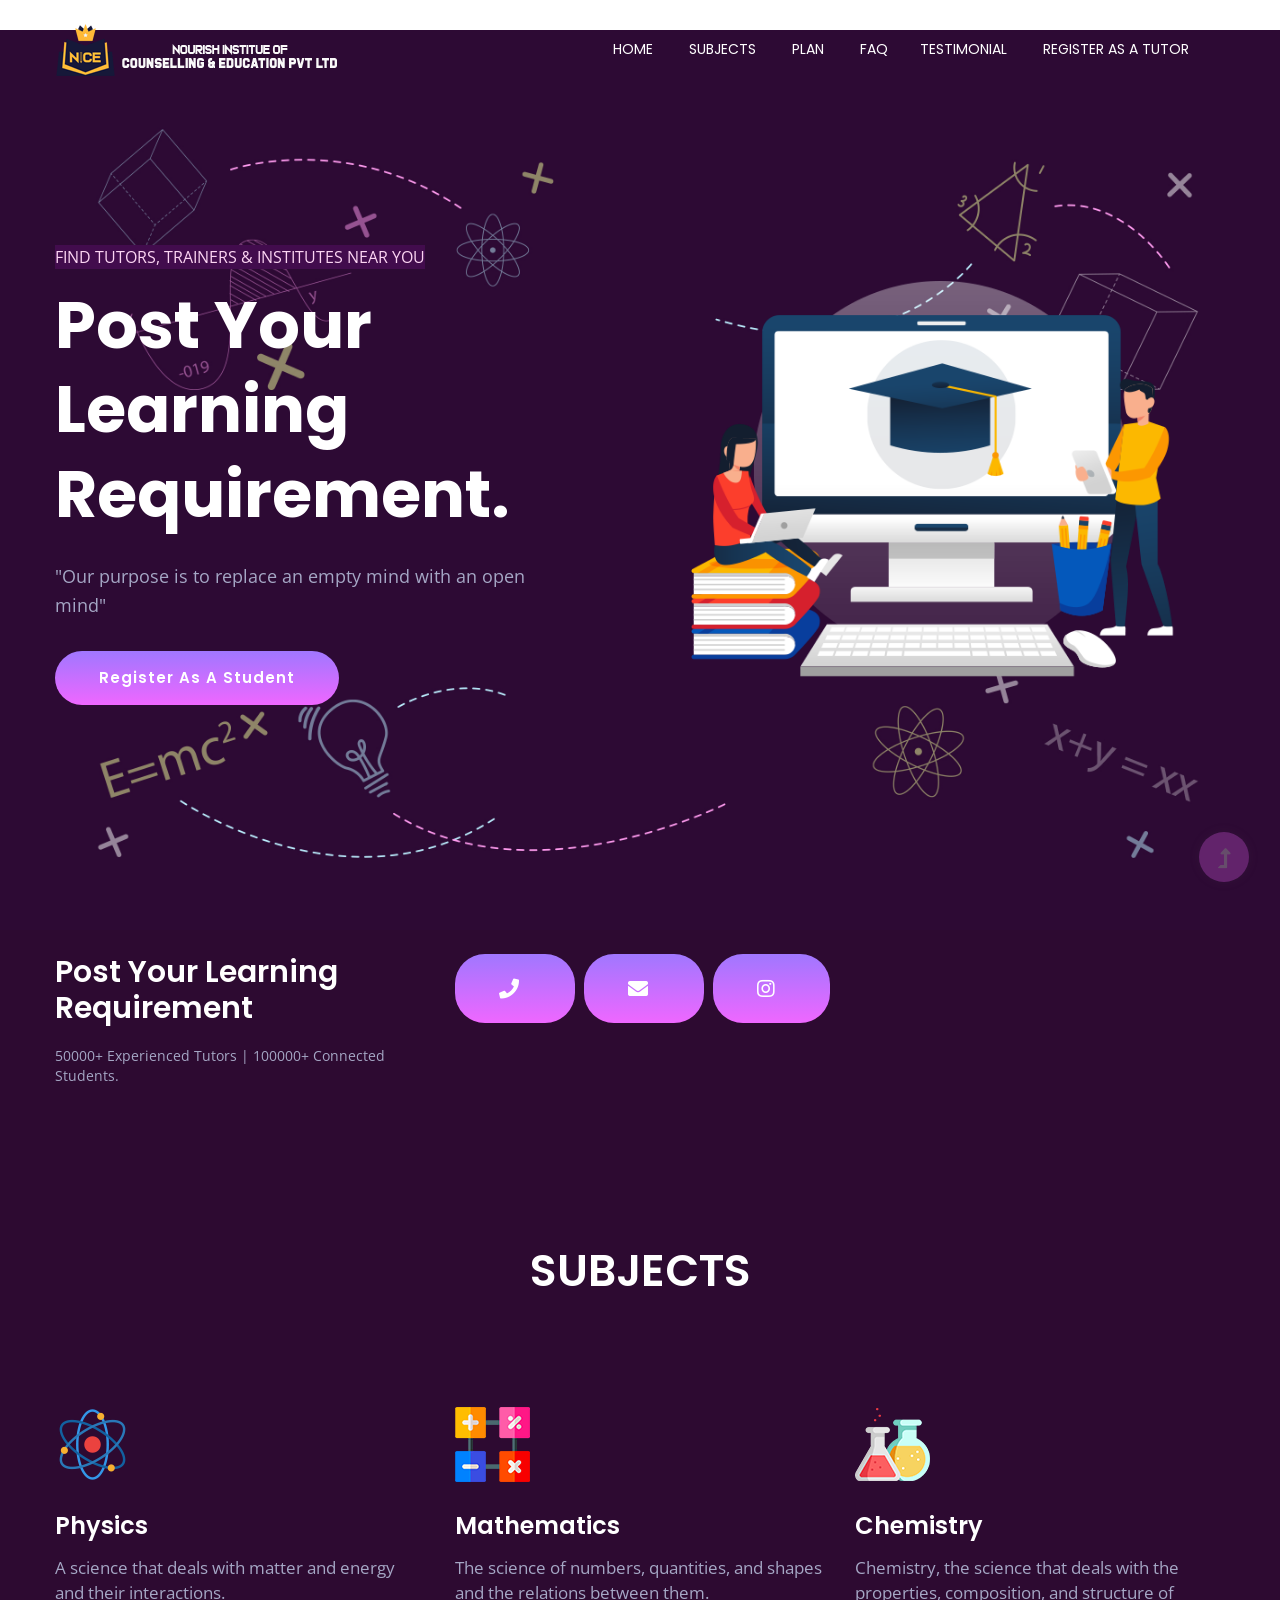
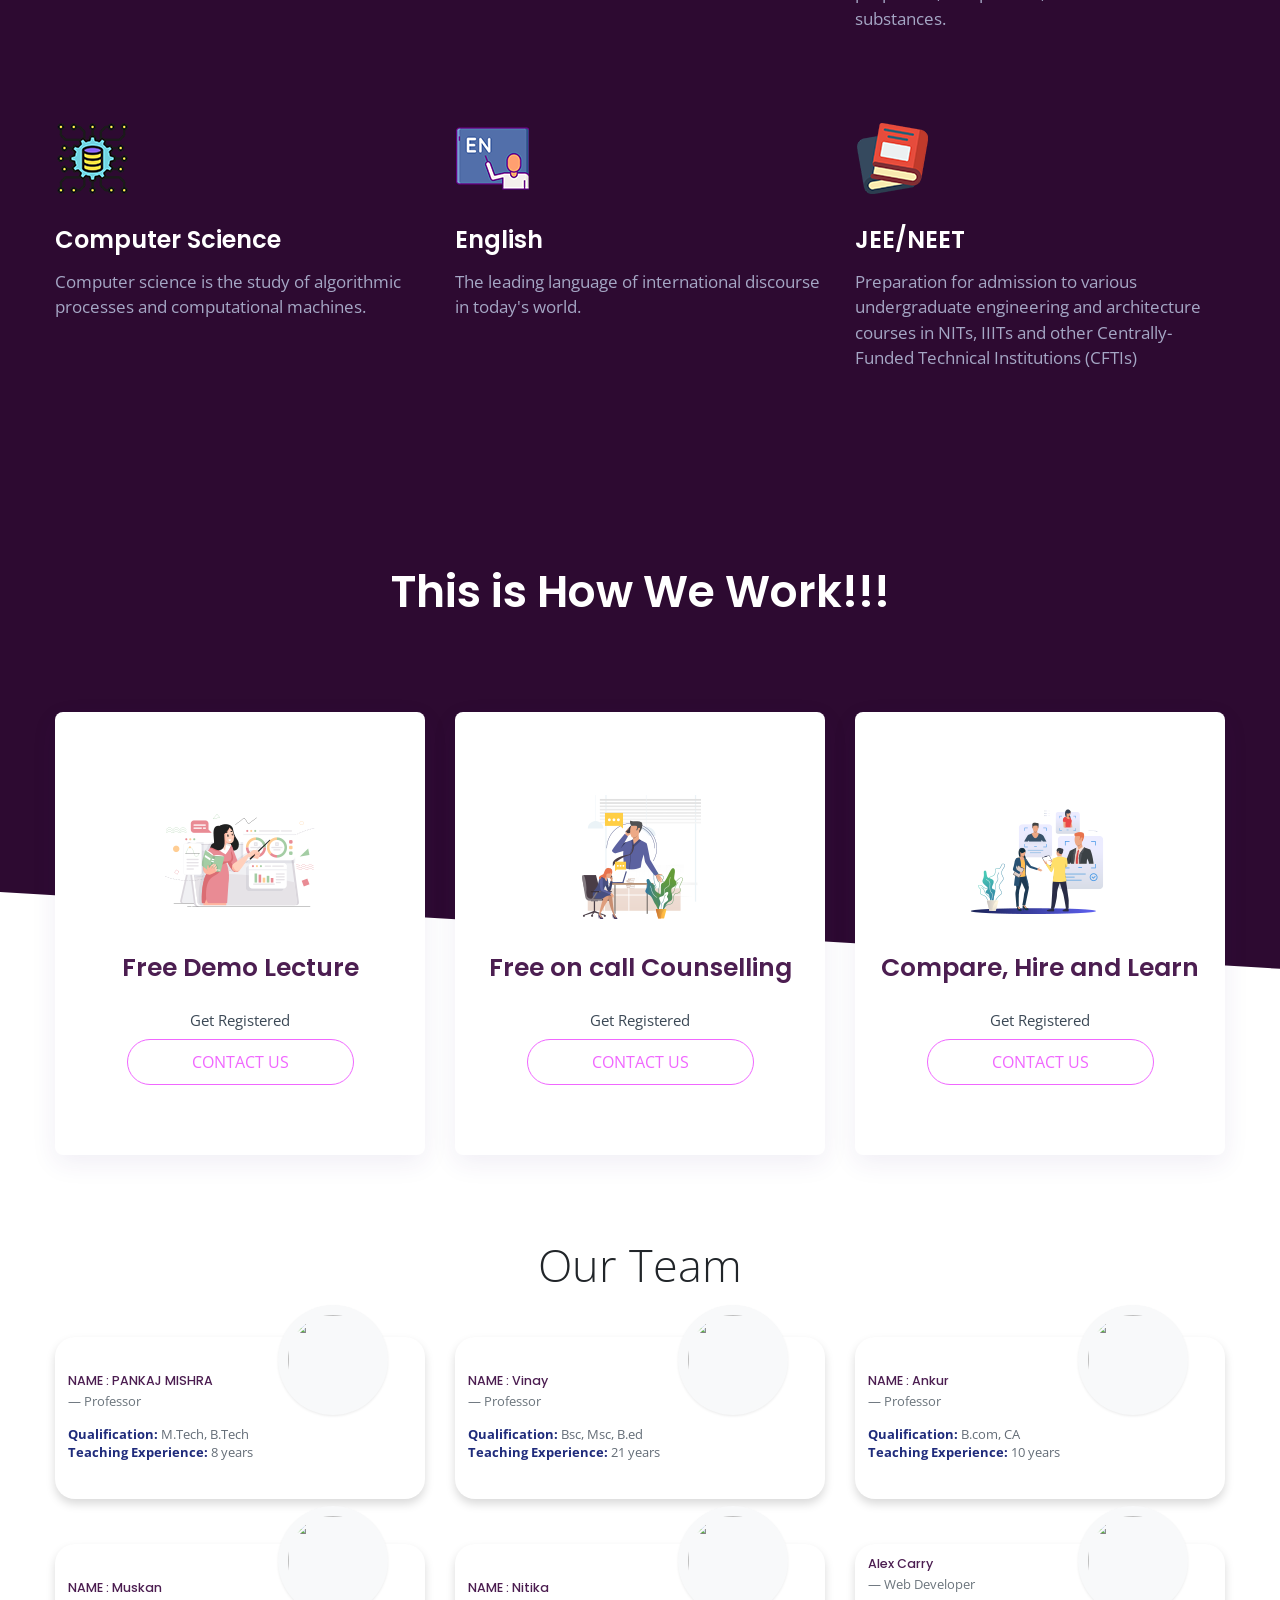
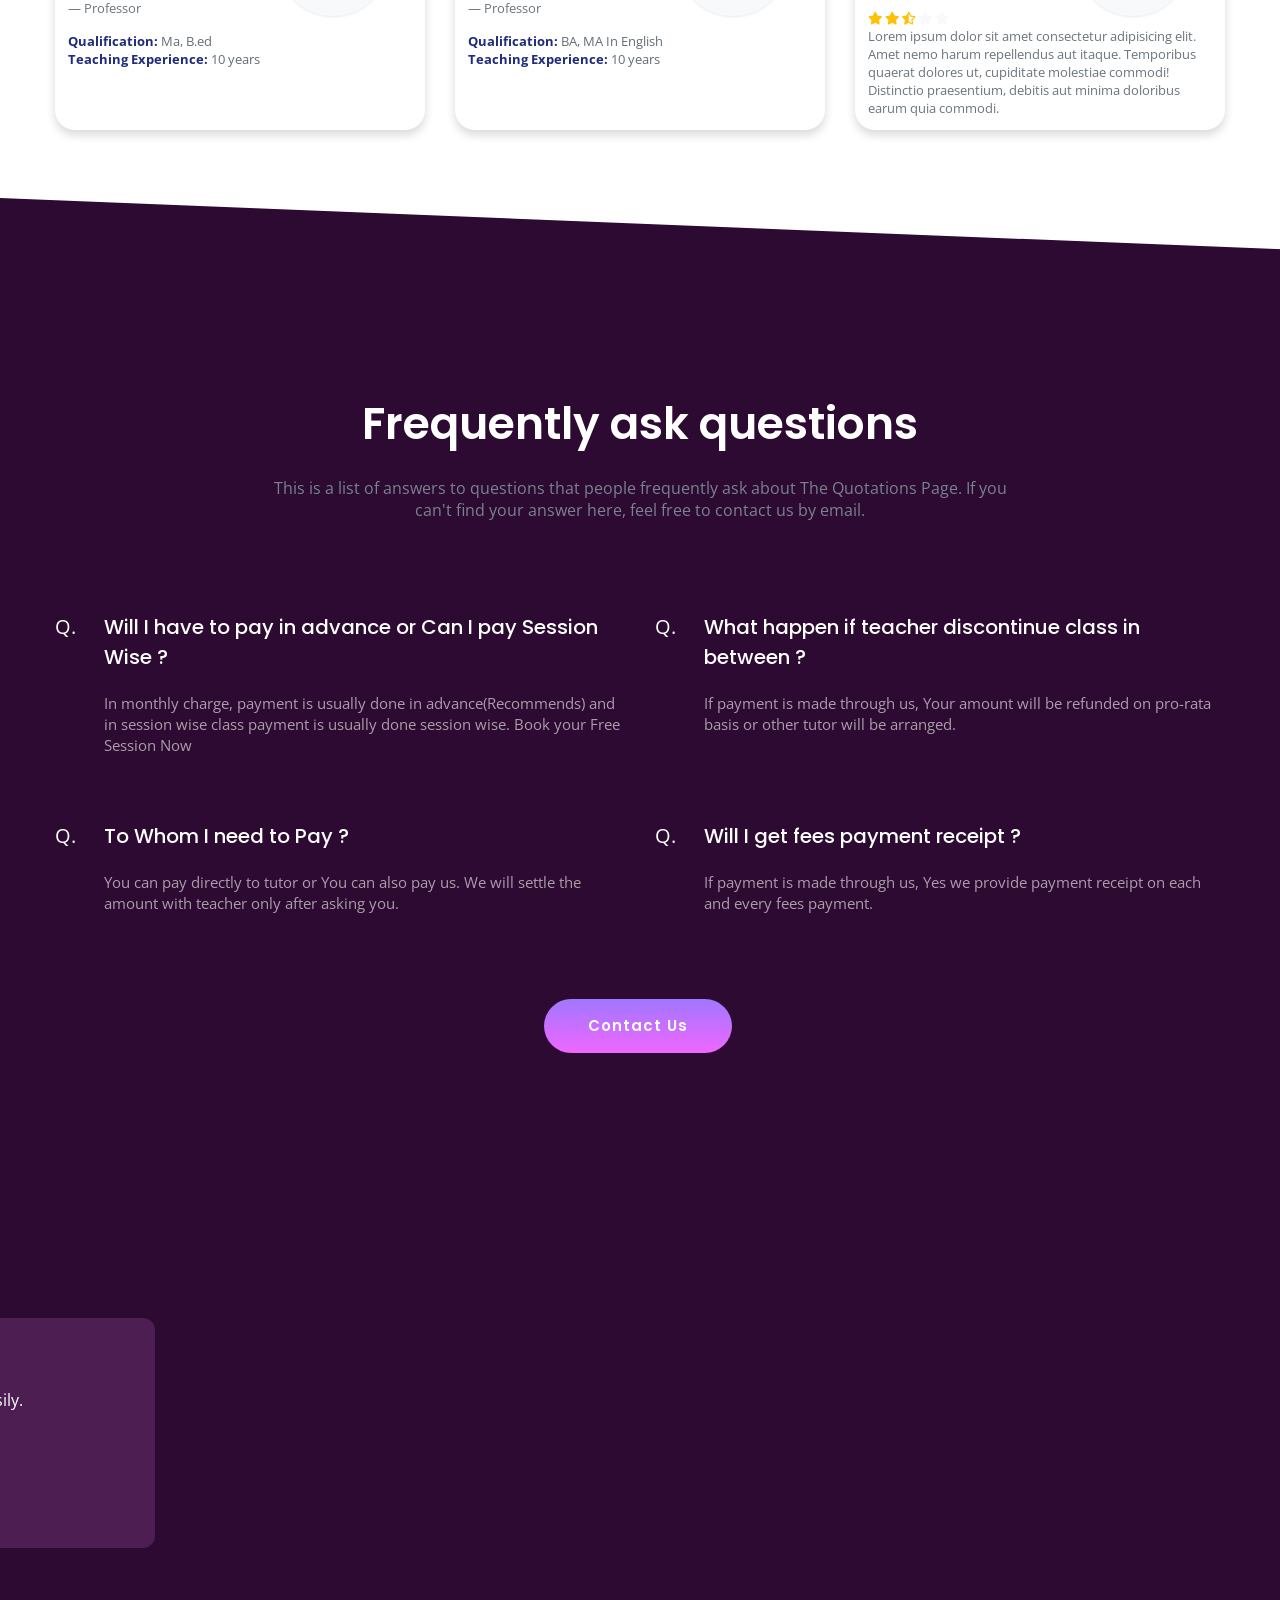
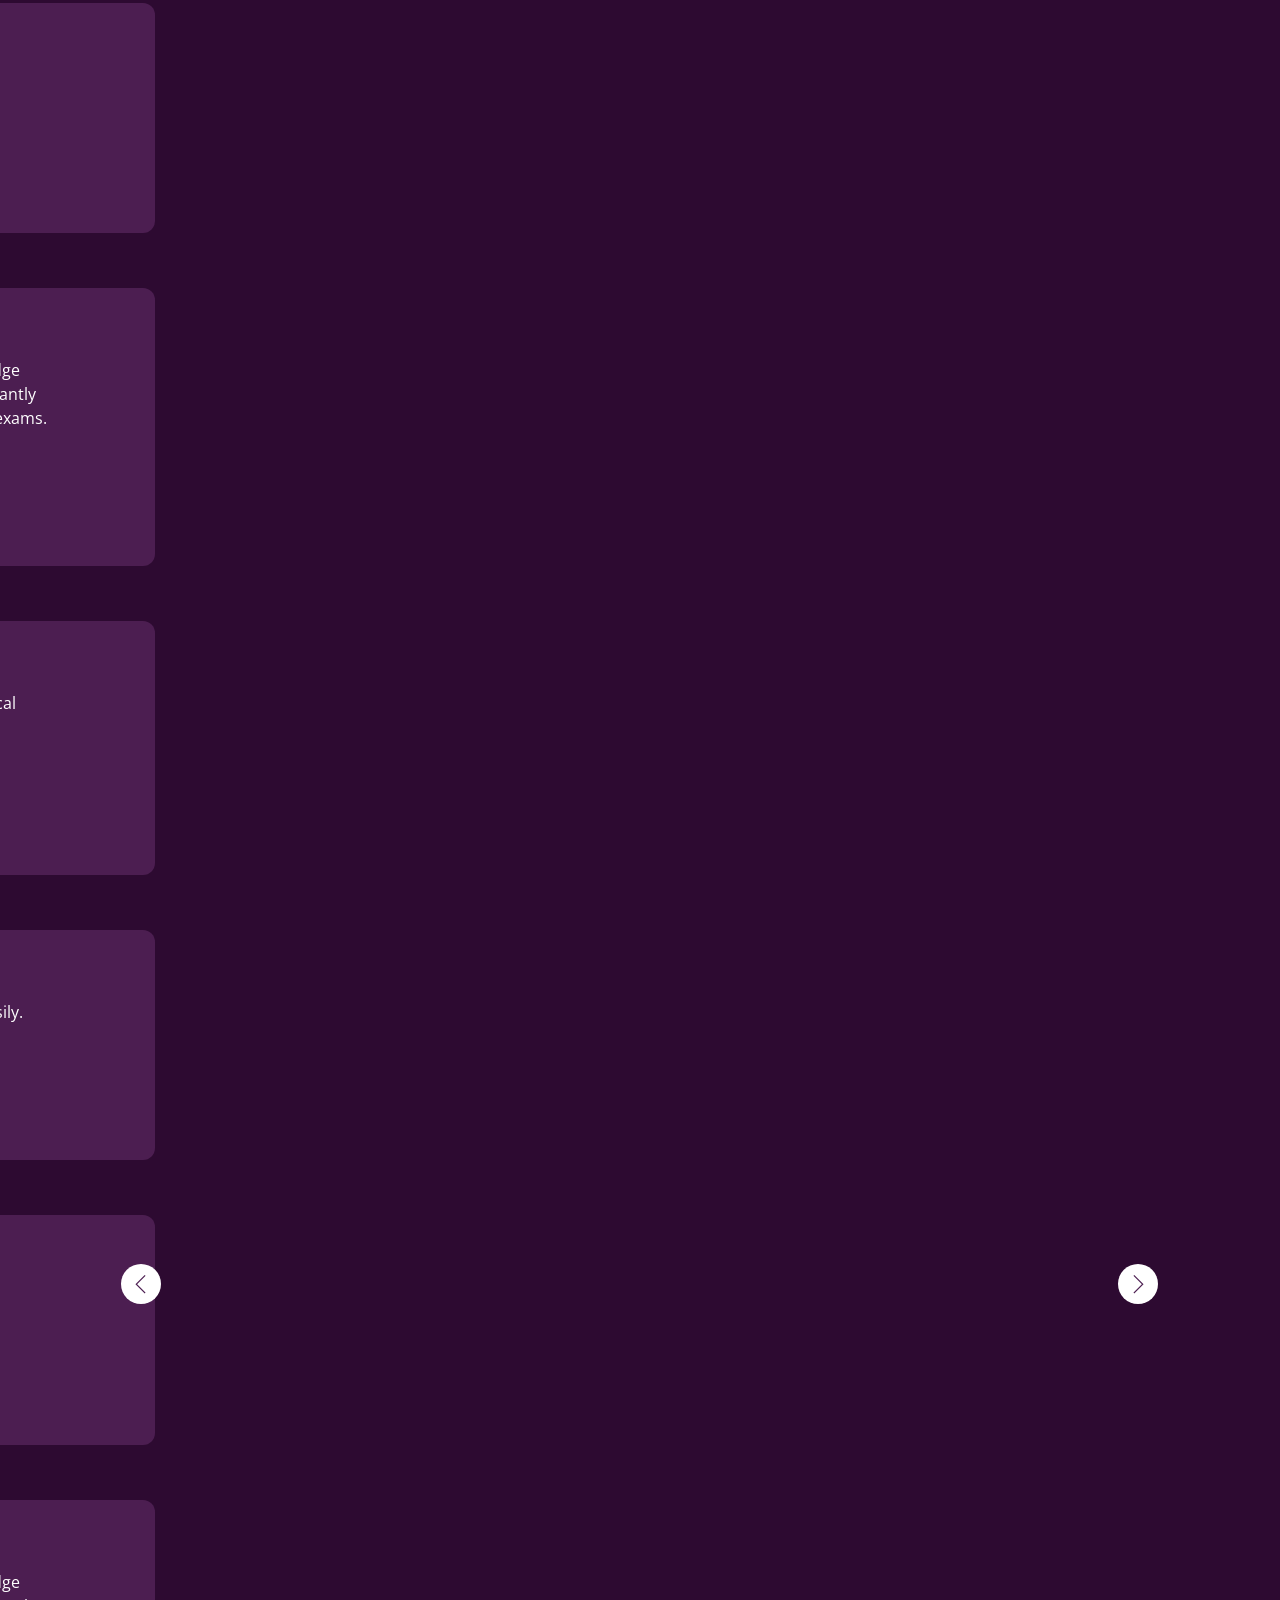
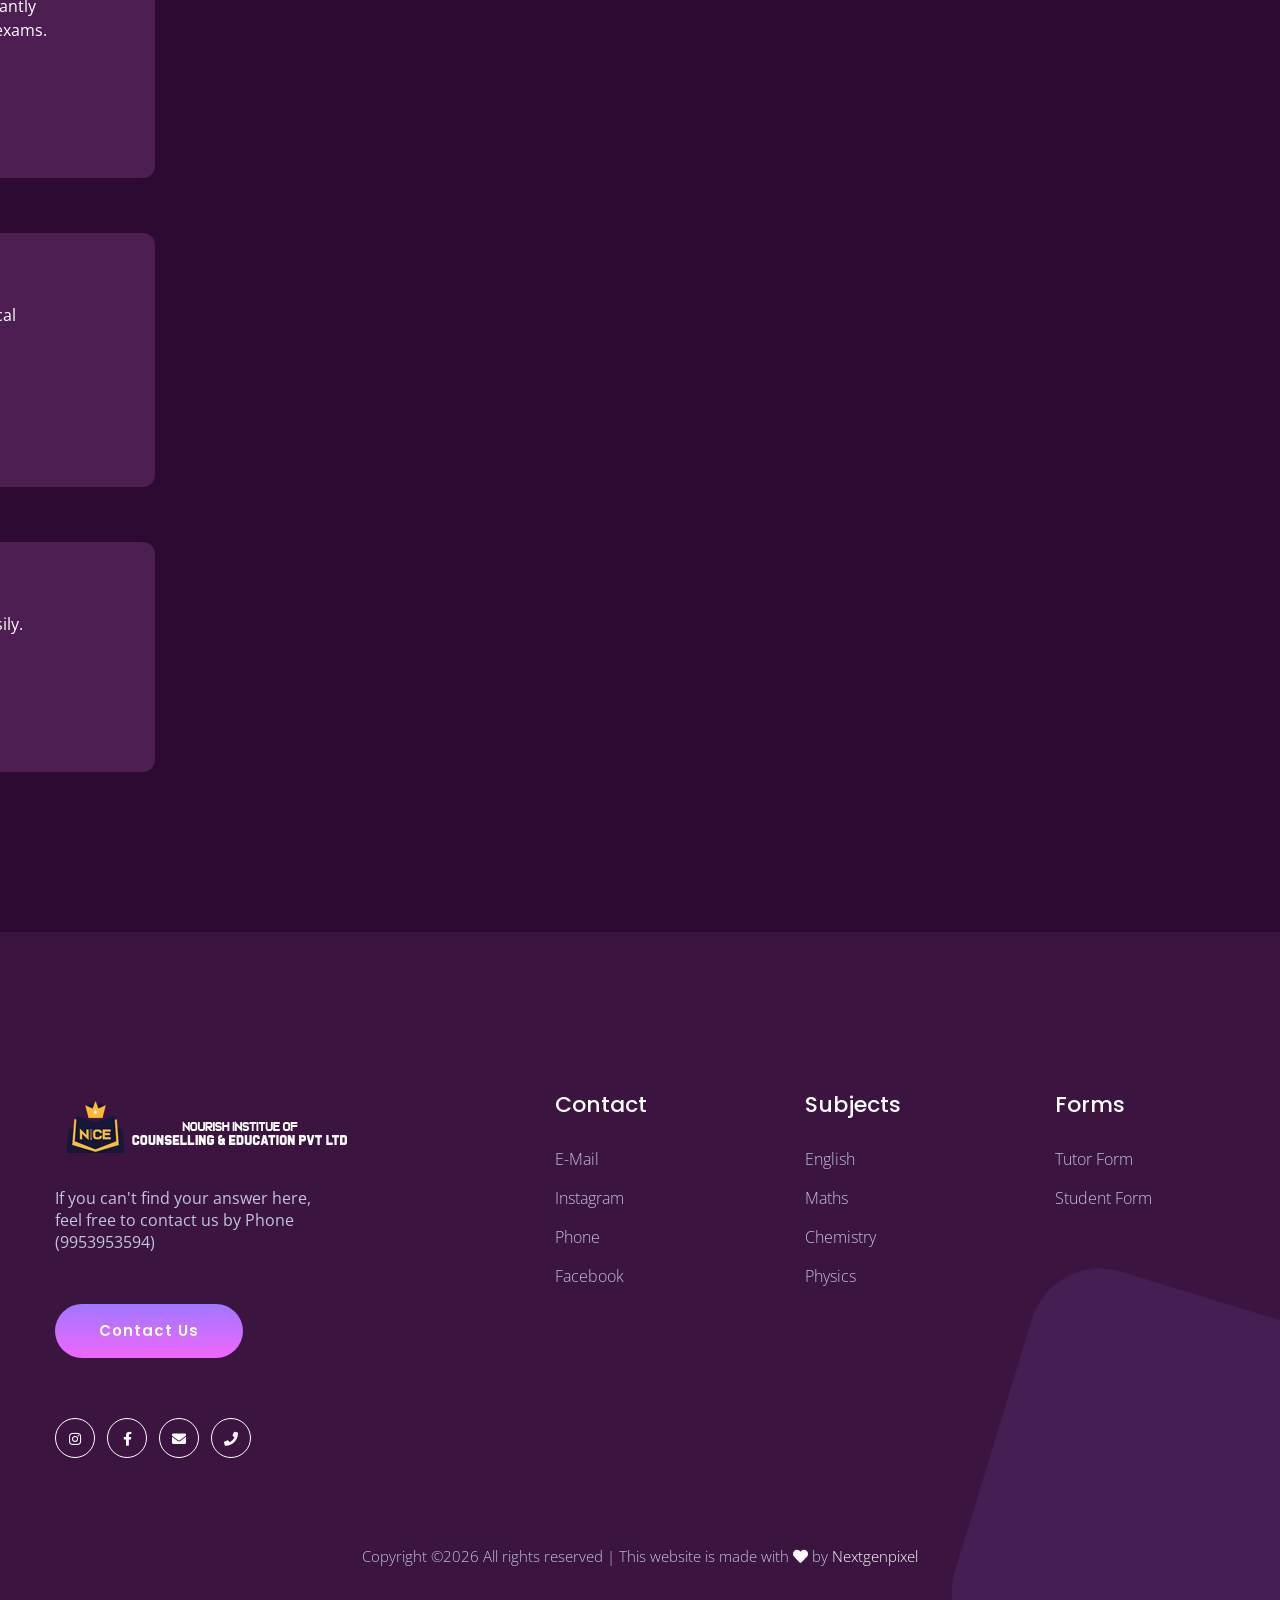
==== commit 6272a6db: "update" ====
--- a/index.html
+++ b/index.html
@@ -86,7 +86,7 @@
     
     <main>
       
-        <div class="slider-area slider-bg">
+        <div class="slider-area slider-bg mt-5">
             <div class="slider-active">
            
                 <div class="single-slider d-flex align-items-center slider-height ">
@@ -108,8 +108,8 @@
                             </div>
                             
                             <div class="col-xl-6 col-lg-6">
-                                <div class="hero__img d-none d-lg-block f-right">
-                                    <img src="assets/img/hero/hero_right.png" alt="" data-animation="fadeInRight" data-delay="1s">
+                                <div class="hero__img d-lg-block f-right"></div>
+                                    <img src="assets/img/hero/hero_right.png" alt="" data-animation="fadeInRight" data-delay="1s" style="width: 100%;">
                                 </div>
                             </div>
                         </div>
--- a/assets/css/style.css
+++ b/assets/css/style.css
@@ -41,4 +41,4 @@
 {
    
     background-color:#420c4d;
-}+}
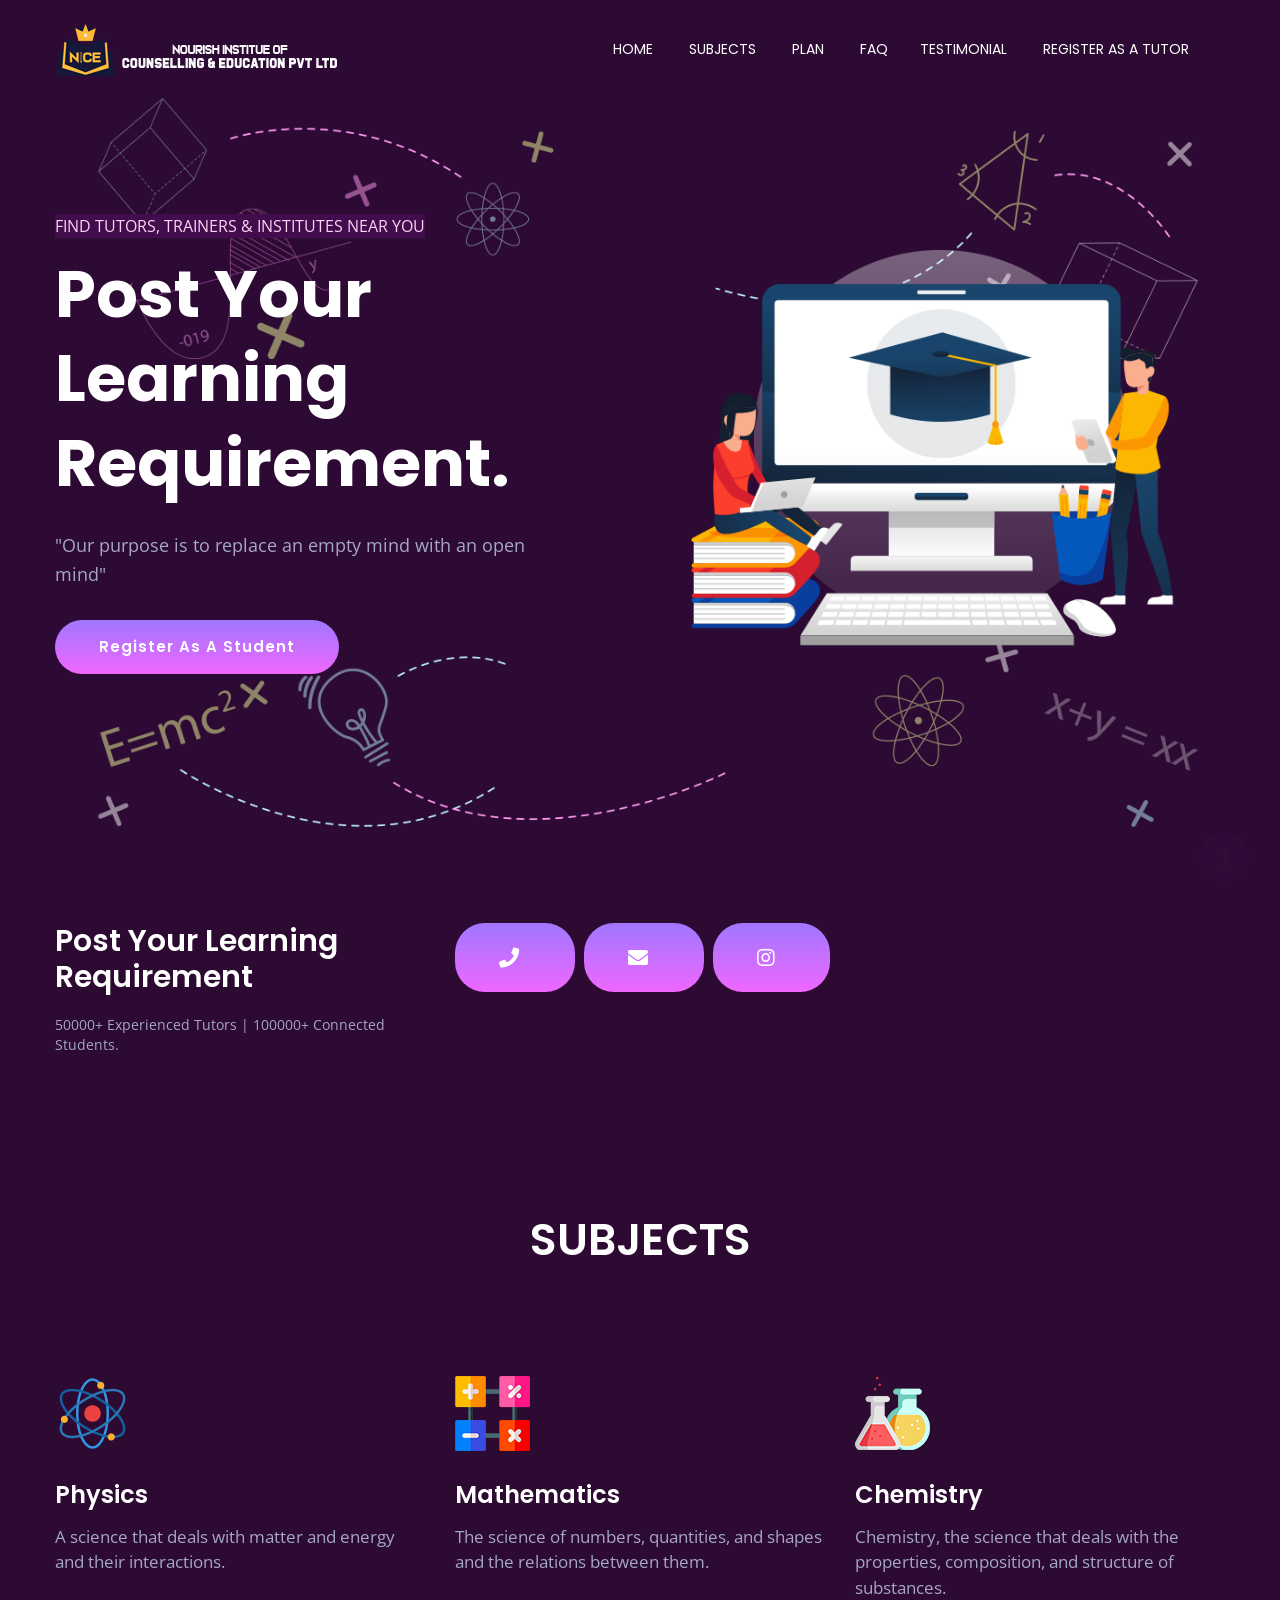
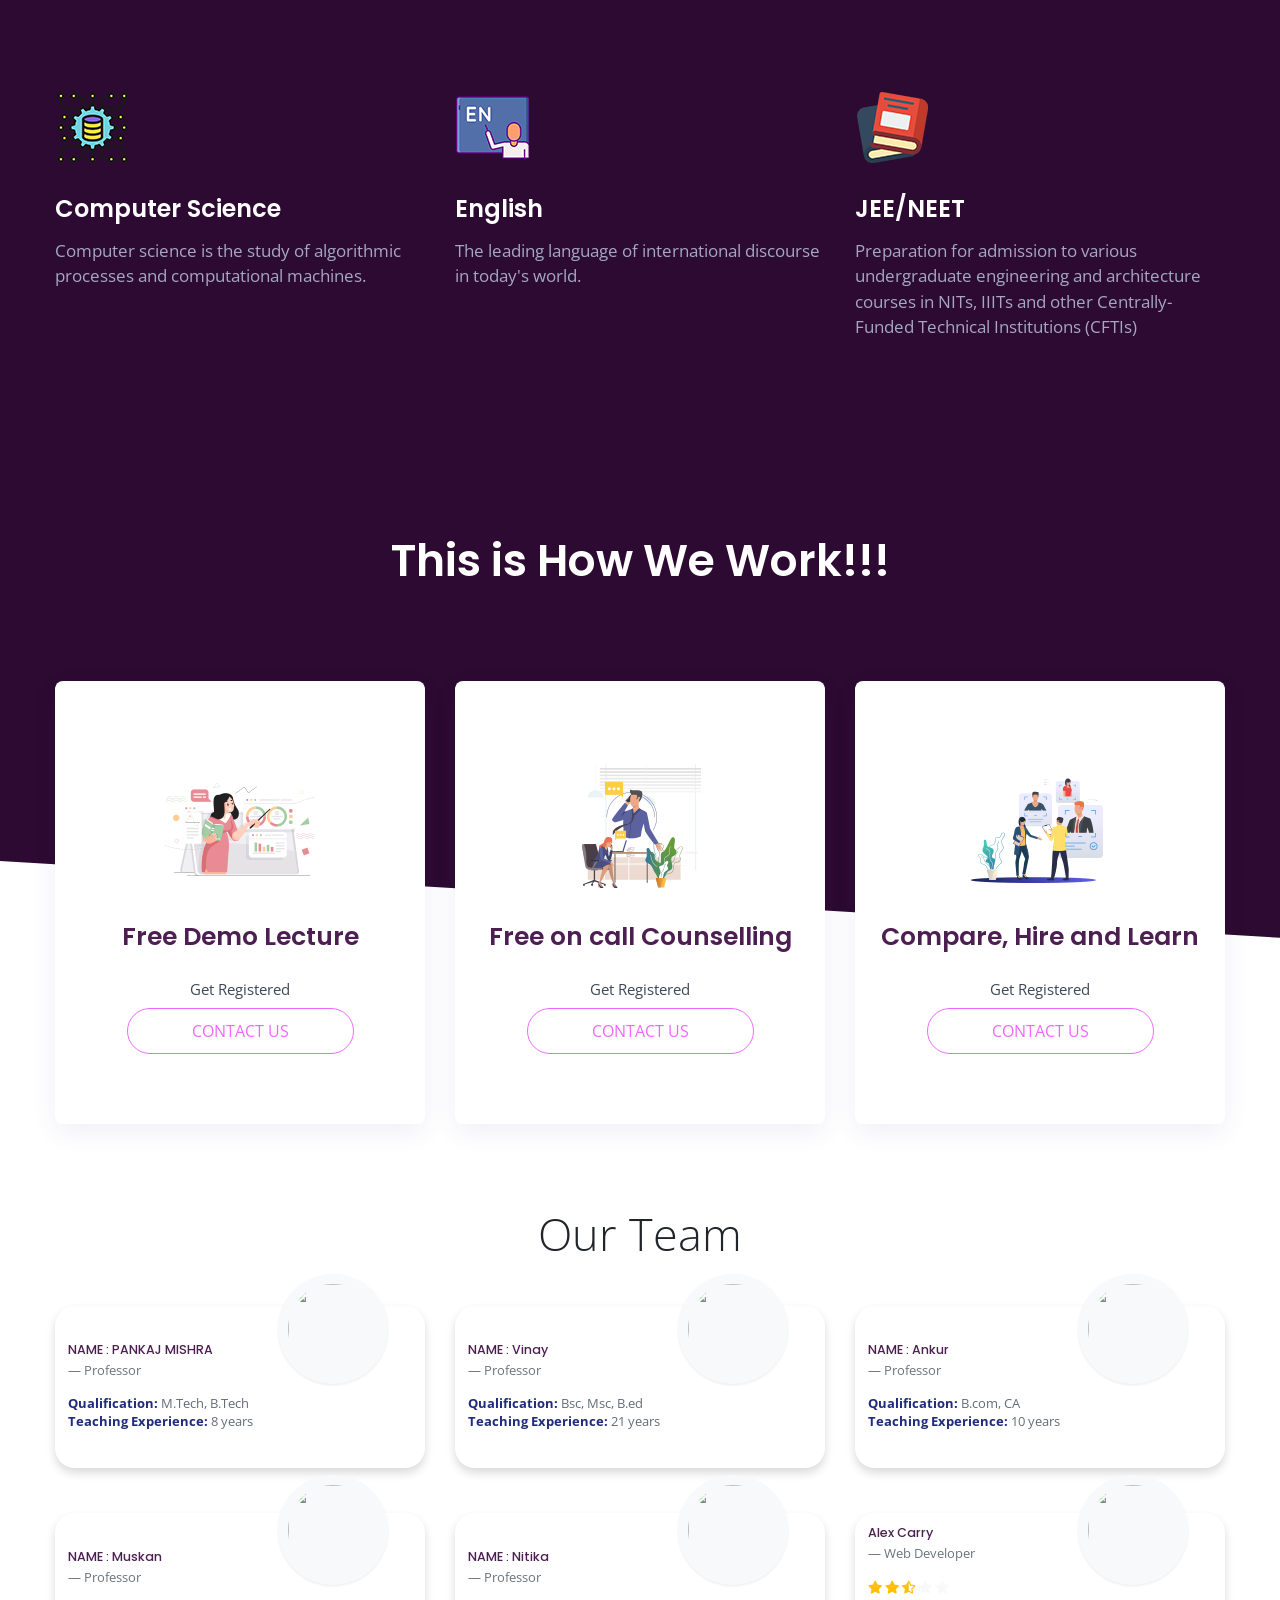
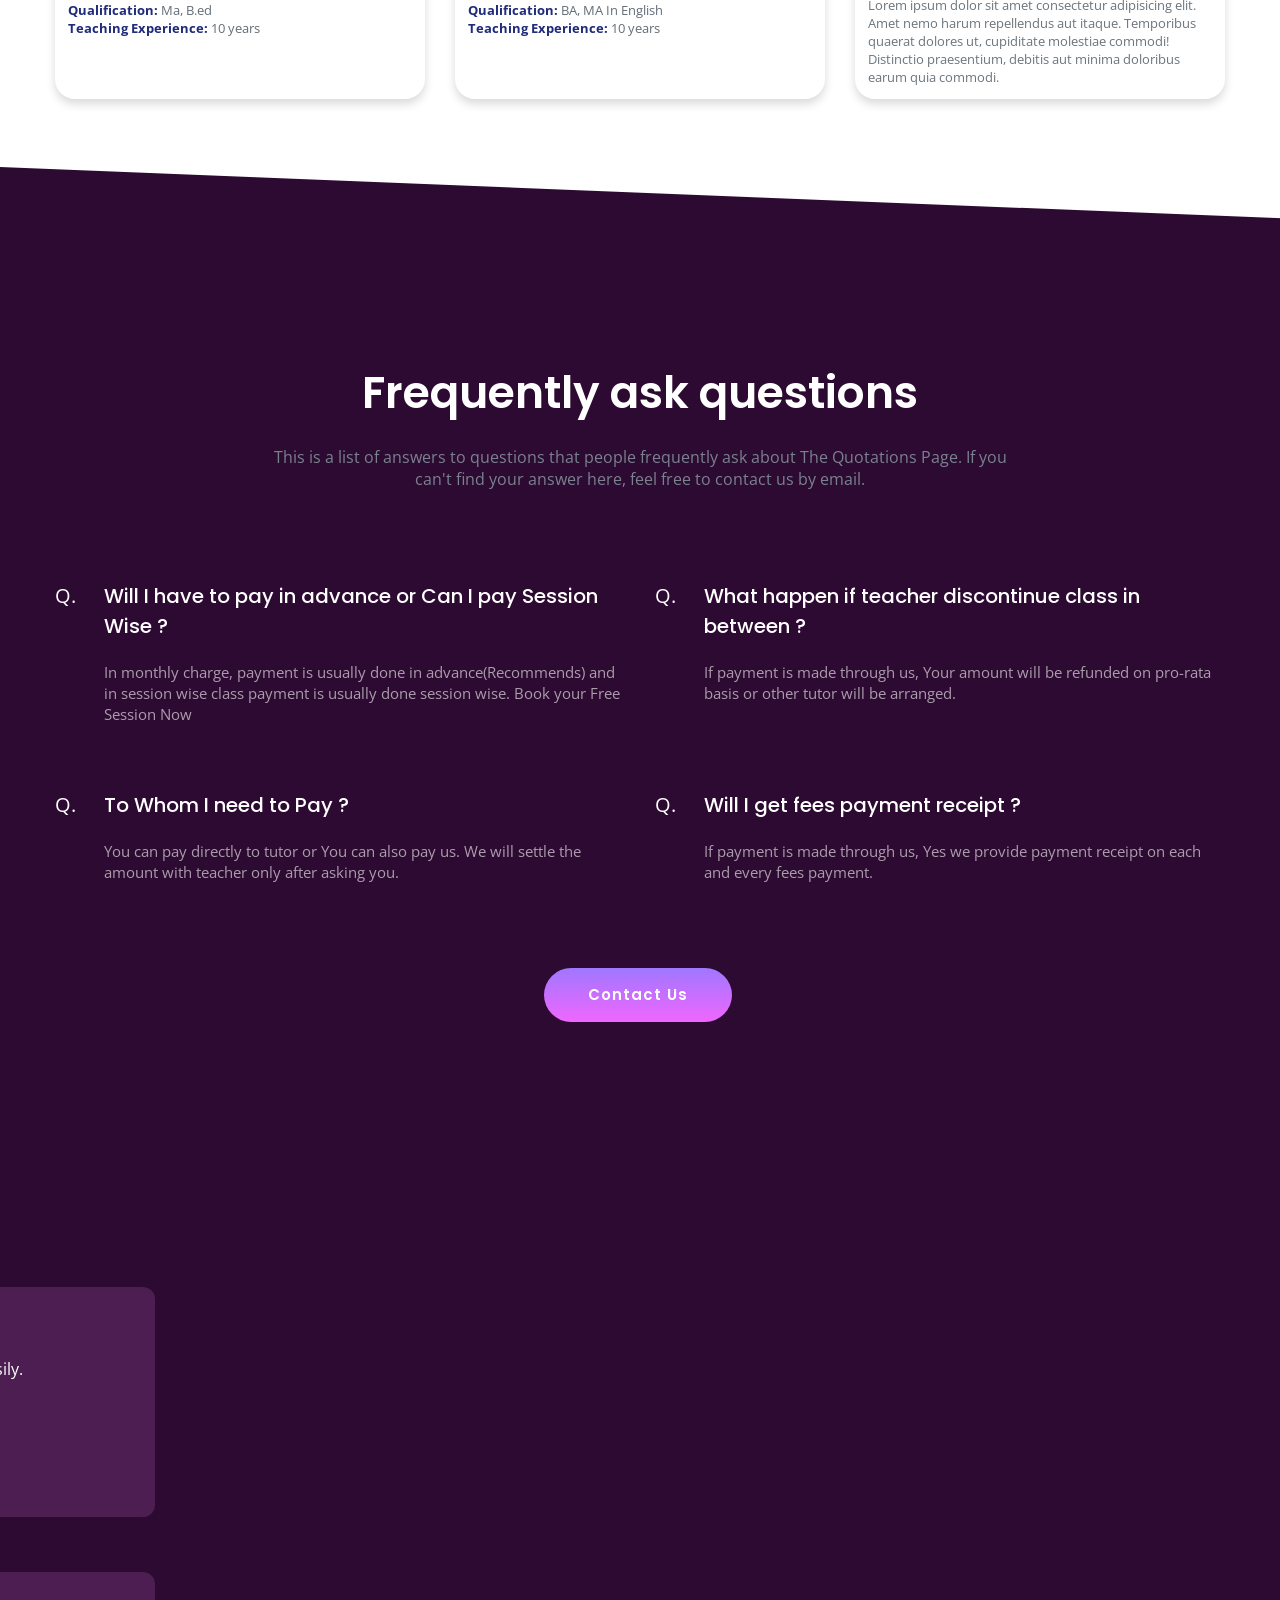
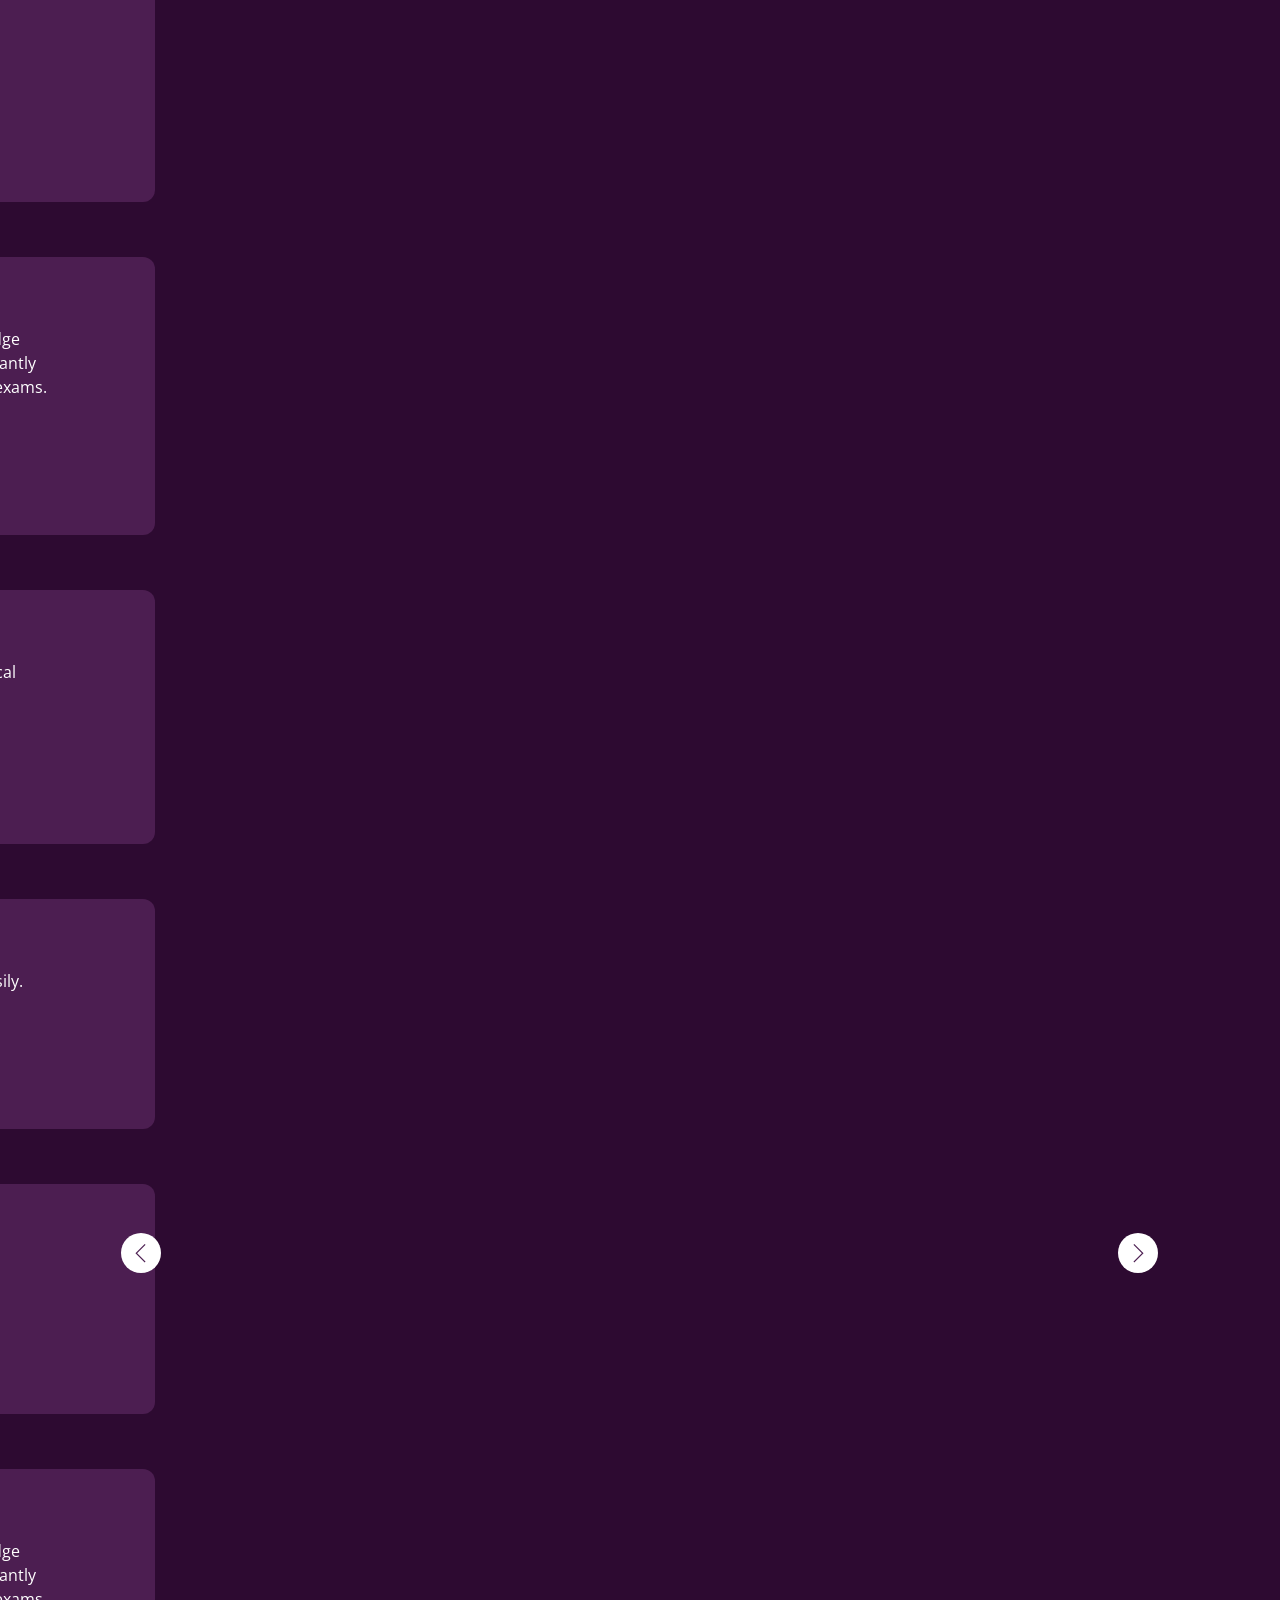
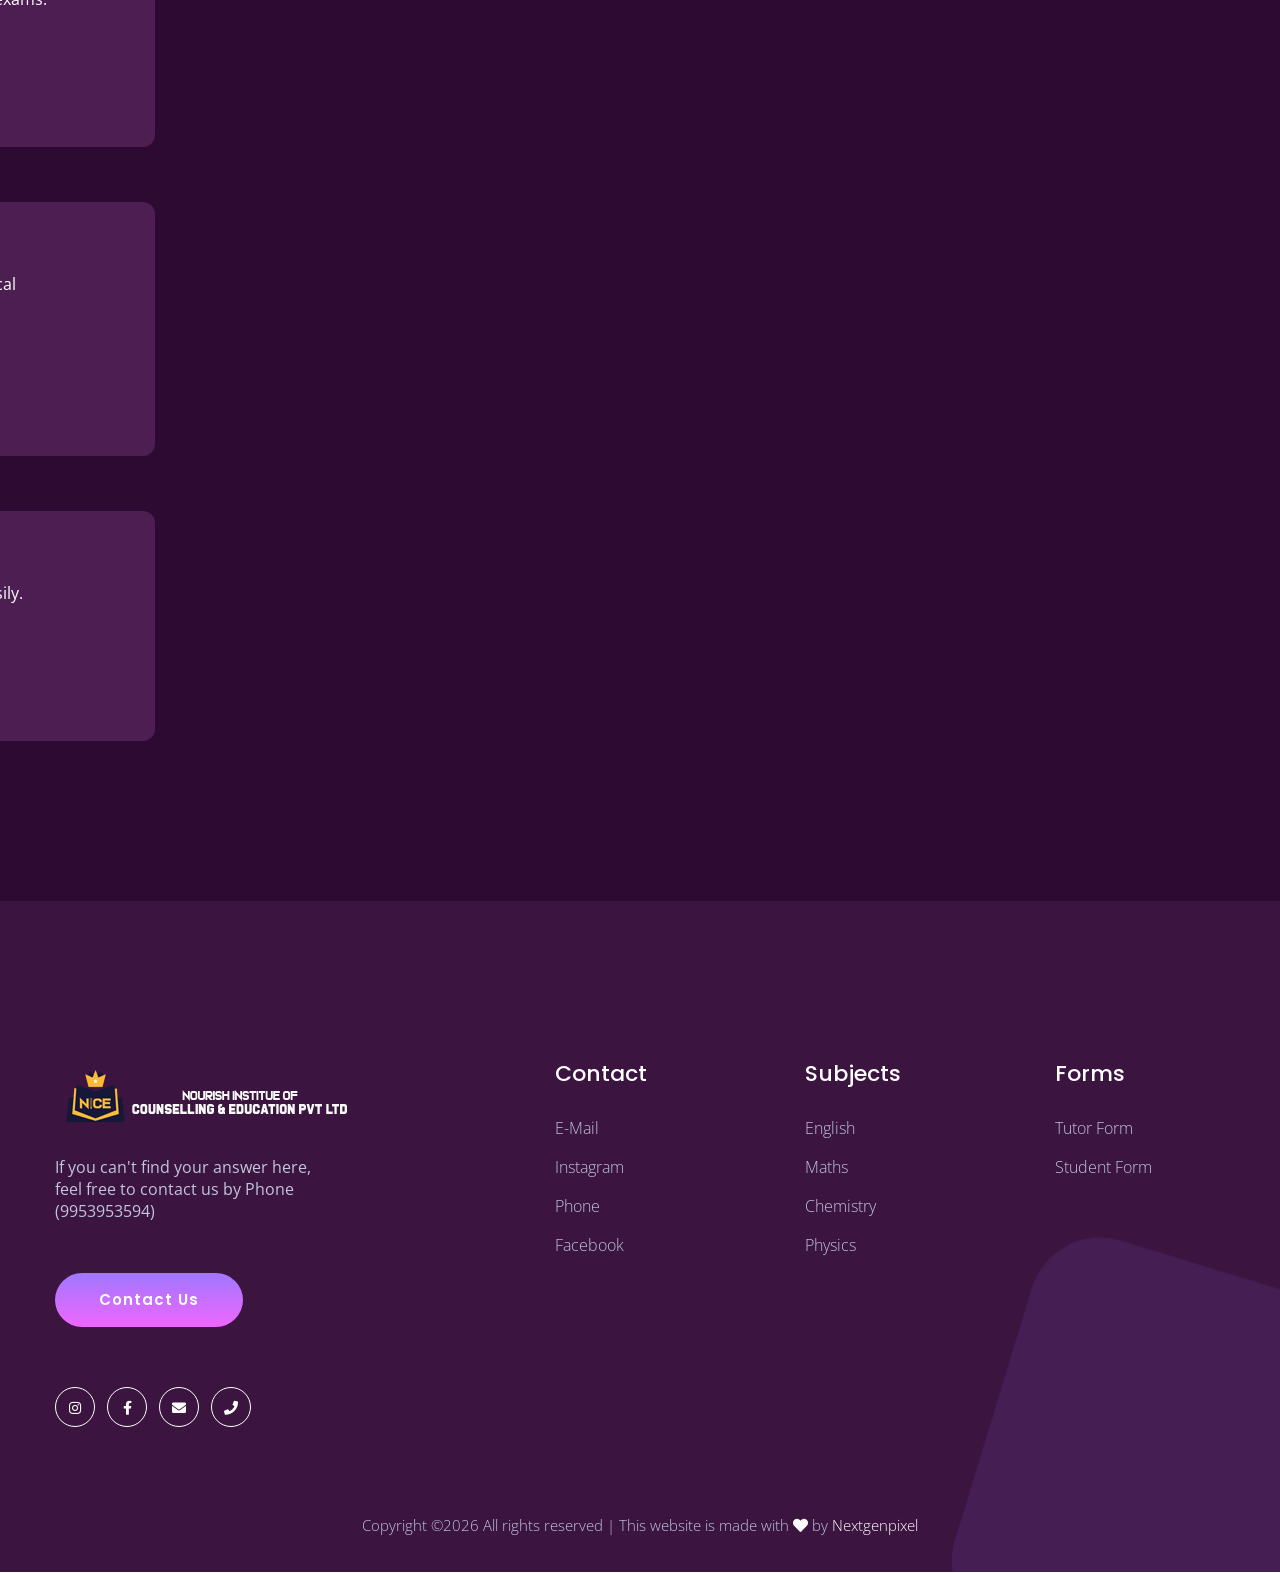
==== commit 410f1947: "1" ====
--- a/index.html
+++ b/index.html
@@ -86,7 +86,7 @@
     
     <main>
       
-        <div class="slider-area slider-bg mt-5">
+        <div class="slider-area slider-bg yaha kuch tha">
             <div class="slider-active">
            
                 <div class="single-slider d-flex align-items-center slider-height ">
